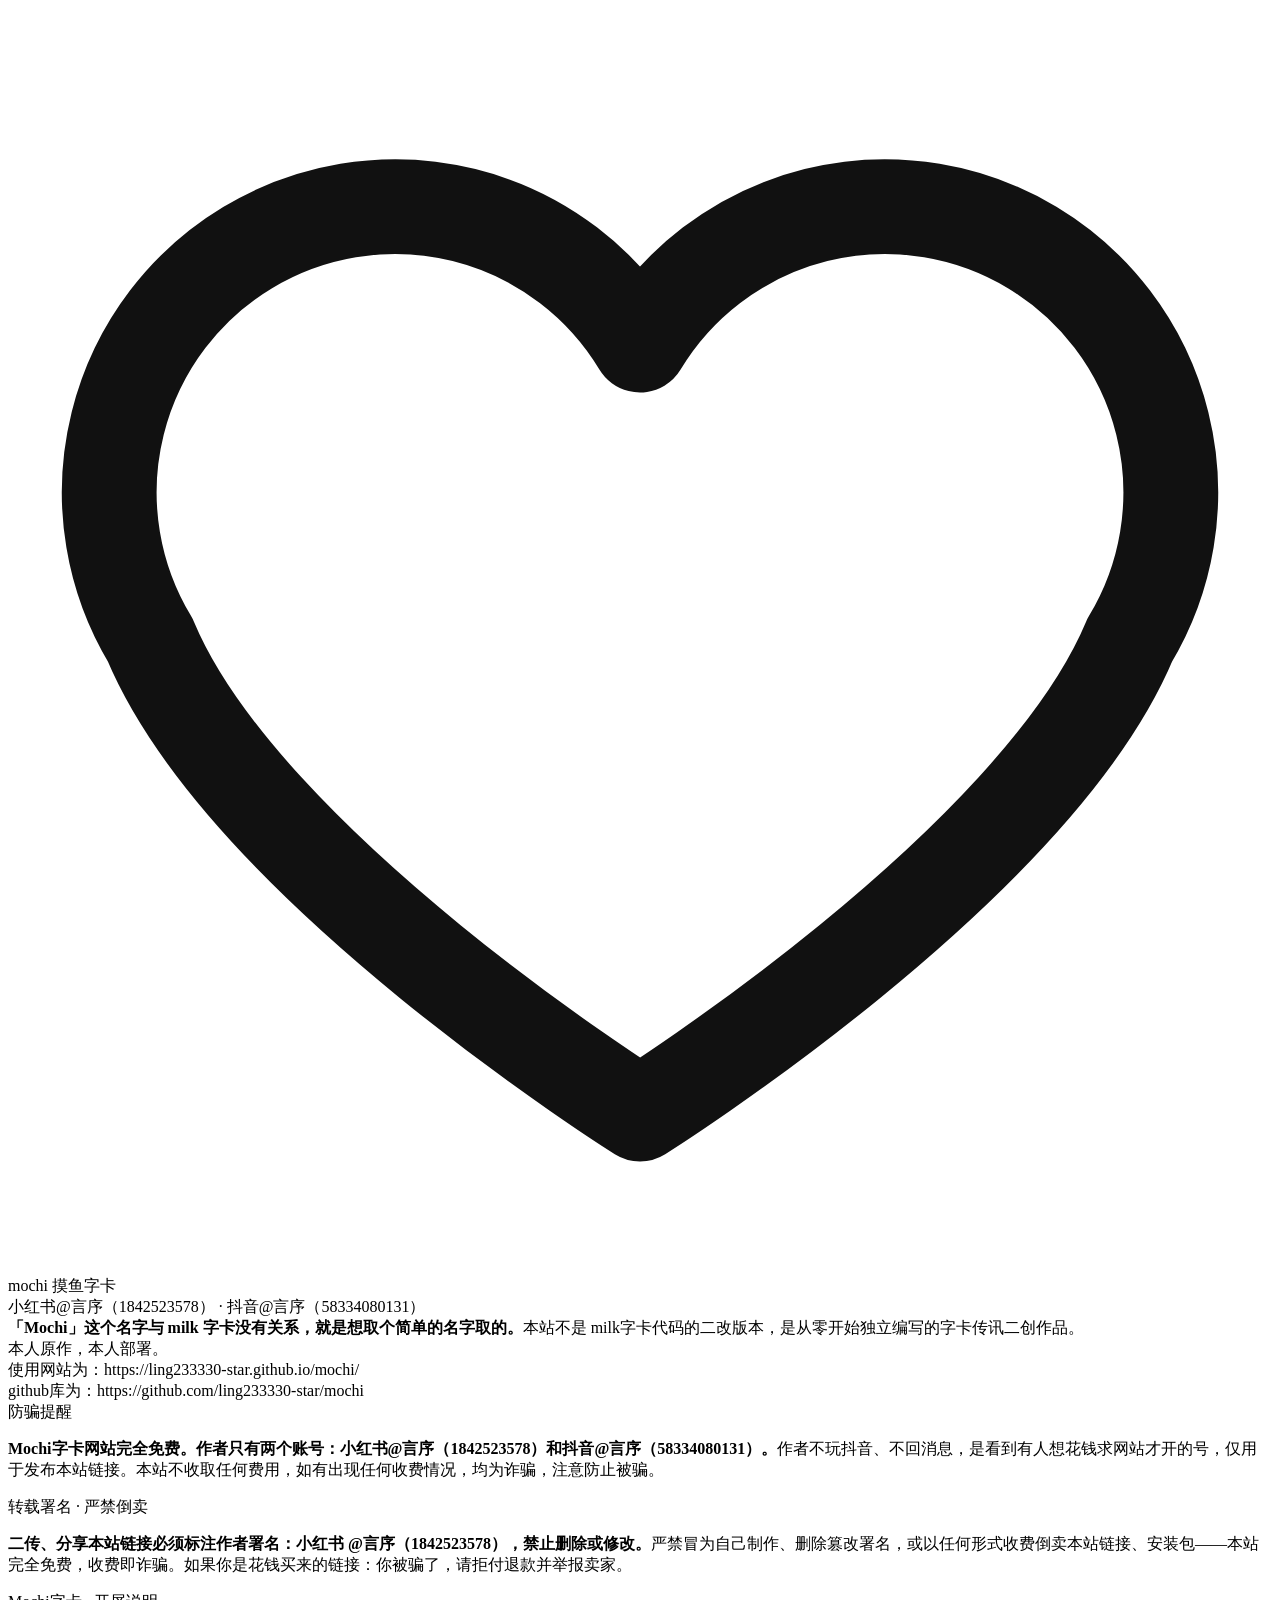
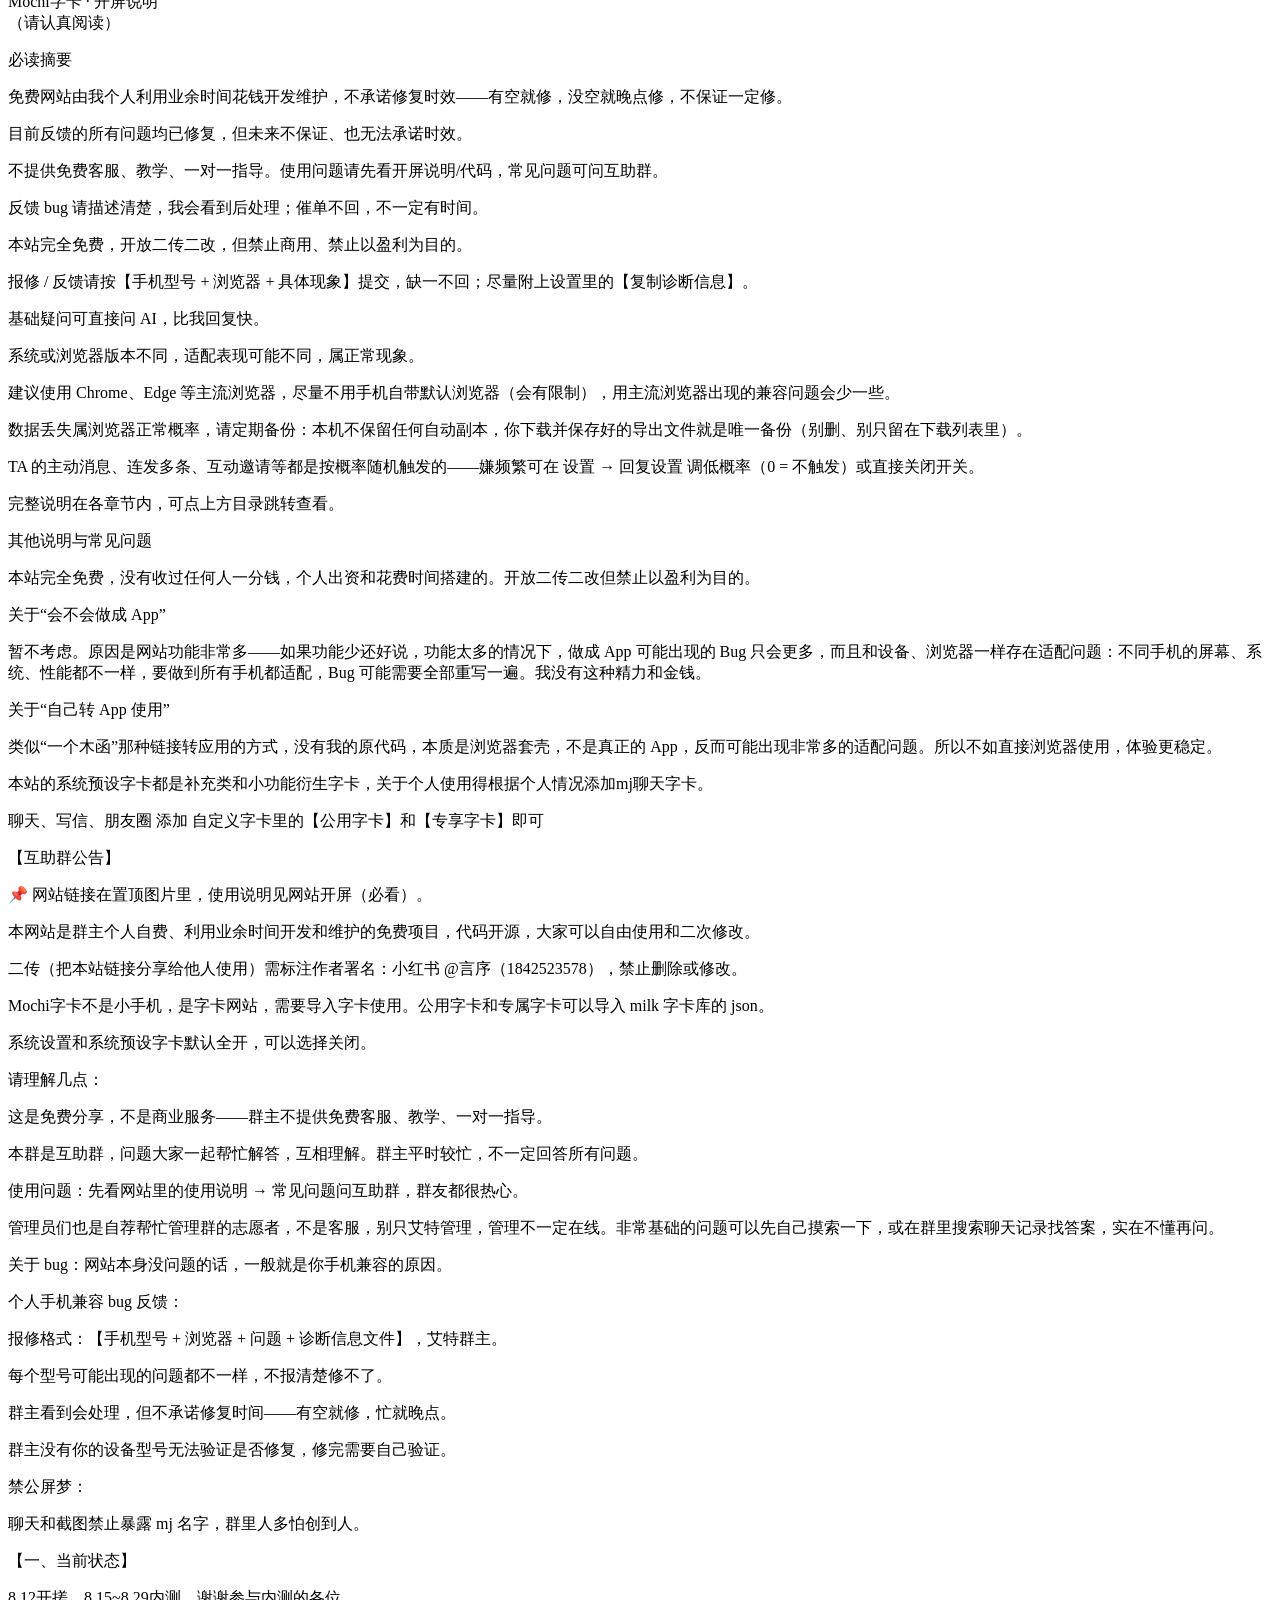
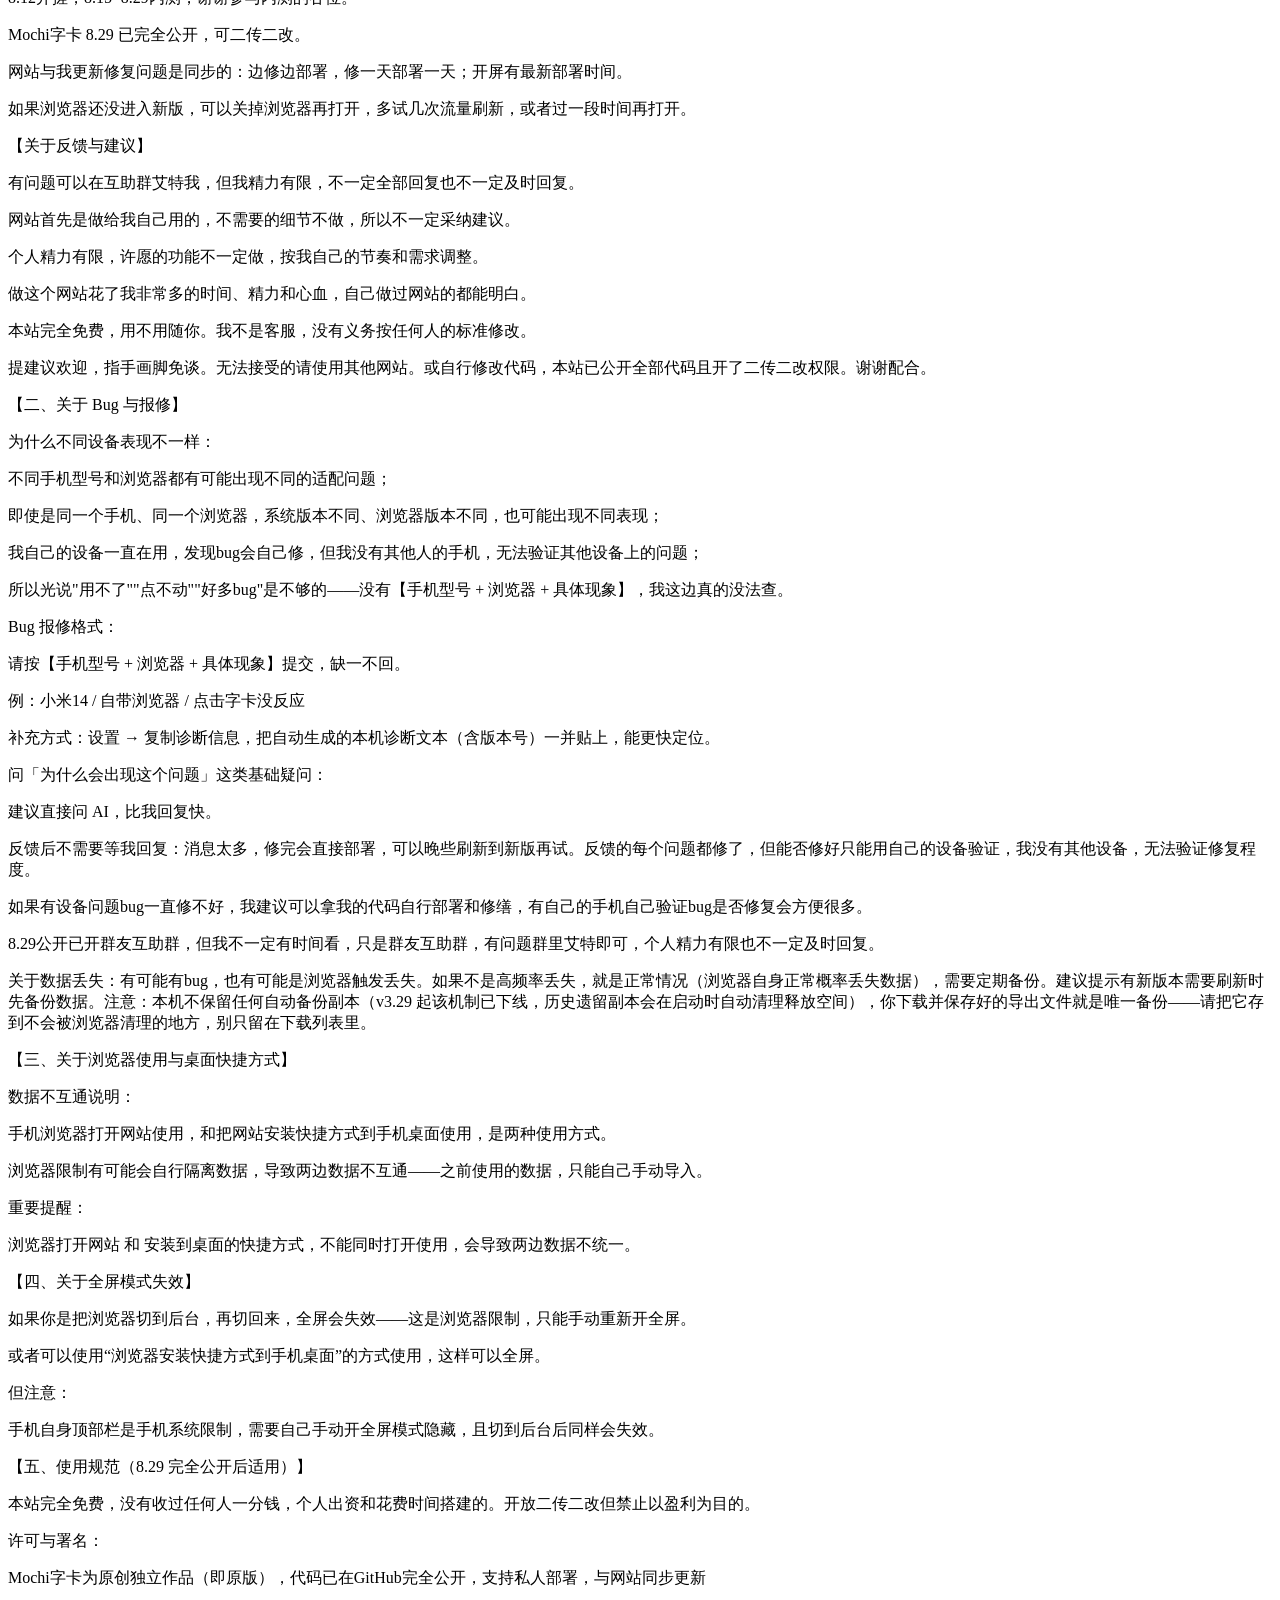
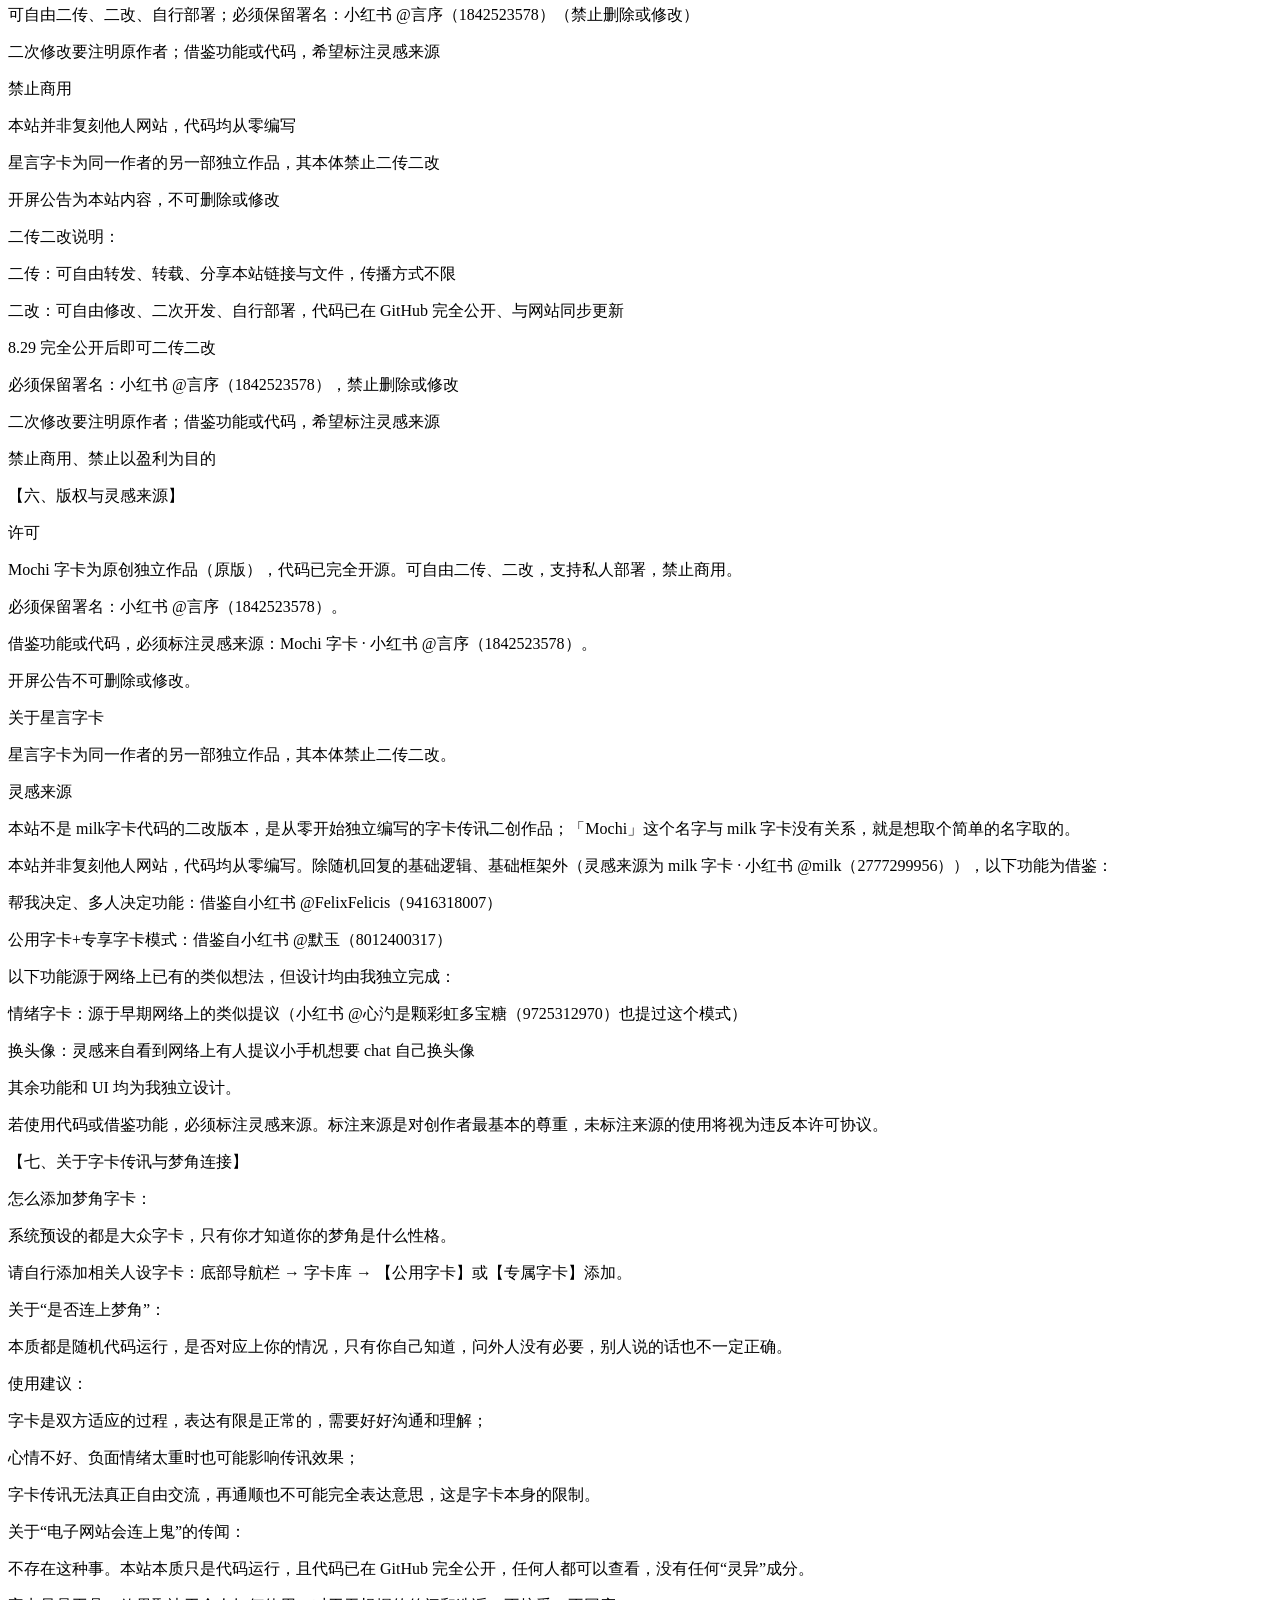
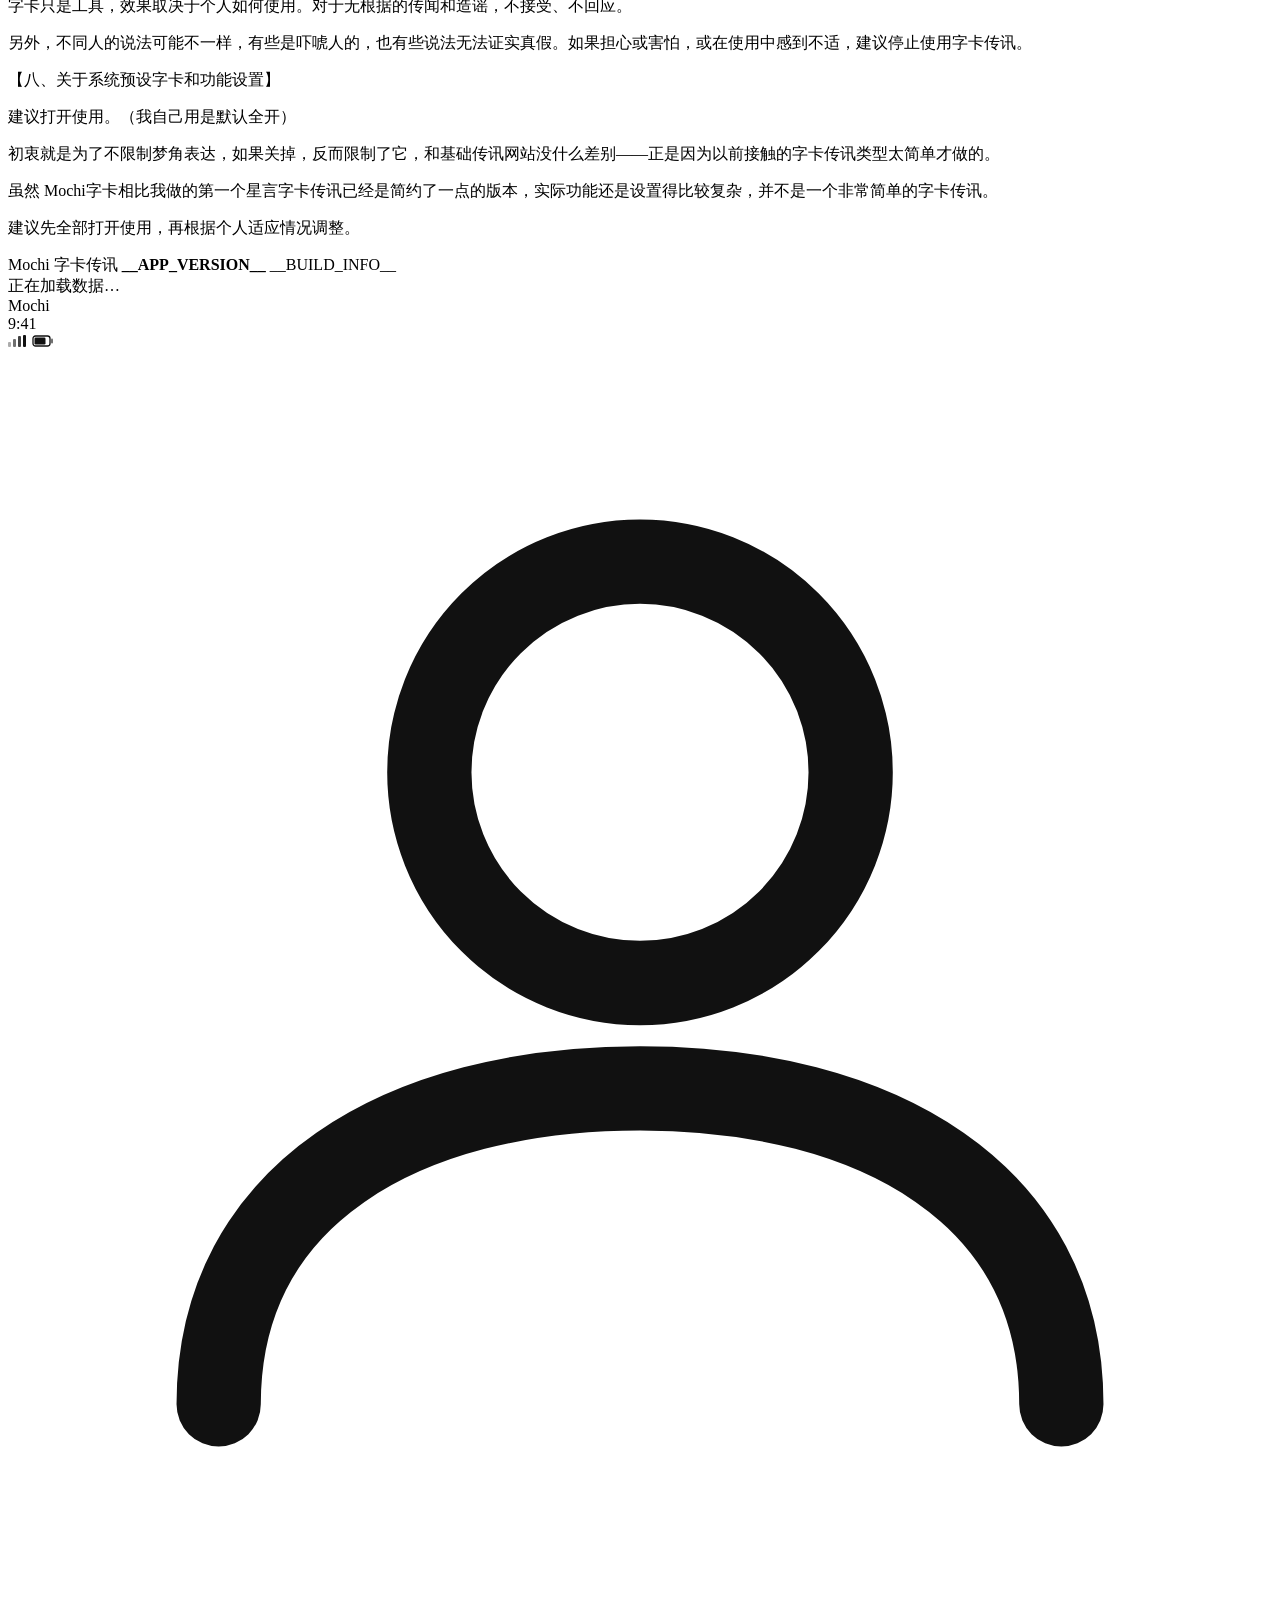
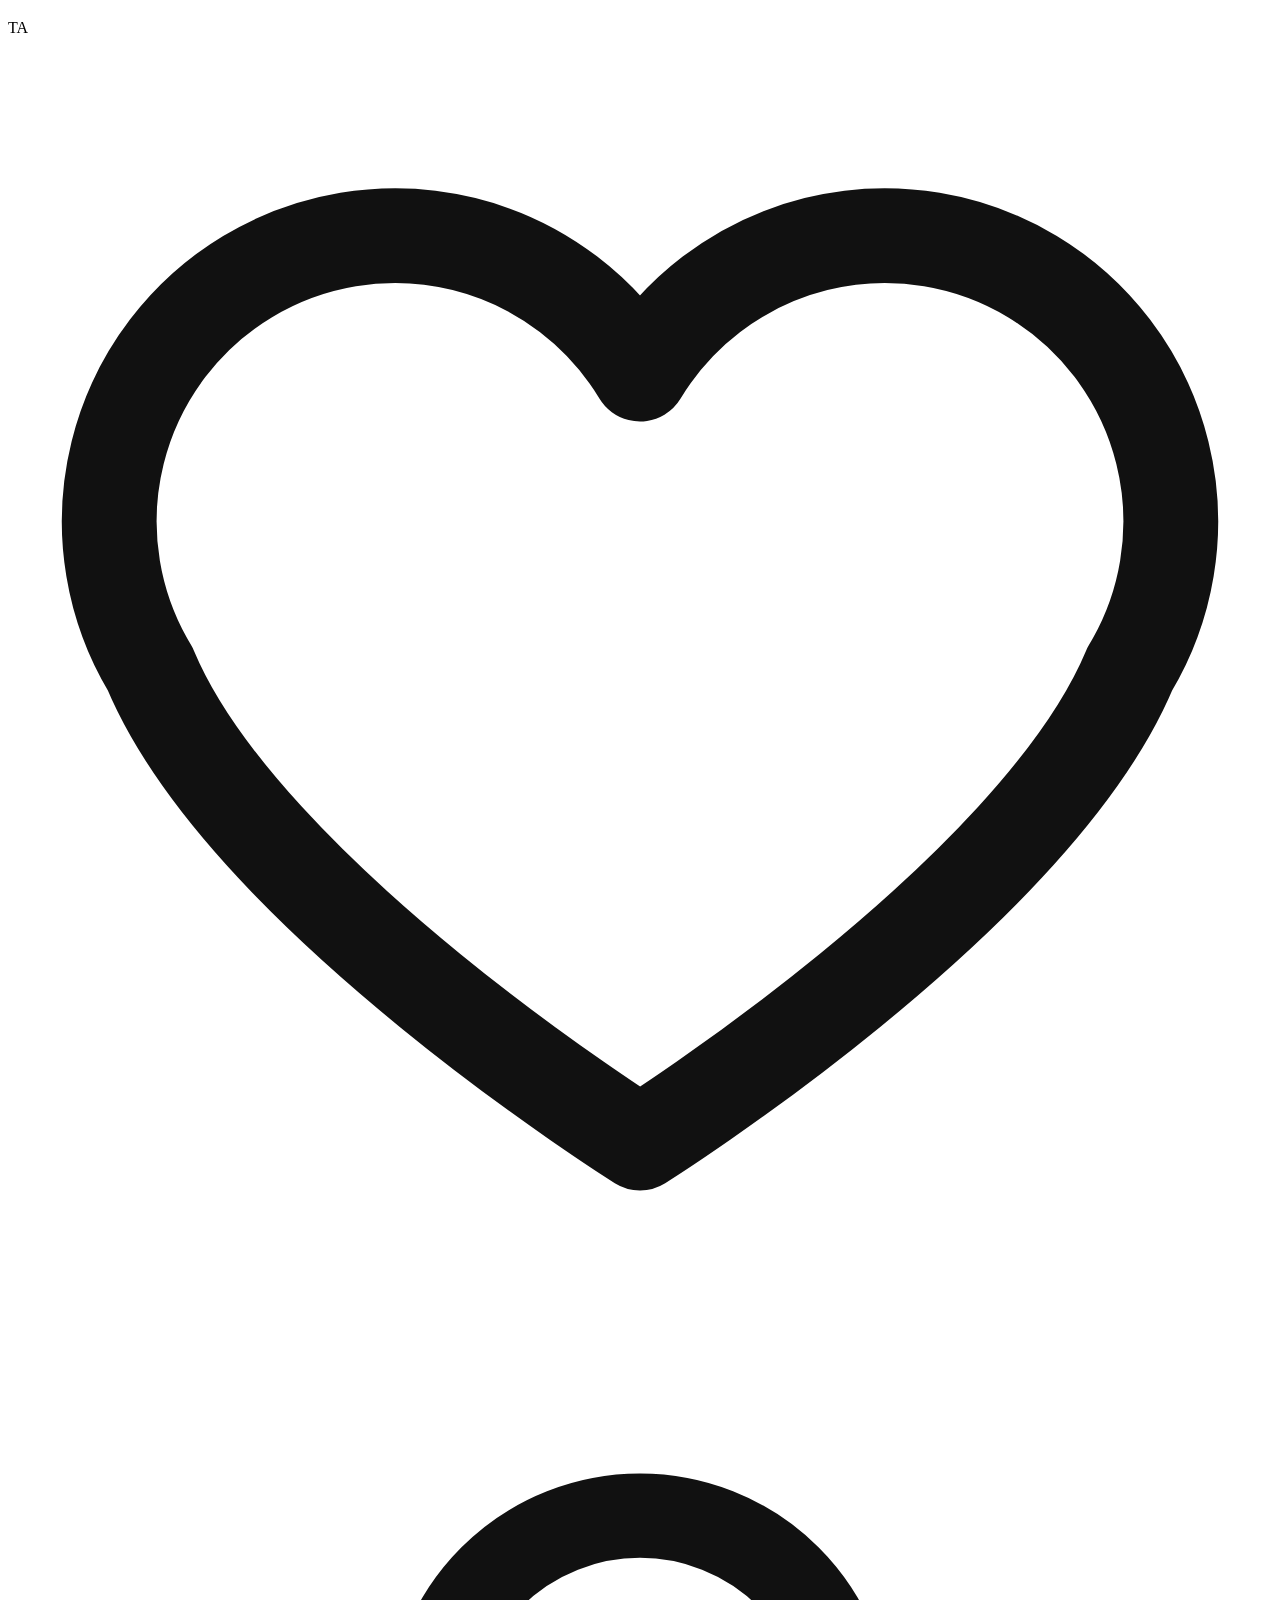
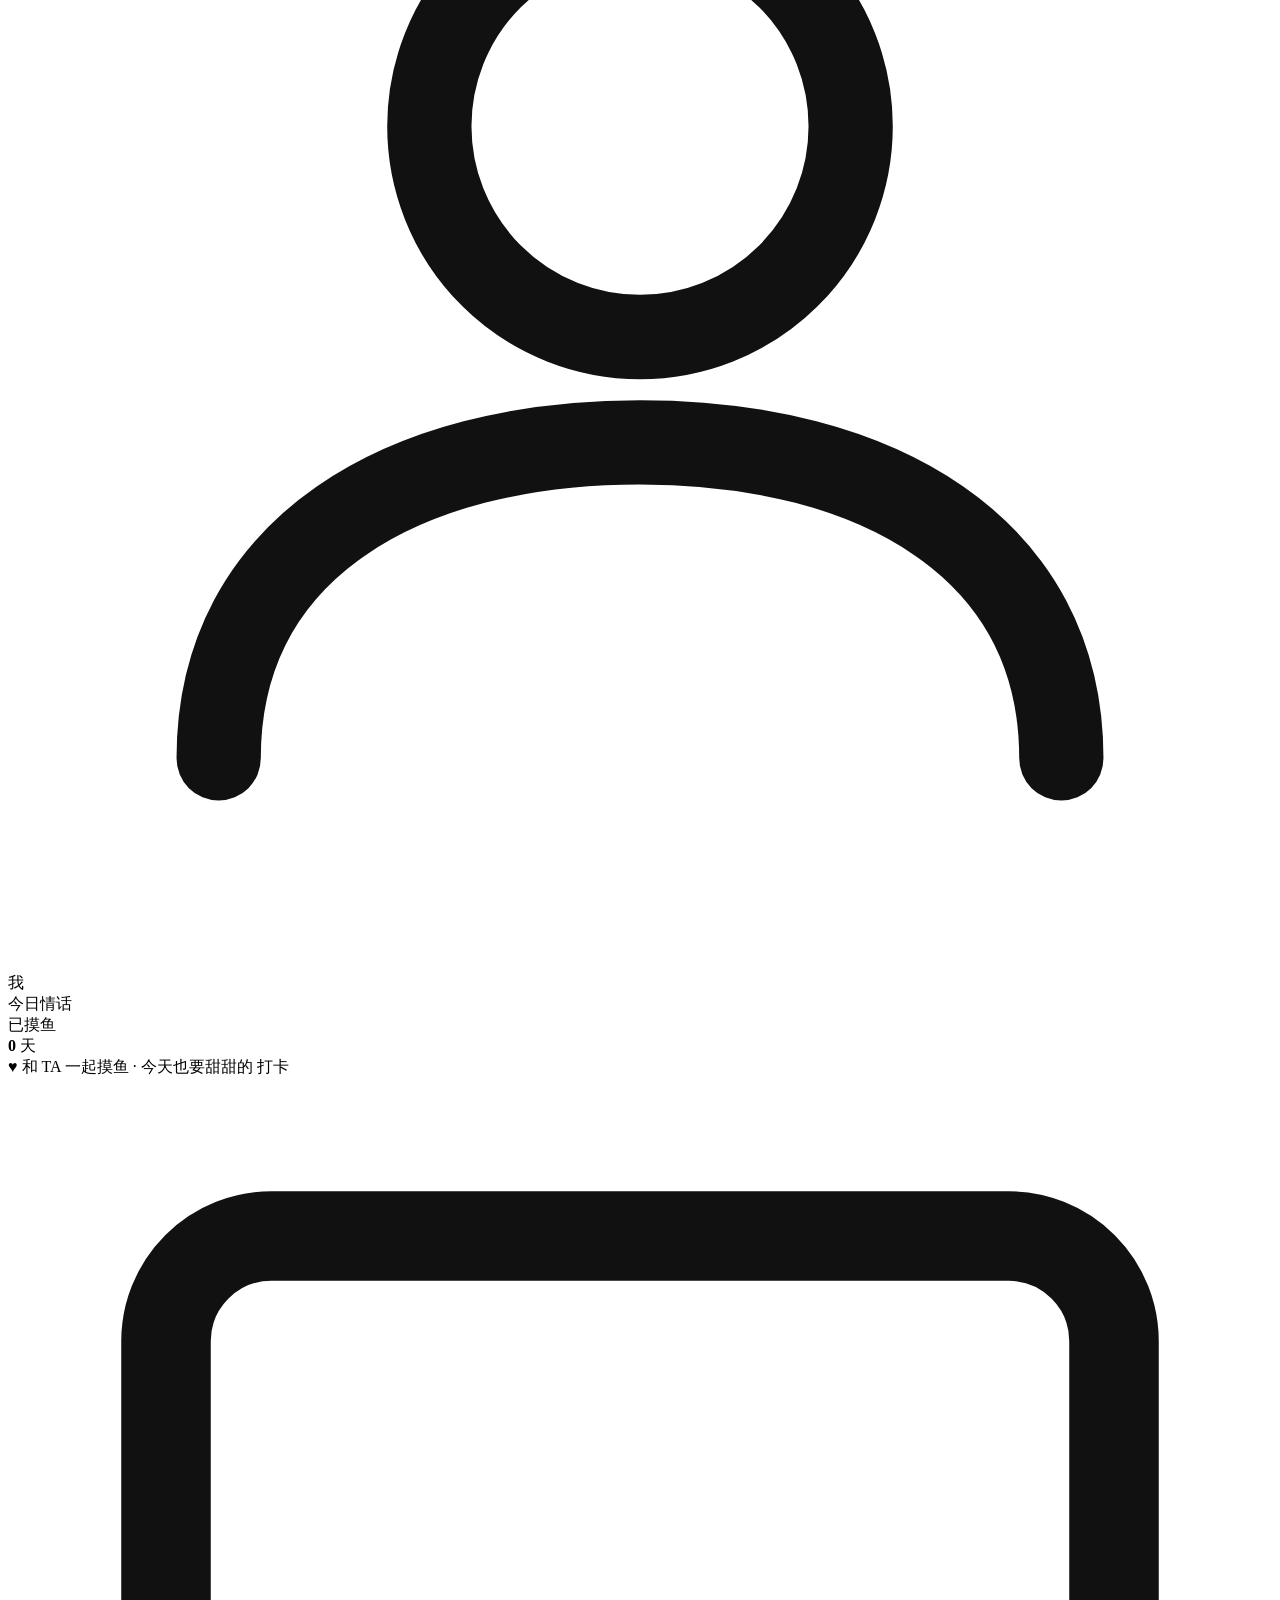
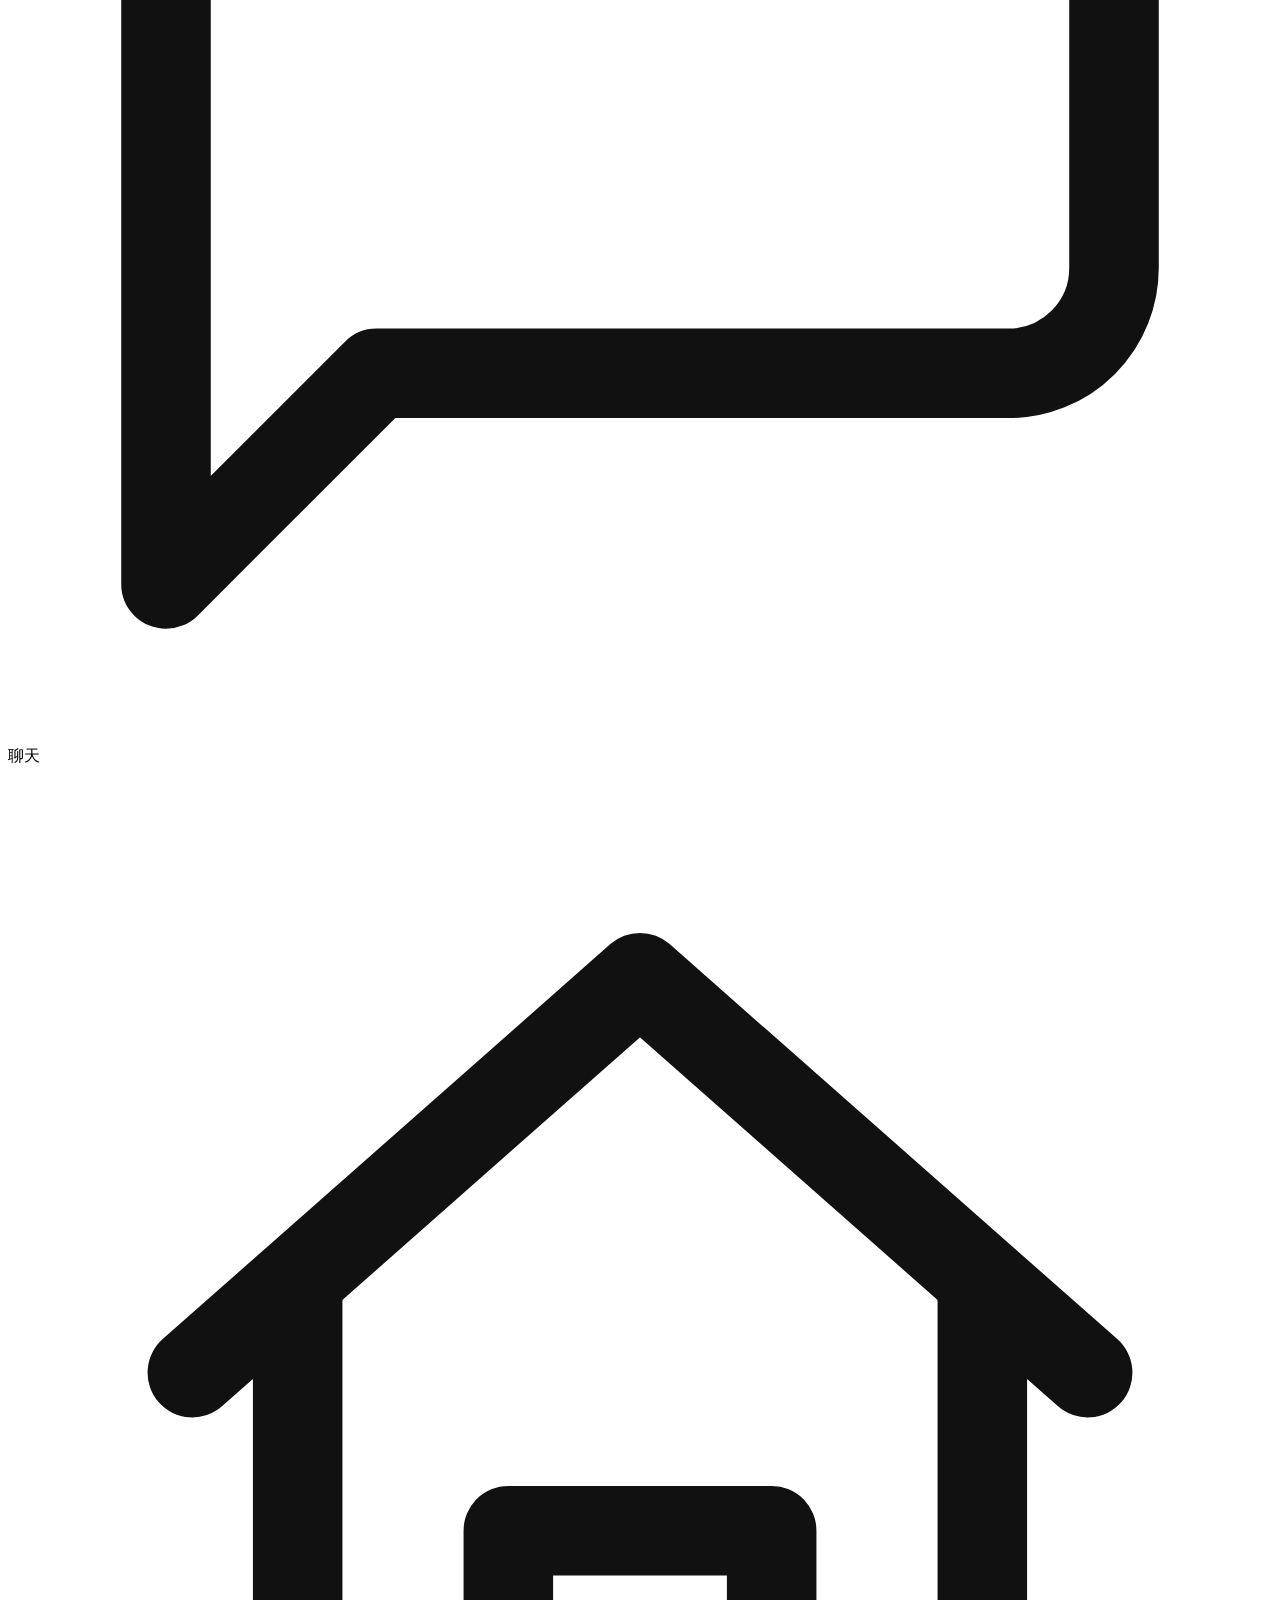
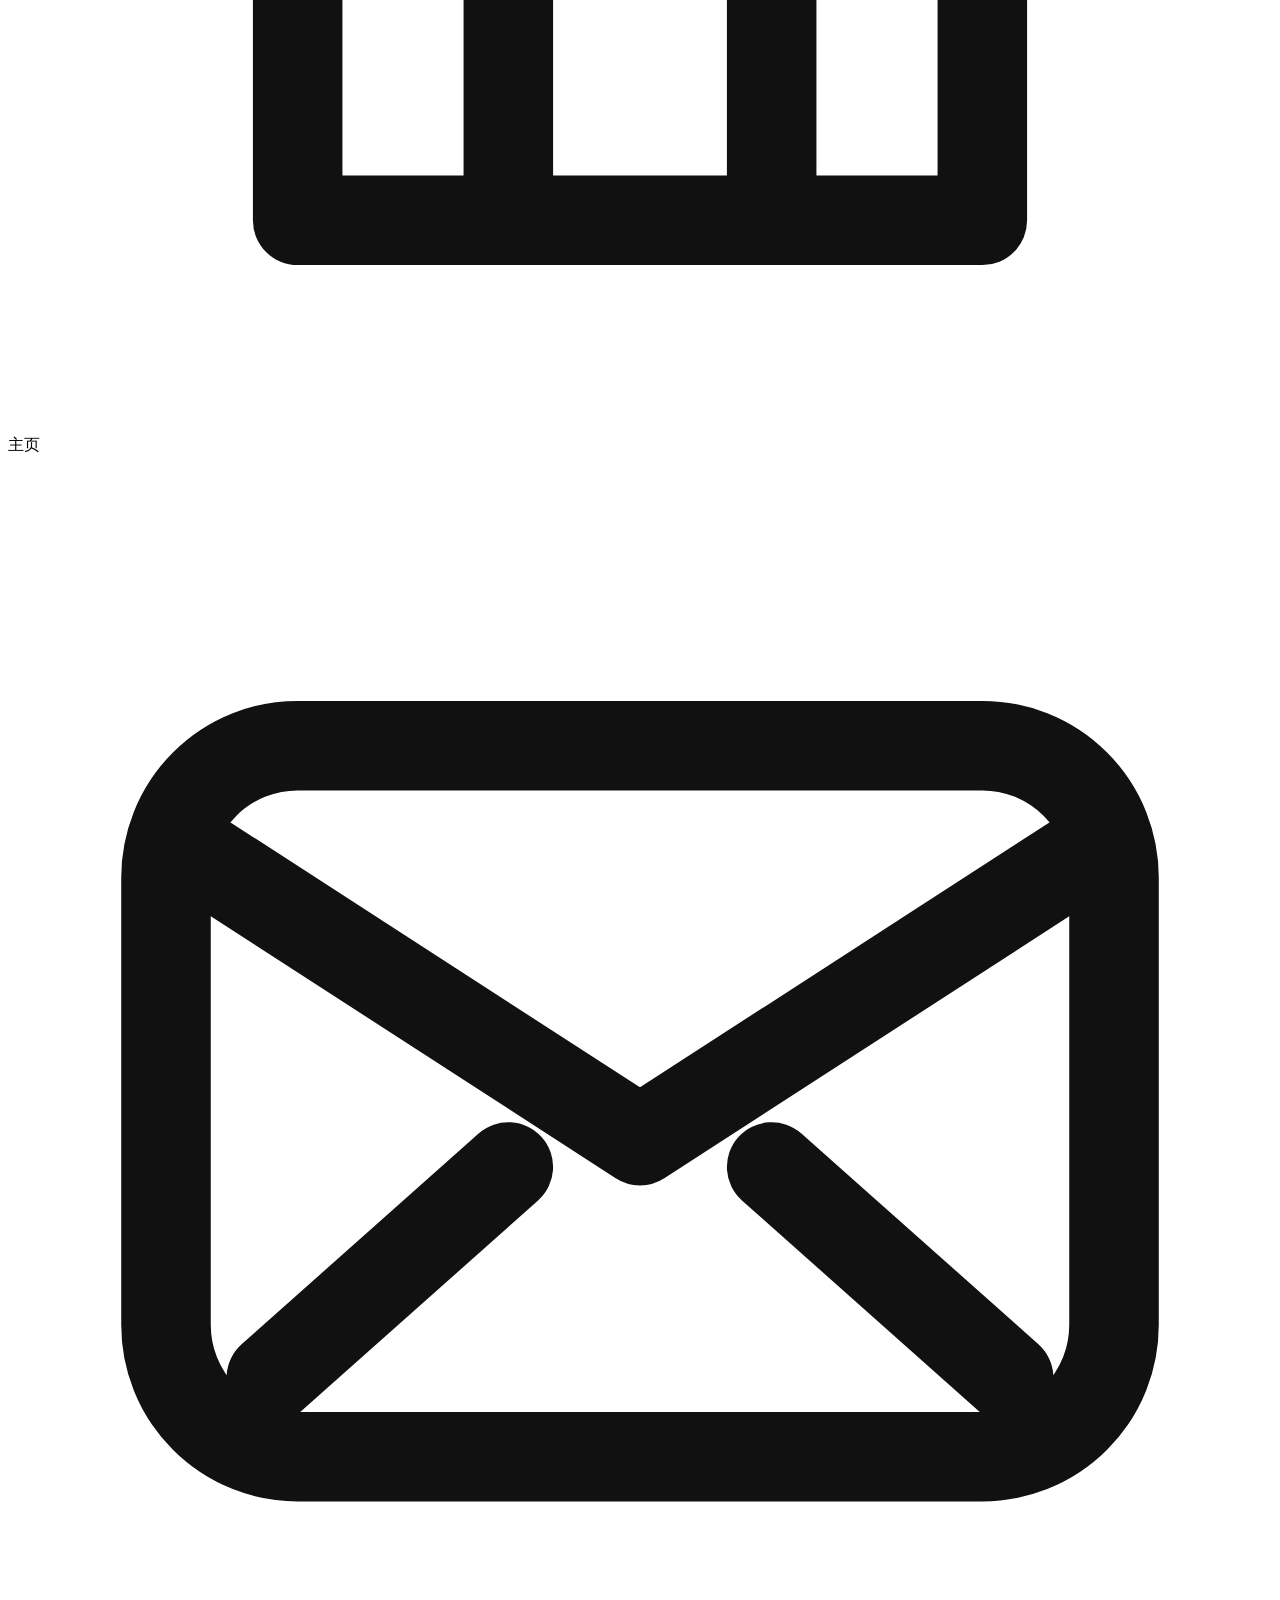
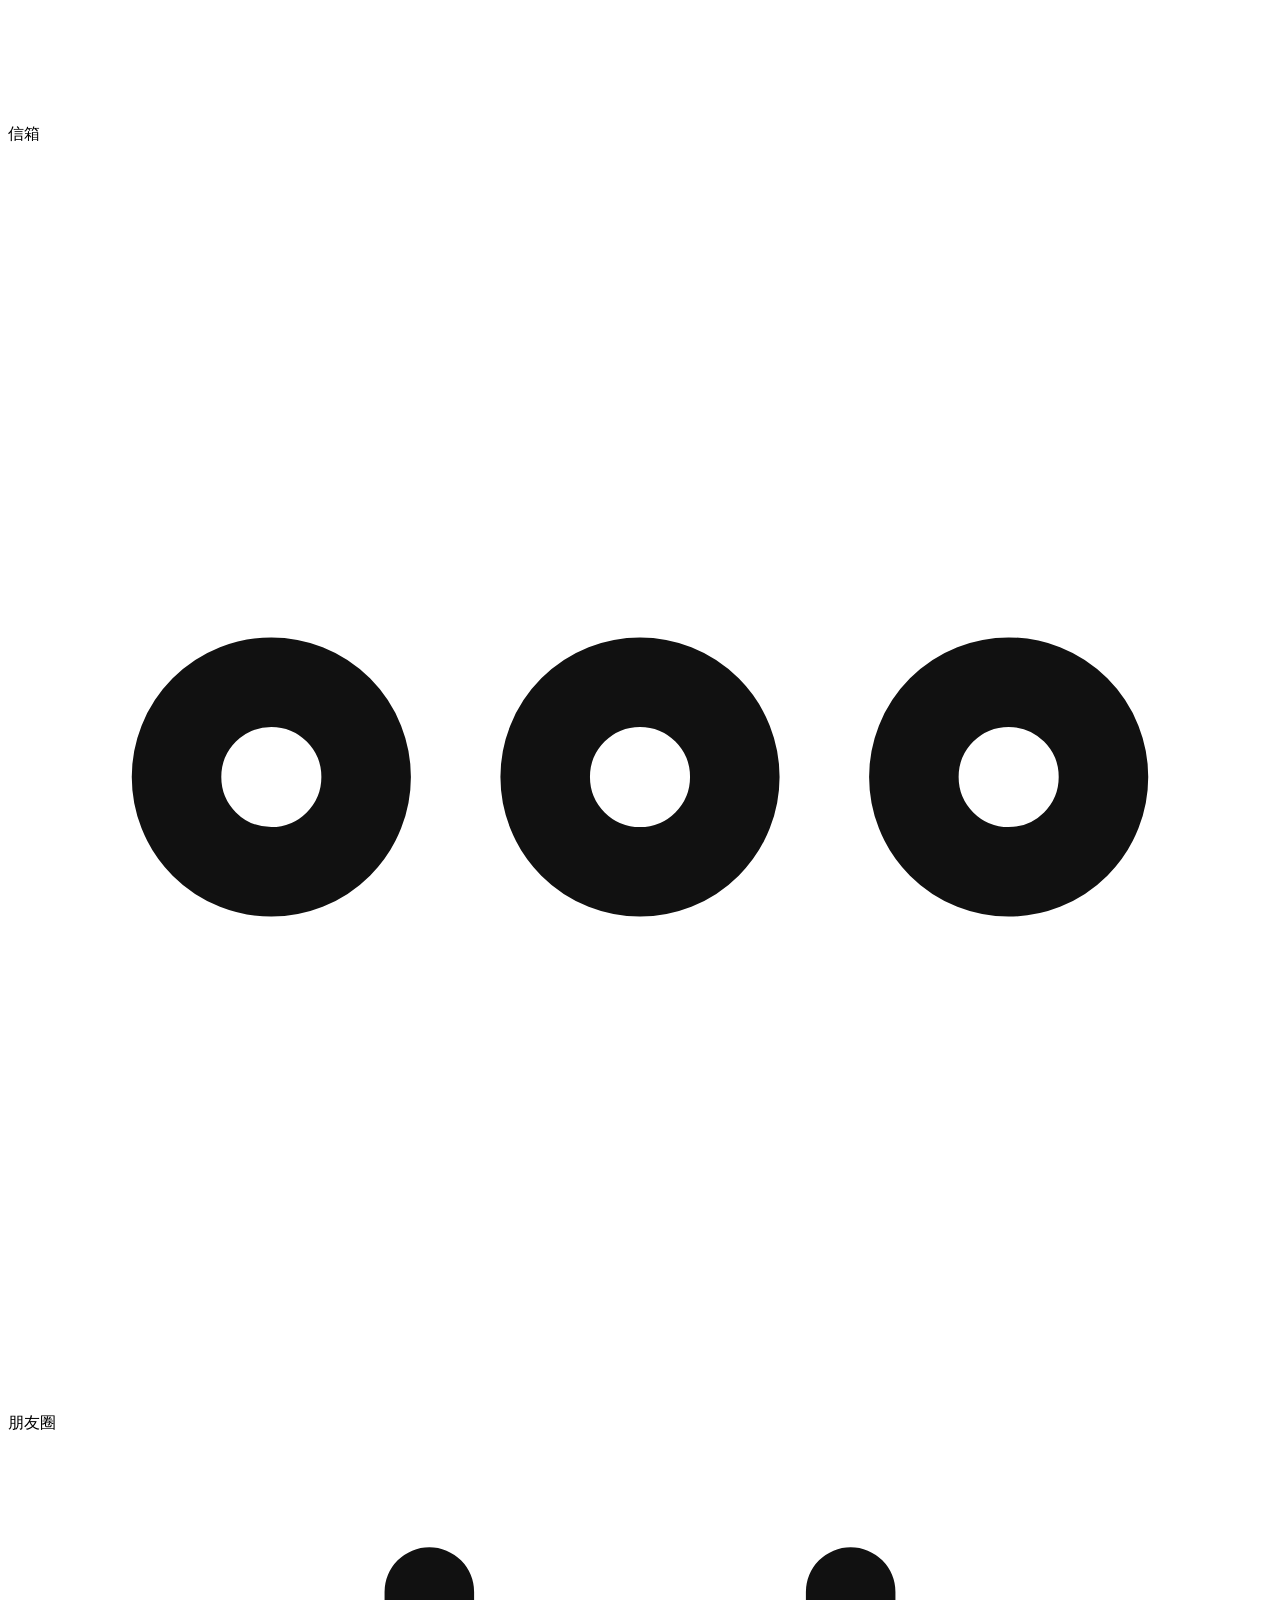
==== src/template.html @ 236e0d1b "v3.26.x: #132 功能字卡概率显示+可调——字卡库【其他互动功能字卡】页14分类「使用概率」stepper(新键dcf-<分类> per-cid默认=历史值:温柔前缀/动作25摸鱼35吃饭3" ====
<!DOCTYPE html>
<html lang="zh-CN">
<head>
<meta charset="UTF-8">
<meta name="viewport" content="width=device-width, initial-scale=1.0, minimum-scale=1.0, maximum-scale=1.0, user-scalable=no, viewport-fit=cover, interactive-widget=resizes-visual">
<title>Mochi 字卡传讯（完全免费·禁止倒卖）</title>
<meta name="description" content="情侣专属的摸鱼字卡聊天模拟器。本站完全免费，任何收费均为倒卖诈骗；唯一作者：小红书@言序（1842523578）。如果你是花钱买来的链接：你被骗了，请拒付退款并举报卖家。">
<meta name="theme-color" content="#e9e9e9">
<link rel="manifest" href="./manifest.json">
<!-- v3.5.158：站点图标用带 mochi 字母的 icon-512——Chrome 安卓通知左侧小图标取自站点图标 -->
<link rel="icon" type="image/png" sizes="512x512" href="./icon-512.png">
<link rel="icon" type="image/png" sizes="192x192" href="./icon-192.png">
<link rel="apple-touch-icon" href="./icon-180.png">
<meta name="apple-mobile-web-app-capable" content="yes">
<meta name="mobile-web-app-capable" content="yes">
<meta name="apple-mobile-web-app-status-bar-style" content="black-translucent">
<meta name="apple-mobile-web-app-title" content="Mochi">
<meta name="format-detection" content="telephone=no,address=no,email=no">
<!-- v3.6.x：全局无 Referer——网易云外链（music.163.com/song/media/outer/url）
     对带 Referer 的请求返回 403（防盗链），移动端 WebView/Edge 对
     audio.referrerPolicy 属性支持不完整，页面级 meta 是更可靠的保证 -->
<meta name="referrer" content="no-referrer">
<script>try{if(localStorage.getItem('xy-home-v2:theme-mode')==='dark')document.documentElement.setAttribute('data-theme','dark');}catch(e){}</script>
<style>
/*__STYLES__*/
</style>
</head>
<body>
  <!-- 开屏加载动画 -->
  <div class="splash" id="splash">
    <div class="splash-box" id="splash-box">
      <!-- v3.8.y：顶部品牌区统一装进一个卡片框（logo/标题/署名/原作信息成一个整体，更端庄精致） -->
      <div class="splash-brandcard">
        <div class="splash-logo">
          <svg viewBox="0 0 24 24" fill="none" stroke="#111111" stroke-width="1.8" stroke-linecap="round" stroke-linejoin="round"><path d="M12 21s-7.5-4.7-9.3-9A5.3 5.3 0 0112 6.4a5.3 5.3 0 019.3 5.6c-1.8 4.3-9.3 9-9.3 9z"/></svg>
        </div>
        <div class="splash-title">mochi 摸鱼字卡</div>
        <!-- v3.8.y：署名（小红书）移到顶部，紧跟标题下方 -->
        <div class="splash-brand">小红书@言序（1842523578） · 抖音@言序（58334080131）</div>
        <!-- v3.26.x：置顶澄清——很多人误会本站是 milk 二改/名字有关，特此置顶说明 -->
        <div class="splash-source">
          <div class="splash-source-line splash-clarify"><strong>「Mochi」这个名字与 milk 字卡没有关系，就是想取个简单的名字取的。</strong>本站不是 milk字卡代码的二改版本，是从零开始独立编写的字卡传讯二创作品。</div>
        </div>
        <!-- v3.8.y：原作/部署信息——本人原作本人部署，使用网站 + GitHub 库（每条单行完整显示） -->
        <div class="splash-source">
          <div class="splash-source-line">本人原作，本人部署。</div>
          <div class="splash-source-line">使用网站为：<span class="splash-source-url">https://ling233330-star.github.io/mochi/</span></div>
          <div class="splash-source-line">github库为：<span class="splash-source-url">https://github.com/ling233330-star/mochi</span></div>
        </div>
      </div>
      <!-- v3.5.112：开屏公告（发布说明） -->
      <!-- v3.6.x：公告内容可由 notice.json 远程覆盖（clock.js 拉取），此处写死内容为离线兜底 -->
      <!-- v3.8.x：开屏即公告1页——原「开屏公告 + 点进入后的报修确认层」两页合并为一页：
           全部说明直接展示在开屏上，点底部【点击进入】即进入（点击即视为已阅读知晓），无二次确认层 -->
      <div class="splash-notice" id="splash-notice">
        <!-- v3.27.x：防骗置顶声明——最顶部固定展示，防收费诈骗；静态 DOM，在线 notice.json 覆盖只改公告列表，不影响此处 -->
        <div class="splash-alert" data-anti-scam="1">
          <div class="splash-alert-t">防骗提醒</div>
          <p><strong>Mochi字卡网站完全免费。作者只有两个账号：小红书@言序（1842523578）和抖音@言序（58334080131）。</strong>作者不玩抖音、不回消息，是看到有人想花钱求网站才开的号，仅用于发布本站链接。本站不收取任何费用，如有出现任何收费情况，均为诈骗，注意防止被骗。</p>
        </div>
        <!-- v3.26.x：署名·禁倒卖置顶声明——二传必须标注原作者署名，严禁收费倒卖本站链接；静态 DOM，在线 notice.json 覆盖只改公告列表，不影响此处 -->
        <div class="splash-alert" data-anti-scam="2">
          <div class="splash-alert-t">转载署名 · 严禁倒卖</div>
          <p><strong>二传、分享本站链接必须标注作者署名：小红书 @言序（1842523578），禁止删除或修改。</strong>严禁冒为自己制作、删除篡改署名，或以任何形式收费倒卖本站链接、安装包——本站完全免费，收费即诈骗。如果你是花钱买来的链接：你被骗了，请拒付退款并举报卖家。</p>
        </div>
        <div class="splash-notice-title">Mochi字卡 · 开屏说明</div>
        <div class="splash-notice-sub">（请认真阅读）</div>
        <div class="splash-notice-list">
          <div class="splash-summary">
            <p class="splash-summary-title">必读摘要</p>
            <p>免费网站由我个人利用业余时间花钱开发维护，不承诺修复时效——有空就修，没空就晚点修，不保证一定修。</p>
            <p>目前反馈的所有问题均已修复，但未来不保证、也无法承诺时效。</p>
            <p>不提供免费客服、教学、一对一指导。使用问题请先看开屏说明/代码，常见问题可问互助群。</p>
            <p>反馈 bug 请描述清楚，我会看到后处理；催单不回，不一定有时间。</p>
            <p>本站完全免费，开放二传二改，但禁止商用、禁止以盈利为目的。</p>
            <p>报修 / 反馈请按【手机型号 + 浏览器 + 具体现象】提交，缺一不回；尽量附上设置里的【复制诊断信息】。</p>
            <p class="splash-hl">基础疑问可直接问 AI，比我回复快。</p>
            <p>系统或浏览器版本不同，适配表现可能不同，属正常现象。</p>
            <p>建议使用 Chrome、Edge 等主流浏览器，尽量不用手机自带默认浏览器（会有限制），用主流浏览器出现的兼容问题会少一些。</p>
            <p class="splash-hl">数据丢失属浏览器正常概率，请定期备份：本机不保留任何自动副本，你下载并保存好的导出文件就是唯一备份（别删、别只留在下载列表里）。</p>
            <p class="splash-hl">TA 的主动消息、连发多条、互动邀请等都是按概率随机触发的——嫌频繁可在 设置 → 回复设置 调低概率（0 = 不触发）或直接关闭开关。</p>
            <p>完整说明在各章节内，可点上方目录跳转查看。</p>
          </div>
          <div class="splash-sec-wrap splash-sec-collapsible is-collapsed">
            <p class="splash-sec">其他说明与常见问题</p>
            <div class="splash-sec-content">
              <div class="splash-tip">
                <p>本站完全免费，没有收过任何人一分钱，个人出资和花费时间搭建的。开放二传二改但禁止以盈利为目的。</p>
              </div>
              <div class="splash-tip">
                <p class="splash-tip-h">关于“会不会做成 App”</p>
                <p>暂不考虑。原因是网站功能非常多——如果功能少还好说，功能太多的情况下，做成 App 可能出现的 Bug 只会更多，而且和设备、浏览器一样存在适配问题：不同手机的屏幕、系统、性能都不一样，要做到所有手机都适配，Bug 可能需要全部重写一遍。我没有这种精力和金钱。</p>
              </div>
              <div class="splash-tip">
                <p class="splash-tip-h">关于“自己转 App 使用”</p>
                <p>类似“一个木函”那种链接转应用的方式，没有我的原代码，本质是浏览器套壳，不是真正的 App，反而可能出现非常多的适配问题。所以不如直接浏览器使用，体验更稳定。</p>
              </div>
              <div class="splash-tip">
                <p>本站的系统预设字卡都是补充类和小功能衍生字卡，关于个人使用得根据个人情况添加mj聊天字卡。</p>
                <p>聊天、写信、朋友圈 添加 自定义字卡里的【公用字卡】和【专享字卡】即可</p>
              </div>
            </div>
          </div>
          <div class="splash-sec-wrap">
            <p class="splash-sec">【互助群公告】</p>
            <p class="splash-item">📌 网站链接在置顶图片里，使用说明见网站开屏（必看）。</p>
            <p class="splash-item">本网站是群主个人自费、利用业余时间开发和维护的免费项目，代码开源，大家可以自由使用和二次修改。</p>
            <p class="splash-item">二传（把本站链接分享给他人使用）需标注作者署名：小红书 @言序（1842523578），禁止删除或修改。</p>
            <p class="splash-item">Mochi字卡不是小手机，是字卡网站，需要导入字卡使用。公用字卡和专属字卡可以导入 milk 字卡库的 json。</p>
            <p class="splash-item">系统设置和系统预设字卡默认全开，可以选择关闭。</p>
            <p class="splash-sub">请理解几点：</p>
            <p class="splash-bullet">这是免费分享，不是商业服务——群主不提供免费客服、教学、一对一指导。</p>
            <p class="splash-bullet">本群是互助群，问题大家一起帮忙解答，互相理解。群主平时较忙，不一定回答所有问题。</p>
            <p class="splash-bullet">使用问题：先看网站里的使用说明 → 常见问题问互助群，群友都很热心。</p>
            <p class="splash-bullet">管理员们也是自荐帮忙管理群的志愿者，不是客服，别只艾特管理，管理不一定在线。非常基础的问题可以先自己摸索一下，或在群里搜索聊天记录找答案，实在不懂再问。</p>
            <p class="splash-bullet">关于 bug：网站本身没问题的话，一般就是你手机兼容的原因。</p>
            <p class="splash-sub">个人手机兼容 bug 反馈：</p>
            <p class="splash-bullet">报修格式：【手机型号 + 浏览器 + 问题 + 诊断信息文件】，艾特群主。</p>
            <p class="splash-bullet">每个型号可能出现的问题都不一样，不报清楚修不了。</p>
            <p class="splash-bullet">群主看到会处理，但不承诺修复时间——有空就修，忙就晚点。</p>
            <p class="splash-bullet">群主没有你的设备型号无法验证是否修复，修完需要自己验证。</p>
            <p class="splash-sub">禁公屏梦：</p>
            <p class="splash-bullet">聊天和截图禁止暴露 mj 名字，群里人多怕创到人。</p>
          </div>
          <div class="splash-sec-wrap">
            <p class="splash-sec">【一、当前状态】</p>
            <p class="splash-item">8.12开搓，8.15~8.29内测，谢谢参与内测的各位。</p>
            <p class="splash-item">Mochi字卡 8.29 已完全公开，可二传二改。</p>
            <p class="splash-item">网站与我更新修复问题是同步的：边修边部署，修一天部署一天；开屏有最新部署时间。</p>
            <p class="splash-item">如果浏览器还没进入新版，可以关掉浏览器再打开，多试几次流量刷新，或者过一段时间再打开。</p>
            <p class="splash-sub">【关于反馈与建议】</p>
            <p class="splash-item">有问题可以在互助群艾特我，但我精力有限，不一定全部回复也不一定及时回复。</p>
            <p class="splash-item">网站首先是做给我自己用的，不需要的细节不做，所以不一定采纳建议。</p>
            <p class="splash-bullet">个人精力有限，许愿的功能不一定做，按我自己的节奏和需求调整。</p>
            <p class="splash-item">做这个网站花了我非常多的时间、精力和心血，自己做过网站的都能明白。</p>
            <p class="splash-item">本站完全免费，用不用随你。我不是客服，没有义务按任何人的标准修改。</p>
            <p class="splash-bullet">提建议欢迎，指手画脚免谈。无法接受的请使用其他网站。或自行修改代码，本站已公开全部代码且开了二传二改权限。谢谢配合。</p>
          </div>
          <div class="splash-sec-wrap">
            <p class="splash-sec">【二、关于 Bug 与报修】</p>
            <p class="splash-sub">为什么不同设备表现不一样：</p>
            <p class="splash-bullet">不同手机型号和浏览器都有可能出现不同的适配问题；</p>
            <p class="splash-bullet">即使是同一个手机、同一个浏览器，系统版本不同、浏览器版本不同，也可能出现不同表现；</p>
            <p class="splash-bullet">我自己的设备一直在用，发现bug会自己修，但我没有其他人的手机，无法验证其他设备上的问题；</p>
            <p class="splash-bullet">所以光说"用不了""点不动""好多bug"是不够的——没有【手机型号 + 浏览器 + 具体现象】，我这边真的没法查。</p>
            <p class="splash-sub">Bug 报修格式：</p>
            <p class="splash-item splash-hl">请按【手机型号 + 浏览器 + 具体现象】提交，缺一不回。</p>
            <p class="splash-bullet">例：小米14 / 自带浏览器 / 点击字卡没反应</p>
            <p class="splash-bullet">补充方式：设置 → 复制诊断信息，把自动生成的本机诊断文本（含版本号）一并贴上，能更快定位。</p>
            <p class="splash-sub">问「为什么会出现这个问题」这类基础疑问：</p>
            <p class="splash-item splash-hl">建议直接问 AI，比我回复快。</p>
            <p class="splash-item">反馈后不需要等我回复：消息太多，修完会直接部署，可以晚些刷新到新版再试。反馈的每个问题都修了，但能否修好只能用自己的设备验证，我没有其他设备，无法验证修复程度。</p>
            <p class="splash-item">如果有设备问题bug一直修不好，我建议可以拿我的代码自行部署和修缮，有自己的手机自己验证bug是否修复会方便很多。</p>
            <p class="splash-item">8.29公开已开群友互助群，但我不一定有时间看，只是群友互助群，有问题群里艾特即可，个人精力有限也不一定及时回复。</p>
            <p class="splash-item">关于数据丢失：有可能有bug，也有可能是浏览器触发丢失。如果不是高频率丢失，就是正常情况（浏览器自身正常概率丢失数据），需要定期备份。建议提示有新版本需要刷新时先备份数据。注意：本机不保留任何自动备份副本（v3.29 起该机制已下线，历史遗留副本会在启动时自动清理释放空间），你下载并保存好的导出文件就是唯一备份——请把它存到不会被浏览器清理的地方，别只留在下载列表里。</p>
          </div>
          <div class="splash-sec-wrap">
            <p class="splash-sec">【三、关于浏览器使用与桌面快捷方式】</p>
            <p class="splash-sub">数据不互通说明：</p>
            <p class="splash-item">手机浏览器打开网站使用，和把网站安装快捷方式到手机桌面使用，是两种使用方式。</p>
            <p class="splash-item">浏览器限制有可能会自行隔离数据，导致两边数据不互通——之前使用的数据，只能自己手动导入。</p>
            <p class="splash-sub">重要提醒：</p>
            <p class="splash-item splash-hl">浏览器打开网站 和 安装到桌面的快捷方式，不能同时打开使用，会导致两边数据不统一。</p>
          </div>
          <div class="splash-sec-wrap">
            <p class="splash-sec">【四、关于全屏模式失效】</p>
            <p class="splash-item">如果你是把浏览器切到后台，再切回来，全屏会失效——这是浏览器限制，只能手动重新开全屏。</p>
            <p class="splash-item">或者可以使用“浏览器安装快捷方式到手机桌面”的方式使用，这样可以全屏。</p>
            <p class="splash-sub">但注意：</p>
            <p class="splash-item">手机自身顶部栏是手机系统限制，需要自己手动开全屏模式隐藏，且切到后台后同样会失效。</p>
          </div>
          <div class="splash-sec-wrap">
            <p class="splash-sec">【五、使用规范（8.29 完全公开后适用）】</p>
            <p class="splash-item">本站完全免费，没有收过任何人一分钱，个人出资和花费时间搭建的。开放二传二改但禁止以盈利为目的。</p>
            <p class="splash-sub">许可与署名：</p>
            <p class="splash-item">Mochi字卡为原创独立作品（即原版），代码已在GitHub完全公开，支持私人部署，与网站同步更新</p>
            <p class="splash-item">可自由二传、二改、自行部署；必须保留署名：小红书 @言序（1842523578）（禁止删除或修改）</p>
            <p class="splash-item">二次修改要注明原作者；借鉴功能或代码，希望标注灵感来源</p>
            <p class="splash-item">禁止商用</p>
            <p class="splash-item">本站并非复刻他人网站，代码均从零编写</p>
            <p class="splash-item">星言字卡为同一作者的另一部独立作品，其本体禁止二传二改</p>
            <p class="splash-item">开屏公告为本站内容，不可删除或修改</p>
            <p class="splash-sub">二传二改说明：</p>
            <p class="splash-bullet">二传：可自由转发、转载、分享本站链接与文件，传播方式不限</p>
            <p class="splash-bullet">二改：可自由修改、二次开发、自行部署，代码已在 GitHub 完全公开、与网站同步更新</p>
            <p class="splash-bullet">8.29 完全公开后即可二传二改</p>
            <p class="splash-bullet">必须保留署名：小红书 @言序（1842523578），禁止删除或修改</p>
            <p class="splash-bullet">二次修改要注明原作者；借鉴功能或代码，希望标注灵感来源</p>
            <p class="splash-bullet">禁止商用、禁止以盈利为目的</p>
          </div>
          <div class="splash-sec-wrap">
            <p class="splash-sec">【六、版权与灵感来源】</p>
            <p class="splash-sub">许可</p>
            <p class="splash-item">Mochi 字卡为原创独立作品（原版），代码已完全开源。可自由二传、二改，支持私人部署，禁止商用。</p>
            <p class="splash-bullet">必须保留署名：小红书 @言序（1842523578）。</p>
            <p class="splash-bullet">借鉴功能或代码，必须标注灵感来源：Mochi 字卡 · 小红书 @言序（1842523578）。</p>
            <p class="splash-bullet">开屏公告不可删除或修改。</p>
            <p class="splash-sub">关于星言字卡</p>
            <p class="splash-item">星言字卡为同一作者的另一部独立作品，其本体禁止二传二改。</p>
            <p class="splash-sub">灵感来源</p>
            <p class="splash-item">本站不是 milk字卡代码的二改版本，是从零开始独立编写的字卡传讯二创作品；「Mochi」这个名字与 milk 字卡没有关系，就是想取个简单的名字取的。</p>
            <p class="splash-item">本站并非复刻他人网站，代码均从零编写。除随机回复的基础逻辑、基础框架外（灵感来源为 milk 字卡 · 小红书 @milk（2777299956）），以下功能为借鉴：</p>
            <p class="splash-bullet">帮我决定、多人决定功能：借鉴自小红书 @FelixFelicis（9416318007）</p>
            <p class="splash-bullet">公用字卡+专享字卡模式：借鉴自小红书 @默玉（8012400317）</p>
            <p class="splash-item">以下功能源于网络上已有的类似想法，但设计均由我独立完成：</p>
            <p class="splash-bullet">情绪字卡：源于早期网络上的类似提议（小红书 @心汋是颗彩虹多宝糖（9725312970）也提过这个模式）</p>
            <p class="splash-bullet">换头像：灵感来自看到网络上有人提议小手机想要 chat 自己换头像</p>
            <p class="splash-item">其余功能和 UI 均为我独立设计。</p>
            <p class="splash-item">若使用代码或借鉴功能，必须标注灵感来源。标注来源是对创作者最基本的尊重，未标注来源的使用将视为违反本许可协议。</p>
          </div>
          <div class="splash-sec-wrap">
            <p class="splash-sec">【七、关于字卡传讯与梦角连接】</p>
            <p class="splash-item">怎么添加梦角字卡：</p>
            <p class="splash-bullet">系统预设的都是大众字卡，只有你才知道你的梦角是什么性格。</p>
            <p class="splash-bullet">请自行添加相关人设字卡：底部导航栏 → 字卡库 → 【公用字卡】或【专属字卡】添加。</p>
            <p class="splash-item">关于“是否连上梦角”：</p>
            <p class="splash-bullet">本质都是随机代码运行，是否对应上你的情况，只有你自己知道，问外人没有必要，别人说的话也不一定正确。</p>
            <p class="splash-item">使用建议：</p>
            <p class="splash-bullet">字卡是双方适应的过程，表达有限是正常的，需要好好沟通和理解；</p>
            <p class="splash-bullet">心情不好、负面情绪太重时也可能影响传讯效果；</p>
            <p class="splash-bullet">字卡传讯无法真正自由交流，再通顺也不可能完全表达意思，这是字卡本身的限制。</p>
            <p class="splash-item">关于“电子网站会连上鬼”的传闻：</p>
            <p class="splash-bullet">不存在这种事。本站本质只是代码运行，且代码已在 GitHub 完全公开，任何人都可以查看，没有任何“灵异”成分。</p>
            <p class="splash-bullet">字卡只是工具，效果取决于个人如何使用。对于无根据的传闻和造谣，不接受、不回应。</p>
            <p class="splash-bullet">另外，不同人的说法可能不一样，有些是吓唬人的，也有些说法无法证实真假。如果担心或害怕，或在使用中感到不适，建议停止使用字卡传讯。</p>
          </div>
          <div class="splash-sec-wrap">
            <p class="splash-sec">【八、关于系统预设字卡和功能设置】</p>
            <p class="splash-item">建议打开使用。（我自己用是默认全开）</p>
            <p class="splash-item">初衷就是为了不限制梦角表达，如果关掉，反而限制了它，和基础传讯网站没什么差别——正是因为以前接触的字卡传讯类型太简单才做的。</p>
            <p class="splash-item">虽然 Mochi字卡相比我做的第一个星言字卡传讯已经是简约了一点的版本，实际功能还是设置得比较复杂，并不是一个非常简单的字卡传讯。</p>
            <p class="splash-item">建议先全部打开使用，再根据个人适应情况调整。</p>
          </div>
        </div>
      </div>
    </div>
    <!-- v3.8.y：底部操作区固定不随内容滚动；.splash-box 为整页滚动容器 -->
    <!-- v3.8.y：底部统一装进一个卡片框（版本/加载/提示/按钮成一整体，与顶部品牌卡片呼应） -->
    <div class="splash-footcard">
      <!-- v3.8.y：底部版本块——两行：名称+版本 / 部署时间+实时秒数（实时秒写入 #splash-ver-live） -->
      <div class="splash-ver" id="splash-ver" data-build-ts="__BUILD_TS__">
        <span class="sv-app">Mochi 字卡传讯 <b>__APP_VERSION__</b></span>
        <span class="sv-deploy">__BUILD_INFO__<span id="splash-ver-live"></span></span>
      </div>
      <!-- v3.5.120：数据（IndexedDB 回填）加载完成前不显示「点击进入」按钮，
           只显示加载提示；就绪后按钮才出现（clock.js 控制显隐） -->
      <div class="splash-loading" id="splash-loading">正在加载数据…</div>
      <!-- v3.8.y：必须把公告滑到底才能进入——未到底时按钮置灰不可点，下方提示滑动 -->
      <div class="splash-enter-hint" id="splash-enter-hint" hidden>请滑到底部后进入</div>
      <div class="splash-btns">
        <!-- v3.26.x：按钮文案「点击进入」→「我已阅读并知晓」——把进入动作显性化为已读确认（公告没人看的低成本对策第一步；门控/样式/脚本定位均未动） -->
        <div class="splash-enter" id="splash-enter" hidden>我已阅读并知晓</div>
      </div>
      <!-- v3.26.x：数据加载超 12 秒仍未就绪时的逃生口（clock.js 控制显隐，默认 hidden）；
           点此进入会提示「数据仍在加载，部分内容可能暂时看不见」，避免静默放行误入空数据 -->
      <div class="splash-force-enter" id="splash-force-enter" hidden>仍要进入</div>
    </div>
  </div>
  <div class="phone">
      <div class="phone-bg-mask"></div>
      <div class="statusbar">
        <span class="brand">Mochi</span>
        <div class="sb-right">
          <span id="clock">9:41</span>
          <div class="icons">
        <svg width="20" height="12" viewBox="0 0 20 12" fill="none">
          <rect x="0" y="7" width="3" height="5" rx="1" fill="rgba(17,17,17,.35)"/>
          <rect x="5" y="4" width="3" height="8" rx="1" fill="rgba(17,17,17,.6)"/>
          <rect x="10" y="1" width="3" height="11" rx="1" fill="rgba(17,17,17,.8)"/>
          <rect x="15" y="0" width="3" height="12" rx="1" fill="#111111"/>
        </svg>
        <svg width="22" height="12" viewBox="0 0 22 12" fill="none">
          <rect x="1" y="1" width="17" height="10" rx="2.5" stroke="#111111" stroke-width="1.3"/>
          <rect x="2.5" y="2.5" width="11" height="7" rx="1.2" fill="#111111"/>
          <rect x="19" y="3.5" width="2" height="5" rx="1" fill="rgba(17,17,17,.6)"/>
        </svg>
        </div>
        </div>
      </div>

    <!-- 手机桌面（两页：情侣空间 + 音乐播放器） -->
    <div class="page" id="page-phone">
      <div class="decor-bar" id="decor-bar" hidden>
        <span>装修模式 · 点图标换图 · 点卡片设背景</span>
        <button class="decor-add" id="decor-edit-layout">编辑布局</button>
        <button class="decor-add" id="decor-add-widget">+ 添加卡片</button>
        <button class="decor-add" id="decor-restore-icon">恢复图标</button>
        <button class="decor-done" id="decor-done">完成</button>
      </div>
      <div class="desktop-pages" id="desktop-pages">
      <div class="page-slide">
      <div class="deco-widget" id="deco-widget" data-desk-widget="deco" data-card-bg="deco">
        <div class="deco-avatars">
          <div class="deco-avatar" id="avatar-partner" title="设置「TA」的头像">
            <div class="ring"><svg viewBox="0 0 24 24" fill="none" stroke="#111111" stroke-width="1.6" stroke-linecap="round" stroke-linejoin="round"><circle cx="12" cy="8" r="4"/><path d="M4 20c0-4 3.5-6 8-6s8 2 8 6"/></svg></div>
            <span class="lbl" id="lbl-partner" title="点击修改昵称">TA</span>
          </div>
          <span class="deco-heart" id="deco-heart"><svg viewBox="0 0 24 24" fill="none" stroke="#111111" stroke-width="1.8" stroke-linecap="round" stroke-linejoin="round"><path d="M12 21s-7.5-4.7-9.3-9A5.3 5.3 0 0112 6.4a5.3 5.3 0 019.3 5.6c-1.8 4.3-9.3 9-9.3 9z"/></svg></span>
          <div class="deco-avatar" id="avatar-user" title="设置「我」的头像">
            <div class="ring"><svg viewBox="0 0 24 24" fill="none" stroke="#111111" stroke-width="1.6" stroke-linecap="round" stroke-linejoin="round"><circle cx="12" cy="8" r="4"/><path d="M4 20c0-4 3.5-6 8-6s8 2 8 6"/></svg></div>
            <span class="lbl" id="lbl-user" title="点击修改昵称">我</span>
          </div>
        </div>
        <div class="deco-love"><span id="love-days"></span><span id="love-date"></span></div>
      </div>

      <div class="mini-row" data-desk-widget="quote-row">
            <div class="mini-card glass" data-card-bg="quote">
              <div class="mc-top">今日情话</div>
              <div class="mc-b" id="love-quote"></div>
            </div>
            <div class="mini-card glass" data-card-bg="fish">
              <div class="mc-top">已摸鱼</div>
              <div class="mc-b"><b id="fish-days">0</b> 天</div>
            </div>
          </div>

          <div class="checkin glass" data-desk-widget="checkin" data-card-bg="checkin">
            <span class="ck-heart">♥</span>
            <span class="ck-txt">和 TA 一起摸鱼 · 今天也要甜甜的</span>
            <span class="ck-btn">打卡</span>
          </div>

      <!-- 桌面功能（直接显示） -->
      <div class="app-grid" data-app="main" data-desk-widget="apps">
        <div class="app" data-app="chat" data-desk-widget="app-chat">
          <div class="app-badge-box"><div class="app-ico"><svg viewBox="0 0 24 24" fill="none" stroke="#111111" stroke-width="1.7" stroke-linecap="round" stroke-linejoin="round"><path d="M21 15a2 2 0 01-2 2H7l-4 4V5a2 2 0 012-2h14a2 2 0 012 2z"/></svg></div><span class="app-badge" id="chat-badge" hidden></span></div>
          <div class="app-name">聊天</div>
        </div>
        <div class="app" data-app="group-chat" data-desk-widget="app-group-chat" hidden>
          <div class="app-ico"><svg viewBox="0 0 24 24" fill="none" stroke="#111111" stroke-width="1.7" stroke-linecap="round" stroke-linejoin="round"><path d="M21 11.5a8.38 8.38 0 01-.9 3.8 8.5 8.5 0 01-7.6 4.7 8.38 8.38 0 01-3.8-.9L3 21l1.9-5.7a8.38 8.38 0 01-.9-3.8 8.5 8.5 0 014.7-7.6 8.38 8.38 0 013.8-.9h.5a8.48 8.48 0 018 8v.5z"/><circle cx="9" cy="11" r="1.2" fill="#111111"/><circle cx="13" cy="11" r="1.2" fill="#111111"/><circle cx="17" cy="11" r="1.2" fill="#111111"/></svg></div>
          <div class="app-name">群聊</div>
        </div>
        <div class="app" data-app="home" data-desk-widget="app-home">
          <div class="app-ico"><svg viewBox="0 0 24 24" fill="none" stroke="#111111" stroke-width="1.7" stroke-linecap="round" stroke-linejoin="round"><path d="M3.5 11.5L12 4l8.5 7.5"/><path d="M5.5 10v10h13V10"/><path d="M9.5 20v-5.5h5V20"/></svg></div>
          <div class="app-name">主页</div>
        </div>
        <div class="app" data-app="mail" data-desk-widget="app-mail">
          <div class="app-badge-box"><div class="app-ico"><svg viewBox="0 0 24 24" fill="none" stroke="#111111" stroke-width="1.7" stroke-linecap="round" stroke-linejoin="round"><rect x="3" y="5.5" width="18" height="13.5" rx="2.5"/><path d="M3.5 7.5L12 13l8.5-5.5"/><path d="M5 17.5l4.5-4M19 17.5l-4.5-4"/></svg></div><span class="app-badge" id="mail-badge" hidden></span></div>
          <div class="app-name">信箱</div>
        </div>
        <div class="app" data-app="feed" data-desk-widget="app-feed">
          <div class="app-badge-box"><div class="app-ico"><svg viewBox="0 0 24 24" fill="none" stroke="#111111" stroke-width="1.7" stroke-linecap="round" stroke-linejoin="round"><circle cx="5" cy="12" r="1.8"/><circle cx="12" cy="12" r="1.8"/><circle cx="19" cy="12" r="1.8"/></svg></div><span class="app-badge" id="feed-app-badge" hidden></span></div>
          <div class="app-name">朋友圈</div>
        </div>
        <div class="app" data-app="calendar" data-desk-widget="app-calendar">
          <div class="app-ico"><svg viewBox="0 0 24 24" fill="none" stroke="#111111" stroke-width="1.7" stroke-linecap="round" stroke-linejoin="round"><rect x="3.5" y="5" width="17" height="15.5" rx="2.5"/><path d="M3.5 9.5h17M8 3v3.5M16 3v3.5"/><path d="M8 14h3M13 14h3M8 17.5h3"/></svg></div>
          <div class="app-name">日历</div>
        </div>
        <div class="app" data-app="memory" data-desk-widget="app-memory">
          <div class="app-ico"><svg viewBox="0 0 24 24" fill="none" stroke="#111111" stroke-width="1.7" stroke-linecap="round" stroke-linejoin="round"><path d="M12 20.5S4.5 15.2 4.5 9.9A4.9 4.9 0 0112 7.1a4.9 4.9 0 017.5 2.8c0 5.3-7.5 10.6-7.5 10.6z"/></svg></div>
          <div class="app-name">纪念</div>
        </div>
        <div class="app" data-app="divination" data-desk-widget="app-divination">
          <div class="app-ico"><svg viewBox="0 0 24 24" fill="none" stroke="#111111" stroke-width="1.7" stroke-linecap="round" stroke-linejoin="round"><rect x="5" y="3" width="14" height="18" rx="1.5"/><path d="M12 8.5l1.15 2.4 2.4 1.15-2.4 1.15L12 15.6l-1.15-2.4-2.4-1.15 2.4-1.15z"/></svg></div>
          <div class="app-name">占卜</div>
        </div>
        <div class="app" data-app="note" data-desk-widget="app-note">
          <div class="app-ico"><svg viewBox="0 0 24 24" fill="none" stroke="#111111" stroke-width="1.7" stroke-linecap="round" stroke-linejoin="round"><path d="M6.5 3.5h11a1 1 0 011 1v16l-6.5-4-6.5 4v-16a1 1 0 011-1z"/></svg></div>
          <div class="app-name">收藏</div>
        </div>
      </div>
      </div><!-- /page-slide 第一页 -->

      <!-- 第二页：音乐播放器 -->
      <div class="page-slide second">
        <div class="music-widget glass" id="music-widget" data-desk-widget="music" data-card-bg="music">
          <audio id="m-audio" preload="metadata"></audio>
          <div class="mw-head">
            <span class="mw-tag"><svg viewBox="0 0 24 24" fill="none" stroke="currentColor" stroke-width="1.8" stroke-linecap="round" stroke-linejoin="round" style="width:13px;height:13px;vertical-align:-2px;margin-right:3px"><path d="M9 18V5l12-2v13"/><circle cx="6" cy="18" r="3"/><circle cx="18" cy="16" r="3"/></svg>正在播放</span>
            <svg class="mw-bars" id="mw-bars" viewBox="0 0 24 24" fill="#111111"><rect class="b1" x="3" y="9" width="3" height="6" rx="1.5"/><rect class="b2" x="8.5" y="5" width="3" height="12" rx="1.5"/><rect class="b3" x="14" y="8" width="3" height="8" rx="1.5"/><rect class="b4" x="19.5" y="6" width="3" height="10" rx="1.5"/></svg>
          </div>

          <div class="mw-main">
            <div class="mw-cover" id="mw-cover">
              <svg class="mw-cover-ico" viewBox="0 0 24 24" fill="none" stroke="currentColor" stroke-width="1.6" stroke-linecap="round" stroke-linejoin="round"><path d="M9 18V5l12-2v13"/><circle cx="6" cy="18" r="3"/><circle cx="18" cy="16" r="3"/></svg>
              <div class="mw-vinyl" id="mw-vinyl"></div>
            </div>
            <div class="mw-info">
              <div class="mw-song" id="mw-song">Moonlit Dream</div>
              <div class="mw-artist" id="mw-artist">DLSS · shell（月光梦）</div>
              <div class="mw-progress" id="mw-progress">
                <div class="mw-bar" id="mw-bar"><div class="mw-fill" id="mw-fill"></div><span class="mw-knob" id="mw-knob"></span></div>
                <div class="mw-times"><span id="mw-cur">0:00</span><span id="mw-dur">2:13</span></div>
              </div>
            </div>
          </div>

          <div class="mw-controls">
            <button class="mw-btn" id="mw-mode" title="播放模式">
              <svg id="mw-mode-ico" viewBox="0 0 24 24" fill="none" stroke="currentColor" stroke-width="2" stroke-linecap="round" stroke-linejoin="round"><path d="M8 6h13M8 12h13M8 18h13"/><path d="M3 6h.01M3 12h.01M3 18h.01"/></svg>
            </button>
            <button class="mw-btn" id="mw-queue" title="播放列表">
              <svg viewBox="0 0 24 24" fill="none" stroke="currentColor" stroke-width="2" stroke-linecap="round" stroke-linejoin="round"><path d="M3 6h18M3 12h18M3 18h9"/></svg>
            </button>
            <button class="mw-btn" id="mw-prev" title="上一首">
              <svg viewBox="0 0 24 24" fill="none" stroke="currentColor" stroke-width="2" stroke-linecap="round" stroke-linejoin="round"><path d="M19 20L9 12l10-8z"/><path d="M5 19V5"/></svg>
            </button>
            <button class="mw-play" id="mw-play" title="播放/暂停">
              <svg id="mw-play-ico" viewBox="0 0 24 24" fill="#111111"><path d="M8 5.5v13l11-6.5z"/></svg>
            </button>
            <button class="mw-btn" id="mw-next" title="下一首">
              <svg viewBox="0 0 24 24" fill="none" stroke="currentColor" stroke-width="2" stroke-linecap="round" stroke-linejoin="round"><path d="M5 4l10 8-10 8z"/><path d="M19 5v14"/></svg>
            </button>
            <button class="mw-heart" id="mw-heart" title="收藏">
              <svg viewBox="0 0 24 24" fill="none" stroke="currentColor" stroke-width="1.8" stroke-linecap="round" stroke-linejoin="round"><path d="M12 20.5S4.5 15.2 4.5 9.9A4.9 4.9 0 0112 7.1a4.9 4.9 0 017.5 2.8c0 5.3-7.5 10.6-7.5 10.6z"/></svg>
            </button>
          </div>
        </div>

<!-- 第二页补充：每周日程（填空白区）；今日备忘/今天的心情已移第三页经期卡下方 -->
<div class="week-card glass" data-desk-widget="week" data-card-bg="week">
<div class="mc-top">本周日常</div>
<div class="week-days" id="week-days"></div>
</div>
<!-- 离周末还有几天（点击摸鱼 +1，可累计）
     v3.15.x：标题与副题合并同一行（.we-top），整卡与首页打卡横幅同档高度 -->
<div class="weekend-box glass" id="weekend-box" data-desk-widget="weekend" data-card-bg="weekend">
<div class="we-left">
<span class="we-top"><span class="we-days" id="weekend-days">离周末还有 0 天</span><span class="we-sub">距离周末 · 摸鱼倒计时</span></span>
<span class="we-ta" id="weekend-ta-name"><span class="pair"><i>TA 摸鱼值</i><b id="weekend-ta">0</b></span><span class="pair"><i>TA 工作值</i><b id="weekend-work-ta">0</b></span></span>
<span class="we-ta" id="weekend-mine-name"><span class="pair"><i>我 摸鱼值</i><b id="weekend-mine">0</b></span><span class="pair"><i>我 工作值</i><b id="weekend-work">0</b></span></span>
</div>
<button class="we-btn" id="weekend-fish" title="摸鱼 +1">摸鱼 +<b id="weekend-count">0</b></button>
</div>

<!-- 第二页功能：两排图标（第一排 音乐/聊天统计/提问记录/寻踪；第二排 花园/此间/同频(注入)/伸手(注入)；
     喝水已移至第三页 p3-grid（p2-features 注入）），整组移到摸鱼组件（周末倒计时）下面 -->
<div class="app-grid p2-grid" data-app="p2" data-desk-widget="p2apps">
<div class="app" data-app="music" data-desk-widget="app-music">
<div class="app-ico"><svg viewBox="0 0 24 24" fill="none" stroke="#111111" stroke-width="1.7" stroke-linecap="round" stroke-linejoin="round"><path d="M9 18V5l12-2v13"/><circle cx="6" cy="18" r="3"/><circle cx="18" cy="16" r="3"/></svg></div>
<div class="app-name">音乐</div>
</div>
<div class="app" data-app="stats" data-desk-widget="app-stats">
<div class="app-ico"><svg viewBox="0 0 24 24" fill="none" stroke="#111111" stroke-width="1.7" stroke-linecap="round" stroke-linejoin="round"><line x1="6" y1="20" x2="6" y2="14"/><line x1="12" y1="20" x2="12" y2="8"/><line x1="18" y1="20" x2="18" y2="11"/></svg></div>
<div class="app-name">聊天统计</div>
</div>
<div class="app" data-app="interact" data-desk-widget="app-interact">
<div class="app-ico"><svg viewBox="0 0 24 24" fill="none" stroke="#111111" stroke-width="1.7" stroke-linecap="round" stroke-linejoin="round"><path d="M21 11.5a8.38 8.38 0 01-.9 3.8 8.5 8.5 0 01-7.6 4.7 8.38 8.38 0 01-3.8-.9L3 21l1.9-5.7a8.38 8.38 0 01-.9-3.8 8.5 8.5 0 014.7-7.6 8.38 8.38 0 013.8-.9h.5a8.48 8.48 0 018 8v.5z"/></svg></div>
<div class="app-name">提问记录</div>
</div>
<div class="app" data-app="checkin" data-desk-widget="app-checkin">
<div class="app-ico"><svg viewBox="0 0 24 24" fill="none" stroke="#111111" stroke-width="1.7" stroke-linecap="round" stroke-linejoin="round"><circle cx="12" cy="12" r="9"/><path d="M12 7v5l3 3"/><path d="M12 3a9 9 0 000 18"/></svg></div>
<div class="app-name">寻踪</div>
</div>
<!-- 花园自第三页移入：第二排「花园 此间 同频 伸手」（此间紧随其后为模板静态图标，同频/伸手由 p2-features 追加） -->
<div class="app" data-app="garden" data-desk-widget="app-garden">
<div class="app-ico"><svg viewBox="0 0 24 24" fill="none" stroke="#111111" stroke-width="1.7" stroke-linecap="round" stroke-linejoin="round"><path d="M7 21h10l-1.5-5h-7z"/><path d="M12 16v-7"/><path d="M12 12c-2 0-3.5-1-3.5-3"/><path d="M12 10c2 0 3.5-1 3.5-3"/><circle cx="12" cy="6" r="2"/></svg></div>
<div class="app-name">花园</div>
</div>
<!-- v3.13.x：此间（梦角世界时间与在场感知）桌面入口——聊天「更多功能」同款页面，从桌面进入返回桌面 -->
<div class="app" data-app="cjian" data-desk-widget="app-cjian">
<div class="app-ico"><svg viewBox="0 0 24 24" fill="none" stroke="#111111" stroke-width="1.7" stroke-linecap="round" stroke-linejoin="round"><path d="M4 21V5a2 2 0 012-2h12a2 2 0 012 2v16"/><path d="M4 21h16"/><path d="M10 21v-6h4v6"/></svg></div>
<div class="app-name">此间</div>
</div>
</div>
      </div><!-- /page-slide 第二页 -->

      <!-- 第三页：经期记录等健康记录 -->
      <div class="page-slide third">
<div class="desk-period glass" data-desk-widget="desk-period" data-card-bg="desk-period">
  <div class="dpd-inner">
    <div class="dpd-label" id="dpd-label">经期</div>
    <div class="dpd-days" id="dpd-days">—</div>
    <div class="dpd-sub" id="dpd-sub">未记录</div>
  </div>
</div>
<!-- v3.13.x：今日备忘 + 今天的心情（自第二页移入，放经期卡下方） -->
<div class="mini-row" data-desk-widget="memo-row">
<div class="mini-card glass memo-card" data-card-bg="memo">
<div class="mc-top">今日备忘</div>
<div class="mc-b" id="memo-text" title="点击记录">点这里记一句话</div>
</div>
<div class="mini-card glass mood-card" data-card-bg="mood">
<div class="mc-top">今天的心情</div>
<div class="mc-b" id="today-mood-text">点一下选心情</div>
</div>
</div>
<div class="app-grid p3-grid" data-app="p3" data-desk-widget="p3apps">
<div class="app" data-app="period" data-desk-widget="app-period">
<div class="app-ico"><svg viewBox="0 0 24 24" fill="none" stroke="#111111" stroke-width="1.7" stroke-linecap="round" stroke-linejoin="round"><path d="M12 3.2C12 3.2 6 9.2 6 14.2a6 6 0 0 0 12 0c0-5-6-11-6-11z"/><path d="M12 16.4c0 0-2.3-1.4-2.3-2.9a1.25 1.25 0 0 1 2.3-.9 1.25 1.25 0 0 1 2.3.9c0 1.5-2.3 2.9-2.3 2.9z"/></svg></div>
<div class="app-name">经期记录</div>
</div>
<div class="app" data-app="accounting" data-desk-widget="app-accounting">
<div class="app-ico"><svg viewBox="0 0 24 24" fill="none" stroke="#111111" stroke-width="1.7" stroke-linecap="round" stroke-linejoin="round"><rect x="4.5" y="3" width="15" height="18" rx="2"/><path d="M4.5 8h15"/><path d="M10 13l2-2 2 2"/><path d="M12 11v6"/><path d="M10.5 14h3"/></svg></div>
<div class="app-name">记账</div>
</div>
<div class="app" data-app="memo-arc" data-desk-widget="app-memo-arc">
<div class="app-ico"><svg viewBox="0 0 24 24" fill="none" stroke="#111111" stroke-width="1.7" stroke-linecap="round" stroke-linejoin="round"><path d="M3.5 6.5h5L10 4.5h9a1 1 0 0 1 1 1v13a1 1 0 0 1-1 1H4a1 1 0 0 1-1-1v-12z"/><path d="M12 7.6l1.2 2.7 2.7 1.2-2.7 1.2L12 15.4l-1.2-2.7-2.7-1.2 2.7-1.2z"/></svg></div>
<div class="app-name">梦角档案</div>
</div>
<!-- v3.16.x：我的档案（认识自己；与梦角档案互为镜像）桌面第三页入口，紧邻梦角档案右侧 -->
<div class="app" data-app="my-arc" data-desk-widget="app-my-arc">
<div class="app-ico"><svg viewBox="0 0 24 24" fill="none" stroke="#111111" stroke-width="1.7" stroke-linecap="round" stroke-linejoin="round"><path d="M3.5 6.5h5L10 4.5h9a1 1 0 0 1 1 1v13a1 1 0 0 1-1 1H4a1 1 0 0 1-1-1v-12z"/><circle cx="12" cy="9.5" r="1.9"/><path d="M8.4 15.6c.6-1.6 2-2.4 3.6-2.4s3 .8 3.6 2.4"/></svg></div>
<div class="app-name">我的档案</div>
</div>
<!-- v3.15.x：房间（双人小屋）桌面第三页入口——聊天「更多功能」同款页面，从桌面进入返回桌面 -->
<div class="app" data-app="room" data-desk-widget="app-room">
<div class="app-ico"><svg viewBox="0 0 24 24" fill="none" stroke="#111111" stroke-width="1.7" stroke-linecap="round" stroke-linejoin="round"><path d="M3.5 11L12 4l8.5 7"/><path d="M5.8 9.6V20h12.4V9.6"/><path d="M10 20v-5.4h4V20"/></svg></div>
<div class="app-name">房间</div>
</div>
<!-- 本页动态注入 喝水/吃什么/存钱罐/番茄钟（p2-features.js，喝水排在本页静态图标之后） -->
</div>
      </div><!-- /page-slide 第三页 -->
      </div><!-- /desktop-pages -->

      <!-- 桌面小组件隐藏池：被移除/未添加的组件暂存于此（display:none）。
           新增组件默认放池里，用户从装修模式组件库添加到目标页。 -->
      <div id="desk-widget-pool" style="display:none">
        <!-- 时钟组件 -->
        <div class="desk-clock glass" data-desk-widget="desk-clock" data-card-bg="desk-clock">
          <div class="dc-time" id="dc-time">00:00</div>
          <div class="dc-date" id="dc-date">— · — 月 — 日</div>
        </div>
        <!-- 月历组件 -->
        <div class="desk-cal glass" data-desk-widget="desk-calendar" data-card-bg="desk-calendar">
          <div class="dcal-head"><span class="dcal-title" id="dcal-title">—</span></div>
          <div class="dcal-grid" id="dcal-grid"></div>
        </div>
        <!-- 计时器组件 -->
        <div class="desk-timer glass" data-desk-widget="desk-timer" data-card-bg="desk-timer">
          <div class="dt-disp" id="dt-disp">00:00.0</div>
          <div class="dt-mode-label" id="dt-mode-label">正计时</div>
          <div class="dt-controls">
            <button class="dt-btn" id="dt-start">开始</button>
            <button class="dt-btn" id="dt-reset">重置</button>
            <button class="dt-btn" id="dt-toggle-mode">倒计时</button>
          </div>
        </div>
        <!-- 纪念日倒计时组件 -->
        <div class="desk-anniv glass" data-desk-widget="desk-anniv" data-card-bg="desk-anniv">
          <div class="da-label">距下一个纪念日</div>
          <div class="da-days" id="da-days">—</div>
          <div class="da-name" id="da-name">未设置</div>
        </div>

      </div>

      <!-- 分页指示器 -->
      <div class="dots" id="desktop-dots">
        <span class="dot active"></span>
        <span class="dot"></span>
      </div>
    </div>

        <!-- 聊天字卡库页（字卡库列表） -->
    <div class="page" id="page-chatcard" hidden>
      <div class="chat-title">字卡库</div>
      <div class="card-tabs cc-top-tabs">
        <button class="cc-tab sel" data-ccsect="custom">可自定义字卡</button>
        <button class="cc-tab" data-ccsect="preset">系统预设字卡</button>
      </div>
      <div class="tc-search-wrap" style="padding:0 12px 8px">
        <input type="text" id="chatcard-search" class="tc-input" placeholder="搜索字卡内容…" style="width:100%">
      </div>
      <div class="cc-sect-body" id="cc-sect-custom">
      <!-- v3.11.x：自定义聊天字卡拆双作用域——公用（全桌面共享）/ 专属（仅当前桌面联系人） -->
      <div class="chat-item glass" id="li-custom-cards-public">
        <div class="av"><svg viewBox="0 0 24 24" fill="none" stroke="#111111" stroke-width="1.8" stroke-linecap="round" stroke-linejoin="round"><circle cx="12" cy="12" r="9"/><path d="M3.6 9h16.8M3.6 15h16.8M12 3a15 15 0 000 18M12 3a15 15 0 010 18"/></svg></div>
        <div class="ci"><div class="n">公用字卡</div><div class="m">以后每个桌面的联系人都能使用</div></div>
        <div class="t" id="cc-pub-count">0</div>
      </div>
      <div class="chat-item glass" id="li-custom-cards">
        <div class="av"><svg viewBox="0 0 24 24" fill="none" stroke="#111111" stroke-width="1.8" stroke-linecap="round" stroke-linejoin="round"><path d="M4 19.5A2.5 2.5 0 016.5 17H20"/><path d="M6.5 2H20v20H6.5A2.5 2.5 0 014 19.5v-15A2.5 2.5 0 016.5 2z"/></svg></div>
        <div class="ci"><div class="n">专属字卡</div><div class="m">只有当前桌面绑定的联系人才能使用</div></div>
        <div class="t" id="cc-list-count">0</div>
      </div>
      <!-- v3.32.x：其他互动功能字卡同公用/专属拆双入口（存储本就双作用域，取池合并） -->
      <div class="chat-item glass" id="li-fun-cards-public">
        <div class="av"><svg viewBox="0 0 24 24" fill="none" stroke="#111111" stroke-width="1.8" stroke-linecap="round" stroke-linejoin="round"><path d="M12 3l2.7 5.5 6.1.9-4.4 4.3 1 6.1-5.4-2.9-5.4 2.9 1-6.1L3.2 9.4l6.1-.9z"/></svg></div>
        <div class="ci"><div class="n">其他互动功能字卡·公用</div><div class="m">添加的功能字卡 · 每个桌面的联系人都能使用</div></div>
        <div class="t" id="cc-fun-pub-count">0</div>
      </div>
      <div class="chat-item glass" id="li-fun-cards-mine">
        <div class="av"><svg viewBox="0 0 24 24" fill="none" stroke="#111111" stroke-width="1.8" stroke-linecap="round" stroke-linejoin="round"><path d="M12 3l2.7 5.5 6.1.9-4.4 4.3 1 6.1-5.4-2.9-5.4 2.9 1-6.1L3.2 9.4l6.1-.9z"/></svg></div>
        <div class="ci"><div class="n">其他互动功能字卡·专属</div><div class="m">添加的功能字卡 · 只有当前桌面的联系人能使用</div></div>
        <div class="t" id="cc-fun-count">0</div>
      </div>
      <div class="chat-item glass" id="li-checkin-cards-mine">
        <div class="av"><svg viewBox="0 0 24 24" fill="none" stroke="#111111" stroke-width="1.8" stroke-linecap="round" stroke-linejoin="round"><circle cx="12" cy="12" r="9"/><path d="M12 7v5l3 3"/><path d="M12 3a9 9 0 000 18"/></svg></div>
        <div class="ci"><div class="n">寻踪日常·我的添加</div><div class="m">你添加的地点/做的事/说的话</div></div>
        <div class="t" id="cc-checkin-count-mine">0</div>
      </div>
      <div class="chat-item glass" id="li-quote-cards-mine">
        <div class="av"><svg viewBox="0 0 24 24" fill="none" stroke="#111111" stroke-width="1.8" stroke-linecap="round" stroke-linejoin="round"><path d="M6.5 3.5h11a1 1 0 011 1v16l-6.5-4-6.5 4v-16a1 1 0 011-1z"/></svg></div>
        <div class="ci"><div class="n">今日情话·我的添加</div><div class="m">你添加的桌面每日情话</div></div>
        <div class="t" id="cc-quote-count-mine">0</div>
      </div>
      <div class="chat-item glass" id="li-ta-ask-mine">
        <div class="av"><svg viewBox="0 0 24 24" fill="none" stroke="#111111" stroke-width="1.8" stroke-linecap="round" stroke-linejoin="round"><circle cx="12" cy="12" r="10"/><path d="M9.09 9a3 3 0 015.83 1c0 2-3 3-3 3"/><line x1="12" y1="17" x2="12.01" y2="17"/></svg></div>
        <div class="ci"><div class="n">TA的询问·我的添加</div><div class="m">你添加的开放式提问</div></div>
        <div class="t" id="cc-ta-ask-count-mine">0</div>
      </div>
      <div class="chat-item glass" id="li-ta-choose-mine">
        <div class="av"><svg viewBox="0 0 24 24" fill="none" stroke="#111111" stroke-width="1.8" stroke-linecap="round" stroke-linejoin="round"><polygon points="12 2 15.09 8.26 22 9.27 17 14.14 18.18 21.02 12 17.77 5.82 21.02 7 14.14 2 9.27 8.91 8.26 12 2"/></svg></div>
        <div class="ci"><div class="n">TA的小问题·我的添加</div><div class="m">你添加的选择题</div></div>
        <div class="t" id="cc-ta-choose-count-mine">0</div>
      </div>
      <div class="chat-item glass" id="li-ta-curious-mine">
        <div class="av"><svg viewBox="0 0 24 24" fill="none" stroke="#111111" stroke-width="1.8" stroke-linecap="round" stroke-linejoin="round"><circle cx="12" cy="12" r="9"/><path d="M12 3a9 9 0 000 18"/><circle cx="12" cy="12" r="2"/></svg></div>
        <div class="ci"><div class="n">TA的好奇·我的添加</div><div class="m">你添加的好奇提问</div></div>
        <div class="t" id="cc-ta-curious-count-mine">0</div>
      </div>
      <div class="chat-item glass" id="li-ta-roast-mine">
        <div class="av"><svg viewBox="0 0 24 24" fill="none" stroke="#111111" stroke-width="1.8" stroke-linecap="round" stroke-linejoin="round"><path d="M12 3l1.8 5.4 5.7.3-4.4 3.6 1.5 5.5-4.6-3.3-4.6 3.3 1.5-5.5-4.4-3.6 5.7-.3z"/></svg></div>
        <div class="ci"><div class="n">TA的吐槽·我的添加</div><div class="m">你添加的吐槽字卡</div></div>
        <div class="t" id="cc-ta-roast-count-mine">0</div>
      </div>
      <div class="chat-item glass" id="li-ta-checkin-mine">
        <div class="av"><svg viewBox="0 0 24 24" fill="none" stroke="#111111" stroke-width="1.8" stroke-linecap="round" stroke-linejoin="round"><circle cx="12" cy="12" r="9"/><path d="M12 7v5l3 3"/><path d="M12 3a9 9 0 000 18"/></svg></div>
        <div class="ci"><div class="n">TA的查岗·我的添加</div><div class="m">你添加的查岗问题</div></div>
        <div class="t" id="cc-ta-checkin-count-mine">0</div>
      </div>
      <div class="chat-item glass" id="li-ta-invite-mine">
        <div class="av"><svg viewBox="0 0 24 24" fill="none" stroke="#111111" stroke-width="1.8" stroke-linecap="round" stroke-linejoin="round"><rect x="2" y="7" width="20" height="11" rx="5"/><path d="M7 10.5v3M5.5 12h3"/><path d="M15.5 11h.01M18.5 13h.01"/></svg></div>
        <div class="ci"><div class="n">TA的邀请·我的添加</div><div class="m">你添加的邀请话术</div></div>
        <div class="t" id="cc-ta-invite-count-mine">0</div>
      </div>
      </div>
      <div class="cc-sect-body" id="cc-sect-preset" hidden>
      <div class="sm-set-hint" style="padding:2px 16px 10px">说明：本站「系统预设字卡」均为自搓字卡（AI 辅助设计），按分类/分组展示，可逐张开启或关闭。</div>
      <div class="chat-item glass" id="li-default-cards">
        <div class="av"><svg viewBox="0 0 24 24" fill="none" stroke="#111111" stroke-width="1.8" stroke-linecap="round" stroke-linejoin="round"><path d="M12 3l2.7 5.5 6.1.9-4.4 4.3 1 6.1-5.4-2.9-5.4 2.9 1-6.1L3.2 9.4l6.1-.9z"/></svg></div>
        <div class="ci"><div class="n">默认聊天字卡</div><div class="m">日常默认回复字卡（自搓）</div></div>
        <div class="t" id="dc-lib-count">0</div>
      </div>
      <div class="chat-item glass" id="li-fun-cards">
        <div class="av"><svg viewBox="0 0 24 24" fill="none" stroke="#111111" stroke-width="1.8" stroke-linecap="round" stroke-linejoin="round"><path d="M12 3l2.7 5.5 6.1.9-4.4 4.3 1 6.1-5.4-2.9-5.4 2.9 1-6.1L3.2 9.4l6.1-.9z"/></svg></div>
        <div class="ci"><div class="n">其他互动功能字卡</div><div class="m">各功能触发的系统预设字卡 · 如摸鱼/吃饭/经期等</div></div>
        <div class="t" id="fc-lib-count">0</div>
      </div>
      <div class="chat-item glass" id="li-deskcheck">
        <div class="av"><svg viewBox="0 0 24 24" fill="none" stroke="#111111" stroke-width="1.8" stroke-linecap="round" stroke-linejoin="round"><circle cx="12" cy="12" r="9"/><path d="M12 7v5l3 3"/><path d="M8 3.2a9 9 0 108 0"/></svg></div>
        <div class="ci"><div class="n">联系人跨桌面查岗</div><div class="m">其他桌面的联系人来查岗时 TA 的回应字卡</div></div>
        <div class="t" id="dk-lib-count">0</div>
      </div>
      <div class="chat-item glass" id="li-mood-cards">
        <div class="av"><svg viewBox="0 0 24 24" fill="none" stroke="#111111" stroke-width="1.8" stroke-linecap="round" stroke-linejoin="round"><path d="M12 21s-7.5-4.7-9.3-9A5.3 5.3 0 0112 6.4 5.3 5.3 0 0121.3 12c-1.8 4.3-9.3 9-9.3 9z"/></svg></div>
        <div class="ci"><div class="n">聊天情绪字卡</div><div class="m">按情绪分类的字卡</div></div>
        <div class="t">209</div>
      </div>
      <div class="chat-item glass" id="li-ta-mood">
        <div class="av"><svg viewBox="0 0 24 24" fill="none" stroke="#111111" stroke-width="1.8" stroke-linecap="round" stroke-linejoin="round"><path d="M12 21s-7.5-4.7-9.3-9A5.3 5.3 0 0112 6.4 5.3 5.3 0 0121.3 12c-1.8 4.3-9.3 9-9.3 9z"/><circle cx="9" cy="10" r="1"/><circle cx="15" cy="10" r="1"/><path d="M8.5 14.5a4 4 0 007 0"/></svg></div>
        <div class="ci"><div class="n">TA的心情</div><div class="m">TA 偶尔主动分享 · 心情/近况/状态</div></div>
        <div class="t" id="cc-ta-mood-count">235</div>
      </div>
      <div class="chat-item glass" id="li-reply-cards">
        <div class="av"><svg viewBox="0 0 24 24" fill="none" stroke="#111111" stroke-width="1.8" stroke-linecap="round" stroke-linejoin="round"><path d="M21 11.5a8.38 8.38 0 01-.9 3.8 8.5 8.5 0 01-7.6 4.7 8.38 8.38 0 01-3.8-.9L3 21l1.9-5.7a8.38 8.38 0 01-.9-3.8 8.5 8.5 0 014.7-7.6 8.38 8.38 0 013.8-.9h.5a8.48 8.48 0 018 8v.5z"/></svg></div>
        <div class="ci"><div class="n">聊天回应字卡</div><div class="m">逻辑连接词字卡</div></div>
        <div class="t">102</div>
      </div>
      <div class="chat-item glass" id="li-checkin-cards">
        <div class="av"><svg viewBox="0 0 24 24" fill="none" stroke="#111111" stroke-width="1.8" stroke-linecap="round" stroke-linejoin="round"><circle cx="12" cy="12" r="9"/><path d="M12 7v5l3 3"/><path d="M12 3a9 9 0 000 18"/></svg></div>
        <div class="ci"><div class="n">寻踪日常字卡</div><div class="m">TA 的日常 · 地点/做的事/说的话</div></div>
        <div class="t" id="cc-checkin-count">30</div>
      </div>
      <div class="chat-item glass" id="li-quote-cards">
        <div class="av"><svg viewBox="0 0 24 24" fill="none" stroke="#111111" stroke-width="1.8" stroke-linecap="round" stroke-linejoin="round"><path d="M6.5 3.5h11a1 1 0 011 1v16l-6.5-4-6.5 4v-16a1 1 0 011-1z"/></svg></div>
        <div class="ci"><div class="n">桌面今日情话</div><div class="m">桌面每日展示 · 可自由添加</div></div>
        <div class="t" id="cc-quote-count">46</div>
      </div>
      <div class="chat-item glass" id="li-loc-cards">
        <div class="av"><svg viewBox="0 0 24 24" fill="none" stroke="#111111" stroke-width="1.8" stroke-linecap="round" stroke-linejoin="round"><path d="M12 21s-6-5.3-6-10a6 6 0 1112 0c0 4.7-6 10-6 10z"/><circle cx="12" cy="11" r="2.2"/></svg></div>
        <div class="ci"><div class="n">TA在身边位置卡</div><div class="m">TA 的位置 · 方位/距离/状态/感知</div></div>
        <div class="t" id="cc-loc-count">0</div>
      </div>
      <div class="chat-item glass" id="li-ta-ask">
        <div class="av"><svg viewBox="0 0 24 24" fill="none" stroke="#111111" stroke-width="1.8" stroke-linecap="round" stroke-linejoin="round"><circle cx="12" cy="12" r="10"/><path d="M9.09 9a3 3 0 015.83 1c0 2-3 3-3 3"/><line x1="12" y1="17" x2="12.01" y2="17"/></svg></div>
        <div class="ci"><div class="n">TA的询问</div><div class="m">开放式提问 · 按题库向你提问</div><div class="note">回应：90% 系统预设 + 10% 字卡库</div></div>
        <div class="t">3</div>
      </div>
      <div class="chat-item glass" id="li-ta-choose">
        <div class="av"><svg viewBox="0 0 24 24" fill="none" stroke="#111111" stroke-width="1.8" stroke-linecap="round" stroke-linejoin="round"><polygon points="12 2 15.09 8.26 22 9.27 17 14.14 18.18 21.02 12 17.77 5.82 21.02 7 14.14 2 9.27 8.91 8.26 12 2"/></svg></div>
        <div class="ci"><div class="n">TA的小问题</div><div class="m">选择题轻互动 · 选完 TA 再回应</div><div class="note">回应：90% 系统预设 + 10% 字卡库</div></div>
        <div class="t">18</div>
      </div>
      <div class="chat-item glass" id="li-ta-curious">
        <div class="av"><svg viewBox="0 0 24 24" fill="none" stroke="#111111" stroke-width="1.8" stroke-linecap="round" stroke-linejoin="round"><circle cx="12" cy="12" r="9"/><path d="M12 3a9 9 0 000 18"/><circle cx="12" cy="12" r="2"/></svg></div>
        <div class="ci"><div class="n">TA的好奇</div><div class="m">开放式提问 · 回答后 TA 记住你</div><div class="note">回应：90% 系统预设 + 10% 字卡库</div></div>
        <div class="t">26</div>
      </div>
      <div class="chat-item glass" id="li-ta-roast">
        <div class="av"><svg viewBox="0 0 24 24" fill="none" stroke="#111111" stroke-width="1.8" stroke-linecap="round" stroke-linejoin="round"><path d="M12 3l1.8 5.4 5.7.3-4.4 3.6 1.5 5.5-4.6-3.3-4.6 3.3 1.5-5.5-4.4-3.6 5.7-.3z"/></svg></div>
        <div class="ci"><div class="n">TA的吐槽</div><div class="m">突然吐槽你一句 · 情侣式调侃</div><div class="note">回应：90% 系统预设 + 10% 字卡库</div></div>
        <div class="t">46</div>
      </div>
      <div class="chat-item glass" id="li-ta-checkin">
        <div class="av"><svg viewBox="0 0 24 24" fill="none" stroke="#111111" stroke-width="1.8" stroke-linecap="round" stroke-linejoin="round"><circle cx="12" cy="12" r="9"/><path d="M12 7v5l3 3"/><path d="M12 3a9 9 0 000 18"/></svg></div>
        <div class="ci"><div class="n">TA的查岗</div><div class="m">TA 来查你的岗 · 随机出查岗问题卡</div><div class="note">开关/概率在 回复设置 → 查岗</div></div>
        <div class="t" id="cc-ta-checkin-count">23</div>
      </div>
      <div class="chat-item glass" id="li-ta-invite">
        <div class="av"><svg viewBox="0 0 24 24" fill="none" stroke="#111111" stroke-width="1.8" stroke-linecap="round" stroke-linejoin="round"><rect x="2" y="7" width="20" height="11" rx="5"/><path d="M7 10.5v3M5.5 12h3"/><path d="M15.5 11h.01M18.5 13h.01"/></svg></div>
        <div class="ci"><div class="n">TA的邀请</div><div class="m">TA 主动约你玩 · 猜拳/Pong/贪吃蛇邀请话术</div><div class="note">开关/概率在 回复设置 → 其他</div></div>
        <div class="t" id="cc-ta-invite-count">10</div>
      </div>
      </div>
    </div>

<!-- TA的询问管理页 -->
<div class="page" id="page-ta-ask" hidden>
  <div class="chat-head">
    <span class="ch-back" id="ta-ask-back">
      <svg viewBox="0 0 24 24" fill="none" stroke="#111111" stroke-width="2" stroke-linecap="round" stroke-linejoin="round"><path d="M15 18l-6-6 6-6"/></svg>
    </span>
    <span class="ch-name">TA的询问</span>
  </div>
  <div class="gs-scroll">
    <button class="div-draw" id="ta-ask-now">
      <svg viewBox="0 0 24 24" fill="none" stroke="currentColor" stroke-width="1.8" stroke-linecap="round" stroke-linejoin="round"><path d="M21 11.5a8.38 8.38 0 01-.9 3.8 8.5 8.5 0 01-7.6 4.7 8.38 8.38 0 01-3.8-.9L3 21l1.9-5.7a8.38 8.38 0 01-.9-3.8 8.5 8.5 0 014.7-7.6 8.38 8.38 0 013.8-.9h.5a8.48 8.48 0 018 8v.5z"/></svg>
      让TA现在问一次
    </button>
    <div class="set-group glass">
      <div class="gs-row"><span>TA 偶尔向你提问</span><label class="toggle"><input type="checkbox" id="ta-ask-enable"><span class="tk"></span></label></div>
      <div class="gs-row"><span>使用系统预设问题</span><label class="toggle"><input type="checkbox" id="ta-ask-default" checked><span class="tk"></span></label></div>
      <div class="gs-row"><span>触发概率</span><input type="range" id="ta-ask-prob" min="1" max="100" step="1" class="tc-range"><span class="tc-prob-val" id="ta-ask-prob-val">5%</span></div>
      <div class="gs-row"><span>自动弹窗概率</span><input type="range" id="ta-ask-popup" min="0" max="100" step="1" class="tc-range"><span class="tc-prob-val" id="ta-ask-popup-val">70%</span></div>
    </div>
    <div class="card-tabs" id="ta-ask-tabs" style="padding:6px 12px 8px">
      <button class="cc-tab sel" data-tab="sys">系统预设</button>
      <button class="cc-tab" data-tab="mine">我的添加</button>
    </div>
    <div class="tc-search-wrap" style="padding:0 12px 8px">
      <input type="text" id="ta-ask-search" class="tc-input" placeholder="搜索问题…" style="width:100%">
    </div>
    <div id="ta-ask-sys-panel">
      <div id="ta-ask-sys-cats"></div>
    </div>
    <div id="ta-ask-mine-panel" hidden>
      <div class="set-group glass">
        <div class="cal-card-title" style="padding:14px 14px 0"><svg viewBox="0 0 24 24" fill="none" stroke="currentColor" stroke-width="1.8" stroke-linecap="round" stroke-linejoin="round" style="width:14px;height:14px;vertical-align:-2px;margin-right:4px"><path d="M14 2H6a2 2 0 00-2 2v16a2 2 0 002 2h12a2 2 0 002-2V8z"/><path d="M14 2v6h6"/><path d="M8 13h8M8 17h5"/></svg>批量导入问题</div>
        <div class="tc-addform">
          <select id="ta-ask-batch-cat" class="tc-input">
            <option value="daily">日常询问</option>
            <option value="care">关心询问</option>
            <option value="interact">互动询问</option>
            <option value="world">两个世界</option>
          </select>
          <textarea id="ta-ask-batch" class="tc-input" rows="6" placeholder="每行一个问题，如：&#10;你吃饭了吗？&#10;现在在做什么？&#10;今天过得怎么样？"></textarea>
          <button class="ta-add-btn" style="width:100%" id="ta-ask-batch-add">批量导入到所选分类</button>
        </div>
      </div>
      <div id="ta-ask-mine-cats"></div>
    </div>
  </div>
</div>

<!-- TA的小问题（选择题管理页，独立页面） -->
<div class="page" id="page-ta-choose" hidden>
  <div class="chat-head">
    <span class="ch-back" id="tc-choose-back">
      <svg viewBox="0 0 24 24" fill="none" stroke="#111111" stroke-width="2" stroke-linecap="round" stroke-linejoin="round"><path d="M15 18l-6-6 6-6"/></svg>
    </span>
    <span class="ch-name">TA的小问题</span>
  </div>
  <div class="gs-scroll">
    <button class="div-draw" id="tc-now">
      <svg viewBox="0 0 24 24" fill="none" stroke="currentColor" stroke-width="1.8" stroke-linecap="round" stroke-linejoin="round"><path d="M12 2l2.4 5 5.6.8-4 4 .9 5.6-4.9-2.6-4.9 2.6.9-5.6-4-4 5.6-.8z"/></svg>
      让TA现在问一次
    </button>
    <div class="set-group glass">
      <div class="gs-row"><span>TA 偶尔递选择题</span><label class="toggle"><input type="checkbox" id="tc-enable"><span class="tk"></span></label></div>
      <div class="gs-row"><span>使用系统预设问题</span><label class="toggle"><input type="checkbox" id="tc-default" checked><span class="tk"></span></label></div>
      <div class="gs-row"><span>触发概率</span><input type="range" id="tc-prob" min="1" max="100" step="1" class="tc-range"><span class="tc-prob-val" id="tc-prob-val">5%</span></div>
      <div class="gs-row"><span>自动弹窗概率</span><input type="range" id="tc-popup" min="0" max="100" step="1" class="tc-range"><span class="tc-prob-val" id="tc-popup-val">70%</span></div>
    </div>
    <div class="card-tabs" id="tc-tabs" style="padding:6px 12px 8px">
      <button class="cc-tab sel" data-tab="sys">系统预设</button>
      <button class="cc-tab" data-tab="mine">我的添加</button>
    </div>
    <div class="tc-search-wrap" style="padding:0 12px 8px">
      <input type="text" id="tc-search" class="tc-input" placeholder="搜索问题…" style="width:100%">
    </div>
    <div id="tc-sys-panel">
      <div class="set-group glass">
        <div class="cal-card-title" style="padding:14px 14px 0">系统预设题库（可逐句开关，不可删除）</div>
        <div id="tc-sys-cats" style="padding:8px 14px 14px"></div>
      </div>
    </div>
    <div id="tc-mine-panel" hidden>
      <div class="set-group glass">
        <div class="cal-card-title" style="padding:14px 14px 0;display:flex;align-items:center;justify-content:space-between"><span><svg viewBox="0 0 24 24" fill="none" stroke="currentColor" stroke-width="1.8" stroke-linecap="round" stroke-linejoin="round" style="width:14px;height:14px;vertical-align:-2px;margin-right:4px"><circle cx="12" cy="12" r="9"/><path d="M12 8v8M8 12h8"/></svg>添加问题</span><button class="cc-tool" id="tc-new-grp" style="padding:4px 8px;font-size:11px">＋ 分组</button></div>
        <div class="tc-addform">
          <select id="tc-new-cat" class="tc-input">
            <option value="daily">日常</option>
            <option value="like">喜好</option>
            <option value="fun">趣味</option>
            <option value="rel">关系</option>
            <option value="hypo">假设</option>
            <option value="star">摸鱼</option>
            <option value="world">两个世界</option>
          </select>
          <input id="tc-new-text" class="tc-input" type="text" placeholder="问题内容…">
          <input id="tc-new-opts" class="tc-input" type="text" placeholder="选项用 | 分隔，可写「选项~回应」，多条回应用 ; 分隔，如：睡觉~嗯，听你的。;好，那你睡。">
          <button class="ta-add-btn" style="width:100%" id="tc-new-add">添加</button>
        </div>
      </div>
      <div class="set-group glass">
        <div class="cal-card-title" style="padding:14px 14px 0">我添加的问题 <span style="font-size:11px;color:var(--muted);font-weight:400">（可停用/删除）</span></div>
        <div id="tc-mine-cats" style="padding:8px 14px 14px"></div>
      </div>
    </div>
    <div class="set-group glass" style="display:flex;gap:8px;padding:10px">
      <button class="cc-tool" id="tc-favs"><svg viewBox="0 0 24 24" fill="none" stroke="currentColor" stroke-width="1.8" stroke-linecap="round" stroke-linejoin="round" style="width:14px;height:14px;vertical-align:-2px;margin-right:4px"><path d="M12 2l2.4 5 5.6.8-4 4 .9 5.6-4.9-2.6-4.9 2.6.9-5.6-4-4 5.6-.8z"/></svg>收藏（0）</button>
    </div>
  </div>
</div>

<!-- TA的好奇（开放式提问管理页，独立页面） -->
<div class="page" id="page-ta-curious" hidden>
  <div class="chat-head">
    <span class="ch-back" id="tc-curious-back">
      <svg viewBox="0 0 24 24" fill="none" stroke="#111111" stroke-width="2" stroke-linecap="round" stroke-linejoin="round"><path d="M15 18l-6-6 6-6"/></svg>
    </span>
    <span class="ch-name">TA的好奇</span>
  </div>
  <div class="gs-scroll">
    <button class="div-draw" id="tcu-now">
      <svg viewBox="0 0 24 24" fill="none" stroke="currentColor" stroke-width="1.8" stroke-linecap="round" stroke-linejoin="round"><circle cx="12" cy="12" r="9"/><path d="M12 3a9 9 0 000 18"/><circle cx="12" cy="12" r="2"/></svg>
      让TA现在好奇一次
    </button>
    <div class="set-group glass">
      <div class="gs-row"><span>TA 偶尔对你好奇</span><label class="toggle"><input type="checkbox" id="tcu-enable"><span class="tk"></span></label></div>
      <div class="gs-row"><span>使用系统预设问题</span><label class="toggle"><input type="checkbox" id="tcu-default" checked><span class="tk"></span></label></div>
      <div class="gs-row"><span>触发概率</span><input type="range" id="tcu-prob" min="1" max="100" step="1" class="tc-range"><span class="tc-prob-val" id="tcu-prob-val">5%</span></div>
      <div class="gs-row"><span>自动弹窗概率</span><input type="range" id="tcu-popup" min="0" max="100" step="1" class="tc-range"><span class="tc-prob-val" id="tcu-popup-val">70%</span></div>
      <div class="gs-row"><span>回答后 TA 偶尔追问</span><label class="toggle"><input type="checkbox" id="tcu-followup"><span class="tk"></span></label></div>
    </div>
    <div class="card-tabs" id="tcu-tabs" style="padding:6px 12px 8px">
      <button class="cc-tab sel" data-tab="sys">系统预设</button>
      <button class="cc-tab" data-tab="mine">我的添加</button>
    </div>
    <div class="tc-search-wrap" style="padding:0 12px 8px">
      <input type="text" id="tcu-search" class="tc-input" placeholder="搜索问题…" style="width:100%">
    </div>
    <div id="tcu-sys-panel">
      <div class="set-group glass">
        <div class="cal-card-title" style="padding:14px 14px 0">系统预设题库（可逐句开关，不可删除）</div>
        <div id="tcu-sys-cats" style="padding:8px 14px 14px"></div>
      </div>
    </div>
    <div id="tcu-mine-panel" hidden>
      <div class="set-group glass">
        <div class="cal-card-title" style="padding:14px 14px 0;display:flex;align-items:center;justify-content:space-between"><span><svg viewBox="0 0 24 24" fill="none" stroke="currentColor" stroke-width="1.8" stroke-linecap="round" stroke-linejoin="round" style="width:14px;height:14px;vertical-align:-2px;margin-right:4px"><circle cx="12" cy="12" r="9"/><path d="M12 8v8M8 12h8"/></svg>添加问题</span><button class="cc-tool" id="tcu-new-grp" style="padding:4px 8px;font-size:11px">＋ 分组</button></div>
        <div class="tc-addform">
          <select id="tcu-new-cat" class="tc-input">
            <option value="you">关于你</option>
            <option value="mood">情绪</option>
            <option value="daily">日常</option>
            <option value="past">过去</option>
            <option value="like">喜好</option>
            <option value="think">想法</option>
            <option value="us">你和TA</option>
            <option value="world">两个世界</option>
          </select>
          <input id="tcu-new-text" class="tc-input" type="text" placeholder="问题内容（开放式）…">
          <input id="tcu-new-quick" class="tc-input" type="text" placeholder="快捷回复，用 | 分隔（可选），如：看动画|出去玩">
          <input id="tcu-new-replies" class="tc-input" type="text" placeholder="TA 的回应，用 | 分隔（可选，至少1条）">
          <input id="tcu-new-followup" class="tc-input" type="text" placeholder="TA 偶尔的自然追问（可选）">
          <button class="ta-add-btn" style="width:100%" id="tcu-new-add">添加</button>
        </div>
      </div>
      <div class="set-group glass">
        <div class="cal-card-title" style="padding:14px 14px 0">我添加的问题 <span style="font-size:11px;color:var(--muted);font-weight:400">（可停用/删除）</span></div>
        <div id="tcu-mine-cats" style="padding:8px 14px 14px"></div>
      </div>
    </div>
  </div>
</div>

<!-- TA的吐槽（吐槽字卡管理页，独立页面） -->
<div class="page" id="page-ta-roast" hidden>
  <div class="chat-head">
    <span class="ch-back" id="tc-roast-back">
      <svg viewBox="0 0 24 24" fill="none" stroke="#111111" stroke-width="2" stroke-linecap="round" stroke-linejoin="round"><path d="M15 18l-6-6 6-6"/></svg>
    </span>
    <span class="ch-name">TA的吐槽</span>
  </div>
  <div class="gs-scroll">
    <button class="div-draw" id="tr-now">
      <svg viewBox="0 0 24 24" fill="none" stroke="currentColor" stroke-width="1.8" stroke-linecap="round" stroke-linejoin="round"><path d="M12 3l1.8 5.4 5.7.3-4.4 3.6 1.5 5.5-4.6-3.3-4.6 3.3 1.5-5.5-4.4-3.6 5.7-.3z"/></svg>
      让TA现在吐槽一次
    </button>
    <div class="set-group glass">
      <div class="gs-row"><span>TA 偶尔吐槽你一句</span><label class="toggle"><input type="checkbox" id="tr-enable"><span class="tk"></span></label></div>
      <div class="gs-row"><span>使用系统预设字卡</span><label class="toggle"><input type="checkbox" id="tr-default" checked><span class="tk"></span></label></div>
      <div class="gs-row"><span>触发概率</span><input type="range" id="tr-prob" min="1" max="100" step="1" class="tc-range"><span class="tc-prob-val" id="tr-prob-val">5%</span></div>
      <div class="gs-row"><span>自动弹窗概率</span><input type="range" id="tr-popup" min="0" max="100" step="1" class="tc-range"><span class="tc-prob-val" id="tr-popup-val">70%</span></div>
    </div>
    <div class="card-tabs" id="tr-tabs" style="padding:6px 12px 8px">
      <button class="cc-tab sel" data-tab="sys">系统预设</button>
      <button class="cc-tab" data-tab="mine">我的添加</button>
    </div>
    <div class="tc-search-wrap" style="padding:0 12px 8px">
      <input type="text" id="tr-search" class="tc-input" placeholder="搜索吐槽…" style="width:100%">
    </div>
    <div id="tr-sys-panel">
      <div class="set-group glass">
        <div class="cal-card-title" style="padding:14px 14px 0">系统预设字卡（可逐句开关，不可删除）</div>
        <div id="tr-sys-cats" style="padding:8px 14px 14px"></div>
      </div>
    </div>
    <div id="tr-mine-panel" hidden>
      <div class="set-group glass">
        <div class="cal-card-title" style="padding:14px 14px 0;display:flex;align-items:center;justify-content:space-between"><span><svg viewBox="0 0 24 24" fill="none" stroke="currentColor" stroke-width="1.8" stroke-linecap="round" stroke-linejoin="round" style="width:14px;height:14px;vertical-align:-2px;margin-right:4px"><circle cx="12" cy="12" r="9"/><path d="M12 8v8M8 12h8"/></svg>添加吐槽字卡</span><button class="cc-tool" id="tr-new-grp" style="padding:4px 8px;font-size:11px">＋ 分组</button></div>
        <div class="tc-addform">
          <select id="tr-new-cat" class="tc-input">
            <option value="light">轻微调侃</option>
            <option value="familiar">熟悉感</option>
            <option value="sweet">情侣式调侃</option>
            <option value="mild">轻微嫌弃</option>
            <option value="serious">严肃吐槽</option>
            <option value="world">两个世界</option>
          </select>
          <input id="tr-new-text" class="tc-input" type="text" placeholder="吐槽内容…">
          <input id="tr-new-match" class="tc-input" type="text" placeholder="触发关键词，用 | 分隔（可选），如：熬夜|没睡">
          <button class="ta-add-btn" style="width:100%" id="tr-new-add">添加</button>
        </div>
      </div>
      <div class="set-group glass">
        <div class="cal-card-title" style="padding:14px 14px 0">我添加的字卡 <span style="font-size:11px;color:var(--muted);font-weight:400">（可停用/删除）</span></div>
        <div id="tr-mine-cats" style="padding:8px 14px 14px"></div>
      </div>
    </div>
  </div>
</div>

<!-- TA的查岗（查岗问题卡管理页，独立页面；触发开关/概率在 回复设置→查岗 按联系人设置） -->
<div class="page" id="page-ta-checkin" hidden>
  <div class="chat-head">
    <span class="ch-back" id="ckq-back">
      <svg viewBox="0 0 24 24" fill="none" stroke="#111111" stroke-width="2" stroke-linecap="round" stroke-linejoin="round"><path d="M15 18l-6-6 6-6"/></svg>
    </span>
    <span class="ch-name">TA的查岗</span>
  </div>
  <div class="gs-scroll">
    <button class="div-draw" id="ckq-now">
      <svg viewBox="0 0 24 24" fill="none" stroke="currentColor" stroke-width="1.8" stroke-linecap="round" stroke-linejoin="round"><circle cx="12" cy="12" r="9"/><path d="M12 7v5l3 3"/><path d="M12 3a9 9 0 000 18"/></svg>
      让TA现在查岗一次
    </button>
    <div class="set-group glass">
      <div class="gs-row"><span>使用系统预设问题</span><label class="toggle"><input type="checkbox" id="ckq-default" checked><span class="tk"></span></label></div>
      <div class="gs-sub" style="padding:0 14px 14px">TA 来查岗的开关/概率/冷却/自动弹窗概率在「回复设置 → 查岗」里按联系人独立设置；这里的题库随当前桌面的联系人保存</div>
    </div>
    <div class="card-tabs" id="ckq-tabs" style="padding:6px 12px 8px">
      <button class="cc-tab sel" data-tab="sys">系统预设</button>
      <button class="cc-tab" data-tab="mine">我的添加</button>
    </div>
    <div class="tc-search-wrap" style="padding:0 12px 8px">
      <input type="text" id="ckq-search" class="tc-input" placeholder="搜索问题…" style="width:100%">
    </div>
    <div id="ckq-sys-panel">
      <div class="set-group glass">
        <div class="cal-card-title" style="padding:14px 14px 0">系统预设题库（可逐句开关，不可删除）</div>
        <div id="ckq-sys-cats" style="padding:8px 14px 14px"></div>
      </div>
    </div>
    <div id="ckq-mine-panel" hidden>
      <div class="set-group glass">
        <div class="cal-card-title" style="padding:14px 14px 0"><svg viewBox="0 0 24 24" fill="none" stroke="currentColor" stroke-width="1.8" stroke-linecap="round" stroke-linejoin="round" style="width:14px;height:14px;vertical-align:-2px;margin-right:4px"><path d="M14 2H6a2 2 0 00-2 2v16a2 2 0 002 2h12a2 2 0 002-2V8z"/><path d="M14 2v6h6"/><path d="M8 13h8M8 17h5"/></svg>批量导入文字查岗问题</div>
        <div class="tc-addform">
          <textarea id="ckq-batch" class="tc-input" rows="6" placeholder="每行一个问题，如：&#10;快说说，今天过得怎么样？&#10;发一句你现在看到的东西给我&#10;（单选题请在下方「我的添加」里用表单添加）"></textarea>
          <button class="ta-add-btn" style="width:100%" id="ckq-batch-add">批量导入</button>
        </div>
      </div>
      <div id="ckq-mine-cats"></div>
    </div>
  </div>
</div>

<!-- TA的邀请（联系人主动邀请话术管理页；触发开关/概率在 回复设置→其他 按联系人设置） -->
<div class="page" id="page-ta-invite" hidden>
  <div class="chat-head">
    <span class="ch-back" id="ti-back">
      <svg viewBox="0 0 24 24" fill="none" stroke="#111111" stroke-width="2" stroke-linecap="round" stroke-linejoin="round"><path d="M15 18l-6-6 6-6"/></svg>
    </span>
    <span class="ch-name">TA的邀请</span>
  </div>
  <div class="gs-scroll">
    <button class="div-draw" id="ti-now">
      <svg viewBox="0 0 24 24" fill="none" stroke="currentColor" stroke-width="1.8" stroke-linecap="round" stroke-linejoin="round"><rect x="2" y="7" width="20" height="11" rx="5"/><path d="M7 10.5v3M5.5 12h3"/><path d="M15.5 11h.01M18.5 13h.01"/></svg>
      让TA现在邀请一次
    </button>
    <div class="set-group glass">
      <div class="gs-row"><span>使用系统预设话术</span><label class="toggle"><input type="checkbox" id="ti-default" checked><span class="tk"></span></label></div>
      <div class="gs-sub" style="padding:0 14px 14px">TA 主动邀请的开关/概率在「回复设置 → 其他」（猜拳 / 玩游戏 / 贴贴）按联系人独立设置；同意猜拳/Pong/贪吃蛇会打开对应半框，同意贴贴则 TA 会回应一句贴贴的话；拒绝都回一句婉拒。题库随当前桌面的联系人保存</div>
    </div>
    <div class="card-tabs" id="ti-tabs" style="padding:6px 12px 8px">
      <button class="cc-tab sel" data-tab="sys">系统预设</button>
      <button class="cc-tab" data-tab="mine">我的添加</button>
    </div>
    <div class="tc-search-wrap" style="padding:0 12px 8px">
      <input type="text" id="ti-search" class="tc-input" placeholder="搜索邀请话术…" style="width:100%">
    </div>
    <div id="ti-sys-panel">
      <div class="set-group glass">
        <div class="cal-card-title" style="padding:14px 14px 0">系统预设话术（可逐句开关，不可删除）</div>
        <div id="ti-sys-cats" style="padding:8px 14px 14px"></div>
      </div>
    </div>
    <div id="ti-mine-panel" hidden>
      <div class="set-group glass">
        <div class="cal-card-title" style="padding:14px 14px 0"><svg viewBox="0 0 24 24" fill="none" stroke="currentColor" stroke-width="1.8" stroke-linecap="round" stroke-linejoin="round" style="width:14px;height:14px;vertical-align:-2px;margin-right:4px"><path d="M14 2H6a2 2 0 00-2 2v16a2 2 0 002 2h12a2 2 0 002-2V8z"/><path d="M14 2v6h6"/><path d="M8 13h8M8 17h5"/></svg>批量导入邀请话术</div>
        <div class="tc-addform">
          <select id="ti-batch-kind" class="tc-input">
            <option value="rps">导入到 · 猜拳邀请</option>
            <option value="pong">导入到 · Pong 邀请</option>
            <option value="snake">导入到 · 贪吃蛇邀请</option>
            <option value="cuddle">导入到 · 贴贴邀请</option>
          </select>
          <textarea id="ti-batch" class="tc-input" rows="5" placeholder="每行一条邀请话术，如：&#10;来猜拳呀，输的人答应一件事！&#10;敢不敢来一局 Pong？"></textarea>
          <button class="ta-add-btn" style="width:100%" id="ti-batch-add">批量导入</button>
        </div>
      </div>
      <div id="ti-mine-cats"></div>
    </div>
  </div>
</div>

<!-- 寻踪日常字卡（TA 的日常，自定义字卡库） -->
<div class="page" id="page-checkin-cards" hidden>
  <div class="chat-head">
    <span class="ch-back" id="checkin-cards-back">
      <svg viewBox="0 0 24 24" fill="none" stroke="#111111" stroke-width="2" stroke-linecap="round" stroke-linejoin="round"><path d="M15 18l-6-6 6-6"/></svg>
    </span>
    <span class="ch-name">寻踪日常字卡</span>
  </div>
  <div class="gs-scroll">
    <div class="set-group glass">
      <div class="gs-row"><span>使用系统预设字卡</span><label class="toggle"><input type="checkbox" id="ck-default" checked><span class="tk"></span></label></div>
    </div>
    <div class="fav-tabs">
      <button class="fav-tab sel" data-cktab="place"><svg viewBox="0 0 24 24" fill="none" stroke="currentColor" stroke-width="1.8" stroke-linecap="round" stroke-linejoin="round" style="width:13px;height:13px;vertical-align:-2px;margin-right:3px"><path d="M12 21s-6-5.3-6-10a6 6 0 1112 0c0 4.7-6 10-6 10z"/><circle cx="12" cy="11" r="2.2"/></svg>地点</button>
      <button class="fav-tab" data-cktab="action"><svg viewBox="0 0 24 24" fill="none" stroke="currentColor" stroke-width="1.8" stroke-linecap="round" stroke-linejoin="round" style="width:13px;height:13px;vertical-align:-2px;margin-right:3px"><path d="M13 2L4.5 13.5H11l-1 8.5L18.5 10H12l1-8z"/></svg>在做什么</button>
      <button class="fav-tab" data-cktab="msg"><svg viewBox="0 0 24 24" fill="none" stroke="currentColor" stroke-width="1.8" stroke-linecap="round" stroke-linejoin="round" style="width:13px;height:13px;vertical-align:-2px;margin-right:3px"><path d="M21 11.5a8.38 8.38 0 01-.9 3.8 8.5 8.5 0 01-7.6 4.7 8.38 8.38 0 01-3.8-.9L3 21l1.9-5.7a8.38 8.38 0 01-.9-3.8 8.5 8.5 0 014.7-7.6 8.38 8.38 0 013.8-.9h.5a8.48 8.48 0 018 8v.5z"/></svg>说的话</button>
    </div>
    <div class="card-tabs" id="ck-tabs" style="padding:6px 12px 8px">
      <button class="cc-tab sel" data-tab="sys">系统预设</button>
      <button class="cc-tab" data-tab="mine">我的添加</button>
    </div>
    <div id="ck-sys-panel">
      <div class="set-group glass">
        <div class="cal-card-title" style="padding:14px 14px 0" id="cck-sys-title">地点</div>
        <div id="cck-sys-list" style="padding:8px 14px 14px"></div>
      </div>
    </div>
    <div id="ck-mine-panel" hidden>
      <div class="set-group glass">
        <div class="cal-card-title" style="padding:14px 14px 0;display:flex;align-items:center;justify-content:space-between"><span>批量输入字卡</span><button class="cc-tool" id="ck-new-grp" style="padding:4px 8px;font-size:11px">＋ 分组</button></div>
        <div class="tc-addform">
          <select id="cck-batch-grp" class="tc-input"></select>
          <textarea id="cck-batch" class="tc-input" rows="6" placeholder="每行一个，如：&#10;在家&#10;在公司&#10;在咖啡店"></textarea>
          <button class="ta-add-btn" style="width:100%" id="cck-batch-add">添加到当前分类</button>
        </div>
      </div>
      <div class="set-group glass">
        <div class="cal-card-title" style="padding:14px 14px 0" id="cck-mine-title">地点</div>
        <div id="cck-mine-list" style="padding:8px 14px 14px"></div>
      </div>
    </div>
    <div class="cal-card-title" style="padding:0 2px">寻踪时 TA 会随机从这三组字卡里各抽一条展示</div>
  </div>
</div>

<!-- 桌面今日情话（自定义字卡库） -->
<div class="page" id="page-quote-cards" hidden>
  <div class="chat-head">
    <span class="ch-back" id="quote-cards-back">
      <svg viewBox="0 0 24 24" fill="none" stroke="#111111" stroke-width="2" stroke-linecap="round" stroke-linejoin="round"><path d="M15 18l-6-6 6-6"/></svg>
    </span>
    <span class="ch-name">桌面今日情话</span>
  </div>
  <div class="gs-scroll">
    <div class="card-tabs" id="cq-tabs" style="padding:6px 12px 8px">
      <button class="cc-tab sel" data-tab="sys">系统预设</button>
      <button class="cc-tab" data-tab="mine">我的添加</button>
    </div>
    <div class="set-group glass" id="cq-sys-panel">
      <div class="gs-row"><span>使用系统预设情话</span><label class="toggle"><input type="checkbox" id="cq-default" checked><span class="tk"></span></label></div>
      <div class="cal-card-title" style="padding:14px 14px 0">系统预设情话（可逐句开关，不可删除）</div>
      <div id="cq-sys-list" style="padding:8px 14px 14px"></div>
    </div>
    <div class="set-group glass" id="cq-mine-panel" hidden>
      <div class="cal-card-title" style="padding:14px 14px 0;display:flex;align-items:center;justify-content:space-between"><span>批量输入情话</span><button class="cc-tool" id="cq-new-grp" style="padding:4px 8px;font-size:11px">＋ 分组</button></div>
      <div class="tc-addform">
        <select id="cq-batch-grp" class="tc-input"></select>
        <textarea id="cq-batch" class="tc-input" rows="6" placeholder="每行一句，如：&#10;我偏爱你。&#10;今天也很喜欢你。&#10;你是我的例外。"></textarea>
        <button class="ta-add-btn" style="width:100%" id="cq-batch-add">添加到今日情话</button>
      </div>
      <div class="cal-card-title" style="padding:14px 14px 0">我添加的情话</div>
      <div id="cq-mine-list" style="padding:8px 14px 14px"></div>
    </div>
    <div class="cal-card-title" style="padding:0 2px">桌面每天会从这些情话里随机展示一句</div>
  </div>
</div>

<!-- TA在身边位置卡（字卡库：方位/距离/状态/感知/彩蛋，位置面板词源） -->
<div class="page" id="page-loc-cards" hidden>
  <div class="chat-head">
    <span class="ch-back" id="loc-cards-back">
      <svg viewBox="0 0 24 24" fill="none" stroke="#111111" stroke-width="2" stroke-linecap="round" stroke-linejoin="round"><path d="M15 18l-6-6 6-6"/></svg>
    </span>
    <span class="ch-name">TA在身边位置卡</span>
  </div>
  <div class="gs-scroll">
    <div class="set-group glass">
      <div class="gs-row"><span>使用系统预设位置卡</span><label class="toggle"><input type="checkbox" id="loc-default" checked><span class="tk"></span></label></div>
    </div>
    <div class="cal-card-title" style="padding:0 14px 2px">TA 想告诉你的位置（发送字卡）</div>
    <div class="fav-tabs">
      <button class="fav-tab sel" data-loctab="dir"><svg viewBox="0 0 24 24" fill="none" stroke="currentColor" stroke-width="1.8" stroke-linecap="round" stroke-linejoin="round" style="width:13px;height:13px;vertical-align:-2px;margin-right:3px"><path d="M12 21s-6-5.3-6-10a6 6 0 1112 0c0 4.7-6 10-6 10z"/><circle cx="12" cy="11" r="2.2"/></svg>方位</button>
      <button class="fav-tab" data-loctab="dist"><svg viewBox="0 0 24 24" fill="none" stroke="currentColor" stroke-width="1.8" stroke-linecap="round" stroke-linejoin="round" style="width:13px;height:13px;vertical-align:-2px;margin-right:3px"><circle cx="12" cy="12" r="9"/><path d="M12 12l3-3"/></svg>距离</button>
      <button class="fav-tab" data-loctab="state"><svg viewBox="0 0 24 24" fill="none" stroke="currentColor" stroke-width="1.8" stroke-linecap="round" stroke-linejoin="round" style="width:13px;height:13px;vertical-align:-2px;margin-right:3px"><path d="M13 2L4.5 13.5H11l-1 8.5L18.5 10H12l1-8z"/></svg>状态</button>
      <button class="fav-tab" data-loctab="sense"><svg viewBox="0 0 24 24" fill="none" stroke="currentColor" stroke-width="1.8" stroke-linecap="round" stroke-linejoin="round" style="width:13px;height:13px;vertical-align:-2px;margin-right:3px"><path d="M2 12s3.5-7 10-7 10 7 10 7-3.5 7-10 7-10-7-10-7z"/><circle cx="12" cy="12" r="3"/></svg>感知</button>
      <button class="fav-tab" data-loctab="egg"><svg viewBox="0 0 24 24" fill="none" stroke="currentColor" stroke-width="1.8" stroke-linecap="round" stroke-linejoin="round" style="width:13px;height:13px;vertical-align:-2px;margin-right:3px"><path d="M12 3c4 5 6 8 6 11a6 6 0 11-12 0c0-3 2-6 6-11z"/></svg>彩蛋</button>
    </div>
    <div class="cal-card-title" style="padding:8px 14px 2px">你的感知（方位感知 · 不是精确定位）</div>
    <div class="fav-tabs">
      <button class="fav-tab" data-loctab="direct"><svg viewBox="0 0 24 24" fill="none" stroke="currentColor" stroke-width="1.8" stroke-linecap="round" stroke-linejoin="round" style="width:13px;height:13px;vertical-align:-2px;margin-right:3px"><path d="M12 3l3.5 3.5L12 10l-3.5-3.5z"/><path d="M12 3v18M12 10v11"/></svg>方向</button>
      <button class="fav-tab" data-loctab="rangef"><svg viewBox="0 0 24 24" fill="none" stroke="currentColor" stroke-width="1.8" stroke-linecap="round" stroke-linejoin="round" style="width:13px;height:13px;vertical-align:-2px;margin-right:3px"><circle cx="12" cy="12" r="9"/><circle cx="12" cy="12" r="5"/><circle cx="12" cy="12" r="1.5"/></svg>距离感</button>
      <button class="fav-tab" data-loctab="power"><svg viewBox="0 0 24 24" fill="none" stroke="currentColor" stroke-width="1.8" stroke-linecap="round" stroke-linejoin="round" style="width:13px;height:13px;vertical-align:-2px;margin-right:3px"><path d="M12 3v4M12 17v4M3 12h4M17 12h4"/><circle cx="12" cy="12" r="2.5"/></svg>感知强度</button>
      <button class="fav-tab" data-loctab="touch"><svg viewBox="0 0 24 24" fill="none" stroke="currentColor" stroke-width="1.8" stroke-linecap="round" stroke-linejoin="round" style="width:13px;height:13px;vertical-align:-2px;margin-right:3px"><path d="M8 14.5V7.2a1.5 1.5 0 0 1 3 0v7.3"/><path d="M11 14.5V6.5a1.5 1.5 0 0 1 3 0v8"/><path d="M14 14.5V7.8a1.5 1.5 0 0 1 3 0v6.7"/><path d="M6.5 14.5h12c0 3.5-2.7 6-6 6s-6-2.5-6-6"/><path d="M6 5a8.5 8.5 0 0 1 12 0"/></svg>触碰</button>
    </div>
    <div class="card-tabs" id="loc-tabs" style="padding:6px 12px 8px">
      <button class="cc-tab sel" data-tab="sys">系统预设</button>
      <button class="cc-tab" data-tab="mine">我的添加</button>
    </div>
    <div class="set-group glass" id="loc-sys-panel">
      <div class="cal-card-title" style="padding:14px 14px 0" id="cloc-sys-title">方位</div>
      <div id="cloc-sys-list" style="padding:8px 14px 14px"></div>
    </div>
    <div class="set-group glass" id="loc-mine-panel" hidden>
      <div class="cal-card-title" style="padding:14px 14px 0;display:flex;align-items:center;justify-content:space-between"><span>批量输入位置卡</span><button class="cc-tool" id="loc-new-grp" style="padding:4px 8px;font-size:11px">＋ 分组</button></div>
      <div class="tc-addform">
        <select id="cloc-batch-grp" class="tc-input"></select>
        <textarea id="cloc-batch" class="tc-input" rows="6" placeholder="每行一个，如：&#10;在咖啡店等你&#10;在回家的路上&#10;在你看不到的地方"></textarea>
        <button class="ta-add-btn" style="width:100%" id="cloc-batch-add">添加到我的位置卡</button>
      </div>
      <div class="cal-card-title" style="padding:14px 14px 0" id="cloc-mine-title">我的位置卡</div>
      <div id="cloc-mine-list" style="padding:8px 14px 14px"></div>
    </div>
    <div class="cal-card-title" style="padding:0 2px">TA 想告诉你 TA 在哪时，会从上面的发送字卡里选（发出后有光点动效）；方位感知用的是下面的感知字卡</div>
  </div>
</div>

<!-- 通用回答弹层（TA的好奇 / TA的吐槽 共用） -->
<div class="qa-mask" id="qa-mask" hidden>
  <div class="qa-panel">
    <div class="mg-head"><span id="qa-title">回答</span><button class="mg-close" id="qa-mask-close">✕</button></div>
    <div class="qa-body" id="qa-body"></div>
  </div>
</div>

<!-- 通话弹层（来电/去电/通话中） -->
<div class="call-mask" id="call-mask" hidden>
  <div class="call-panel">
    <div class="call-head">
      <span class="call-title">语音通话</span>
      <button class="call-minimize" id="call-minimize-btn" title="缩小到小框">
        <svg viewBox="0 0 24 24" fill="none" stroke="currentColor" stroke-width="2" stroke-linecap="round" stroke-linejoin="round"><path d="M8 3v5H3M16 3v5h5M8 21v-5H3M16 21v-5h5"/></svg>
      </button>
    </div>
    <div class="call-av" id="call-av"></div>
    <div class="call-name" id="call-name">TA</div>
    <div class="call-status" id="call-status">正在呼叫...</div>
    <div class="call-duration" id="call-duration">00:00</div>
    <div class="call-countdown" id="call-countdown" hidden></div>
    <div class="call-btns">
      <button class="call-btn call-hang" id="call-hang-btn" hidden>
        <svg viewBox="0 0 24 24" fill="currentColor"><path d="M12 9c-1.6 0-3.1.25-4.5.7v2.1c0 .4-.2.7-.6.9-.8.4-1.5.9-2.2 1.5-.3.3-.7.3-1 0l-1.9-1.9c-.3-.3-.3-.8 0-1.1C4.8 8.9 8.2 7 12 7s7.2 1.9 10.2 5.2c.3.3.3.8 0 1.1l-1.9 1.9c-.3.3-.7.3-1 0-.7-.6-1.4-1.1-2.2-1.5-.4-.2-.6-.5-.6-.9v-2.1C15.1 9.25 13.6 9 12 9z"/></svg>
        挂断
      </button>
      <button class="call-btn call-reject" id="call-reject-btn" hidden>
        <svg viewBox="0 0 24 24" fill="currentColor"><path d="M12 9c-1.6 0-3.1.25-4.5.7v2.1c0 .4-.2.7-.6.9-.8.4-1.5.9-2.2 1.5-.3.3-.7.3-1 0l-1.9-1.9c-.3-.3-.3-.8 0-1.1C4.8 8.9 8.2 7 12 7s7.2 1.9 10.2 5.2c.3.3.3.8 0 1.1l-1.9 1.9c-.3.3-.7.3-1 0-.7-.6-1.4-1.1-2.2-1.5-.4-.2-.6-.5-.6-.9v-2.1C15.1 9.25 13.6 9 12 9z"/></svg>
        拒绝
      </button>
      <button class="call-btn call-answer" id="call-answer-btn" hidden>
        <svg viewBox="0 0 24 24" fill="currentColor"><path d="M6.6 10.8c1.4 2.8 3.8 5.1 6.6 6.6l2.2-2.2c.3-.3.7-.4 1-.2 1.1.4 2.3.6 3.6.6.6 0 1 .4 1 1V20c0 .6-.4 1-1 1C10.6 21 3 13.4 3 4c0-.6.4-1 1-1h3.5c.6 0 1 .4 1 1 0 1.2.2 2.4.6 3.6.1.3 0 .7-.2 1l-2.3 2.2z"/></svg>
        接听
      </button>
    </div>
  </div>
</div>

<!-- 通话小框（接通后最小化） -->
<div class="call-mini" id="call-mini" hidden>
  <div class="call-mini-av" id="call-mini-av"></div>
  <div class="call-mini-info">
    <div class="call-mini-name" id="call-mini-name">通话中</div>
    <div class="call-mini-time" id="call-mini-time">00:00</div>
  </div>
  <button class="call-mini-hang" id="call-mini-hang" title="挂断">
    <svg viewBox="0 0 24 24" fill="currentColor"><path d="M12 9c-1.6 0-3.1.25-4.5.7v2.1c0 .4-.2.7-.6.9-.8.4-1.5.9-2.2 1.5-.3.3-.7.3-1 0l-1.9-1.9c-.3-.3-.3-.8 0-1.1C4.8 8.9 8.2 7 12 7s7.2 1.9 10.2 5.2c.3.3.3.8 0 1.1l-1.9 1.9c-.3.3-.7.3-1 0-.7-.6-1.4-1.1-2.2-1.5-.4-.2-.6-.5-.6-.9v-2.1C15.1 9.25 13.6 9 12 9z"/></svg>
  </button>
</div>

    <!-- 自定义聊天字卡（分类浏览，独立页面） -->
    <div class="page" id="page-custom-cards" hidden>
      <div class="chat-head">
        <span class="ch-back" id="cc-back">
          <svg viewBox="0 0 24 24" fill="none" stroke="#111111" stroke-width="2" stroke-linecap="round" stroke-linejoin="round"><path d="M15 18l-6-6 6-6"/></svg>
        </span>
        <span class="ch-name" id="cc-page-title">自定义聊天字卡</span>
      </div>
      <div class="card-tabs" id="cc-tabs">
        <button class="cc-tab sel" data-type="text"><svg viewBox="0 0 24 24" fill="none" stroke="currentColor" stroke-width="1.8" stroke-linecap="round" stroke-linejoin="round"><path d="M4 6h16M4 12h16M4 18h10"/></svg>主字卡</button>
        <button class="cc-tab" data-type="kaomoji"><svg viewBox="0 0 24 24" fill="none" stroke="currentColor" stroke-width="1.8" stroke-linecap="round" stroke-linejoin="round"><path d="M3 12a9 9 0 1018 0 9 9 0 00-18 0z"/><path d="M8.5 9.5l.01.01M15.5 9.5l.01.01"/><path d="M8.5 15a4.5 4.5 0 007 0"/></svg>颜文字</button>
        <button class="cc-tab" data-type="emoji"><svg viewBox="0 0 24 24" fill="none" stroke="currentColor" stroke-width="1.8" stroke-linecap="round" stroke-linejoin="round"><circle cx="12" cy="12" r="9"/><path d="M8 14s1.5 2 4 2 4-2 4-2"/><path d="M9 9.5l.01.01M15 9.5l.01.01"/></svg>emoji</button>
        <button class="cc-tab" data-type="sticker"><svg viewBox="0 0 24 24" fill="none" stroke="currentColor" stroke-width="1.8" stroke-linecap="round" stroke-linejoin="round"><circle cx="12" cy="12" r="9"/><path d="M8 14s1.5 2 4 2 4-2 4-2"/><path d="M9 9.5l.01.01M15 9.5l.01.01"/></svg>表情包</button>
        <button class="cc-tab" data-type="image"><svg viewBox="0 0 24 24" fill="none" stroke="currentColor" stroke-width="1.8" stroke-linecap="round" stroke-linejoin="round"><rect x="3" y="3" width="18" height="18" rx="3"/><circle cx="9" cy="9" r="2"/><path d="M21 15l-5-5-9 9"/></svg>图片</button>
        <button class="cc-tab" data-type="poke"><svg viewBox="0 0 24 24" fill="none" stroke="currentColor" stroke-width="1.8" stroke-linecap="round" stroke-linejoin="round"><circle cx="12" cy="12" r="9"/><path d="M12 3a9 9 0 000 18"/><circle cx="12" cy="12" r="2"/></svg>拍一拍</button>
        <button class="cc-tab" data-type="voice"><svg viewBox="0 0 24 24" fill="none" stroke="currentColor" stroke-width="1.8" stroke-linecap="round" stroke-linejoin="round"><rect x="9" y="3" width="6" height="11" rx="3"/><path d="M5 11a7 7 0 0014 0M12 18v3"/></svg>语音</button>
        <!-- v3.32.x：其他互动功能字卡（自定义）——与系统预设【其他互动功能字卡】同分类，
             用户自建的功能字卡存本作用域 cc-groups 同名字段，各功能经 getLibPool 并入抽取；
             13 个功能 tab 仅「其他互动功能字卡」入口显示，公用/专属入口隐藏（openCcPage 按入口切换） -->
        <button class="cc-tab" data-type="fish">摸鱼</button>
        <button class="cc-tab" data-type="eat">吃饭</button>
        <button class="cc-tab" data-type="period">经期</button>
        <button class="cc-tab" data-type="water">喝水</button>
        <button class="cc-tab" data-type="garden">花园</button>
        <button class="cc-tab" data-type="sync">同频</button>
        <button class="cc-tab" data-type="reach">伸手</button>
        <button class="cc-tab" data-type="cjian">此间</button>
        <button class="cc-tab" data-type="room">房间</button>
        <button class="cc-tab" data-type="piggy">存钱罐</button>
        <button class="cc-tab" data-type="drift">漂流瓶</button>
        <button class="cc-tab" data-type="interact">互动回应</button>
        <button class="cc-tab" data-type="music">音乐</button>
      </div>
      <div class="cc-toolbar">
        <button class="cc-tool" id="cc-new-group"><svg viewBox="0 0 24 24" fill="none" stroke="currentColor" stroke-width="1.8" stroke-linecap="round" stroke-linejoin="round"><path d="M12 8a4 4 0 100 8 4 4 0 000-8z"/><path d="M19 12a7 7 0 00-.1-1.2l2-1.6-2-3.4-2.3 1a7 7 0 00-2-1.2L14.2 3h-4l-.4 2.6a7 7 0 00-2 1.2l-2.3-1-2 3.4 2 1.6A7 7 0 005 12c0 .4 0 .8.1 1.2l-2 1.6 2 3.4 2.3-1a7 7 0 002 1.2l.4 2.6h4l.4-2.6a7 7 0 002-1.2l2.3 1 2-3.4-2-1.6c.1-.4.1-.8.1-1.2z"/></svg>管理分组</button>
        <button class="cc-tool" id="cc-import"><svg viewBox="0 0 24 24" fill="none" stroke="currentColor" stroke-width="2" stroke-linecap="round" stroke-linejoin="round"><path d="M21 15v4a2 2 0 01-2 2H5a2 2 0 01-2-2v-4"/><path d="M7 10l5 5 5-5"/><path d="M12 15V3"/></svg>批量导入</button>
        <button class="cc-tool" id="cc-import-link"><svg viewBox="0 0 24 24" fill="none" stroke="currentColor" stroke-width="2" stroke-linecap="round" stroke-linejoin="round"><path d="M10 13a5 5 0 007.54.54l3-3a5 5 0 00-7.07-7.07l-1.72 1.71"/><path d="M14 11a5 5 0 00-7.54-.54l-3 3a5 5 0 007.07 7.07l1.71-1.71"/></svg>链接导入</button>
      </div>
      <div class="cc-toolbar">
        <button class="cc-tool" id="cc-manage-cards"><svg viewBox="0 0 24 24" fill="none" stroke="currentColor" stroke-width="1.8" stroke-linecap="round" stroke-linejoin="round"><rect x="3" y="3" width="18" height="18" rx="4"/><path d="M8 12.5l2.5 2.5L16 9.5"/></svg>管理字卡</button>
        <button class="cc-tool" id="cc-dedupe"><svg viewBox="0 0 24 24" fill="none" stroke="currentColor" stroke-width="1.8" stroke-linecap="round" stroke-linejoin="round"><rect x="8" y="8" width="11" height="11" rx="2"/><path d="M16 8V6a2 2 0 00-2-2H6a2 2 0 00-2 2v8a2 2 0 002 2h2"/><path d="M10 13.5l1.5 1.5L16 10"/></svg>去重复</button>
        <button class="cc-tool" id="cc-export"><svg viewBox="0 0 24 24" fill="none" stroke="currentColor" stroke-width="2" stroke-linecap="round" stroke-linejoin="round"><path d="M21 15v4a2 2 0 01-2 2H5a2 2 0 01-2-2v-4"/><path d="M7 10l5-5 5 5"/><path d="M12 5v12"/></svg>导出数据</button>
        <button class="cc-tool" id="cc-import-data"><svg viewBox="0 0 24 24" fill="none" stroke="currentColor" stroke-width="2" stroke-linecap="round" stroke-linejoin="round"><path d="M21 15v4a2 2 0 01-2 2H5a2 2 0 01-2-2v-4"/><path d="M7 10l5 5 5-5"/><path d="M12 5v12"/></svg>导入数据</button>
        <button class="cc-tool cc-tool-danger" id="cc-clear-all"><svg viewBox="0 0 24 24" fill="none" stroke="currentColor" stroke-width="1.8" stroke-linecap="round" stroke-linejoin="round"><path d="M3 6h18"/><path d="M8 6V4a2 2 0 012-2h4a2 2 0 012 2v2"/><path d="M19 6l-1 14a2 2 0 01-2 2H8a2 2 0 01-2-2L5 6"/><path d="M10 11v6M14 11v6"/></svg>清除全部</button>
      </div>
      <div class="cc-groups-bar" id="cc-groups-bar">
        <span class="cc-g-chip sel" data-g="">全部</span>
      </div>
      <div class="card-search glass">
        <svg viewBox="0 0 24 24" fill="none" stroke="currentColor" stroke-width="1.8" stroke-linecap="round" stroke-linejoin="round"><circle cx="11" cy="11" r="7"/><path d="M21 21l-4.3-4.3"/></svg>
        <input class="card-search-input" id="cc-search-input" placeholder="搜索字卡" autocomplete="off" autocorrect="off" autocapitalize="off" spellcheck="false">
      </div>
      <div class="card-list" id="cc-list">
        <!-- 字卡由 JS 按分类渲染 -->
      </div>
    </div>

<!-- 设置页 -->
    <div class="page" id="page-setting" hidden>
      <div class="set-title">设置</div>
      <div class="set-group glass">
        <div class="set-row" id="row-contacts">
          <div class="ico"><svg viewBox="0 0 24 24" fill="none" stroke="#111111" stroke-width="1.8" stroke-linecap="round" stroke-linejoin="round"><circle cx="12" cy="8" r="4"/><path d="M4 21c0-4 3.5-6 8-6s8 2 8 6"/></svg></div>
          <div class="txt">联系人 / 桌面</div>
          <div class="val" id="contacts-val"></div>
          <div class="arrow"><svg viewBox="0 0 24 24" fill="none" stroke-linecap="round" stroke-linejoin="round"><path d="M9 18l6-6-6-6"/></svg></div>
        </div>
        <div class="set-row" id="sf-group-chat-row">
          <div class="ico"><svg viewBox="0 0 24 24" fill="none" stroke="#111111" stroke-width="1.8" stroke-linecap="round" stroke-linejoin="round"><path d="M21 11.5a8.38 8.38 0 01-.9 3.8 8.5 8.5 0 01-7.6 4.7 8.38 8.38 0 01-3.8-.9L3 21l1.9-5.7a8.38 8.38 0 01-.9-3.8 8.5 8.5 0 014.7-7.6 8.38 8.38 0 013.8-.9h.5a8.48 8.48 0 018 8v.5z"/><circle cx="9" cy="11" r="1.2" fill="#111111"/><circle cx="13" cy="11" r="1.2" fill="#111111"/><circle cx="17" cy="11" r="1.2" fill="#111111"/></svg></div>
          <div class="txt">开启群聊</div>
          <label class="toggle"><input type="checkbox" id="sf-group-chat"><span class="tk"></span></label>
        </div>
      </div>
      <div class="set-group glass">
        <div class="set-row" id="row-theme-mode">
          <div class="ico"><svg viewBox="0 0 24 24" fill="none" stroke="#111111" stroke-width="1.8" stroke-linecap="round" stroke-linejoin="round"><path d="M21 12.79A9 9 0 1111.21 3 7 7 0 0021 12.79z"/></svg></div>
          <div class="txt">深色模式</div>
          <div class="val" id="theme-mode-val">关闭</div>
        </div>
        <div class="set-row" id="row-appearance">
          <div class="ico"><svg viewBox="0 0 24 24" fill="none" stroke="#111111" stroke-width="1.8" stroke-linecap="round" stroke-linejoin="round"><circle cx="12" cy="12" r="9"/><path d="M3 12h18M12 3c2.5 2.5 2.5 15 0 18M12 3c-2.5 2.5-2.5 15 0 18"/></svg></div>
          <div class="txt">手机桌面美化</div>
          <div class="arrow"><svg viewBox="0 0 24 24" fill="none" stroke-linecap="round" stroke-linejoin="round"><path d="M9 18l6-6-6-6"/></svg></div>
        </div>
      </div>
      <div class="set-group glass">
        <div class="set-row" id="row-general">
          <div class="ico"><svg viewBox="0 0 24 24" fill="none" stroke="#111111" stroke-width="1.8" stroke-linecap="round" stroke-linejoin="round"><circle cx="12" cy="12" r="3"/><path d="M12 1v3M12 20v3M4.2 4.2l2.2 2.2M17.6 17.6l2.2 2.2M1 12h3M20 12h3M4.2 19.8l2.2-2.2M17.6 6.4l2.2-2.2"/></svg></div>
          <div class="txt">回复设置</div>
          <div class="arrow"><svg viewBox="0 0 24 24" fill="none" stroke-linecap="round" stroke-linejoin="round"><path d="M9 18l6-6-6-6"/></svg></div>
        </div>
        <div class="set-row" id="row-call-settings">
          <div class="ico"><svg viewBox="0 0 24 24" fill="none" stroke="#111111" stroke-width="1.8" stroke-linecap="round" stroke-linejoin="round"><path d="M22 16.92v3a2 2 0 01-2.18 2 19.79 19.79 0 01-8.63-3.07 19.5 19.5 0 01-6-6 19.79 19.79 0 01-3.07-8.67A2 2 0 014.11 2h3a2 2 0 012 1.72 12.84 12.84 0 00.7 2.81 2 2 0 01-.45 2.11L8.09 9.91a16 16 0 006 6l1.27-1.27a2 2 0 012.11-.45 12.84 12.84 0 002.81.7A2 2 0 0122 16.92z"/></svg></div>
          <div class="txt">通话设置</div>
          <div class="arrow"><svg viewBox="0 0 24 24" fill="none" stroke-linecap="round" stroke-linejoin="round"><path d="M9 18l6-6-6-6"/></svg></div>
        </div>
        <div class="set-row" id="row-sfx-settings">
          <div class="ico"><svg viewBox="0 0 24 24" fill="none" stroke="#111111" stroke-width="1.8" stroke-linecap="round" stroke-linejoin="round"><path d="M4 9.6v4.8a1 1 0 001 1h2.1l4.1 3.6V5L7.1 8.6H5a1 1 0 00-1 1z"/><path d="M15.4 9a3.4 3.4 0 010 6"/><path d="M18.4 6.4a8 8 0 010 11.2"/></svg></div>
          <div class="txt">音效设置</div>
          <div class="arrow"><svg viewBox="0 0 24 24" fill="none" stroke-linecap="round" stroke-linejoin="round"><path d="M9 18l6-6-6-6"/></svg></div>
        </div>
        <div class="set-row" id="row-about">
          <div class="ico"><svg viewBox="0 0 24 24" fill="none" stroke="#111111" stroke-width="1.8" stroke-linecap="round" stroke-linejoin="round"><path d="M12 3l1.9 5.1L19 10l-5.1 1.9L12 17l-1.9-5.1L5 10l5.1-1.9z"/><path d="M18.5 14.5l.7 1.8 1.8.7-1.8.7-.7 1.8-.7-1.8-1.8-.7 1.8-.7z"/></svg></div>
          <div class="txt">功能介绍与可二传二改许可</div>
          <div class="arrow"><svg viewBox="0 0 24 24" fill="none" stroke-linecap="round" stroke-linejoin="round"><path d="M9 18l6-6-6-6"/></svg></div>
        </div>
      </div>
      <div class="set-group glass">
        <div class="gs-row"><span>后台保活</span><label class="toggle"><input type="checkbox" id="bg-keepalive"><span class="tk"></span></label></div>
        <div class="gs-row"><span>后台通知</span><label class="toggle"><input type="checkbox" id="bg-notify"><span class="tk"></span></label><button class="bg-notify-test" id="bg-notify-test">测试</button></div>
        <div class="gs-row"><span style="display:flex;align-items:center;gap:6px;flex:1;min-width:0;"><span>全屏模式（隐藏手机状态栏）</span><span class="tag" id="sf-fullscreen-help" role="button" tabindex="0" aria-haspopup="dialog">功能说明</span></span><label class="toggle"><input type="checkbox" id="sf-fullscreen"><span class="tk"></span></label></div>
        <!-- v3.26.x：全屏模式功能说明——iOS 系统状态栏（时间/电量）由系统控制、任何网页都无法隐藏，
             点「功能说明」标签弹详细说明（fullscreen.js sf-fullscreen-help 绑定 showIosGuide） -->
        <div class="gs-sub" id="sf-fullscreen-sub">开启后尽量隐藏手机顶部状态栏/浏览器栏，让内容占满全屏。<br>iOS 限制：iPhone 顶部系统状态栏（时间/电量）由系统控制，任何网页都无法隐藏；从主屏幕打开时本开关会让内容顶满屏幕，应用内模拟状态栏（Mochi/时间/电量）下移到系统状态栏正下方、两栏不重叠。</div>
        <!-- v3.26.x：布局手动兜底——浏览器「桌面版网站」模式会把 UA / screen / 触摸能力 /
             视口整套伪装成桌面，指纹识别必有漏网（vivo Y35 + Edge 连栽三轮）。识别失手时
             用户自己掰回来：本开关（或地址栏 ?mobile=1 / ?pc=1），持久存 localStorage，
             状态文案与绑定见 device.js（window.mochiDevice.setLayoutPref） -->
        <div class="set-row">
          <div class="txt">手机布局（强制）<span class="tag" id="sf-force-mobile-help" role="button" tabindex="0" aria-haspopup="dialog">功能说明</span></div>
          <label class="toggle"><input type="checkbox" id="sf-force-mobile"><span class="tk"></span></label>
        </div>
        <div class="gs-sub" id="sf-force-mobile-sub">…</div>
        <!-- v3.9.x：全屏边缘防误触——部分国产浏览器（雨见/UC/QQ 等）全屏下左右边缘上下滑
             会调节音量/亮度（浏览器自带手势，网页拦不住）。开启后用边缘拦截层+touchstart
             兜底尝试阻挡；对系统级手势可能无效，最可靠仍是浏览器设置关闭边缘滑动调节。 -->
        <div class="gs-row"><span>全屏边缘防误触</span><label class="toggle"><input type="checkbox" id="sf-edge-guard"><span class="tk"></span></label></div>
        <!-- v3.5.104：桌面消息弹窗开关（独立设置项）——非聊天页时 TA 新消息在桌面顶部弹横幅 -->
        <div class="gs-row"><span>桌面消息弹窗</span><label class="toggle"><input type="checkbox" id="desk-msg-en"><span class="tk"></span></label></div>
        <!-- v3.15.x：离线消息提醒（Periodic Background Sync）——页面全关后浏览器定期唤醒
             Service Worker，用本地快照弹一条 TA 的消息（零后端）；仅安卓 Chromium 且
             添加到桌面后生效，调度频率由系统决定；状态见下方说明行 -->
        <div class="set-row">
          <div class="txt">离线消息提醒<span class="tag" id="psync-help" role="button" tabindex="0" aria-haspopup="dialog">功能说明</span></div>
          <label class="toggle"><input type="checkbox" id="psync-en"><span class="tk"></span></label>
        </div>
        <div class="gs-row" style="display:block"><span id="psync-status" style="font-size:11px;color:var(--muted,#999);line-height:1.5;white-space:normal">…</span></div>
      </div>
      <div class="set-group glass">
        <div class="set-row" id="row-export">
          <div class="ico"><svg viewBox="0 0 24 24" fill="none" stroke="#111111" stroke-width="1.8" stroke-linecap="round" stroke-linejoin="round"><path d="M12 3v12M7 10l5 5 5-5"/><path d="M4 17v2a2 2 0 002 2h12a2 2 0 002-2v-2"/></svg></div>
          <div class="txt">导出数据</div>
          <div class="arrow"><svg viewBox="0 0 24 24" fill="none" stroke-linecap="round" stroke-linejoin="round"><path d="M9 18l6-6-6-6"/></svg></div>
        </div>
        <div class="set-row" id="row-import">
          <div class="ico"><svg viewBox="0 0 24 24" fill="none" stroke="#111111" stroke-width="1.8" stroke-linecap="round" stroke-linejoin="round"><path d="M12 15V3M7 8l5-5 5 5"/><path d="M4 17v2a2 2 0 002 2h12a2 2 0 002-2v-2"/></svg></div>
          <div class="txt">导入数据</div>
          <div class="arrow"><svg viewBox="0 0 24 24" fill="none" stroke-linecap="round" stroke-linejoin="round"><path d="M9 18l6-6-6-6"/></svg></div>
        </div>
        <!-- v3.16.x：复制诊断信息——遇设备/浏览器兼容问题时，用户一键复制本机环境信息发给开发者，
             避免靠描述反推（此前每台新设备报障都要来回猜） -->
        <!-- v3.26.x #176：信息诊断分组说明（设备兼容诊断 + 屏幕适配诊断两行归属） -->
        <div class="gs-title">信息诊断</div>
        <div class="set-row" id="row-diagnostics">
          <div class="ico"><svg viewBox="0 0 24 24" fill="none" stroke="#111111" stroke-width="1.8" stroke-linecap="round" stroke-linejoin="round"><rect x="9" y="9" width="13" height="13" rx="2"/><path d="M5 15H4a2 2 0 01-2-2V4a2 2 0 012-2h9a2 2 0 012 2v1"/></svg></div>
          <div class="txt">设备兼容诊断<span class="sub">遇到兼容问题发给开发者（原复制诊断信息）</span></div>
          <div class="arrow"><svg viewBox="0 0 24 24" fill="none" stroke-linecap="round" stroke-linejoin="round"><path d="M9 18l6-6-6-6"/></svg></div>
        </div>
        <!-- v3.26.x #175：屏幕适配诊断（与信息诊断分开）——专项定位跨设备屏幕适配问题
             （顶部空白/双倍避让/底部裁切/缩放异常），device.js 采集+自动判定 -->
        <!-- v3.26.x #185：顶部避让修正——「系统保留/覆盖」两形态 JS 无法区分（信号相同），
             不同机型各属其一：开启=声明本机为覆盖形态（恢复 env 顶部避让+全屏高度含 env），
             修「Mochi 行与系统时间重叠」；默认关=系统保留形态（修「底部白带」）。 -->
        <div class="set-row">
          <div class="txt">顶部避让修正<span class="sub">顶部 Mochi 行与手机时间重叠时开启；底部出现白带时关闭（改后自动刷新）</span></div>
          <label class="toggle"><input type="checkbox" id="safe-top-force"><span class="tk"></span></label>
        </div>
        <div class="set-row" id="row-screen-diag">
          <div class="ico"><svg viewBox="0 0 24 24" fill="none" stroke="#111111" stroke-width="1.8" stroke-linecap="round" stroke-linejoin="round"><rect x="5" y="2" width="14" height="20" rx="2"/><path d="M12 18h.01"/><path d="M8 6h8"/></svg></div>
          <div class="txt">屏幕适配诊断<span class="sub">顶部空白 / 底部裁切 / 缩放异常一键定位</span></div>
          <div class="arrow"><svg viewBox="0 0 24 24" fill="none" stroke-linecap="round" stroke-linejoin="round"><path d="M9 18l6-6-6-6"/></svg></div>
        </div>
        <!-- v3.26.x #177：功能诊断——逐个测试全部功能（入口/页面/图标/打开/关闭），
             device.js collectFuncDiag 顺序执行+自动判定，报告哪些正常哪些异常 -->
        <div class="set-row" id="row-func-diag">
          <div class="ico"><svg viewBox="0 0 24 24" fill="none" stroke="#111111" stroke-width="1.8" stroke-linecap="round" stroke-linejoin="round"><path d="M22 11.08V12a10 10 0 11-5.93-9.14"/><path d="M22 4L12 14.01l-3-3"/></svg></div>
          <div class="txt">功能诊断<span class="sub">逐个测试全部功能是否正常（约 15 秒）</span></div>
          <div class="arrow"><svg viewBox="0 0 24 24" fill="none" stroke-linecap="round" stroke-linejoin="round"><path d="M9 18l6-6-6-6"/></svg></div>
        </div>
        <!-- v3.26.x：查看存储——用户反馈「存储已用 1.x GB」时，能一眼看出各功能占多少空间，
             并提供「清理错误诊断记录」手动清掉诊断缓存（__diag-*，不影响任何业务数据） -->
        <div class="set-row" id="row-storage-view">
          <div class="ico"><svg viewBox="0 0 24 24" fill="none" stroke="#111111" stroke-width="1.8" stroke-linecap="round" stroke-linejoin="round"><ellipse cx="12" cy="5" rx="8" ry="3"/><path d="M4 5v14c0 1.66 3.58 3 8 3s8-1.34 8-3V5"/><path d="M4 12c0 1.66 3.58 3 8 3s8-1.34 8-3"/></svg></div>
          <div class="txt">查看存储<span class="sub">查看各功能占用空间，可手动清理错误诊断记录</span></div>
          <div class="arrow"><svg viewBox="0 0 24 24" fill="none" stroke-linecap="round" stroke-linejoin="round"><path d="M9 18l6-6-6-6"/></svg></div>
        </div>
      </div>
      <div class="set-group glass">
        <div class="set-row" id="row-reset">
          <div class="ico"><svg viewBox="0 0 24 24" fill="none" stroke="#111111" stroke-width="1.8" stroke-linecap="round" stroke-linejoin="round"><path d="M4 7h16M10 11v6M14 11v6"/><path d="M6 7l1 12a2 2 0 002 2h6a2 2 0 002-2l1-12"/><path d="M9 7V5a2 2 0 012-2h2a2 2 0 012 2v2"/></svg></div>
          <div class="txt">清除本地数据</div>
        </div>
      </div>
      <div class="ver">Mochi 字卡传讯 __APP_VERSION__</div>
      <div class="ver-credit">原版小红书@言序（1842523578）</div>
      <!-- v3.27.x：设置页底部防骗声明 -->
      <div class="set-alert">
        <b>Mochi字卡网站免费。</b>作者只有两个账号：小红书@言序（1842523578）和抖音@言序（58334080131）；作者不玩抖音、不回消息，是看到有人想花钱求网站才开的号，仅用于发布本站链接。本站不收取任何费用，如有出现任何收费情况，均为诈骗，注意防止被骗。二传、分享本站链接必须标注作者署名：小红书 @言序（1842523578），禁止删除或修改；严禁收费倒卖本站链接、安装包——如果你是花钱买来的链接：你被骗了，请拒付退款并举报卖家。
      </div>
    </div>

    <!-- 查看存储（独立页面，v3.26.x） -->
    <div class="page" id="page-storage" hidden>
      <div class="chat-head">
        <span class="ch-back" id="storage-back">
          <svg viewBox="0 0 24 24" fill="none" stroke="#111111" stroke-width="2" stroke-linecap="round" stroke-linejoin="round"><path d="M15 18l-6-6 6-6"/></svg>
        </span>
        <span class="ch-name">查看存储</span>
      </div>
      <div class="cal-scroll">
        <div class="cal-card glass">
          <div class="cal-card-title">总占用</div>
          <div class="storage-row"><span>本项目占用合计</span><b id="st-self">读取中…</b></div>
          <div class="storage-row"><span>· localStorage</span><b id="st-ls">读取中…</b></div>
          <div class="storage-row"><span>· IndexedDB</span><b id="st-idb">读取中…</b></div>
          <div class="storage-row"><span>同域其他站点（非本应用）</span><b id="st-other">读取中…</b></div>
          <div class="storage-row"><span>浏览器整域已用 / 配额</span><b id="st-quota">读取中…</b></div>
          <div class="storage-hint"><b>「本项目占用合计」才是这个应用存的东西</b>；「浏览器整域已用」是整个域名的占用（同一域名下的其他站点、图片缓存都算在里面），通常比上面几行大很多，不是统计漏了。若同域其他站点把本地存储占满，本应用会自动改用数据库存储，数据不会丢。</div>
        </div>
        <div class="cal-card glass">
          <div class="cal-card-title">各功能占用明细</div>
          <div id="st-cat"><div class="storage-hint">正在统计，请稍候…</div></div>
          <div class="storage-hint">大小按字符数 ×2（UTF-16）估算；聊天/头像/背景等大键会在 IndexedDB 与 localStorage 双写，两处之和为该功能实际占用。这里<b>只列出占用最大的 5 项</b>（条长为了在小项很多时也能看出座次，按平方根比例画，<b>精确份额以百分比数字为准</b>），其余分类折进最后的「其他 N 项合计」，点开能逐项看到名称和大小。<b>点击任一分类行还可展开该项下的具体存储键名</b>（已按桌面名显示），用于核对是否覆盖到所有功能。</div>
        </div>
        <div class="cal-card glass">
          <div class="cal-card-title">可清理空间</div>
          <div class="storage-row"><span>本机音乐文件（可在播放器里清理）</span><b id="st-music">统计中…</b></div>
          <button class="storage-clear" id="st-goto-music" type="button">到音乐播放器清理</button>
          <div class="storage-hint">本地音乐是唯一能安全大额释放空间的一项：删除本地音频文件并从歌单移除，外链 / 种子歌不受影响，之后需要还能重新添加。聊天记录（图片、语音）就是你明确要求保留的部分，不在清理范围；壁纸、头像、自定义表情各有各自的删除入口（在对应设置里），避免误删掉你设置好的外观。</div>
        </div>
        <div class="cal-card glass">
          <div class="cal-card-title">错误诊断记录</div>
          <div class="storage-row"><span>当前错误 / 诊断缓存</span><b id="st-err">读取中…</b></div>
          <button class="storage-clear" id="st-clear-err" type="button">清理错误诊断记录</button>
          <div class="storage-hint">包括最近报错、环境变化、长任务卡顿、网络失败、交互轨迹等诊断缓存（__diag-*）。清理后诊断角标归零，不影响聊天、字卡、头像、音乐等任何业务数据。</div>
        </div>
        <!-- v3.26.x 存储优化：媒体池统计与孤儿清理（mark-and-sweep 在 media-pool.js，接线在 personalize.js） -->
        <div class="cal-card glass">
          <div class="cal-card-title">媒体池（聊天图片/表情去重仓库）</div>
          <div class="storage-row"><span>媒体池占用</span><b id="st-media">统计中…（IndexedDB）</b></div>
          <div class="storage-row"><span>孤儿媒体（已无任何聊天/收藏引用）</span><b id="st-media-orphan">未扫描</b></div>
          <button class="storage-clear" id="st-media-gc" type="button">扫描并清理孤儿媒体</button>
          <div class="storage-hint">聊天和收藏里的同一张图片/表情在池里只存一份；删除消息或收藏后，不再被引用的图片会成为「孤儿」。本操作只删孤儿池条目，<b>不改聊天记录和收藏本身</b>。扫描需通读全部聊天记录（大历史较慢），存储繁忙读不完会自动放弃、绝不盲删；删除不可撤销，建议先导出备份。</div>
        </div>
        <!-- v3.26.x 存储优化：持久存储申请（navigator.storage.persist） -->
        <div class="cal-card glass">
          <div class="cal-card-title">持久存储</div>
          <div class="storage-row"><span>当前状态</span><b id="st-persist">读取中…</b></div>
          <button class="storage-clear" id="st-persist-btn" type="button" hidden>申请持久存储</button>
          <div class="storage-hint">申请成功后浏览器承诺不自动清理本应用数据（同域其他站点占满配额时更不容易被挤掉）。注意：持久化不是备份，定期导出备份仍是唯一可靠防线。</div>
        </div>
        <!-- #168 字卡库瘦身：分组体积扫描与整组删除（后端 storage-slim.js，接线 personalize.js） -->
        <div class="cal-card glass">
          <div class="cal-card-title">字卡库瘦身</div>
          <div class="storage-row"><span>各字卡库合计</span><b id="st-cc">点「扫描」后显示</b></div>
          <button class="storage-clear" id="st-cc-scan" type="button">扫描最大的字卡分组</button>
          <div id="st-cc-list"></div>
          <div class="storage-hint">自定义字卡里的 GIF/大图是字卡库体积的大头（历史实测一个库 40MB+）。这里按<b>分组</b>列出最大的字卡组，删除＝整组删除（与在字卡管理页删掉该分组完全一样），<b>不可撤销</b>，删前建议先导出备份。舍不得删的组可以先在字卡管理页导出留底。</div>
        </div>
      </div>
    </div>

    <!-- 外观与主题（独立页面） -->
    <div class="page" id="page-theme" hidden>
      <div class="chat-head">
        <span class="ch-back" id="theme-back">
          <svg viewBox="0 0 24 24" fill="none" stroke="#111111" stroke-width="2" stroke-linecap="round" stroke-linejoin="round"><path d="M15 18l-6-6 6-6"/></svg>
        </span>
        <span class="ch-name">手机桌面美化</span>
      </div>
      <div class="theme-search-wrap" style="padding:8px 12px 0"><input class="theme-search" id="theme-search-input" placeholder="搜索美化项（如 圆角/壁纸/主题色）" style="width:100%;box-sizing:border-box;padding:8px 10px;font-size:13px;border:1px solid var(--card-border,#ddd);border-radius:9px;background:var(--bg-b,#fff);color:var(--ink,#111)"></div>
      <div class="them-tabs" id="them-tabs">
        <div class="them-tab active" data-tab="color">颜色</div>
        <div class="them-tab" data-tab="size">尺寸</div>
        <div class="them-tab" data-tab="bg">背景</div>
        <div class="them-tab" data-tab="icon">图标</div>
        <div class="them-tab" data-tab="scheme">方案</div>
      </div>
      <div class="them-sec" data-sec="color">
      <div class="desk-quick" id="desk-quick-panel" style="display:flex;gap:8px;padding:10px 12px;flex-wrap:wrap">
        <button class="dq-btn" id="dq-accent" style="flex:1;min-width:64px;padding:9px 6px;border:1px solid var(--card-border,#ddd);border-radius:10px;background:var(--card-bg,#fff);color:var(--ink,#111);font-size:12px;cursor:pointer">主题色</button>
        <button class="dq-btn" id="dq-theme" style="flex:1;min-width:64px;padding:9px 6px;border:1px solid var(--card-border,#ddd);border-radius:10px;background:var(--card-bg,#fff);color:var(--ink,#111);font-size:12px;cursor:pointer">深色模式</button>
        <button class="dq-btn" id="dq-bg" style="flex:1;min-width:64px;padding:9px 6px;border:1px solid var(--card-border,#ddd);border-radius:10px;background:var(--card-bg,#fff);color:var(--ink,#111);font-size:12px;cursor:pointer">壁纸</button>
        <button class="dq-btn" id="dq-radius" style="flex:1;min-width:64px;padding:9px 6px;border:1px solid var(--card-border,#ddd);border-radius:10px;background:var(--card-bg,#fff);color:var(--ink,#111);font-size:12px;cursor:pointer">圆角</button>
        <button class="dq-btn" id="dq-drawer" style="flex:1;min-width:64px;padding:9px 6px;border:1px solid var(--ink,#111);border-radius:10px;background:var(--card-bg,#fff);color:var(--ink,#111);font-size:12px;cursor:pointer">边看边调</button>
      </div>
      <div class="cg-title">颜色与透明度</div>
      <div class="desk-cp" id="desk-color-preview">
        <div class="desk-cp-phone">
          <div class="desk-cp-apps">
            <div class="desk-cp-app"><div class="desk-cp-ico"></div><div class="desk-cp-name">聊天</div></div>
            <div class="desk-cp-app"><div class="desk-cp-ico"></div><div class="desk-cp-name">日历</div></div>
            <div class="desk-cp-app"><div class="desk-cp-ico"></div><div class="desk-cp-name">信箱</div></div>
          </div>
          <div class="desk-cp-card">
            <div class="desk-cp-card-title">今日</div>
            <button class="desk-cp-btn">打卡</button>
            <div class="desk-cp-heart">♥</div>
          </div>
          <button class="desk-cp-theme">主题按钮</button>
        </div>
        <div class="desk-cp-legend"><b>图标名称</b>=图标文字颜色 · <b>卡片背景/边框</b>=小组件颜色/边框 · <b>打卡按钮</b>=按钮颜色+文字 · <b>爱心</b>=爱心外框 · <b>主题按钮</b>=主题色 · <b>卡片透明度</b>=小组件透明度</div>
      </div>
      <div class="set-group glass">
        <div class="set-row" id="row-accent-color">
          <div class="ico"><svg viewBox="0 0 24 24" fill="none" stroke="#111111" stroke-width="1.8" stroke-linecap="round" stroke-linejoin="round"><circle cx="12" cy="12" r="9"/><circle cx="12" cy="12" r="4" fill="#111111" stroke="none"/></svg></div>
          <div class="txt">主题色</div>
          <div class="val" id="accent-color-val">默认</div>
        </div>
        <div class="set-row" id="row-widget-color">
          <div class="ico"><svg viewBox="0 0 24 24" fill="none" stroke="#111111" stroke-width="1.8" stroke-linecap="round" stroke-linejoin="round"><rect x="4" y="4" width="16" height="16" rx="4"/><circle cx="9" cy="12" r="1.5" fill="#111111" stroke="none"/><circle cx="15" cy="12" r="1.5" fill="#111111" stroke="none"/></svg></div>
          <div class="txt">小组件颜色</div>
          <div class="val" id="widget-color-val"></div>
        </div>
        <div class="set-row" id="row-widget-border">
          <div class="ico"><svg viewBox="0 0 24 24" fill="none" stroke="#111111" stroke-width="1.8" stroke-linecap="round" stroke-linejoin="round"><rect x="3" y="3" width="18" height="18" rx="3"/><path d="M9 3v18M15 3v18M3 9h18M3 15h18"/></svg></div>
          <div class="txt">小组件边框颜色</div>
          <div class="val" id="widget-border-val"></div>
        </div>
        <div class="set-row" id="row-widget-btn">
          <div class="ico"><svg viewBox="0 0 24 24" fill="none" stroke="#111111" stroke-width="1.8" stroke-linecap="round" stroke-linejoin="round"><rect x="6" y="6" width="12" height="12" rx="2"/><path d="M9 12h6M12 9v6"/></svg></div>
          <div class="txt">按钮颜色</div>
          <div class="val" id="widget-btn-val"></div>
        </div>
        <div class="set-row" id="row-widget-btn-text">
          <div class="ico"><svg viewBox="0 0 24 24" fill="none" stroke="#111111" stroke-width="1.8" stroke-linecap="round" stroke-linejoin="round"><path d="M5 6h14M12 6v13"/><path d="M5 21h14"/></svg></div>
          <div class="txt">按钮文字颜色</div>
          <div class="val" id="widget-btn-text-val"></div>
        </div>
        <div class="set-row" id="row-app-name-color">
          <div class="ico"><svg viewBox="0 0 24 24" fill="none" stroke="#111111" stroke-width="1.8" stroke-linecap="round" stroke-linejoin="round"><rect x="4" y="5" width="16" height="14" rx="3"/><path d="M8 19v2M16 19v2M9 11h6"/></svg></div>
          <div class="txt">图标文字颜色<span class="sub">桌面图标下方的名称</span></div>
          <div class="val" id="app-name-color-val">默认</div>
        </div>
        <div class="set-row" id="row-widget-heart">
          <div class="ico"><svg viewBox="0 0 24 24" fill="none" stroke="#111111" stroke-width="1.8" stroke-linecap="round" stroke-linejoin="round"><path d="M20.8 4.6a5.5 5.5 0 0 0-7.8 0L12 5.6l-1-1a5.5 5.5 0 0 0-7.8 7.8l1 1L12 21.2l7.8-7.8 1-1a5.5 5.5 0 0 0 0-7.8z"/></svg></div>
          <div class="txt">爱心外框颜色</div>
          <div class="val" id="widget-heart-val"></div>
        </div>
        <div class="set-row" id="row-widget-opacity">
          <div class="ico"><svg viewBox="0 0 24 24" fill="none" stroke="#111111" stroke-width="1.8" stroke-linecap="round" stroke-linejoin="round"><rect x="3" y="3" width="18" height="18" rx="3"/><path d="M3 9h18M3 15h18" stroke-dasharray="2 3"/></svg></div>
          <div class="txt">小组件透明度（全局默认）</div>
          <div class="val" id="widget-opacity-val"></div>
        </div>
      </div>
      </div>
      <div class="them-sec" data-sec="size">
      <div class="cg-title">尺寸与圆角</div>
      <div class="set-group glass">
        <div class="set-row" id="row-desk-cs-font">
          <div class="ico"><svg viewBox="0 0 24 24" fill="none" stroke="#111111" stroke-width="1.8" stroke-linecap="round" stroke-linejoin="round"><path d="M4 7h16M4 12h16M4 17h10"/></svg></div>
          <div class="txt">全局字体<span class="sub">与聊天设置互通 · 上传字体或输入字体名</span></div>
          <div class="val" id="desk-cs-font-val">默认</div>
        </div>
        <div class="set-row" id="row-desk-font-size">
          <div class="ico"><svg viewBox="0 0 24 24" fill="none" stroke="#111111" stroke-width="1.8" stroke-linecap="round" stroke-linejoin="round"><path d="M4 7V4h16v3M9 20h6M12 4v16"/></svg></div>
          <div class="txt">桌面字号<span class="sub">仅桌面/大屏生效 · 手机端为 iOS 性能保持默认</span></div>
          <div class="val" id="desk-font-size-val">默认</div>
        </div>
        <div class="set-row" id="row-desk-card-scale">
          <div class="ico"><svg viewBox="0 0 24 24" fill="none" stroke="#111111" stroke-width="1.8" stroke-linecap="round" stroke-linejoin="round"><rect x="4" y="4" width="16" height="16" rx="2"/><path d="M9 9h6v6H9z" fill="none" stroke-dasharray="2 2"/></svg></div>
          <div class="txt">卡片大小<span class="sub">仅桌面/大屏生效 · 手机端为 iOS 性能保持默认</span></div>
          <div class="val" id="desk-card-scale-val">默认</div>
        </div>
        <div class="set-row" id="row-desk-card-radius">
          <div class="ico"><svg viewBox="0 0 24 24" fill="none" stroke="#111111" stroke-width="1.8" stroke-linecap="round" stroke-linejoin="round"><rect x="4" y="4" width="16" height="16" rx="7"/></svg></div>
          <div class="txt">组件圆角</div>
          <div class="val" id="desk-card-radius-val">默认</div>
        </div>
        <div class="set-row" id="row-ico-shape">
          <div class="ico"><svg viewBox="0 0 24 24" fill="none" stroke="#111111" stroke-width="1.8" stroke-linecap="round" stroke-linejoin="round"><rect x="4" y="4" width="16" height="16" rx="6"/></svg></div>
          <div class="txt">图标圆角</div>
          <div class="val" id="ico-shape-val"></div>
        </div>
      </div>
      </div>
      <div class="them-sec" data-sec="bg">
      <div class="cg-title">背景与壁纸</div>
      <div class="set-group glass">
        <div class="set-row" id="row-bg-upload">
          <div class="ico"><svg viewBox="0 0 24 24" fill="none" stroke="#111111" stroke-width="1.8" stroke-linecap="round" stroke-linejoin="round"><rect x="3" y="3" width="18" height="18" rx="3"/><circle cx="9" cy="9" r="2"/><path d="M21 15l-5-5-9 9"/></svg></div>
          <div class="txt">上传手机背景图片</div>
          <div class="val" id="bg-val"></div>
        </div>
        <div class="set-row" id="row-bg-preset">
          <div class="ico"><svg viewBox="0 0 24 24" fill="none" stroke="#111111" stroke-width="1.8" stroke-linecap="round" stroke-linejoin="round"><rect x="3" y="3" width="18" height="18" rx="3"/><path d="M3 12l5-5 4 4 5-5 4 4"/></svg></div>
          <div class="txt">内置壁纸预设</div>
          <div class="val" id="bg-preset-val">默认</div>
        </div>
        <div class="set-row" id="row-bg-adjust">
          <div class="ico"><svg viewBox="0 0 24 24" fill="none" stroke="#111111" stroke-width="1.8" stroke-linecap="round" stroke-linejoin="round"><path d="M3 9h18M3 15h18M9 3v18M15 3v18"/></svg></div>
          <div class="txt">壁纸定位与缩放<span class="sub">仅对上传的背景图生效</span></div>
        </div>
        <div class="set-row" id="row-bg-blur">
          <div class="ico"><svg viewBox="0 0 24 24" fill="none" stroke="#111111" stroke-width="1.8" stroke-linecap="round" stroke-linejoin="round"><circle cx="12" cy="12" r="9"/><circle cx="12" cy="12" r="5" stroke-dasharray="2 2"/></svg></div>
          <div class="txt">背景模糊</div>
          <div class="val" id="bg-blur-val">关闭</div>
        </div>
        <div class="set-row" id="row-bg-mask-op">
          <div class="ico"><svg viewBox="0 0 24 24" fill="none" stroke="#111111" stroke-width="1.8" stroke-linecap="round" stroke-linejoin="round"><rect x="3" y="3" width="18" height="18" rx="3"/><rect x="3" y="3" width="18" height="9" rx="3" fill="#111111" stroke="none" opacity=".3"/></svg></div>
          <div class="txt">背景遮罩</div>
          <div class="val" id="bg-mask-op-val">关闭</div>
        </div>
        <div class="set-row sub" id="row-bg-remove" hidden>
          <div class="ico"><svg viewBox="0 0 24 24" fill="none" stroke="#111111" stroke-width="1.8" stroke-linecap="round" stroke-linejoin="round"><path d="M4 7h16M10 11v6M14 11v6"/><path d="M6 7l1 12a2 2 0 002 2h6a2 2 0 002-2l1-12"/><path d="M9 7V5a2 2 0 012-2h2a2 2 0 012 2v2"/></svg></div>
          <div class="txt">移除背景图片</div>
        </div>
        <div id="desk-page-bgs"></div>
      </div>
      </div>
      <div class="them-sec" data-sec="icon">
      <div class="cg-title">图标与页面</div>
      <div class="set-group glass">
        <div class="set-row" id="row-custom-icon">
          <div class="ico"><svg viewBox="0 0 24 24" fill="none" stroke="#111111" stroke-width="1.8" stroke-linecap="round" stroke-linejoin="round"><rect x="3" y="3" width="7" height="7" rx="1.5"/><rect x="14" y="3" width="7" height="7" rx="1.5"/><rect x="3" y="14" width="7" height="7" rx="1.5"/><rect x="14" y="14" width="7" height="7" rx="1.5"/></svg></div>
          <div class="txt">自定义手机桌面图标<span class="sub">自定义图标图片 · 桌面组件卡片位置 · 卡片背景图片</span></div>
        </div>
        <div class="set-row" id="row-desk-add-page">
          <div class="ico"><svg viewBox="0 0 24 24" fill="none" stroke="#111111" stroke-width="1.8" stroke-linecap="round" stroke-linejoin="round"><rect x="3" y="3" width="18" height="18" rx="3"/><path d="M12 8v8M8 12h8"/></svg></div>
          <div class="txt">新增桌面页<span class="sub">最多 5 页 · 新页空白可放卡片/图片</span></div>
          <div class="val" id="desk-pages-val">共 2 页</div>
        </div>
        <div class="set-row" id="row-desk-del-page" hidden>
          <div class="ico"><svg viewBox="0 0 24 24" fill="none" stroke="#111111" stroke-width="1.8" stroke-linecap="round" stroke-linejoin="round"><rect x="3" y="3" width="18" height="18" rx="3"/><path d="M8 12h8"/></svg></div>
          <div class="txt">删除最后一页<span class="sub">核心页不可删 · 卡片移回隐藏池</span></div>
        </div>
        <div class="set-row" id="row-desk-reset">
          <div class="ico"><svg viewBox="0 0 24 24" fill="none" stroke="#111111" stroke-width="1.8" stroke-linecap="round" stroke-linejoin="round"><path d="M21.5 2v6h-6M2.5 22v-6h6M2 12c0-5.5 3.5-10 10-10 3.7 0 7 2 8.8 5M22 12c0 5.5-3.5 10-10 10-3.7 0-7-2-8.8-5"/></svg></div>
          <div class="txt">恢复默认桌面<span class="sub">恢复默认布局与页数</span></div>
        </div>
      </div>
      </div>
      <div class="them-sec" data-sec="scheme">
      <div class="cg-title">美化方案 · 保存 / 切换 / 备份</div>
      <div class="set-group glass">
        <div class="set-row" id="row-beauty-save">
          <div class="ico"><svg viewBox="0 0 24 24" fill="none" stroke="#111111" stroke-width="1.8" stroke-linecap="round" stroke-linejoin="round"><path d="M12 17V9M9 11l3-3 3 3"/><path d="M5 4h11l3 3v13a1 1 0 01-1 1H5a1 1 0 01-1-1V5a1 1 0 011-1z"/></svg></div>
          <div class="txt">保存当前为美化方案<span class="sub">方案全局通用，切换联系人桌面也可用</span></div>
        </div>
        <div class="set-row" id="row-beauty-schemes">
          <div class="ico"><svg viewBox="0 0 24 24" fill="none" stroke="#111111" stroke-width="1.8" stroke-linecap="round" stroke-linejoin="round"><path d="M8 6h13M8 12h13M8 18h13M3 6h.01M3 12h.01M3 18h.01"/></svg></div>
          <div class="txt">我的美化方案<span class="sub">保存的方案一键切换，跨桌面通用</span></div>
        </div>
        <div class="set-row" id="row-beauty-export">
          <div class="ico"><svg viewBox="0 0 24 24" fill="none" stroke="#111111" stroke-width="1.8" stroke-linecap="round" stroke-linejoin="round"><path d="M12 3v12M7 8l5-5 5 5M4 17v2a2 2 0 002 2h12a2 2 0 002-2v-2"/></svg></div>
          <div class="txt">导出美化方案<span class="sub">可选导出文件或复制文字</span></div>
        </div>
        <div class="set-row" id="row-beauty-import">
          <div class="ico"><svg viewBox="0 0 24 24" fill="none" stroke="#111111" stroke-width="1.8" stroke-linecap="round" stroke-linejoin="round"><path d="M12 21V9M7 16l5 5 5-5M4 7V5a2 2 0 012-2h12a2 2 0 012 2v2"/></svg></div>
          <div class="txt">导入美化方案<span class="sub">从文件导入 · 导入前自动备份原美化</span></div>
        </div>
        <div class="set-row" id="row-beauty-undo">
          <div class="ico"><svg viewBox="0 0 24 24" fill="none" stroke="#111111" stroke-width="1.8" stroke-linecap="round" stroke-linejoin="round"><path d="M3 7v6h6M3 13a9 9 0 109-5"/></svg></div>
          <div class="txt">撤销最近改动<span class="sub">恢复最近一次批量操作前的美化</span></div>
        </div>
        <div class="set-row" id="row-beauty-reset-all">
          <div class="ico"><svg viewBox="0 0 24 24" fill="none" stroke="#111111" stroke-width="1.8" stroke-linecap="round" stroke-linejoin="round"><path d="M21.5 2v6h-6M2.5 22v-6h6M2 12c0-5.5 3.5-10 10-10 3.7 0 7 2 8.8 5M22 12c0 5.5-3.5 10-10 10-3.7 0-7-2-8.8-5"/></svg></div>
          <div class="txt">恢复全部默认美化<span class="sub">清空所有美化设置 · 已保存方案不受影响</span></div>
        </div>
        <div class="set-row" id="row-full-beauty-schemes">
          <div class="ico"><svg viewBox="0 0 24 24" fill="none" stroke="#111111" stroke-width="1.8" stroke-linecap="round" stroke-linejoin="round"><rect x="2.5" y="4" width="15" height="11" rx="2"/><rect x="6.5" y="9" width="15" height="11" rx="2"/></svg></div>
          <div class="txt">完整外观方案<span class="sub">桌面+聊天美化合并保存 · 一键切换</span></div>
        </div>
        <div class="set-row" id="row-beauty-share">
          <div class="ico"><svg viewBox="0 0 24 24" fill="none" stroke="#111111" stroke-width="1.8" stroke-linecap="round" stroke-linejoin="round"><path d="M10 13a5 5 0 007 0l3-3a5 5 0 00-7-7l-1.5 1.5"/><path d="M14 11a5 5 0 00-7 0l-3 3a5 5 0 007 7l1.5-1.5"/></svg></div>
          <div class="txt">分享当前美化链接<span class="sub">生成链接发给对方 · 打开自动弹导入</span></div>
        </div>
      </div>
      </div>
    </div>
    <div class="page" id="page-about" hidden>
      <div class="chat-head">
        <span class="ch-back" id="about-back">
          <svg viewBox="0 0 24 24" fill="none" stroke="#111111" stroke-width="2" stroke-linecap="round" stroke-linejoin="round"><path d="M15 18l-6-6 6-6"/></svg>
        </span>
        <span class="ch-name">功能介绍与可二传二改许可</span>
      </div>
      <div class="cal-scroll">
        <!-- 原版信息卡 -->
        <div class="cal-card glass">
          <div class="lic-hero">
            <div class="lic-hero-top">
              <div class="lic-title">Mochi 字卡传讯</div>
              <span class="lic-badge">原版</span>
              <span class="lic-ver">__APP_VERSION__</span>
            </div>
            <div class="lic-p">原创极简风情侣聊天模拟器：黑白灰简约设计，数据全部保存在本地、无需联网；所有内容均为代码触发、按概率运行，联系方可主动发送聊天消息。代码从零编写并完全开源——本作即原版。</div>
            <div class="lic-pills">
              <span class="lic-pill">纯本地存储</span>
              <span class="lic-pill">无需联网</span>
              <span class="lic-pill">完全免费·禁止倒卖</span>
              <span class="lic-pill">开源 · 支持二传二改</span>
              <span class="lic-pill">支持私人部署</span>
            </div>
          </div>
        </div>

        <!-- 许可（LICENSE） -->
        <div class="cal-card glass">
          <div class="lic-h"><svg viewBox="0 0 24 24" fill="none" stroke="currentColor" stroke-width="1.8" stroke-linecap="round" stroke-linejoin="round" style="width:13px;height:13px;vertical-align:-2px;margin-right:4px"><path d="M12 3l7 4v5c0 4.5-3 7.5-7 9-4-1.5-7-4.5-7-9V7z"/><path d="M9 12l2 2 4-4"/></svg>许可</div>
          <div class="lic-pills" style="margin:0 0 10px">
            <span class="lic-pill">可二传二改</span>
            <span class="lic-pill">支持私人部署</span>
            <span class="lic-pill">禁止商用</span>
            <span class="lic-pill">严禁倒卖</span>
            <span class="lic-pill">需保留署名</span>
            <span class="lic-pill">注明灵感来源</span>
          </div>
          <div class="lic-p">Mochi 字卡为<b>原创独立作品（即原版）</b>，代码已在 GitHub 完全公开，支持私人部署，与网站同步更新。</div>
          <div class="lic-li" style="margin-top:6px">- 可自由二传、二改，支持私人部署，<b>禁止商用</b>，必须保留署名：<b>小红书 @言序（1842523578）</b>（禁止删除或修改）</div>
          <div class="lic-li">- 借鉴功能或代码，必须标注灵感来源：Mochi 字卡 · 小红书 @言序（1842523578）</div>
          <div class="lic-li">- <b>严禁以任何形式收费倒卖本站链接、安装包</b>——本站完全免费，如果你是花钱买来的链接：你被骗了，请拒付退款并举报卖家</div>
        </div>

        <!-- 关于星言字卡与灵感来源（README.md） -->
        <div class="cal-card glass">
          <div class="lic-h"><svg viewBox="0 0 24 24" fill="none" stroke="currentColor" stroke-width="1.8" stroke-linecap="round" stroke-linejoin="round" style="width:13px;height:13px;vertical-align:-2px;margin-right:4px"><path d="M13 2 3 14h7l-1 8 10-12h-7z"/></svg>关于星言字卡与灵感来源</div>
          <div class="lic-p">星言字卡为同一作者的另一部独立作品，其本体禁止二传二改。</div>
          <div class="lic-p">本站并非复刻他人网站，代码均从零编写：</div>
          <div class="lic-li" style="margin-top:6px">- 除随机回复的基础逻辑、基础框架外（灵感来源为 milk 字卡 · 小红书 @milk（2777299956）），以下功能为借鉴：</div>
          <div class="lic-li">- 帮我决定、多人决定功能：借鉴自小红书 @FelixFelicis（9416318007）</div>
          <div class="lic-li">- 公用字卡+专享字卡模式：借鉴自小红书 @默玉（8012400317）</div>
          <div class="lic-p" style="margin-top:10px">以下功能源于网络上已有的类似想法，但设计均由我独立完成：</div>
          <div class="lic-li">- 情绪字卡：源于早期网络上的类似提议（有人建议在聊天中加入情绪字卡以方便交流，小红书 @心汋是颗彩虹多宝糖（9725312970）也提过这个模式）</div>
          <div class="lic-li">- 换头像：灵感来自看到网络上有人提议小手机想要 chat 自己换头像</div>
          <div class="lic-p" style="margin-top:10px">其余功能和 UI 均为我独立设计，代码全部开源，支持二传二改。</div>
          <div class="lic-p" style="margin-top:10px">若使用代码或借鉴功能，必须标注灵感来源。标注来源是对创作者最基本的尊重，未标注来源的使用将视为违反本许可协议。</div>
        </div>

        <!-- 功能清单：分组折叠 -->
        <div class="cal-card glass">
          <details class="lic-grp" open>
            <summary><span class="lg-num">01</span><span class="lg-name">聊天传讯</span><span class="lg-count">22</span></summary>
            <div class="lg-body">
          <div class="lic-li">字卡交流：文字、情绪、心意、交流意图四种字卡回复，联系人所有内容均为字卡回复</div>
          <div class="lic-li">每条消息使用多字卡回复：可开启、调触发概率与最少/最多条数</div>
          <div class="lic-li">联系人发送的消息可额外触发聊天情绪字卡（情绪 / 心意 / 交流意图）</div>
          <div class="lic-li">联系人偶尔主动分享自己的心情/近况/状态（TA的心情字卡库，可调触发概率）</div>
          <div class="lic-li">撤回与补发、已读不回、拍一拍、颜文字附加</div>
          <div class="lic-li">聊天可同时发送图文消息（表情包或上传图片）</div>
          <div class="lic-li">聊天可引用消息，引用可发送表情包 + 文字</div>
          <div class="lic-li">联系人可随机收藏我发送的消息；我也可以收藏联系方发送的消息</div>
          <div class="lic-li">主动发送：TA 会主动找你，可调概率、间隔与免打扰</div>
          <div class="lic-li">聊天里点击顶部栏联系人的头像可打开【寻踪 TA 的日常】页面</div>
          <div class="lic-li">聊天页面点击顶部栏联系人的昵称，可以让对方立即发送消息</div>
          <div class="lic-li">可搜索聊天记录并跳转到对应位置</div>
          <div class="lic-li">聊天 + 按钮展开更多功能面板（互动 / 小游戏 / 工具 / TA的提问 四分类）：互动类——邀请TA、通话、拍一拍、红包、心意集市、心意柜、头像互动、漂流瓶</div>
          <div class="lic-li">「邀请TA」半框内置【我的邀请】字卡库：预设 + 自定义分组，可存入 / 修改 / 删除邀请字卡，点字卡即可重复发送</div>
          <div class="lic-li">小游戏类——猜拳、Pong、贪吃蛇、打砖块、钓鱼、四子棋、扫雷、记忆翻牌；工具类——帮我决定、多人决定、问问TA、搜索记录、占卜、寻踪、此间、房间</div>
          <div class="lic-li">「TA 的提问」面板：让 TA 现在问一次（询问 / 小问题 / 好奇 / 吐槽 / 邀请）</div>
          <div class="lic-li">贴贴邀请：TA 会主动发来贴贴 / 抱抱 / 牵手 / 靠着的邀请，同意有轻震回应，婉拒也有专属台阶文案</div>
          <div class="lic-li">TA 的查岗：温柔关心式查岗问题卡（单选 / 文字作答 / 互动动作），作答后 TA 会回应</div>
          <div class="lic-li">批量发送消息：聊天输入栏「批量发送」按钮，可插入表情包 / 图片 / 文字，每条单独一条，多条按顺序一次性发送</div>
          <div class="lic-li">语音消息：聊天输入栏「麦克风」按钮录音，最长 60 秒可试听后发送为语音消息</div>
          <div class="lic-li">桌面【收藏】：我的收藏 / 联系人的收藏 分页浏览，收藏设置里可调联系人自动收藏概率（聊天消息 / 互动卡片 / 我的回信 / 朋友圈动态）；顶栏勾选图标进入批量管理，可多选 / 全选批量删除收藏（v3.31.x）</div>
          <div class="lic-li">隐藏联系人的表情包：开启后聊天与朋友圈的表情包面板只显示「我的表情包」</div>
          <div class="lic-li">允许删除联系人消息：默认关闭，开启后长按 TA 的消息可永久删除</div>
            </div>
          </details>

          <details class="lic-grp">
            <summary><span class="lg-num">02</span><span class="lg-name">字卡系统</span><span class="lg-count">14</span></summary>
            <div class="lg-body">
          <div class="lic-li">字卡库：浏览全部字卡，支持搜索与自定义分组管理</div>
          <div class="lic-li">聊天字卡分类可上传：【主字卡】【颜文字】【emoji】【表情包】【图片】【拍一拍】【语音】分类</div>
          <div class="lic-li">其他互动功能字卡（自定义）：字卡库→可自定义字卡→其他互动功能字卡·公用 / ·专属，可为摸鱼 / 吃饭 / 经期 / 喝水 / 花园 / 音乐等功能添加自定义字卡（可编辑 / 删除），功能触发时 TA 会随机使用</div>
          <div class="lic-li">互动卡片可自定义内容，概率触发互动（在字卡库里）</div>
          <div class="lic-li">TA 的询问 / 小问题 / 好奇 / 吐槽 / 查岗（含互动动作）/ 邀请：题库内容均可自定义</div>
          <div class="lic-li">寻踪日常字卡：地点、在做什么、说的话，均可自定义</div>
          <div class="lic-li">情绪回复：按你当前的心情自动匹配相应字卡</div>
          <div class="lic-li">内置词库规模：情绪 11 组 → 心意 9 组 + 特殊心意 4 组 → 交流意图 8 组三级链路，整类与单张均可开关</div>
          <div class="lic-li">经期中负面情绪组权重自动上调、正向组下调，TA 的回应更贴合状态</div>
          <div class="lic-li">游戏结果回应池：游戏胜利 / 失败 / 平局后 TA 抽对应字卡回应</div>
          <div class="lic-li">新功能专属字卡：TA 的邀请（猜拳 / Pong / 贪吃蛇 / 贴贴）、经期关心、喝水、花园、房间、漂流瓶、位置卡等，逐条开关 + 自定义添加</div>
          <div class="lic-li">字卡库页入口：公用字卡（全桌面联系人共享）、专属字卡（仅当前桌面联系人）、寻踪日常字卡、桌面今日情话、聊天默认字卡、聊天情绪字卡、聊天回应字卡及各功能专属字卡统一管理</div>
          <div class="lic-li">字卡管理：去重复、导出数据、一键清空所有分类</div>
          <div class="lic-li">兼容导入 milk 字卡库导出的 json；系统预设字卡（自搓）可逐句开关</div>
            </div>
          </details>

          <details class="lic-grp">
            <summary><span class="lg-num">03</span><span class="lg-name">互动卡片</span><span class="lg-count">6</span></summary>
            <div class="lg-body">
          <div class="lic-li">联系人发送互动卡片：概率触发弹窗，或直接在聊天发送卡片</div>
          <div class="lic-li">我发送互动卡片与联系人互动（邀请 TA / 问问 TA 在聊天内发送卡片）</div>
          <div class="lic-li">TA 的邀请三类开局：猜拳 / Pong / 贪吃蛇邀请，同意后直接进入对局</div>
          <div class="lic-li">可使用【帮我决定】提问联系人（功能参考：小红书@FelixFelicis 9416318007）</div>
          <div class="lic-li">可使用【多人决定】让多位成员各自给出决定（功能参考同上）</div>
          <div class="lic-li">联系人邀请一起播放音乐</div>
            </div>
          </details>

          <details class="lic-grp">
            <summary><span class="lg-num">04</span><span class="lg-name">心意币 · 红包 · 礼物</span><span class="lg-count">10</span></summary>
            <div class="lg-body">
          <div class="lic-li">全局统一账本「心意币」：红包、礼物、小游戏、花园、钓鱼、漂流瓶共用一本账，新用户双方各 ¥520</div>
          <div class="lic-li">聊天红包：「我发 / TA 发」双向红包，预设情侣金额档（¥5.20 / 13.14 / 52 / 99.99 / 131.40 / 520）与七夕特别档，支持随机金额、自定义金额、留言与红包封面图</div>
          <div class="lic-li">发出的红包约 80% 概率被领取并致谢，24 小时未领取自动退回；长按可退回待领红包</div>
          <div class="lic-li">TA 平时也会主动发红包（每天最多 5 次），七夕更爱发大额</div>
          <div class="lic-li">余额不足也能照发照买：直接透支成负数不拦截，后续收红包 / 申请回正</div>
          <div class="lic-li">「向 Mochi 申请心意币」：点击任意余额行弹出，可给我和 TA 双向充值入账；TA 也会随机向 Mochi 申请（每天最多 2 次）并在聊天留下记录</div>
          <div class="lic-li">心意市集：220+ 件默认商品分 12 类，支持搜索、自建商品（名字 / 图片 / 价格 / 默认留言）、编辑与恢复默认商品</div>
          <div class="lic-li">送礼给 TA：挑商品写心意留言送出，礼物卡片飞进聊天并同步存进心意柜；TA 每天 5% 概率主动从市集挑礼物回礼（最多 3 次）</div>
          <div class="lic-li">心意柜：收到 / 送出礼物册，「TA 送我的 / 我送 TA 的」分类翻看与统计</div>
          <div class="lic-li">小游戏与种花奖励对齐红包金额体系（¥5.2 / 13.14 / 52 / 1314…），各自每日封顶防刷</div>
            </div>
          </details>

          <details class="lic-grp">
            <summary><span class="lg-num">05</span><span class="lg-name">小游戏</span><span class="lg-count">9</span></summary>
            <div class="lg-body">
          <div class="lic-li">入口：聊天更多功能 → 小游戏，共 8 款——猜拳 / Pong / 贪吃蛇 / 打砖块 / 钓鱼 / 四子棋 / 扫雷 / 记忆翻牌</div>
          <div class="lic-li">对战三款：猜拳、Pong（四档难度）、四子棋（TA 每局状态随机：认真 / 放水 / 失误），累计战绩记录</div>
          <div class="lic-li">双人贪吃蛇同场抢食：三档速度分段提速 + 穿墙 / 安全模式开关，手机端打开自动全屏放大地图</div>
          <div class="lic-li">双人打砖块合作：各守半场共同清砖，球数可设 1~3，COMBO 连击与危险预警，结算按 ❤ 给出合作评级</div>
          <div class="lic-li">合作扫雷：轮流挖完整张地图的安全格，共用 3 颗❤；TA 会推理插旗也会失误，格子藏心意币 / 礼物彩蛋</div>
          <div class="lic-li">记忆翻牌和 TA 合作找配对：三档难度记「默契分」，完成 / 连击 / 首通均有心意币奖励</div>
          <div class="lic-li">双人钓鱼：抛竿等咬钩，时机条蓝区收竿最佳；14 种收集物鱼图鉴，TA 会钓到纪念品送你并可兑换</div>
          <div class="lic-li">钓鱼陪伴奖励：双方同时在钓鱼满 5 分钟，每天一次 ¥13.14 与一句留言</div>
          <div class="lic-li">所有对局结果以系统消息写进聊天，TA 抽『游戏胜利 / 失败 / 平局·回应』字卡回应；赢局有心意币入账（各游戏每日封顶）</div>
            </div>
          </details>

          <details class="lic-grp">
            <summary><span class="lg-num">06</span><span class="lg-name">花园</span><span class="lg-count">8</span></summary>
            <div class="lg-body">
          <div class="lic-li">桌面【花园】：初始 12 块地可扩到 30 块，24 种普通花 + 10 种稀有花，种子 → 发芽 → 开花</div>
          <div class="lic-li">天气季节氛围：晴天生长加速、当季花 1.3 倍速、雨天自动浇水</div>
          <div class="lic-li">浇水 / 施肥加速成熟；开花 48 小时不收会凋谢（只拿一半经验）</div>
          <div class="lic-li">相邻同阶段不同花可杂交出稀有种子；升级花盆提升生长速度</div>
          <div class="lic-li">收花按品质入库存并发心意币：完美 ¥52 / 优质 ¥13.14 / 普通 ¥5.2（每日封顶 ¥520）</div>
          <div class="lic-li">TA 定期代管花园：帮忙种植浇水收获，还可能把花做成花束直接送到聊天，偶尔留悄悄话</div>
          <div class="lic-li">六个页签：花园 / 图鉴（搜索 + 按季筛选）/ 工坊（花束合成送 TA）/ 装饰 / 成就（23 枚徽章）/ 年报（年度数据一键分享朋友圈）</div>
          <div class="lic-li">免费装饰带增益 buff（喷泉保湿、鸟巢引 TA 来…），蝴蝶蜜蜂小鸟随机来访，每日任务 + 连续打理保底稀有种子</div>
            </div>
          </details>

          <details class="lic-grp">
            <summary><span class="lg-num">07</span><span class="lg-name">漂流瓶</span><span class="lg-count">5</span></summary>
            <div class="lg-body">
          <div class="lic-li">全屏页「两个世界之间的海」：捡一个瓶子 / 放一个瓶子，19 点后切换夜景</div>
          <div class="lic-li">可捡到话痨瓶 / 装小物的瓶子 / 特别瓶；小概率捡到 TA 的瓶子——内容取自 TA 说过的字卡，越久没聊越可能出现</div>
          <div class="lic-li">放出去的瓶子 36~96 小时后可能漂回来；TA 也可能捡到你的瓶子并回一瓶</div>
          <div class="lic-li">瓶中可能附小礼物彩蛋；捡瓶有心意币小奖励（每天首次 +2、特殊瓶 +5、日上限 ¥10）</div>
          <div class="lic-li">我的瓶子 / 捡到的 / 收藏三个页签，瓶子可 ♡ 收藏，顶部统计</div>
            </div>
          </details>

          <details class="lic-grp">
            <summary><span class="lg-num">08</span><span class="lg-name">手机桌面</span><span class="lg-count">14</span></summary>
            <div class="lg-body">
          <div class="lic-li">桌面多页滑动（scroll-snap，最多 5 页），指示器圆点点击切换，支持动态新增 / 删除页面</div>
          <div class="lic-li">组件隐藏池自由添加：时钟 / 月历 / 计时器 / 纪念日倒计时 / 图片组件 / 文字组件</div>
          <div class="lic-li">时钟、日历、备忘录、今日心情、离周末还有几天</div>
          <div class="lic-li">桌面组件【今日情话】为联系人每日随机刷新想对你说的话（可在字卡库自定义添加）</div>
          <div class="lic-li">桌面组件【今日备忘】【今天的心情】可简单输入记录</div>
          <div class="lic-li">和 TA 一起摸鱼打卡：摸鱼值 / 工作值双方随机增长，打卡横幅统计摸鱼天数，摸鱼抓包彩蛋涨值翻倍</div>
          <div class="lic-li">第一页图标：聊天、群聊（开启群聊模式后显示）、主页、信箱、朋友圈、日历、纪念、占卜、收藏</div>
          <div class="lic-li">第二页：音乐播放器卡、本周日常、周末倒计时；图标——音乐、聊天统计、提问记录、寻踪、花园、此间、同频、伸手</div>
          <div class="lic-li">第三页：经期倒计时大卡、今日备忘 / 今天的心情、备忘录状态横幅；图标——经期记录、记账、梦角档案、我的档案、房间、备忘录、喝水、吃什么、存钱罐、番茄钟</div>
          <div class="lic-li">心意市集 / 心意柜图标成组自动注入桌面</div>
          <div class="lic-li">装修模式：编辑布局、添加卡片、点图标换图、卡片设背景、长按拖拽跨页摆放、恢复图标</div>
          <div class="lic-li">手机桌面美化：主题色、桌面字号、卡片大小、组件圆角、内置壁纸预设、背景模糊遮罩、每页独立背景图</div>
          <div class="lic-li">小组件样式：背景 / 边框 / 按钮 / 按钮文字 / 爱心外框颜色、小组件透明度、图标圆角</div>
          <div class="lic-li">美化方案导出 / 导入（配置文本发给对方粘贴即可同步外观）；设置页深色模式开关</div>
            </div>
          </details>

          <details class="lic-grp">
            <summary><span class="lg-num">09</span><span class="lg-name">寻踪</span><span class="lg-count">3</span></summary>
            <div class="lg-body">
          <div class="lic-li">桌面【寻踪】包含：TA 的日常、TA 在哪里、TA 在做什么、TA 想对你说——为【TA 的日常】字卡库内容随机刷新，可自由添加字卡</div>
          <div class="lic-li">联系人更新日常时，聊天消息里会发送一条【联系人昵称 更新了一条日常】，且有概率触发联系人提醒你寻踪的消息</div>
          <div class="lic-li">「TA 在身边」位置感知：模糊感知 TA 的方位与距离，文案来自字卡库「TA在身边位置卡」——含系统预设（方位 / 距离 / 状态 / 感知 / 彩蛋分类，总开关 + 单卡开关）与自定义位置卡（可分组 / 批量添加），组合发送与彩蛋冷却</div>
            </div>
          </details>

          <details class="lic-grp">
            <summary><span class="lg-num">10</span><span class="lg-name">音乐</span><span class="lg-count">10</span></summary>
            <div class="lg-body">
          <div class="lic-li">音乐功能可本地上传音乐，也可链接上传网易云免费歌曲</div>
          <div class="lic-li">桌面组件与【音乐】功能同步显示播放状态</div>
          <div class="lic-li">联系人可主动更换音乐播放模式（循环播放 / 顺序播放 / 随机播放）</div>
          <div class="lic-li">我的收藏、批量管理、悬浮小框可拖动</div>
          <div class="lic-li">歌单：可新建歌单管理</div>
          <div class="lic-li">听歌记录分「TA 邀请听歌 / 我的听歌」两个页签</div>
          <div class="lic-li">自定义歌曲封面（上传图片压缩）、批量导入歌曲</div>
          <div class="lic-li">TA 想和你一起听歌：聊天弹窗邀请（一起听 / 稍后），接受即开始播放并记入记录</div>
          <div class="lic-li">歌曲播完 TA 可能接动作：切下一首 / 随机挑一首 / 更换播放模式（概率可调）；还会按概率把你在听的歌收进「TA的收藏」</div>
          <div class="lic-li">播放队列：歌曲上「⋯」选「下一首播放」加入待播队列（可清空 / 移出 / 长按拖动调整播放顺序），播完当前按队列依次播放；TA 也会按概率「预订下一首」把歌排进队列并发系统消息（概率可调）</div>
            </div>
          </details>

          <details class="lic-grp">
            <summary><span class="lg-num">11</span><span class="lg-name">通话</span><span class="lg-count">5</span></summary>
            <div class="lg-body">
          <div class="lic-li">联系人可主动拨打和挂断电话；我也可以拨打</div>
          <div class="lic-li">TA 会来电，可接听 / 拒绝，接通后缩为可拖动的迷你通话小框（位置记忆）</div>
          <div class="lic-li">来电可播放自定义铃声（音效设置）</div>
          <div class="lic-li">通话设置页：可调来电 / 接听 / 忙线 / 拒接 / 通话中挂断概率</div>
          <div class="lic-li">通话背景图片：可上传 / 移除</div>
            </div>
          </details>

          <details class="lic-grp">
            <summary><span class="lg-num">12</span><span class="lg-name">信箱</span><span class="lg-count">5</span></summary>
            <div class="lg-body">
          <div class="lic-li">信箱里我可以主动给联系人写信和回信</div>
          <div class="lic-li">联系人可以主动写信和回信</div>
          <div class="lic-li">新来信标记、回信确认等概率在回复设置-信箱可调</div>
          <div class="lic-li">信件内容类型：颜文字 / emoji / 表情包 / 图片（多选上传压缩）</div>
          <div class="lic-li">信件数据管理：导出 / 导入 / 清空所有信件</div>
            </div>
          </details>

          <details class="lic-grp">
            <summary><span class="lg-num">13</span><span class="lg-name">朋友圈</span><span class="lg-count">8</span></summary>
            <div class="lg-body">
          <div class="lic-li">朋友圈里我可以主动发布朋友圈动态（点右上角 + 图标）</div>
          <div class="lic-li">联系人可主动发布朋友圈</div>
          <div class="lic-li">联系人可评论、回复我的朋友圈，我也可以评论、回复</div>
          <div class="lic-li">点击动态头像可查看我的 / 联系人的全部朋友圈</div>
          <div class="lic-li">点赞、评论、通知提醒（未读数字角标）</div>
          <div class="lic-li">可删除单条动态（我的与 TA 的均可删）</div>
          <div class="lic-li">可删除全部动态（分类删除：只删我的 / 只删联系人的 / 全部删除）</div>
          <div class="lic-li">多联系人：朋友圈为全局共享，按联系人聚合显示</div>
            </div>
          </details>

          <details class="lic-grp">
            <summary><span class="lg-num">14</span><span class="lg-name">日历</span><span class="lg-count">6</span></summary>
            <div class="lg-body">
          <div class="lic-li">每日首次打开，联系人会在日历留言并触发弹窗</div>
          <div class="lic-li">日历里除了联系人留言，我也可以简单留言</div>
          <div class="lic-li">日历可切换月份查看</div>
          <div class="lic-li">日历可按天切换查看：联系人当日情话、我的备忘、我的心情（记录来源桌面组件）</div>
          <div class="lic-li">今日心情卡片（心情图标 + 分类标签）</div>
          <div class="lic-li">TA 正在做什么、TA 的留言卡片、我的留言卡片（可编辑留言）</div>
            </div>
          </details>

          <details class="lic-grp">
            <summary><span class="lg-num">15</span><span class="lg-name">纪念</span><span class="lg-count">3</span></summary>
            <div class="lg-body">
          <div class="lic-li">桌面【纪念】可设置纪念日和倒数日</div>
          <div class="lic-li">纪念日显示在桌面顶部双方头像下方（可设恋爱/亲情/友情向，显示相伴天数）</div>
          <div class="lic-li">下一个纪念日倒计时</div>
            </div>
          </details>

          <details class="lic-grp">
            <summary><span class="lg-num">16</span><span class="lg-name">生活工具</span><span class="lg-count">6</span></summary>
            <div class="lg-body">
          <div class="lic-li">【备忘录】待办管理：置顶 / 截止日期 / 临期排序 / 一键清已完成；TA 会催办临期事项、偶尔帮你勾掉最旧一条，桌面横幅实时显示待办数</div>
          <div class="lic-li">【喝水】今日杯数进度环 + 近 7 天柱状图，目标杯数 / 杯量自定义；TA 定时催喝水、达标夸奖，战报可发到聊天</div>
          <div class="lic-li">【吃什么】随机抽菜或转盘抽取，多菜单管理与批量编辑，「问 TA」把菜名发到聊天征求意见；饭点有吃饭提醒（概率可调）</div>
          <div class="lic-li">【存钱罐】存取 + 多个小心愿目标（可请 TA 当监督人），25% / 50% / 75% 进度里程碑庆祝，TA 碎碎念回应与偷偷塞硬币彩蛋</div>
          <div class="lic-li">【番茄钟】专注 / 小憩 / 长休三档计时（时长可调），🍅 今日与累计统计，铃声 / 本地通知，退回桌面有陪伴模式悬浮条</div>
          <div class="lic-li">【记账】支出收入与自定义分类、月 / 周 / 年视角切换、月度预算进度条、收支柱状图、分类占比环形图与 TOP 排行、流水搜索过滤</div>
            </div>
          </details>

          <details class="lic-grp">
            <summary><span class="lg-num">17</span><span class="lg-name">经期记录</span><span class="lg-count">6</span></summary>
            <div class="lg-body">
          <div class="lic-li">一键标记经期开始 / 结束，月历标注实际经期、预测区间与排卵期，可翻月查看</div>
          <div class="lic-li">每日详情浮层：经量四档、11 种症状多选、基础体温、五档情绪与备注，长按快速标记</div>
          <div class="lic-li">取近 6 次周期动态预测下次经期与排卵日，显示波动范围与规律性徽章；PMS 经前指数提示</div>
          <div class="lic-li">统计图表：常见症状 TOP3、周期长度趋势折线、一句话周期洞察，月度报告可一键分享朋友圈</div>
          <div class="lic-li">本地通知提醒（经前 3 天 / 1 天 / 当天可选 + 经期中每日 + 推迟预警）；TA 自动发「经期关心」（每天最多一条，话术可增删开关）</div>
          <div class="lic-li">经期中 TA 的文字回复有概率附加温柔前缀 / 动作后缀</div>
            </div>
          </details>

          <details class="lic-grp">
            <summary><span class="lg-num">18</span><span class="lg-name">此间 · 同频 · 伸手</span><span class="lg-count">7</span></summary>
            <div class="lg-body">
          <div class="lic-li">【此间】每位梦角有自己的世界时间（十二时辰展示：与现实同步 / 快慢偏移 / 独立时间流）与「在场 × 空闲」双状态，随时间自动变化</div>
          <div class="lic-li">梦角名单管理：添加 / 改名 / 删除，首次打开自动以 TA 的名字建档（删光后不复活）</div>
          <div class="lic-li">「TA 的一天」今日时辰轨迹轮播，「去找TA」直达聊天；「感知此间」给出谁在附近的氛围文字</div>
          <div class="lic-li">顶部 chips 跨桌面查看所有桌面的梦角，「全部」总览所有在场状态</div>
          <div class="lic-li">【同频】「TA 此刻」状态字卡定时刷新；长按敲三下暗号，约六成概率得到回应（震动 + 闪光，可发到聊天）</div>
          <div class="lic-li">【伸手】长按伸手摸摸身边，约五成概率摸到——温热 / 微凉 / 发丝三种触感 + 一句悄悄话；TA 偶尔也会反过来轻轻碰你</div>
          <div class="lic-li">同频状态与伸手悄悄话均可在字卡库自定义</div>
            </div>
          </details>

          <details class="lic-grp">
            <summary><span class="lg-num">19</span><span class="lg-name">梦角档案 / 我的档案</span><span class="lg-count">7</span></summary>
            <div class="lg-body">
          <div class="lic-li">【梦角档案】认识 TA：九个分区——TA 是谁 / 喜好 / 习惯 / 与我的相处 / 我对 TA 的了解 / 位置感 / 物品 / 我们的共同记录 / 当前 IF 世界</div>
          <div class="lic-li">发现卡片记录你对 TA 的了解（来源标注 + 确定程度圆点），「还不了解」疑问清单可转成发现，理解变化全程留痕</div>
          <div class="lic-li">共同记录六类 + 时间线视图，相处小事可升格为重要时刻</div>
          <div class="lic-li">【我的档案】认识自己：写给某位 TA 的自我说明——关于我 / 喜好 / 习惯 / 物品 / 我和 TA（期望的相处方式）/ 对自己的描述 / IF 世界母档</div>
          <div class="lic-li">两份档案均按联系人独立分档保存，顶部 chips 切换为哪位 TA 维护；没建过档的联系人点一下即建档</div>
          <div class="lic-li">我的档案末行桥接梦角档案的共同记录，两边数据互不重复维护</div>
          <div class="lic-li">IF 世界设定在「我的档案」统一维护（世界 / 我的身份 / TA 的身份 / 关系），梦角档案侧镜像 TA 在该世界的样子</div>
            </div>
          </details>

          <details class="lic-grp">
            <summary><span class="lg-num">20</span><span class="lg-name">房间（双人小屋）</span><span class="lg-count">6</span></summary>
            <div class="lg-body">
          <div class="lic-li">和 TA 共同拥有一个小屋：21 种家具全部可互动（躺床 / 浇绿植 / 点台灯 / 泡热茶…），支持移动 / 翻转 / 收回仓库 / 长按拖动</div>
          <div class="lic-li">小屋 Lv1~5 按舒适度升级，解锁新家具与 9 种墙纸 × 4 种地板装扮</div>
          <div class="lic-li">屋里的 TA 使用当前联系人头像渲染，会在房间走动 / 坐家具 / 看书 / 靠近你，点 TA 可靠近 / 打招呼</div>
          <div class="lic-li">点数来源：每日进屋礼 + 使用 / 互动得点数，攒点数兑换解锁新家具；白天夜晚灯光氛围与天气变化</div>
          <div class="lic-li">点家具窗户冒字卡话术，「感应」查 TA 大致方位；花园有收成后房间花瓶才能真正插上花</div>
          <div class="lic-li">数据按联系人隔离——每位 TA 一个家；桌面第三页与聊天更多功能均可进入</div>
            </div>
          </details>

          <details class="lic-grp">
            <summary><span class="lg-num">21</span><span class="lg-name">群聊</span><span class="lg-count">5</span></summary>
            <div class="lg-body">
          <div class="lic-li">设置开启「群聊模式」后桌面第一页出现群聊入口：所有联系人桌面的成员聚在一个窗口聊天</div>
          <div class="lic-li">你发言后随机成员回复，@某成员昵称则 TA 必定回复；回复内容由公用字卡 + 各自桌面专属字卡 + 默认字卡三层决定</div>
          <div class="lic-li">成员管理：群成员列表查看，给自己和每位成员设群聊专属昵称 / 头像（覆盖桌面形象，可重置）</div>
          <div class="lic-li">成员回复参数独立可调：回复概率 / 速度 / 条数、拍一拍、表情包、emoji、图片、语音、颜文字、引用、撤回补发（回复设置 → 群聊）</div>
          <div class="lic-li">独立的群聊美化：壁纸 / 双方气泡色 / 字体大小 / 头像形状 / 时间轴等只作用于群聊页；表情包、多图、引用、语音、拍一拍与主聊天对齐</div>
            </div>
          </details>

          <details class="lic-grp">
            <summary><span class="lg-num">22</span><span class="lg-name">记录统计</span><span class="lg-count">6</span></summary>
            <div class="lg-body">
          <div class="lic-li">桌面【提问记录】统计历史：提问记录、TA 的询问、TA 的小问题、TA 的好奇、TA 的吐槽、我的邀请 / 问问</div>
          <div class="lic-li">桌面【主页】多 tab 统计：联系人换头像、通话记录、每日摸鱼值 / 每日打工值、摸鱼抓包（我抓到 TA / 被 TA 抓到 双向记录）、TA 的关心（查岗 / 经期 / 喝水 / 吃饭 / 番茄陪伴聚合）、心意币红包 / 赚钱 / 申请记录</div>
          <div class="lic-li">联系人今日情话、我的备忘、我的心情的历史可在【日历】里按天切换查看</div>
          <div class="lic-li">桌面【聊天统计】统计：相处记录（第一次聊天时间、最近聊天时间、聊天消息条数、文字数量、收藏记录）、聊天记录（消息比例、最常聊天时间段、最常聊天日期、平均每日消息、最长连续聊天、单日最高消息）、情绪表达（文字字卡 / 情绪 / 心意 / 交流意图使用次数排行）</div>
          <div class="lic-li">聊天统计含多个流水区块：「我发红包」「TA 发红包」（双向摘要）、「TA 申请心意币记录」「小游戏记录」，全量保存按时间倒序</div>
          <div class="lic-li">占卜记录、帮我决定 / 多人决定记录、听歌记录（TA 邀请 / 我的）、小游戏战绩与钓鱼图鉴单独留存</div>
            </div>
          </details>

          <details class="lic-grp">
            <summary><span class="lg-num">23</span><span class="lg-name">个性化</span><span class="lg-count">18</span></summary>
            <div class="lg-body">
          <div class="lic-li">联系人昵称和我的昵称在桌面双方头像组件下方修改</div>
          <div class="lic-li">联系人名称与头像，消息头像形状（圆形 / 方形）</div>
          <div class="lic-li">可自定义上传全局字体（聊天及其他页面全局生效）和自定义聊天气泡</div>
          <div class="lic-li">聊天壁纸、气泡样式、气泡框大小</div>
          <div class="lic-li">联系人【头像互动】可上传图片，联系人可触发随机更换头像</div>
          <div class="lic-li">【头像互动】里点击切换联系人头像，可触发直接更换 / 联系人同意 / 联系人拒绝换头像</div>
          <div class="lic-li">【头像互动】里我的头像池可上传图片，联系人可主动给我换头像（直接换或弹窗邀请我同意 / 拒绝）</div>
          <div class="lic-li">聊天气泡：字体大小、行距（紧凑 / 标准 / 宽松）、我的 / 联系人气泡颜色与文字颜色、自定义气泡 CSS</div>
          <div class="lic-li">聊天颜色：时间轴、正在输入中、发送按钮颜色与文字颜色</div>
          <div class="lic-li">聊天记录导出 / 导入 / 删除</div>
          <div class="lic-li">头像互动：定时随机更换联系人头像（1-8 小时）、我的头像池定时主动给我换头像</div>
          <div class="lic-li">通用设置：回复速度、概率、条数等参数可调</div>
          <div class="lic-li">后台保活与后台通知</div>
          <div class="lic-li">后台保活：开启可播放禁音音频；打开【后台弹窗】并设置浏览器弹窗权限，联系人发送消息可触发浏览器弹窗</div>
          <div class="lic-li">离线消息提醒：页面全部关闭后，安卓 PWA 后台同步仍会推送「TA 来消息了」（需先添加到桌面，iOS 不支持）</div>
          <div class="lic-li">PWA 安装：安装按钮、iOS 引导、已安装隐藏</div>
          <div class="lic-li">版本检测：在线对比版本时间戳，显示新版本提示条，可关闭</div>
          <div class="lic-li">定期备份提醒：距上次导出超 7 天提醒；首次使用引导：无数据时提示可导入备份</div>
            </div>
          </details>

          <details class="lic-grp">
            <summary><span class="lg-num">24</span><span class="lg-name">音效设置</span><span class="lg-count">3</span></summary>
            <div class="lg-body">
          <div class="lic-li">可本地上传音频设置：【联系人来电铃声】【联系人聊天消息音效】【我的消息音效】</div>
          <div class="lic-li">上传后可试听、清除；未设置则不播放</div>
          <div class="lic-li">iOS Safari 自动播放策略兼容</div>
            </div>
          </details>

          <details class="lic-grp">
            <summary><span class="lg-num">25</span><span class="lg-name">数据</span><span class="lg-count">5</span></summary>
            <div class="lg-body">
          <div class="lic-li">数据存储设备本地，可导入导出</div>
          <div class="lic-li">支持导入星言简约版聊天字卡库导出的 json（字卡内容与分组完整导入）</div>
          <div class="lic-li">导入预览：显示导出时间 / 键数 / 聊天条数 / 头像 / 摸鱼累计</div>
          <div class="lic-li">导入进度遮罩：读取 / 解析 / 写入进度，原子恢复，导入后核对关键数据</div>
          <div class="lic-li">兼容导入 milk 字卡库导出的 json</div>
            </div>
          </details>

          <details class="lic-grp">
            <summary><span class="lg-num">26</span><span class="lg-name">帮我决定 / 多人决定</span><span class="lg-count">7</span></summary>
            <div class="lg-body">
          <div class="lic-li">类型 A：是 / 否 / 半对 随机决定</div>
          <div class="lic-li">类型 B：自定义选项随机决定，可设置最多选几个（1-5 个）</div>
          <div class="lic-li">思考时间倒计时（1-10 秒），结果可发送到聊天（联系人回复样式，可开关）</div>
          <div class="lic-li">多人决定：成员名单管理（添加 / 删除 / 全选），每个成员独立随机出结果，逐成员一行发送到聊天</div>
          <div class="lic-li">历史记录（最多 1000 条），聊天页半框入口</div>
          <div class="lic-li">两个功能的设置与历史记录全桌面互通</div>
          <div class="lic-li">功能参考：小红书 @FelixFelicis（9416318007）</div>
            </div>
          </details>

          <details class="lic-grp">
            <summary><span class="lg-num">27</span><span class="lg-name">占卜</span><span class="lg-count">5</span></summary>
            <div class="lg-body">
          <div class="lic-li">两种模式：塔罗（78 张完整牌库：22 大阿卡纳 + 56 小阿卡纳，带正逆位与详细解读）/ 雷诺曼（40 张）</div>
          <div class="lic-li">抽取张数：1 张（运势）/ 3 张（过去 · 现在 · 未来）/ 7 张（完整牌阵）</div>
          <div class="lic-li">洗牌动画 → 牌面滑动 → 抽取 → 翻牌动画，综合解读（一句话总运势 + 问题呼应）</div>
          <div class="lic-li">历史记录（查看 / 删除 / 清空），可把结果发给 TA</div>
          <div class="lic-li">桌面占卜页入口 + 聊天页半框入口，自动发送开关（每个联系人独立记忆）</div>
            </div>
          </details>

          <details class="lic-grp">
            <summary><span class="lg-num">28</span><span class="lg-name">多联系人 / 多桌面</span><span class="lg-count">3</span></summary>
            <div class="lg-body">
          <div class="lic-li">每个联系人 = 独立命名空间，数据互不互通（聊天 / 字卡 / 桌面 / 设置等均独立）</div>
          <div class="lic-li">朋友圈为全局共享层，按联系人聚合显示所有动态</div>
          <div class="lic-li">新建 / 改名 / 删除 / 切换联系人（设置页入口），旧顶层数据自动迁移到默认联系人</div>
            </div>
          </details>

          <details class="lic-grp">
            <summary><span class="lg-num">29</span><span class="lg-name">回复设置</span><span class="lg-count">6</span></summary>
            <div class="lg-body">
          <div class="lic-li">六面板 tab：聊天 / 群聊 / 信箱 / 朋友圈 / 查岗 / 其他，参数按联系人独立保存（群聊面板全局共用）</div>
          <div class="lic-li">聊天：被动回复（回复速度 / 条数 / 已读不回 / 拍一拍 / 表情包 / emoji / 图片 / 语音 / 颜文字 / 引用 / 撤回 / 补发概率）、多字卡回复（触发概率 / 最少最多条数）、主动发送（概率 / 间隔 / 条数 / 免打扰 / 爱心标识）</div>
          <div class="lic-li">信箱：信件内容字卡条数、联系人主动写信（每天最多 / 概率 / 最短最长时间）、联系人回信（概率 / 最短最长时间）、写信内容类型</div>
          <div class="lic-li">朋友圈：互动设置（点赞 / 评论 / 回复概率及速度 / 回赞概率）、回复内容设置（多字卡概率 / 最多字卡数 / 表情包概率）、TA 发朋友圈设置（主动发概率 / 每天最多 / 冷却 / 间隔 / 字卡条数 / 内容类型）、清除所有朋友圈数据</div>
          <div class="lic-li">群聊：每个成员回复概率 / 速度 / 条数与各类附加行为概率，独立于主聊天设置</div>
          <div class="lic-li">查岗：TA 主动查岗的开关 / 概率 / 冷却 / 自动弹窗概率</div>
            </div>
          </details>

          <details class="lic-grp">
            <summary><span class="lg-num">30</span><span class="lg-name">全屏 / 移动端适配</span><span class="lg-count">4</span></summary>
            <div class="lg-body">
          <div class="lic-li">全屏模式：设置页开关，安卓 Chrome PWA 隐藏系统状态栏，iOS 隐藏应用内模拟状态栏</div>
          <div class="lic-li">iOS 手势 / 双击缩放兜底，Via 浏览器 CSS 兜底保持竖屏</div>
          <div class="lic-li">文本输入框 contenteditable 代理（防 Chrome 自动填充条，原 input 变 1px 幽灵锚点）</div>
          <div class="lic-li">弹层滚动穿透锁（body.scroll-lock），输入法适配</div>
            </div>
          </details>

          <details class="lic-grp">
            <summary><span class="lg-num">31</span><span class="lg-name">开屏 / 系统</span><span class="lg-count">6</span></summary>
            <div class="lg-body">
          <div class="lic-li">开屏加载动画（含公告 / 版本时间 / 数据加载等待 / 我已阅读并知晓）</div>
          <div class="lic-li">开屏公告远程化：notice.json 在线覆盖公告文案</div>
          <div class="lic-li">状态栏显示真实时间（每 15 秒校准一次）</div>
          <div class="lic-li">底部 tab：桌面 / 字卡库 / 设置，独立全屏页导航与状态栏隐藏</div>
          <div class="lic-li">安卓返回键：弹层优先关闭 → 回上一页 → 最后退出应用</div>
          <div class="lic-li">IndexedDB 存储：大键值存 IDB，localStorage 缓存，启动时回填；请求持久化存储防清理</div>
            </div>
          </details>
        </div>
      </div>
    </div>
    <!-- 回复设置（单页：聊天 / 信箱 / 朋友圈 直接切换） -->
    <div class="page" id="page-reply-settings" hidden>
      <div class="chat-head">
        <span class="ch-back" id="reply-back">
          <svg viewBox="0 0 24 24" fill="none" stroke="#111111" stroke-width="2" stroke-linecap="round" stroke-linejoin="round"><path d="M15 18l-6-6 6-6"/></svg>
        </span>
        <span class="ch-name">回复设置</span>
      </div>
      <div class="fav-tabs">
        <button class="fav-tab sel" data-rp="chat">聊天</button>
        <button class="fav-tab" data-rp="group">群聊</button>
        <button class="fav-tab" data-rp="mail">信箱</button>
        <button class="fav-tab" data-rp="feed">朋友圈</button>
        <button class="fav-tab" data-rp="ck">查岗</button>
        <button class="fav-tab" data-rp="other">其他</button>
      </div>
      <!-- v3.27.x #218 互动频率引导：进页先讲清「这些都是随机概率、可自行调」，配合聊天页提示条 -->
      <div class="gs-sub reply-guide-note">以下都是 TA 随机行为的触发概率（%）：嫌频繁就把数值调小，调到 0 = 不再触发；开关关掉 = 彻底关闭该行为。修改即时保存生效。</div>
      <div class="gs-scroll">
        <div class="gs-panel" data-rpanel="chat">
          <div class="gs-title">被动回复（联系人回你）</div>
          <div class="set-group glass">
            <div class="gs-row"><span>回复速度最短（秒）</span><div class="stepper" data-k="rs-min" data-min="1" data-max="60" data-step="1"><button class="stp-min">−</button><input class="stp-val" id="rs-min-val" readonly><button class="stp-max">+</button></div></div>
            <div class="gs-row"><span>回复速度最长（秒）</span><div class="stepper" data-k="rs-max" data-min="2" data-step="1"><button class="stp-min">−</button><input class="stp-val" id="rs-max-val" readonly><button class="stp-max">+</button></div></div>
            <div class="gs-row"><span>回复条数最少</span><div class="stepper" data-k="reply-min" data-min="1" data-max="10" data-step="1"><button class="stp-min">−</button><input class="stp-val" id="reply-min-val" readonly><button class="stp-max">+</button></div></div>
            <div class="gs-row"><span>回复条数最多</span><div class="stepper" data-k="reply-max" data-min="1" data-max="20" data-step="1"><button class="stp-min">−</button><input class="stp-val" id="reply-max-val" readonly><button class="stp-max">+</button></div></div>
            <div class="gs-sub">回复条数只限制「每发一条消息触发的这批基础回复」，且每发一条各算一批（发 2 条最多可回 2 倍）；撤回补发、TA 的心情分享、红包/心意币/听歌邀请、TA 主动发送的消息都不计入上限，实际收到的消息可能比设置的条数多</div>
            <div class="gs-row"><span>已读不回概率</span><div class="stepper" data-k="rn-prob" data-min="0" data-max="100" data-step="5"><button class="stp-min">−</button><input class="stp-val" id="rn-prob-val" readonly><button class="stp-max">+</button></div></div>
            <div class="gs-sub">命中已读不回时，本次发送只显示回执、不再回复；但不会拦截之前发送已排入的回复</div>
            <div class="gs-row"><span>拍一拍概率</span><div class="stepper" data-k="touch-prob" data-min="0" data-max="100" data-step="5"><button class="stp-min">−</button><input class="stp-val" id="touch-prob-val" readonly><button class="stp-max">+</button></div></div>
            <div class="gs-row"><span>表情包概率</span><div class="stepper" data-k="sticker-prob" data-min="0" data-max="100" data-step="5"><button class="stp-min">−</button><input class="stp-val" id="sticker-prob-val" readonly><button class="stp-max">+</button></div></div>
            <div class="gs-row"><span>emoji 概率</span><div class="stepper" data-k="emoji-prob" data-min="0" data-max="100" data-step="5"><button class="stp-min">−</button><input class="stp-val" id="emoji-prob-val" readonly><button class="stp-max">+</button></div></div>
            <div class="gs-row"><span>图片概率</span><div class="stepper" data-k="image-prob" data-min="0" data-max="100" data-step="5"><button class="stp-min">−</button><input class="stp-val" id="image-prob-val" readonly><button class="stp-max">+</button></div></div>
            <div class="gs-row"><span>语音概率</span><div class="stepper" data-k="voice-prob" data-min="0" data-max="100" data-step="5"><button class="stp-min">−</button><input class="stp-val" id="voice-prob-val" readonly><button class="stp-max">+</button></div></div>
            <div class="gs-row"><span>颜文字附加概率</span><div class="stepper" data-k="kaomoji-prob" data-min="0" data-max="100" data-step="5"><button class="stp-min">−</button><input class="stp-val" id="kaomoji-prob-val" readonly><button class="stp-max">+</button></div></div>
            <div class="gs-row"><span>引用概率</span><div class="stepper" data-k="quote-prob" data-min="0" data-max="100" data-step="5"><button class="stp-min">−</button><input class="stp-val" id="quote-prob-val" readonly><button class="stp-max">+</button></div></div>
            <div class="gs-row"><span>撤回概率</span><div class="stepper" data-k="rc-prob" data-min="0" data-max="100" data-step="5"><button class="stp-min">−</button><input class="stp-val" id="rc-prob-val" readonly><button class="stp-max">+</button></div></div>
            <div class="gs-row"><span>撤回补发概率</span><div class="stepper" data-k="rc-refix" data-min="0" data-max="100" data-step="5"><button class="stp-min">−</button><input class="stp-val" id="rc-refix-val" readonly><button class="stp-max">+</button></div></div>
            <div class="gs-sub">撤回概率命中后这条回复撤回一半；再按补发概率发出一条新消息，补发的这条不计入回复条数上限</div>
          </div>
          <div class="gs-title">每条消息使用多字卡回复</div>
          <div class="set-group glass">
            <div class="gs-row"><span>多字卡回复</span><label class="toggle"><input type="checkbox" id="py-en"><span class="tk"></span></label></div>
            <div class="gs-row"><span>触发概率</span><div class="stepper" data-k="py-prob" data-min="0" data-max="100" data-step="5"><button class="stp-min">−</button><input class="stp-val" id="py-prob-val" readonly><button class="stp-max">+</button></div></div>
            <div class="gs-row"><span>最少条数</span><div class="stepper" data-k="py-min" data-min="1" data-max="10" data-step="1"><button class="stp-min">−</button><input class="stp-val" id="py-min-val" readonly><button class="stp-max">+</button></div></div>
            <div class="gs-row"><span>最多条数</span><div class="stepper" data-k="py-max" data-min="2" data-max="10" data-step="1"><button class="stp-min">−</button><input class="stp-val" id="py-max-val" readonly><button class="stp-max">+</button></div></div>
            <div class="gs-sub">多条字卡回复总开关：关闭后每条消息只回一条、每条只用一张字卡；开启后回复拆成几条由上方「回复条数」控制、每条拼几张由下方「最少/最多条数」控制</div>
          </div>
          <div class="gs-title">主动发送（联系人找你）</div>
          <div class="set-group glass">
            <div class="gs-row"><span>主动发送</span><label class="toggle"><input type="checkbox" id="as-en"><span class="tk"></span></label></div>
            <div class="gs-row"><span>主动发送概率</span><div class="stepper" data-k="as-prob" data-min="1" data-max="100" data-step="5"><button class="stp-min">−</button><input class="stp-val" id="as-prob-val" readonly><button class="stp-max">+</button></div></div>
            <div class="gs-row"><span>发送间隔最短（分钟）</span><div class="stepper" data-k="as-min" data-min="1" data-max="600" data-step="1"><button class="stp-min">−</button><input class="stp-val" id="as-min-val" readonly><button class="stp-max">+</button></div></div>
            <div class="gs-row"><span>发送间隔最长（分钟）</span><div class="stepper" data-k="as-max" data-min="1" data-max="60" data-step="1"><button class="stp-min">−</button><input class="stp-val" id="as-max-val" readonly><button class="stp-max">+</button></div></div>
            <div class="gs-row"><span>发送条数最少</span><div class="stepper" data-k="as-count-min" data-min="1" data-max="10" data-step="1"><button class="stp-min">−</button><input class="stp-val" id="as-count-min-val" readonly><button class="stp-max">+</button></div></div>
            <div class="gs-row"><span>发送条数最多</span><div class="stepper" data-k="as-count-max" data-min="1" data-max="20" data-step="1"><button class="stp-min">−</button><input class="stp-val" id="as-count-max-val" readonly><button class="stp-max">+</button></div></div>
            <div class="gs-row"><span>免打扰（弱化主动发送）</span><label class="toggle"><input type="checkbox" id="dnd-en"><span class="tk"></span></label></div>
            <div class="gs-row"><span>主动发送爱心标识</span><label class="toggle"><input type="checkbox" id="as-badge"><span class="tk"></span></label></div>
          </div>
          <div class="gs-title">让对方继续说</div>
          <div class="set-group glass">
            <div class="gs-row"><span>按正常回复时间</span><label class="toggle"><input type="checkbox" id="cs-normal"><span class="tk"></span></label></div>
            <div class="gs-sub">（未开启设置时间的情况下是点击后联系人立即回复）</div>
            <div class="gs-row"><span>点顶部昵称触发</span><label class="toggle"><input type="checkbox" id="cs-trigger-name"><span class="tk"></span></label></div>
            <div class="gs-row"><span>底部聊天栏按钮触发</span><label class="toggle"><input type="checkbox" id="cs-trigger-bar"><span class="tk"></span></label></div>
            <div class="gs-sub">点顶部昵称/底部按钮会触发新一轮回复，条数仍按上面设置抽取，会叠在正常回复之外</div>
          </div>
        </div>
        <div class="gs-panel" data-rpanel="group" hidden>
          <div class="gs-title">被动回复（群聊里每个联系人回你）</div>
          <div class="gs-sub">发送消息后每个联系人按概率回你；也可在群聊里 @ 指定成员（@ 的成员必定回复）</div>
          <div class="set-group glass">
            <div class="gs-row"><span>每个联系人回复概率</span><div class="stepper" data-k="gc-prob" data-min="0" data-max="100" data-step="5"><button class="stp-min">−</button><input class="stp-val" id="gc-prob-val" readonly><button class="stp-max">+</button></div></div>
            <div class="gs-row"><span>回复速度最短（秒）</span><div class="stepper" data-k="gc-rs-min" data-min="1" data-max="60" data-step="1"><button class="stp-min">−</button><input class="stp-val" id="gc-rs-min-val" readonly><button class="stp-max">+</button></div></div>
            <div class="gs-row"><span>回复速度最长（秒）</span><div class="stepper" data-k="gc-rs-max" data-min="2" data-step="1"><button class="stp-min">−</button><input class="stp-val" id="gc-rs-max-val" readonly><button class="stp-max">+</button></div></div>
            <div class="gs-row"><span>回复条数最少</span><div class="stepper" data-k="gc-reply-min" data-min="1" data-max="10" data-step="1"><button class="stp-min">−</button><input class="stp-val" id="gc-reply-min-val" readonly><button class="stp-max">+</button></div></div>
            <div class="gs-row"><span>回复条数最多</span><div class="stepper" data-k="gc-reply-max" data-min="1" data-max="20" data-step="1"><button class="stp-min">−</button><input class="stp-val" id="gc-reply-max-val" readonly><button class="stp-max">+</button></div></div>
            <div class="gs-sub">回复条数只限每位联系人「每发一条消息触发的基础回复」，撤回补发不计入上限，实际消息可能比设置的条数多</div>
            <div class="gs-row"><span>拍一拍概率</span><div class="stepper" data-k="gc-touch-prob" data-min="0" data-max="100" data-step="5"><button class="stp-min">−</button><input class="stp-val" id="gc-touch-prob-val" readonly><button class="stp-max">+</button></div></div>
            <div class="gs-row"><span>表情包概率</span><div class="stepper" data-k="gc-sticker-prob" data-min="0" data-max="100" data-step="5"><button class="stp-min">−</button><input class="stp-val" id="gc-sticker-prob-val" readonly><button class="stp-max">+</button></div></div>
            <div class="gs-row"><span>emoji 概率</span><div class="stepper" data-k="gc-emoji-prob" data-min="0" data-max="100" data-step="5"><button class="stp-min">−</button><input class="stp-val" id="gc-emoji-prob-val" readonly><button class="stp-max">+</button></div></div>
            <div class="gs-row"><span>图片概率</span><div class="stepper" data-k="gc-image-prob" data-min="0" data-max="100" data-step="5"><button class="stp-min">−</button><input class="stp-val" id="gc-image-prob-val" readonly><button class="stp-max">+</button></div></div>
            <div class="gs-row"><span>语音概率</span><div class="stepper" data-k="gc-voice-prob" data-min="0" data-max="100" data-step="5"><button class="stp-min">−</button><input class="stp-val" id="gc-voice-prob-val" readonly><button class="stp-max">+</button></div></div>
            <div class="gs-row"><span>颜文字附加概率</span><div class="stepper" data-k="gc-kaomoji-prob" data-min="0" data-max="100" data-step="5"><button class="stp-min">−</button><input class="stp-val" id="gc-kaomoji-prob-val" readonly><button class="stp-max">+</button></div></div>
            <div class="gs-row"><span>引用概率</span><div class="stepper" data-k="gc-quote-prob" data-min="0" data-max="100" data-step="5"><button class="stp-min">−</button><input class="stp-val" id="gc-quote-prob-val" readonly><button class="stp-max">+</button></div></div>
            <div class="gs-row"><span>撤回概率</span><div class="stepper" data-k="gc-rc-prob" data-min="0" data-max="100" data-step="5"><button class="stp-min">−</button><input class="stp-val" id="gc-rc-prob-val" readonly><button class="stp-max">+</button></div></div>
            <div class="gs-row"><span>撤回补发概率</span><div class="stepper" data-k="gc-rc-refix" data-min="0" data-max="100" data-step="5"><button class="stp-min">−</button><input class="stp-val" id="gc-rc-refix-val" readonly><button class="stp-max">+</button></div></div>
          </div>
          <div class="gs-title">每条消息使用多字卡回复</div>
          <div class="set-group glass">
            <div class="gs-row"><span>多字卡回复</span><label class="toggle"><input type="checkbox" id="gc-py-en"><span class="tk"></span></label></div>
            <div class="gs-sub">总开关：关闭后每个成员每条消息只回一条、只用一张字卡；开启后条数由上方「回复条数」与下方「最少/最多条数」控制</div>
            <div class="gs-row"><span>触发概率</span><div class="stepper" data-k="gc-py-prob" data-min="0" data-max="100" data-step="5"><button class="stp-min">−</button><input class="stp-val" id="gc-py-prob-val" readonly><button class="stp-max">+</button></div></div>
            <div class="gs-row"><span>最少条数</span><div class="stepper" data-k="gc-py-min" data-min="1" data-max="10" data-step="1"><button class="stp-min">−</button><input class="stp-val" id="gc-py-min-val" readonly><button class="stp-max">+</button></div></div>
            <div class="gs-row"><span>最多条数</span><div class="stepper" data-k="gc-py-max" data-min="2" data-max="10" data-step="1"><button class="stp-min">−</button><input class="stp-val" id="gc-py-max-val" readonly><button class="stp-max">+</button></div></div>
          </div>
          <div class="gs-sub" style="padding:0 14px 14px">群聊设置全局生效（所有桌面/联系人共用），修改后直接生效</div>
        </div>
        <div class="gs-panel" data-rpanel="mail" hidden>
          <div class="gs-title">信件内容</div>
          <div class="set-group glass">
            <div class="gs-row"><span>最少字卡条数</span><div class="stepper" data-k="ml-min-cards" data-min="1" data-max="500" data-step="10"><button class="stp-min">−</button><input class="stp-val" id="ml-min-cards-val" readonly><button class="stp-max">+</button></div></div>
            <div class="gs-row"><span>最多字卡条数</span><div class="stepper" data-k="ml-max-cards" data-min="1" data-max="500" data-step="10"><button class="stp-min">−</button><input class="stp-val" id="ml-max-cards-val" readonly><button class="stp-max">+</button></div></div>
          </div>
          <div class="gs-title">联系人主动写信</div>
          <div class="set-group glass">
            <div class="gs-row"><span>每天最多写信（封）</span><div class="stepper" data-k="ml-write-daily-max" data-min="1" data-max="50" data-step="1"><button class="stp-min">−</button><input class="stp-val" id="ml-write-daily-max-val" readonly><button class="stp-max">+</button></div></div>
            <div class="gs-row"><span>主动写信概率</span><div class="stepper" data-k="ml-write-prob" data-min="1" data-max="100" data-step="5"><button class="stp-min">−</button><input class="stp-val" id="ml-write-prob-val" readonly><button class="stp-max">+</button></div></div>
            <div class="gs-row"><span>最短写信时间（分钟）</span><div class="stepper" data-k="ml-write-min" data-min="1" data-max="1440" data-step="1"><button class="stp-min">−</button><input class="stp-val" id="ml-write-min-val" readonly><button class="stp-max">+</button></div></div>
            <div class="gs-row"><span>最长写信时间（分钟）</span><div class="stepper" data-k="ml-write-max" data-min="1" data-max="1440" data-step="60"><button class="stp-min">−</button><input class="stp-val" id="ml-write-max-val" readonly><button class="stp-max">+</button></div></div>
          </div>
          <div class="gs-title">联系人回信</div>
          <div class="set-group glass">
            <div class="gs-row"><span>回信概率</span><div class="stepper" data-k="ml-reply-prob" data-min="0" data-max="100" data-step="5"><button class="stp-min">−</button><input class="stp-val" id="ml-reply-prob-val" readonly><button class="stp-max">+</button></div></div>
            <div class="gs-row"><span>最短回信时间（分钟）</span><div class="stepper" data-k="ml-reply-min" data-min="1" data-max="1440" data-step="1"><button class="stp-min">−</button><input class="stp-val" id="ml-reply-min-val" readonly><button class="stp-max">+</button></div></div>
            <div class="gs-row"><span>最长回信时间（分钟）</span><div class="stepper" data-k="ml-reply-max" data-min="1" data-max="1440" data-step="60"><button class="stp-min">−</button><input class="stp-val" id="ml-reply-max-val" readonly><button class="stp-max">+</button></div></div>
          </div>
          <div class="gs-title">写信内容类型</div>
          <div class="set-group glass">
            <div class="gs-row"><span>来信内容使用颜文字</span><label class="toggle"><input type="checkbox" id="ml-kaomoji-en"><span class="tk"></span></label></div>
            <div class="gs-row"><span>来信内容使用 emoji</span><label class="toggle"><input type="checkbox" id="ml-emoji-en"><span class="tk"></span></label></div>
            <div class="gs-row"><span>来信内容使用表情包</span><label class="toggle"><input type="checkbox" id="ml-sticker-en"><span class="tk"></span></label></div>
          </div>
        </div>
        <div class="gs-panel" data-rpanel="feed" hidden>
          <div class="gs-title">互动设置（我发布后）</div>
          <div class="set-group glass">
            <div class="gs-row"><span>点赞概率</span><div class="stepper" data-k="fd-like-prob" data-min="0" data-max="100" data-step="5"><button class="stp-min">−</button><input class="stp-val" id="fd-like-prob-val" readonly><button class="stp-max">+</button></div></div>
            <div class="gs-row"><span>点赞最快（秒）</span><div class="stepper" data-k="fd-like-speed-min" data-min="1" data-max="120" data-step="1"><button class="stp-min">−</button><input class="stp-val" id="fd-like-speed-min-val" readonly><button class="stp-max">+</button></div></div>
            <div class="gs-row"><span>点赞最慢（秒）</span><div class="stepper" data-k="fd-like-speed-max" data-min="1" data-max="300" data-step="5"><button class="stp-min">−</button><input class="stp-val" id="fd-like-speed-max-val" readonly><button class="stp-max">+</button></div></div>
            <div class="gs-row"><span>首次评论概率</span><div class="stepper" data-k="fd-comment-prob" data-min="0" data-max="100" data-step="5"><button class="stp-min">−</button><input class="stp-val" id="fd-comment-prob-val" readonly><button class="stp-max">+</button></div></div>
            <div class="gs-row"><span>评论最快（秒）</span><div class="stepper" data-k="fd-comment-speed-min" data-min="1" data-max="120" data-step="1"><button class="stp-min">−</button><input class="stp-val" id="fd-comment-speed-min-val" readonly><button class="stp-max">+</button></div></div>
            <div class="gs-row"><span>评论最慢（秒）</span><div class="stepper" data-k="fd-comment-speed-max" data-min="1" data-max="300" data-step="5"><button class="stp-min">−</button><input class="stp-val" id="fd-comment-speed-max-val" readonly><button class="stp-max">+</button></div></div>
            <div class="gs-row"><span>回复我的回复概率</span><div class="stepper" data-k="fd-reply-prob" data-min="0" data-max="100" data-step="5"><button class="stp-min">−</button><input class="stp-val" id="fd-reply-prob-val" readonly><button class="stp-max">+</button></div></div>
            <div class="gs-row"><span>回复最快（秒）</span><div class="stepper" data-k="fd-reply-speed-min" data-min="1" data-max="120" data-step="1"><button class="stp-min">−</button><input class="stp-val" id="fd-reply-speed-min-val" readonly><button class="stp-max">+</button></div></div>
            <div class="gs-row"><span>回复最慢（秒）</span><div class="stepper" data-k="fd-reply-speed-max" data-min="1" data-max="300" data-step="5"><button class="stp-min">−</button><input class="stp-val" id="fd-reply-speed-max-val" readonly><button class="stp-max">+</button></div></div>
            <div class="gs-row"><span>我点赞后 TA 回赞概率</span><div class="stepper" data-k="fd-likeback-prob" data-min="0" data-max="100" data-step="5"><button class="stp-min">−</button><input class="stp-val" id="fd-likeback-prob-val" readonly><button class="stp-max">+</button></div></div>
          </div>
          <div class="gs-title">回复内容设置</div>
          <div class="set-group glass">
            <div class="gs-row"><span>一条评论使用多个字卡概率</span><div class="stepper" data-k="fd-card-prob" data-min="0" data-max="100" data-step="5"><button class="stp-min">−</button><input class="stp-val" id="fd-card-prob-val" readonly><button class="stp-max">+</button></div></div>
            <div class="gs-row"><span>最多字卡数</span><div class="stepper" data-k="fd-max-cards" data-min="1" data-max="10" data-step="1"><button class="stp-min">−</button><input class="stp-val" id="fd-max-cards-val" readonly><button class="stp-max">+</button></div></div>
            <div class="gs-row"><span>使用表情包概率</span><div class="stepper" data-k="fd-image-prob" data-min="0" data-max="100" data-step="5"><button class="stp-min">−</button><input class="stp-val" id="fd-image-prob-val" readonly><button class="stp-max">+</button></div></div>
          </div>
          <div class="gs-title">TA 发朋友圈设置</div>
          <div class="set-group glass">
            <div class="gs-row"><span>主动发朋友圈概率</span><div class="stepper" data-k="fd-post-prob" data-min="0" data-max="100" data-step="5"><button class="stp-min">−</button><input class="stp-val" id="fd-post-prob-val" readonly><button class="stp-max">+</button></div></div>
            <div class="gs-row"><span>每天最多发布（条）</span><div class="stepper" data-k="fd-post-daily-max" data-min="1" data-max="20" data-step="1"><button class="stp-min">−</button><input class="stp-val" id="fd-post-daily-max-val" readonly><button class="stp-max">+</button></div></div>
            <div class="gs-row"><span>发布后冷却（分钟）</span><div class="stepper" data-k="fd-post-cool" data-min="1" data-max="240" data-step="5"><button class="stp-min">−</button><input class="stp-val" id="fd-post-cool-val" readonly><button class="stp-max">+</button></div></div>
            <div class="gs-row"><span>最短发布间隔（分钟）</span><div class="stepper" data-k="fd-min-interval" data-min="1" data-max="60" data-step="1"><button class="stp-min">−</button><input class="stp-val" id="fd-min-interval-val" readonly><button class="stp-max">+</button></div></div>
            <div class="gs-row"><span>最长发布间隔（分钟）</span><div class="stepper" data-k="fd-max-interval" data-min="60" data-max="1440" data-step="60"><button class="stp-min">−</button><input class="stp-val" id="fd-max-interval-val" readonly><button class="stp-max">+</button></div></div>
            <div class="gs-row"><span>最少使用字卡条</span><div class="stepper" data-k="fd-min-cards-post" data-min="1" data-max="15" data-step="1"><button class="stp-min">−</button><input class="stp-val" id="fd-min-cards-post-val" readonly><button class="stp-max">+</button></div></div>
            <div class="gs-row"><span>最多使用字卡条</span><div class="stepper" data-k="fd-max-cards-post" data-min="1" data-max="30" data-step="1"><button class="stp-min">−</button><input class="stp-val" id="fd-max-cards-post-val" readonly><button class="stp-max">+</button></div></div>
          </div>
          <div class="gs-title">TA 发布内容类型</div>
          <div class="set-group glass">
            <div class="gs-row"><span>使用颜文字概率</span><div class="stepper" data-k="fd-post-kaomoji" data-min="0" data-max="100" data-step="5"><button class="stp-min">−</button><input class="stp-val" id="fd-post-kaomoji-val" readonly><button class="stp-max">+</button></div></div>
            <div class="gs-row"><span>使用 emoji 概率</span><div class="stepper" data-k="fd-post-emoji" data-min="0" data-max="100" data-step="5"><button class="stp-min">−</button><input class="stp-val" id="fd-post-emoji-val" readonly><button class="stp-max">+</button></div></div>
            <div class="gs-row"><span>使用表情包概率</span><div class="stepper" data-k="fd-post-sticker" data-min="0" data-max="100" data-step="5"><button class="stp-min">−</button><input class="stp-val" id="fd-post-sticker-val" readonly><button class="stp-max">+</button></div></div>
            <div class="gs-row"><span>使用图片概率</span><div class="stepper" data-k="fd-post-image" data-min="0" data-max="100" data-step="5"><button class="stp-min">−</button><input class="stp-val" id="fd-post-image-val" readonly><button class="stp-max">+</button></div></div>
          </div>
          <div class="gs-title">数据</div>
          <div class="set-group glass">
            <div class="set-row danger" id="feed-clear-all">
              <div class="ico"><svg viewBox="0 0 24 24" fill="none" stroke-width="1.8" stroke-linecap="round" stroke-linejoin="round"><path d="M3 6h18"/><path d="M8 6V4a2 2 0 012-2h4a2 2 0 012 2v2"/><path d="M19 6l-1 14a2 2 0 01-2 2H8a2 2 0 01-2-2L5 6"/><path d="M10 11v6M14 11v6"/></svg></div>
              <div class="txt">清除所有朋友圈数据</div>
            </div>
          </div>
        </div>
        <!-- v3.9.x：查岗——TA 主动查你的岗：随主动发送按概率发查岗问题卡（聊天互动卡 + 概率弹窗，作答后 TA 回应） -->
        <div class="gs-panel" data-rpanel="ck" hidden>
          <div class="gs-title">TA 主动查岗</div>
          <div class="set-group glass">
            <div class="gs-row"><span>TA 主动查岗</span><label class="toggle"><input type="checkbox" id="ckq-en"><span class="tk"></span></label></div>
            <div class="gs-row"><span>查岗概率</span><div class="stepper" data-k="ckq-prob" data-min="0" data-max="100" data-step="5"><button class="stp-min">−</button><input class="stp-val" id="ckq-prob-val" readonly><button class="stp-max">+</button></div></div>
            <div class="gs-row"><span>自动弹窗概率</span><div class="stepper" data-k="ckq-popup-prob" data-min="0" data-max="100" data-step="5"><button class="stp-min">−</button><input class="stp-val" id="ckq-popup-prob-val" readonly><button class="stp-max">+</button></div></div>
            <div class="gs-row"><span>查岗冷却（分钟）</span><div class="stepper" data-k="ckq-cool" data-min="0" data-max="240" data-step="5"><button class="stp-min">−</button><input class="stp-val" id="ckq-cool-val" readonly><button class="stp-max">+</button></div></div>
          </div>
          <div class="gs-sub" style="padding:0 14px 14px">TA 主动找你时按概率来查你的岗：聊天里出现查岗问题卡（单选点击作答、文字题输入作答），作答后 TA 会回应；概率命中时直接弹出回答弹窗。冷却内不重复查岗，需开启「主动发送」，各联系人独立保存。查岗题库可在 字卡库 →「TA的查岗」里逐条开关或自定义添加</div>
        </div>
        <!-- v3.9.x：其他——联系人主动邀请（猜拳/玩游戏），随 TA 主动找你的消息按概率触发 -->
        <div class="gs-panel" data-rpanel="other" hidden>
          <div class="gs-title">联系人主动邀请</div>
          <div class="set-group glass">
            <div class="gs-row"><span>主动邀请猜拳</span><label class="toggle"><input type="checkbox" id="ai-rps-en"><span class="tk"></span></label></div>
            <div class="gs-row"><span>猜拳邀请概率</span><div class="stepper" data-k="ai-rps-prob" data-min="0" data-max="100" data-step="5"><button class="stp-min">−</button><input class="stp-val" id="ai-rps-prob-val" readonly><button class="stp-max">+</button></div></div>
            <div class="gs-row"><span>主动邀请玩游戏</span><label class="toggle"><input type="checkbox" id="ai-game-en"><span class="tk"></span></label></div>
            <div class="gs-row"><span>游戏邀请概率</span><div class="stepper" data-k="ai-game-prob" data-min="0" data-max="100" data-step="5"><button class="stp-min">−</button><input class="stp-val" id="ai-game-prob-val" readonly><button class="stp-max">+</button></div></div>
            <div class="gs-row"><span>主动邀请贴贴</span><label class="toggle"><input type="checkbox" id="ai-cuddle-en"><span class="tk"></span></label></div>
            <div class="gs-row"><span>贴贴邀请概率</span><div class="stepper" data-k="ai-cuddle-prob" data-min="0" data-max="100" data-step="5"><button class="stp-min">−</button><input class="stp-val" id="ai-cuddle-prob-val" readonly><button class="stp-max">+</button></div></div>
            <!-- v3.15.x：TA 主动分享你自建的字卡——从字卡库（含公用）抽一张纯文本卡当 TA 的话发出来 -->
            <div class="gs-row"><span>主动分享你的字卡</span><label class="toggle"><input type="checkbox" id="ai-cc-en"><span class="tk"></span></label></div>
            <div class="gs-row"><span>分享字卡概率</span><div class="stepper" data-k="ai-cc-prob" data-min="0" data-max="100" data-step="1"><button class="stp-min">−</button><input class="stp-val" id="ai-cc-prob-val" readonly><button class="stp-max">+</button></div></div>
          </div>
          <div class="gs-sub" style="padding:0 14px 14px">TA 主动找你的消息会按概率变成猜拳/游戏/贴贴邀请（游戏在 Pong、贪吃蛇中随机；贴贴同意后 TA 会回应一句），自动打开对应半框或回应，不想玩直接关掉即可；仅在你在聊天页时触发，需开启「主动发送」。邀请话术可在 字卡库 →「TA的邀请」里逐句开关或自定义添加；「分享你的字卡」从你在 字卡库 自建的纯文本卡（含公用）里随机抽一张当 TA 的悄悄话，冷却 90 分钟</div>
          <!-- v3.20.x：联系人跨桌面查岗 / 跨桌面来电——其他桌面的联系人按各自概率/冷却主动来查岗、来电 -->
          <div class="gs-title" style="margin-top:6px">联系人跨桌面查岗</div>
          <div class="set-group glass">
            <div class="gs-row"><span>跨桌面查岗概率</span><div class="stepper" data-k="ckq-prob" data-min="0" data-max="100" data-step="5"><button class="stp-min">−</button><input class="stp-val" id="ckq-prob-val2" readonly><button class="stp-max">+</button></div></div>
            <div class="gs-row"><span>查岗冷却（分钟）</span><div class="stepper" data-k="ckq-cool" data-min="0" data-max="240" data-step="5"><button class="stp-min">−</button><input class="stp-val" id="ckq-cool-val2" readonly><button class="stp-max">+</button></div></div>
          </div>
          <div class="gs-sub" style="padding:0 14px 2px">其他桌面的联系人会按各自概率（默认 2%，可在此逐联系人调整）主动来查你的岗，每个触发后 30 分钟内不重复。全局开关在 设置 →「开启 联系人跨桌面查岗」，回应字卡可在 字卡库 →「联系人跨桌面查岗」里逐张开关</div>
          <div class="gs-title" style="margin-top:10px">联系人跨桌面打电话</div>
          <div class="set-group glass">
            <div class="gs-row"><span>跨桌面来电概率</span><div class="stepper" data-k="desk-call-prob" data-min="0" data-max="100" data-step="5"><button class="stp-min">−</button><input class="stp-val" id="desk-call-prob-val" readonly><button class="stp-max">+</button></div></div>
          </div>
          <div class="gs-sub" style="padding:0 14px 2px">其他桌面的联系人会按各自概率（默认 2%，可在此逐联系人调整）主动给你来电，冷却与查岗一致 30 分钟。全局开关在 设置 →「开启 联系人跨桌面打电话」</div>
        </div>
        <!-- v3.6.x：保存设置按钮——点击把当前所有概率/开关写入本地并提示 -->
        <button class="ta-add-btn gs-save-btn" id="reply-save-btn" style="width:100%;margin:6px 0 10px">
          <svg viewBox="0 0 24 24" fill="none" stroke="currentColor" stroke-width="1.8" stroke-linecap="round" stroke-linejoin="round" style="width:15px;height:15px;vertical-align:-2px;margin-right:4px"><path d="M19 21H5a2 2 0 01-2-2V5a2 2 0 012-2h11l5 5v11a2 2 0 01-2 2z"/><path d="M17 21v-8H7v8M7 3v5h8"/></svg>保存设置
        </button>
        <!-- v3.26.x：保存全部桌面联系人设置——把当前回复设置同步写入全部桌面联系人（覆盖性操作，JS 侧二次确认） -->
        <button class="ta-add-btn gs-save-btn" id="reply-save-all-btn" style="width:100%;margin:0 0 18px">
          <svg viewBox="0 0 24 24" fill="none" stroke="currentColor" stroke-width="1.8" stroke-linecap="round" stroke-linejoin="round" style="width:15px;height:15px;vertical-align:-2px;margin-right:4px"><path d="M19 21H5a2 2 0 01-2-2V5a2 2 0 012-2h11l5 5v11a2 2 0 01-2 2z"/><path d="M17 21v-8H7v8M7 3v5h8"/></svg>保存全部桌面联系人设置
        </button>
      </div>
    </div>

    <!-- 通话设置（独立页面） -->
    <div class="page" id="page-call-settings" hidden>
      <div class="chat-head">
        <span class="ch-back" id="cals-back">
          <svg viewBox="0 0 24 24" fill="none" stroke="#111111" stroke-width="2" stroke-linecap="round" stroke-linejoin="round"><path d="M15 18l-6-6 6-6"/></svg>
        </span>
        <span class="ch-name">通话设置</span>
      </div>
      <div class="gs-scroll">
        <div class="gs-title">通话概率</div>
        <div class="set-group glass">
          <div class="gs-row"><span>来电概率</span><div class="stepper" data-k="call-incoming" data-min="0" data-max="100" data-step="5"><button class="stp-min">−</button><input class="stp-val" id="call-incoming-val" readonly><button class="stp-max">+</button></div></div>
          <div class="gs-row"><span>接听概率</span><div class="stepper" data-k="call-pickup" data-min="0" data-max="100" data-step="5"><button class="stp-min">−</button><input class="stp-val" id="call-pickup-val" readonly><button class="stp-max">+</button></div></div>
          <div class="gs-row"><span>忙线概率</span><div class="stepper" data-k="call-busy" data-min="0" data-max="100" data-step="5"><button class="stp-min">−</button><input class="stp-val" id="call-busy-val" readonly><button class="stp-max">+</button></div></div>
          <div class="gs-row"><span>拒接概率</span><div class="stepper" data-k="call-reject" data-min="0" data-max="100" data-step="5"><button class="stp-min">−</button><input class="stp-val" id="call-reject-val" readonly><button class="stp-max">+</button></div></div>
          <div class="gs-row"><span>通话中挂断概率</span><div class="stepper" data-k="call-hangup" data-min="0" data-max="100" data-step="0.01"><button class="stp-min">−</button><input class="stp-val" id="call-hangup-val" readonly><button class="stp-max">+</button></div></div>
        </div>
        <div class="sm-set-hint" style="padding:0 16px 8px">来电概率：TA 主动来电的命中概率。TA 回复或主动发消息后、以及后台每 1-2 分钟定时检查时各掷一次，两次来电至少间隔 5 分钟（冷却）；设为 0 则从不主动来电。接听/忙线/拒接概率：我方呼出时按三者比例互斥分配对方结果（忙线先判，其次拒接，最后接听）。挂断概率：通话接通满 3 分钟后每 60 秒检查一次，命中则对方主动挂断。</div>
        <div class="gs-title">对方挂断</div>
        <div class="set-group glass">
          <div class="gs-row"><span>禁止联系人挂断电话</span><label class="toggle"><input type="checkbox" id="call-no-hangup"><span class="tk"></span></label></div>
        </div>
        <div class="sm-set-hint" style="padding:0 16px 8px">开启后无论挂断概率是多少，通话中对方都不会主动挂断（默认关闭，需手动开启）。注意通话概率设置按联系人各自保存：某个联系人的桌面从没保存过挂断概率时，会按默认 2% 计算——个别联系人「挂断几率明明设了 0 还是被挂断」就是这种情况，开此总开关可一并兜住。</div>
        <div class="gs-title">通话恢复</div>
        <div class="set-group glass">
          <div class="gs-row"><span>刷新后恢复通话</span><label class="toggle"><input type="checkbox" id="call-resume"><span class="tk"></span></label></div>
        </div>
        <div class="sm-set-hint" style="padding:0 16px 8px">开启后，通话接通中刷新页面或意外退出，重新打开时通话面板与计时从接通时刻继续，如同没断过；关闭则刷新算通话中断，主页通话记录里记一条红色「中断」条目。</div>
        <div class="gs-title">通话背景</div>
        <div class="set-group glass">
          <div class="set-row" id="call-bg-row">
            <div class="ico"><svg viewBox="0 0 24 24" fill="none" stroke="#111111" stroke-width="1.8" stroke-linecap="round" stroke-linejoin="round"><rect x="3" y="3" width="18" height="18" rx="3"/><circle cx="9" cy="9" r="2"/><path d="M21 15l-5-5-9 9"/></svg></div>
            <div class="txt">通话背景图片</div>
            <div class="val" id="call-bg-val"></div>
          </div>
          <div class="set-row" id="call-bg-remove" hidden>
            <div class="ico"><svg viewBox="0 0 24 24" fill="none" stroke="#111111" stroke-width="1.8" stroke-linecap="round" stroke-linejoin="round"><path d="M4 7h16M10 11v6M14 11v6"/><path d="M6 7l1 12a2 2 0 002 2h6a2 2 0 002-2l1-12"/><path d="M9 7V5a2 2 0 012-2h2a2 2 0 012 2v2"/></svg></div>
            <div class="txt">移除通话背景</div>
          </div>
        </div>
      </div>
    </div>

    <!-- 音效设置（独立页面） -->
    <div class="page" id="page-sfx-settings" hidden>
      <div class="chat-head">
        <span class="ch-back" id="sfx-back">
          <svg viewBox="0 0 24 24" fill="none" stroke="#111111" stroke-width="2" stroke-linecap="round" stroke-linejoin="round"><path d="M15 18l-6-6 6-6"/></svg>
        </span>
        <span class="ch-name">音效设置</span>
      </div>
      <div class="gs-scroll">
        <!-- v3.26.x：音效设置页重设计——三类音效各一张独立卡片（头部=图标+名称+当前状态，中部=预设胶囊，底部=动态操作行） -->
        <div class="gs-title">联系人来电</div>
        <div class="set-group glass sfx-card">
          <div class="set-row" id="sfx-ring-row">
            <div class="ico"><svg viewBox="0 0 24 24" fill="none" stroke="#111111" stroke-width="1.8" stroke-linecap="round" stroke-linejoin="round"><path d="M12 4.2a5.2 5.2 0 00-5.2 5.2c0 3.3-1.4 4.9-2.5 5.9a.85.85 0 00.6 1.4h14.2a.85.85 0 00.6-1.4c-1.1-1-2.5-2.6-2.5-5.9A5.2 5.2 0 0012 4.2z"/><path d="M10 18.8a2 2 0 004 0"/></svg></div>
            <div class="txt">来电铃声<span class="sub" id="sfx-ring-val"></span></div>
          </div>
          <div class="sfx-presets" id="sfx-ring-presets"></div>
          <div class="sfx-tools" id="sfx-ring-tools"></div>
        </div>
        <div class="gs-title">联系人消息</div>
        <div class="set-group glass sfx-card">
          <div class="set-row" id="sfx-in-row">
            <div class="ico"><svg viewBox="0 0 24 24" fill="none" stroke="#111111" stroke-width="1.8" stroke-linecap="round" stroke-linejoin="round"><path d="M6.5 3.5h11a1 1 0 011 1v16l-6.5-4-6.5 4v-16a1 1 0 011-1z"/><path d="M7.8 9.2v5.6h2.4l3.9 3V6.2l-3.9 3z"/><path d="M15.8 9.7a3 3 0 010 4.6"/><path d="M17.5 7.8a5.2 5.2 0 010 8.4"/></svg></div>
            <div class="txt">TA 发来消息<span class="sub" id="sfx-in-val"></span></div>
          </div>
          <div class="sfx-presets" id="sfx-in-presets"></div>
          <div class="sfx-tools" id="sfx-in-tools"></div>
        </div>
        <div class="gs-title">我的消息</div>
        <div class="set-group glass sfx-card">
          <div class="set-row" id="sfx-out-row">
            <div class="ico"><svg viewBox="0 0 24 24" fill="none" stroke="#111111" stroke-width="1.8" stroke-linecap="round" stroke-linejoin="round"><path d="M17.5 3.5h-11a1 1 0 00-1 1v16l6.5-4 6.5 4v-16a1 1 0 00-1-1z"/><path d="M16.2 9.2v5.6h-2.4l-3.9 3V6.2l3.9 3z"/><path d="M8.2 9.7a3 3 0 000 4.6"/><path d="M6.5 7.8a5.2 5.2 0 000 8.4"/></svg></div>
            <div class="txt">我发送消息<span class="sub" id="sfx-out-val"></span></div>
          </div>
          <div class="sfx-presets" id="sfx-out-presets"></div>
          <div class="sfx-tools" id="sfx-out-tools"></div>
        </div>
        <div class="sm-set-hint" style="padding:0 16px 8px">点击下方音效即可应用并试听；「静音」关闭该类音效。也可上传自定义音频（mp3 / wav / ogg / m4a），上传后可在底部试听或清除。</div>
      </div>
    </div>

    <!-- 聊天默认字卡（独立页面，可开关使用） -->
    <div class="page" id="page-default-cards" hidden>
      <div class="chat-head">
        <span class="ch-back" id="dc-back">
          <svg viewBox="0 0 24 24" fill="none" stroke="#111111" stroke-width="2" stroke-linecap="round" stroke-linejoin="round"><path d="M15 18l-6-6 6-6"/></svg>
        </span>
        <span class="ch-name">聊天默认字卡</span>
      </div>
      <div class="sm-set-hint" style="padding:8px 16px 0">说明：以下系统预设字卡为本站自搓字卡（AI 辅助设计），可逐张开启或关闭。</div>
      <div class="dc-toggle glass">
        <div class="dc-toggle-txt">
          <div class="dc-toggle-name">使用默认字卡</div>
          <div class="dc-toggle-sub">开启后，联系人回复会混入默认字卡</div>
        </div>
        <label class="toggle"><input type="checkbox" id="dc-enabled"><span class="tk"></span></label>
      </div>
      <div class="set-group glass" style="margin:10px 12px 0">
        <div class="gs-row"><span>聊天使用</span><label class="toggle"><input type="checkbox" id="dc-use-chat" checked><span class="tk"></span></label></div>
        <div class="gs-row"><span>信箱使用</span><label class="toggle"><input type="checkbox" id="dc-use-mail" checked><span class="tk"></span></label></div>
        <div class="gs-row"><span>朋友圈使用</span><label class="toggle"><input type="checkbox" id="dc-use-feed" checked><span class="tk"></span></label></div>
      </div>
      <div style="margin:14px 14px 4px;font-size:12px;color:#999;font-weight:600">使用概率（默认字卡在各场景出现的概率，0 即该场景不用默认字卡）</div>
      <div class="set-group glass" style="margin:0 12px">
        <div class="gs-row"><span>聊天使用概率</span><div class="stepper" id="dc-overall-chat" data-min="0" data-max="100" data-step="5"><button class="stp-min">−</button><input class="stp-val" id="dc-overall-chat-val" readonly><button class="stp-max">+</button></div></div>
        <div class="gs-row"><span>写信使用概率</span><div class="stepper" id="dc-overall-mail" data-min="0" data-max="100" data-step="5"><button class="stp-min">−</button><input class="stp-val" id="dc-overall-mail-val" readonly><button class="stp-max">+</button></div></div>
        <div class="gs-row"><span>朋友圈使用概率</span><div class="stepper" id="dc-overall-feed" data-min="0" data-max="100" data-step="5"><button class="stp-min">−</button><input class="stp-val" id="dc-overall-feed-val" readonly><button class="stp-max">+</button></div></div>
      </div>
      <div style="margin:14px 14px 4px;font-size:12px;color:#999;font-weight:600">分类使用（可单独开启/关闭）</div>
      <div class="set-group glass" style="margin:0 12px">
        <div class="gs-row"><span>主字卡</span><label class="toggle"><input type="checkbox" id="dc-cat-main" checked><span class="tk"></span></label></div>
        <div class="gs-row"><span>颜文字</span><label class="toggle"><input type="checkbox" id="dc-cat-kaomoji" checked><span class="tk"></span></label></div>
        <div class="gs-row"><span>emoji</span><label class="toggle"><input type="checkbox" id="dc-cat-emoji" checked><span class="tk"></span></label></div>
        <div class="gs-row"><span>拍一拍</span><label class="toggle"><input type="checkbox" id="dc-cat-touch" checked><span class="tk"></span></label></div>
      </div>
      <div class="card-tabs" id="dc-tabs">
        <button class="cc-tab sel" data-type="main">主字卡</button>
        <button class="cc-tab" data-type="kaomoji">颜文字</button>
        <button class="cc-tab" data-type="emoji">emoji</button>
        <button class="cc-tab" data-type="touch">拍一拍</button>
      </div>
      <div class="cc-groups-bar" id="dc-groups-bar"></div>
      <div class="card-search glass">
        <svg viewBox="0 0 24 24" fill="none" stroke="currentColor" stroke-width="1.8" stroke-linecap="round" stroke-linejoin="round"><circle cx="11" cy="11" r="7"/><path d="M21 21l-4.3-4.3"/></svg>
        <input class="card-search-input" id="dc-search-input" placeholder="搜索默认字卡" autocomplete="off" autocorrect="off" autocapitalize="off" spellcheck="false">
      </div>
      <div class="card-list" id="dc-list">
        <!-- 默认字卡由 JS 按分类/分组渲染 -->
      </div>
    </div>

    <!-- 其他互动功能字卡（独立页面，可开关；功能触发字卡不放进聊天默认字卡） -->
    <div class="page" id="page-fun-cards" hidden>
      <div class="chat-head">
        <span class="ch-back" id="fc-back">
          <svg viewBox="0 0 24 24" fill="none" stroke="#111111" stroke-width="2" stroke-linecap="round" stroke-linejoin="round"><path d="M15 18l-6-6 6-6"/></svg>
        </span>
        <span class="ch-name">其他互动功能字卡</span>
      </div>
      <div class="sm-set-hint" style="padding:8px 16px 0">说明：以下为各功能（摸鱼 / 吃饭 / 经期 / 喝水 / 花园 / 同频 / 伸手 / 此间 / 房间 / 存钱罐 / 漂流瓶 / 互动回应）触发时联系人会使用的自搓字卡，非聊天通用字卡，可逐张开启或关闭。每个分类下方的「使用概率」为该类字卡触发的概率，可自由调整。</div>
      <!-- v3.32.x：分类使用概率——每个功能分类的触发概率可显示可调（dcf-<分类> 键，默认=历史值） -->
      <div class="set-group glass" id="dcf-prob-box" style="margin:10px 12px 0">
        <div class="gs-row"><span>摸鱼字卡概率</span><div class="stepper" id="dcf-prob-fish" data-min="0" data-max="100" data-step="5"><button class="stp-min">−</button><input class="stp-val" id="dcf-prob-fish-val" readonly><button class="stp-max">+</button></div></div>
        <div class="gs-row"><span>吃饭字卡概率</span><div class="stepper" id="dcf-prob-eat" data-min="0" data-max="100" data-step="5"><button class="stp-min">−</button><input class="stp-val" id="dcf-prob-eat-val" readonly><button class="stp-max">+</button></div></div>
        <div class="gs-row"><span>经期字卡概率（温柔前缀/动作/经期关心）</span><div class="stepper" id="dcf-prob-period" data-min="0" data-max="100" data-step="5"><button class="stp-min">−</button><input class="stp-val" id="dcf-prob-period-val" readonly><button class="stp-max">+</button></div></div>
        <div class="gs-row"><span>喝水字卡概率</span><div class="stepper" id="dcf-prob-water" data-min="0" data-max="100" data-step="5"><button class="stp-min">−</button><input class="stp-val" id="dcf-prob-water-val" readonly><button class="stp-max">+</button></div></div>
        <div class="gs-row"><span>花园字卡概率</span><div class="stepper" id="dcf-prob-garden" data-min="0" data-max="100" data-step="5"><button class="stp-min">−</button><input class="stp-val" id="dcf-prob-garden-val" readonly><button class="stp-max">+</button></div></div>
        <div class="gs-row"><span>同频字卡概率</span><div class="stepper" id="dcf-prob-sync" data-min="0" data-max="100" data-step="5"><button class="stp-min">−</button><input class="stp-val" id="dcf-prob-sync-val" readonly><button class="stp-max">+</button></div></div>
        <div class="gs-row"><span>伸手字卡概率</span><div class="stepper" id="dcf-prob-reach" data-min="0" data-max="100" data-step="5"><button class="stp-min">−</button><input class="stp-val" id="dcf-prob-reach-val" readonly><button class="stp-max">+</button></div></div>
        <div class="gs-row"><span>此间字卡概率</span><div class="stepper" id="dcf-prob-cjian" data-min="0" data-max="100" data-step="5"><button class="stp-min">−</button><input class="stp-val" id="dcf-prob-cjian-val" readonly><button class="stp-max">+</button></div></div>
        <div class="gs-row"><span>房间字卡概率</span><div class="stepper" id="dcf-prob-room" data-min="0" data-max="100" data-step="5"><button class="stp-min">−</button><input class="stp-val" id="dcf-prob-room-val" readonly><button class="stp-max">+</button></div></div>
        <div class="gs-row"><span>存钱罐字卡概率</span><div class="stepper" id="dcf-prob-piggy" data-min="0" data-max="100" data-step="5"><button class="stp-min">−</button><input class="stp-val" id="dcf-prob-piggy-val" readonly><button class="stp-max">+</button></div></div>
        <div class="gs-row"><span>漂流瓶字卡概率</span><div class="stepper" id="dcf-prob-drift" data-min="0" data-max="100" data-step="5"><button class="stp-min">−</button><input class="stp-val" id="dcf-prob-drift-val" readonly><button class="stp-max">+</button></div></div>
        <div class="gs-row"><span>互动回应字卡概率</span><div class="stepper" id="dcf-prob-interact" data-min="0" data-max="100" data-step="5"><button class="stp-min">−</button><input class="stp-val" id="dcf-prob-interact-val" readonly><button class="stp-max">+</button></div></div>
        <div class="gs-row"><span>音乐字卡概率</span><div class="stepper" id="dcf-prob-music" data-min="0" data-max="100" data-step="5"><button class="stp-min">−</button><input class="stp-val" id="dcf-prob-music-val" readonly><button class="stp-max">+</button></div></div>
      </div>
      <div class="card-tabs" id="fc-tabs">
        <button class="cc-tab sel" data-type="fish">摸鱼</button>
        <button class="cc-tab" data-type="eat">吃饭</button>
        <button class="cc-tab" data-type="period">经期</button>
        <button class="cc-tab" data-type="water">喝水</button>
        <button class="cc-tab" data-type="garden">花园</button>
        <button class="cc-tab" data-type="sync">同频</button>
        <button class="cc-tab" data-type="reach">伸手</button>
        <button class="cc-tab" data-type="cjian">此间</button>
        <button class="cc-tab" data-type="room">房间</button>
        <button class="cc-tab" data-type="piggy">存钱罐</button>
        <button class="cc-tab" data-type="drift">漂流瓶</button>
        <button class="cc-tab" data-type="interact">互动回应</button>
        <button class="cc-tab" data-type="music">音乐</button>
      </div>
      <div class="cc-groups-bar" id="fc-groups-bar"></div>
      <div class="card-search glass">
        <svg viewBox="0 0 24 24" fill="none" stroke="currentColor" stroke-width="1.8" stroke-linecap="round" stroke-linejoin="round"><circle cx="11" cy="11" r="7"/><path d="M21 21l-4.3-4.3"/></svg>
        <input class="card-search-input" id="fc-search-input" placeholder="搜索功能触发字卡" autocomplete="off" autocorrect="off" autocapitalize="off" spellcheck="false">
      </div>
      <div class="card-list" id="fc-list">
        <!-- 功能触发字卡由 JS 按分类/分组渲染 -->
      </div>
    </div>

    <!-- 联系人跨桌面查岗（独立页面，可开关使用） -->
    <div class="page" id="page-deskcheck" hidden>
      <div class="chat-head">
        <span class="ch-back" id="dk-back">
          <svg viewBox="0 0 24 24" fill="none" stroke="#111111" stroke-width="2" stroke-linecap="round" stroke-linejoin="round"><path d="M15 18l-6-6 6-6"/></svg>
        </span>
        <span class="ch-name">联系人跨桌面查岗</span>
      </div>
      <div class="sm-set-hint" style="padding:8px 16px 0">说明：联系人跨桌面查岗分两种方向——「联系人对我查岗」是 TA 主动来查我、我回答后 TA 的回应；「联系人申请我对联系人查岗」是 TA 请我去查 TA、TA 被查时的回应。可逐张开启或关闭。</div>
      <!-- v3.32.x：查岗回应触发概率（dcf-deskcheck，默认 50%） -->
      <div class="set-group glass" id="dcf-prob-box-dk" style="margin:10px 12px 0">
        <div class="gs-row"><span>查岗回应概率</span><div class="stepper" id="dcf-prob-deskcheck" data-min="0" data-max="100" data-step="5"><button class="stp-min">−</button><input class="stp-val" id="dcf-prob-deskcheck-val" readonly><button class="stp-max">+</button></div></div>
      </div>
      <div class="card-tabs" id="dk-tabs">
        <button class="cc-tab sel" data-type="deskcheck">联系人跨桌面查岗</button>
      </div>
      <div class="cc-groups-bar" id="dk-groups-bar"></div>
      <div class="card-search glass">
        <svg viewBox="0 0 24 24" fill="none" stroke="currentColor" stroke-width="1.8" stroke-linecap="round" stroke-linejoin="round"><circle cx="11" cy="11" r="7"/><path d="M21 21l-4.3-4.3"/></svg>
        <input class="card-search-input" id="dk-search-input" placeholder="搜索查岗回应字卡" autocomplete="off" autocorrect="off" autocapitalize="off" spellcheck="false">
      </div>
      <div class="card-list" id="dk-list">
        <!-- 联系人跨桌面查岗回应字卡由 JS 渲染 -->
      </div>
    </div>

    <!-- 聊天情绪字卡（独立页面，可开关） -->
    <div class="page" id="page-mood-cards" hidden>
      <div class="chat-head">
        <span class="ch-back" id="mc-back">
          <svg viewBox="0 0 24 24" fill="none" stroke="#111111" stroke-width="2" stroke-linecap="round" stroke-linejoin="round"><path d="M15 18l-6-6 6-6"/></svg>
        </span>
        <span class="ch-name">聊天情绪字卡</span>
      </div>
      <div class="dc-toggle glass">
        <div class="dc-toggle-txt">
          <div class="dc-toggle-name">使用情绪字卡</div>
          <div class="dc-toggle-sub">开启后，联系人回复会附带情绪字卡</div>
        </div>
        <label class="toggle"><input type="checkbox" id="mc-enabled"><span class="tk"></span></label>
      </div>
      <div class="gs-title">情绪分组</div>
      <div class="cc-groups-bar" id="mc-groups-bar"></div>
      <div class="card-search glass" id="mc-search">
        <svg viewBox="0 0 24 24" fill="none" stroke="currentColor" stroke-width="1.8" stroke-linecap="round" stroke-linejoin="round"><circle cx="11" cy="11" r="7"/><path d="M21 21l-4.3-4.3"/></svg>
        <input class="card-search-input" id="mc-search-input" placeholder="搜索情绪字卡" autocomplete="off" autocorrect="off" autocapitalize="off" spellcheck="false">
      </div>
      <div class="card-list" id="mc-list">
        <!-- 情绪字卡按分组渲染 -->
      </div>
    </div>

    <!-- TA的心情（独立页面，可开关） -->
    <div class="page" id="page-ta-mood" hidden>
      <div class="chat-head">
        <span class="ch-back" id="tm-back">
          <svg viewBox="0 0 24 24" fill="none" stroke="#111111" stroke-width="2" stroke-linecap="round" stroke-linejoin="round"><path d="M15 18l-6-6 6-6"/></svg>
        </span>
        <span class="ch-name">TA的心情</span>
      </div>
      <div class="dc-toggle glass">
        <div class="dc-toggle-txt">
          <div class="dc-toggle-name">使用心情分享</div>
          <div class="dc-toggle-sub">开启后，TA 在聊天中有概率主动分享自己的心情/近况</div>
        </div>
        <label class="toggle"><input type="checkbox" id="tm-enabled"><span class="tk"></span></label>
      </div>
      <div class="gs-row"><span>分享概率</span><div class="stepper" data-min="5" data-max="30" data-step="5"><button class="stp-min">−</button><input class="stp-val" id="tm-prob-val" readonly><button class="stp-max">+</button></div></div>
      <div class="sm-set-hint" style="padding:4px 16px 6px">触发后需间隔几条正常聊天才会再次分享；同类心情短时间不会连续出现。</div>
      <div class="gs-title">心情分组</div>
      <div class="cc-groups-bar" id="tm-groups-bar"></div>
      <div class="card-search glass" id="tm-search">
        <svg viewBox="0 0 24 24" fill="none" stroke="currentColor" stroke-width="1.8" stroke-linecap="round" stroke-linejoin="round"><circle cx="11" cy="11" r="7"/><path d="M21 21l-4.3-4.3"/></svg>
        <input class="card-search-input" id="tm-search-input" placeholder="搜索心情字卡" autocomplete="off" autocorrect="off" autocapitalize="off" spellcheck="false">
      </div>
      <div class="card-list" id="tm-list">
        <!-- 心情字卡按分组渲染 -->
      </div>
    </div>

    <!-- 聊天回应字卡（独立页面，可开关） -->
    <div class="page" id="page-reply-cards" hidden>
      <div class="chat-head">
        <span class="ch-back" id="rc-back">
          <svg viewBox="0 0 24 24" fill="none" stroke="#111111" stroke-width="2" stroke-linecap="round" stroke-linejoin="round"><path d="M15 18l-6-6 6-6"/></svg>
        </span>
        <span class="ch-name">聊天回应字卡</span>
      </div>
      <div class="dc-toggle glass">
        <div class="dc-toggle-txt">
          <div class="dc-toggle-name">使用回应字卡</div>
          <div class="dc-toggle-sub">开启后，联系人回复有概率使用回应字卡</div>
        </div>
        <label class="toggle"><input type="checkbox" id="rc-enabled"><span class="tk"></span></label>
      </div>
      <div class="gs-title">回应字卡分类</div>
      <div class="cc-groups-bar" id="rc-groups-bar"></div>
      <div class="card-search glass" id="rc-search">
        <svg viewBox="0 0 24 24" fill="none" stroke="currentColor" stroke-width="1.8" stroke-linecap="round" stroke-linejoin="round"><circle cx="11" cy="11" r="7"/><path d="M21 21l-4.3-4.3"/></svg>
        <input class="card-search-input" id="rc-search-input" placeholder="搜索回应字卡" autocomplete="off" autocorrect="off" autocapitalize="off" spellcheck="false">
      </div>
      <div class="card-list" id="rc-list">
        <!-- 回应字卡按分类渲染 -->
      </div>
    </div>

    <!-- 通用弹层（替代 prompt/confirm，IAB 不支持原生弹窗） -->
    <div class="modal-mask" id="modal-mask" hidden>
      <div class="modal">
        <div class="modal-title" id="modal-title">修改昵称</div>
        <div class="modal-static" id="modal-static" hidden></div>
        <input type="text" class="modal-input" id="modal-input" placeholder="输入内容">
        <textarea class="modal-textarea" id="modal-textarea" rows="3" placeholder="多行内容"></textarea>
        <div class="modal-swatches" id="modal-swatches" hidden></div>
        <div class="modal-pills" id="modal-pills" hidden></div>
        <div class="modal-slider" id="modal-slider" hidden>
          <div class="ms-head">
            <span class="ms-label" id="modal-slider-label"></span>
            <span class="ms-val" id="modal-slider-val"></span>
          </div>
          <input type="range" class="ms-range" id="modal-slider-range" min="0" max="30" step="1">
          <div class="ms-preview" id="modal-slider-preview" hidden>
            <div class="ms-ico" id="modal-slider-preview-ico"></div>
            <span class="ms-preview-txt">图标实时预览</span>
          </div>
        </div>
        <input type="color" id="modal-color" value="#111111" hidden>
        <button class="modal-custom" id="modal-custom" hidden>自定义颜色</button>
        <select class="modal-select" id="modal-select" hidden></select>
        <button class="modal-file" id="modal-file" hidden>从文件导入</button>
        <input type="file" id="modal-file-input" accept=".txt,.json,text/plain,application/json" style="display:none">
        <div class="modal-btns">
          <!-- v3.25.x：导出txt——诊断文本变长后部分手机剪贴板复制不全，下载文件兜底（opts.exportBtn） -->
          <!-- v3.26.x：补 type="button"——全站唯一漏写类型的按钮组；缺 type 默认是 submit，在个别 webview 里点【复制/导出/取消/确定】可能触发表单默认行为导致整页刷新（用户反馈） -->
          <button type="button" class="modal-btn copy" id="modal-export" hidden>导出txt</button>
          <button type="button" class="modal-btn copy" id="modal-copy" hidden>复制</button>
          <button type="button" class="modal-btn cancel" id="modal-cancel">取消</button>
          <button type="button" class="modal-btn ok" id="modal-ok">确定</button>
        </div>
      </div>
    </div>

    <!-- 日历页（桌面点「日历」进入） -->
    <div class="page" id="page-calendar" hidden>
      <div class="chat-head">
        <span class="ch-back" id="cal-back">
          <svg viewBox="0 0 24 24" fill="none" stroke="#111111" stroke-width="2" stroke-linecap="round" stroke-linejoin="round"><path d="M15 18l-6-6 6-6"/></svg>
        </span>
        <span class="ch-name">日历</span>
      </div>
      <div class="cal-scroll">
        <!-- 月历（上移：选日期 → 看详情） -->
        <div class="cal-card glass" id="cal-grid-card">
          <div class="cal-month-head">
            <button class="cal-month-btn" id="cal-prev" title="上个月">
              <svg viewBox="0 0 24 24" fill="none" stroke="currentColor" stroke-width="2" stroke-linecap="round" stroke-linejoin="round"><path d="M15 18l-6-6 6-6"/></svg>
            </button>
            <span class="cal-month-txt" id="cal-month-txt">—</span>
            <button class="cal-month-btn" id="cal-next" title="下个月">
              <svg viewBox="0 0 24 24" fill="none" stroke="currentColor" stroke-width="2" stroke-linecap="round" stroke-linejoin="round"><path d="M9 18l6-6-6-6"/></svg>
            </button>
          </div>
          <div class="cal-grid" id="cal-grid"></div>
        </div>

        <!-- TA 今天（合并：心情 + 正在 + 留言 + 情话） -->
        <div class="cal-card glass" id="cal-ta-card">
          <div class="cal-date-head">
            <span class="cal-date-txt" id="cal-today-date"></span>
            <span class="cal-cat-tag" id="cal-mood-cat"></span>
          </div>
          <div class="cal-mood-row">
            <span class="cal-mood-ico" id="cal-mood-ico"></span>
            <div>
              <div class="cal-mood-name" id="cal-mood-name">—</div>
              <div class="cal-mood-desc" id="cal-mood-desc"></div>
            </div>
          </div>
          <div class="cal-activity">
            <span class="cal-act-label">TA 正在</span>
            <span id="cal-activity">—</span>
          </div>
          <div class="cal-sec">
            <div class="cal-sec-title">留言</div>
            <div class="cal-sec-body" id="cal-message">今天也想对你说点什么...</div>
          </div>
          <div class="cal-sec">
            <div class="cal-sec-title">情话</div>
            <div class="cal-sec-body" id="cal-quote"></div>
          </div>
        </div>

        <!-- 我今天（合并：留言 + 备忘 + 心情 + 摸鱼/工作值） -->
        <div class="cal-card glass" id="cal-me-card">
          <div class="cal-sec">
            <div class="cal-sec-head">
              <div class="cal-sec-title">我的留言</div>
              <button class="cal-edit-btn" id="cal-edit-btn">
                <svg viewBox="0 0 24 24" fill="none" stroke="currentColor" stroke-width="1.8" stroke-linecap="round" stroke-linejoin="round"><path d="M12 20h9"/><path d="M16.5 3.5a2.1 2.1 0 013 3L7 19l-4 1 1-4z"/></svg>
                编辑
              </button>
            </div>
            <div class="cal-sec-body cal-mine" id="cal-my-message">今天想说点什么...</div>
          </div>
          <div class="cal-sec">
            <div class="cal-sec-title">备忘</div>
            <div class="cal-sec-body cal-mine" id="cal-memo"></div>
          </div>
          <div class="cal-sec">
            <div class="cal-sec-title">心情</div>
            <div class="cal-sec-body cal-mine" id="cal-mood"></div>
          </div>
          <div class="cal-sec">
            <div class="cal-sec-title">摸鱼 · 工作</div>
            <div class="cal-sec-body" id="cal-stats"></div>
          </div>
        </div>

        <!-- 空态（未来日期统一提示，不再各卡各说一遍） -->
        <div class="cal-card glass cal-empty" id="cal-empty-card" hidden>
          <div class="cal-empty-txt" id="cal-empty-txt">这一天还没有内容</div>
        </div>
      </div>
    </div>

    <!-- 经期记录页（桌面第三页点「经期记录」进入） -->
    <div class="page" id="page-period" hidden>
      <div class="chat-head">
        <span class="ch-back" id="period-back">
          <svg viewBox="0 0 24 24" fill="none" stroke="#111111" stroke-width="2" stroke-linecap="round" stroke-linejoin="round"><path d="M15 18l-6-6 6-6"/></svg>
        </span>
        <span class="ch-name">经期记录</span>
        <span class="period-cog" id="period-cog" title="周期设置"><svg viewBox="0 0 24 24" fill="none" stroke="#111111" stroke-width="1.8" stroke-linecap="round" stroke-linejoin="round"><circle cx="12" cy="12" r="3"/><path d="M19.4 15a1.65 1.65 0 0 0 .33 1.82l.06.06a2 2 0 1 1-2.83 2.83l-.06-.06a1.65 1.65 0 0 0-1.82-.33 1.65 1.65 0 0 0-1 1.51V21a2 2 0 0 1-4 0v-.09A1.65 1.65 0 0 0 9 19.4a1.65 1.65 0 0 0-1.82.33l-.06.06a2 2 0 1 1-2.83-2.83l.06-.06a1.65 1.65 0 0 0 .33-1.82 1.65 1.65 0 0 0-1.51-1H3a2 2 0 0 1 0-4h.09A1.65 1.65 0 0 0 4.6 9a1.65 1.65 0 0 0-.33-1.82l-.06-.06a2 2 0 1 1 2.83-2.83l.06.06a1.65 1.65 0 0 0 1.82.33H9a1.65 1.65 0 0 0 1-1.51V3a2 2 0 0 1 4 0v.09a1.65 1.65 0 0 0 1 1.51 1.65 1.65 0 0 0 1.82-.33l.06-.06a2 2 0 1 1 2.83 2.83l-.06.06a1.65 1.65 0 0 0-.33 1.82V9a1.65 1.65 0 0 0 1.51 1H21a2 2 0 0 1 0 4h-.09a1.65 1.65 0 0 0-1.51 1z"/></svg></span>
      </div>
      <div class="period-scroll">
        <!-- 当前状态卡片 -->
        <div class="period-card glass" id="period-status-card">
          <div class="period-status-head">
            <span class="period-status-ico" id="period-status-ico"></span>
            <div>
              <div class="period-status-title" id="period-status-title">—</div>
              <div class="period-status-sub" id="period-status-sub">—</div>
            </div>
          </div>
          <div class="period-phase-bar" id="period-phase-bar"></div>
          <div class="period-action-row" id="period-action-row">
            <button class="period-btn primary" id="period-mark-start">标记今天开始</button>
            <button class="period-btn" id="period-mark-end">标记今天结束</button>
            <button class="period-btn" id="period-record-today">记录今天</button>
          </div>
        </div>

        <!-- 本月日历 -->
        <div class="period-card glass">
          <div class="period-month-head">
            <button class="period-month-btn" id="period-prev"><svg viewBox="0 0 24 24" fill="none" stroke="currentColor" stroke-width="2" stroke-linecap="round" stroke-linejoin="round"><path d="M15 18l-6-6 6-6"/></svg></button>
            <span class="period-month-txt" id="period-month-txt">—</span>
            <button class="period-month-btn" id="period-next"><svg viewBox="0 0 24 24" fill="none" stroke="currentColor" stroke-width="2" stroke-linecap="round" stroke-linejoin="round"><path d="M9 18l6-6-6-6"/></svg></button>
          </div>
          <div class="period-legend">
            <span class="lg lg-period">经期</span>

            <span class="lg lg-predict">预测</span>
          </div>
          <div class="period-grid" id="period-grid"></div>
        </div>

        <!-- 历史记录 -->
        <div class="period-card glass">
          <div class="period-card-title">历史记录</div>
          <div class="period-history" id="period-history"></div>
        </div>
      </div>
    </div>

    <!-- 记账页（桌面第三页点「记账」进入） -->
    <div class="page" id="page-accounting" hidden>
      <div class="chat-head">
        <span class="ch-back" id="acc-back">
          <svg viewBox="0 0 24 24" fill="none" stroke="#111111" stroke-width="2" stroke-linecap="round" stroke-linejoin="round"><path d="M15 18l-6-6 6-6"/></svg>
        </span>
        <span class="ch-name">记账</span>
        <span class="acc-cog" id="acc-cog" title="分类管理"><svg viewBox="0 0 24 24" fill="none" stroke="#111111" stroke-width="1.8" stroke-linecap="round" stroke-linejoin="round"><circle cx="12" cy="12" r="3"/><path d="M19.4 15a1.65 1.65 0 0 0 .33 1.82l.06.06a2 2 0 1 1-2.83 2.83l-.06-.06a1.65 1.65 0 0 0-1.82-.33 1.65 1.65 0 0 0-1 1.51V21a2 2 0 0 1-4 0v-.09A1.65 1.65 0 0 0 9 19.4a1.65 1.65 0 0 0-1.82.33l-.06.06a2 2 0 1 1-2.83-2.83l.06-.06a1.65 1.65 0 0 0 .33-1.82 1.65 1.65 0 0 0-1.51-1H3a2 2 0 0 1 0-4h.09A1.65 1.65 0 0 0 4.6 9a1.65 1.65 0 0 0-.33-1.82l-.06-.06a2 2 0 1 1 2.83-2.83l.06.06a1.65 1.65 0 0 0 1.82.33H9a1.65 1.65 0 0 0 1-1.51V3a2 2 0 0 1 4 0v.09a1.65 1.65 0 0 0 1 1.51 1.65 1.65 0 0 0 1.82-.33l.06-.06a2 2 0 1 1 2.83 2.83l-.06.06a1.65 1.65 0 0 0-.33 1.82V9a1.65 1.65 0 0 0 1.51 1H21a2 2 0 0 1 0 4h-.09a1.65 1.65 0 0 0-1.51 1z"/></svg></span>
      </div>
      <div class="acc-scroll">
        <!-- 视图模式 + 月份切换 + 概览 -->
        <div class="acc-overview glass">
          <div class="acc-view-tabs" id="acc-view-tabs">
            <button class="acc-view-tab sel" data-view="month">月</button>
            <button class="acc-view-tab" data-view="week">周</button>
            <button class="acc-view-tab" data-view="year">年</button>
          </div>
          <div class="acc-month-head">
            <button class="acc-month-btn" id="acc-prev"><svg viewBox="0 0 24 24" fill="none" stroke="currentColor" stroke-width="2" stroke-linecap="round" stroke-linejoin="round"><path d="M15 18l-6-6 6-6"/></svg></button>
            <span class="acc-month-txt" id="acc-month-txt">—</span>
            <button class="acc-month-btn" id="acc-next"><svg viewBox="0 0 24 24" fill="none" stroke="currentColor" stroke-width="2" stroke-linecap="round" stroke-linejoin="round"><path d="M9 18l6-6-6-6"/></svg></button>
          </div>
          <div class="acc-ov-row">
            <div class="acc-ov-item"><div class="acc-ov-label">支出</div><div class="acc-ov-val expense" id="acc-ov-expense">¥0</div></div>
            <div class="acc-ov-item"><div class="acc-ov-label">收入</div><div class="acc-ov-val income" id="acc-ov-income">¥0</div></div>
            <div class="acc-ov-item"><div class="acc-ov-label">结余</div><div class="acc-ov-val" id="acc-ov-balance">¥0</div></div>
          </div>
          <div class="acc-budget-wrap" id="acc-budget-wrap" hidden>
            <div class="acc-budget-head"><span id="acc-budget-txt">本月预算 ¥0 / 已支 ¥0</span><button class="acc-budget-set" id="acc-budget-set">设置</button></div>
            <div class="acc-budget-track"><div class="acc-budget-bar" id="acc-budget-bar"></div></div>
          </div>
        </div>

        <!-- 图表：月度柱状图 + 分类环形图 -->
        <div class="acc-chart-card glass" id="acc-chart-card">
          <div class="acc-chart-title">收支分布</div>
          <div class="acc-chart-body">
            <div class="acc-chart-bar-wrap"><svg id="acc-chart-bar" viewBox="0 0 300 120" preserveAspectRatio="none"></svg></div>
            <div class="acc-chart-ring-wrap"><svg id="acc-chart-ring" viewBox="0 0 120 120"></svg><div class="acc-chart-ring-center" id="acc-chart-ring-center"></div></div>
          </div>
        </div>

        <!-- 分类排行 -->
        <div class="acc-rank-card glass" id="acc-rank-card">
          <div class="acc-rank-title">分类排行（本月支出）</div>
          <div class="acc-rank-list" id="acc-rank-list"></div>
        </div>

        <!-- 记一笔 / 编辑表单 -->
        <div class="acc-form-card glass" id="acc-form-card">
          <div class="acc-form-head">
            <span class="acc-form-title" id="acc-form-title">记一笔</span>
            <button class="acc-cancel" id="acc-cancel" hidden>取消</button>
          </div>
          <div class="acc-type-tabs" id="acc-type-tabs">
            <button class="acc-type-tab sel" data-type="expense">支出</button>
            <button class="acc-type-tab" data-type="income">收入</button>
          </div>
          <input class="acc-amount" id="acc-amount" type="text" inputmode="decimal" placeholder="金额">
          <div class="acc-cat-grid" id="acc-cat-grid"></div>
          <input class="acc-note" id="acc-note" type="text" placeholder="备注（可选）">
          <div class="acc-form-row">
            <input class="acc-date" id="acc-date" type="date">
            <button class="acc-save" id="acc-save">记一笔</button>
          </div>
        </div>

        <!-- 搜索 + 筛选 -->
        <div class="acc-filter-card glass">
          <input class="acc-search" id="acc-search" type="search" placeholder="搜索备注/分类/金额">
          <div class="acc-filter-tabs" id="acc-filter-tabs">
            <button class="acc-filter-tab sel" data-filter="all">全部</button>
            <button class="acc-filter-tab" data-filter="expense">支出</button>
            <button class="acc-filter-tab" data-filter="income">收入</button>
          </div>
        </div>

        <!-- 记录列表 -->
        <div class="acc-list-card glass">
          <div class="acc-list" id="acc-list"></div>
        </div>
      </div>
    </div>

    <!-- 花园页（桌面第二页点「花园」进入） -->
    <div class="page" id="page-garden" hidden>
      <div class="chat-head">
        <span class="ch-back" id="garden-back">
          <svg viewBox="0 0 24 24" fill="none" stroke="#111111" stroke-width="2" stroke-linecap="round" stroke-linejoin="round"><path d="M15 18l-6-6 6-6"/></svg>
        </span>
        <span class="ch-name">花园</span>
      </div>
      <div class="garden-scroll">
        <!-- 天气 + 花园状态 -->
        <div class="garden-weather-bar" id="garden-weather-bar">
          <span class="garden-weather-ico" id="garden-weather-ico">☀️</span>
          <span class="garden-weather-txt" id="garden-weather-txt">晴朗 · 适合浇水</span>
          <span class="garden-season" id="garden-season">🌸 春季</span>
        </div>
        <div class="garden-level-bar" id="garden-level-bar"></div>
        <div class="garden-grid" id="garden-grid"></div>
        <div class="garden-stats" id="garden-stats"></div>
        <div class="garden-visitor" id="garden-visitor"></div>
        <!-- 工具条 -->
        <div class="garden-toolbar" id="garden-toolbar">
          <button class="garden-tool" data-tool="water" title="浇水">
            <svg viewBox="0 0 24 24" fill="none" stroke="currentColor" stroke-width="1.8" stroke-linecap="round" stroke-linejoin="round"><path d="M12 2.5S8 8.5 8 12a4 4 0 008 0c0-3.5-4-9.5-4-9.5z"/><path d="M8 18v2a2 2 0 002 2h4a2 2 0 002-2v-2"/></svg>
            <span class="garden-tool-label">浇水</span>
          </button>
          <button class="garden-tool" data-tool="plant" title="种植">
            <svg viewBox="0 0 24 24" fill="none" stroke="currentColor" stroke-width="1.8" stroke-linecap="round" stroke-linejoin="round"><path d="M7 21h10l-1.5-5h-7z"/><path d="M12 16v-7"/><path d="M12 12c-2 0-3.5-1-3.5-3"/><path d="M12 10c2 0 3.5-1 3.5-3"/><circle cx="12" cy="6" r="2"/></svg>
            <span class="garden-tool-label">种植</span>
          </button>
          <button class="garden-tool" data-tool="fertilize" title="施肥">
            <svg viewBox="0 0 24 24" fill="none" stroke="currentColor" stroke-width="1.8" stroke-linecap="round" stroke-linejoin="round"><path d="M6 9l2 5h8l2-5"/><path d="M12 3v3"/><path d="M9 6h6"/><rect x="5" y="14" width="14" height="6" rx="1"/></svg>
            <span class="garden-tool-label">施肥</span>
          </button>
          <button class="garden-tool" data-tool="harvest" title="收获">
            <svg viewBox="0 0 24 24" fill="none" stroke="currentColor" stroke-width="1.8" stroke-linecap="round" stroke-linejoin="round"><path d="M3 6l3 4h12l3-4"/><path d="M6 10v8a2 2 0 002 2h8a2 2 0 002-2v-8"/><path d="M12 10v10"/><path d="M9 14h6"/></svg>
            <span class="garden-tool-label">收获</span>
          </button>
          <button class="garden-tool batch" data-tool="waterall" title="一键浇水">
            <svg viewBox="0 0 24 24" fill="none" stroke="currentColor" stroke-width="1.8" stroke-linecap="round" stroke-linejoin="round"><path d="M7 3S4 7 4 9.5a3 3 0 006 0C10 7 7 3 7 3z"/><path d="M17 3S14 7 14 9.5a3 3 0 006 0C20 7 17 3 17 3z"/><path d="M12 11S9 15 9 17.5a3 3 0 006 0C15 15 12 11 12 11z"/></svg>
            <span class="garden-tool-label">全浇</span>
          </button>
          <button class="garden-tool batch" data-tool="harvestall" title="一键收获">
            <svg viewBox="0 0 24 24" fill="none" stroke="currentColor" stroke-width="1.8" stroke-linecap="round" stroke-linejoin="round"><path d="M3 8h18l-2 12H5z"/><path d="M8 8V5a4 4 0 018 0v3"/><path d="M12 12v4"/></svg>
            <span class="garden-tool-label">全收</span>
          </button>
        </div>
        <!-- 花园日志 -->
        <div class="garden-log glass" id="garden-log">
          <div class="garden-log-title">花园日志</div>
          <div class="garden-log-list" id="garden-log-list"></div>
        </div>
        <div class="garden-dex glass" id="garden-dex"></div>
        <div class="garden-inv glass" id="garden-inv"></div>
        <div class="garden-decor glass" id="garden-decor"></div>
        <div class="garden-lb glass" id="garden-lb"></div>
      </div>
    </div>

    <!-- 占卜页（桌面点「占卜」进入） -->
    <div class="page" id="page-divine" hidden>
      <div class="chat-head">
        <span class="ch-back" id="div-back">
          <svg viewBox="0 0 24 24" fill="none" stroke="#111111" stroke-width="2" stroke-linecap="round" stroke-linejoin="round"><path d="M15 18l-6-6 6-6"/></svg>
        </span>
        <span class="ch-name">占卜</span>
      </div>
      <div class="div-scroll">
        <div class="div-setup">
          <div class="div-modes" id="div-modes">
            <button class="div-mode sel" data-mode="tarot">塔罗</button>
            <button class="div-mode" data-mode="lenormand">雷诺曼</button>
          </div>
          <div class="div-modes div-counts" id="div-counts">
            <button class="div-mode sel" data-count="3">3 张</button>
            <button class="div-mode" data-count="1">1 张</button>
            <button class="div-mode" data-count="7">7 张</button>
          </div>
          <!-- v3.26.x：占卜对象（可选全部桌面联系人，也可不选；选了对象结果存入主页「占卜记录」） -->
          <div class="div-modes div-targets" id="div-targets"></div>
        </div>

        <div class="div-card glass">
          <div class="dec-inp-wrap"><input type="text" class="div-input" id="div-question" placeholder="写下你的问题（可选）"><button class="dec-inp-clear" data-clear="div-question" aria-label="清空" title="清空">✕</button></div>
          <label class="div-switch-row">
            <span class="div-switch-t">抽完自动发到聊天</span>
            <span class="div-switch"><input type="checkbox" id="div-auto-send"><span class="div-switch-knob"></span></span>
          </label>
        </div>

        <button class="div-draw" id="div-draw">
          <svg viewBox="0 0 24 24" fill="none" stroke="currentColor" stroke-width="1.8" stroke-linecap="round" stroke-linejoin="round"><path d="M4 19.5A2.5 2.5 0 016.5 17H20"/><path d="M6.5 2H20v20H6.5A2.5 2.5 0 014 19.5v-15A2.5 2.5 0 016.5 2z"/></svg>
          抽牌
        </button>

        <div class="div-result" id="div-result">
          <div class="div-result-empty">点击上方按钮开始抽牌</div>
        </div>

        <div class="div-card glass" style="margin-top:14px">
          <div id="div-history"></div>
        </div>
      </div>
    </div>

    <!-- 音乐页（音乐库 / 歌单 / 听歌记录，桌面第二页点「音乐」进入） -->
    <div class="page" id="page-music" hidden>
      <div class="chat-head">
        <span class="ch-back" id="music-back">
          <svg viewBox="0 0 24 24" fill="none" stroke="#111111" stroke-width="2" stroke-linecap="round" stroke-linejoin="round"><path d="M15 18l-6-6 6-6"/></svg>
        </span>
        <span class="ch-name">音乐</span>
        <button class="ch-more" id="music-set" title="音乐设置">
          <svg viewBox="0 0 24 24" fill="none" stroke="#111111" stroke-width="1.8" stroke-linecap="round" stroke-linejoin="round"><circle cx="12" cy="12" r="3"/><path d="M19.4 15a1.65 1.65 0 00.33 1.82l.06.06a2 2 0 010 2.83 2 2 0 01-2.83 0l-.06-.06a1.65 1.65 0 00-1.82-.33 1.65 1.65 0 00-1 1.51V21a2 2 0 01-4 0v-.09A1.65 1.65 0 009 19.4a1.65 1.65 0 00-1.82.33l-.06.06a2 2 0 01-2.83 0 2 2 0 010-2.83l.06-.06A1.65 1.65 0 004.68 15a1.65 1.65 0 00-1.51-1H3a2 2 0 010-4h.09A1.65 1.65 0 004.6 9a1.65 1.65 0 00-.33-1.82l-.06-.06a2 2 0 010-2.83 2 2 0 012.83 0l.06.06A1.65 1.65 0 009 4.68a1.65 1.65 0 001-1.51V3a2 2 0 014 0v.09a1.65 1.65 0 001 1.51 1.65 1.65 0 001.82-.33l.06-.06a2 2 0 012.83 0 2 2 0 010 2.83l-.06.06A1.65 1.65 0 0019.4 9a1.65 1.65 0 001.51 1H21a2 2 0 010 4h-.09a1.65 1.65 0 00-1.51 1z"/></svg>
        </button>
      </div>
      <div class="sm-float-row">
        <span>悬浮播放小框</span>
        <label class="toggle"><input type="checkbox" id="music-float-en"><span class="tk"></span></label>
      </div>
      <div class="fav-tabs">
        <button class="fav-tab sel" data-mtab="lib">我的音乐库</button>
        <button class="fav-tab" data-mtab="pl">歌单</button>
        <button class="fav-tab" data-mtab="fav">我的收藏</button>
        <!-- v3.14.x：联系人的收藏——标题由 music-player.js syncTaFavTab() 按联系人昵称填充 -->
        <button class="fav-tab" data-mtab="favta">TA的收藏</button>
        <button class="fav-tab" data-mtab="his">梦角邀请听歌记录</button>
      </div>
      <div class="cal-scroll sm-scroll">
        <div class="cal-card glass" data-mpanel="lib">
          <div class="sm-tools">
            <button class="sm-tool" id="music-upload">
              <svg viewBox="0 0 24 24" fill="none" stroke="currentColor" stroke-width="1.8" stroke-linecap="round" stroke-linejoin="round"><path d="M12 16V4M7 9l5-5 5 5"/><path d="M4 17v2a2 2 0 002 2h12a2 2 0 002-2v-2"/></svg>上传音乐
            </button>
            <button class="sm-tool" id="music-add-url">
              <svg viewBox="0 0 24 24" fill="none" stroke="currentColor" stroke-width="1.8" stroke-linecap="round" stroke-linejoin="round"><path d="M10 14a5 5 0 007.1 0l2.9-2.9a5 5 0 10-7.1-7.1L11 6"/><path d="M14 10a5 5 0 00-7.1 0L4 12.9a5 5 0 107.1 7.1L13 18"/></svg>链接添加
            </button>
            <button class="sm-tool" id="music-batch">
              <svg viewBox="0 0 24 24" fill="none" stroke="currentColor" stroke-width="1.8" stroke-linecap="round" stroke-linejoin="round"><path d="M14 2H6a2 2 0 00-2 2v16a2 2 0 002 2h12a2 2 0 002-2V8z"/><path d="M14 2v6h6"/><path d="M8 13h8M8 17h5"/></svg>批量导入
            </button>
            <button class="sm-tool" id="music-batch-manage">
              <svg viewBox="0 0 24 24" fill="none" stroke="currentColor" stroke-width="1.8" stroke-linecap="round" stroke-linejoin="round"><rect x="3" y="3" width="7" height="7" rx="1.5"/><rect x="14" y="3" width="7" height="7" rx="1.5"/><rect x="3" y="14" width="7" height="7" rx="1.5"/><rect x="14" y="14" width="7" height="7" rx="1.5"/></svg>批量管理
            </button>
            <!-- v3.14.x：存量库清理——网易云会员/付费歌曲网页外链无法播放，批量检测并移除 -->
            <button class="sm-tool" id="music-vip-clean">
              <svg viewBox="0 0 24 24" fill="none" stroke="currentColor" stroke-width="1.8" stroke-linecap="round" stroke-linejoin="round"><path d="M13 2L3 14h9l-1 8 10-12h-9l1-8z"/></svg>清理会员歌曲
            </button>
          </div>
          <div class="music-lib-filter" id="music-lib-filter"></div>
          <div id="music-lib-list"></div>
          <div class="ta-empty" id="music-lib-empty" hidden>还没有音乐，上传本地音乐，建立属于你们的声音陪伴空间</div>
        </div>
        <div class="cal-card glass" data-mpanel="pl" hidden>
          <div id="music-pl-list"></div>
          <button class="mem-add" id="music-pl-create">＋ 新建歌单</button>
        </div>
        <div class="cal-card glass" data-mpanel="fav" hidden>
          <div id="music-fav-list"></div>
        </div>
        <!-- v3.14.x：联系人的收藏列表 -->
        <div class="cal-card glass" data-mpanel="favta" hidden>
          <div id="music-fav-ta-list"></div>
        </div>
        <div class="cal-card glass" data-mpanel="his" hidden>
          <div id="music-his-list"></div>
        </div>
      </div>
      <div class="sm-player-bar" id="sm-player-bar" hidden>
        <div class="sm-pb-info">
          <div class="sm-pb-name" id="sm-pb-name">未在播放</div>
          <div class="sm-pb-artist" id="sm-pb-artist"></div>
          <div class="sm-pb-progress"><span id="sm-pb-cur">00:00</span><span id="sm-pb-dur">00:00</span></div>
        </div>
        <div class="sm-pb-ctrl">
          <button class="sm-pb-btn" id="sm-mode" title="播放模式">
            <svg id="sm-mode-ico" viewBox="0 0 24 24" fill="none" stroke="currentColor" stroke-width="2" stroke-linecap="round" stroke-linejoin="round"><path d="M17 1l4 4-4 4"/><path d="M3 11V9a4 4 0 014-4h14"/><path d="M7 23l-4-4 4-4"/><path d="M21 13v2a4 4 0 01-4 4H3"/></svg>
          </button>
          <button class="sm-pb-btn" id="sm-prev" title="上一首">
            <svg viewBox="0 0 24 24" fill="currentColor"><path d="M6 6h2v12H6zm3.5 6l8.5 6V6z"/></svg>
          </button>
          <button class="sm-pb-play" id="sm-play" title="播放/暂停">
            <svg id="sm-play-ico" viewBox="0 0 24 24" fill="currentColor"><path d="M8 5v14l11-7z"/></svg>
          </button>
          <button class="sm-pb-btn" id="sm-next" title="下一首">
            <svg viewBox="0 0 24 24" fill="currentColor"><path d="M6 18l8.5-6L6 6v12zM16 6v12h2V6h-2z"/></svg>
          </button>
          <button class="sm-pb-btn" id="sm-pb-heart" title="收藏">
            <svg viewBox="0 0 24 24" fill="none" stroke="currentColor" stroke-width="1.8" stroke-linecap="round" stroke-linejoin="round"><path d="M12 20.5S4.5 15.2 4.5 9.9A4.9 4.9 0 0112 7.1a4.9 4.9 0 017.5 2.8c0 5.3-7.5 10.6-7.5 10.6z"/></svg>
          </button>
          <button class="sm-pb-btn" id="sm-queue" title="播放队列">
            <svg viewBox="0 0 24 24" fill="none" stroke="currentColor" stroke-width="2" stroke-linecap="round" stroke-linejoin="round"><path d="M3 6h18M3 12h18M3 18h9"/></svg>
          </button>
        </div>
      </div>
    </div>

    <!-- 聊天统计页（桌面第二页点「聊天统计」进入） -->
    <div class="page" id="page-stats" hidden>
      <div class="chat-head">
        <span class="ch-back" id="stats-back">
          <svg viewBox="0 0 24 24" fill="none" stroke="#111111" stroke-width="2" stroke-linecap="round" stroke-linejoin="round"><path d="M15 18l-6-6 6-6"/></svg>
        </span>
        <span class="ch-name">聊天统计</span>
      </div>
      <div class="fav-tabs">
        <button class="fav-tab sel" data-stab="record">相处记录</button>
        <button class="fav-tab" data-stab="chat">聊天记录</button>
        <button class="fav-tab" data-stab="cc">文字字卡</button>
        <button class="fav-tab" data-stab="expr">情绪表达</button>
      </div>
      <div class="cal-scroll">
        <div class="cal-card glass" data-stpanel="record">
          <div style="text-align:center;padding:16px 0 8px">
            <div style="font-size:46px;font-weight:800;color:var(--ink)" id="st-days">—</div>
            <div style="font-size:12px;color:var(--muted);margin-top:2px">相处天数</div>
          </div>
          <div id="st-record-cards"></div>
        </div>
        <div class="cal-card glass" data-stpanel="chat" hidden>
          <div id="st-chat-content"></div>
        </div>
        <div class="cal-card glass" data-stpanel="cc" hidden>
          <div id="st-cc-content"></div>
        </div>
        <div class="cal-card glass" data-stpanel="expr" hidden>
          <div id="st-expr-content"></div>
        </div>
      </div>
    </div>

    <!-- 小互动页（桌面第二页点「小互动」进入） -->
<div class="page" id="page-interact" hidden>
  <div class="chat-head">
    <span class="ch-back" id="interact-back">
      <svg viewBox="0 0 24 24" fill="none" stroke="#111111" stroke-width="2" stroke-linecap="round" stroke-linejoin="round"><path d="M15 18l-6-6 6-6"/></svg>
    </span>
    <span class="ch-name">提问记录</span>
  </div>
  <div class="fav-tabs">
    <button class="fav-tab sel" data-tab="ask">TA的询问</button>
    <button class="fav-tab" data-tab="choose">TA的小问题</button>
    <button class="fav-tab" data-tab="curious">TA的好奇</button>
    <button class="fav-tab" data-tab="roast">TA的吐槽</button>
    <button class="fav-tab" data-tab="invite">邀请/问问</button>
  </div>
  <div class="cal-scroll">
    <div class="cal-card glass" data-panel="ask">
      <div class="cal-card-title">TA的询问</div>
      <div id="ar-ask"></div>
      <button class="mem-add" id="ar-ask-clear">清空询问记录</button>
    </div>
    <div class="cal-card glass" data-panel="choose" hidden>
      <div class="cal-card-title">TA的小问题</div>
      <div id="ar-choose"></div>
      <button class="mem-add" id="ar-choose-clear">清空小问题记录</button>
    </div>
    <div class="cal-card glass" data-panel="curious" hidden>
      <div class="cal-card-title">TA的好奇</div>
      <div id="ar-curious"></div>
      <button class="mem-add" id="ar-curious-clear">清空好奇记录</button>
    </div>
    <div class="cal-card glass" data-panel="roast" hidden>
      <div class="cal-card-title">TA的吐槽</div>
      <div id="ar-roast"></div>
      <button class="mem-add" id="ar-roast-clear">清空吐槽记录</button>
    </div>
    <div class="cal-card glass" data-panel="invite" hidden>
      <div class="cal-card-title">邀请 / 问问 TA</div>
      <div id="ar-invite"></div>
      <button class="mem-add" id="ar-invite-clear">清空邀请/问问记录</button>
    </div>
  </div>
</div>

    <!-- 主页（桌面点「主页」进入，展示最近动态：换头像 / 通话记录） -->
    <div class="page" id="page-home" hidden>
      <div class="chat-head">
        <span class="ch-back" id="home-back">
          <svg viewBox="0 0 24 24" fill="none" stroke="#111111" stroke-width="2" stroke-linecap="round" stroke-linejoin="round"><path d="M15 18l-6-6 6-6"/></svg>
        </span>
        <span class="ch-name">主页</span>
      </div>
      <div class="fav-tabs">
        <button class="fav-tab sel" data-htab="av">换头像记录</button>
        <button class="fav-tab" data-htab="call">通话记录</button>
        <button class="fav-tab" data-htab="fish">每日摸鱼值</button>
        <button class="fav-tab" data-htab="work">每日打工值</button>
        <button class="fav-tab" data-htab="catch">摸鱼抓包</button>
        <button class="fav-tab" data-htab="coinearn">心意币赚钱记录</button>
        <button class="fav-tab" data-htab="coinask">心意币申请记录</button>
        <button class="fav-tab" data-htab="coinrp">心意币红包记录</button>
        <button class="fav-tab" data-htab="care">TA的关心</button>
        <!-- v3.26.x：占卜记录（占卜页抽牌选了对象，牌面与解读存入该联系人桌面 records-divine） -->
        <button class="fav-tab" data-htab="divine">占卜记录</button>
      </div>
      <div class="cal-scroll">
        <div class="cal-card glass" data-hpanel="av">
          <div class="cal-card-title">换头像记录</div>
          <div id="home-av"></div>
        </div>
        <div class="cal-card glass" data-hpanel="call" hidden>
          <div class="cal-card-title">通话记录</div>
          <div id="home-call"></div>
        </div>
        <div class="cal-card glass" data-hpanel="fish" hidden>
          <div class="cal-card-title">每日摸鱼值记录</div>
          <div id="home-fish"></div>
        </div>
        <div class="cal-card glass" data-hpanel="work" hidden>
          <div class="cal-card-title">每日打工值记录</div>
          <div id="home-work"></div>
        </div>
        <div class="cal-card glass" data-hpanel="catch" hidden>
          <div class="cal-card-title">摸鱼抓包记录</div>
          <div id="home-catch"></div>
        </div>
        <!-- v3.16.x：心意币流水（赚钱/申请），分列我和当前联系人的入账 -->
        <div class="cal-card glass" data-hpanel="coinearn" hidden>
          <div class="cal-card-title">心意币赚钱记录</div>
          <div id="home-coinearn"></div>
        </div>
        <div class="cal-card glass" data-hpanel="coinask" hidden>
          <div class="cal-card-title">心意币申请记录</div>
          <div id="home-coinask"></div>
        </div>
        <!-- v3.16.x：心意币红包记录（双向：我发 + 联系人发；红包即心意币） -->
        <div class="cal-card glass" data-hpanel="coinrp" hidden>
          <div class="cal-card-title">心意币红包记录</div>
          <div id="home-coinrp"></div>
        </div>
        <!-- v3.16.x：联系人的关心（查岗/经期/喝水/吃饭/番茄陪伴） -->
        <div class="cal-card glass" data-hpanel="care" hidden>
          <div class="cal-card-title">TA 的关心记录</div>
          <div id="home-care"></div>
        </div>
        <!-- v3.26.x：占卜记录（占卜页抽牌选了对象 → 存该联系人桌面 records-divine） -->
        <div class="cal-card glass" data-hpanel="divine" hidden>
          <div class="cal-card-title">占卜记录</div>
          <div id="home-divine"></div>
        </div>
      </div>
    </div>

    <!-- 信箱页（桌面点「信箱」进入） -->
    <div class="page" id="page-mail" hidden>
      <div class="chat-head">
        <span class="ch-back" id="mail-back">
          <svg viewBox="0 0 24 24" fill="none" stroke="#111111" stroke-width="2" stroke-linecap="round" stroke-linejoin="round"><path d="M15 18l-6-6 6-6"/></svg>
        </span>
        <span class="ch-name">信箱</span>
      </div>
      <div class="fav-tabs">
        <button class="fav-tab sel" data-mtab="in">收到的信</button>
        <button class="fav-tab" data-mtab="out">寄出的信</button>
        <button class="fav-tab" data-mtab="write">写封信</button>
        <button class="fav-tab" data-mtab="data">信件数据</button>
      </div>
      <div class="cal-scroll">
        <div class="cal-card glass" data-mpanel="in">
          <div id="mail-in-list"></div>
        </div>
        <div class="cal-card glass" data-mpanel="out" hidden>
          <div id="mail-out-list"></div>
        </div>
        <div class="cal-card glass" data-mpanel="write" hidden>
          <div class="cal-card-title">写信</div>
          <div class="mail-write-hint">点击下方按钮进入写信页面</div>
          <button class="ta-add-btn" style="width:100%;margin-top:10px" id="mail-open-write">
            <svg viewBox="0 0 24 24" fill="none" stroke="currentColor" stroke-width="1.8" stroke-linecap="round" stroke-linejoin="round" style="width:15px;height:15px;vertical-align:-2px;margin-right:4px"><path d="M12 20h9"/><path d="M16.5 3.5a2.121 2.121 0 013 3L7 19l-4 1 1-4L16.5 3.5z"/></svg>提笔写信
          </button>
        </div>
        <!-- 信件数据（第4个 tab：数据管理） -->
        <div class="cal-card glass" data-mpanel="data" hidden>
          <div class="cal-card-title">信件数据</div>
          <div class="mail-data-actions">
            <button class="cc-tool" id="mail-export"><svg viewBox="0 0 24 24" fill="none" stroke="currentColor" stroke-width="2" stroke-linecap="round" stroke-linejoin="round" style="width:14px;height:14px;vertical-align:-2px;margin-right:3px"><path d="M21 15v4a2 2 0 01-2 2H5a2 2 0 01-2-2v-4"/><path d="M7 10l5 5 5-5"/><path d="M12 15V3"/></svg>导出信件数据</button>
            <button class="cc-tool" id="mail-import"><svg viewBox="0 0 24 24" fill="none" stroke="currentColor" stroke-width="2" stroke-linecap="round" stroke-linejoin="round" style="width:14px;height:14px;vertical-align:-2px;margin-right:3px"><path d="M21 15v4a2 2 0 01-2 2H5a2 2 0 01-2-2v-4"/><path d="M17 8l-5-5-5 5"/><path d="M12 3v12"/></svg>导入信件数据</button>
            <button class="cc-tool cc-tool-danger" id="mail-clear"><svg viewBox="0 0 24 24" fill="none" stroke="currentColor" stroke-width="2" stroke-linecap="round" stroke-linejoin="round" style="width:14px;height:14px;vertical-align:-2px;margin-right:3px"><path d="M3 6h18"/><path d="M8 6V4a2 2 0 012-2h4a2 2 0 012 2v2"/><path d="M19 6l-1 14a2 2 0 01-2 2H8a2 2 0 01-2-2L5 6"/><path d="M10 11v6M14 11v6"/></svg>清空所有信件</button>
          </div>
        </div>
      </div>
    </div>

    <!-- 写信页（独立全屏页） -->
    <div class="page" id="page-mail-write" hidden>
      <div class="chat-head">
        <span class="ch-back" id="mail-write-back">
          <svg viewBox="0 0 24 24" fill="none" stroke="#111111" stroke-width="2" stroke-linecap="round" stroke-linejoin="round"><path d="M15 18l-6-6 6-6"/></svg>
        </span>
        <span class="ch-name">写信 · 给 <b id="mail-write-to">TA</b></span>
      </div>
      <div class="cal-scroll">
        <div class="mail-compose">
          <div class="mail-toolbar">
            <button class="mail-tb mail-tb-sticker" title="表情包"><svg viewBox="0 0 24 24" fill="none" stroke="currentColor" stroke-width="1.8" stroke-linecap="round" stroke-linejoin="round"><circle cx="12" cy="12" r="9"/><path d="M8 14s1.5 2 4 2 4-2 4-2"/><path d="M9 9.5l.01.01M15 9.5l.01.01"/></svg></button>
            <button class="mail-tb mail-tb-image" title="插入图片"><svg viewBox="0 0 24 24" fill="none" stroke="currentColor" stroke-width="1.8" stroke-linecap="round" stroke-linejoin="round"><rect x="3" y="3" width="18" height="18" rx="3"/><circle cx="9" cy="9" r="2"/><path d="M21 15l-5-5-9 9"/></svg></button>
          </div>
          <div class="mail-paper">
            <div class="mail-paper-head"><span class="mail-paper-author">我</span><span class="mail-paper-date">正在写…</span></div>
            <textarea id="mail-input" class="mail-compose-input" rows="12" placeholder="亲爱的，&#10;&#10;今天想跟你说..."></textarea>
          </div>
        </div>
      </div>
      <!-- v3.19.x：寄出按钮从滚动区移到固定底部栏，键盘弹起/页面收缩时不再被顶出视口而消失 -->
      <div class="mail-send-bar">
        <button class="ta-add-btn" id="mail-send">
          <svg viewBox="0 0 24 24" fill="none" stroke="currentColor" stroke-width="1.8" stroke-linecap="round" stroke-linejoin="round" style="width:15px;height:15px;vertical-align:-2px;margin-right:4px"><path d="M22 2L11 13"/><path d="M22 2L15 22 11 13 2 9l20-7z"/></svg>封 · 寄出
        </button>
      </div>
    </div>

    <!-- 回信页（独立全屏页，保留原信上下文） -->
    <div class="page" id="page-mail-reply" hidden>
      <div class="chat-head">
        <span class="ch-back" id="mail-reply-back">
          <svg viewBox="0 0 24 24" fill="none" stroke="#111111" stroke-width="2" stroke-linecap="round" stroke-linejoin="round"><path d="M15 18l-6-6 6-6"/></svg>
        </span>
        <span class="ch-name">回信 · 给 <b id="mail-reply-to">TA</b></span>
      </div>
      <div class="cal-scroll">
        <div id="mail-reply-original"></div>
        <div class="mail-compose" style="margin-top:12px">
          <div class="mail-toolbar">
            <button class="mail-tb mail-tb-sticker" title="表情包"><svg viewBox="0 0 24 24" fill="none" stroke="currentColor" stroke-width="1.8" stroke-linecap="round" stroke-linejoin="round"><circle cx="12" cy="12" r="9"/><path d="M8 14s1.5 2 4 2 4-2 4-2"/><path d="M9 9.5l.01.01M15 9.5l.01.01"/></svg></button>
            <button class="mail-tb mail-tb-image" title="插入图片"><svg viewBox="0 0 24 24" fill="none" stroke="currentColor" stroke-width="1.8" stroke-linecap="round" stroke-linejoin="round"><rect x="3" y="3" width="18" height="18" rx="3"/><circle cx="9" cy="9" r="2"/><path d="M21 15l-5-5-9 9"/></svg></button>
          </div>
          <div class="mail-paper">
            <div class="mail-paper-head"><span class="mail-paper-author">我的回信</span><span class="mail-paper-date">正在写…</span></div>
            <textarea id="mail-reply-input" class="mail-compose-input" rows="10" placeholder="亲爱的，&#10;&#10;今天想跟你说..."></textarea>
          </div>
        </div>
      </div>
      <!-- v3.19.x：寄出按钮移到固定底部栏，避免键盘弹起时从滚动区消失（红米 K70 QQ 反馈） -->
      <div class="mail-send-bar">
        <button class="ta-add-btn" id="mail-reply-send">
          <svg viewBox="0 0 24 24" fill="none" stroke="currentColor" stroke-width="1.8" stroke-linecap="round" stroke-linejoin="round" style="width:15px;height:15px;vertical-align:-2px;margin-right:4px"><path d="M22 2L11 13"/><path d="M22 2L15 22 11 13 2 9l20-7z"/></svg>封 · 寄出
        </button>
      </div>
    </div>

    <!-- 表情包面板（聊天页 + 写信/回信页共用；写信/回信时点击表情插入信纸） -->
    <div class="poke-card emoji-card" id="emoji-panel" hidden>
      <div class="emoji-head">
        <div class="emoji-tabs">
          <button class="emoji-tab" data-etab="public">公用表情包</button>
          <button class="emoji-tab sel" data-etab="ta">TA 的表情包</button>
          <button class="emoji-tab" data-etab="mine">我的表情包</button>
        </div>
        <button class="poke-card-close" id="emoji-close">✕</button>
      </div>
      <!-- 我的表情包工具行（管理分组 / 批量管理 / 添加 / 链接导入；新建分组已并入管理分组） -->
      <div class="emoji-tools" id="emoji-tools" hidden>
        <button class="emoji-tool" id="mye-manage">管理分组</button>
        <button class="emoji-tool" id="mye-batch">批量管理</button>
        <button class="emoji-tool" id="mye-add">添加</button>
        <button class="emoji-tool" id="mye-add-link">链接导入</button>
      </div>
      <!-- 顶部分组切换栏（全部 / 各分组） -->
      <div class="emoji-groups" id="emoji-groups"></div>
      <div class="poke-card-scroll" id="emoji-list">
        <!-- 分组/表情包由 JS 渲染 -->
      </div>
      <!-- 批量管理工具条（我的表情包模式） -->
      <div class="emoji-batch" id="emoji-batch" hidden>
        <span class="emoji-batch-count" id="emoji-batch-count">已选 0 张</span>
        <button class="emoji-batch-btn" id="emoji-batch-all">全选</button>
        <button class="emoji-batch-btn del" id="emoji-batch-del">删除</button>
        <button class="emoji-batch-btn" id="emoji-batch-exit">退出</button>
      </div>
    </div>

    <!-- v3.11.x：批量发送面板（聊天输入栏「批量发送」按钮打开）。可插入文字/表情包/图片，
         每个项目作为一条消息，按顺序批量发送到聊天框 -->
    <div class="poke-card batch-card" id="batch-panel" hidden>
      <div class="poke-card-head">
        <span>批量发送<span class="batch-count" id="batch-count">0 条</span></span>
        <span class="poke-card-head-actions">
          <button class="poke-card-close" id="batch-close" title="关闭">✕</button>
        </span>
      </div>
      <div class="batch-tools">
        <div class="poke-input-row">
          <input class="poke-input" id="batch-text" placeholder="输入文字，添加为一条消息…" autocomplete="off" autocorrect="off" autocapitalize="off" spellcheck="false">
          <button class="poke-input-go" id="batch-text-add">添加</button>
        </div>
        <div class="batch-btns">
          <button class="batch-tool" id="batch-emoji">
            <svg viewBox="0 0 24 24" fill="none" stroke="currentColor" stroke-width="1.8" stroke-linecap="round" stroke-linejoin="round"><circle cx="12" cy="12" r="9"/><path d="M8 14s1.5 2 4 2 4-2 4-2"/><path d="M9 9.5l.01.01M15 9.5l.01.01"/></svg>插入表情包
          </button>
          <button class="batch-tool" id="batch-img">
            <svg viewBox="0 0 24 24" fill="none" stroke="currentColor" stroke-width="1.8" stroke-linecap="round" stroke-linejoin="round"><rect x="3" y="3" width="18" height="18" rx="3"/><circle cx="9" cy="9" r="2"/><path d="M21 15l-5-5-9 9"/></svg>插入图片
          </button>
        </div>
      </div>
      <div class="poke-card-scroll batch-list" id="batch-list"></div>
      <div class="batch-foot">
        <button class="batch-clear" id="batch-clear">清空</button>
        <button class="poke-big" id="batch-send-all" style="flex:1;margin-top:0">发送全部</button>
      </div>
    </div>

      <!-- v3.16.x：语音录制半框（聊天输入栏「麦克风」按钮打开）。录音（最长 60 秒）→ 试听 →
           以既有语音消息格式「名称|||dataURL」(type=voice) 发送进聊天，复用原渲染/播放链路 -->
      <div class="poke-card voice-card" id="voice-panel" hidden>
        <div class="poke-card-head">
          <span>录制语音<span class="voice-status" id="voice-status"></span></span>
          <span class="poke-card-head-actions">
            <button class="poke-card-close" id="voice-close" title="关闭">✕</button>
          </span>
        </div>
        <div class="voice-stage">
          <div class="voice-wave" id="voice-wave"><i></i><i></i><i></i><i></i><i></i><i></i><i></i></div>
          <div class="voice-time" id="voice-time">00:00</div>
        </div>
        <div class="voice-preview" id="voice-preview" hidden>
          <button class="msg-voice-play voice-play-btn" id="voice-play-btn" title="试听">
            <!-- 播放/暂停双图标：playing 时 CSS 切换显示（试听播放中有互动态，与聊天语音气泡同款） -->
            <svg class="voice-ico-play" viewBox="0 0 24 24" fill="currentColor"><path d="M8 5v14l11-7z"/></svg>
            <svg class="voice-ico-pause" viewBox="0 0 24 24" fill="currentColor"><path d="M6 19h4V5H6v14zm8-14v14h4V5h-4z"/></svg>
          </button>
          <span class="voice-preview-txt" id="voice-preview-txt"></span>
        </div>
        <div class="voice-foot">
          <button class="voice-rec-btn" id="voice-record-btn">开始录音</button>
          <button class="voice-send-big" id="voice-send-btn" disabled>发送到聊天</button>
        </div>
      </div>

      <!-- 动态页（朋友圈，桌面点「动态」进入） -->
    <div class="page" id="page-feed" hidden>
      <div class="chat-head">
        <span class="ch-back" id="feed-back">
          <svg viewBox="0 0 24 24" fill="none" stroke="#111111" stroke-width="2" stroke-linecap="round" stroke-linejoin="round"><path d="M15 18l-6-6 6-6"/></svg>
        </span>
        <span class="ch-name">朋友圈</span>
        <span class="feed-head-actions">
          <button class="ch-settings feed-head-btn" id="feed-friends-btn" title="朋友圈好友列表">
            <svg viewBox="0 0 24 24" fill="none" stroke="currentColor" stroke-width="1.8" stroke-linecap="round" stroke-linejoin="round" style="width:18px;height:18px"><circle cx="9" cy="8" r="3"/><path d="M3 20a6 6 0 0112 0"/><path d="M16 4.5a3 3 0 010 6"/><path d="M17 14a5 5 0 014 6"/></svg>
          </button>
          <button class="ch-settings feed-head-btn" id="feed-notice-btn" title="通知提醒">
            <svg viewBox="0 0 24 24" fill="none" stroke="currentColor" stroke-width="1.8" stroke-linecap="round" stroke-linejoin="round" style="width:18px;height:18px"><path d="M18 8a6 6 0 10-12 0c0 7-3 9-3 9h18s-3-2-3-9"/><path d="M13.73 21a2 2 0 01-3.46 0"/></svg>
            <span class="feed-badge" id="feed-badge" hidden></span>
          </button>
          <button class="ch-settings feed-head-btn" id="feed-publish-btn" title="发布朋友圈">
            <svg viewBox="0 0 24 24" fill="none" stroke="currentColor" stroke-width="2" stroke-linecap="round" stroke-linejoin="round" style="width:18px;height:18px"><path d="M12 5v14M5 12h14"/></svg>
          </button>
          <button class="ch-settings feed-head-btn feed-head-clear" id="feed-head-clear" title="删除朋友圈动态">
            <svg viewBox="0 0 24 24" fill="none" stroke="currentColor" stroke-width="1.8" stroke-linecap="round" stroke-linejoin="round" style="width:18px;height:18px"><path d="M3 6h18"/><path d="M8 6V4a2 2 0 012-2h4a2 2 0 012 2v2"/><path d="M19 6l-1 14a2 2 0 01-2 2H8a2 2 0 01-2-2L5 6"/><path d="M10 11v6M14 11v6"/></svg>
          </button>
        </span>
      </div>
      <!-- 通知提醒面板（TA 点赞/评论/发布动态的提醒，点击跳转对应动态） -->
      <div class="feed-notice-panel" id="feed-notice-panel" hidden>
        <div class="feed-notice-head">
          <span>通知提醒</span>
        </div>
        <div class="feed-notice-list" id="feed-notice-list"></div>
      </div>
      <div class="cal-scroll">
        <!-- 封面 + 我的头像（可设置背景） -->
        <div class="feed-cover" id="feed-cover">
          <div class="feed-cover-av" id="feed-my-av"></div>
          <div class="feed-cover-name" id="feed-my-name">我</div>
          <input type="file" id="feed-cover-file" accept="image/*" hidden>
        </div>
        <!-- 发布框（点顶部 + 图标才出现，v3.5.59） -->
        <div class="cal-card glass" id="feed-publish-card" hidden>
          <textarea id="feed-input" class="tc-input" rows="3" placeholder="分享这一刻的想法…"></textarea>
          <div class="feed-pick-row">
            <button class="feed-pick-img" id="feed-pick-img">
              <svg viewBox="0 0 24 24" fill="none" stroke="currentColor" stroke-width="1.8" stroke-linecap="round" stroke-linejoin="round" style="width:14px;height:14px;vertical-align:-2px;margin-right:5px"><rect x="3" y="3" width="18" height="18" rx="2"/><circle cx="8.5" cy="8.5" r="1.5"/><path d="M21 15l-5-5L5 21"/></svg>添加图片
            </button>
            <span class="feed-preview" id="feed-preview" hidden></span>
            <input type="file" id="feed-pick-file" accept="image/*" multiple hidden>
          </div>
          <button class="ta-add-btn" style="width:100%;margin-top:10px" id="feed-publish">发布</button>
        </div>
        <div id="feed-list"></div>
      </div>
      <!-- 评论表情/图片面板（紧贴评论条上方） -->
      <div class="feed-comment-panel" id="feed-comment-panel" hidden></div>
      <!-- 页面内评论条（点【评论】直接出现，不用独立弹窗） -->
      <div class="feed-comment-bar" id="feed-comment-bar" hidden>
        <div class="feed-comment-pv" id="feed-comment-pv" hidden></div>
        <div class="feed-comment-row">
          <button class="feed-comment-ico" id="feed-comment-sticker" title="表情包">
            <svg viewBox="0 0 24 24" fill="none" stroke="currentColor" stroke-width="1.8" stroke-linecap="round" stroke-linejoin="round"><circle cx="12" cy="12" r="9"/><path d="M8 14s1.5 2 4 2 4-2 4-2"/><path d="M9 9.5l.01.01M15 9.5l.01.01"/></svg>
          </button>
          <button class="feed-comment-ico" id="feed-comment-img" title="图片">
            <svg viewBox="0 0 24 24" fill="none" stroke="currentColor" stroke-width="1.8" stroke-linecap="round" stroke-linejoin="round"><rect x="3" y="3" width="18" height="18" rx="3"/><circle cx="9" cy="9" r="2"/><path d="M21 15l-5-5-9 9"/></svg>
          </button>
          <textarea class="feed-comment-input" id="feed-comment-input" placeholder="评论…" rows="1"></textarea>
          <button class="feed-comment-send" id="feed-comment-send">发送</button>
        </div>
      </div>
    </div>
    <!-- 全部朋友圈（点动态头像进入：我的全部朋友圈 / 联系人的全部朋友圈） -->
    <div class="page" id="page-feed-all" hidden>
      <div class="chat-head">
        <span class="ch-back" id="feed-all-back">
          <svg viewBox="0 0 24 24" fill="none" stroke="#111111" stroke-width="2" stroke-linecap="round" stroke-linejoin="round"><path d="M15 18l-6-6 6-6"/></svg>
        </span>
        <span class="ch-name" id="feed-all-title">朋友圈</span>
      </div>
      <div class="cal-scroll">
        <!-- 全部朋友圈封面：背景/头像/昵称可点击修改 -->
        <div class="feed-cover" id="feed-all-cover">
          <div class="feed-cover-av" id="feed-all-av"></div>
          <div class="feed-cover-name" id="feed-all-name"></div>
        </div>
        <div id="feed-all-list"></div>
      </div>
    </div>

    <!-- 朋友圈好友列表（v3.8.x：每行显示桌面昵称/桌面头像，可独立设置该人的朋友圈昵称/头像） -->
    <div class="page" id="page-feed-friends" hidden>
      <div class="chat-head">
        <span class="ch-back" id="feed-friends-back">
          <svg viewBox="0 0 24 24" fill="none" stroke="#111111" stroke-width="2" stroke-linecap="round" stroke-linejoin="round"><path d="M15 18l-6-6 6-6"/></svg>
        </span>
        <span class="ch-name">朋友圈好友列表</span>
      </div>
      <div class="cal-scroll">
        <div class="ff-help">在这里设置每个人在朋友圈里展示的头像与昵称，不影响聊天里的头像昵称。未设置时默认沿用聊天。</div>
        <div id="feed-friends-list"></div>
      </div>
    </div>

    <!-- 寻踪页（桌面第二页点「寻踪」进入） -->
    <div class="page" id="page-checkin" hidden>
      <div class="chat-head">
        <span class="ch-back" id="checkin-back">
          <svg viewBox="0 0 24 24" fill="none" stroke="#111111" stroke-width="2" stroke-linecap="round" stroke-linejoin="round"><path d="M15 18l-6-6 6-6"/></svg>
        </span>
        <span class="ch-name">寻踪</span>
      </div>
      <div class="cal-scroll">
        <div class="cal-card glass" id="ck-card">
          <div class="ck-top">
            <span class="ck-status" id="ck-status">正在寻踪...</span>
            <button class="ck-refresh" id="ck-refresh">
              <svg viewBox="0 0 24 24" fill="none" stroke="currentColor" stroke-width="1.8" stroke-linecap="round" stroke-linejoin="round"><path d="M21 12a9 9 0 11-2.6-6.4M21 3v5h-5"/></svg>
              刷新
            </button>
          </div>
          <div class="ck-location">
            <span class="ck-label">TA 在哪里</span>
            <div class="ck-value" id="ck-place">—</div>
          </div>
          <div class="ck-location">
            <span class="ck-label">TA 在做什么</span>
            <div class="ck-value" id="ck-action">—</div>
          </div>
          <div class="ck-location">
            <span class="ck-label">TA 想对你说</span>
            <div class="ck-value" id="ck-msg">—</div>
          </div>
          <button class="ck-loc-entry" id="ck-loc-entry-desk">TA在身边 · 看看 TA 在哪</button>
        </div>
        <div class="cal-card glass">
          <div class="cal-card-title">寻踪记录</div>
          <div id="ck-history">
            <div class="div-result-empty">暂无寻踪记录</div>
          </div>
        </div>
      </div>
    </div>

    <!-- 纪念页（桌面点「纪念」进入） -->
    <div class="page" id="page-memory" hidden>
      <div class="chat-head">
        <span class="ch-back" id="mem-back">
          <svg viewBox="0 0 24 24" fill="none" stroke="#111111" stroke-width="2" stroke-linecap="round" stroke-linejoin="round"><path d="M15 18l-6-6 6-6"/></svg>
        </span>
        <span class="ch-name">纪念</span>
      </div>
      <div class="mem-scroll">
        <!-- 主纪念日（影响桌面相伴时间/日期；可设爱情/亲情/友情向 + 关系称呼） -->
        <div class="mem-card glass">
          <div class="mem-card-label" id="mem-love-label">恋爱纪念日</div>
          <!-- 关系类型：爱情向 / 亲情向 / 友情向 -->
          <div class="mem-type-row" id="rel-type-row">
            <button type="button" class="mem-type-pill" data-rel="love">爱情向</button>
            <button type="button" class="mem-type-pill" data-rel="family">亲情向</button>
            <button type="button" class="mem-type-pill" data-rel="friend">友情向</button>
          </div>
          <input type="text" id="rel-role-input" class="mem-add-input" placeholder="关系称呼（选填）如：姐姐 / 女儿 / 妈妈 / 朋友" maxlength="12">
          <div class="mem-date-wrap">
            <button type="button" class="mem-date-btn" id="love-date-btn">
              <span class="mem-date-btn-ico" aria-hidden="true">
                <svg viewBox="0 0 24 24" fill="none" stroke="currentColor" stroke-width="2" stroke-linecap="round" stroke-linejoin="round"><rect x="3" y="4" width="18" height="17" rx="2"/><path d="M16 2v4M8 2v4M3 10h18"/></svg>
              </span>
              <span class="mem-date-btn-txt" id="love-date-btn-txt">点击设置日期</span>
            </button>
            <input type="date" id="love-date-input" class="date-val mem-date" value="">
          </div>
          <div class="mem-days"><b id="mem-love-days">—</b> 天</div>
          <div class="mem-date-txt" id="mem-love-date"></div>
        </div>
        <!-- 下一个纪念日倒计时 -->
        <div class="mem-card glass">
          <div class="mem-card-label">下一个纪念日</div>
          <div class="mem-next" id="mem-next"></div>
        </div>
        <!-- 其他纪念日（可自由添加：纪念日 / 倒数日） -->
        <div class="mem-card glass">
          <div class="mem-card-label">其他纪念日</div>
          <div class="mem-tip glass" style="margin-bottom:10px">点击「添加」在日历上选日期：未来日期自动按倒数日显示，过去日期按纪念日显示</div>
          <div id="mem-extra-list">
            <!-- 自定义纪念日由 JS 渲染 -->
          </div>
          <button class="mem-add" id="mem-add">+ 添加纪念日</button>
        </div>
      </div>
    </div>

    <!-- 收藏页（桌面点「收藏」进入） -->
    <div class="page" id="page-fav" hidden>
      <div class="chat-head">
        <span class="ch-back" id="fav-back">
          <svg viewBox="0 0 24 24" fill="none" stroke="#111111" stroke-width="2" stroke-linecap="round" stroke-linejoin="round"><path d="M15 18l-6-6 6-6"/></svg>
        </span>
        <span class="ch-name">收藏</span>
        <span class="ch-settings" id="fav-manage-btn" title="批量管理">
          <svg viewBox="0 0 24 24" fill="none" stroke="currentColor" stroke-width="2" stroke-linecap="round" stroke-linejoin="round"><rect x="3" y="4" width="18" height="16" rx="3"/><path d="M8.5 12.5l2.5 2.5 5-5.5"/></svg>
        </span>
        <span class="ch-settings" id="fav-settings-btn" title="收藏设置">
          <svg viewBox="0 0 24 24" fill="currentColor"><circle cx="5" cy="12" r="1.7"/><circle cx="12" cy="12" r="1.7"/><circle cx="19" cy="12" r="1.7"/></svg>
        </span>
      </div>
      <div class="fav-tabs" id="fav-tabs">
        <button class="fav-tab sel" data-tab="mine" id="fav-tab-mine">我的收藏</button>
        <button class="fav-tab" data-tab="ta" id="fav-tab-ta">联系人的收藏</button>
      </div>
      <div class="chat-body fav-body" id="fav-list">
        <!-- 收藏的消息由 JS 渲染 -->
      </div>
      <!-- v3.31.x 批量管理：底部操作栏（点顶栏勾选图标进入，勾选后可批量删除） -->
      <div class="fav-batch-bar" id="fav-batch-bar" hidden>
        <button class="fb-btn" id="fav-batch-cancel">取消</button>
        <button class="fb-btn" id="fav-batch-all">全选</button>
        <button class="fb-btn fb-del" id="fav-batch-del" disabled>删除</button>
      </div>
    </div>

    <!-- 收藏设置页（收藏夹右上角进入） -->
    <div class="page" id="page-fav-settings" hidden>
      <div class="chat-head">
        <span class="ch-back" id="fav-settings-back">
          <svg viewBox="0 0 24 24" fill="none" stroke="#111111" stroke-width="2" stroke-linecap="round" stroke-linejoin="round"><path d="M15 18l-6-6 6-6"/></svg>
        </span>
        <span class="ch-name">收藏设置</span>
      </div>
      <div class="gs-scroll">
        <div class="gs-title">收藏统计</div>
        <div class="set-group glass">
          <div class="fs-stat-box" id="fav-stats-body"></div>
        </div>
        <div class="gs-title">联系人自动收藏概率</div>
        <div class="set-group glass">
          <div class="gs-row"><span>收藏聊天消息</span><div class="stepper" data-k="ta-msg" data-min="0" data-max="100" data-step="5"><button class="stp-min">−</button><input class="stp-val" id="fav-ta-msg-val" readonly><button class="stp-max">+</button></div></div>
          <div class="gs-row"><span>收藏互动卡片</span><div class="stepper" data-k="ta-card" data-min="0" data-max="100" data-step="5"><button class="stp-min">−</button><input class="stp-val" id="fav-ta-card-val" readonly><button class="stp-max">+</button></div></div>
          <div class="gs-row"><span>收藏我的回信</span><div class="stepper" data-k="ta-mail" data-min="0" data-max="100" data-step="5"><button class="stp-min">−</button><input class="stp-val" id="fav-ta-mail-val" readonly><button class="stp-max">+</button></div></div>
          <div class="gs-row"><span>收藏朋友圈动态</span><div class="stepper" data-k="ta-feed" data-min="0" data-max="100" data-step="5"><button class="stp-min">−</button><input class="stp-val" id="fav-ta-feed-val" readonly><button class="stp-max">+</button></div></div>
        </div>
        <div class="fs-tip">联系人在你发送内容后按概率自动收藏到「联系人的收藏」。概率 0% 表示永不收藏，100% 表示每次都收藏。</div>
      </div>
    </div>

    <!-- 聊天页（从桌面点「聊天」进入） -->
    <div class="page" id="page-chat" hidden>
      <div class="chat-head">
        <span class="ch-back" id="chat-back">
          <svg viewBox="0 0 24 24" fill="none" stroke="#111111" stroke-width="2" stroke-linecap="round" stroke-linejoin="round"><path d="M15 18l-6-6 6-6"/></svg>
        </span>
        <span class="ch-av" id="chat-partner-av" title="点击查看 TA 的日常"></span>
        <span class="ch-name" id="chat-partner-name" title="点击让对方继续说">TA</span>
        <span class="ch-settings" id="chat-settings-btn" title="聊天设置">
          <svg viewBox="0 0 24 24" fill="currentColor"><circle cx="5" cy="12" r="1.7"/><circle cx="12" cy="12" r="1.7"/><circle cx="19" cy="12" r="1.7"/></svg>
        </span>
      </div>
      <div class="chat-body" id="chat-body">
        <!-- 聊天记录由 JS 从本地恢复 -->
      </div>
      <!-- v3.26.x：聊天记录加载进度提示——切桌面后打开聊天，IDB 异步读库期间消息区为空，
           这里在消息区中央覆盖非阻塞进度条（pointer-events:none，不挡滚动/点击），
           chat.js 读库完成后自动隐藏 -->
      <div class="chat-loading" id="chat-loading" hidden>
        <div class="chat-loading-card">
          <div class="chat-loading-bar"><i></i></div>
          <span class="chat-loading-txt">正在加载聊天记录…</span>
        </div>
      </div>
      <!-- 联系人正在输入：消息区与输入栏之间的内嵌占位行（v3.6.x 由悬浮改回——
           悬浮式固定在输入栏上方，消息滚动时被灰色小字盖住（用户反馈"灰色一行遮挡消息"）；
           内嵌占位后随消息区滚动、不遮挡，chat.js 在占位时保持最后消息可见） -->
      <div class="chat-typing" id="chat-typing" hidden>对方正在输入…</div>
      <div class="chat-draft" id="chat-draft" hidden>
        <!-- 引用预览条（v3.7.x：点消息操作「引用」后显示在输入栏上方，含引用内容 + ✕ 删除） -->
        <div class="chat-draft-quote" id="chat-draft-quote" hidden></div>
        <div class="chat-draft-items" id="chat-draft-items"></div>
      </div>
      <div class="chat-input-row">
        <!-- v3.16.x：语音消息「麦克风」按钮（聊天设置「我可发送语音」开启后显示；点击打开录音半框） -->
        <button class="ch-input-btn" id="chat-mic-btn" title="录制语音" style="display:none">
          <svg viewBox="0 0 24 24" fill="none" stroke="currentColor" stroke-width="1.8" stroke-linecap="round" stroke-linejoin="round"><rect x="9" y="3" width="6" height="11" rx="3"/><path d="M5 11a7 7 0 0014 0M12 18v3"/></svg>
        </button>
        <button class="ch-input-btn" id="chat-continue-btn" title="让对方继续说" style="display:none">
          <svg viewBox="0 0 24 24" fill="none" stroke="currentColor" stroke-width="1.8" stroke-linecap="round" stroke-linejoin="round"><path d="M21 11.5a8.38 8.38 0 01-.9 3.8 8.5 8.5 0 01-7.6 4.7 8.38 8.38 0 01-3.8-.9L3 21l1.9-5.7a8.38 8.38 0 01-.9-3.8 8.5 8.5 0 014.7-7.6 8.38 8.38 0 013.8-.9h.5a8.48 8.48 0 018 8v.5z"/><path d="M9 11h6M9 14h4"/></svg>
        </button>
        <button class="ch-input-btn" id="chat-more-btn" title="更多功能">
          <svg viewBox="0 0 24 24" fill="currentColor"><circle cx="5" cy="12" r="1.6"/><circle cx="12" cy="12" r="1.6"/><circle cx="19" cy="12" r="1.6"/></svg>
        </button>
        <button class="ch-input-btn" id="chat-emoji-btn" title="表情包">
          <svg viewBox="0 0 24 24" fill="none" stroke="currentColor" stroke-width="1.8" stroke-linecap="round" stroke-linejoin="round"><circle cx="12" cy="12" r="9"/><path d="M8 14s1.5 2 4 2 4-2 4-2"/><path d="M9 9.5l.01.01M15 9.5l.01.01"/></svg>
        </button>
        <div class="chat-input" id="chat-input" contenteditable="true" data-ph="说点什么…" spellcheck="false" role="textbox" aria-label="说点什么…"></div>
        <button class="ch-input-btn" id="chat-img-btn" title="插入图片">
          <svg viewBox="0 0 24 24" fill="none" stroke="currentColor" stroke-width="1.8" stroke-linecap="round" stroke-linejoin="round"><rect x="3" y="3" width="18" height="18" rx="3"/><circle cx="9" cy="9" r="2"/><path d="M21 15l-5-5-9 9"/></svg>
        </button>
        <!-- v3.11.x：批量发送按钮（聊天设置「批量发送消息」开启后显示；默认关闭需手动开启） -->
        <button class="ch-input-btn" id="chat-batch-btn" title="批量发送" style="display:none">
          <svg viewBox="0 0 24 24" fill="none" stroke="currentColor" stroke-width="1.8" stroke-linecap="round" stroke-linejoin="round"><path d="M8 6h13M8 12h13M8 18h13"/><path d="M3 6h.01M3 12h.01M3 18h.01"/></svg>
        </button>
        <button class="chat-send" id="chat-send">发送</button>
      </div>
      <!-- 搜索聊天记录：聊天页底部半框（v3.5.53 露出聊天消息，星言式），可返回聊天/跳转最新 -->
      <div class="poke-card chat-search" id="chat-search" hidden>
        <div class="poke-card-head">
          <span>搜索聊天记录</span>
          <span class="poke-card-head-actions">
            <button class="chat-search-new" id="chat-search-new" title="跳转最新消息">
              <svg viewBox="0 0 24 24" fill="none" stroke="currentColor" stroke-width="2.2" stroke-linecap="round" stroke-linejoin="round" style="width:14px;height:14px;vertical-align:-2px"><path d="M12 4v16M6 14l6 6 6-6"/></svg>最新
            </button>
            <button class="poke-card-close" id="chat-search-close">✕</button>
          </span>
        </div>
        <div class="chat-search-bar">
          <input class="chat-search-input" id="chat-search-input" placeholder="输入关键词搜索聊天记录…" autocomplete="off" autocorrect="off" autocapitalize="off" spellcheck="false">
          <button class="chat-search-go" id="chat-search-go">搜索</button>
        </div>
        <div class="chat-search-date">
          <input type="date" class="chat-search-date-input" id="chat-search-date-from" title="开始日期">
          <span class="chat-search-date-sep">至</span>
          <input type="date" class="chat-search-date-input" id="chat-search-date-to" title="结束日期">
          <button class="chat-search-date-clear" id="chat-search-date-clear" title="清除日期">清除</button>
        </div>
        <div class="poke-card-scroll chat-search-results" id="chat-search-results"></div>
      </div>
      <!-- 占卜：聊天页底部半框（v3.5.53 露出聊天消息） -->
      <div class="poke-card" id="chat-divine-panel" hidden>
        <div class="poke-card-head">
          <span>占卜</span>
          <button class="poke-card-close" id="chat-divine-close">✕</button>
        </div>
        <div class="poke-card-scroll" id="chat-divine-body">
          <div class="div-modes-wrap">
            <span class="div-mode sel" data-chatmode="tarot">塔罗</span>
            <span class="div-mode" data-chatmode="lenormand">雷诺曼</span>
          </div>
          <div class="div-counts-wrap">
            <span class="div-mode sel" data-chatcount="3">3 张</span>
            <span class="div-mode" data-chatcount="1">1 张</span>
            <span class="div-mode" data-chatcount="7">7 张</span>
          </div>
          <!-- v3.26.x：占卜对象（聊天页半框，可选全部桌面联系人，也可不选；选了对象结果存入该联系人主页「占卜记录」） -->
          <div class="div-modes-wrap div-chat-targets" id="div-chat-targets"></div>
          <div class="dec-inp-wrap"><input type="text" class="tc-input" id="div-chat-question" placeholder="心中默念的问题（可选）" style="margin:8px 0" autocomplete="off" autocorrect="off" autocapitalize="off" spellcheck="false"><button class="dec-inp-clear" data-clear="div-chat-question" aria-label="清空" title="清空">✕</button></div>
          <label class="div-switch-row div-chat-switch">
            <span class="div-switch-t">自动发送到聊天</span>
            <span class="div-switch"><input type="checkbox" id="div-chat-auto-send"><span class="div-switch-knob"></span></span>
          </label>
          <button class="div-draw" id="div-chat-draw">
            <svg viewBox="0 0 24 24" fill="none" stroke="currentColor" stroke-width="1.8" stroke-linecap="round" stroke-linejoin="round"><path d="M4 19.5A2.5 2.5 0 016.5 17H20"/><path d="M6.5 2H20v20H6.5A2.5 2.5 0 014 19.5v-15A2.5 2.5 0 016.5 2z"/></svg>
            抽牌
          </button>
          <div id="div-chat-result"><div class="div-result-empty">点击上方按钮开始抽牌</div></div>
          <div class="div-chat-hist">
            <div class="div-chat-hist-bar">
              <span class="div-chat-hist-toggle" id="div-chat-hist-toggle">📜 占卜记录 ▾</span>
              <button class="div-chat-hist-clear" id="div-chat-hist-clear">清空记录</button>
            </div>
            <div class="div-chat-hist-list" id="div-chat-history" hidden></div>
          </div>
        </div>
      </div>
      <!-- 通话：聊天页底部半框（v3.7.x 露出聊天消息，可开关「通话小框」） -->
      <div class="poke-card" id="chat-call-panel" hidden>
        <div class="poke-card-head">
          <span>通话 · <b id="call-panel-name">TA</b></span>
          <button class="poke-card-close" id="chat-call-close">✕</button>
        </div>
        <div class="poke-card-scroll">
          <div class="call-panel-status" id="call-panel-status">空闲 · 点击拨打语音通话</div>
          <!-- v3.12.x：通话半框内直接修改联系人头像（点头像行）与通话卡片背景图片 -->
          <div class="call-panel-row" id="call-av-edit-row" title="修改联系人头像">
            <span class="cpr-txt">联系人头像</span><span class="cpr-val" id="call-av-edit-val">点击更换</span>
          </div>
          <div class="call-panel-row" id="call-bg-edit-row" title="设置通话背景图片">
            <span class="cpr-txt">通话背景图片</span><span class="cpr-val" id="call-bg-edit-val"></span>
          </div>
          <div class="call-panel-row call-panel-row-danger" id="call-bg-edit-remove" hidden title="移除通话背景图片">
            <span class="cpr-txt">移除通话背景</span><span class="cpr-val">恢复默认</span>
          </div>
          <button class="call-panel-dial" id="call-panel-dial" type="button">
            <svg viewBox="0 0 24 24" fill="none" stroke="currentColor" stroke-width="1.8" stroke-linecap="round" stroke-linejoin="round"><path d="M22 16.92v3a2 2 0 01-2.18 2 19.79 19.79 0 01-8.63-3.07 19.5 19.5 0 01-6-6 19.79 19.79 0 01-3.07-8.67A2 2 0 014.11 2h3a2 2 0 012 1.72 12.84 12.84 0 00.7 2.81 2 2 0 01-.45 2.11L8.09 9.91a16 16 0 006 6l1.27-1.27a2 2 0 012.11-.45 12.84 12.84 0 002.81.7A2 2 0 0122 16.92z"/></svg>
            拨打语音通话
          </button>
          <button class="call-panel-hang" id="call-panel-hang" type="button" hidden>
            <svg viewBox="0 0 24 24" fill="none" stroke="currentColor" stroke-width="1.8" stroke-linecap="round" stroke-linejoin="round"><path d="M22 16.92v3a2 2 0 01-2.18 2 19.79 19.79 0 01-8.63-3.07 19.5 19.5 0 01-6-6 19.79 19.79 0 01-3.07-8.67A2 2 0 014.11 2h3a2 2 0 012 1.72 12.84 12.84 0 00.7 2.81 2 2 0 01-.45 2.11L8.09 9.91a16 16 0 006 6l1.27-1.27a2 2 0 012.11-.45 12.84 12.84 0 002.81.7A2 2 0 0122 16.92z"/></svg>
            挂断通话
          </button>

        </div>
      </div>
      <!-- 猜拳：聊天页底部半框（露出聊天消息，和联系人猜拳，联系人随机出拳） -->
      <div class="poke-card" id="chat-rps-panel" hidden>
        <div class="poke-card-head">
          <span>猜拳 · <b id="rps-partner-name">TA</b></span>
          <button class="poke-card-close" id="chat-rps-close">✕</button>
        </div>
        <div class="poke-card-scroll">
          <div class="rps-score" id="rps-score">胜 0 · 负 0 · 平 0</div>
          <div class="rps-hint" id="rps-hint">选择你要出的拳</div>
          <div class="rps-choices">
            <button class="rps-choice" data-rps="rock" type="button">
              <span class="rps-c-ico"><svg viewBox="0 0 256 256"><path fill="currentColor" d="M200 80h-16V64a32 32 0 0 0-56-21.13a32 32 0 0 0-55.79 17.55A32 32 0 0 0 24 88v40a104 104 0 0 0 208 0v-16a32 32 0 0 0-32-32m-48-32a16 16 0 0 1 16 16v16h-32V64a16 16 0 0 1 16-16M88 64a16 16 0 0 1 32 0v40a16 16 0 0 1-32 0ZM40 88a16 16 0 0 1 32 0v16a16 16 0 0 1-32 0Zm176 40a88 88 0 0 1-175.92 3.75A31.93 31.93 0 0 0 80 125.13a31.93 31.93 0 0 0 44.58 3.35a32.2 32.2 0 0 0 11.8 11.44A47.88 47.88 0 0 0 120 176a8 8 0 0 0 16 0a32 32 0 0 1 32-32a8 8 0 0 0 0-16h-16a16 16 0 0 1-16-16V96h64a16 16 0 0 1 16 16Z"/></svg></span>
              <span>石头</span>
            </button>
            <button class="rps-choice" data-rps="scissors" type="button">
              <span class="rps-c-ico"><svg viewBox="0 0 256 256"><path fill="currentColor" d="M212.24 30A28 28 0 0 0 161 36.77l-13 48.32l-12.95-48.32A28 28 0 1 0 81 51.26l9.38 35l-8.73-1.68a28 28 0 0 0-24.85 47.8a27.86 27.86 0 0 0-8.8 20.49V160a80 80 0 0 0 80 80h.61c43.78-.33 79.39-36.62 79.39-80.9v-3.34a55.88 55.88 0 0 0-11.77-34.27L215 51.26A27.8 27.8 0 0 0 212.24 30M97.61 38a12 12 0 0 1 22 2.9l14.77 55.15a28 28 0 0 0-14 4.77a2 2 0 0 0-.16-.26A27.65 27.65 0 0 0 108 90.35L96.42 47.12A11.94 11.94 0 0 1 97.61 38m-33.36 71.6a12 12 0 0 1 14.25-9.34l20.71 4a12 12 0 0 1 9.36 14.16a12 12 0 0 1-14.25 9.34l-20.75-4a12 12 0 0 1-9.32-14.15Zm0 40.72a12 12 0 0 1 14-9.37l10.11 2a12 12 0 0 1 9.36 14.15a12 12 0 0 1-14.2 9.35l-10-2a12 12 0 0 1-9.34-14.16ZM192 159.1c0 35.53-28.49 64.64-63.5 64.9a64.08 64.08 0 0 1-61.56-44.78a31 31 0 0 0 3.48.95l10 2a28.3 28.3 0 0 0 5.61.57a28 28 0 0 0 24.16-42.14c.79-.43 1.57-.89 2.32-1.4l.16.26a27.82 27.82 0 0 0 17.78 12l6.32 1.26a36 36 0 0 0 9.53 32.49A8 8 0 0 0 157.71 174a20 20 0 0 1-3.31-23.51a8 8 0 0 0-5.46-11.66l-15.34-3.07a12 12 0 0 1-9.35-14.15a12 12 0 0 1 14.18-9.35l21.41 4.28A40.1 40.1 0 0 1 192 155.76Zm7.59-112l-16.62 62a55.6 55.6 0 0 0-20-8.28l-2.5-.5l15.93-59.41a12 12 0 1 1 23.18 6.21Z"/></svg></span>
              <span>剪刀</span>
            </button>
            <button class="rps-choice" data-rps="paper" type="button">
              <span class="rps-c-ico"><svg viewBox="0 0 256 256"><path fill="currentColor" d="M188 88a27.75 27.75 0 0 0-12 2.71V60a28 28 0 0 0-41.36-24.6A28 28 0 0 0 80 44v6.71A27.75 27.75 0 0 0 68 48a28 28 0 0 0-28 28v76a88 88 0 0 0 176 0v-36a28 28 0 0 0-28-28m12 64a72 72 0 0 1-144 0V76a12 12 0 0 1 24 0v44a8 8 0 0 0 16 0V44a12 12 0 0 1 24 0v68a8 8 0 0 0 16 0V60a12 12 0 0 1 24 0v68.67A48.08 48.08 0 0 0 120 176a8 8 0 0 0 16 0a32 32 0 0 1 32-32a8 8 0 0 0 8-8v-20a12 12 0 0 1 24 0Z"/></svg></span>
              <span>布</span>
            </button>
          </div>
        </div>
      </div>
      <!-- 双人贪吃蛇：聊天页底部半框（我 vs TA，滑动/方向键控制，TA 带行为池 AI） -->
      <div class="poke-card" id="chat-snake-panel" hidden>
        <div class="poke-card-head">
          <span>贪吃蛇 · <b id="snake-partner-name">TA</b></span>
          <div class="snake-head-actions">
            <select class="snake-diff" id="snake-diff">
              <option value="easy">慢</option>
              <option value="normal" selected>普通</option>
              <option value="hard">快</option>
            </select>
            <button class="snake-icon-btn snake-toggle" id="snake-wall" title="穿墙：撞墙从对面出来">墙</button>
            <button class="snake-icon-btn snake-toggle" id="snake-safe" title="安全：碰自己身不死">安</button>
            <button class="snake-icon-btn" id="snake-pause" title="暂停/继续">⏸</button>
            <button class="snake-icon-btn" id="snake-fs" title="全屏">⛶</button>
            <button class="poke-card-close" id="chat-snake-close">✕</button>
          </div>
        </div>
        <div class="poke-card-scroll">
          <div class="snake-score" id="snake-score">胜 0 · 负 0 · 平 0</div>
          <div class="snake-best" id="snake-best" hidden></div>
          <canvas class="snake-canvas" id="snake-canvas" width="300" height="300"></canvas>
          <div class="snake-hint" id="snake-hint">点开始 · 滑动控制方向</div>
          <div class="snake-result" id="snake-result" hidden></div>
          <div class="snake-controls">
            <button class="snake-btn" id="snake-start" type="button">开始</button>
            <button class="snake-btn" id="snake-restart" type="button" hidden>再来一局</button>
            <button class="snake-btn" id="snake-resume" type="button" hidden>继续上局</button>
          </div>
          <div class="snake-dpad" id="snake-dpad">
            <button class="snake-dp" data-dir="up" type="button">▲</button>
            <button class="snake-dp" data-dir="left" type="button">◀</button>
            <button class="snake-dp" data-dir="down" type="button">▼</button>
            <button class="snake-dp" data-dir="right" type="button">▶</button>
          </div>
        </div>
      </div>
      <!-- 双人 Pong 小游戏：聊天页底部半框（玩家左挡板 / TA 右挡板 AI） -->
      <div class="poke-card" id="chat-pong-panel" hidden>
        <div class="poke-card-head">
          <span>Pong · <b id="pong-partner-name">TA</b></span>
          <button class="poke-card-close" id="pong-close">✕</button>
        </div>
        <div class="poke-card-scroll">
          <div class="pong-wrap">
            <div class="pong-bar">
              <div class="pong-bar-left">
                <select class="pong-diff" id="pong-diff">
                  <option value="casual" selected>休闲</option>
                  <option value="easy">简单</option>
                  <option value="normal">普通</option>
                  <option value="hard">困难</option>
                </select>
                <span id="pong-win-tip">先得 3 分获胜</span>
              </div>
              <div class="pong-bar-right">
                <button class="pong-icon-btn" id="pong-pause" title="暂停/继续">⏸</button>
                <button class="pong-icon-btn" id="pong-fs" title="全屏">⛶</button>
                <button class="pong-sound" id="pong-sound" title="音效开关">🔊</button>
              </div>
            </div>
            <div class="pong-score" id="pong-score"><span class="pong-s-ta">0 TA</span><span class="pong-s-sep">:</span><span class="pong-s-you">你 0</span></div>
            <div class="pong-canvas-box">
              <canvas id="pong-canvas" width="400" height="240"></canvas>
              <div class="pong-hint" id="pong-hint"></div>
              <div class="pong-overlay" id="pong-overlay">
                <div class="pong-overlay-title" id="pong-overlay-title">双人 Pong</div>
                <div class="pong-overlay-body" id="pong-overlay-body"></div>
                <div class="pong-overlay-btns">
                  <button class="pong-overlay-btn" id="pong-overlay-btn" type="button">开始</button>
                  <button class="pong-overlay-btn pong-overlay-btn2" id="pong-overlay-btn2" type="button" hidden>继续上局</button>
                </div>
              </div>
            </div>
            <div class="pong-foot">你控制右侧挡板 · 手机：按住画面上下拖动 · 电脑：↑↓ 或 W S</div>
          </div>
        </div>
      </div>
      <!-- 双人打砖块：聊天页底部半框（合作清砖：玩家右挡板 / 梦角左挡板由代码控制，球数 1~3 可设） -->
      <div class="poke-card" id="chat-brick-panel" hidden>
        <div class="poke-card-head">
          <span>双人打砖块 · <b id="brick-partner-name">TA</b></span>
          <div class="snake-head-actions">
            <select class="snake-diff" id="brick-diff">
              <option value="easy" selected>轻松</option>
              <option value="normal">普通</option>
              <option value="hard">困难</option>
            </select>
            <select class="snake-diff" id="brick-balls" title="球数量（随时调整）">
              <option value="1" selected>1 球</option>
              <option value="2">2 球</option>
              <option value="3">3 球</option>
            </select>
            <button class="snake-icon-btn" id="brick-pause" title="暂停/继续">⏸</button>
            <button class="snake-icon-btn" id="brick-sound" title="音效开关">🔊</button>
            <button class="snake-icon-btn" id="brick-fs" title="全屏">⛶</button>
            <button class="poke-card-close" id="chat-brick-close">✕</button>
          </div>
        </div>
        <div class="poke-card-scroll">
          <div class="brick-wrap">
            <div class="brick-info">
              <span>得分 <b id="brick-score">0</b></span>
              <span class="brick-combo" id="brick-combo"></span>
              <span class="brick-lives" id="brick-lives"></span>
              <span>第 <b id="brick-level">1</b> 层</span>
            </div>
            <div class="pong-canvas-box">
              <canvas id="brick-canvas" width="400" height="340"></canvas>
              <div class="pong-hint" id="brick-hint"></div>
              <div class="pong-overlay" id="brick-overlay">
                <div class="pong-overlay-title" id="brick-overlay-title">双人打砖块</div>
                <div class="pong-overlay-body" id="brick-overlay-body"></div>
                <div class="pong-overlay-btns">
                  <button class="pong-overlay-btn" id="brick-overlay-btn" type="button">开始</button>
                  <button class="pong-overlay-btn pong-overlay-btn2" id="brick-overlay-close" type="button" hidden>返回小游戏</button>
                </div>
              </div>
            </div>
            <div class="pong-foot">你控制右挡板 · <span id="brick-foot-name">TA</span> 控制左挡板 · 按住拖动</div>
          </div>
        </div>
      </div>
      <!-- 双人钓鱼：聊天页底部半框（你与 TA 各一根鱼竿，时机收竿 → 今日收获 → 出售心意币 + 图鉴 + TA送礼+陪伴奖励） -->
      <div class="poke-card" id="chat-fish-panel" hidden>
        <div class="poke-card-head">
          <span>钓鱼 · <b id="fish-partner-name">TA</b></span>
          <div class="snake-head-actions">
            <button class="snake-icon-btn" id="fish-sound" title="音效开关">🔊</button>
            <button class="poke-card-close fish-close" id="fish-close">✕</button>
          </div>
        </div>
        <div class="poke-card-scroll">
          <div class="fish-wrap">
            <div class="fish-scene" id="fish-scene" data-mine="idle" data-ta="idle">
              <div class="fish-sky"></div>
              <div class="fish-persons">
                <div class="fish-person fish-me">
                  <div class="fish-rod"></div>
                  <span class="fish-person-name">你</span>
                </div>
                <div class="fish-person fish-ta">
                  <span class="fish-ta-state" id="fish-ta-state">待着</span>
                  <div class="fish-rod"></div>
                  <span class="fish-person-name">TA</span>
                </div>
              </div>
              <div class="fish-water"></div>
            </div>
            <div class="fish-status" id="fish-status"></div>
            <div class="fish-timing-wrap" id="fish-timing-wrap" hidden>
              <div class="fish-timing-label">鱼漂变蓝晃动了 · 光标进蓝区收竿最佳</div>
              <div class="fish-timing-bar" id="fish-timing-bar"><span class="fish-timing-good"></span><span class="fish-timing-cursor" id="fish-timing-cursor"></span></div>
            </div>
            <div class="fish-actions">
              <button class="fish-btn" id="fish-cast" type="button">抛竿</button>
              <button class="fish-btn fish-reel" id="fish-reel" type="button" hidden>收竿</button>
            </div>
            <div class="fish-tabs">
              <button class="fish-tab sel" data-ftab="today" type="button">今日收获</button>
              <button class="fish-tab" data-ftab="dex" type="button">鱼图鉴</button>
              <button class="fish-tab" data-ftab="gifts" type="button">TA送我的</button>
            </div>
            <div class="fish-page" id="fish-page"></div>
          </div>
        </div>
      </div>
      <!-- 四子棋：聊天页底部半框（经典 7×6 落子棋盘，梦角由代码控制、每回合行为状态随机） -->
      <div class="poke-card" id="chat-c4-panel" hidden>
        <div class="poke-card-head">
          <span>四子棋 · <b id="c4-partner-name">TA</b></span>
          <div class="snake-head-actions">
            <button class="snake-icon-btn" id="c4-sound" title="音效开关">🔊</button>
            <button class="poke-card-close" id="c4-close">✕</button>
          </div>
        </div>
        <div class="poke-card-scroll">
          <div class="c4-wrap">
            <div class="c4-players">
              <span class="c4-side">🔵 你</span>
              <span class="c4-vs">VS</span>
              <span class="c4-side">🟡 <span id="c4-side-name">TA</span></span>
            </div>
            <div class="c4-stage" id="c4-stage">
              <div class="c4-board" id="c4-board"></div>
              <div class="pong-overlay c4-overlay" id="c4-overlay" hidden>
                <div class="pong-overlay-title" id="c4-ov-title">四子棋</div>
                <div class="pong-overlay-body" id="c4-ov-body"></div>
                <div class="pong-overlay-btns">
                  <button class="pong-overlay-btn" id="c4-btn-start" type="button">开始对局</button>
                  <button class="pong-overlay-btn pong-overlay-btn2" id="c4-btn-end" type="button" hidden>结束游戏</button>
                </div>
              </div>
            </div>
            <div class="c4-status" id="c4-status">点击「开始对局」</div>
            <div class="pong-foot">轮流落子 · 先连成四子的一方获胜 · TA今天的状态是随机的</div>
          </div>
        </div>
      </div>
      <!-- 合作扫雷：聊天页底部半框（和 TA 轮流探索一张雷区，共用 ❤️❤️❤️，踩雷不即死） -->
      <div class="poke-card" id="chat-ms-panel" hidden>
        <div class="poke-card-head">
          <span>合作扫雷 · <b id="ms-partner-name">TA</b></span>
          <div class="snake-head-actions">
            <button class="snake-icon-btn" id="ms-mode" title="插旗模式开关">⛏️</button>
            <button class="snake-icon-btn" id="ms-bag" title="小收藏">🎒</button>
            <button class="snake-icon-btn" id="ms-sound" title="音效开关">🔊</button>
            <button class="poke-card-close" id="ms-close">✕</button>
          </div>
        </div>
        <div class="poke-card-scroll">
          <div class="ms-wrap">
            <div class="ms-topbar"><span class="ms-hearts" id="ms-lives"></span><span class="ms-prog" id="ms-prog"></span></div>
            <div class="ms-stage" id="ms-stage">
              <div class="ms-board" id="ms-board"></div>
              <div class="pong-overlay ms-overlay" id="ms-overlay" hidden>
                <div class="pong-overlay-title" id="ms-ov-title">合作扫雷</div>
                <div class="pong-overlay-body" id="ms-ov-body"></div>
                <div class="pong-overlay-btns">
                  <button class="pong-overlay-btn" id="ms-btn-start" type="button">开始探索</button>
                  <button class="pong-overlay-btn pong-overlay-btn2" id="ms-btn-end" type="button" hidden>结束游戏</button>
                </div>
              </div>
            </div>
            <div class="ms-talk" id="ms-talk" hidden><div class="ms-talk-bubble"></div></div>
            <div class="ms-status" id="ms-status">选择难度开始探索</div>
            <div class="ms-foot">点击挖开 · 长按插旗 · 数字=周围雷数 · 🪙🎁🌸 藏在格子里</div>
          </div>
        </div>
      </div>
      <!-- 记忆翻牌：聊天页底部半框（双人合作记忆配对，TA 由代码控制、按难度概率记牌） -->
      <div class="poke-card" id="chat-memory-panel" hidden>
        <div class="poke-card-head">
          <span>记忆翻牌 · <b id="memory-partner-name">TA</b></span>
          <div class="snake-head-actions">
            <select class="snake-diff" id="memory-diff" title="难度">
              <option value="casual">🌱 休闲 3×4</option>
              <option value="normal" selected>🌙 普通 4×4</option>
              <option value="hard">⭐ 挑战 4×5</option>
            </select>
            <button class="snake-icon-btn" id="memory-sound" title="音效开关">🔊</button>
            <button class="poke-card-close" id="memory-close">✕</button>
          </div>
        </div>
        <div class="poke-card-scroll">
          <div class="mgm-wrap">
            <div class="mgm-info">
              <span class="mgm-turn" id="memory-turn"></span>
              <span class="mgm-chem" id="memory-chem">💕 默契 —</span>
              <span class="mgm-coin" id="memory-coin">心意币 +0</span>
            </div>
            <div class="mgm-stage">
              <div class="memory-board" id="memory-board"></div>
              <div class="pong-overlay c4-overlay mgm-overlay" id="memory-overlay" hidden>
                <div class="pong-overlay-title" id="memory-overlay-title">记忆翻牌</div>
                <div class="pong-overlay-body" id="memory-overlay-body"></div>
                <div class="pong-overlay-btns">
                  <button class="pong-overlay-btn" id="memory-overlay-btn" type="button">开始</button>
                  <button class="pong-overlay-btn pong-overlay-btn2" id="memory-overlay-btn2" type="button" hidden>返回小游戏</button>
                </div>
              </div>
            </div>
            <div class="mgm-hint" id="memory-hint"></div>
            <div class="pong-foot">和 TA 轮流翻两张 · 配对成功再来一次 · 一起找完所有牌</div>
          </div>
        </div>
      </div>
      <!-- 红包：聊天页底部半框（我和 TA 互发红包，情侣特殊金额 / 随机 / 七夕特别） -->
      <div class="poke-card" id="chat-rp-panel" hidden>
        <div class="poke-card-head">
          <span>红包 · <b id="rp-partner-name">TA</b></span>
          <button class="poke-card-close" id="chat-rp-close">✕</button>
        </div>
        <div class="rp-balance" id="rp-balance"></div>
        <div class="poke-card-scroll">
          <div class="rp-cover-row">
            <div class="rp-cover-preview" id="rp-cover-preview"><span>未设置封面</span></div>
            <div class="rp-cover-actions">
              <button class="rp-cover-btn" id="rp-cover-upload" type="button">上传封面</button>
              <button class="rp-cover-btn" id="rp-cover-del" type="button" hidden>删除封面</button>
            </div>
          </div>
          <div class="rp-side-row">
            <button class="rp-side sel" data-rpside="out" type="button">我发红包</button>
            <button class="rp-side" data-rpside="in" type="button">TA发红包</button>
          </div>
          <div class="rp-section" id="rp-qixi-section">
            <div class="rp-section-title">七夕特别红包<span class="rp-qixi-tag" id="rp-qixi-tag">今天七夕</span></div>
            <div class="rp-amounts">
              <button class="rp-amt" data-rpamt="7.77" type="button">¥7.77</button>
              <button class="rp-amt" data-rpamt="77.77" type="button">¥77.77</button>
              <button class="rp-amt" data-rpamt="777.77" type="button">¥777.77</button>
            </div>
          </div>
          <div class="rp-section">
            <div class="rp-section-title">情侣特殊金额</div>
            <div class="rp-amounts">
              <button class="rp-amt" data-rpamt="5.20" type="button">¥5.20</button>
              <button class="rp-amt" data-rpamt="13.14" type="button">¥13.14</button>
              <button class="rp-amt" data-rpamt="52.00" type="button">¥52.00</button>
              <button class="rp-amt" data-rpamt="99.99" type="button">¥99.99</button>
              <button class="rp-amt" data-rpamt="131.40" type="button">¥131.40</button>
              <button class="rp-amt" data-rpamt="520.00" type="button">¥520.00</button>
            </div>
          </div>
          <div class="rp-section">
            <div class="rp-section-title">随机幸运金额</div>
            <div class="rp-amounts">
              <button class="rp-amt rp-rand" data-rpamt="rand" type="button">摇一个随机金额</button>
            </div>
            <div class="rp-rand-val" id="rp-rand-val"></div>
          </div>
          <div class="rp-section">

            <div class="rp-section-title">自定义金额</div>
            <input class="rp-input" id="rp-custom" type="number" min="0" step="0.01" placeholder="输入金额（心意币），0 为心意红包">
          </div>
          <div class="rp-section">
            <div class="rp-section-title">留言</div>
            <input class="rp-input" id="rp-wish" type="text" placeholder="心意" maxlength="20">
          </div>
          <button class="rp-send" id="rp-send-btn" type="button">发送红包</button>
        </div>
      </div>
      <!-- 心意集市：聊天页底部半框（心意市集商品快速选择） -->
      <div class="poke-card" id="chat-gift-panel" hidden>
        <div class="poke-card-head">
          <span>心意集市 · <b id="gift-partner-name">TA</b></span>
          <button class="poke-card-close" id="chat-gift-close">✕</button>
        </div>
        <div class="gift-balance" id="gift-balance"></div>
        <div class="poke-card-scroll">
          <div class="gift-cats" id="gift-cats"></div>
          <div class="gift-grid" id="gift-grid"></div>
        </div>
      </div>
      <!-- 聊天页输入半框（邀请TA / 问问TA，露出聊天消息，星言式）
           v3.26.x：邀请TA 模式内置「我的邀请」字卡库（仿我的拍一拍：分组 + 字卡 + 存入/发送），
           点字卡即可重复发送，无需每次手动输入 -->
      <div class="poke-card" id="chat-ask-panel" hidden>
        <div class="poke-card-head">
          <span id="chat-ask-title">邀请TA</span>
          <button class="poke-card-close" id="chat-ask-close">✕</button>
        </div>
        <div class="poke-groups" id="invite-groups" hidden></div>
        <div class="poke-card-scroll chat-ask-body">
          <div class="invite-list" id="invite-list" hidden></div>
          <input type="text" class="chat-ask-input" id="chat-ask-input" placeholder="想邀请TA做什么？" autocomplete="off" autocorrect="off" autocapitalize="off" spellcheck="false">
          <div class="chat-ask-actions">
            <button class="cc-tool" id="chat-ask-save" hidden>存入</button>
            <button class="cc-tool" id="chat-ask-cancel">取消</button>
            <button class="cc-tool" id="chat-ask-ok">发送</button>
          </div>
        </div>
      </div>
      <!-- 寻踪半框（点顶部联系人头像打开，露出聊天消息） -->
      <div class="poke-card" id="ck-panel" hidden>
        <div class="poke-card-head">
          <span>寻踪 · <b id="ck-panel-name">TA</b> 的日常</span>
          <button class="poke-card-close" id="ck-panel-close">✕</button>
        </div>
        <div class="poke-card-scroll" id="ck-panel-body">
          <div class="ck-location"><span class="ck-label">TA 在哪里</span><div class="ck-value" id="ck-p-place">—</div></div>
          <div class="ck-location"><span class="ck-label">TA 在做什么</span><div class="ck-value" id="ck-p-action">—</div></div>
          <div class="ck-location"><span class="ck-label">TA 想对你说</span><div class="ck-value" id="ck-p-msg">—</div></div>
          <div class="ck-updated" id="ck-p-updated"></div>
          <button class="ck-loc-entry" id="ck-loc-entry">TA在身边 · 看看 TA 在哪</button>
        </div>
      </div>
      <!-- 拍一拍浮层卡片（聊天页内） -->
      <div class="poke-card" id="poke-card" hidden>
        <div class="poke-card-head">
          <span>拍一拍 · <b id="poke-partner-name">TA</b></span>
          <button class="poke-card-close" id="poke-card-close">✕</button>
        </div>
        <div class="poke-card-scroll" id="poke-list">
          <!-- 分组/字卡由 JS 渲染 -->
        </div>
      </div>

      <!-- 消息气泡操作菜单 -->
      <div class="msg-actions" id="msg-actions" hidden>
        <button class="ma-btn" data-act="quote" title="引用">
          <svg viewBox="0 0 24 24" fill="none" stroke="currentColor" stroke-width="1.8" stroke-linecap="round" stroke-linejoin="round"><path d="M10 11H6a2 2 0 01-2-2V6a2 2 0 012-2h2a2 2 0 012 2v7a4 4 0 01-4 4"/><path d="M20 11h-4a2 2 0 01-2-2V6a2 2 0 012-2h2a2 2 0 012 2v7a4 4 0 01-4 4"/></svg>
          <span>引用</span>
        </button>
        <button class="ma-btn" data-act="fav" title="收藏">
          <svg viewBox="0 0 24 24" fill="none" stroke="currentColor" stroke-width="1.8" stroke-linecap="round" stroke-linejoin="round"><path d="M6.5 3.5h11a1 1 0 011 1v16l-6.5-4-6.5 4v-16a1 1 0 011-1z"/></svg>
          <span>收藏</span>
        </button>
        <button class="ma-btn ma-mine" data-act="retract" title="撤回" hidden>
          <svg viewBox="0 0 24 24" fill="none" stroke="currentColor" stroke-width="1.8" stroke-linecap="round" stroke-linejoin="round"><path d="M3 6h18M8 6V4a1 1 0 011-1h6a1 1 0 011 1v2"/><path d="M6 6l1 14a2 2 0 002 2h6a2 2 0 002-2l1-14"/></svg>
          <span>撤回</span>
        </button>
        <button class="ma-btn ma-mine" data-act="edit" title="编辑" hidden>
          <svg viewBox="0 0 24 24" fill="none" stroke="currentColor" stroke-width="1.8" stroke-linecap="round" stroke-linejoin="round"><path d="M12 20h9"/><path d="M16.5 3.5a2.1 2.1 0 013 3L7 19l-4 1 1-4z"/></svg>
          <span>编辑</span>
        </button>
        <button class="ma-btn ma-del-ta" data-act="del" title="删除" hidden>
          <svg viewBox="0 0 24 24" fill="none" stroke="currentColor" stroke-width="1.8" stroke-linecap="round" stroke-linejoin="round"><path d="M3 6h18M8 6V4a1 1 0 011-1h6a1 1 0 011 1v2"/><path d="M6 6l1 14a2 2 0 002 2h6a2 2 0 002-2l1-14"/></svg>
          <span>删除</span>
        </button>
      </div>
      
    </div>

    <!-- 头像互动（聊天页内底部半框，复用 poke-card 容器，露出聊天消息） -->
    <div class="poke-card" id="avlib-card" hidden>
      <div class="poke-card-head">
        <span>头像互动 · <b id="avlib-name">TA</b></span>
        <button class="poke-card-close" id="avlib-close">✕</button>
      </div>
      <div class="poke-card-scroll" id="avlib-scroll">
        <div class="avlib-tabs">
          <div class="avlib-tab active" id="avlib-tab-a"><span id="avlib-pool-name">TA 的头像库</span><span class="avlib-tab-cnt">（<span id="avlib-count">0</span>）</span></div>
          <div class="avlib-tab" id="avlib-tab-b"><span id="avlib-me-tab-name">我的头像库</span><span class="avlib-tab-cnt">（<span id="avlib-me-count">0</span>）</span></div>
        </div>
        <div id="avlib-pane-a">
          <div class="avlib-toggle">
            <div class="avlib-toggle-txt">
              <div class="avlib-toggle-name">开启随机更换</div>
              <div class="avlib-toggle-sub">TA 会每隔 1-8 小时随机更换一次头像</div>
            </div>
            <label class="toggle"><input type="checkbox" id="avlib-enabled"><span class="tk"></span></label>
          </div>
          <div class="avlib-grid" id="avlib-grid"></div>
          <div class="div-result-empty" id="avlib-empty" hidden>还没有头像，点击下方按钮添加</div>
          <button class="div-draw" id="avlib-upload">
            <svg viewBox="0 0 24 24" fill="none" stroke="currentColor" stroke-width="1.8" stroke-linecap="round" stroke-linejoin="round"><path d="M21 15v4a2 2 0 01-2 2H5a2 2 0 01-2-2v-4"/><path d="M17 8l-5-5-5 5"/><path d="M12 3v12"/></svg>
            添加头像
          </button>
          <button class="div-draw" id="avlib-clear" style="background:rgba(0,0,0,.06);color:var(--ink)">
            <svg viewBox="0 0 24 24" fill="none" stroke="currentColor" stroke-width="1.8" stroke-linecap="round" stroke-linejoin="round"><path d="M3 6h18M8 6V4a1 1 0 011-1h6a1 1 0 011 1v2"/><path d="M6 6l1 14a2 2 0 002 2h6a2 2 0 002-2l1-14"/></svg>
            清空头像池
          </button>
        </div>
        <div id="avlib-pane-b" hidden>
          <div class="avlib-toggle">
            <div class="avlib-toggle-txt">
              <div class="avlib-toggle-name">TA 主动给我换头像</div>
              <div class="avlib-toggle-sub">TA 会每隔 1-8 小时主动给你换头像，直接换或弹窗征求你同意</div>
            </div>
            <label class="toggle"><input type="checkbox" id="avlib-me-enabled"><span class="tk"></span></label>
          </div>
          <div class="avlib-grid" id="avlib-me-grid"></div>
          <div class="div-result-empty" id="avlib-me-empty" hidden>还没有头像，点击下方按钮添加</div>
          <button class="div-draw" id="avlib-me-upload">
            <svg viewBox="0 0 24 24" fill="none" stroke="currentColor" stroke-width="1.8" stroke-linecap="round" stroke-linejoin="round"><path d="M21 15v4a2 2 0 01-2 2H5a2 2 0 01-2-2v-4"/><path d="M17 8l-5-5-5 5"/><path d="M12 3v12"/></svg>
            添加我的头像
          </button>
          <button class="div-draw" id="avlib-me-clear" style="background:rgba(0,0,0,.06);color:var(--ink)">
            <svg viewBox="0 0 24 24" fill="none" stroke="currentColor" stroke-width="1.8" stroke-linecap="round" stroke-linejoin="round"><path d="M3 6h18M8 6V4a1 1 0 011-1h6a1 1 0 011 1v2"/><path d="M6 6l1 14a2 2 0 002 2h6a2 2 0 002-2l1-14"/></svg>
            清空我的头像池
          </button>
        </div>
      </div>
    </div>

    <!-- 此间：梦角世界时间与在场感知（聊天「更多功能」进入） -->
    <div class="page" id="page-cjian" hidden>
      <div class="chat-head">
        <span class="ch-back" id="cj-back">
          <svg viewBox="0 0 24 24" fill="none" stroke="#111111" stroke-width="2" stroke-linecap="round" stroke-linejoin="round"><path d="M15 18l-6-6 6-6"/></svg>
        </span>
        <span class="ch-name">此间</span>
        <span class="ch-settings" id="cj-manage-btn" title="梦角管理">
          <svg viewBox="0 0 24 24" fill="none" stroke="currentColor" stroke-width="1.8" stroke-linecap="round" stroke-linejoin="round"><path d="M12 8a4 4 0 100 8 4 4 0 000-8z"/><path d="M19 12a7 7 0 00-.1-1.2l2-1.6-2-3.4-2.3 1a7 7 0 00-2-1.2L14.2 3h-4l-.4 2.6a7 7 0 00-2 1.2l-2.3-1-2 3.4 2 1.6A7 7 0 005 12c0 .4 0 .8.1 1.2l-2 1.6 2 3.4 2.3-1a7 7 0 002 1.2l.4 2.6h4l.4-2.6a7 7 0 002-1.2l2.3 1 2-3.4-2-1.6c.1-.4.1-.8.1-1.2z"/></svg>
        </span>
      </div>
      <div class="gs-scroll cj-scroll" id="cj-main">
        <div class="cj-hero">
          <div class="cj-hero-sub">此刻，你与TA之间。</div>
          <div class="cj-hero-time" id="cj-hero-time">—</div>
          <div class="cj-hero-range" id="cj-hero-range"></div>
        </div>
        <div id="cj-list"></div>
        <div class="cj-empty" id="cj-empty" hidden>
          <p>此间还没有梦角。</p>
          <p class="cj-empty-sub">添加一个你想感知的人，看看TA此刻在哪、在做什么。</p>
          <button class="cj-go cj-empty-add" id="cj-empty-add" type="button">添加梦角</button>
        </div>
        <button class="cj-perceive" id="cj-perceive" type="button">感知此间</button>
        <div class="cj-perceive-result" id="cj-perceive-result" hidden></div>
        <div class="cj-today-title">今日</div>
        <div class="cj-today-note">每次打开，TA们会重新选择今天可能的样子。</div>
        <div id="cj-today"></div>
      </div>
      <div class="gs-scroll cj-scroll" id="cj-detail" hidden>
        <button class="cj-detail-back" id="cj-detail-back" type="button">‹ 返回</button>
        <div id="cj-detail-body"></div>
      </div>
    </div>

    <!-- 房间：双人小屋（桌面第三页「房间」/ 聊天更多功能进入） -->
    <div class="page" id="page-room" hidden>
      <div class="chat-head">
        <span class="ch-back" id="room-back">
          <svg viewBox="0 0 24 24" fill="none" stroke="#111111" stroke-width="2" stroke-linecap="round" stroke-linejoin="round"><path d="M15 18l-6-6 6-6"/></svg>
        </span>
        <span class="ch-name">房间</span>
        <span class="ch-settings" id="room-info-btn" title="小屋信息">
          <svg viewBox="0 0 24 24" fill="none" stroke="currentColor" stroke-width="1.8" stroke-linecap="round" stroke-linejoin="round"><circle cx="12" cy="12" r="9"/><path d="M12 11v5"/><path d="M12 8h.01"/></svg>
        </span>
      </div>
      <div class="room-stage">
        <div class="r-hud">
          <span class="r-chip" id="room-chip-lv">🏡 Lv.1</span>
          <span class="r-chip" id="room-chip-cf">舒适度 ★☆☆☆☆</span>
          <span class="r-chip" id="room-chip-cap">家具 0/9</span>
          <span class="r-chip" id="room-chip-pt">🏠 0</span>
        </div>
        <div class="r-scene" id="room-scene">
          <div class="r-wall wall-cream" id="room-wall">
            <div class="r-door"></div>
            <div class="r-window wa" id="room-win-a"><span class="r-sky" id="room-sky-a">☀️</span></div>
            <div class="r-window wb" id="room-win-b"><span class="r-sky" id="room-sky-b">☀️</span></div>
          </div>
          <div class="r-floor floor-wood" id="room-floor"></div>
          <div id="room-ta"><i class="r-ta-glow"></i></div>
          <div class="r-bubble" id="room-bubble" hidden></div>
          <div class="r-banner" id="room-banner" hidden>
            <span id="room-banner-txt"></span>
            <button id="room-banner-cancel" type="button">取消</button>
          </div>
        </div>
        <div class="r-status" id="room-status">…</div>
        <div class="r-sense-out" id="room-sense-out" hidden></div>
        <div class="r-bar">
          <button id="room-btn-inv" type="button">家具仓</button>
          <button id="room-btn-sense" type="button">感应</button>
          <button id="room-btn-deco" type="button">装扮</button>
        </div>
      </div>
    </div>

    <!-- 漂流瓶：两个世界之间的海（聊天更多功能【互动】进入；src/js/drift-bottle.js） -->
    <div class="page" id="page-drift" hidden>
      <div class="chat-head">
        <span class="ch-back" id="drift-back">
          <svg viewBox="0 0 24 24" fill="none" stroke="#111111" stroke-width="2" stroke-linecap="round" stroke-linejoin="round"><path d="M15 18l-6-6 6-6"/></svg>
        </span>
        <span class="ch-name">漂流瓶</span>
        <span class="ch-settings" id="drift-info-btn" title="关于漂流瓶">
          <svg viewBox="0 0 24 24" fill="none" stroke="currentColor" stroke-width="1.8" stroke-linecap="round" stroke-linejoin="round"><circle cx="12" cy="12" r="9"/><path d="M12 11v5"/><path d="M12 8h.01"/></svg>
        </span>
      </div>
      <div class="drift-scroll">
        <div class="drift-sea" id="drift-sea">
          <span class="ds-moon">🌙</span>
          <span class="ds-sun">☀️</span>
          <span class="ds-cloud c1">☁️</span>
          <span class="ds-cloud c2">☁️</span>
          <div class="ds-wave w1"></div>
          <div class="ds-wave w2"></div>
          <div class="ds-bob" id="drift-bob">🫙</div>
          <div class="ds-cap" id="drift-sea-cap">两个世界之间的海</div>
        </div>
        <div class="d-actions">
          <button class="d-pick" id="drift-pick" type="button">捡一个</button>
          <button class="d-put" id="d-put" type="button">🌊 我也放一个</button>
        </div>
        <div class="d-open glass" id="d-open" hidden></div>
        <div class="d-stats" id="d-stats"></div>
        <div class="d-tabs">
          <button class="d-tab sel" data-t="mine" type="button">我的瓶子</button>
          <button class="d-tab" data-t="got" type="button">捡到的</button>
          <button class="d-tab" data-t="theirs" id="d-tab-theirs" type="button"></button>
          <button class="d-tab" data-t="fav" type="button">收藏</button>
        </div>
        <div class="d-list" id="d-list"></div>
      </div>
    </div>

    <!-- 梦角档案：每个梦角一份，记录「我后来才慢慢了解到的TA」（桌面第三页「梦角档案」进入） -->
    <div class="page" id="page-memo-arc" hidden>
      <div class="chat-head">
        <span class="ch-back" id="narc-back">
          <svg viewBox="0 0 24 24" fill="none" stroke="#111111" stroke-width="2" stroke-linecap="round" stroke-linejoin="round"><path d="M15 18l-6-6 6-6"/></svg>
        </span>
        <span class="ch-name" id="narc-title">梦角档案</span>
        <span class="ch-settings" id="narc-manage" title="管理梦角">
          <svg viewBox="0 0 24 24" fill="none" stroke="currentColor" stroke-width="2" stroke-linecap="round" stroke-linejoin="round"><circle cx="12" cy="5" r="1.6"/><circle cx="12" cy="12" r="1.6"/><circle cx="12" cy="19" r="1.6"/></svg>
        </span>
      </div>
      <div class="narc-scroll" id="narc-root"></div>
    </div>

    <!-- 我的档案：认识自己——「我是谁，以及我希望怎样被理解」（桌面第三页，与梦角档案互为镜像） -->
    <div class="page" id="page-my-arc" hidden>
      <div class="chat-head">
        <span class="ch-back" id="myarc-back">
          <svg viewBox="0 0 24 24" fill="none" stroke="#111111" stroke-width="2" stroke-linecap="round" stroke-linejoin="round"><path d="M15 18l-6-6 6-6"/></svg>
        </span>
        <span class="ch-name" id="myarc-title">我的档案</span>
      </div>
      <div class="narc-scroll" id="myarc-root"></div>
    </div>

    <!-- 帮我决定：.phone 级底部半框（v3.5.53 露出聊天消息；聊天页/群聊页共用，群聊里结果发到群聊） -->
    <div class="poke-card" id="chat-decision-panel" hidden>
      <div class="poke-card-head">
        <span>帮我决定</span>
        <button class="poke-card-close" id="chat-decision-close">✕</button>
      </div>
      <div class="poke-card-scroll" id="chat-decision-body"></div>
    </div>
    <!-- 多人决定：.phone 级底部半框（同帮我决定，群成员各自出结果；群聊里结果发到群聊） -->
    <div class="poke-card" id="chat-gdecision-panel" hidden>
      <div class="poke-card-head">
        <span>多人决定</span>
        <button class="poke-card-close" id="chat-gdecision-close">✕</button>
      </div>
      <div class="poke-card-scroll" id="chat-gdecision-body"></div>
    </div>

    <!-- 群聊页（桌面点「群聊」进入；所有桌面成员在一个窗口里聊天） -->
    <div class="page" id="page-group-chat" hidden>
      <div class="chat-head gc-head">
        <span class="ch-back" id="gc-back">
          <svg viewBox="0 0 24 24" fill="none" stroke="#111111" stroke-width="2" stroke-linecap="round" stroke-linejoin="round"><path d="M15 18l-6-6 6-6"/></svg>
        </span>
        <span class="ch-name gc-name" id="gc-name" title="点击切换群聊">群聊</span>
        <!-- v3.9.x：右上角三点菜单（群成员 / 切换群聊 / 群聊设置） -->
        <span class="ch-settings gc-more-btn" id="gc-more-btn" title="更多">
          <svg viewBox="0 0 24 24" fill="none" stroke="currentColor" stroke-width="2" stroke-linecap="round" stroke-linejoin="round"><circle cx="12" cy="5" r="1.6"/><circle cx="12" cy="12" r="1.6"/><circle cx="12" cy="19" r="1.6"/></svg>
        </span>
      </div>
      <!-- 三点下拉菜单 -->
      <div class="gc-more-menu" id="gc-more-menu" hidden>
        <div class="gc-more-item" id="gc-more-members">
          <svg viewBox="0 0 24 24" fill="none" stroke="currentColor" stroke-width="1.8" stroke-linecap="round" stroke-linejoin="round"><circle cx="9" cy="8" r="3.2"/><circle cx="17" cy="8" r="3.2"/><path d="M3 19c0-3 2.7-5 6-5s6 2 6 5"/><path d="M14 19c0-3 2.7-5 6-5"/></svg>
          <span>群成员</span>
        </div>
        <!-- v3.26.x：多群聊分组——切换 / 新建 / 删除群聊 -->
        <div class="gc-more-item" id="gc-more-groups">
          <svg viewBox="0 0 24 24" fill="none" stroke="currentColor" stroke-width="1.8" stroke-linecap="round" stroke-linejoin="round"><rect x="3" y="4" width="18" height="16" rx="2"/><path d="M3 9h18M9 4v16M15 4v16"/></svg>
          <span>切换群聊</span>
        </div>
        <div class="gc-more-item" id="gc-more-settings">
          <svg viewBox="0 0 24 24" fill="none" stroke="currentColor" stroke-width="1.8" stroke-linecap="round" stroke-linejoin="round"><circle cx="12" cy="12" r="3"/><path d="M19.4 15a1.65 1.65 0 00.33 1.82l.06.06a2 2 0 11-2.83 2.83l-.06-.06a1.65 1.65 0 00-1.82-.33 1.65 1.65 0 00-1 1.51V21a2 2 0 11-4 0v-.09a1.65 1.65 0 00-1-1.51 1.65 1.65 0 00-1.82.33l-.06.06a2 2 0 11-2.83-2.83l.06-.06a1.65 1.65 0 00.33-1.82 1.65 1.65 0 00-1.51-1H3a2 2 0 110-4h.09a1.65 1.65 0 001.51-1 1.65 1.65 0 00-.33-1.82l-.06-.06a2 2 0 112.83-2.83l.06.06a1.65 1.65 0 001.82.33h.01a1.65 1.65 0 001-1.51V3a2 2 0 114 0v.09a1.65 1.65 0 001 1.51h.01a1.65 1.65 0 001.82-.33l.06-.06a2 2 0 112.83 2.83l-.06.06a1.65 1.65 0 00-.33 1.82v.01a1.65 1.65 0 001.51 1H21a2 2 0 110 4h-.09a1.65 1.65 0 00-1.51 1z"/></svg>
          <span>群聊设置</span>
        </div>
      </div>
      <div class="chat-body gc-body" id="gc-body"></div>
      <div class="chat-typing gc-typing" id="gc-typing" hidden></div>
      <!-- v3.16.x：待引用预览条（点气泡→引用 后出现，与聊天页 #chat-draft-quote 同款样式） -->
      <div class="chat-draft-quote" id="gc-quote-bar" hidden></div>
      <!-- 待发送草稿条（插入的图片缩略图，与聊天页 .chat-draft 同款样式） -->
      <div class="chat-draft" id="gc-draft" hidden>
        <div class="chat-draft-items" id="gc-draft-items"></div>
      </div>
      <!-- 输入栏与聊天页完全对齐（语音/继续说/更多/表情/输入框/图片/批量发送/发送）；
           语音/继续说/批量发送三个按钮的显隐跟随当前桌面的聊天设置（同 chat-mic-btn/chat-continue-btn/chat-batch-btn） -->
      <div class="chat-input-row gc-input-row">
        <button class="ch-input-btn" id="gc-mic-btn" title="录制语音" style="display:none">
          <svg viewBox="0 0 24 24" fill="none" stroke="currentColor" stroke-width="1.8" stroke-linecap="round" stroke-linejoin="round"><rect x="9" y="3" width="6" height="11" rx="3"/><path d="M5 11a7 7 0 0014 0M12 18v3"/></svg>
        </button>
        <button class="ch-input-btn" id="gc-continue-btn" title="让对方继续说" style="display:none">
          <svg viewBox="0 0 24 24" fill="none" stroke="currentColor" stroke-width="1.8" stroke-linecap="round" stroke-linejoin="round"><path d="M21 11.5a8.38 8.38 0 01-.9 3.8 8.5 8.5 0 01-7.6 4.7 8.38 8.38 0 01-3.8-.9L3 21l1.9-5.7a8.38 8.38 0 01-.9-3.8 8.5 8.5 0 014.7-7.6 8.38 8.38 0 013.8-.9h.5a8.48 8.48 0 018 8v.5z"/><path d="M9 11h6M9 14h4"/></svg>
        </button>
        <button class="ch-input-btn" id="gc-input-more-btn" title="更多功能">
          <svg viewBox="0 0 24 24" fill="currentColor"><circle cx="5" cy="12" r="1.6"/><circle cx="12" cy="12" r="1.6"/><circle cx="19" cy="12" r="1.6"/></svg>
        </button>
        <button class="ch-input-btn" id="gc-emoji-btn" title="表情包">
          <svg viewBox="0 0 24 24" fill="none" stroke="currentColor" stroke-width="1.8" stroke-linecap="round" stroke-linejoin="round"><circle cx="12" cy="12" r="9"/><path d="M8 14s1.5 2 4 2 4-2 4-2"/><path d="M9 9.5l.01.01M15 9.5l.01.01"/></svg>
        </button>
        <div class="chat-input gc-input" id="gc-input" contenteditable="true" data-ph="说点什么…" spellcheck="false" role="textbox" aria-label="说点什么…"></div>
        <button class="ch-input-btn" id="gc-img-btn" title="插入图片">
          <svg viewBox="0 0 24 24" fill="none" stroke="currentColor" stroke-width="1.8" stroke-linecap="round" stroke-linejoin="round"><rect x="3" y="3" width="18" height="18" rx="3"/><circle cx="9" cy="9" r="2"/><path d="M21 15l-5-5-9 9"/></svg>
        </button>
        <button class="ch-input-btn" id="gc-batch-btn" title="批量发送" style="display:none">
          <svg viewBox="0 0 24 24" fill="none" stroke="currentColor" stroke-width="1.8" stroke-linecap="round" stroke-linejoin="round"><path d="M8 6h13M8 12h13M8 18h13"/><path d="M3 6h.01M3 12h.01M3 18h.01"/></svg>
        </button>
        <button class="chat-send gc-send" id="gc-send">发送</button>
      </div>
      <!-- 群成员列表面板 -->
      <div class="gc-members-panel" id="gc-members-panel" hidden>
        <div class="gc-mp-head">
          <span>群成员</span>
          <button class="gc-mp-close" id="gc-mp-close">✕</button>
        </div>
        <div class="gc-mp-body" id="gc-mp-body"></div>
      </div>
      <!-- v3.26.x：群聊列表面板（切换 / 新建 / 删除群聊，复用群成员面板样式） -->
      <div class="gc-members-panel" id="gc-groups-panel" hidden>
        <div class="gc-mp-head">
          <span>切换群聊</span>
          <button class="gc-mp-close" id="gc-gp-close">✕</button>
        </div>
        <div class="gc-mp-body" id="gc-gp-body"></div>
      </div>
      <!-- v3.26.x：成员选择面板（新建群聊 / 给当前群加人，复用群成员面板样式） -->
      <div class="gc-members-panel" id="gc-gpick-panel" hidden>
        <div class="gc-mp-head">
          <span id="gc-gpick-title">选择成员</span>
          <button class="gc-mp-close" id="gc-gpick-close">✕</button>
        </div>
        <div class="gc-gpick-sub">勾选联系人，点底部按钮完成</div>
        <div class="gc-mp-body" id="gc-gpick-body"></div>
        <div class="gc-gpick-ops">
          <button class="gc-set-btn" id="gc-gpick-cancel">取消</button>
          <button class="gc-set-btn gc-gpick-ok" id="gc-gpick-ok">确定</button>
        </div>
      </div>
      <!-- @提及成员选择面板 -->
      <div class="gc-at-panel" id="gc-at-panel" hidden>
        <div class="gc-at-head">选择要@的成员</div>
        <div class="gc-at-body" id="gc-at-body"></div>
      </div>
      <!-- v3.16.x：消息气泡操作菜单（点气泡弹出「引用」，复用聊天页 .msg-actions/.ma-btn 样式） -->
      <div class="msg-actions" id="gc-msg-actions" hidden>
        <button class="ma-btn" data-act="quote" title="引用">
          <svg viewBox="0 0 24 24" fill="none" stroke="currentColor" stroke-width="1.8" stroke-linecap="round" stroke-linejoin="round"><path d="M10 11H6a2 2 0 01-2-2V6a2 2 0 012-2h2a2 2 0 012 2v7a4 4 0 01-4 4"/><path d="M20 11h-4a2 2 0 01-2-2V6a2 2 0 012-2h2a2 2 0 012 2v7a4 4 0 01-4 4"/></svg>
          <span>引用</span>
        </button>
      </div>
      <!-- 群聊设置面板（v3.9.x：我的群聊形象 + 成员群聊形象，内容 JS 渲染） -->
      <div class="gc-settings-panel" id="gc-settings-panel" hidden>
        <div class="gc-set-head">
          <span>群聊设置</span>
          <button class="gc-mp-close" id="gc-set-close">✕</button>
        </div>
        <div class="gc-set-body" id="gc-set-body"></div>
      </div>
    </div>

<div class="more-panel" id="chat-more-panel" hidden>
        <!-- v3.15.x：功能增多后改为顶部分类 chips 切换（互动/小游戏/工具/TA的提问）。
             功能按钮元素与 ID 全部保留（各功能模块按 ID 接线），仅加 data-mcat 由 JS 过滤显示；
             每个功能只归属一个分类、分类间互不重复（v3.16.x 起移除「常用」页签，原常用默认项并入所属分类） -->
        <!-- v3.16.x：群聊页打开更多面板时，@群成员 显示在分类 tabs 行最右（仅群聊有，聊天页隐藏） -->
        <div class="more-tabs" id="more-tabs">
          <button class="more-tab sel" type="button" data-mcat="chat">互动</button>
          <button class="more-tab" type="button" data-mcat="tool">工具</button>
          <button class="more-tab" type="button" data-mcat="game">小游戏</button>
          <button class="more-tab" type="button" data-mcat="ask">TA的提问</button>
          <button class="gc-more-at-top" id="gc-more-at" title="@群成员" hidden>
            <svg viewBox="0 0 24 24" fill="none" stroke="currentColor" stroke-width="1.8" stroke-linecap="round" stroke-linejoin="round"><circle cx="12" cy="12" r="4"/><path d="M16 8v5a3 3 0 006 0v-1a10 10 0 10-20 0v1a10 10 0 0010 10"/></svg>@群成员
          </button>
        </div>
        <div class="more-grid" id="more-grid-fun">
          <button class="more-item" id="more-decide" data-mcat="tool" title="帮我决定">
            <span class="mi-ico"><svg viewBox="0 0 24 24" fill="none" stroke="currentColor" stroke-width="1.8" stroke-linecap="round" stroke-linejoin="round"><circle cx="12" cy="12" r="9"/><path d="M12 8v8M8 12h8"/></svg></span>
            <span>帮我决定</span>
          </button>
          <button class="more-item" id="more-gdecide" data-mcat="tool" title="多人决定">
            <span class="mi-ico"><svg viewBox="0 0 24 24" fill="none" stroke="currentColor" stroke-width="1.8" stroke-linecap="round" stroke-linejoin="round"><circle cx="8.6" cy="8.8" r="2.4"/><path d="M3.4 19c.6-3.3 2.8-5 5.2-5s4.6 1.7 5.2 5"/><circle cx="15.4" cy="8.8" r="2.4"/><path d="M10.2 19c.6-3.3 2.8-5 5.2-5s4.6 1.7 5.2 5"/></svg></span>
            <span>多人决定</span>
          </button>

          <button class="more-item" id="more-ask" data-mcat="tool" title="问问TA">
            <span class="mi-ico"><svg viewBox="0 0 24 24" fill="none" stroke="currentColor" stroke-width="1.8" stroke-linecap="round" stroke-linejoin="round"><circle cx="12" cy="12" r="9"/><path d="M9.6 9.6a2.4 2.4 0 114.8.4c0 1.7-2.4 2.1-2.4 3.3"/><path d="M12 16.7h.01"/></svg></span>
            <span>问问TA</span>
          </button>
          <button class="more-item" id="more-search" data-mcat="tool" title="搜索聊天记录">
            <span class="mi-ico"><svg viewBox="0 0 24 24" fill="none" stroke="currentColor" stroke-width="1.8" stroke-linecap="round" stroke-linejoin="round"><circle cx="11" cy="11" r="7"/><path d="M21 21l-4.3-4.3"/></svg></span>
            <span>搜索记录</span>
          </button>
          <button class="more-item" id="more-call" data-mcat="chat" title="通话">
            <span class="mi-ico"><svg viewBox="0 0 24 24" fill="none" stroke="currentColor" stroke-width="1.8" stroke-linecap="round" stroke-linejoin="round"><path d="M22 16.92v3a2 2 0 01-2.18 2 19.79 19.79 0 01-8.63-3.07 19.5 19.5 0 01-6-6 19.79 19.79 0 01-3.07-8.67A2 2 0 014.11 2h3a2 2 0 012 1.72 12.84 12.84 0 00.7 2.81 2 2 0 01-.45 2.11L8.09 9.91a16 16 0 006 6l1.27-1.27a2 2 0 012.11-.45 12.84 12.84 0 002.81.7A2 2 0 0122 16.92z"/></svg></span>
            <span>通话</span>
          </button>
          <button class="more-item" id="more-poke" data-mcat="chat" title="打开拍一拍页面">
            <span class="mi-ico"><svg viewBox="0 0 24 24" fill="none" stroke="currentColor" stroke-width="1.8" stroke-linecap="round" stroke-linejoin="round"><path d="M8 14.5V7.2a1.5 1.5 0 0 1 3 0v7.3"/><path d="M11 14.5V6.5a1.5 1.5 0 0 1 3 0v8"/><path d="M14 14.5V7.8a1.5 1.5 0 0 1 3 0v6.7"/><path d="M6.5 14.5h12c0 3.5-2.7 6-6 6s-6-2.5-6-6"/><path d="M6 5a8.5 8.5 0 0 1 12 0"/></svg></span>
            <span>拍一拍</span>
          </button>
          <button class="more-item" id="more-rps" data-mcat="game" title="猜拳">
            <span class="mi-ico"><svg viewBox="0 0 256 256"><path fill="currentColor" d="M200 80h-16V64a32 32 0 0 0-56-21.13a32 32 0 0 0-55.79 17.55A32 32 0 0 0 24 88v40a104 104 0 0 0 208 0v-16a32 32 0 0 0-32-32m-48-32a16 16 0 0 1 16 16v16h-32V64a16 16 0 0 1 16-16M88 64a16 16 0 0 1 32 0v40a16 16 0 0 1-32 0ZM40 88a16 16 0 0 1 32 0v16a16 16 0 0 1-32 0Zm176 40a88 88 0 0 1-175.92 3.75A31.93 31.93 0 0 0 80 125.13a31.93 31.93 0 0 0 44.58 3.35a32.2 32.2 0 0 0 11.8 11.44A47.88 47.88 0 0 0 120 176a8 8 0 0 0 16 0a32 32 0 0 1 32-32a8 8 0 0 0 0-16h-16a16 16 0 0 1-16-16V96h64a16 16 0 0 1 16 16Z"/></svg></span>
            <span>猜拳</span>
          </button>
          <button class="more-item" id="more-rp" data-mcat="chat" title="发红包">
            <span class="mi-ico"><svg viewBox="0 0 24 24" fill="none" stroke="currentColor" stroke-width="1.8" stroke-linecap="round" stroke-linejoin="round"><rect x="3" y="4" width="18" height="16" rx="2"/><path d="M3 9c3 2 6 3 9 3s6-1 9-3"/><circle cx="12" cy="9" r="1.4"/></svg></span>
            <span>红包</span>
          </button>
          <button class="more-item" id="more-invite" data-mcat="chat" title="邀请TA">
            <span class="mi-ico"><svg viewBox="0 0 24 24" fill="none" stroke="currentColor" stroke-width="1.8" stroke-linecap="round" stroke-linejoin="round"><path d="M16 21v-2a4 4 0 00-4-4H6a4 4 0 00-4 4v2"/><circle cx="9" cy="7" r="4"/><path d="M19 8v6M22 11h-6"/></svg></span>
            <span>邀请TA</span>
          </button>
          <button class="more-item" id="more-gift" data-mcat="chat" title="心意集市">
            <span class="mi-ico"><svg viewBox="0 0 24 24" fill="none" stroke="currentColor" stroke-width="1.8" stroke-linecap="round" stroke-linejoin="round"><rect x="3" y="8" width="18" height="4" rx="1"/><path d="M5 12v8a1 1 0 001 1h12a1 1 0 001-1v-8"/><path d="M12 8v13"/>            <path d="M12 8S10.5 4 8 4 5 6 5 8"/><path d="M12 8s1.5-4 4-4 3 2 3 4"/></svg></span>
            <span>心意集市</span>
          </button>
          <button class="more-item" id="more-giftbox" data-mcat="chat" title="心意柜">
            <span class="mi-ico"><svg viewBox="0 0 24 24" fill="none" stroke="currentColor" stroke-width="1.8" stroke-linecap="round" stroke-linejoin="round"><rect x="3" y="8" width="18" height="13" rx="2"/><path d="M3 12h18"/><path d="M12 8V5"/><path d="M9 5h6"/></svg></span>
            <span>心意柜</span>
          </button>
          <button class="more-item" id="more-avatar" data-mcat="chat" title="头像互动">
            <span class="mi-ico"><svg viewBox="0 0 24 24" fill="none" stroke="currentColor" stroke-width="1.8" stroke-linecap="round" stroke-linejoin="round"><circle cx="12" cy="8" r="4"/><path d="M4 20c0-4 3.5-6 8-6s8 2 8 6"/></svg></span>
            <span>头像互动</span>
          </button>
          <button class="more-item" id="more-drift" data-mcat="chat" title="漂流瓶（两个世界之间的海）">
            <span class="mi-ico"><svg viewBox="0 0 24 24" fill="none" stroke="currentColor" stroke-width="1.8" stroke-linecap="round" stroke-linejoin="round"><path d="M10 2.5h4v3.2l1.5 2A7.2 7.2 0 0117 11.6V19a2 2 0 01-2 2H9a2 2 0 01-2-2v-7.4c0-1.4.46-2.77 1.5-3.9L10 5.7z"/><path d="M10.4 12.6h3.2"/><path d="M2.5 18.6c1.5 1.1 3 1.1 4.5 0s3-1.1 4.5 0 3 1.1 4.5 0 3-1.1 4.5 0"/></svg></span>
            <span>漂流瓶</span>
          </button>
          <button class="more-item" id="more-divine" data-mcat="tool" title="占卜">
            <span class="mi-ico"><svg viewBox="0 0 24 24" fill="none" stroke="currentColor" stroke-width="1.8" stroke-linecap="round" stroke-linejoin="round"><rect x="5" y="3" width="14" height="18" rx="1.5"/><path d="M12 8.5l1.15 2.4 2.4 1.15-2.4 1.15L12 15.6l-1.15-2.4-2.4-1.15 2.4-1.15z"/></svg></span>
            <span>占卜</span>
          </button>
          <button class="more-item" id="more-pong" data-mcat="game" title="双人Pong">
            <span class="mi-ico"><svg viewBox="0 0 24 24" fill="none" stroke="currentColor" stroke-width="1.8" stroke-linecap="round" stroke-linejoin="round"><rect x="2" y="3" width="20" height="18" rx="2"/><rect x="4" y="8" width="2" height="8" rx="1" fill="currentColor"/><rect x="18" y="8" width="2" height="8" rx="1" fill="currentColor"/><circle cx="12" cy="12" r="1.6" fill="currentColor"/></svg></span>
            <span>Pong</span>
          </button>
          <button class="more-item" id="more-snake" data-mcat="game" title="双人贪吃蛇">
            <span class="mi-ico"><svg viewBox="0 0 24 24" fill="none" stroke="currentColor" stroke-width="1.8" stroke-linecap="round" stroke-linejoin="round"><rect x="3" y="3" width="18" height="18" rx="2"/><path d="M7 7h3v3H7zM14 14h3v3h-3z"/></svg></span>
            <span>贪吃蛇</span>
          </button>
          <button class="more-item" id="more-brick" data-mcat="game" title="双人打砖块（合作）">
            <span class="mi-ico"><svg viewBox="0 0 24 24" fill="none" stroke="currentColor" stroke-width="1.8" stroke-linecap="round" stroke-linejoin="round"><rect x="3" y="4" width="18" height="16" rx="1.5"/><path d="M3 9.3h18M3 14.6h18"/><path d="M12 4v5.3M7.5 9.3v5.3M16.5 9.3v5.3M12 14.6V20"/></svg></span>
            <span>打砖块</span>
          </button>
          <button class="more-item" id="more-fish" data-mcat="game" title="双人钓鱼">
            <span class="mi-ico"><svg viewBox="0 0 24 24" fill="none" stroke="currentColor" stroke-width="1.8" stroke-linecap="round" stroke-linejoin="round"><path d="M17.8 8.8l4.2-3.3"/><path d="M17.8 16.2l4.2 3.3"/><ellipse cx="10.6" cy="12.5" rx="7.2" ry="4.3"/><circle cx="7.2" cy="11.3" r=".6" fill="currentColor" stroke="none"/><path d="M3 5.2q1.7-1.1 3.4 0q1.7-1.1 3.4 0q1.7-1.1 3.4 0"/></svg></span>
            <span>钓鱼</span>
          </button>
          <button class="more-item" id="more-c4" data-mcat="game" title="四子棋">
            <span class="mi-ico"><svg viewBox="0 0 24 24" fill="none" stroke="currentColor" stroke-width="1.8" stroke-linecap="round" stroke-linejoin="round"><circle cx="8" cy="8" r="3.2"/><circle cx="16" cy="8" r="3.2"/><circle cx="8" cy="16" r="3.2"/><circle cx="16" cy="16" r="3.2"/></svg></span>
            <span>四子棋</span>
          </button>
          <button class="more-item" id="more-ms" data-mcat="game" title="合作扫雷（和TA一起探索雷区）">
            <span class="mi-ico"><svg viewBox="0 0 24 24" fill="none" stroke="currentColor" stroke-width="1.8" stroke-linecap="round" stroke-linejoin="round"><rect x="3" y="3" width="18" height="18" rx="2"/><path d="M9 3v18M15 3v18M3 9h18M3 15h18"/><circle cx="12" cy="12" r="2.3"/></svg></span>
            <span>扫雷</span>
          </button>
          <button class="more-item" id="more-memory" data-mcat="game" title="记忆翻牌（和TA合作）">
            <span class="mi-ico"><svg viewBox="0 0 24 24" fill="none" stroke="currentColor" stroke-width="1.8" stroke-linecap="round" stroke-linejoin="round"><path d="M8.6 3.4l8.8-2 3.4 3.2-8.8 2z"/><rect x="3.4" y="7" width="15.6" height="13.4" rx="1.8"/><path d="M11.2 11.8l.9 1.9 1.9.9-1.9.9-.9 1.9-.9-1.9-1.9-.9 1.9-.9z"/></svg></span>
            <span>记忆翻牌</span>
          </button>
          <button class="more-item" id="more-ck" data-mcat="tool" title="寻踪（打开 TA 的日常）">
            <span class="mi-ico"><svg viewBox="0 0 24 24" fill="none" stroke="currentColor" stroke-width="1.8" stroke-linecap="round" stroke-linejoin="round"><circle cx="12" cy="12" r="9"/><path d="M12 7v5l3 3"/><path d="M12 3a9 9 0 000 18"/></svg></span>
            <span>寻踪</span>
          </button>
          <button class="more-item" id="more-cjian" data-mcat="tool" title="此间（梦角世界时间与在场感知）">
            <span class="mi-ico"><svg viewBox="0 0 24 24" fill="none" stroke="currentColor" stroke-width="1.8" stroke-linecap="round" stroke-linejoin="round"><circle cx="12" cy="12" r="9"/><path d="M12 3a9 9 0 010 18"/><circle cx="12" cy="12" r="2.2"/></svg></span>
            <span>此间</span>
          </button>
          <button class="more-item" id="more-room" data-mcat="tool" title="房间（双人小屋）">
            <span class="mi-ico"><svg viewBox="0 0 24 24" fill="none" stroke="currentColor" stroke-width="1.8" stroke-linecap="round" stroke-linejoin="round"><path d="M3.5 11L12 4l8.5 7"/><path d="M5.8 9.6V20h12.4V9.6"/><path d="M10 20v-5.4h4V20"/></svg></span>
            <span>房间</span>
          </button>
        </div>
        <div class="more-grid" id="more-grid-ask" hidden>
          <button class="more-item" id="more-ask-now" title="让TA现在问一次（TA的询问）">
            <span class="mi-ico"><svg viewBox="0 0 24 24" fill="none" stroke="currentColor" stroke-width="1.8" stroke-linecap="round" stroke-linejoin="round"><circle cx="12" cy="12" r="10"/><path d="M9.09 9a3 3 0 015.83 1c0 2-3 3-3 3"/><line x1="12" y1="17" x2="12.01" y2="17"/></svg></span>
            <span>询问</span>
          </button>
          <button class="more-item" id="more-choose-now" title="让TA现在问一次（TA的小问题）">
            <span class="mi-ico"><svg viewBox="0 0 24 24" fill="none" stroke="currentColor" stroke-width="1.8" stroke-linecap="round" stroke-linejoin="round"><polygon points="12 2 15.09 8.26 22 9.27 17 14.14 18.18 21.02 12 17.77 5.82 21.02 7 14.14 2 9.27 8.91 8.26 12 2"/></svg></span>
            <span>小问题</span>
          </button>
          <button class="more-item" id="more-curious-now" title="让TA现在好奇一次（TA的好奇）">
            <span class="mi-ico"><svg viewBox="0 0 24 24" fill="none" stroke="currentColor" stroke-width="1.8" stroke-linecap="round" stroke-linejoin="round"><circle cx="12" cy="12" r="9"/><path d="M12 3a9 9 0 000 18"/><circle cx="12" cy="12" r="2"/></svg></span>
            <span>好奇</span>
          </button>
          <button class="more-item" id="more-roast-now" title="让TA现在吐槽一次（TA的吐槽）">
            <span class="mi-ico"><svg viewBox="0 0 24 24" fill="none" stroke="currentColor" stroke-width="1.8" stroke-linecap="round" stroke-linejoin="round"><path d="M12 3l1.8 5.4 5.7.3-4.4 3.6 1.5 5.5-4.6-3.3-4.6 3.3 1.5-5.5-4.4-3.6 5.7-.3z"/></svg></span>
            <span>吐槽</span>
          </button>
          <button class="more-item" id="more-invite-now" title="让TA现在邀请一次（猜拳/Pong/贪吃蛇/贴贴，话术来自字卡库「TA的邀请」）">
            <span class="mi-ico"><svg viewBox="0 0 24 24" fill="none" stroke="currentColor" stroke-width="1.8" stroke-linecap="round" stroke-linejoin="round"><rect x="2" y="7" width="20" height="11" rx="5"/><path d="M7 10.5v3M5.5 12h3"/><path d="M15.5 11h.01M18.5 13h.01"/></svg></span>
            <span>邀请</span>
          </button>
        </div>
      </div>

    <!-- TA在身边·位置面板（聊天寻踪半框 / 桌面寻踪页「TA在身边」入口共用，必须放在所有 .page 之外——
         position:fixed 弹层若嵌在 .page 内，页面切换时会被父级 hidden 隐藏，桌面寻踪页点开就会"跑到聊天页"；
         v3.26.x：两入口统一 .loc-full 全屏打开） -->
    <div class="loc-panel" id="loc-panel" hidden>
      <div class="loc-head">
        <button class="loc-back" id="loc-back" aria-label="返回">
          <svg viewBox="0 0 24 24" fill="none" stroke="#111111" stroke-width="2" stroke-linecap="round" stroke-linejoin="round"><path d="M15 18l-6-6 6-6"/></svg>
        </button>
        <span class="loc-title">TA在身边 · <b id="loc-name">TA</b> 的位置</span>
      </div>
      <div class="loc-scroll">
        <!-- 方位感知（v3.13.x：模糊感知，不是精确定位） -->
        <div class="fw-sense" id="fw-sense">
          <div class="fw-title">
            <span class="fw-title-t">方位感知</span>
            <span class="fw-title-s">不是精确定位 · 是你对 TA 的模糊感觉</span>
          </div>
          <div class="fw-circle" id="fw-circle"></div>
          <div class="fw-detail" id="fw-detail"></div>
          <button class="fw-perceive" id="fw-perceive" type="button">
            <svg viewBox="0 0 24 24" fill="none" stroke="currentColor" stroke-width="1.8" stroke-linecap="round" stroke-linejoin="round"><path d="M12 3v3M12 18v3M3 12h3M18 12h3M5.6 5.6l2.1 2.1M16.3 16.3l2.1 2.1M18.4 5.6l-2.1 2.1M7.7 16.3l-2.1 2.1"/><circle cx="12" cy="12" r="4"/></svg>
            感知一下
          </button>
          <div class="fw-result" id="fw-result" hidden></div>
        </div>
        <div class="loc-body" id="loc-body"></div>
      </div>
    </div>

    <!-- 位置卡光点动效层（全局，同样须在 .page 外） -->
    <div class="loc-fx" id="loc-fx" hidden></div>

    <!-- 聊天设置（独立页面） -->
    <div class="page" id="page-chat-settings" hidden>
      <div class="chat-head">
        <span class="ch-back" id="cs-back">
          <svg viewBox="0 0 24 24" fill="none" stroke="#111111" stroke-width="2" stroke-linecap="round" stroke-linejoin="round"><path d="M15 18l-6-6 6-6"/></svg>
        </span>
        <span class="ch-name">聊天设置</span>
      </div>
      <!-- 聊天设置页顶部标签切换：美化 / 功能 / 数据（复用 .them-tabs/.them-sec，交互在 chat-settings.js） -->
      <div class="them-tabs" id="cs-tabs">
        <div class="them-tab active" data-tab="beautify">美化</div>
        <div class="them-tab" data-tab="function">功能</div>
        <div class="them-tab" data-tab="data">数据</div>
      </div>
      <div class="them-sec" data-sec="beautify">
      <div class="gs-title" style="padding-top:2px">聊天美化方案</div>
      <div class="set-group glass">
        <div class="set-row" id="row-chat-beauty-save">
          <div class="ico"><svg viewBox="0 0 24 24" fill="none" stroke="#111111" stroke-width="1.8" stroke-linecap="round" stroke-linejoin="round"><path d="M12 17V9M9 11l3-3 3 3"/><path d="M5 4h11l3 3v13a1 1 0 01-1 1H5a1 1 0 01-1-1V5a1 1 0 011-1z"/></svg></div>
          <div class="txt">保存当前为聊天美化方案<span class="sub">含气泡颜色/CSS、壁纸、字体、时间轴等，全桌面通用</span></div>
        </div>
        <div class="set-row" id="row-chat-beauty-schemes">
          <div class="ico"><svg viewBox="0 0 24 24" fill="none" stroke="#111111" stroke-width="1.8" stroke-linecap="round" stroke-linejoin="round"><path d="M8 6h13M8 12h13M8 18h13M3 6h.01M3 12h.01M3 18h.01"/></svg></div>
          <div class="txt">我的聊天美化方案<span class="sub">保存的方案一键切换，跨桌面通用</span></div>
        </div>
      </div>
      <div class="gs-title" style="padding-top:2px">壁纸</div>
      <div class="set-group glass">
        <div class="set-row" id="cs-bg-upload">
          <div class="ico"><svg viewBox="0 0 24 24" fill="none" stroke="#111111" stroke-width="1.8" stroke-linecap="round" stroke-linejoin="round"><rect x="3" y="3" width="18" height="18" rx="3"/><circle cx="9" cy="9" r="2"/><path d="M21 15l-5-5-9 9"/></svg></div>
          <div class="txt">上传聊天壁纸</div>
          <div class="val" id="cs-bg-val"></div>
        </div>
        <div class="set-row" id="cs-bg-remove" hidden>
          <div class="ico"><svg viewBox="0 0 24 24" fill="none" stroke="#111111" stroke-width="1.8" stroke-linecap="round" stroke-linejoin="round"><path d="M4 7h16M10 11v6M14 11v6"/><path d="M6 7l1 12a2 2 0 002 2h6a2 2 0 002-2l1-12"/><path d="M9 7V5a2 2 0 012-2h2a2 2 0 012 2v2"/></svg></div>
          <div class="txt">移除聊天壁纸</div>
        </div>
      </div>
      <div class="gs-title">气泡样式</div>
      <div class="set-group glass">
        <div class="set-row" id="cs-font-size">
          <div class="ico"><svg viewBox="0 0 24 24" fill="none" stroke="#111111" stroke-width="1.8" stroke-linecap="round" stroke-linejoin="round"><path d="M4 7h16M4 12h16M4 17h10"/></svg></div>
          <div class="txt">聊天气泡字体大小</div>
          <div class="val" id="cs-font-size-val">14px</div>
        </div>
        <div class="set-row" id="cs-bubble-size">
          <div class="ico"><svg viewBox="0 0 24 24" fill="none" stroke="#111111" stroke-width="1.8" stroke-linecap="round" stroke-linejoin="round"><rect x="3" y="6" width="18" height="12" rx="3"/><path d="M7 10h.01M10 10h.01M13 10h.01"/></svg></div>
          <div class="txt">聊天气泡框大小</div>
          <div class="val" id="cs-bubble-size-val">标准</div>
        </div>
        <div class="set-row" id="cs-bubble-radius">
          <div class="ico"><svg viewBox="0 0 24 24" fill="none" stroke="#111111" stroke-width="1.8" stroke-linecap="round" stroke-linejoin="round"><rect x="3" y="4" width="18" height="16" rx="8"/></svg></div>
          <div class="txt">聊天气泡边缘圆角<span class="sub">气泡四角圆润程度，小圆角更利落 / 特圆更可爱</span></div>
          <div class="val" id="cs-bubble-radius-val">标准</div>
        </div>
        <div class="set-row" id="cs-av-shape">
          <div class="ico"><svg viewBox="0 0 24 24" fill="none" stroke="#111111" stroke-width="1.8" stroke-linecap="round" stroke-linejoin="round"><circle cx="12" cy="8" r="4"/><path d="M4 20c0-4 3.5-6 8-6s8 2 8 6"/></svg></div>
          <div class="txt">聊天头像形状</div>
          <div class="val" id="cs-av-shape-val">圆形</div>
        </div>
        <div class="set-row" id="cs-time-style">
          <div class="ico"><svg viewBox="0 0 24 24" fill="none" stroke="#111111" stroke-width="1.8" stroke-linecap="round" stroke-linejoin="round"><circle cx="12" cy="12" r="9"/><path d="M12 7v5l3 2"/></svg></div>
          <div class="txt">时间轴样式</div>
          <div class="val" id="cs-time-style-val">头像下方</div>
        </div>
      </div>
      <div class="gs-title">气泡颜色 / CSS</div>
      <div class="set-group glass">
        <div class="set-row" id="cs-out-bg">
          <div class="ico"><svg viewBox="0 0 24 24" fill="none" stroke="#111111" stroke-width="1.8" stroke-linecap="round" stroke-linejoin="round"><path d="M12 21a9 9 0 110-18"/><path d="M12 3a9 9 0 019 9"/><path d="M21 12a9 9 0 01-9 9"/><circle cx="12" cy="12" r="2"/></svg></div>
          <div class="txt">我的气泡颜色</div>
          <div class="val" id="cs-out-bg-val">默认 #111111</div>
        </div>
        <div class="set-row" id="cs-out-ink">
          <div class="ico"><svg viewBox="0 0 24 24" fill="none" stroke="#111111" stroke-width="1.8" stroke-linecap="round" stroke-linejoin="round"><path d="M5 20L10 6h4l5 14"/><path d="M7.5 14.5h9"/></svg></div>
          <div class="txt">我的消息文字颜色</div>
          <div class="val" id="cs-out-ink-val">默认 #ffffff</div>
        </div>
        <div class="set-row" id="cs-in-bg">
          <div class="ico"><svg viewBox="0 0 24 24" fill="none" stroke="#111111" stroke-width="1.8" stroke-linecap="round" stroke-linejoin="round"><path d="M12 21a9 9 0 110-18"/><path d="M12 3a9 9 0 019 9"/><path d="M21 12a9 9 0 01-9 9"/><circle cx="12" cy="12" r="2"/></svg></div>
          <div class="txt">联系人气泡颜色</div>
          <div class="val" id="cs-in-bg-val">默认 #ffffff</div>
        </div>
        <div class="set-row" id="cs-in-ink">
          <div class="ico"><svg viewBox="0 0 24 24" fill="none" stroke="#111111" stroke-width="1.8" stroke-linecap="round" stroke-linejoin="round"><path d="M5 20L10 6h4l5 14"/><path d="M7.5 14.5h9"/></svg></div>
          <div class="txt">联系人消息文字颜色</div>
          <div class="val" id="cs-in-ink-val">默认 #111111</div>
        </div>
        <div class="set-row" id="cs-css">
          <div class="ico"><svg viewBox="0 0 24 24" fill="none" stroke="#111111" stroke-width="1.8" stroke-linecap="round" stroke-linejoin="round"><path d="M14 2H6a2 2 0 00-2 2v16a2 2 0 002 2h12a2 2 0 002-2V8z"/><path d="M14 2v6h6"/><path d="M8 13h8M8 17h5"/></svg></div>
          <div class="txt">气泡 CSS</div>
          <div class="val" id="cs-css-val">默认</div>
        </div>
      </div>
      <div class="gs-title">字体</div>
      <div class="set-group glass">
        <div class="set-row" id="cs-font">
          <div class="ico"><svg viewBox="0 0 24 24" fill="none" stroke="#111111" stroke-width="1.8" stroke-linecap="round" stroke-linejoin="round"><path d="M4 7h16M4 12h16M4 17h10"/></svg></div>
          <div class="txt">全局字体</div>
          <div class="val" id="cs-font-val">默认</div>
        </div>
      </div>
      </div>
      <div class="them-sec" data-sec="function" hidden>
      <!-- v3.8.x：聊天专用昵称/头像（与桌面 deco-widget 的 lbl-*/avatar-* 完全独立，
           桌面只能在桌面改，聊天只能在聊天设置改；未设时聊天页显示默认占位 TA/我 + 人形图标） -->
      <div class="gs-title">昵称与头像</div>
      <div class="set-group glass">
        <div class="set-row" id="cs-lbl-partner">
          <div class="ico"><svg viewBox="0 0 24 24" fill="none" stroke="#111111" stroke-width="1.8" stroke-linecap="round" stroke-linejoin="round"><circle cx="12" cy="8" r="4"/><path d="M4 20c0-4 3.5-6 8-6s8 2 8 6"/></svg></div>
          <div class="txt">联系人昵称</div>
          <div class="val" id="cs-lbl-partner-val"></div>
        </div>
        <div class="set-row" id="cs-lbl-user">
          <div class="ico"><svg viewBox="0 0 24 24" fill="none" stroke="#111111" stroke-width="1.8" stroke-linecap="round" stroke-linejoin="round"><circle cx="12" cy="8" r="4"/><path d="M4 20c0-4 3.5-6 8-6s8 2 8 6"/></svg></div>
          <div class="txt">我的昵称</div>
          <div class="val" id="cs-lbl-user-val"></div>
        </div>
        <div class="set-row" id="cs-avatar-partner">
          <div class="ico"><svg viewBox="0 0 24 24" fill="none" stroke="#111111" stroke-width="1.8" stroke-linecap="round" stroke-linejoin="round"><rect x="3" y="3" width="18" height="18" rx="3"/><circle cx="9" cy="9" r="2"/><path d="M21 15l-5-5-9 9"/></svg></div>
          <div class="txt">联系人头像</div>
          <div class="val" id="cs-avatar-partner-val"></div>
        </div>
        <div class="set-row" id="cs-avatar-partner-remove" hidden>
          <div class="ico"><svg viewBox="0 0 24 24" fill="none" stroke="#111111" stroke-width="1.8" stroke-linecap="round" stroke-linejoin="round"><path d="M4 7h16M10 11v6M14 11v6"/><path d="M6 7l1 12a2 2 0 002 2h6a2 2 0 002-2l1-12"/><path d="M9 7V5a2 2 0 012-2h2a2 2 0 012 2v2"/></svg></div>
          <div class="txt">清空联系人头像</div>
        </div>
        <div class="set-row" id="cs-avatar-user">
          <div class="ico"><svg viewBox="0 0 24 24" fill="none" stroke="#111111" stroke-width="1.8" stroke-linecap="round" stroke-linejoin="round"><rect x="3" y="3" width="18" height="18" rx="3"/><circle cx="9" cy="9" r="2"/><path d="M21 15l-5-5-9 9"/></svg></div>
          <div class="txt">我的头像</div>
          <div class="val" id="cs-avatar-user-val"></div>
        </div>
        <div class="set-row" id="cs-avatar-user-remove" hidden>
          <div class="ico"><svg viewBox="0 0 24 24" fill="none" stroke="#111111" stroke-width="1.8" stroke-linecap="round" stroke-linejoin="round"><path d="M4 7h16M10 11v6M14 11v6"/><path d="M6 7l1 12a2 2 0 002 2h6a2 2 0 002-2l1-12"/><path d="M9 7V5a2 2 0 012-2h2a2 2 0 012 2v2"/></svg></div>
          <div class="txt">清空我的头像</div>
        </div>
      </div>
      <div class="gs-title">发送按钮</div>
      <div class="set-group glass">
        <div class="set-row" id="cs-send-show-row">
          <div class="ico"><svg viewBox="0 0 24 24" fill="none" stroke="#111111" stroke-width="1.8" stroke-linecap="round" stroke-linejoin="round"><path d="M1 12s4-8 11-8 11 8 11 8-4 8-11 8-11-8-11-8z"/><circle cx="12" cy="12" r="3"/></svg></div>
          <div class="txt">隐藏发送按钮<span class="sub">回车键可发送消息，隐藏这个按钮不影响使用</span></div>
          <label class="toggle"><input type="checkbox" id="cs-send-show"><span class="tk"></span></label>
        </div>
        <div class="set-row" id="cs-enter-send-row">
          <div class="ico"><svg viewBox="0 0 24 24" fill="none" stroke="#111111" stroke-width="1.8" stroke-linecap="round" stroke-linejoin="round"><rect x="2" y="6" width="20" height="12" rx="2"/><path d="M6 10h.01M10 10h.01M14 10h.01M18 10h.01M6 14h.01M18 14h.01M9 14h6"/></svg></div>
          <div class="txt">回车键发送消息<span class="sub">关闭后按回车键换行，不再直接发送</span></div>
          <label class="toggle"><input type="checkbox" id="cs-enter-send"><span class="tk"></span></label>
        </div>
        <div class="set-row" id="cs-send-bg">
          <div class="ico"><svg viewBox="0 0 24 24" fill="none" stroke="#111111" stroke-width="1.8" stroke-linecap="round" stroke-linejoin="round"><rect x="3" y="9" width="18" height="6" rx="3"/></svg></div>
          <div class="txt">发送按钮颜色</div>
          <div class="val" id="cs-send-bg-val">默认 #111111</div>
        </div>
        <div class="set-row" id="cs-send-ink">
          <div class="ico"><svg viewBox="0 0 24 24" fill="none" stroke="#111111" stroke-width="1.8" stroke-linecap="round" stroke-linejoin="round"><path d="M5 20L10 6h4l5 14"/><path d="M7.5 14.5h9"/></svg></div>
          <div class="txt">发送文字颜色</div>
          <div class="val" id="cs-send-ink-val">默认 #ffffff</div>
        </div>
      </div>
      <!-- v3.11.x：批量发送消息开关（默认关闭，每联系人独立）。开启后聊天输入栏右侧显示
           「批量发送」按钮：可插入表情包/图片/文字，每个项目一条消息，多条按顺序批量发送 -->
      <div class="gs-title">批量发送</div>
      <div class="set-group glass">
        <div class="set-row" id="cs-batch-send-row">
          <div class="ico"><svg viewBox="0 0 24 24" fill="none" stroke="#111111" stroke-width="1.8" stroke-linecap="round" stroke-linejoin="round"><path d="M8 6h13M8 12h13M8 18h13"/><path d="M3 6h.01M3 12h.01M3 18h.01"/></svg></div>
          <div class="txt">批量发送消息<span class="sub">聊天输入栏右侧显示「批量发送」按钮：可插入表情包、图片、文字，每条消息单独一条，多条按顺序一次性发送</span></div>
          <label class="toggle"><input type="checkbox" id="cs-batch-send"><span class="tk"></span></label>
        </div>
      </div>
      <!-- v3.16.x：我可发送语音开关（默认关闭，每联系人独立）。开启后聊天输入栏左侧显示
           「麦克风」按钮：点击打开录音半框，录完可试听，一键把语音发进聊天 -->
      <div class="gs-title">语音消息</div>
      <div class="set-group glass">
        <div class="set-row" id="cs-voice-send-row">
          <div class="ico"><svg viewBox="0 0 24 24" fill="none" stroke="#111111" stroke-width="1.8" stroke-linecap="round" stroke-linejoin="round"><rect x="9" y="3" width="6" height="11" rx="3"/><path d="M5 11a7 7 0 0014 0M12 18v3"/></svg></div>
          <div class="txt">我可发送语音<span class="sub">聊天输入栏左侧出现「麦克风」按钮：点击打开录音窗口，最长录 60 秒，可先试听再发送为语音消息</span></div>
          <label class="toggle"><input type="checkbox" id="cs-voice-send"><span class="tk"></span></label>
        </div>
      </div>
      <!-- v3.12.x：隐藏联系人的表情包开关（默认关闭，全局生效）。开启后聊天与朋友圈的
           表情包面板只显示「我的表情包」，不再显示 TA 的/公用表情包 -->
      <div class="gs-title">表情包</div>
      <div class="set-group glass">
        <div class="set-row" id="cs-hide-ta-sticker-row">
          <div class="ico"><svg viewBox="0 0 24 24" fill="none" stroke="#111111" stroke-width="1.8" stroke-linecap="round" stroke-linejoin="round"><circle cx="12" cy="12" r="9"/><path d="M9 10h.01M15 10h.01"/><path d="M8.5 14a4.5 4.5 0 007 0"/></svg></div>
          <div class="txt">隐藏联系人的表情包<span class="sub">隐藏后，聊天和朋友圈的表情包面板里只显示「我的表情包」，不再显示TA的和公用表情包</span></div>
          <label class="toggle"><input type="checkbox" id="cs-hide-ta-sticker"><span class="tk"></span></label>
        </div>
      </div>
      <!-- v3.7.x：全屏模式（镜像设置页 #sf-fullscreen，同一状态双向同步） -->
      <div class="gs-title">全屏</div>
      <div class="set-group glass">
        <div class="set-row" id="cs-fullscreen-row">
          <div class="ico"><svg viewBox="0 0 24 24" fill="none" stroke="#111111" stroke-width="1.8" stroke-linecap="round" stroke-linejoin="round"><path d="M8 3H5a2 2 0 00-2 2v3M16 3h3a2 2 0 012 2v3M8 21H5a2 2 0 01-2-2v-3M16 21h3a2 2 0 002-2v-3"/></svg></div>
          <div class="txt">全屏模式（隐藏手机状态栏）</div>
          <label class="toggle"><input type="checkbox" id="cs-fullscreen"><span class="tk"></span></label>
        </div>
        <!-- v3.9.x：全屏边缘防误触（镜像设置页 #sf-edge-guard，同一状态双向同步） -->
        <div class="set-row" id="cs-edge-guard-row">
          <div class="ico"><svg viewBox="0 0 24 24" fill="none" stroke="#111111" stroke-width="1.8" stroke-linecap="round" stroke-linejoin="round"><path d="M12 3v18M3 12h18"/></svg></div>
          <div class="txt">全屏边缘防误触</div>
          <label class="toggle"><input type="checkbox" id="cs-edge-guard"><span class="tk"></span></label>
        </div>
        <!-- v3.10.x：「隐藏音乐悬浮小窗」开关（同源 music-global.floatEn，每桌面独立；语义反转：勾选=隐藏，与下方「隐藏通话小框」一致。音乐页 #music-float-en / 音乐设置 #sm-set-float 仍保持勾选=开启） -->
        <div class="set-row" id="cs-music-float-row">
          <div class="ico"><svg viewBox="0 0 24 24" fill="none" stroke="#111111" stroke-width="1.8" stroke-linecap="round" stroke-linejoin="round"><path d="M9 18V5l12-2v13"/><circle cx="6" cy="18" r="3"/><circle cx="18" cy="16" r="3"/></svg></div>
          <div class="txt">隐藏音乐悬浮小窗</div>
          <label class="toggle"><input type="checkbox" id="cs-music-float"><span class="tk"></span></label>
        </div>
        <!-- v3.7.x：隐藏通话小框开关（同源 call-mini-enabled，每桌面独立；勾选=接通后不弹出悬浮小框，保持通话大面板常驻） -->
        <div class="set-row" id="cs-call-mini-hide-row">
          <div class="ico"><svg viewBox="0 0 24 24" fill="none" stroke="#111111" stroke-width="1.8" stroke-linecap="round" stroke-linejoin="round"><path d="M22 16.92v3a2 2 0 01-2.18 2 19.79 19.79 0 01-8.63-3.07 19.5 19.5 0 01-6-6 19.79 19.79 0 01-3.07-8.67A2 2 0 014.11 2h3a2 2 0 012 1.72 12.84 12.84 0 00.7 2.81 2 2 0 01-.45 2.11L8.09 9.91a16 16 0 006 6l1.27-1.27a2 2 0 012.11-.45 12.84 12.84 0 002.81.7A2 2 0 0122 16.92z"/></svg></div>
          <div class="txt">隐藏通话小框</div>
          <label class="toggle"><input type="checkbox" id="cs-call-mini-hide"><span class="tk"></span></label>
        </div>
      </div>
      </div>
      <div class="them-sec" data-sec="data" hidden>
      <div class="gs-title">数据</div>
      <div class="set-group glass">
        <div class="set-row" id="cs-export-msgs">
          <div class="ico"><svg viewBox="0 0 24 24" fill="none" stroke="#111111" stroke-width="1.8" stroke-linecap="round" stroke-linejoin="round"><path d="M21 15v4a2 2 0 01-2 2H5a2 2 0 01-2-2v-4"/><path d="M7 10l5-5 5 5"/><path d="M12 5v12"/></svg></div>
          <div class="txt">导出聊天记录</div>
        </div>
        <div class="set-row" id="cs-import-msgs">
          <div class="ico"><svg viewBox="0 0 24 24" fill="none" stroke="#111111" stroke-width="1.8" stroke-linecap="round" stroke-linejoin="round"><path d="M21 15v4a2 2 0 01-2 2H5a2 2 0 01-2-2v-4"/><path d="M7 10l5 5 5-5"/><path d="M12 5v12"/></svg></div>
          <div class="txt">导入聊天记录</div>
        </div>
        <div class="set-row danger" id="cs-clear-msgs">
          <div class="ico"><svg viewBox="0 0 24 24" fill="none" stroke-width="1.8" stroke-linecap="round" stroke-linejoin="round"><path d="M3 6h18"/><path d="M8 6V4a2 2 0 012-2h4a2 2 0 012 2v2"/><path d="M19 6l-1 14a2 2 0 01-2 2H8a2 2 0 01-2-2L5 6"/><path d="M10 11v6M14 11v6"/></svg></div>
          <div class="txt">删除全部聊天记录</div>
        </div>
        <!-- v3.10.x：允许删除联系人消息（默认关闭，每联系人独立）。开启后点击 TA 消息弹出的操作菜单里多出「删除」按钮，可永久移除该条 TA 消息 -->
        <div class="set-row" id="cs-del-ta-msg-row">
          <div class="ico"><svg viewBox="0 0 24 24" fill="none" stroke="#111111" stroke-width="1.8" stroke-linecap="round" stroke-linejoin="round"><path d="M3 6h18M8 6V4a1 1 0 011-1h6a1 1 0 011 1v2"/><path d="M6 6l1 14a2 2 0 002 2h6a2 2 0 002-2l1-14"/></svg></div>
          <div class="txt">允许删除联系人消息<span class="sub">点击消息气泡可弹出删除按钮，消息是真的会删除无法回复</span></div>
          <label class="toggle"><input type="checkbox" id="cs-del-ta-msg"><span class="tk"></span></label>
        </div>
      </div>
      </div>
    </div>

<!-- TA的小问题弹层（选择题 / 收藏 / 历史） -->
<div class="tc-mask" id="tc-mask" hidden>
  <div class="tc-panel">
    <div class="mg-head"><span id="tc-panel-title">TA的小问题</span><button class="mg-close" id="tc-mask-close">✕</button></div>
    <div class="tc-body" id="tc-body"></div>
  </div>
</div>

<!-- 导出字卡数据选择弹层（v3.7.x：分类 + 分组多选后导出 json） -->
<div class="tc-mask" id="cc-export-mask" hidden>
  <div class="tc-panel">
    <div class="mg-head"><span>导出字卡数据</span><button class="mg-close" id="ce-close">✕</button></div>
    <div class="tc-body">
      <div class="gs-title">选择分类</div>
      <div class="cc-export-row" id="ce-cats"></div>
      <div class="gs-title">选择分组</div>
      <div class="cc-export-grps" id="ce-grps"></div>
      <div class="ce-summary" id="ce-summary"></div>
    </div>
    <button class="cc-tool ce-btn" id="ce-do">导出选中字卡</button>
  </div>
</div>

<!-- v3.11.x：字卡库 公用/专属 双分类变动一次性提醒（引导先导出字卡 json 备份再使用新版） -->
<div class="tc-mask" id="cc-scope-mask" hidden>
  <div class="tc-panel">
    <div class="mg-head"><span>字卡库更新提醒</span><button class="mg-close" id="csn-close">✕</button></div>
    <div class="tc-body">
      <div class="gs-title">本次更新后，聊天字卡库分为两个大分类：</div>
      <div class="ce-grp-cat">· 公用字卡 —— 以后每个桌面的联系人都能使用</div>
      <div class="ce-grp-cat">· 专属字卡 —— 只有当前桌面绑定的联系人才能使用</div>
      <div class="gs-title" style="margin-top:10px">你原有的自定义聊天字卡已自动迁移，不会丢失。为防万一，建议先导出一份字卡 json 备份，再刷新使用新版。</div>
      <div class="ce-summary" id="csn-summary"></div>
    </div>
    <button class="cc-tool ce-btn" id="csn-export">导出字卡 json 备份</button>
    <button class="cc-tool ce-btn" id="csn-ok" style="margin-top:8px">我已知晓，进入新版</button>
  </div>
</div>

<!-- v3.5.102：桌面新消息横幅（TA 主动发消息时，在桌面/其他页面顶部弹出，点击进聊天） -->
<div class="desk-msg" id="desk-msg" hidden>
  <div class="desk-msg-av" id="desk-msg-av"></div>
  <div class="desk-msg-body">
    <div class="desk-msg-name" id="desk-msg-name">TA</div>
    <div class="desk-msg-text" id="desk-msg-text"></div>
  </div>
</div>

<!-- 悬浮音乐播放小框（播放时显示，可拖动；两行布局：上行歌名/歌手，下行控制按钮；右上角可收起为最初版最小单行小框） -->
<div class="sm-float" id="sm-float" hidden>
  <button class="sm-f-collapse" id="sm-f-collapse" title="收起为最小小框">
    <svg viewBox="0 0 24 24" fill="none" stroke="currentColor" stroke-width="2" stroke-linecap="round" stroke-linejoin="round"><path d="M6 9l6 6 6-6"/><path d="M6 19h12"/></svg>
  </button>
  <div class="sm-f-info">
    <div class="sm-f-name" id="sm-f-name">正在播放</div>
    <div class="sm-f-artist" id="sm-f-artist">音乐</div>
    <div class="sm-f-progress"><div class="sm-f-fill" id="sm-f-fill"></div></div>
    <div class="sm-f-times"><span id="sm-f-cur">0:00</span><span id="sm-f-dur">0:00</span></div>
  </div>
  <div class="sm-f-ctrl">
    <button class="sm-f-btn" id="sm-f-mode" title="播放模式"><svg id="sm-f-mode-ico" viewBox="0 0 24 24" fill="none" stroke="currentColor" stroke-width="2" stroke-linecap="round" stroke-linejoin="round"><path d="M8 6h13M8 12h13M8 18h13"/><path d="M3 6h.01M3 12h.01M3 18h.01"/></svg></button>
    <button class="sm-f-btn" id="sm-f-queue" title="播放队列"><svg viewBox="0 0 24 24" fill="none" stroke="currentColor" stroke-width="2" stroke-linecap="round" stroke-linejoin="round"><path d="M3 6h18M3 12h18M3 18h9"/></svg></button>
    <button class="sm-f-btn" id="sm-f-prev" title="上一首"><svg viewBox="0 0 24 24" fill="currentColor"><path d="M6 6h2v12H6zm3.5 6l8.5 6V6z"/></svg></button>
    <button class="sm-f-btn sm-f-play" id="sm-f-play" title="播放/暂停"><svg id="sm-f-play-ico" viewBox="0 0 24 24" fill="currentColor"><path d="M8 5v14l11-7z"/></svg></button>
    <button class="sm-f-btn" id="sm-f-next" title="下一首"><svg viewBox="0 0 24 24" fill="currentColor"><path d="M6 18l8.5-6L6 6v12zM16 6v12h2V6h-2z"/></svg></button>
    <button class="sm-f-btn sm-f-heart" id="sm-f-heart" title="收藏">
      <svg id="sm-f-heart-ico" viewBox="0 0 24 24" fill="none" stroke="currentColor" stroke-width="1.8" stroke-linecap="round" stroke-linejoin="round"><path d="M12 20.5S4.5 15.2 4.5 9.9A4.9 4.9 0 0112 7.1a4.9 4.9 0 017.5 2.8c0 5.3-7.5 10.6-7.5 10.6z"/></svg>
    </button>
  </div>
  <!-- 最小态：最初版最小单行小框（收起后显示，点播放/展开按钮恢复互动） -->
  <div class="sm-f-mini" id="sm-f-mini">
    <button class="sm-f-mini-play" id="sm-f-mini-play" title="播放/暂停"><svg id="sm-f-mini-play-ico" viewBox="0 0 24 24" fill="currentColor"><path d="M8 5v14l11-7z"/></svg></button>
    <div class="sm-f-mini-name" id="sm-f-mini-name">正在播放</div>
    <button class="sm-f-mini-expand" id="sm-f-mini-expand" title="展开新版小框">
      <svg viewBox="0 0 24 24" fill="none" stroke="currentColor" stroke-width="2" stroke-linecap="round" stroke-linejoin="round"><path d="M8 3H5a2 2 0 0 0-2 2v3"/><path d="M21 8V5a2 2 0 0 0-2-2h-3"/><path d="M3 16v3a2 2 0 0 0 2 2h3"/><path d="M16 21h3a2 2 0 0 0 2-2v-3"/></svg>
    </button>
  </div>
</div>

<!-- 底部 tab -->
<div class="tabbar">
      <div class="tab active" data-page="page-phone">
        <svg viewBox="0 0 24 24" fill="none" stroke="currentColor" stroke-width="1.8" stroke-linecap="round" stroke-linejoin="round"><rect x="6" y="3" width="12" height="18" rx="3.5"/><path d="M10 17.5h4"/></svg>
      </div>
      <div class="tab" data-page="page-chatcard">
        <svg viewBox="0 0 24 24" fill="none" stroke="currentColor" stroke-width="1.8" stroke-linecap="round" stroke-linejoin="round"><rect x="3" y="3" width="18" height="18" rx="4"/><path d="M7.5 9h9M7.5 13h9M7.5 17h5"/></svg>
      </div>
      <div class="tab" data-page="page-setting">
        <svg viewBox="0 0 24 24" fill="none" stroke="currentColor" stroke-width="1.8" stroke-linecap="round" stroke-linejoin="round"><circle cx="12" cy="12" r="3"/><path d="M12 2.5v3M12 18.5v3M2.5 12h3M18.5 12h3M5.3 5.3l2.1 2.1M16.6 16.6l2.1 2.1M5.3 18.7l2.1-2.1M16.6 7.4l2.1-2.1"/></svg>
      </div>
    </div>
  </div>

  <!-- v3.6.x：桌面图片组件全屏查看器——点图片组件放大查看，点空白/×关闭。
       注意：必须放在脚本标签之前（body 直子节点，position:fixed 不受布局影响）——
       启动时 personalize.js 的 setupDeskImageViewerClose 会立即查询并绑定关闭事件，
       放在脚本后面会导致启动时元素不存在、绑定被跳过，点 × 无反应无法关闭。 -->
  <div class="desk-image-viewer" id="desk-image-viewer" hidden>
    <img id="desk-image-viewer-img" alt="">
    <span class="desk-image-viewer-close" id="desk-image-viewer-close">×</span>
  </div>
  <!-- v3.7.x：检测到新版本提示条/备份提醒条也必须放在脚本标签之前——
       pwa.js 在脚本执行时立即 getElementById('ver-update-bar')，放在脚本后面
       会得到 null 直接 return，版本检测/备份提醒整块逻辑从未执行（用户永远
       收不到更新提示、一直停留在旧缓存版本 = 「修了没效果」的隐藏根因） -->
  <div class="ver-update-bar" id="ver-update-bar" hidden>
    <span class="vub-txt">检测到新版本</span>
    <span class="vub-act" id="ver-update-refresh">刷新使用新版</span>
    <span class="vub-act vub-close" id="ver-update-close" style="background:transparent;color:#ccc;border:1px solid rgba(255,255,255,.3)">稍后</span>
  </div>
  <div class="ver-update-bar" id="backup-remind-bar" hidden>
    <span class="vub-txt" id="backup-remind-txt">建议导出数据备份</span>
    <span class="vub-act" id="backup-remind-go">去备份</span>
    <span class="vub-act vub-close" id="backup-remind-close" style="background:transparent;color:#ccc;border:1px solid rgba(255,255,255,.3)">稍后</span>
  </div>

  <script>
  // v3.5.123：readonly 起手（防 Chrome 密码弹条破坏表单签名）——这里立即解除，
  // 早于所有功能模块，任何设备都不会出现输入框不可用的情况
  (function () { var _ci = document.getElementById('chat-input'); if (_ci) _ci.readOnly = false; })();
/*__SCRIPTS__*/
  </script>

  <!-- PWA 安装到桌面按钮（Chrome/Edge 触发 beforeinstallprompt 时显示） -->
  <button class="pwa-install" id="pwa-install" hidden>
    <svg viewBox="0 0 24 24" fill="none" stroke="currentColor" stroke-width="1.8" stroke-linecap="round" stroke-linejoin="round"><path d="M12 3v12M7 10l5 5 5-5M5 21h14"/></svg>
    <span>安装到桌面</span>
  </button>
  <!-- iOS Safari 添加到主屏幕提示 -->
  <div class="pwa-ios-hint" id="pwa-ios-hint" hidden>
    <span>在 Safari 中点击「分享」→「添加到主屏幕」使用</span>
  </div>
  <!-- v3.26.x #134：文档完整性双锚点（防「桌面图标/功能整块缺失」反复复发）。
       产物 index.html 约 3.6MB 且尾部两块脚本（决策/全屏/移动适配/pwa 更新器）最易
       被弱网截断，截断不报任何错 → 必须有「读到尾部」的标志才能自检。
       ① DOM 锚点元素（id=mochi-html-eof）：device.js 启动自检用（缺失=文档被截断）；
       ② EOF 注释文本 __MOCHI_EOF__：sw.js 写缓存前用 text() 校验（残缺体不进缓存）。
       两者都必须存在；构建产物在 </html> 后还会再写一份 __MOCHI_EOF__ 兜底注释。 -->
  <span id="mochi-html-eof" hidden aria-hidden="true"></span>
<!-- __MOCHI_EOF__ -->
</body>
</html>
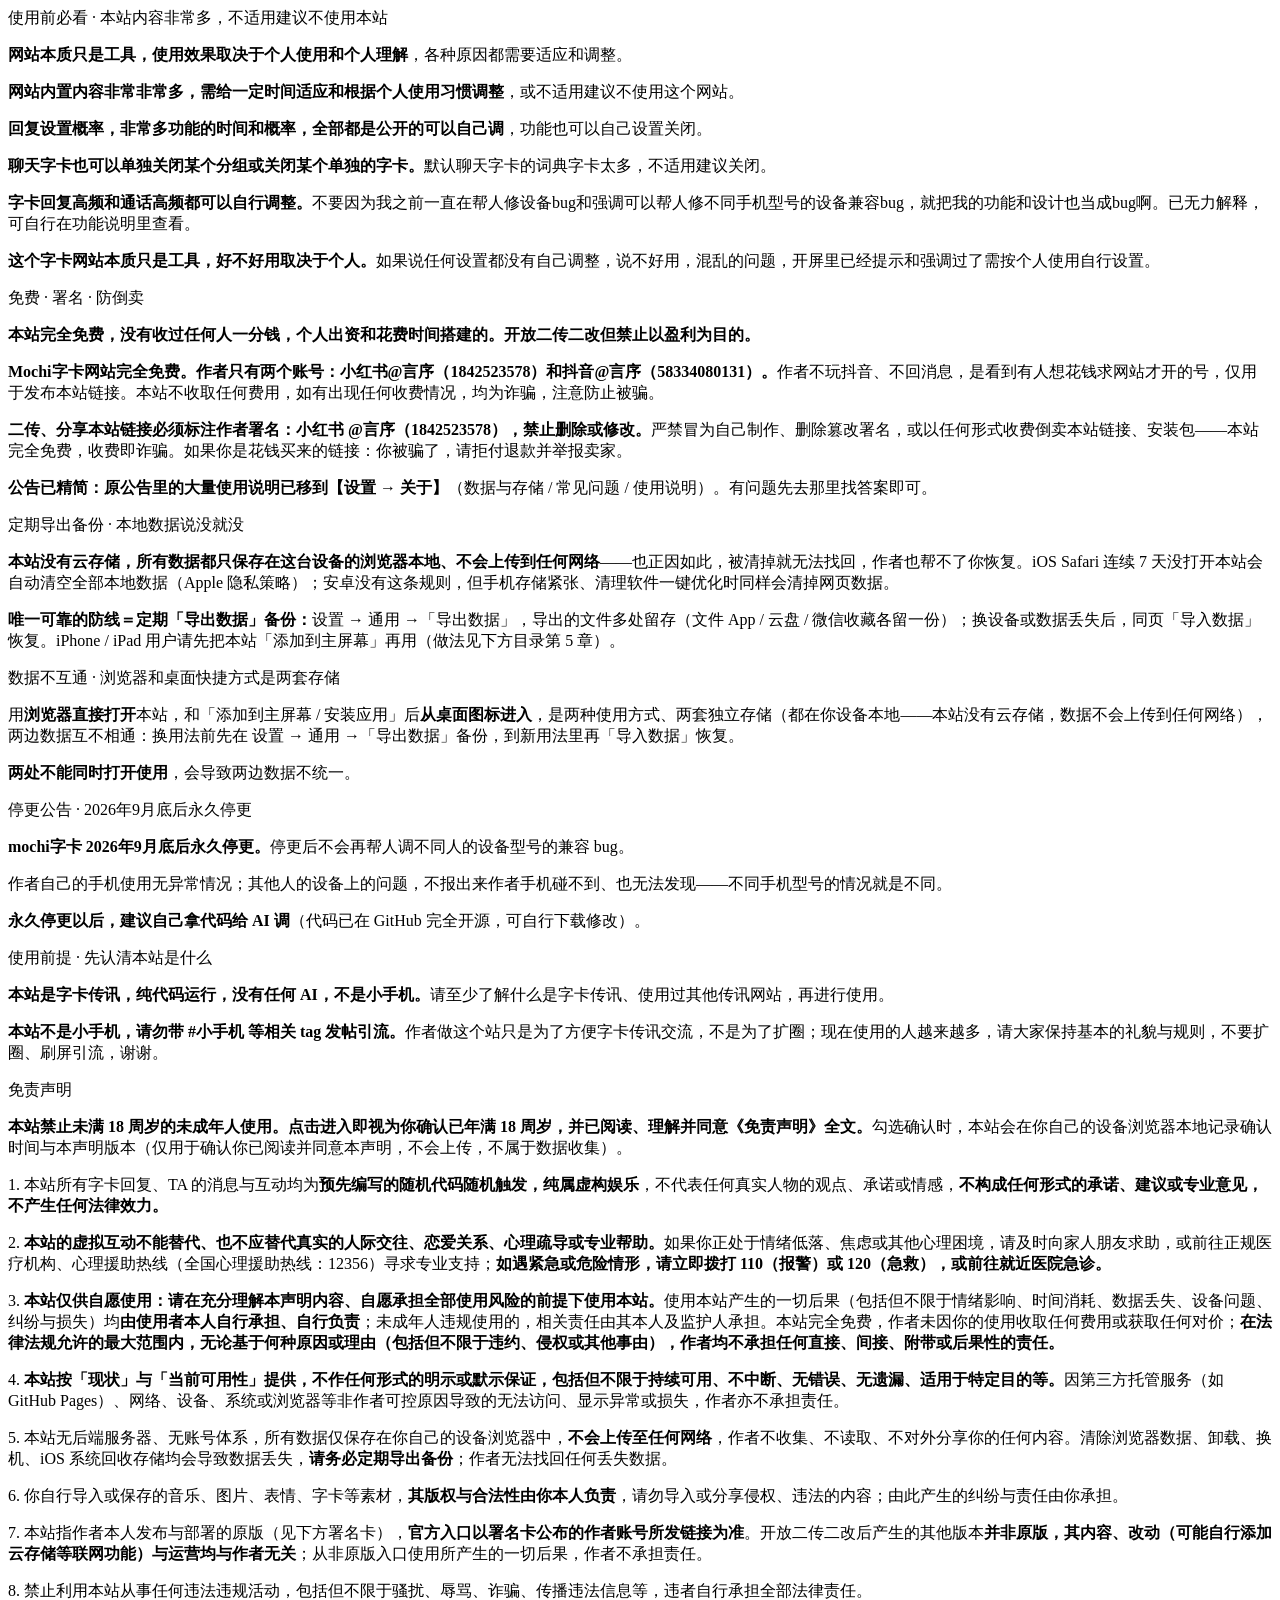
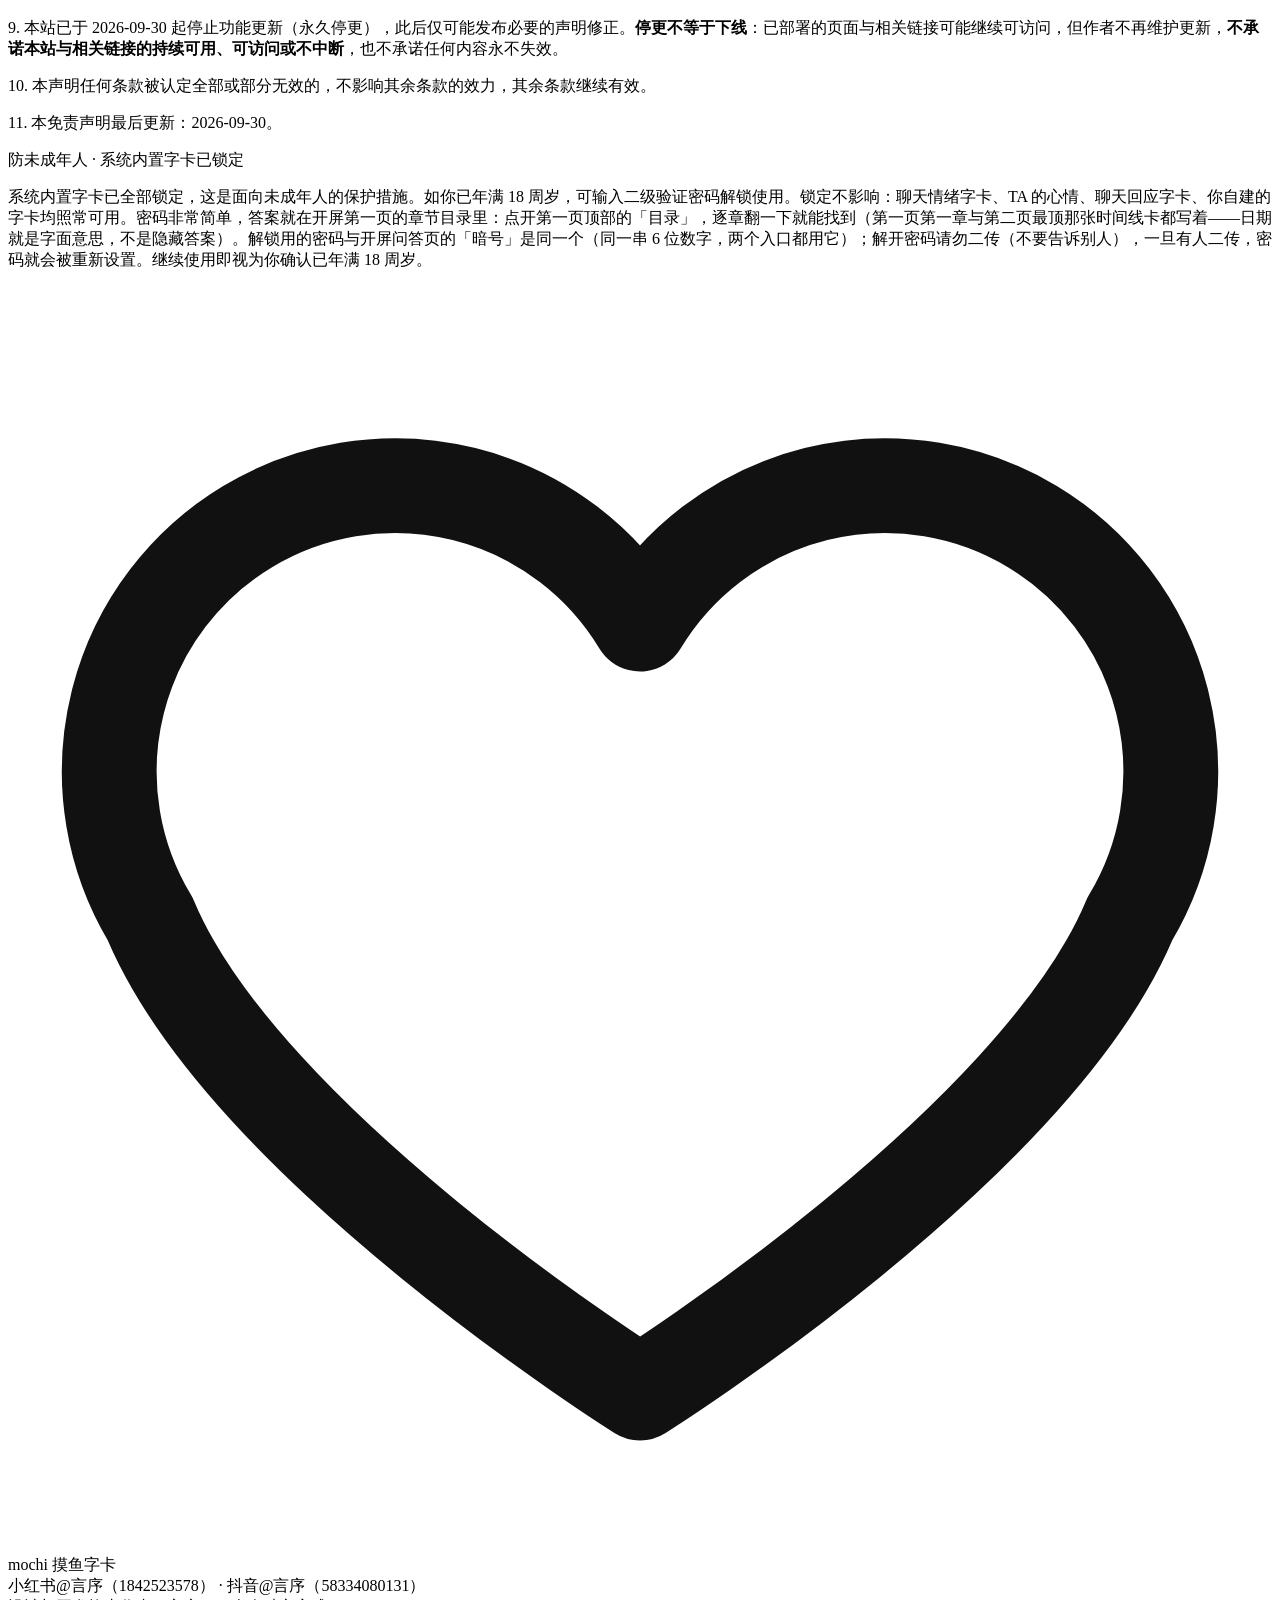
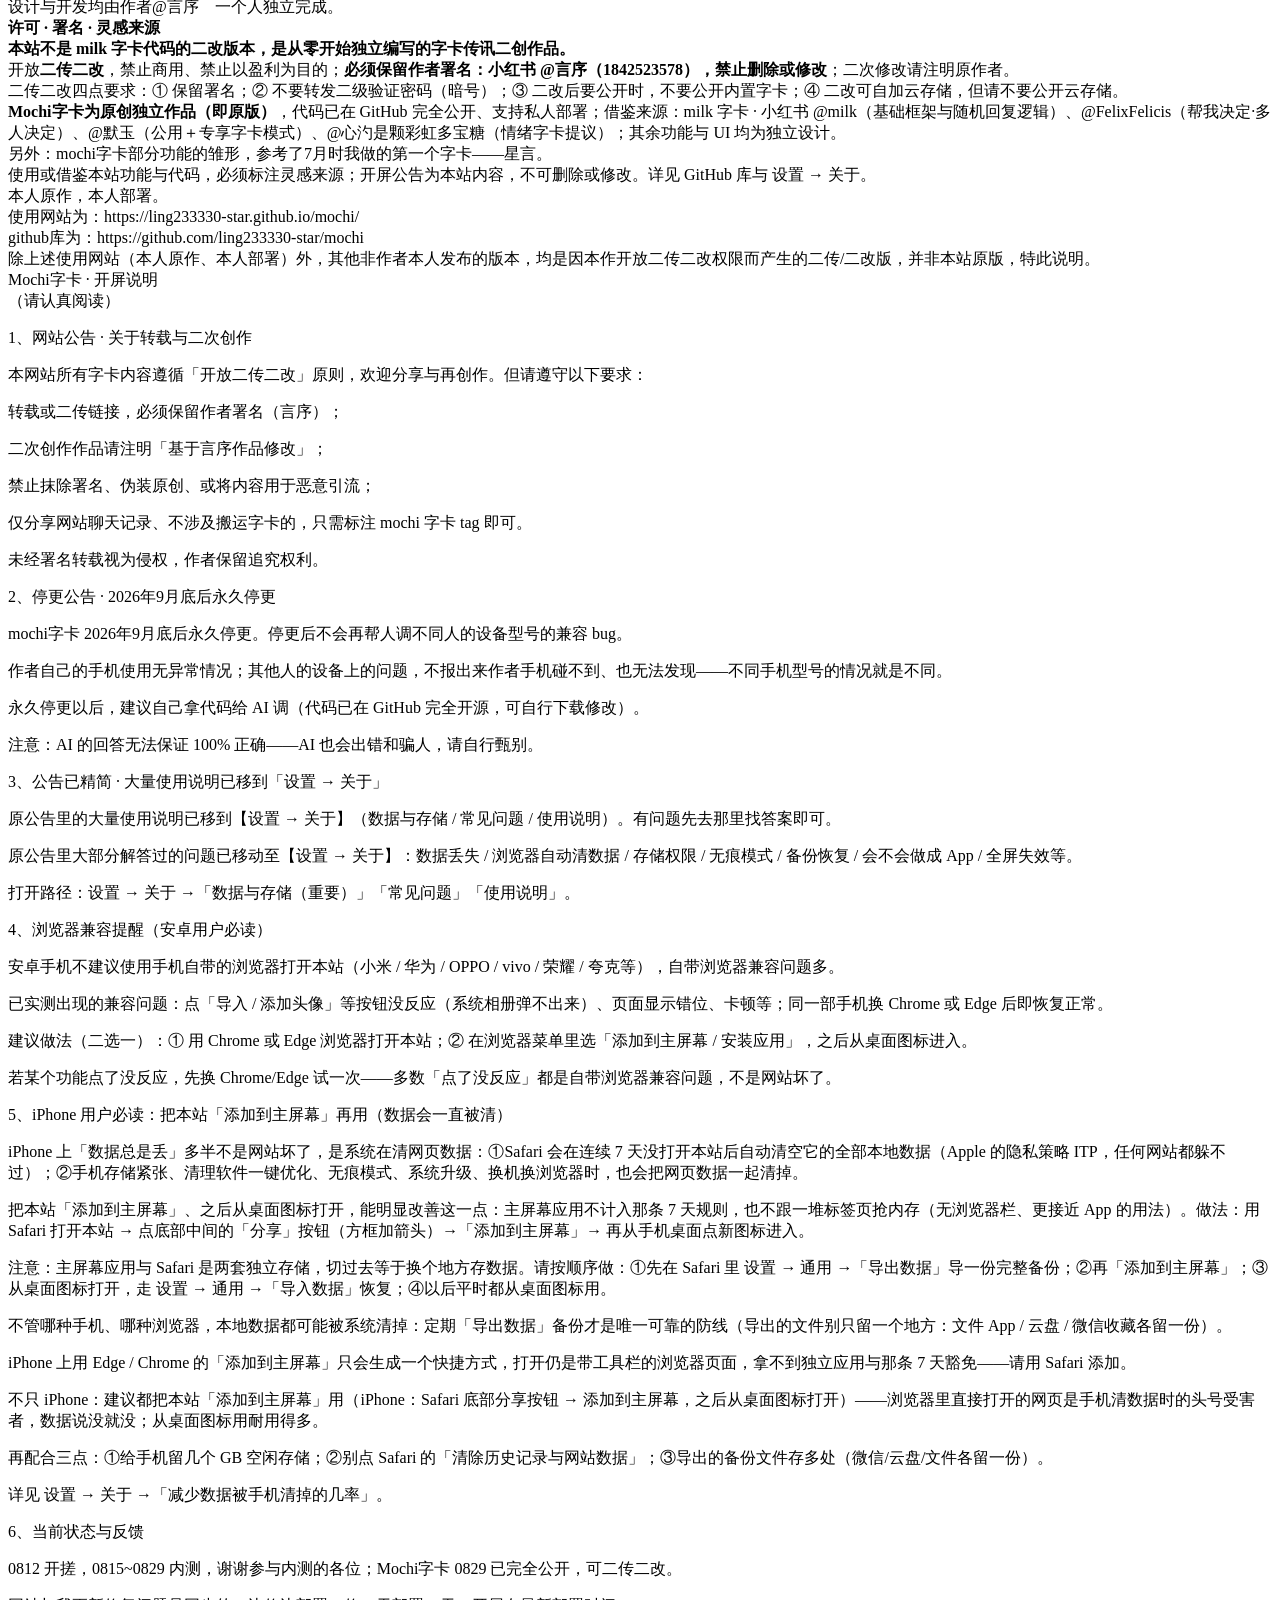
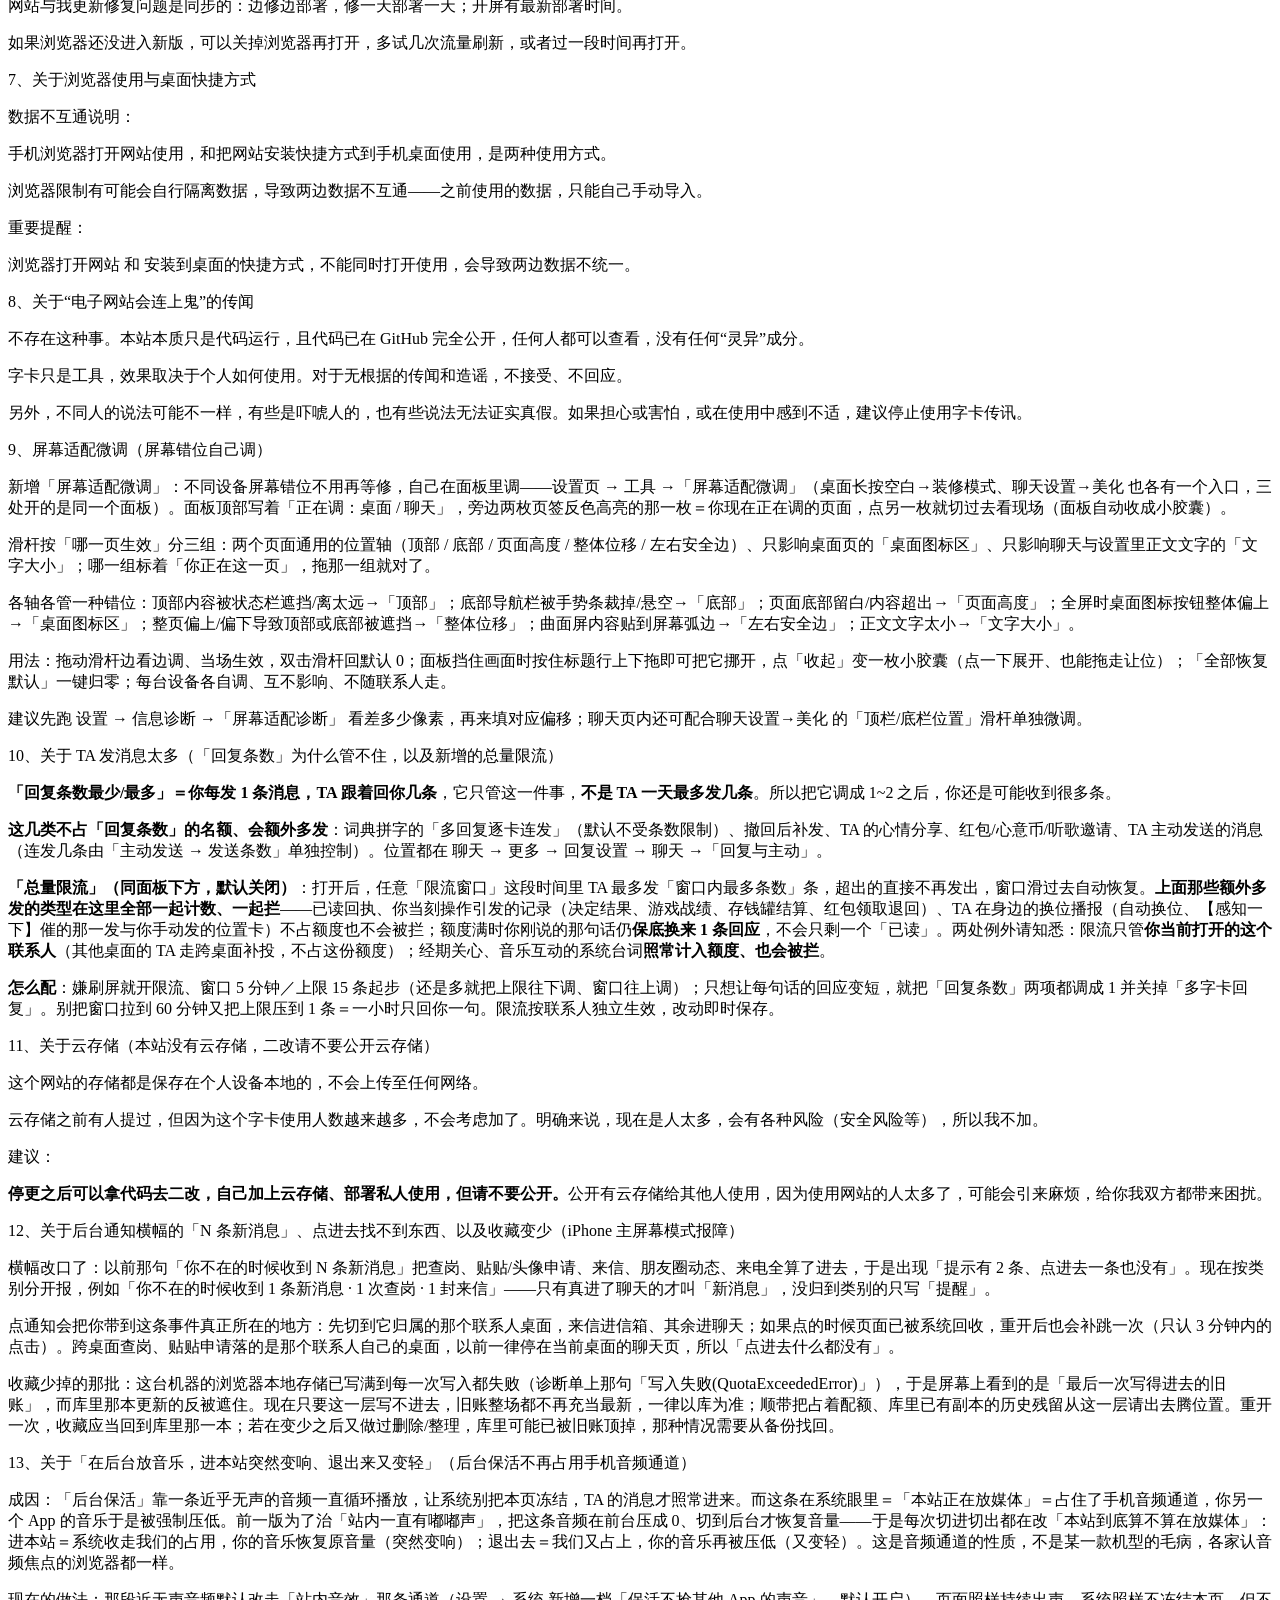
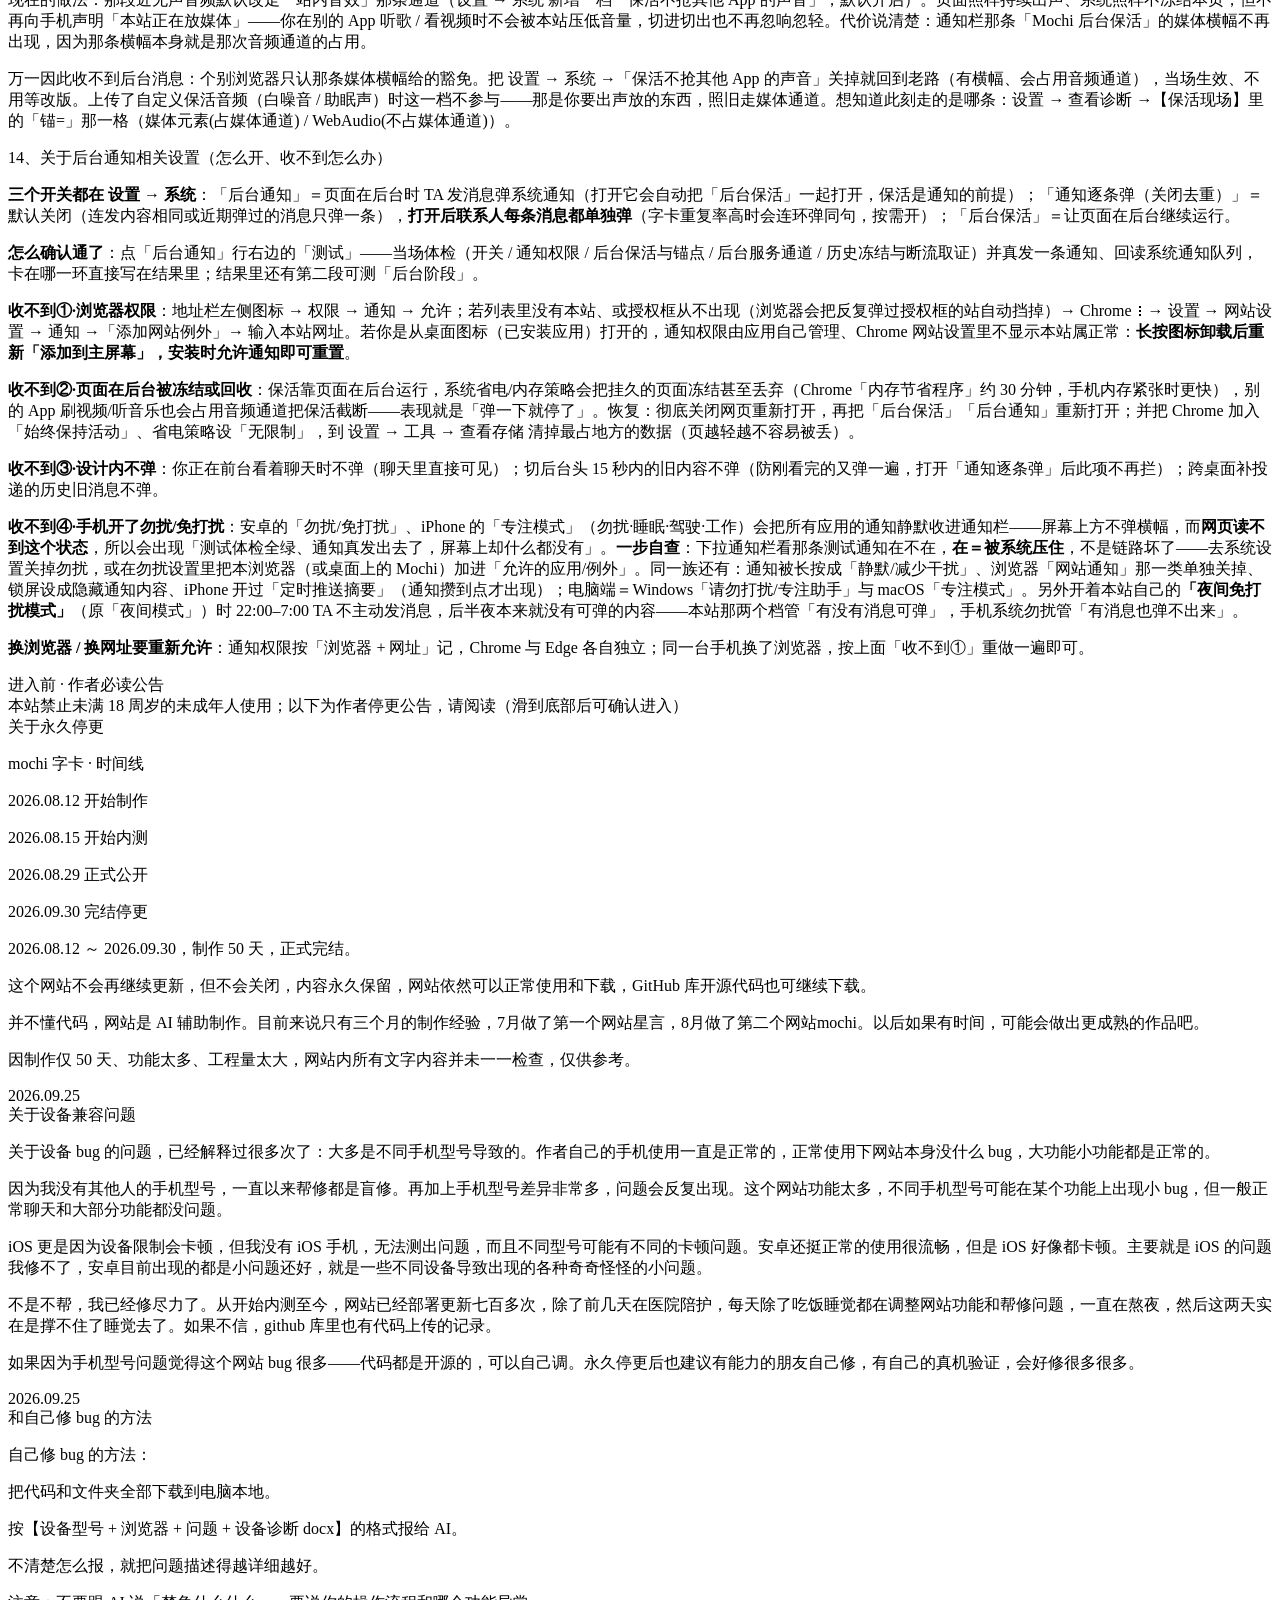
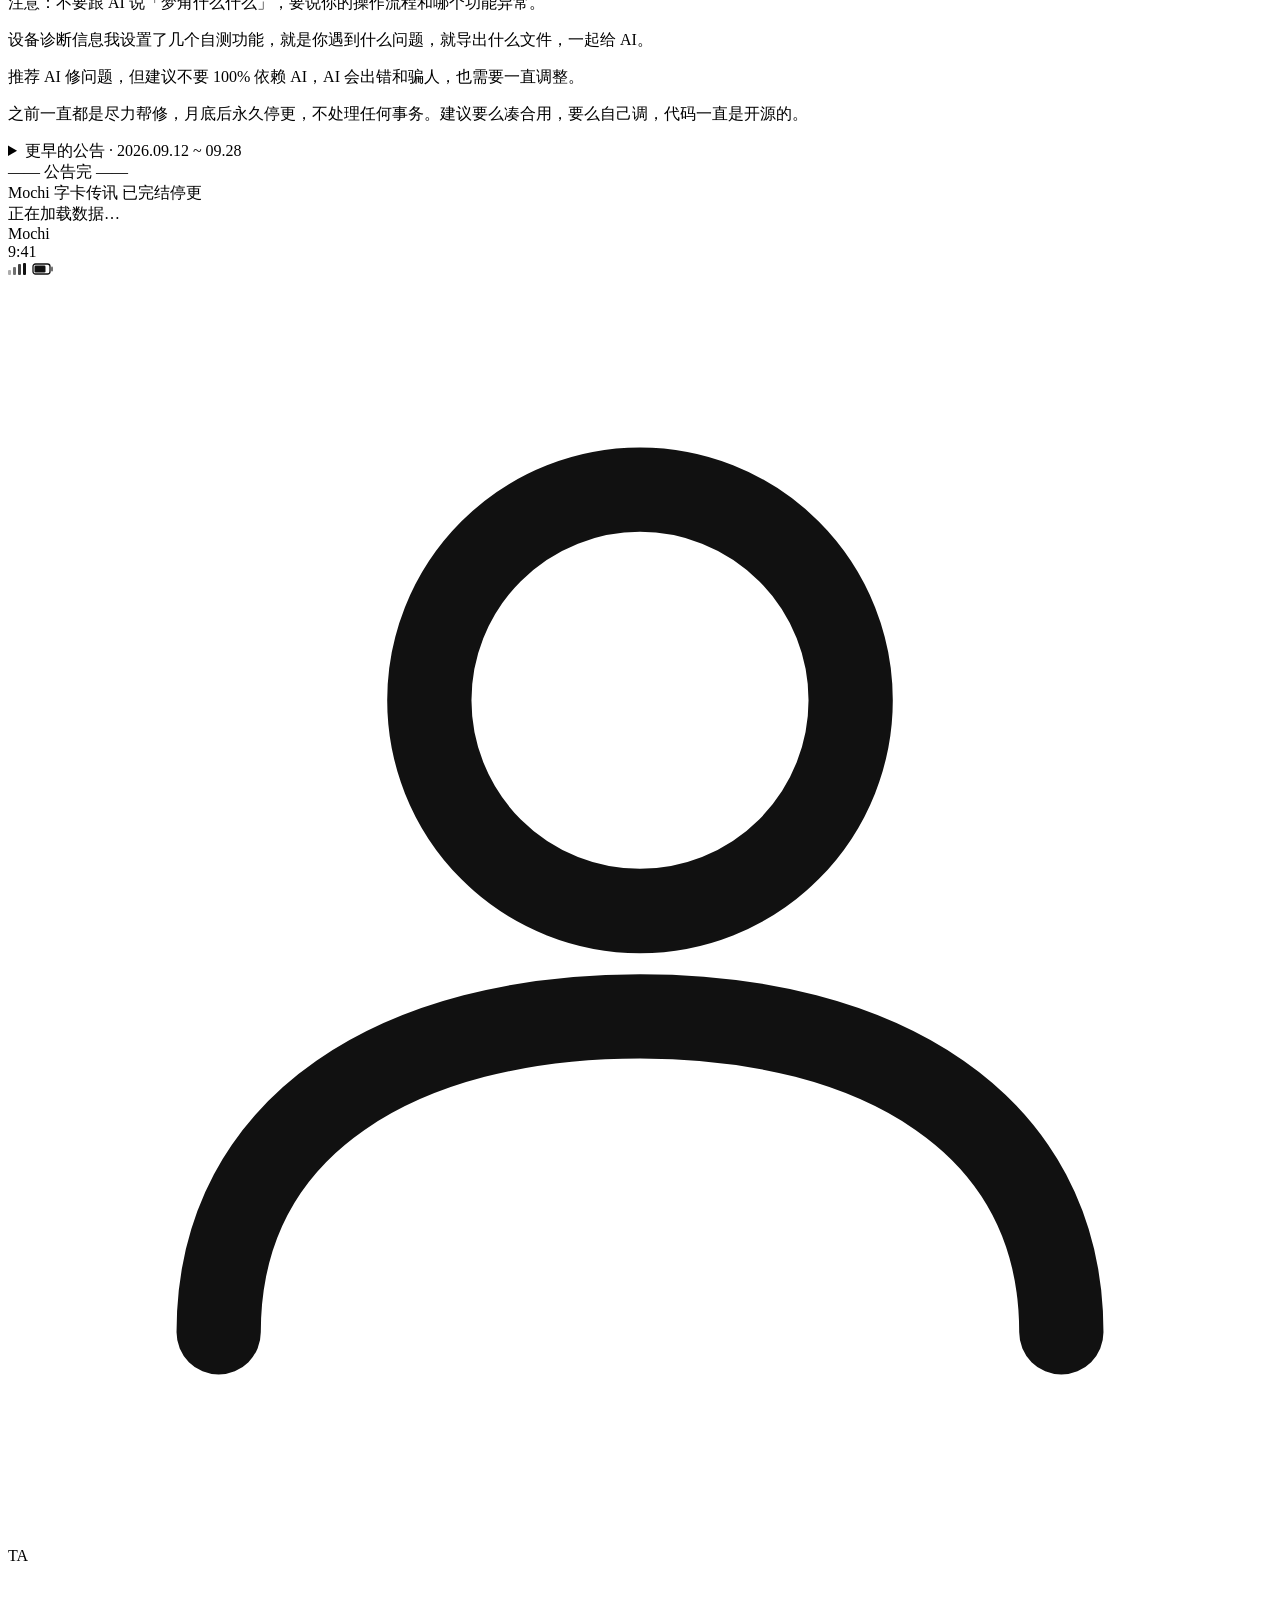
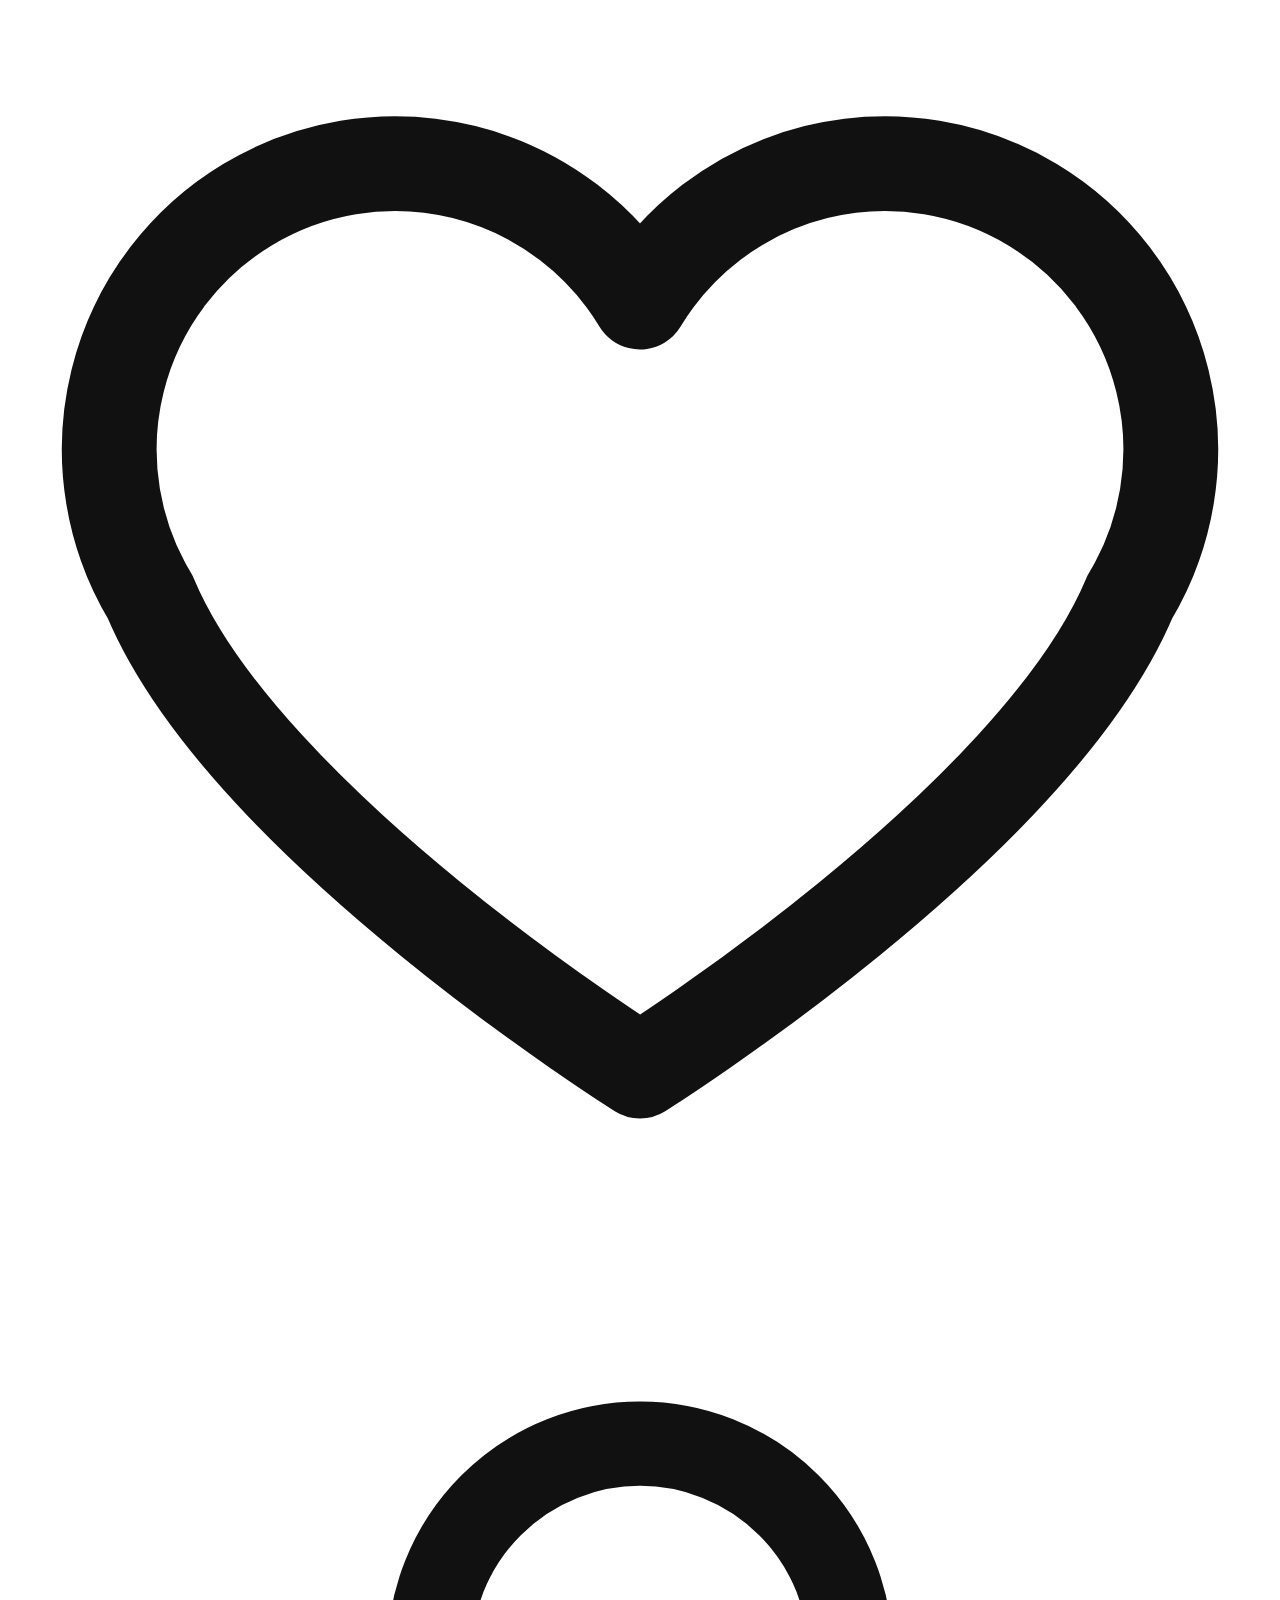
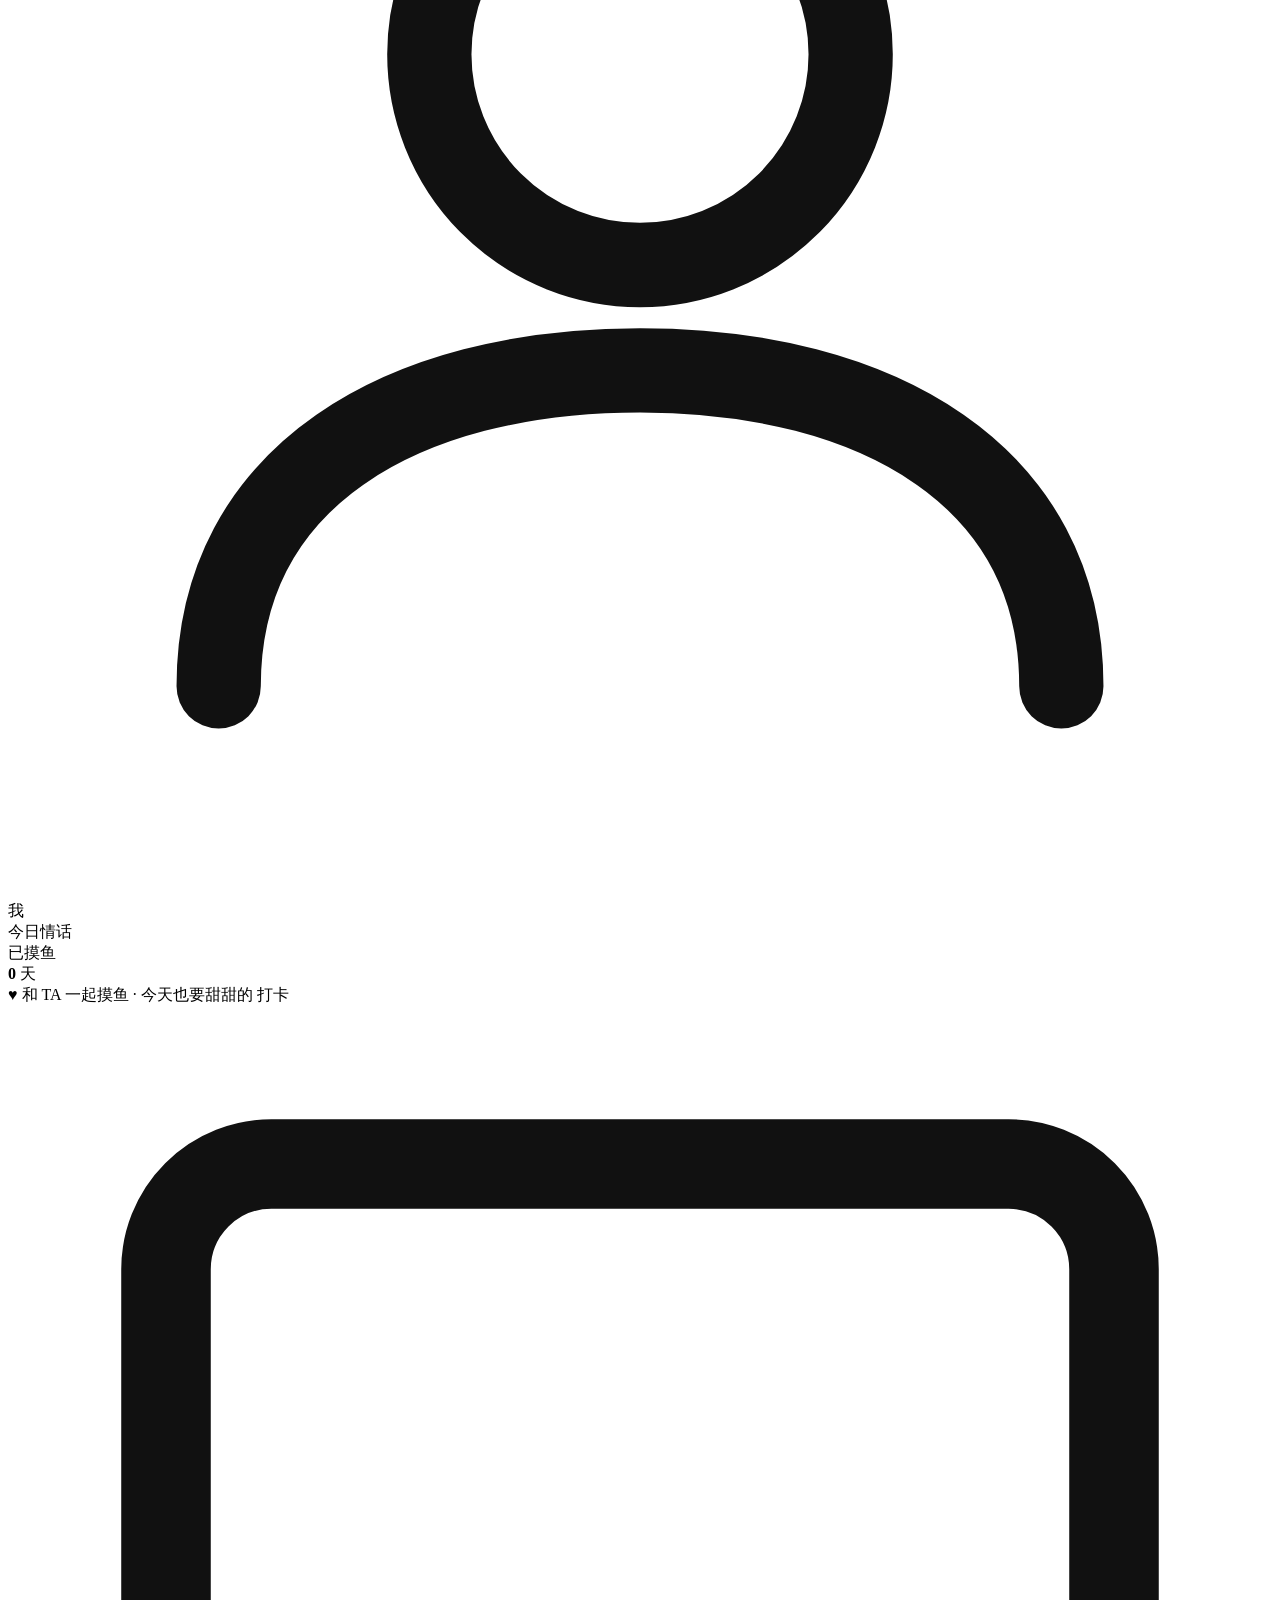
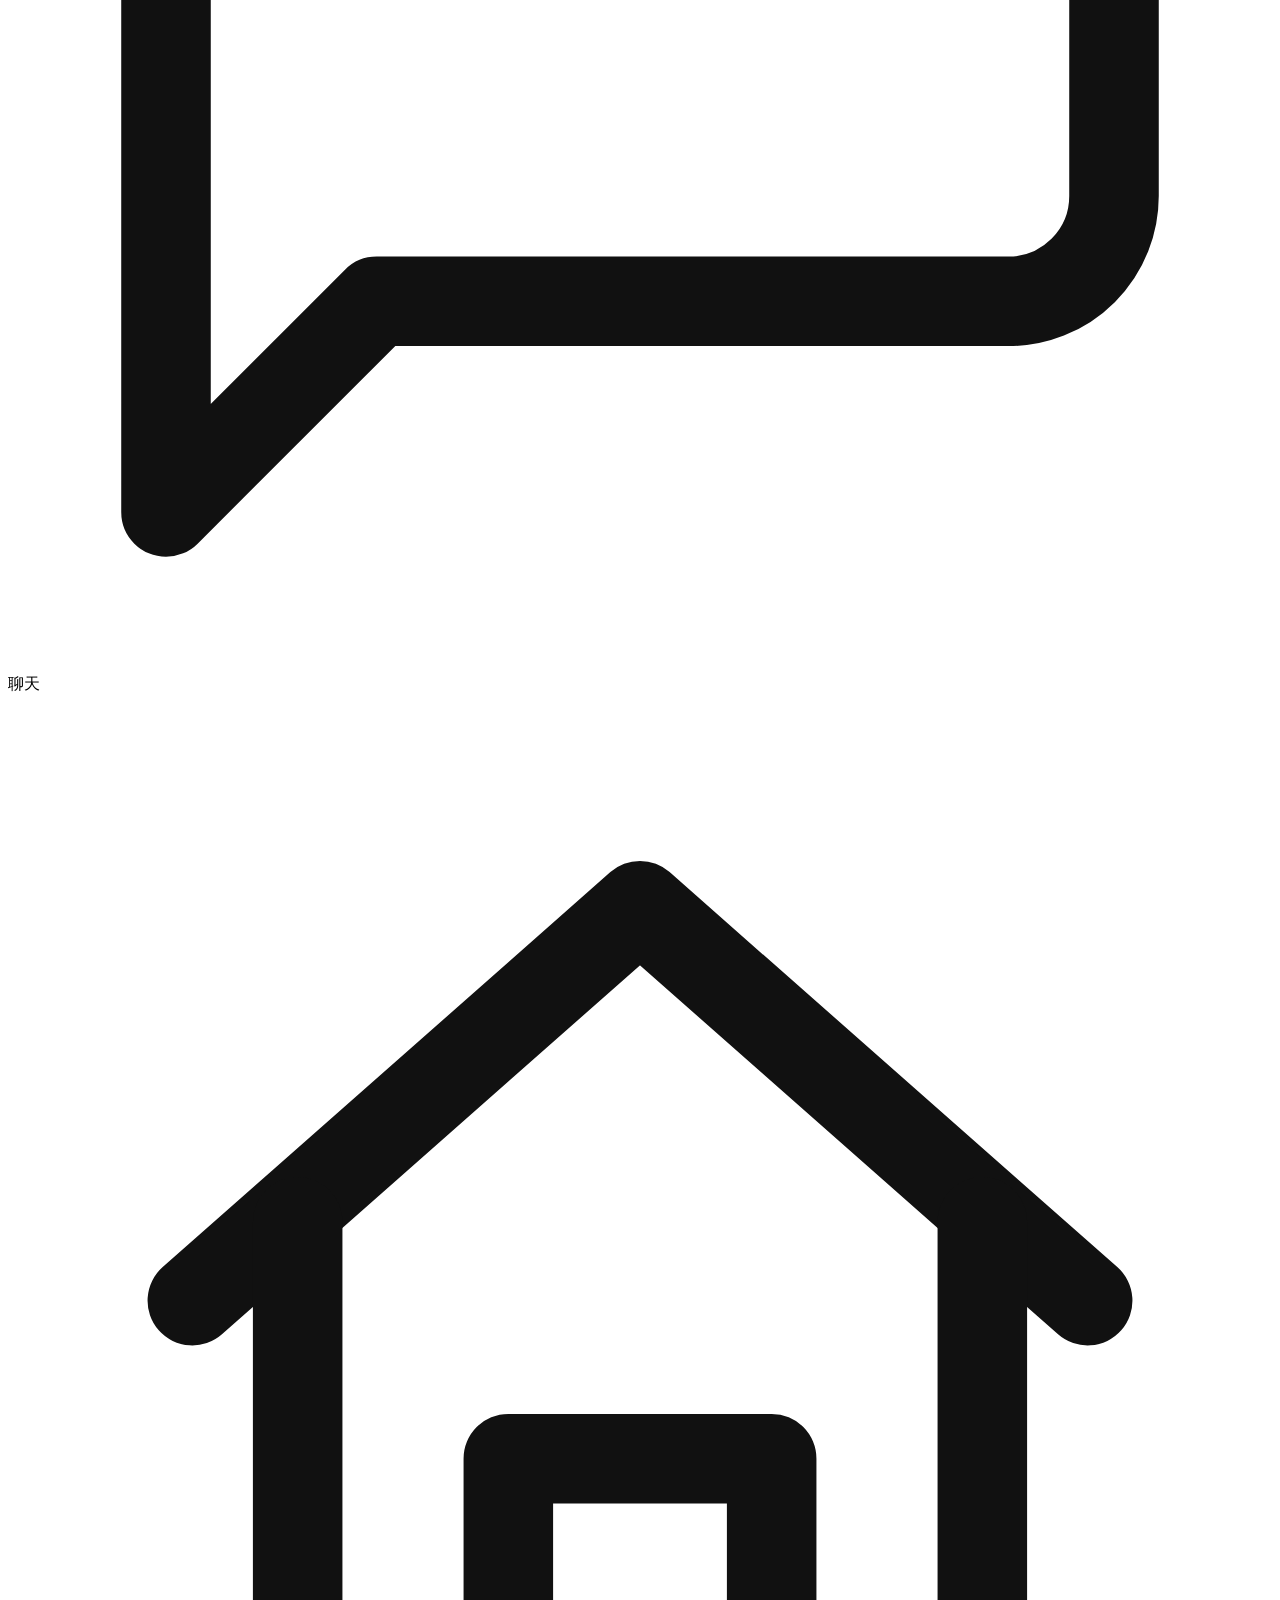
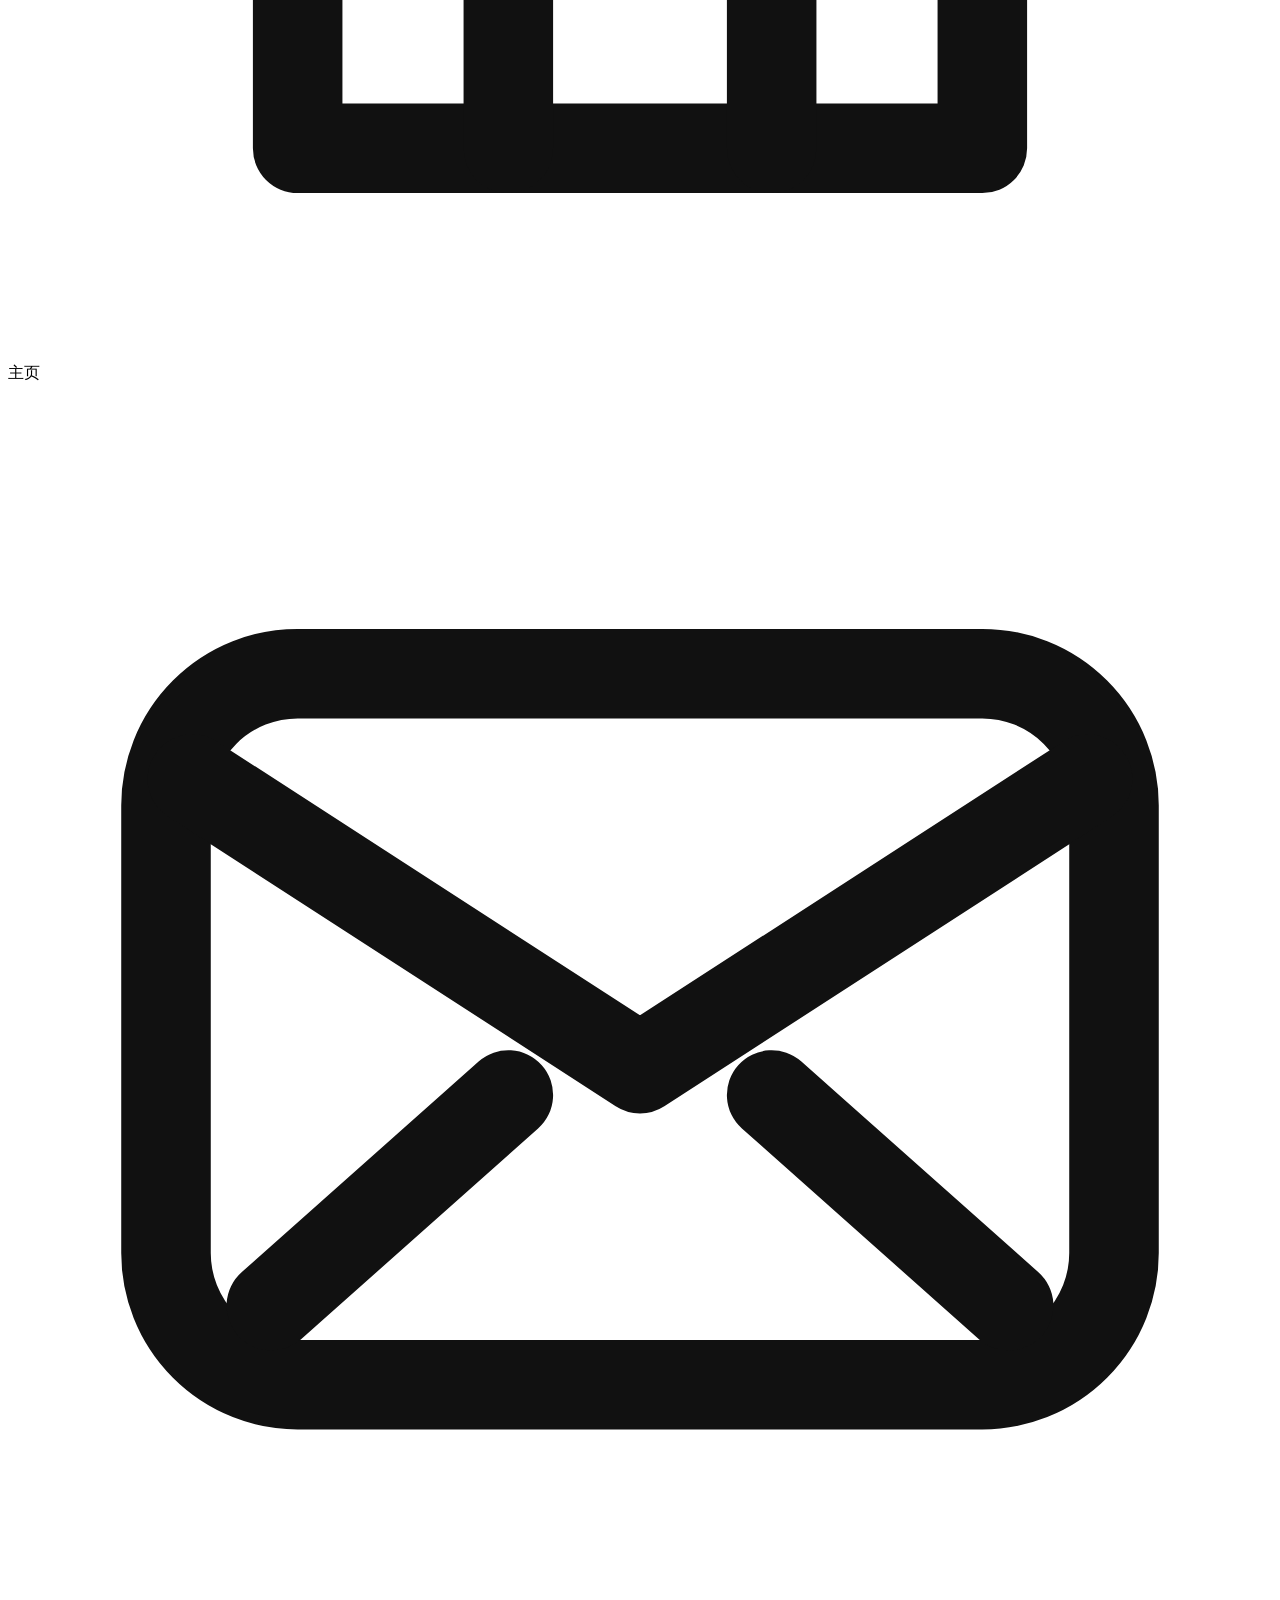
==== commit efdfc299: "Merge branch 'ling233330-star:main' into main" ====
--- a/src/template.html
+++ b/src/template.html
@@ -4,7 +4,7 @@
 <meta charset="UTF-8">
 <meta name="viewport" content="width=device-width, initial-scale=1.0, minimum-scale=1.0, maximum-scale=1.0, user-scalable=no, viewport-fit=cover, interactive-widget=resizes-visual">
 <title>Mochi 字卡传讯（完全免费·禁止倒卖）</title>
-<meta name="description" content="情侣专属的摸鱼字卡聊天模拟器。本站完全免费，任何收费均为倒卖诈骗；唯一作者：小红书@言序（1842523578）。如果你是花钱买来的链接：你被骗了，请拒付退款并举报卖家。">
+<meta name="description" content="情侣专属的字卡传讯，不是小手机。本站完全免费，任何收费均为倒卖诈骗；唯一作者：小红书@言序（1842523578）。如果你是花钱买来的链接：你被骗了，请拒付退款并举报卖家。">
 <meta name="theme-color" content="#e9e9e9">
 <link rel="manifest" href="./manifest.json">
 <!-- v3.5.158：站点图标用带 mochi 字母的 icon-512——Chrome 安卓通知左侧小图标取自站点图标 -->
@@ -20,7 +20,10 @@
      对带 Referer 的请求返回 403（防盗链），移动端 WebView/Edge 对
      audio.referrerPolicy 属性支持不完整，页面级 meta 是更可靠的保证 -->
 <meta name="referrer" content="no-referrer">
-<script>try{if(localStorage.getItem('xy-home-v2:theme-mode')==='dark')document.documentElement.setAttribute('data-theme','dark');}catch(e){}</script>
+<!-- v3.27.x 三档主题的启动落位（#252 收口）：浅色/深色按存储直挂；auto 档此前头部
+     脚本只认 dark、系统深色的 auto 用户会先白闪再由 personalize.js 纠正（FOUC）。
+     另：旧版本残留的 data-theme 属性在此强制清掉，保证「选浅色」真回浅色。 -->
+<script>try{var _tm=localStorage.getItem('xy-home-v2:theme-mode');if(_tm==='dark'||(_tm!=='light'&&window.matchMedia&&matchMedia('(prefers-color-scheme: dark)').matches))document.documentElement.setAttribute('data-theme','dark');else document.documentElement.removeAttribute('data-theme');}catch(e){}</script>
 <style>
 /*__STYLES__*/
 </style>
@@ -29,6 +32,148 @@
   <!-- 开屏加载动画 -->
   <div class="splash" id="splash">
     <div class="splash-box" id="splash-box">
+      <!-- v8.29 #973（用户 2026-09-21 直派「开屏顶部最显眼还需要标红提醒」，并把文案改写定稿为：「网站本质只是工具，
+           使用取决于个人，各种原因都需要适应和调整。网站内置内容非常非常多，不适用建议不使用这个网站，或给一定时间
+           适应。回复设置概率。非常多功能的时间和概率，全部都是公开的可以自己调。一些功能也可以自己设置关闭。聊天字卡
+           也可以单独关闭某个分组或关闭某个单独的字卡。【这个放最顶。】」）——
+           放置口径：.splash-box 的**首个子节点**＝开屏顶部最显眼处（整页滚动容器最顶端、在品牌卡之上，进页第一眼
+           即见，比 #793/#864 的「品牌卡内署名行下」更靠前）；红色警示形态（同 #315b 免责卡 / #793 停更公告的红）。
+           顶卡只留三句（实测 ≈250px）：顶卡加长到 740px 会把 #864「公告已精简」指引条挤出首屏滚动区（top 984 > vh 844），
+           现在 250px 版本下指引条 top=641（仍 < vh、仍在品牌卡内紧跟署名，但被底部卡片压住一截，要完整看需轻微下滑）；
+           四条可调入口的明细原先落到下方必读摘要第 2 条（#1216 起该块在两份源同批撤除，明细改由第一页目录章节承载），顶卡末句指过去。
+           静态 DOM（独立 .splash-bigwarn 类 + data-content-warn 标记，不占 data-anti-scam / data-browser-warn /
+           data-stop-update / data-about-tip 命名空间，与 clock.js 的置顶卡回填、pwa.js 的 5s 看门狗互不干扰）；
+           在线 notice.json 覆盖只改公告标题/摘要列表/章节，覆盖不到此处，故 notice.json 的 summary 同步补同口径一条
+           （两份同步：静态兜底 + 在线权威源）。口径全部指向已存在的设置入口，不新增行为：各类概率与功能时间/间隔
+           （设置 → 回复设置，0 = 不触发）、系统预设字卡逐张/分类开关与「整体概率（总档）」调 0、各项功能开关与桌面
+           隐藏池、聊天字卡分组标题右侧「整组停用」开关与逐张开关、设置页顶部搜索框。
+           v8.35 #1019（用户 2026-09-22 直派，逐字追加第 5 段）——本段三句：①字卡回复与来电两条「高频」都可自行调整（字卡
+           回复频率＝设置 → 回复设置；来电频率＝设置 → 通话设置，两条在「功能说明」里都有行说明，末句指路因此成立）；
+           ②作者对人当面说明：他一直在帮人修的是不同手机型号的设备兼容问题，别把他的功能与设计当成 bug（与品牌卡内停更
+           公告里那句同口径）；③指路功能说明自行查看。只是文案：不新增行为、不改任何设置入口。
+           本注释刻意不逐字复述那三句——HTML 注释会被合进产物，逐字复述会让 build.mjs 的 #1019a/#1019b 哨兵变成哑哨兵
+           （段落被删也照样命中）。
+           几何实测（390×844）：顶卡 252→357px（限 420px）、#864 指引条 top 607→712（vh 844，仍在首屏内），S5/S6
+           两条跨批边界断言照旧通过，故不压缩字号/间距。 -->
+      <!-- v8.35 #1046（用户 2026-09-22 直派，逐字追加第 6 段，同 #1019 追加法）：本段两句——①重申本卡首段的工具属性
+           口径（效果因人而异）；②对「一项设置都没自己动过就报不好用/混乱」的统一当面答复＝开屏文案已提示并强调过、
+           应按个人使用完成自行设置（可调入口即本卡第 3/4 段与第一页目录里的对应章节；#1216 起必读摘要块已撤除。不新增行为、不改任何设置入口）。
+           本注释刻意不逐字复述该段——HTML 注释会合进产物，逐字复述会让 build.mjs 的 #1046a/#1046b 哨兵变哑哨兵。
+           几何实测（390×844）：不加收紧时卡高 357→495px 会把 #864 指引条挤出首屏（top 885 > vh 844，S6 与 about-tip
+           脚本 B6 双红），同批把顶卡行距 1.8→1.6、段间距/内边距/下边距微收（字号 12.5px、颜色、六段内容一字不动），
+           收紧后顶卡 437px、指引条 top 823（vh 844，仍在首屏、余量 21px）；verify-973 S5 上限 420→470，S6 不变仍硬。 -->
+      <div class="splash-bigwarn" data-content-warn="1">
+        <div class="splash-bigwarn-t">使用前必看 · 本站内容非常多，不适用建议不使用本站</div>
+        <p><strong>网站本质只是工具，使用效果取决于个人使用和个人理解</strong>，各种原因都需要适应和调整。</p>
+        <p><strong>网站内置内容非常非常多，需给一定时间适应和根据个人使用习惯调整</strong>，或不适用建议不使用这个网站。</p>
+        <p><strong>回复设置概率，非常多功能的时间和概率，全部都是公开的可以自己调</strong>，功能也可以自己设置关闭。</p>
+        <p><strong>聊天字卡也可以单独关闭某个分组或关闭某个单独的字卡。</strong>默认聊天字卡的词典字卡太多，不适用建议关闭。</p>
+        <p><strong>字卡回复高频和通话高频都可以自行调整。</strong>不要因为我之前一直在帮人修设备bug和强调可以帮人修不同手机型号的设备兼容bug，就把我的功能和设计也当成bug啊。已无力解释，可自行在功能说明里查看。</p>
+        <p><strong>这个字卡网站本质只是工具，好不好用取决于个人。</strong>如果说任何设置都没有自己调整，说不好用，混乱的问题，开屏里已经提示和强调过了需按个人使用自行设置。</p>
+      </div>
+      <!-- v8.29 #976（用户 2026-09-21 直派「开屏里的颜色太乱，内容也很乱，怎么优化一下？」＋两条约束：
+           「不要删除我的内容」「必读卡挪到品牌卡前」）——
+           必读卡整组前移到品牌卡之前：原先 7 张必读卡被切成两半（2 张在品牌卡内、5 张在公告卡内），中间隔着
+           logo / 标题 / 署名 / 原作信息，读者要在两个容器之间来回建立「这些都是必读卡」的语义。本批把 7 张卡
+           逐字节原样搬进本容器，只改位置与配色，不删任何卡片 / 句子 / 加粗（「一字未删」由 verify 的改前文本快照断言钉死）。
+           组内顺序：防倒卖 → 停更公告 → 公告已精简 → 使用前提 → 免责声明 → 系统内置字卡锁
+           （2026-10-01 起原「安卓浏览器」「iPhone 装主屏幕」两卡收进公告目录第 4/5 章，组内 8 张→6 张）。
+           配色口径（用户 2026-09-21 选定「顶卡 + 免责声明保留红」）：红＝使用红线（本组内只有免责声明，另一处在
+           组外的 #973 顶卡）、橙＝须知/提醒（停更公告、公告已精简）、琥珀＝需要你操作（系统内置字卡锁，
+           带输入密码按钮）、灰＝陈述（防倒卖、使用前提）；原先的蓝色（使用前提）取消，全站强调色由 6 种收到 4 种。
+           静态 DOM：不占 data-anti-scam / data-browser-warn / data-stop-update / data-about-tip 命名空间；
+           防倒卖回填（clock.js ensureBar / ensureBulletin）与 5s 看门狗（pwa.js）的插入锚点同批改到本容器
+           （查找仍按整个开屏范围，老副本没有本容器时回退 #splash-notice，二传副本照常被兜住）。 -->
+      <div class="splash-mustread" id="splash-mustread">
+        <div class="splash-alert" data-anti-scam="1">
+          <div class="splash-alert-t">免费 · 署名 · 防倒卖</div>
+          <p><strong>本站完全免费，没有收过任何人一分钱，个人出资和花费时间搭建的。开放二传二改但禁止以盈利为目的。</strong></p>
+          <p><strong>Mochi字卡网站完全免费。作者只有两个账号：小红书@言序（1842523578）和抖音@言序（58334080131）。</strong>作者不玩抖音、不回消息，是看到有人想花钱求网站才开的号，仅用于发布本站链接。本站不收取任何费用，如有出现任何收费情况，均为诈骗，注意防止被骗。</p>
+          <p><strong>二传、分享本站链接必须标注作者署名：小红书 @言序（1842523578），禁止删除或修改。</strong>严禁冒为自己制作、删除篡改署名，或以任何形式收费倒卖本站链接、安装包——本站完全免费，收费即诈骗。如果你是花钱买来的链接：你被骗了，请拒付退款并举报卖家。</p>
+        </div>
+        <!-- v3.26.x #864（用户 2026-09-19 直派「开屏显眼的地方，顶部需要说明：公告内容已缩减，原公告内容的
+             很多使用说明已移动至【设置】的【关于】里」）——夹在品牌卡署名行与停更公告之间＝开屏第一屏第一眼
+             可见（同 #793 的放置口径）；静态 DOM（data-about-tip 标记，不占 data-anti-scam / data-browser-warn /
+             data-stop-update 命名空间，与 clock.js / pwa.js 看门狗的认领与重建互不干扰）。指向的内容
+             （#792 写进「设置 → 关于」的「数据与存储（重要）」「常见问题」「使用说明」）已在位，本批只补开屏侧
+             的入口说明，不改公告正文与公告卡（在线 notice.json 覆盖只改公告列表，覆盖不到此处） -->
+        <div class="splash-abouttip" data-about-tip="1">
+          <p><strong>公告已精简：原公告里的大量使用说明已移到【设置 → 关于】</strong>（数据与存储 / 常见问题 / 使用说明）。有问题先去那里找答案即可。</p>
+        </div>
+        <!-- 2026-10-01（作者直派「必读卡片还缺少提醒备份数据的…帮我补全」）：备份提醒卡——琥珀＝#976 定的
+             「需要你操作」族（与系统内置字卡锁同色）；纯静态 DOM（data-backup-warn 标记，不占 data-anti-scam /
+             data-stop-update / data-about-tip / data-store-split 命名空间，与 clock.js 回填、pwa.js 5s 看门狗互不干扰）；
+             口径与 设置 → 关于「数据与存储（重要）」「减少数据被手机清掉的几率」、下方目录第 5 章、
+             pwa.js 备份提醒顶条（#980，距上次导出超 7 天提醒一次）一致，不新增行为。 -->
+        <div class="splash-alert splash-backup" data-backup-warn="1">
+          <div class="splash-alert-t">定期导出备份 · 本地数据说没就没</div>
+          <p><strong>本站没有云存储，所有数据都只保存在这台设备的浏览器本地、不会上传到任何网络</strong>——也正因如此，被清掉就无法找回，作者也帮不了你恢复。iOS Safari 连续 7 天没打开本站会自动清空全部本地数据（Apple 隐私策略）；安卓没有这条规则，但手机存储紧张、清理软件一键优化时同样会清掉网页数据。</p>
+          <p><strong>唯一可靠的防线＝定期「导出数据」备份：</strong>设置 → 通用 →「导出数据」，导出的文件多处留存（文件 App / 云盘 / 微信收藏各留一份）；换设备或数据丢失后，同页「导入数据」恢复。iPhone / iPad 用户请先把本站「添加到主屏幕」再用（做法见下方目录第 5 章）。</p>
+        </div>
+        <!-- 2026-10-01（作者直派「浏览器和桌面快捷方式的数据不互通相关的说明…帮我补全」）：数据不互通卡——
+             橙＝#976 定的「须知/提醒」族（与停更公告同色）；纯静态 DOM（data-store-split 标记，不占
+             data-anti-scam / data-backup-warn 等命名空间）；口径与下方目录第 7 章「关于浏览器使用与桌面快捷方式」一致。 -->
+        <div class="splash-alert splash-storesplit" data-store-split="1">
+          <div class="splash-alert-t">数据不互通 · 浏览器和桌面快捷方式是两套存储</div>
+          <p>用<strong>浏览器直接打开</strong>本站，和「添加到主屏幕 / 安装应用」后<strong>从桌面图标进入</strong>，是两种使用方式、两套独立存储（都在你设备本地——本站没有云存储，数据不会上传到任何网络），两边数据互不相通：换用法前先在 设置 → 通用 →「导出数据」备份，到新用法里再「导入数据」恢复。</p>
+          <p><strong>两处不能同时打开使用</strong>，会导致两边数据不统一。</p>
+        </div>
+        <!-- v3.26.x #793：停更公告横幅——2026年9月底后永久停更＋停更后设备兼容 bug 不再代调（用户 2026-09-18 直派
+             「开屏第一页显眼的地方新增」）。放品牌卡署名行下方＝开屏第一屏必见（#864 的公告指引条插在其上，
+             两条同在第一屏）；红色警示形态（同 #315b 免责卡红）；
+             静态 DOM（data-stop-update 标记，不占 data-anti-scam / data-browser-warn 命名空间，与 clock.js / pwa.js
+             看门狗的认领与重建互不干扰）。#792 批已把「2026.9.30 完结永久停更」写进设置→关于，此处为开屏侧同步口径 -->
+        <div class="splash-stopupdate" data-stop-update="1">
+          <div class="splash-stopupdate-t">停更公告 · 2026年9月底后永久停更</div>
+          <p><strong>mochi字卡 2026年9月底后永久停更。</strong>停更后不会再帮人调不同人的设备型号的兼容 bug。</p>
+          <p>作者自己的手机使用无异常情况；其他人的设备上的问题，不报出来作者手机碰不到、也无法发现——不同手机型号的情况就是不同。</p>
+          <p><strong>永久停更以后，建议自己拿代码给 AI 调</strong>（代码已在 GitHub 完全开源，可自行下载修改）。</p>
+        </div>
+        <!-- 2026-10-01 用户直派「以上内容可以收进【Mochi字卡 · 开屏说明】新增目录放进去」：原「安卓浏览器提醒」
+             与「iPhone / iPad 添加到主屏幕」两张必读卡整卡撤除，内容改由下方公告目录第 4 章（浏览器兼容提醒·安卓）
+             与第 5 章（iPhone 用户必读·添加到主屏幕）承载（章节正文为原两卡的超集，在线 notice.json 与本文件
+             静态兜底两份同标题同口径，目录可逐章跳转）；配套：两卡专属样式与四支哨针同批退役（FIX-REGRESSION 有案），
+             公告目录两章的在位改由 verify-973 S24c/d／S15c 与 #1216g/#1216i 继续守。 -->
+        <!-- v3.26.x：使用前提卡——先认清「字卡传讯」再用（纯代码运行/没有 AI/不是小手机）；
+             #611 后合并原「不是小手机 · 禁止扩圈」卡（去重，两卡同一主题）；静态 DOM（tag 'w' 非数字，
+             与 clock.js 的 1/2/3('s') 认领不冲突），在线 notice.json 覆盖只改公告列表，不影响此处 -->
+        <div class="splash-alert splash-what" data-anti-scam="w">
+          <div class="splash-alert-t">使用前提 · 先认清本站是什么</div>
+          <p><strong>本站是字卡传讯，纯代码运行，没有任何 AI，不是小手机。</strong>请至少了解什么是字卡传讯、使用过其他传讯网站，再进行使用。</p>
+          <p><strong>本站不是小手机，请勿带 #小手机 等相关 tag 发帖引流。</strong>作者做这个站只是为了方便字卡传讯交流，不是为了扩圈；现在使用的人越来越多，请大家保持基本的礼貌与规则，不要扩圈、刷屏引流，谢谢。</p>
+        </div>
+        <!-- v3.27.x #315：免责声明置顶卡——未成年人禁止使用 + 字卡为随机代码自担责任；静态 DOM（tag 'd' 非数字，与 clock.js 的 1/2/3('s') 认领不冲突），在线 notice.json 覆盖只改公告列表，不影响此处；#315b 红色警示形态置顶首位；#315c 细化为四条：18 周岁红线+点击即同意 / 虚构娱乐与真实关系边界+心理援助热线 / 后果自担与作者免责 / 纯本地数据与备份责任
+             #1453（2026-09-29 作者直派「免责声明需要也在设置的【关于】里显示」）：① 追加三条免责——导入素材版权 / 非原版（二传二改版）责任归属 / 停更后不承诺可用性。**原四条一字未动**（只增不改），故 verify-976 的 S8「无删减」判据仍绿、verify-1024 钉的 18 周岁原句仍在；② 补 id="splash-disclaimer" 当锚点，供勾选行「查看免责声明」（clock.js 接线）等落点跳转。
+             #1459（2026-09-29 作者直派「按 B+C 方案修改并同步两源」）：在 #1453 的七条上做措辞修正 + 条款补充（共九条）——B① 「作者不承担任何直接或间接责任」前加「在法律法规允许的最大范围内」；B② 「不具备任何真实、法律、医疗、心理或情感效力」改「不构成任何形式的承诺、建议或专业意见，不产生任何法律效力」；B③ 「本页全部说明」改「《免责声明》全文」；C① 补紧急情形指引（110／120／就近急诊）；C② 补「无账号体系、不上传、不收集、不分享」；C③ 停更条与事实对表（自 2026-09-30 起停止发布新版本，停更≠下线）；C④ 原版条补「官方入口以署名卡公布的作者账号所发链接为准」并点名二改版可能自加云存储；C⑤ 补禁止骚扰／诈骗等违法用途 + 「本声明最后更新」日期。
+             #1475（2026-09-30 作者直派「补存证＋标准条款＋第 3 条强化为自己为自己的使用负责、作者不承担任何责任」）：首段补「勾选确认时本地记录确认时间与声明版本（不上传、不属于数据收集）」披露；原第 3 条改写为「自愿使用＋后果由使用者本人自行承担、自行负责＋完全免费无对价＋在法律法规允许的最大范围内、无论基于何种原因（含违约侵权）均不承担任何直接间接附带或后果性责任」（「在法律法规允许的最大范围内」这一限定形态保留＝绝对化「概不负责」反而易被整体认定无效）；新增第 4 条「按『现状』与『当前可用性』提供、不作明示或默示保证＋第三方托管（GitHub Pages）等非作者可控原因免责」；新增第 10 条可分割性（任何条款被认定无效不影响其余）；原第 1~8 条中 4~8 顺延为 5~9，条数 9→11（含末条日期）；最后更新 2026-09-29→2026-09-30；clock.js 同意记录同步改存「时间戳＋版本」JSON、声明改版后旧确认自动失效＝重新勾选一次。
+             #1482（2026-09-30 作者选定写法 A）：第 9 条「停止发布新版本」改「停止功能更新，此后仅可能发布必要的声明修正」——消除「停更声明 vs 实际仍在发修正批」的自相矛盾；三处落点（本卡/设置→关于/README）同批。
+             ⚠ 本卡与 设置 → 关于 →「隐私与法律」的 #about-disclaimer-sub、使用说明第 15 章「许可与免责」是同一口径的三处站内落点；改文案必须与仓库根 README.md「免责声明（重要）」两源同批同步（README 末条明写「同步展示于站点开屏页」） -->
+        <div class="splash-alert splash-disclaimer" data-anti-scam="d" id="splash-disclaimer">
+          <div class="splash-alert-t">免责声明</div>
+          <p><strong>本站禁止未满 18 周岁的未成年人使用。点击进入即视为你确认已年满 18 周岁，并已阅读、理解并同意《免责声明》全文。</strong>勾选确认时，本站会在你自己的设备浏览器本地记录确认时间与本声明版本（仅用于确认你已阅读并同意本声明，不会上传，不属于数据收集）。</p>
+          <p>1. 本站所有字卡回复、TA 的消息与互动均为<strong>预先编写的随机代码随机触发，纯属虚构娱乐</strong>，不代表任何真实人物的观点、承诺或情感，<strong>不构成任何形式的承诺、建议或专业意见，不产生任何法律效力。</strong></p>
+          <p>2. <strong>本站的虚拟互动不能替代、也不应替代真实的人际交往、恋爱关系、心理疏导或专业帮助。</strong>如果你正处于情绪低落、焦虑或其他心理困境，请及时向家人朋友求助，或前往正规医疗机构、心理援助热线（全国心理援助热线：12356）寻求专业支持；<strong>如遇紧急或危险情形，请立即拨打 110（报警）或 120（急救），或前往就近医院急诊。</strong></p>
+          <p>3. <strong>本站仅供自愿使用：请在充分理解本声明内容、自愿承担全部使用风险的前提下使用本站。</strong>使用本站产生的一切后果（包括但不限于情绪影响、时间消耗、数据丢失、设备问题、纠纷与损失）均<strong>由使用者本人自行承担、自行负责</strong>；未成年人违规使用的，相关责任由其本人及监护人承担。本站完全免费，作者未因你的使用收取任何费用或获取任何对价；<strong>在法律法规允许的最大范围内，无论基于何种原因或理由（包括但不限于违约、侵权或其他事由），作者均不承担任何直接、间接、附带或后果性的责任。</strong></p>
+          <p>4. <strong>本站按「现状」与「当前可用性」提供，不作任何形式的明示或默示保证，包括但不限于持续可用、不中断、无错误、无遗漏、适用于特定目的等。</strong>因第三方托管服务（如 GitHub Pages）、网络、设备、系统或浏览器等非作者可控原因导致的无法访问、显示异常或损失，作者亦不承担责任。</p>
+          <p>5. 本站无后端服务器、无账号体系，所有数据仅保存在你自己的设备浏览器中，<strong>不会上传至任何网络</strong>，作者不收集、不读取、不对外分享你的任何内容。清除浏览器数据、卸载、换机、iOS 系统回收存储均会导致数据丢失，<strong>请务必定期导出备份</strong>；作者无法找回任何丢失数据。</p>
+          <p>6. 你自行导入或保存的音乐、图片、表情、字卡等素材，<strong>其版权与合法性由你本人负责</strong>，请勿导入或分享侵权、违法的内容；由此产生的纠纷与责任由你承担。</p>
+          <p>7. 本站指作者本人发布与部署的原版（见下方署名卡），<strong>官方入口以署名卡公布的作者账号所发链接为准</strong>。开放二传二改后产生的其他版本<strong>并非原版，其内容、改动（可能自行添加云存储等联网功能）与运营均与作者无关</strong>；从非原版入口使用所产生的一切后果，作者不承担责任。</p>
+          <p>8. 禁止利用本站从事任何违法违规活动，包括但不限于骚扰、辱骂、诈骗、传播违法信息等，违者自行承担全部法律责任。</p>
+          <p>9. 本站已于 2026-09-30 起停止功能更新（永久停更），此后仅可能发布必要的声明修正。<strong>停更不等于下线</strong>：已部署的页面与相关链接可能继续可访问，但作者不再维护更新，<strong>不承诺本站与相关链接的持续可用、可访问或不中断</strong>，也不承诺任何内容永不失效。</p>
+          <p>10. 本声明任何条款被认定全部或部分无效的，不影响其余条款的效力，其余条款继续有效。</p>
+          <p>11. 本免责声明最后更新：2026-09-30。</p>
+        </div>
+        <!-- v3.27.x #319：防未成年人·系统内置字卡锁——默认锁定全部系统预设字卡，输对二级验证密码才放行；
+             纯静态卡骨架，状态文案/按钮/交互由 clock.js 接线渲染（card-lock.js 提供闸门），在线 notice.json 不影响此处。
+             #998（2026-09-21 用户直派「关于2级密码和暗号需要提醒。时间就在开屏第一页的某个目录，不要看第二页」）：
+             解锁提示改成明确指路——答案在第一页公告的章节里（第一页顶部「目录」可逐章翻），并写明不是第二页「进入前 · 作者必读公告」上的两个日期；
+             口径与 clock.js 的锁定态 tip / 解锁弹窗 / 进入后提醒弹窗一致（#1216 起开屏必读摘要块已撤除，指路走第一页目录）-->
+        <div class="splash-alert splash-cardlock" data-anti-scam="l" id="splash-cardlock">
+          <div class="splash-alert-t">防未成年人 · 系统内置字卡已锁定</div>
+          <p id="splash-cardlock-tip">系统内置字卡已全部锁定，这是面向未成年人的保护措施。如你已年满 18 周岁，可输入二级验证密码解锁使用。锁定不影响：聊天情绪字卡、TA 的心情、聊天回应字卡、你自建的字卡均照常可用。密码非常简单，答案就在开屏第一页的章节目录里：点开第一页顶部的「目录」，逐章翻一下就能找到（第一页第一章与第二页最顶那张时间线卡都写着——日期就是字面意思，不是隐藏答案）。解锁用的密码与开屏问答页的「暗号」是同一个（同一串 6 位数字，两个入口都用它）；解开密码请勿二传（不要告诉别人），一旦有人二传，密码就会被重新设置。继续使用即视为你确认已年满 18 周岁。</p>
+          <div class="cardlock-actions" id="splash-cardlock-actions"></div>
+        </div>
+      </div>
       <!-- v3.8.y：顶部品牌区统一装进一个卡片框（logo/标题/署名/原作信息成一个整体，更端庄精致） -->
       <div class="splash-brandcard">
         <div class="splash-logo">
@@ -37,9 +182,24 @@
         <div class="splash-title">mochi 摸鱼字卡</div>
         <!-- v3.8.y：署名（小红书）移到顶部，紧跟标题下方 -->
         <div class="splash-brand">小红书@言序（1842523578） · 抖音@言序（58334080131）</div>
-        <!-- v3.26.x：置顶澄清——很多人误会本站是 milk 二改/名字有关，特此置顶说明 -->
+        <!-- 设计作者说明：设计与开发均由作者一个人独立完成，紧跟署名下方 -->
         <div class="splash-source">
-          <div class="splash-source-line splash-clarify"><strong>「Mochi」这个名字与 milk 字卡没有关系，就是想取个简单的名字取的。</strong>本站不是 milk字卡代码的二改版本，是从零开始独立编写的字卡传讯二创作品。</div>
+          <div class="splash-source-line">设计与开发均由作者@言序　一个人独立完成。</div>
+        </div>
+        <!-- 2026-10-01（作者直派）：原「Mochi 名字澄清」独块整块撤除，缩短后的一句并入下方「许可 · 署名 · 灵感来源」块
+             重排——澄清句紧贴借鉴来源行＝「不是 milk 二改、但借鉴了 milk」在同一处说清；#1503 的显眼位要求由合并后整块继承。 -->
+        <!-- v8.56 #1503（作者直派「许可 署名 灵感来源应该也放在显眼的地方啊，和 mochi 名字解释的一起」）：
+             原公告「许可 · 署名 · 灵感来源」章整章下架，要点搬到品牌卡。静态 DOM：在线 notice.json 只覆盖公告列表、
+             覆盖不到品牌卡，故此处即开屏侧唯一落点；改文案须与 设置 → 关于（功能介绍与许可段）及 README 保持同口径。 -->
+        <div class="splash-source splash-license">
+          <div class="splash-source-line"><strong>许可 · 署名 · 灵感来源</strong></div>
+          <div class="splash-source-line splash-clarify"><strong>本站不是 milk 字卡代码的二改版本，是从零开始独立编写的字卡传讯二创作品。</strong></div>
+          <div class="splash-source-line">开放<strong>二传二改</strong>，禁止商用、禁止以盈利为目的；<strong>必须保留作者署名：小红书 @言序（1842523578），禁止删除或修改</strong>；二次修改请注明原作者。</div>
+          <div class="splash-source-line">二传二改四点要求：① 保留署名；② 不要转发二级验证密码（暗号）；③ 二改后要公开时，不要公开内置字卡；④ 二改可自加云存储，但请不要公开云存储。</div>
+          <div class="splash-source-line"><strong>Mochi字卡为原创独立作品（即原版）</strong>，代码已在 GitHub 完全公开、支持私人部署；借鉴来源：milk 字卡 · 小红书 @milk（基础框架与随机回复逻辑）、@FelixFelicis（帮我决定·多人决定）、@默玉（公用＋专享字卡模式）、@心汋是颗彩虹多宝糖（情绪字卡提议）；其余功能与 UI 均为独立设计。</div>
+          <!-- 2026-10-05（作者直派「开屏灵感处还缺少说明」并给定稿原文）：雏形出处一行，紧贴借鉴来源行（星言=最早的雏形来源，时序在 milk 借鉴之前） -->
+          <div class="splash-source-line">另外：mochi字卡部分功能的雏形，参考了7月时我做的第一个字卡——星言。</div>
+          <div class="splash-source-line">使用或借鉴本站功能与代码，必须标注灵感来源；开屏公告为本站内容，不可删除或修改。详见 GitHub 库与 设置 → 关于。</div>
         </div>
         <!-- v3.8.y：原作/部署信息——本人原作本人部署，使用网站 + GitHub 库（每条单行完整显示） -->
         <div class="splash-source">
@@ -47,206 +207,355 @@
           <div class="splash-source-line">使用网站为：<span class="splash-source-url">https://ling233330-star.github.io/mochi/</span></div>
           <div class="splash-source-line">github库为：<span class="splash-source-url">https://github.com/ling233330-star/mochi</span></div>
         </div>
+        <!-- v3.26.x #648：原版口径澄清——只有上述使用网站是本人原作、本人部署的原版；其余非作者本人发布的版本＝开放二传二改权限后产生的二传/二改版 -->
+        <div class="splash-source">
+          <div class="splash-source-line splash-clarify">除上述使用网站（本人原作、本人部署）外，其他非作者本人发布的版本，均是因本作开放二传二改权限而产生的二传/二改版，并非本站原版，特此说明。</div>
+        </div>
       </div>
       <!-- v3.5.112：开屏公告（发布说明） -->
       <!-- v3.6.x：公告内容可由 notice.json 远程覆盖（clock.js 拉取），此处写死内容为离线兜底 -->
       <!-- v3.8.x：开屏即公告1页——原「开屏公告 + 点进入后的报修确认层」两页合并为一页：
            全部说明直接展示在开屏上，点底部【点击进入】即进入（点击即视为已阅读知晓），无二次确认层 -->
       <div class="splash-notice" id="splash-notice">
-        <!-- v3.27.x：防骗置顶声明——最顶部固定展示，防收费诈骗；静态 DOM，在线 notice.json 覆盖只改公告列表，不影响此处 -->
-        <div class="splash-alert" data-anti-scam="1">
-          <div class="splash-alert-t">防骗提醒</div>
-          <p><strong>Mochi字卡网站完全免费。作者只有两个账号：小红书@言序（1842523578）和抖音@言序（58334080131）。</strong>作者不玩抖音、不回消息，是看到有人想花钱求网站才开的号，仅用于发布本站链接。本站不收取任何费用，如有出现任何收费情况，均为诈骗，注意防止被骗。</p>
-        </div>
-        <!-- v3.26.x：署名·禁倒卖置顶声明——二传必须标注原作者署名，严禁收费倒卖本站链接；静态 DOM，在线 notice.json 覆盖只改公告列表，不影响此处 -->
-        <div class="splash-alert" data-anti-scam="2">
-          <div class="splash-alert-t">转载署名 · 严禁倒卖</div>
-          <p><strong>二传、分享本站链接必须标注作者署名：小红书 @言序（1842523578），禁止删除或修改。</strong>严禁冒为自己制作、删除篡改署名，或以任何形式收费倒卖本站链接、安装包——本站完全免费，收费即诈骗。如果你是花钱买来的链接：你被骗了，请拒付退款并举报卖家。</p>
-        </div>
+        <!-- v3.26.x #613 / #621：免费 · 署名 · 防倒卖 合并置顶卡（原「防骗提醒」卡 + 「转载署名·严禁倒卖」卡
+             并成一张，用户要求「并成一张」）——静态 DOM（tag '1'），在线 notice.json 覆盖只改公告列表，不影响此处；
+             clock.js 运行时按官方源回填、pwa.js 5s 看门狗兜底（被删后重建插入锚点见 clock.js / pwa.js） -->
         <div class="splash-notice-title">Mochi字卡 · 开屏说明</div>
         <div class="splash-notice-sub">（请认真阅读）</div>
+        <!-- v3.26.x #575（用户 2026-09-16 反馈「删掉，这是错的」）：开屏这块静态「新手上路 · 3 步就能用」
+             卡整块撤除（DOM 与 .splash-onboard 样式同批删除）。不再补回——开屏只留公告/必读摘要，
+             新手引导走 onboarding.js 的弹层（首次使用的全新环境自动弹一次，可跳转、设置内可重看）。 -->
         <div class="splash-notice-list">
-          <div class="splash-summary">
-            <p class="splash-summary-title">必读摘要</p>
-            <p>免费网站由我个人利用业余时间花钱开发维护，不承诺修复时效——有空就修，没空就晚点修，不保证一定修。</p>
-            <p>目前反馈的所有问题均已修复，但未来不保证、也无法承诺时效。</p>
-            <p>不提供免费客服、教学、一对一指导。使用问题请先看开屏说明/代码，常见问题可问互助群。</p>
-            <p>反馈 bug 请描述清楚，我会看到后处理；催单不回，不一定有时间。</p>
-            <p>本站完全免费，开放二传二改，但禁止商用、禁止以盈利为目的。</p>
-            <p>报修 / 反馈请按【手机型号 + 浏览器 + 具体现象】提交，缺一不回；尽量附上设置里的【复制诊断信息】。</p>
-            <p class="splash-hl">基础疑问可直接问 AI，比我回复快。</p>
-            <p>系统或浏览器版本不同，适配表现可能不同，属正常现象。</p>
-            <p>建议使用 Chrome、Edge 等主流浏览器，尽量不用手机自带默认浏览器（会有限制），用主流浏览器出现的兼容问题会少一些。</p>
-            <p class="splash-hl">数据丢失属浏览器正常概率，请定期备份：本机不保留任何自动副本，你下载并保存好的导出文件就是唯一备份（别删、别只留在下载列表里）。</p>
-            <p class="splash-hl">TA 的主动消息、连发多条、互动邀请等都是按概率随机触发的——嫌频繁可在 设置 → 回复设置 调低概率（0 = 不触发）或直接关闭开关。</p>
-            <p>完整说明在各章节内，可点上方目录跳转查看。</p>
-          </div>
-          <div class="splash-sec-wrap splash-sec-collapsible is-collapsed">
-            <p class="splash-sec">其他说明与常见问题</p>
-            <div class="splash-sec-content">
-              <div class="splash-tip">
-                <p>本站完全免费，没有收过任何人一分钱，个人出资和花费时间搭建的。开放二传二改但禁止以盈利为目的。</p>
-              </div>
-              <div class="splash-tip">
-                <p class="splash-tip-h">关于“会不会做成 App”</p>
-                <p>暂不考虑。原因是网站功能非常多——如果功能少还好说，功能太多的情况下，做成 App 可能出现的 Bug 只会更多，而且和设备、浏览器一样存在适配问题：不同手机的屏幕、系统、性能都不一样，要做到所有手机都适配，Bug 可能需要全部重写一遍。我没有这种精力和金钱。</p>
-              </div>
-              <div class="splash-tip">
-                <p class="splash-tip-h">关于“自己转 App 使用”</p>
-                <p>类似“一个木函”那种链接转应用的方式，没有我的原代码，本质是浏览器套壳，不是真正的 App，反而可能出现非常多的适配问题。所以不如直接浏览器使用，体验更稳定。</p>
-              </div>
-              <div class="splash-tip">
-                <p>本站的系统预设字卡都是补充类和小功能衍生字卡，关于个人使用得根据个人情况添加mj聊天字卡。</p>
-                <p>聊天、写信、朋友圈 添加 自定义字卡里的【公用字卡】和【专享字卡】即可</p>
-              </div>
-            </div>
-          </div>
+          <!-- #1216（2026-09-25 用户直派「必读摘要删掉，这些内容在开屏最顶已经有了」）：本容器内原有的「必读摘要」整块已撤除，
+             勿复活——它复述的九条在下面三处各有权威版本：①开屏最顶的必读卡组（防倒卖／公告已精简／备份提醒／
+             数据不互通／停更／使用前提／免责声明／系统内置字卡锁；2026-10-01 起安卓浏览器／iPhone 装主屏幕两卡
+             已收进本目录第 4/5 章、备份与数据不互通两卡同日新增）；
+             ②本目录各章（含「安卓浏览器」「iPhone 装主屏幕」「数据不互通=第 7 章」等章，另把「建议都装主屏幕
+             ＋配合三点」并进 iPhone 章）；③设置 → 关于（数据与存储／常见问题／使用说明）。在线源 notice.json 的 summary
+             同批改空（clock.js 判 length 才建块，空数组＝不渲染）。被这次删除摘掉的七支针一律转成删除型重锚，不退役。 -->
           <div class="splash-sec-wrap">
-            <p class="splash-sec">【互助群公告】</p>
-            <p class="splash-item">📌 网站链接在置顶图片里，使用说明见网站开屏（必看）。</p>
-            <p class="splash-item">本网站是群主个人自费、利用业余时间开发和维护的免费项目，代码开源，大家可以自由使用和二次修改。</p>
-            <p class="splash-item">二传（把本站链接分享给他人使用）需标注作者署名：小红书 @言序（1842523578），禁止删除或修改。</p>
-            <p class="splash-item">Mochi字卡不是小手机，是字卡网站，需要导入字卡使用。公用字卡和专属字卡可以导入 milk 字卡库的 json。</p>
-            <p class="splash-item">系统设置和系统预设字卡默认全开，可以选择关闭。</p>
-            <p class="splash-sub">请理解几点：</p>
-            <p class="splash-bullet">这是免费分享，不是商业服务——群主不提供免费客服、教学、一对一指导。</p>
-            <p class="splash-bullet">本群是互助群，问题大家一起帮忙解答，互相理解。群主平时较忙，不一定回答所有问题。</p>
-            <p class="splash-bullet">使用问题：先看网站里的使用说明 → 常见问题问互助群，群友都很热心。</p>
-            <p class="splash-bullet">管理员们也是自荐帮忙管理群的志愿者，不是客服，别只艾特管理，管理不一定在线。非常基础的问题可以先自己摸索一下，或在群里搜索聊天记录找答案，实在不懂再问。</p>
-            <p class="splash-bullet">关于 bug：网站本身没问题的话，一般就是你手机兼容的原因。</p>
-            <p class="splash-sub">个人手机兼容 bug 反馈：</p>
-            <p class="splash-bullet">报修格式：【手机型号 + 浏览器 + 问题 + 诊断信息文件】，艾特群主。</p>
-            <p class="splash-bullet">每个型号可能出现的问题都不一样，不报清楚修不了。</p>
-            <p class="splash-bullet">群主看到会处理，但不承诺修复时间——有空就修，忙就晚点。</p>
-            <p class="splash-bullet">群主没有你的设备型号无法验证是否修复，修完需要自己验证。</p>
-            <p class="splash-sub">禁公屏梦：</p>
-            <p class="splash-bullet">聊天和截图禁止暴露 mj 名字，群里人多怕创到人。</p>
+            <!-- #1024（2026-09-22 用户直派，原文逐字）——开屏第一页公告的首个章节＝顶部最显眼的一章；
+                 在线权威源在同名章节（src/pwa/notice.json sections[0]），两份逐字一致，
+                 改文案必须两份同改（联网用户看在线源、断网/弱网看这里） -->
+            <p class="splash-sec">1、网站公告 · 关于转载与二次创作</p>
+            <p class="splash-item">本网站所有字卡内容遵循「开放二传二改」原则，欢迎分享与再创作。但请遵守以下要求：</p>
+            <p class="splash-bullet">转载或二传链接，必须保留作者署名（言序）；</p>
+            <p class="splash-bullet">二次创作作品请注明「基于言序作品修改」；</p>
+            <p class="splash-bullet">禁止抹除署名、伪装原创、或将内容用于恶意引流；</p>
+            <p class="splash-bullet">仅分享网站聊天记录、不涉及搬运字卡的，只需标注 mochi 字卡 tag 即可。</p>
+            <p class="splash-item splash-hl">未经署名转载视为侵权，作者保留追究权利。</p>
           </div>
           <div class="splash-sec-wrap">
-            <p class="splash-sec">【一、当前状态】</p>
-            <p class="splash-item">8.12开搓，8.15~8.29内测，谢谢参与内测的各位。</p>
-            <p class="splash-item">Mochi字卡 8.29 已完全公开，可二传二改。</p>
+            <p class="splash-sec">2、停更公告 · 2026年9月底后永久停更</p>
+            <p class="splash-item">mochi字卡 2026年9月底后永久停更。停更后不会再帮人调不同人的设备型号的兼容 bug。</p>
+            <p class="splash-item">作者自己的手机使用无异常情况；其他人的设备上的问题，不报出来作者手机碰不到、也无法发现——不同手机型号的情况就是不同。</p>
+            <p class="splash-item splash-hl">永久停更以后，建议自己拿代码给 AI 调（代码已在 GitHub 完全开源，可自行下载修改）。</p>
+            <p class="splash-bullet">注意：AI 的回答无法保证 100% 正确——AI 也会出错和骗人，请自行甄别。</p>
+          </div>
+          <div class="splash-sec-wrap">
+            <p class="splash-sec">3、公告已精简 · 大量使用说明已移到「设置 → 关于」</p>
+            <p class="splash-item">原公告里的大量使用说明已移到【设置 → 关于】（数据与存储 / 常见问题 / 使用说明）。有问题先去那里找答案即可。</p>
+            <p class="splash-bullet">原公告里大部分解答过的问题已移动至【设置 → 关于】：数据丢失 / 浏览器自动清数据 / 存储权限 / 无痕模式 / 备份恢复 / 会不会做成 App / 全屏失效等。</p>
+            <p class="splash-bullet">打开路径：设置 → 关于 →「数据与存储（重要）」「常见问题」「使用说明」。</p>
+          </div>
+          <div class="splash-sec-wrap">
+            <p class="splash-sec">4、浏览器兼容提醒（安卓用户必读）</p>
+            <p class="splash-item">安卓手机不建议使用手机自带的浏览器打开本站（小米 / 华为 / OPPO / vivo / 荣耀 / 夸克等），自带浏览器兼容问题多。</p>
+            <p class="splash-bullet">已实测出现的兼容问题：点「导入 / 添加头像」等按钮没反应（系统相册弹不出来）、页面显示错位、卡顿等；同一部手机换 Chrome 或 Edge 后即恢复正常。</p>
+            <p class="splash-bullet">建议做法（二选一）：① 用 Chrome 或 Edge 浏览器打开本站；② 在浏览器菜单里选「添加到主屏幕 / 安装应用」，之后从桌面图标进入。</p>
+            <p class="splash-item">若某个功能点了没反应，先换 Chrome/Edge 试一次——多数「点了没反应」都是自带浏览器兼容问题，不是网站坏了。</p>
+          </div>
+          <div class="splash-sec-wrap">
+            <p class="splash-sec">5、iPhone 用户必读：把本站「添加到主屏幕」再用（数据会一直被清）</p>
+            <p class="splash-item">iPhone 上「数据总是丢」多半不是网站坏了，是系统在清网页数据：①Safari 会在连续 7 天没打开本站后自动清空它的全部本地数据（Apple 的隐私策略 ITP，任何网站都躲不过）；②手机存储紧张、清理软件一键优化、无痕模式、系统升级、换机换浏览器时，也会把网页数据一起清掉。</p>
+            <p class="splash-bullet">把本站「添加到主屏幕」、之后从桌面图标打开，能明显改善这一点：主屏幕应用不计入那条 7 天规则，也不跟一堆标签页抢内存（无浏览器栏、更接近 App 的用法）。做法：用 Safari 打开本站 → 点底部中间的「分享」按钮（方框加箭头）→「添加到主屏幕」→ 再从手机桌面点新图标进入。</p>
+            <p class="splash-bullet">注意：主屏幕应用与 Safari 是两套独立存储，切过去等于换个地方存数据。请按顺序做：①先在 Safari 里 设置 → 通用 →「导出数据」导一份完整备份；②再「添加到主屏幕」；③从桌面图标打开，走 设置 → 通用 →「导入数据」恢复；④以后平时都从桌面图标用。</p>
+            <p class="splash-bullet">不管哪种手机、哪种浏览器，本地数据都可能被系统清掉：定期「导出数据」备份才是唯一可靠的防线（导出的文件别只留一个地方：文件 App / 云盘 / 微信收藏各留一份）。</p>
+            <p class="splash-bullet">iPhone 上用 Edge / Chrome 的「添加到主屏幕」只会生成一个快捷方式，打开仍是带工具栏的浏览器页面，拿不到独立应用与那条 7 天豁免——请用 Safari 添加。</p>
+            <p class="splash-bullet">不只 iPhone：建议都把本站「添加到主屏幕」用（iPhone：Safari 底部分享按钮 → 添加到主屏幕，之后从桌面图标打开）——浏览器里直接打开的网页是手机清数据时的头号受害者，数据说没就没；从桌面图标用耐用得多。</p>
+            <p class="splash-bullet">再配合三点：①给手机留几个 GB 空闲存储；②别点 Safari 的「清除历史记录与网站数据」；③导出的备份文件存多处（微信/云盘/文件各留一份）。</p>
+            <p class="splash-bullet">详见 设置 → 关于 →「减少数据被手机清掉的几率」。</p>
+          </div>
+          <div class="splash-sec-wrap">
+            <p class="splash-sec">6、当前状态与反馈</p>
+            <!-- #1000（2026-09-21 用户直派）：本行三个日期改 4 位写法（开搓／内测起止／完全公开），
+                 与「把生日日期原样写成 4 位数」的密码口径对齐——这一章正是密码提示所指的答案位置 -->
+            <p class="splash-item">0812 开搓，0815~0829 内测，谢谢参与内测的各位；Mochi字卡 0829 已完全公开，可二传二改。</p>
             <p class="splash-item">网站与我更新修复问题是同步的：边修边部署，修一天部署一天；开屏有最新部署时间。</p>
             <p class="splash-item">如果浏览器还没进入新版，可以关掉浏览器再打开，多试几次流量刷新，或者过一段时间再打开。</p>
-            <p class="splash-sub">【关于反馈与建议】</p>
-            <p class="splash-item">有问题可以在互助群艾特我，但我精力有限，不一定全部回复也不一定及时回复。</p>
-            <p class="splash-item">网站首先是做给我自己用的，不需要的细节不做，所以不一定采纳建议。</p>
-            <p class="splash-bullet">个人精力有限，许愿的功能不一定做，按我自己的节奏和需求调整。</p>
-            <p class="splash-item">做这个网站花了我非常多的时间、精力和心血，自己做过网站的都能明白。</p>
-            <p class="splash-item">本站完全免费，用不用随你。我不是客服，没有义务按任何人的标准修改。</p>
-            <p class="splash-bullet">提建议欢迎，指手画脚免谈。无法接受的请使用其他网站。或自行修改代码，本站已公开全部代码且开了二传二改权限。谢谢配合。</p>
-          </div>
-          <div class="splash-sec-wrap">
-            <p class="splash-sec">【二、关于 Bug 与报修】</p>
-            <p class="splash-sub">为什么不同设备表现不一样：</p>
-            <p class="splash-bullet">不同手机型号和浏览器都有可能出现不同的适配问题；</p>
-            <p class="splash-bullet">即使是同一个手机、同一个浏览器，系统版本不同、浏览器版本不同，也可能出现不同表现；</p>
-            <p class="splash-bullet">我自己的设备一直在用，发现bug会自己修，但我没有其他人的手机，无法验证其他设备上的问题；</p>
-            <p class="splash-bullet">所以光说"用不了""点不动""好多bug"是不够的——没有【手机型号 + 浏览器 + 具体现象】，我这边真的没法查。</p>
-            <p class="splash-sub">Bug 报修格式：</p>
-            <p class="splash-item splash-hl">请按【手机型号 + 浏览器 + 具体现象】提交，缺一不回。</p>
-            <p class="splash-bullet">例：小米14 / 自带浏览器 / 点击字卡没反应</p>
-            <p class="splash-bullet">补充方式：设置 → 复制诊断信息，把自动生成的本机诊断文本（含版本号）一并贴上，能更快定位。</p>
-            <p class="splash-sub">问「为什么会出现这个问题」这类基础疑问：</p>
-            <p class="splash-item splash-hl">建议直接问 AI，比我回复快。</p>
-            <p class="splash-item">反馈后不需要等我回复：消息太多，修完会直接部署，可以晚些刷新到新版再试。反馈的每个问题都修了，但能否修好只能用自己的设备验证，我没有其他设备，无法验证修复程度。</p>
-            <p class="splash-item">如果有设备问题bug一直修不好，我建议可以拿我的代码自行部署和修缮，有自己的手机自己验证bug是否修复会方便很多。</p>
-            <p class="splash-item">8.29公开已开群友互助群，但我不一定有时间看，只是群友互助群，有问题群里艾特即可，个人精力有限也不一定及时回复。</p>
-            <p class="splash-item">关于数据丢失：有可能有bug，也有可能是浏览器触发丢失。如果不是高频率丢失，就是正常情况（浏览器自身正常概率丢失数据），需要定期备份。建议提示有新版本需要刷新时先备份数据。注意：本机不保留任何自动备份副本（v3.29 起该机制已下线，历史遗留副本会在启动时自动清理释放空间），你下载并保存好的导出文件就是唯一备份——请把它存到不会被浏览器清理的地方，别只留在下载列表里。</p>
-          </div>
-          <div class="splash-sec-wrap">
-            <p class="splash-sec">【三、关于浏览器使用与桌面快捷方式】</p>
+          </div>
+                    <div class="splash-sec-wrap">
+            <p class="splash-sec">7、关于浏览器使用与桌面快捷方式</p>
             <p class="splash-sub">数据不互通说明：</p>
             <p class="splash-item">手机浏览器打开网站使用，和把网站安装快捷方式到手机桌面使用，是两种使用方式。</p>
             <p class="splash-item">浏览器限制有可能会自行隔离数据，导致两边数据不互通——之前使用的数据，只能自己手动导入。</p>
             <p class="splash-sub">重要提醒：</p>
             <p class="splash-item splash-hl">浏览器打开网站 和 安装到桌面的快捷方式，不能同时打开使用，会导致两边数据不统一。</p>
           </div>
-          <div class="splash-sec-wrap">
-            <p class="splash-sec">【四、关于全屏模式失效】</p>
-            <p class="splash-item">如果你是把浏览器切到后台，再切回来，全屏会失效——这是浏览器限制，只能手动重新开全屏。</p>
-            <p class="splash-item">或者可以使用“浏览器安装快捷方式到手机桌面”的方式使用，这样可以全屏。</p>
-            <p class="splash-sub">但注意：</p>
-            <p class="splash-item">手机自身顶部栏是手机系统限制，需要自己手动开全屏模式隐藏，且切到后台后同样会失效。</p>
-          </div>
-          <div class="splash-sec-wrap">
-            <p class="splash-sec">【五、使用规范（8.29 完全公开后适用）】</p>
-            <p class="splash-item">本站完全免费，没有收过任何人一分钱，个人出资和花费时间搭建的。开放二传二改但禁止以盈利为目的。</p>
-            <p class="splash-sub">许可与署名：</p>
-            <p class="splash-item">Mochi字卡为原创独立作品（即原版），代码已在GitHub完全公开，支持私人部署，与网站同步更新</p>
-            <p class="splash-item">可自由二传、二改、自行部署；必须保留署名：小红书 @言序（1842523578）（禁止删除或修改）</p>
-            <p class="splash-item">二次修改要注明原作者；借鉴功能或代码，希望标注灵感来源</p>
-            <p class="splash-item">禁止商用</p>
-            <p class="splash-item">本站并非复刻他人网站，代码均从零编写</p>
-            <p class="splash-item">星言字卡为同一作者的另一部独立作品，其本体禁止二传二改</p>
-            <p class="splash-item">开屏公告为本站内容，不可删除或修改</p>
-            <p class="splash-sub">二传二改说明：</p>
-            <p class="splash-bullet">二传：可自由转发、转载、分享本站链接与文件，传播方式不限</p>
-            <p class="splash-bullet">二改：可自由修改、二次开发、自行部署，代码已在 GitHub 完全公开、与网站同步更新</p>
-            <p class="splash-bullet">8.29 完全公开后即可二传二改</p>
-            <p class="splash-bullet">必须保留署名：小红书 @言序（1842523578），禁止删除或修改</p>
-            <p class="splash-bullet">二次修改要注明原作者；借鉴功能或代码，希望标注灵感来源</p>
-            <p class="splash-bullet">禁止商用、禁止以盈利为目的</p>
-          </div>
-          <div class="splash-sec-wrap">
-            <p class="splash-sec">【六、版权与灵感来源】</p>
-            <p class="splash-sub">许可</p>
-            <p class="splash-item">Mochi 字卡为原创独立作品（原版），代码已完全开源。可自由二传、二改，支持私人部署，禁止商用。</p>
-            <p class="splash-bullet">必须保留署名：小红书 @言序（1842523578）。</p>
-            <p class="splash-bullet">借鉴功能或代码，必须标注灵感来源：Mochi 字卡 · 小红书 @言序（1842523578）。</p>
-            <p class="splash-bullet">开屏公告不可删除或修改。</p>
-            <p class="splash-sub">关于星言字卡</p>
-            <p class="splash-item">星言字卡为同一作者的另一部独立作品，其本体禁止二传二改。</p>
-            <p class="splash-sub">灵感来源</p>
-            <p class="splash-item">本站不是 milk字卡代码的二改版本，是从零开始独立编写的字卡传讯二创作品；「Mochi」这个名字与 milk 字卡没有关系，就是想取个简单的名字取的。</p>
-            <p class="splash-item">本站并非复刻他人网站，代码均从零编写。除随机回复的基础逻辑、基础框架外（灵感来源为 milk 字卡 · 小红书 @milk（2777299956）），以下功能为借鉴：</p>
-            <p class="splash-bullet">帮我决定、多人决定功能：借鉴自小红书 @FelixFelicis（9416318007）</p>
-            <p class="splash-bullet">公用字卡+专享字卡模式：借鉴自小红书 @默玉（8012400317）</p>
-            <p class="splash-item">以下功能源于网络上已有的类似想法，但设计均由我独立完成：</p>
-            <p class="splash-bullet">情绪字卡：源于早期网络上的类似提议（小红书 @心汋是颗彩虹多宝糖（9725312970）也提过这个模式）</p>
-            <p class="splash-bullet">换头像：灵感来自看到网络上有人提议小手机想要 chat 自己换头像</p>
-            <p class="splash-item">其余功能和 UI 均为我独立设计。</p>
-            <p class="splash-item">若使用代码或借鉴功能，必须标注灵感来源。标注来源是对创作者最基本的尊重，未标注来源的使用将视为违反本许可协议。</p>
-          </div>
-          <div class="splash-sec-wrap">
-            <p class="splash-sec">【七、关于字卡传讯与梦角连接】</p>
-            <p class="splash-item">怎么添加梦角字卡：</p>
-            <p class="splash-bullet">系统预设的都是大众字卡，只有你才知道你的梦角是什么性格。</p>
-            <p class="splash-bullet">请自行添加相关人设字卡：底部导航栏 → 字卡库 → 【公用字卡】或【专属字卡】添加。</p>
-            <p class="splash-item">关于“是否连上梦角”：</p>
-            <p class="splash-bullet">本质都是随机代码运行，是否对应上你的情况，只有你自己知道，问外人没有必要，别人说的话也不一定正确。</p>
-            <p class="splash-item">使用建议：</p>
-            <p class="splash-bullet">字卡是双方适应的过程，表达有限是正常的，需要好好沟通和理解；</p>
-            <p class="splash-bullet">心情不好、负面情绪太重时也可能影响传讯效果；</p>
-            <p class="splash-bullet">字卡传讯无法真正自由交流，再通顺也不可能完全表达意思，这是字卡本身的限制。</p>
-            <p class="splash-item">关于“电子网站会连上鬼”的传闻：</p>
+                    <div class="splash-sec-wrap">
+            <p class="splash-sec">8、关于“电子网站会连上鬼”的传闻</p>
             <p class="splash-bullet">不存在这种事。本站本质只是代码运行，且代码已在 GitHub 完全公开，任何人都可以查看，没有任何“灵异”成分。</p>
             <p class="splash-bullet">字卡只是工具，效果取决于个人如何使用。对于无根据的传闻和造谣，不接受、不回应。</p>
             <p class="splash-bullet">另外，不同人的说法可能不一样，有些是吓唬人的，也有些说法无法证实真假。如果担心或害怕，或在使用中感到不适，建议停止使用字卡传讯。</p>
           </div>
+                    <div class="splash-sec-wrap">
+            <p class="splash-sec">9、屏幕适配微调（屏幕错位自己调）</p>
+            <p class="splash-item">新增「屏幕适配微调」：不同设备屏幕错位不用再等修，自己在面板里调——设置页 → 工具 →「屏幕适配微调」（桌面长按空白→装修模式、聊天设置→美化 也各有一个入口，三处开的是同一个面板）。面板顶部写着「正在调：桌面 / 聊天」，旁边两枚页签反色高亮的那一枚＝你现在正在调的页面，点另一枚就切过去看现场（面板自动收成小胶囊）。</p>
+            <p class="splash-item">滑杆按「哪一页生效」分三组：两个页面通用的位置轴（顶部 / 底部 / 页面高度 / 整体位移 / 左右安全边）、只影响桌面页的「桌面图标区」、只影响聊天与设置里正文文字的「文字大小」；哪一组标着「你正在这一页」，拖那一组就对了。</p>
+            <p class="splash-item">各轴各管一种错位：顶部内容被状态栏遮挡/离太远→「顶部」；底部导航栏被手势条裁掉/悬空→「底部」；页面底部留白/内容超出→「页面高度」；全屏时桌面图标按钮整体偏上→「桌面图标区」；整页偏上/偏下导致顶部或底部被遮挡→「整体位移」；曲面屏内容贴到屏幕弧边→「左右安全边」；正文文字太小→「文字大小」。</p>
+            <p class="splash-item">用法：拖动滑杆边看边调、当场生效，双击滑杆回默认 0；面板挡住画面时按住标题行上下拖即可把它挪开，点「收起」变一枚小胶囊（点一下展开、也能拖走让位）；「全部恢复默认」一键归零；每台设备各自调、互不影响、不随联系人走。</p>
+            <p class="splash-item">建议先跑 设置 → 信息诊断 →「屏幕适配诊断」 看差多少像素，再来填对应偏移；聊天页内还可配合聊天设置→美化 的「顶栏/底栏位置」滑杆单独微调。</p>
+          </div>
+                    <div class="splash-sec-wrap">
+            <p class="splash-sec">10、关于 TA 发消息太多（「回复条数」为什么管不住，以及新增的总量限流）</p>
+            <p class="splash-bullet"><b>「回复条数最少/最多」＝你每发 1 条消息，TA 跟着回你几条</b>，它只管这一件事，<b>不是 TA 一天最多发几条</b>。所以把它调成 1~2 之后，你还是可能收到很多条。</p>
+            <p class="splash-bullet"><b>这几类不占「回复条数」的名额、会额外多发</b>：词典拼字的「多回复逐卡连发」（默认不受条数限制）、撤回后补发、TA 的心情分享、红包/心意币/听歌邀请、TA 主动发送的消息（连发几条由「主动发送 → 发送条数」单独控制）。位置都在 聊天 → 更多 → 回复设置 → 聊天 →「回复与主动」。</p>
+            <p class="splash-bullet"><b>「总量限流」（同面板下方，默认关闭）</b>：打开后，任意「限流窗口」这段时间里 TA 最多发「窗口内最多条数」条，超出的直接不再发出，窗口滑过去自动恢复。<b>上面那些额外多发的类型在这里全部一起计数、一起拦</b>——已读回执、你当刻操作引发的记录（决定结果、游戏战绩、存钱罐结算、红包领取退回）、TA 在身边的换位播报（自动换位、【感知一下】催的那一发与你手动发的位置卡）不占额度也不会被拦；额度满时你刚说的那句话仍<b>保底换来 1 条回应</b>，不会只剩一个「已读」。两处例外请知悉：限流只管<b>你当前打开的这个联系人</b>（其他桌面的 TA 走跨桌面补投，不占这份额度）；经期关心、音乐互动的系统台词<b>照常计入额度、也会被拦</b>。</p>
+            <p class="splash-bullet"><b>怎么配</b>：嫌刷屏就开限流、窗口 5 分钟／上限 15 条起步（还是多就把上限往下调、窗口往上调）；只想让每句话的回应变短，就把「回复条数」两项都调成 1 并关掉「多字卡回复」。别把窗口拉到 60 分钟又把上限压到 1 条＝一小时只回你一句。限流按联系人独立生效，改动即时保存。</p>
+          </div>
+          <!-- #1449（2026-09-29 作者直派「公告第一页需要新增目录一条，并且二改说明里也要加这一条：没有云存储，如果二改不要公开云存储」）：
+               与在线权威源 src/pwa/notice.json 的同名章节逐字一致（联网用户看在线源、断网/弱网看这里），改文案必须两份同改；
+               同一口径的第二处落点见本页「二传二改说明」第四条与 设置 → 关于 的「二传与二改说明」卡 -->
           <div class="splash-sec-wrap">
-            <p class="splash-sec">【八、关于系统预设字卡和功能设置】</p>
-            <p class="splash-item">建议打开使用。（我自己用是默认全开）</p>
-            <p class="splash-item">初衷就是为了不限制梦角表达，如果关掉，反而限制了它，和基础传讯网站没什么差别——正是因为以前接触的字卡传讯类型太简单才做的。</p>
-            <p class="splash-item">虽然 Mochi字卡相比我做的第一个星言字卡传讯已经是简约了一点的版本，实际功能还是设置得比较复杂，并不是一个非常简单的字卡传讯。</p>
-            <p class="splash-item">建议先全部打开使用，再根据个人适应情况调整。</p>
-          </div>
-        </div>
+            <p class="splash-sec">11、关于云存储（本站没有云存储，二改请不要公开云存储）</p>
+            <p class="splash-item">这个网站的存储都是保存在个人设备本地的，不会上传至任何网络。</p>
+            <p class="splash-item">云存储之前有人提过，但因为这个字卡使用人数越来越多，不会考虑加了。明确来说，现在是人太多，会有各种风险（安全风险等），所以我不加。</p>
+            <p class="splash-sub">建议：</p>
+            <p class="splash-bullet"><b>停更之后可以拿代码去二改，自己加上云存储、部署私人使用，但请不要公开。</b>公开有云存储给其他人使用，因为使用网站的人太多了，可能会引来麻烦，给你我双方都带来困扰。</p>
+          </div>
+          <!-- #1500：本节此前只在在线权威源 src/pwa/notice.json、离线兜底缺章——随「目录编号统一」补齐，两源同口径 -->
+          <div class="splash-sec-wrap">
+            <p class="splash-sec">12、关于后台通知横幅的「N 条新消息」、点进去找不到东西、以及收藏变少（iPhone 主屏幕模式报障）</p>
+            <p class="splash-bullet">横幅改口了：以前那句「你不在的时候收到 N 条新消息」把查岗、贴贴/头像申请、来信、朋友圈动态、来电全算了进去，于是出现「提示有 2 条、点进去一条也没有」。现在按类别分开报，例如「你不在的时候收到 1 条新消息 · 1 次查岗 · 1 封来信」——只有真进了聊天的才叫「新消息」，没归到类别的只写「提醒」。</p>
+            <p class="splash-bullet">点通知会把你带到这条事件真正所在的地方：先切到它归属的那个联系人桌面，来信进信箱、其余进聊天；如果点的时候页面已被系统回收，重开后也会补跳一次（只认 3 分钟内的点击）。跨桌面查岗、贴贴申请落的是那个联系人自己的桌面，以前一律停在当前桌面的聊天页，所以「点进去什么都没有」。</p>
+            <p class="splash-bullet">收藏少掉的那批：这台机器的浏览器本地存储已写满到每一次写入都失败（诊断单上那句「写入失败(QuotaExceededError)」），于是屏幕上看到的是「最后一次写得进去的旧账」，而库里那本更新的反被遮住。现在只要这一层写不进去，旧账整场都不再充当最新，一律以库为准；顺带把占着配额、库里已有副本的历史残留从这一层请出去腾位置。重开一次，收藏应当回到库里那一本；若在变少之后又做过删除/整理，库里可能已被旧账顶掉，那种情况需要从备份找回。</p>
+          </div>
+          <!-- #1500：本节此前只在在线权威源 src/pwa/notice.json、离线兜底缺章——随「目录编号统一」补齐，两源同口径 -->
+          <div class="splash-sec-wrap">
+            <p class="splash-sec">13、关于「在后台放音乐，进本站突然变响、退出来又变轻」（后台保活不再占用手机音频通道）</p>
+            <p class="splash-bullet">成因：「后台保活」靠一条近乎无声的音频一直循环播放，让系统别把本页冻结，TA 的消息才照常进来。而这条在系统眼里＝「本站正在放媒体」＝占住了手机音频通道，你另一个 App 的音乐于是被强制压低。前一版为了治「站内一直有嘟嘟声」，把这条音频在前台压成 0、切到后台才恢复音量——于是每次切进切出都在改「本站到底算不算在放媒体」：进本站＝系统收走我们的占用，你的音乐恢复原音量（突然变响）；退出去＝我们又占上，你的音乐再被压低（又变轻）。这是音频通道的性质，不是某一款机型的毛病，各家认音频焦点的浏览器都一样。</p>
+            <p class="splash-bullet">现在的做法：那段近无声音频默认改走「站内音效」那条通道（设置 → 系统 新增一档「保活不抢其他 App 的声音」，默认开启）。页面照样持续出声、系统照样不冻结本页，但不再向手机声明「本站正在放媒体」——你在别的 App 听歌 / 看视频时不会被本站压低音量，切进切出也不再忽响忽轻。代价说清楚：通知栏那条「Mochi 后台保活」的媒体横幅不再出现，因为那条横幅本身就是那次音频通道的占用。</p>
+            <p class="splash-bullet">万一因此收不到后台消息：个别浏览器只认那条媒体横幅给的豁免。把 设置 → 系统 →「保活不抢其他 App 的声音」关掉就回到老路（有横幅、会占用音频通道），当场生效、不用等改版。上传了自定义保活音频（白噪音 / 助眠声）时这一档不参与——那是你要出声放的东西，照旧走媒体通道。想知道此刻走的是哪条：设置 → 查看诊断 →【保活现场】里的「锚=」那一格（媒体元素(占媒体通道) / WebAudio(不占媒体通道)）。</p>
+          </div>
+          <!-- #1060（2026-09-23 用户直派「关于后台通知相关设置也放在公告里，放在公告的最后新增一个目录」）：
+               与在线权威源 src/pwa/notice.json 的 sections 末条同口径（在线整段替换本段；此处为断网/弱网兜底） -->
+          <div class="splash-sec-wrap">
+            <p class="splash-sec">14、关于后台通知相关设置（怎么开、收不到怎么办）</p>
+            <p class="splash-bullet"><b>三个开关都在 设置 → 系统</b>：「后台通知」＝页面在后台时 TA 发消息弹系统通知（打开它会自动把「后台保活」一起打开，保活是通知的前提）；「通知逐条弹（关闭去重）」＝默认关闭（连发内容相同或近期弹过的消息只弹一条），<b>打开后联系人每条消息都单独弹</b>（字卡重复率高时会连环弹同句，按需开）；「后台保活」＝让页面在后台继续运行。</p>
+            <p class="splash-bullet"><b>怎么确认通了</b>：点「后台通知」行右边的「测试」——当场体检（开关 / 通知权限 / 后台保活与锚点 / 后台服务通道 / 历史冻结与断流取证）并真发一条通知、回读系统通知队列，卡在哪一环直接写在结果里；结果里还有第二段可测「后台阶段」。</p>
+            <p class="splash-bullet"><b>收不到①·浏览器权限</b>：地址栏左侧图标 → 权限 → 通知 → 允许；若列表里没有本站、或授权框从不出现（浏览器会把反复弹过授权框的站自动挡掉）→ Chrome ⋮ → 设置 → 网站设置 → 通知 →「添加网站例外」→ 输入本站网址。若你是从桌面图标（已安装应用）打开的，通知权限由应用自己管理、Chrome 网站设置里不显示本站属正常：<b>长按图标卸载后重新「添加到主屏幕」，安装时允许通知即可重置</b>。</p>
+            <p class="splash-bullet"><b>收不到②·页面在后台被冻结或回收</b>：保活靠页面在后台运行，系统省电/内存策略会把挂久的页面冻结甚至丢弃（Chrome「内存节省程序」约 30 分钟，手机内存紧张时更快），别的 App 刷视频/听音乐也会占用音频通道把保活截断——表现就是「弹一下就停了」。恢复：彻底关闭网页重新打开，再把「后台保活」「后台通知」重新打开；并把 Chrome 加入「始终保持活动」、省电策略设「无限制」，到 设置 → 工具 → 查看存储 清掉最占地方的数据（页越轻越不容易被丢）。</p>
+            <p class="splash-bullet"><b>收不到③·设计内不弹</b>：你正在前台看着聊天时不弹（聊天里直接可见）；切后台头 15 秒内的旧内容不弹（防刚看完的又弹一遍，打开「通知逐条弹」后此项不再拦）；跨桌面补投递的历史旧消息不弹。</p>
+            <p class="splash-bullet"><b>收不到④·手机开了勿扰/免打扰</b>：安卓的「勿扰/免打扰」、iPhone 的「专注模式」（勿扰·睡眠·驾驶·工作）会把所有应用的通知静默收进通知栏——屏幕上方不弹横幅，而<b>网页读不到这个状态</b>，所以会出现「测试体检全绿、通知真发出去了，屏幕上却什么都没有」。<b>一步自查</b>：下拉通知栏看那条测试通知在不在，<b>在＝被系统压住</b>，不是链路坏了——去系统设置关掉勿扰，或在勿扰设置里把本浏览器（或桌面上的 Mochi）加进「允许的应用/例外」。同一族还有：通知被长按成「静默/减少干扰」、浏览器「网站通知」那一类单独关掉、锁屏设成隐藏通知内容、iPhone 开过「定时推送摘要」（通知攒到点才出现）；电脑端＝Windows「请勿打扰/专注助手」与 macOS「专注模式」。另外开着本站自己的<b>「夜间免打扰模式」</b>（原「夜间模式」）时 22:00–7:00 TA 不主动发消息，后半夜本来就没有可弹的内容——本站那两个档管「有没有消息可弹」，手机系统勿扰管「有消息也弹不出来」。</p>
+            <p class="splash-bullet"><b>换浏览器 / 换网址要重新允许</b>：通知权限按「浏览器 + 网址」记，Chrome 与 Edge 各自独立；同一台手机换了浏览器，按上面「收不到①」重做一遍即可。</p>
+          </div>
+        </div>
+        <!-- 开屏1页：原第二页(splash-mandatory)内容并入第一页，clock.js showMandatory 因 mandEl=null 自动 finishEnter -->
+      <div class="splash-mandatory-scroll" id="splash-mandatory-scroll">
+        <div class="splash-mandatory-head">
+          <div class="splash-mandatory-title">进入前 · 作者必读公告</div>
+          <!-- #315c：进入前最后一屏补年龄红线——与开屏免责卡口径一致，防御链收口 -->
+          <div class="splash-mandatory-sub">本站禁止未满 18 周岁的未成年人使用；以下为作者停更公告，请阅读（滑到底部后可确认进入）</div>
+        </div>
+        <!-- 2026-09-28（用户直派「公告第二页最顶写」并给出定稿原文）：原文一字未动，只补标题＋分卡＝本页卡片体例；
+             本页最顶那张 pinned 卡刻意不带 `.splash-mandatory-date`（本卡自己就是日期表，再挂一个日期会多出一个假诱饵）；
+             纯静态 DOM：不改门控（clock.js 的 mandBottom / finishEnter 一字未动，仍须滑到底才能确认进入）、不进 notice.json。
+             ⚠ 本卡第一行「2026.08.12 开始制作」＝二级密码的后 4 位（99+0812）。作者 2026-09-28 拍板：日期一直是很简单的字面意思、
+             不是隐藏答案，所以同批把九处指路改成「第一页的章节目录里和第二页最顶那张时间线卡都写着」（clock.js 3／applock.js 3／本页 tip 与摘要行／notice.json 摘要行）；
+             #1000 系列的针与 tools/verify-1000-pw-hint.mjs 的 S7・B4 两条断言要同批换锚，落点见 WORKLOG。 -->
+        <div class="splash-mandatory-card" id="splash-mandatory-timeline">
+          <div class="splash-mandatory-h">关于永久停更</div>
+          <div class="splash-mandatory-body">
+            <p>mochi 字卡 · 时间线</p>
+            <p>2026.08.12 开始制作</p>
+            <p>2026.08.15 开始内测</p>
+            <p>2026.08.29 正式公开</p>
+            <p>2026.09.30 完结停更</p>
+            <p>2026.08.12 ～ 2026.09.30，制作 50 天，正式完结。</p>
+            <p>这个网站不会再继续更新，但不会关闭，内容永久保留，网站依然可以正常使用和下载，GitHub 库开源代码也可继续下载。</p>
+            <p>并不懂代码，网站是 AI 辅助制作。目前来说只有三个月的制作经验，7月做了第一个网站星言，8月做了第二个网站mochi。以后如果有时间，可能会做出更成熟的作品吧。</p>
+            <p>因制作仅 50 天、功能太多、工程量太大，网站内所有文字内容并未一一检查，仅供参考。</p>
+          </div>
+        </div>
+        <!-- v8.44 #1215（用户 2026-09-25 直派「开屏公告的第二页新增内容：关于设备兼容问题和自己修bug」并给定稿原文）
+             ＋同日追改 #1215b（用户：「把今天最新的刚刚叫你加的内容放在第二页的公告放在最顶上，默认打开，其他的折叠起来」）——
+             两张卡＝顺作者给的主题行在「方法清单」那一句处换题拆开（前半＝设备兼容，后半＝自修方法），
+             卡标题即取自该主题行的两半（不另拟文案）；**原文一字未删**，只补日期/标题与分卡（页 2 体例＝日期 + 标题 + 正文段）。
+             排版处理（不改口径）：① 正文里的小写 ios/ai 统一为 iOS/AI、中英文间补空格，与本页 #995、#1022 两段既有卡片同口径；
+             ② 方法清单那五条借用页 2 已有、此前一直空着的 .mnum 列表样式（base.css 里定义在位，零新增）；
+             ③ 清单第一条原文末尾无句号，与同组其余四条对齐补「。」。
+             ⚠️ 页 2 的阅读顺序自本批改口径：**最新一批置顶、默认展开**，更早的五张（09.12 / 09.14 / 09.21 / 09.22×2）
+             整体包进下面那个原生 details（默认收起，点标题展开）。这**刻意覆盖**了 #995、#1022 注释里
+             「按日期顺序追加在页 2 最末」的旧口径（那句 today 已不成立，别照它回滚）：
+             下一批若也要默认展开，接在 fix-guide 卡之后、`<details` 之前；否则加进 details 内末尾按日期排。
+             折叠用原生 details/summary，零 JS；**不要给它加默认展开的属性**（＝撤销用户要的「其他折叠起来」）。
+             门控一字未动（clock.js 的 mandBottom / finishEnter 仍只看滚动容器）：展开后内容变长，
+             「未滑到底」会重新成立＝确认按钮重新置灰、提示条重新出现，须再滑到底才能进入——这是设计不是故障。
+             不进 notice.json（#995 起既定口径：强制页从不在线覆盖，notice.json 只覆盖页 1 公告列表与摘要）。
+             ⚠️ 本注释刻意不复述任何正文原句（连 needle 也不写）：注释会随构建进产物，写了等于把哨兵钉在自己身上，
+             而且会让「按原话顺序排列」这类顺序断言先在注释里命中一次（本批实测踩过，见 tools/verify-1215 的 S3）。 -->
+        <div class="splash-mandatory-card" id="splash-mandatory-device-bug">
+          <div class="splash-mandatory-date">2026.09.25</div>
+          <div class="splash-mandatory-h">关于设备兼容问题</div>
+          <div class="splash-mandatory-body">
+            <p>关于设备 bug 的问题，已经解释过很多次了：大多是不同手机型号导致的。作者自己的手机使用一直是正常的，正常使用下网站本身没什么 bug，大功能小功能都是正常的。</p>
+            <p>因为我没有其他人的手机型号，一直以来帮修都是盲修。再加上手机型号差异非常多，问题会反复出现。这个网站功能太多，不同手机型号可能在某个功能上出现小 bug，但一般正常聊天和大部分功能都没问题。</p>
+            <p>iOS 更是因为设备限制会卡顿，但我没有 iOS 手机，无法测出问题，而且不同型号可能有不同的卡顿问题。安卓还挺正常的使用很流畅，但是 iOS 好像都卡顿。主要就是 iOS 的问题我修不了，安卓目前出现的都是小问题还好，就是一些不同设备导致出现的各种奇奇怪怪的小问题。</p>
+            <p>不是不帮，我已经修尽力了。从开始内测至今，网站已经部署更新七百多次，除了前几天在医院陪护，每天除了吃饭睡觉都在调整网站功能和帮修问题，一直在熬夜，然后这两天实在是撑不住了睡觉去了。如果不信，github 库里也有代码上传的记录。</p>
+            <p>如果因为手机型号问题觉得这个网站 bug 很多——代码都是开源的，可以自己调。永久停更后也建议有能力的朋友自己修，有自己的真机验证，会好修很多很多。</p>
+          </div>
+        </div>
+        <div class="splash-mandatory-card" id="splash-mandatory-fix-guide">
+          <div class="splash-mandatory-date">2026.09.25</div>
+          <div class="splash-mandatory-h">和自己修 bug 的方法</div>
+          <div class="splash-mandatory-body">
+            <p>自己修 bug 的方法：</p>
+            <p class="mnum">把代码和文件夹全部下载到电脑本地。</p>
+            <p class="mnum">按【设备型号 + 浏览器 + 问题 + 设备诊断 docx】的格式报给 AI。</p>
+            <p class="mnum">不清楚怎么报，就把问题描述得越详细越好。</p>
+            <p class="mnum">注意：不要跟 AI 说「梦角什么什么」，要说你的操作流程和哪个功能异常。</p>
+            <p class="mnum">设备诊断信息我设置了几个自测功能，就是你遇到什么问题，就导出什么文件，一起给 AI。</p>
+            <p>推荐 AI 修问题，但建议不要 100% 依赖 AI，AI 会出错和骗人，也需要一直调整。</p>
+            <p>之前一直都是尽力帮修，月底后永久停更，不处理任何事务。建议要么凑合用，要么自己调，代码一直是开源的。</p>
+          </div>
+        </div>
+        <details class="splash-mandatory-fold" id="splash-mandatory-older">
+          <summary class="splash-mandatory-fold-sum">更早的公告 · 2026.09.12 ~ 09.28</summary>
+        <div class="splash-mandatory-card">
+          <div class="splash-mandatory-date">2026.09.12</div>
+          <div class="splash-mandatory-h">月底停更，说点心里话</div>
+          <div class="splash-mandatory-body">
+            <p>先说谢谢。</p>
+            <p>这个字卡从做出来到现在，用过的人、说过谢谢的人，我都记着。</p>
+            <p>有的人认真谢过，有的人只是取了东西就走，我心里有数。</p>
+            <p>网站是我一个人做的，最开始是给自己做的。每天维护的时间，全是我自己的钱和自己的精力，从开始到现在都是这样。</p>
+            <p>最近这段时间，每天要花大量时间回同样的问题、处理别人报的设备bug，我的作息已经乱了，最开始做这件事的劲头也耗完了。</p>
+            <p>我没有办法再继续无偿做下去。所以月底之后：</p>
+            <p>网站依旧是开源和免费的，代码可以自己拿去改。</p>
+            <p>网站不再维护和更新，要更新只按我自己手机来。</p>
+            <p>群解散，我不再帮人看 bug。</p>
+            <p>还没处理完的，月底前我会做完。</p>
+            <p>已经写好的内容我不删，会留着。</p>
+            <p>这不是针对谁。只是我必须停下来了。</p>
+            <p>谢谢你们陪我走过这一段。月底后，这个网站完结。</p>
+          </div>
+        </div>
+        <div class="splash-mandatory-card">
+          <div class="splash-mandatory-date">2026.09.14</div>
+          <div class="splash-mandatory-h">关于不再更新网站后的建议</div>
+          <div class="splash-mandatory-body">
+            <p>网站一直是开源的，从公开时就是支持二传二改和私人部署的。</p>
+            <p>如果是解散后，我建议可以把所有代码都下载出来，在电脑上用 Trae WorkCN 和 WorkBuddy，输入问题、你的手机型号、还有诊断信息，让 AI 给你修。</p>
+            <p>付费的就不说了，这两个每天签到有积分，可以凑合用。</p>
+            <p>如果说让手机端的那个免费 AI 修，其实修不了——只用 index 的文件，完整代码太长了，已13w行所以这个我已经拆分了。要把全部代码文件和文件夹、有拆分的部位那种全部给AI，找位置修。</p>
+            <p>关于设备 bug：内测开始开屏公告里就说明过了，很多问题开屏里都写了。有的问题有人能碰到，有人碰不到；还有的可能不是代码本身的问题，是不同设备才能碰到的，总是各种奇奇怪怪的设备兼容问题。可能也因为字卡功能太多，如果功能少一点，应该好一点。</p>
+            <p>其实如果自己试的话，只修一个人的设备，我感觉应该没有特别困难。现在是因为人太多了，手机设备差异很多，要一直调，而且我手上只有自己的手机，没有其他机型真机验证，算是盲修；如果只按自己的设备来，还能拿自己的手机随时验证修没修好，应该好修。</p>
+          </div>
+        </div>
+        <!-- v8.29 #995（用户 2026-09-21 直派「开屏二页需要新增」，并给出三段定稿文案：①虽建议用 AI 但不要
+             100% 依赖和信任、作者也是 0 经验开搓的；②网站只做了一个半月，停更后不解答任何问题、代码一直全开源
+             可看可学可二改；③上面推荐的两个可白嫖 AI 的额度只是当下、以后不知道、仅供参考）——
+             与 #975（两页各处的「AI 也会出错和骗人」）同源，本卡是页 2 侧的展开说明。
+             纯静态 DOM：不改门控（clock.js 的 mandBottom / finishEnter 一字未动，仍须滑到底才能确认进入）、
+             不进 notice.json（强制页从不在线覆盖，notice.json 只覆盖页 1 公告列表与摘要）。 -->
+        <div class="splash-mandatory-card" id="splash-mandatory-aicaveat">
+          <div class="splash-mandatory-date">2026.09.21</div>
+          <div class="splash-mandatory-h">关于让 AI 修，先说清楚几句</div>
+          <div class="splash-mandatory-body">
+            <p>虽然建议使用 AI，但建议不要 100% 依赖和信任 AI。AI 也会出错和骗人。作者也是 0 经验开搓的，目前是从 2026 年 6 月~9 月积累的制作经验，问就是已经体验过了：AI 需要一直自己调，每天和 AI 话几百条。</p>
+            <p>mochi 网站做了一个半月，永久停更后不解答任何问题，请自己解决；代码一直是全部开源的，可查看、可学习、可二改。</p>
+            <p>关于上面推荐的那两个可以白嫖一点点的 AI：是目前有一点点可以白嫖的额度，以后不知道，仅供参考。</p>
+          </div>
+        </div>
+        <!-- v8.35 #1022（用户 2026-09-22 直派「开屏第二页增加内容」，并给出定稿原文：造谣/恶意引流与不署名、
+             网站一直公开免费从没要求点赞关注评论、星言字卡与 mochi 字卡都是自费制作没收过一分钱、
+             并担心停更后有人借网站名义收费）——
+             放置口径：接在 #995（2026.09.21）之后、`—— 公告完 ——` 之前＝按页面既有的日期顺序排在页 2 最末；
+             拆两张卡＝顺着原文本自带的「还有个问题就是」换题过渡（主题一＝尊重 / 署名 / 免费公开，主题二＝澄清「收费」传闻），
+             **原文一字未删**，只补标题与分卡（页 2 的卡片体例＝日期 + 标题 + 正文段）；末段（「用了非常多的精力和心血…互相尊重彼此」，
+             作者在同一批里追加的「最后一段话」）按原话顺序放在整段的最后＝第二张卡末尾。
+             2026-09-22 追记（#1045，作者本人给出修改稿）：第二卡第二段中段改写——「有人不清楚现状却对外说…这不是自相矛盾吗？
+             网站本来就是免费的，为什么还要说这种话。也是力竭了。」→「有人不清楚现状有对外说类似…完全自相矛盾，这网站本来就是免费的，
+             一直是免费的，请不要在外面乱传。」＝语气收敛、口径不变（一直免费/没收过钱/怕停更后被传成收费）；两卡其余各段一字未动。
+             纯静态 DOM：不改门控（clock.js 的 mandBottom / finishEnter 一字未动，仍须滑到底才能确认进入）、
+             不进 notice.json（强制页从不在线覆盖，notice.json 只覆盖页 1 公告列表与摘要）。 -->
+        <div class="splash-mandatory-card" id="splash-mandatory-respect">
+          <div class="splash-mandatory-date">2026.09.22</div>
+          <div class="splash-mandatory-h">一些其他事情</div>
+          <div class="splash-mandatory-body">
+            <p>虽然我对这些事情其实不是很想提，但网站月底就永久停更了，还是作为信息留存写进来。</p>
+            <p>说实话自从开始做网站，发生了很多事情，实在是沧桑了许多。造谣的人，别关注我，我不伺候。</p>
+            <p>希望彼此尊重。用网站引流可以，但请先学会尊重创作者。讨厌恶意引流、二传链接不标注任何署名，也很讨厌用我网站还造谣我的人。人与人之间基本的尊重，总该要有吧。</p>
+            <p>我知道很多人就是拿了链接就跑了，我一直也没有要求过任何人必须关注或点赞才能拿到链接，链接一直是公开的。</p>
+            <p>但看到还有人没有标注任何署名，发帖要求「评论祝福才能给链接」类似的事情，甚至有人指出作者在哪里网站是公开免费的后反而被拉黑，发帖人说求链接「没收费就不错了」。</p>
+            <p>有没有可能，我的网站一直都是公开的、免费的呢？作者本人发链接，都没要求过任何人必须点赞、关注、评论，才能拿到链接，更没有收费。虽然我不常看这些事，但也不是完全不知道，总会有人看到然后告诉我啊。这完全是不尊重我的作品，也不尊重我的使用规则。就感觉真心一直被辜负。</p>
+          </div>
+        </div>
+        <div class="splash-mandatory-card" id="splash-mandatory-fee-rumor">
+          <div class="splash-mandatory-date">2026.09.22</div>
+          <div class="splash-mandatory-h">关于「收费」，一并说清楚</div>
+          <div class="splash-mandatory-body">
+            <p>还有个问题就是，不管是 2026 年 7 月搓的星言字卡，还是 8 月搓的 mochi 字卡，作者一直都是自费制作的。这两个字卡网站都是免费网站，没有收过任何人一分钱，有人想悄悄给我塞钱，我也都拒绝了。</p>
+            <p>我一直都说这是免费网站，有人不清楚现状有对外说类似「网站是免费的，但除了作者谁都不要给钱」——完全自相矛盾，这网站本来就是免费的，一直是免费的，请不要在外面乱传。我真怕有人在外面乱传，明明网站一直是免费的，却被说成「免费但作者私下收费」之类的话。</p>
+            <p>还有更怕永久停更后有人借着这个网站的名义收费，到时候真传成「这网站收费」，也是说不清了。</p>
+            <p>说实话，这个网站是我用了非常多的精力和心血做成的，我做不到对外面那些话语完全零反应。就算对我的网站，我的话不认可，也请互相尊重彼此。</p>
+          </div>
+        </div>
+        <!-- 2026-09-28（用户直派「帮我把这个内容加进公告第二页」并给出定稿原文）：原文一字未动（含「ios／chrome」原样小写、编号「1.2.3.4.」与两处【】段），只补 日期＋标题＋分卡＝本页卡片体例；
+             落点＝页 2「更早的公告」折叠块内末尾（#1215 之后本页＝标题条→置顶两卡→折叠块→公告完）：既按日期排在 09.22 之后，又不挤开「公告完」前那几行（#995e 的 needle 与 verify-1215 的 B5 索引都钉在结构上）；
+             折叠块标题的日期范围同批从 09.22 改到 09.28（#1215h 的针是块 id，不钉这句文案）。纯静态 DOM：不改门控、不进 notice.json。 -->
+<div class="splash-mandatory-card" id="splash-mandatory-usage-advice">
+          <div class="splash-mandatory-date">2026.09.28</div>
+          <div class="splash-mandatory-h">关于使用如果出现问题</div>
+          <div class="splash-mandatory-body">
+            <p>1.不同手机型号设备、不同手机系统、不同浏览器，有可能出现不同的bug。</p>
+            <p>主要原因可能还是因为功能设计太多了，这个项目无法装下这么多设置，会有很多限制，所以除了设备限制外的其他具体原因作者也不是很清楚。【只能说作者手机使用没什么问题，一般正常来说别的设备使用基础功能应该没什么问题，但是不同设备可能还是会碰到不同奇奇怪怪的小问题。】</p>
+            <p>2.建议安卓不要使用默认浏览器，安卓手机的默认浏览器可能出现很多不同的兼容问题。</p>
+            <p>3.然后如果有出现问题，都可以试试什么浏览器问题少就用什么浏览器。如果有出现小问题，刷新重新打开网站使用就行。</p>
+            <p>4.如果长期使用因手机浏览器内存占用太多出现问题，建议只单独保存字卡库的数据，重新清除数据后使用。</p>
+            <p>【作者是安卓用chrome浏览器，现在是连续使用了四十多天基本上没什么问题，但这个项目月底是永久停更，所以给到建议是这样。】</p>
+            <p>并且iOS卡顿的问题，因为作者没有iOS手机，所以只能每次有人报一次就改善一点点，也可能没有改善。不同ios型号和ios系统出现的问题也不一样，反正就是盲修，除了我自己的手机外可以修复测试复现问题，其他所有人的全部都是盲修。</p>
+            <p>马上月底也停修了，ios因设备限制很多，盲修解决不了卡顿问题，安卓会好很多正常使用很流畅。</p>
+            <p>实在不行就自适应凑合用或自己拿开源代码真机测试修改或换网站吧，或者建议也是只保存字卡库的数据，清除数据重新使用。</p>
+          </div>
+        </div>
+        </details>
+        <div class="splash-mandatory-end">—— 公告完 ——</div>
+        <!-- 2026-10-01（作者直派「公告最末的以上内容删掉」）：原末段「使用之前请先看第一页的开屏公告，很多问题上面都写了。
+             ……AI 给的答案请自行甄别。」整段删除（AI 使用建议口径仍由上方 #1215 卡与目录第 2 章承载）。 -->
+      </div>
       </div>
     </div>
     <!-- v3.8.y：底部操作区固定不随内容滚动；.splash-box 为整页滚动容器 -->
     <!-- v3.8.y：底部统一装进一个卡片框（版本/加载/提示/按钮成一整体，与顶部品牌卡片呼应） -->
     <div class="splash-footcard">
-      <!-- v3.8.y：底部版本块——两行：名称+版本 / 部署时间+实时秒数（实时秒写入 #splash-ver-live） -->
-      <div class="splash-ver" id="splash-ver" data-build-ts="__BUILD_TS__">
-        <span class="sv-app">Mochi 字卡传讯 <b>__APP_VERSION__</b></span>
-        <span class="sv-deploy">__BUILD_INFO__<span id="splash-ver-live"></span></span>
+      <!-- 2026-10-01（作者直派「更新时间/更新提醒删掉、不写版号，只写已完结停更」）：原三行
+           （名称+版号 / 部署时间+实时秒 / 版本检测行）收成一行；检测行随 ver-check.js 退役删除。
+           data-build-ts / data-version 两属性保留：device.js 诊断、bg-keep 自检、pwa.js 旧包检测
+           仍只读属性（诊断版本号走 data-version 兜底，device.js 两处缓存原生支持）。 -->
+      <div class="splash-ver" id="splash-ver" data-build-ts="__BUILD_TS__" data-version="__APP_VERSION__">
+        <span class="sv-app">Mochi 字卡传讯 已完结停更</span>
       </div>
       <!-- v3.5.120：数据（IndexedDB 回填）加载完成前不显示「点击进入」按钮，
            只显示加载提示；就绪后按钮才出现（clock.js 控制显隐） -->
       <div class="splash-loading" id="splash-loading">正在加载数据…</div>
+      <!-- #657：等得比较久时就地解释「为什么慢、不是坏了」——用户普遍把开屏等待当成 bug，
+           而这一刻他盯着的是这里、不会去翻公告章节。默认 hidden，只在
+           「数据多未就绪(slow)」或「数据已就绪但整页 5.5MB 资源还没加载完」时由 clock.js 显示 -->
+      <div class="splash-loading-sub" id="splash-loading-sub" hidden>首次打开要先联网下载整个网站的代码，再取回存在你本机的数据；网速慢、设备越旧、数据越多都会更慢，属正常，不是坏了。若长时间停在「正在加载页面」，多与当前网络连不上有关（某些 WiFi 对本站不稳定），换一个网络（WiFi 与流量互换）再试通常就能打开。</div>
       <!-- v3.8.y：必须把公告滑到底才能进入——未到底时按钮置灰不可点，下方提示滑动 -->
       <div class="splash-enter-hint" id="splash-enter-hint" hidden>请滑到底部后进入</div>
+      <!-- #315c：一次性年龄确认勾选——勾选后才可进入（clock.js 门控），确认一次后永久记住；
+           把免责从「默认你看了」升级为「明确勾选确认」，未勾选时进入按钮置灰 -->
+      <label class="splash-age" id="splash-age-row" hidden>
+        <input type="checkbox" id="splash-age-check">
+        <span>我已阅读并同意上方全部说明，确认本人已年满 18 周岁</span>
+        <!-- #1453：勾选行旁一条「查看免责声明」锚点——点它滚回上面那张免责卡（clock.js 接线，smooth 滚动手感同目录跳转）。
+             用 <a href="#splash-disclaimer"> 而非 span：不依赖 JS 也能跳（渐进增强）、原生可聚焦；JS 里 preventDefault 后不用 hash 跳转。
+             只提供查看入口，不改变门控：未勾选仍进不去（updateEnterState 一字未动） -->
+        <a class="splash-age-view" id="splash-age-view" href="#splash-disclaimer">查看免责声明</a>
+      </label>
+      <div class="splash-fold-toggle" id="splash-fold-toggle" hidden>折叠公告详情</div>
       <div class="splash-btns">
         <!-- v3.26.x：按钮文案「点击进入」→「我已阅读并知晓」——把进入动作显性化为已读确认（公告没人看的低成本对策第一步；门控/样式/脚本定位均未动） -->
         <div class="splash-enter" id="splash-enter" hidden>我已阅读并知晓</div>
@@ -285,6 +594,9 @@
         <button class="decor-add" id="decor-edit-layout">编辑布局</button>
         <button class="decor-add" id="decor-add-widget">+ 添加卡片</button>
         <button class="decor-add" id="decor-restore-icon">恢复图标</button>
+        <!-- #962：桌面页自己的「屏幕适配微调」入口——长按桌面空白进装修模式后即可就地开面板边看边调
+             （此前只有 设置→工具 一个入口，在设置列表后面根本看不见桌面/聊天现场＝盲调） -->
+        <button class="decor-add" id="decor-fit" title="屏幕适配微调（顶部遮挡/底部裁切/留白/字太小）">屏幕适配</button>
         <button class="decor-done" id="decor-done">完成</button>
       </div>
       <div class="desktop-pages" id="desktop-pages">
@@ -359,6 +671,8 @@
           <div class="app-ico"><svg viewBox="0 0 24 24" fill="none" stroke="#111111" stroke-width="1.7" stroke-linecap="round" stroke-linejoin="round"><path d="M6.5 3.5h11a1 1 0 011 1v16l-6.5-4-6.5 4v-16a1 1 0 011-1z"/></svg></div>
           <div class="app-name">收藏</div>
         </div>
+        <!-- #542 曾把功能大全提为桌面一级入口，#543 按用户要求撤出桌面（挤占原布局网格）：
+             仅保留 设置 → 聊天 → 功能大全 入口，打开逻辑仍在 feature-hub.js -->
       </div>
       </div><!-- /page-slide 第一页 -->
 
@@ -616,13 +930,30 @@
         <div class="ci"><div class="n">TA的邀请·我的添加</div><div class="m">你添加的邀请话术</div></div>
         <div class="t" id="cc-ta-invite-count-mine">0</div>
       </div>
+      <!-- v3.34.x：自定义字卡全量导入导出——覆盖下方全部自定义库（聊天字卡双作用域/功能卡/寻踪/情话/TA六类） -->
+      <div class="chat-item glass" id="li-cc-full-export">
+        <div class="av"><svg viewBox="0 0 24 24" fill="none" stroke="#111111" stroke-width="1.8" stroke-linecap="round" stroke-linejoin="round"><path d="M12 3v12"/><path d="M7 10l5 5 5-5"/><path d="M4 19h16"/></svg></div>
+        <div class="ci"><div class="n">自定义字卡·全量导出</div><div class="m">公用＋专属字卡·功能卡·寻踪·情话·TA互动 一份 json（专属部分=当前桌面联系人）</div></div>
+      </div>
+      <div class="chat-item glass" id="li-cc-full-import">
+        <div class="av"><svg viewBox="0 0 24 24" fill="none" stroke="#111111" stroke-width="1.8" stroke-linecap="round" stroke-linejoin="round"><path d="M12 15V3"/><path d="M7 8l5-5 5 5"/><path d="M4 19h16"/></svg></div>
+        <div class="ci"><div class="n">自定义字卡·全量导入</div><div class="m">从全量导出 json 恢复 · 追加合并/整包替换（专属导入到当前桌面）</div></div>
+      </div>
       </div>
       <div class="cc-sect-body" id="cc-sect-preset" hidden>
-      <div class="sm-set-hint" style="padding:2px 16px 10px">说明：本站「系统预设字卡」均为自搓字卡（AI 辅助设计），按分类/分组展示，可逐张开启或关闭。</div>
+      <div class="sm-set-hint" style="padding:2px 16px 10px">说明：本站「系统预设字卡」均为自搓字卡（AI 辅助设计），按分类/分组展示，可逐张开启或关闭；想一次停掉一组，用分组标题右侧的「整组停用」开关（没有分组标题的页面在列表上方的「整组停用『本类』」条）——组内每张卡自己的开关一字不改，重新启用即恢复原样。</div>
+      <!-- #319 锁状态说明：锁定/解锁两种状态都明示（解锁入口在开屏公告区，此处只读不操作） -->
+      <div class="sm-set-hint" id="cc-preset-lock-hint" style="padding:0 16px 10px"></div>
       <div class="chat-item glass" id="li-default-cards">
         <div class="av"><svg viewBox="0 0 24 24" fill="none" stroke="#111111" stroke-width="1.8" stroke-linecap="round" stroke-linejoin="round"><path d="M12 3l2.7 5.5 6.1.9-4.4 4.3 1 6.1-5.4-2.9-5.4 2.9 1-6.1L3.2 9.4l6.1-.9z"/></svg></div>
         <div class="ci"><div class="n">默认聊天字卡</div><div class="m">日常默认回复字卡（自搓）</div></div>
         <div class="t" id="dc-lib-count">0</div>
+      </div>
+      <!-- v3.35.x：词典独立分类——从默认聊天字卡里单独拎出一个入口，供词典拼字抽句/切词查看与开关 -->
+      <div class="chat-item glass" id="li-dict-cards">
+        <div class="av"><svg viewBox="0 0 24 24" fill="none" stroke="#111111" stroke-width="1.8" stroke-linecap="round" stroke-linejoin="round"><path d="M4 4h13a3 3 0 013 3v13H7a3 3 0 01-3-3z"/><path d="M7 8.5h11M7 12.5h7"/></svg></div>
+        <div class="ci"><div class="n">聊天默认字卡·词典</div><div class="m">词典拼字 · 语录/词库/常用词</div></div>
+        <div class="t" id="dc-dict-count">0</div>
       </div>
       <div class="chat-item glass" id="li-fun-cards">
         <div class="av"><svg viewBox="0 0 24 24" fill="none" stroke="#111111" stroke-width="1.8" stroke-linecap="round" stroke-linejoin="round"><path d="M12 3l2.7 5.5 6.1.9-4.4 4.3 1 6.1-5.4-2.9-5.4 2.9 1-6.1L3.2 9.4l6.1-.9z"/></svg></div>
@@ -710,11 +1041,17 @@
       <svg viewBox="0 0 24 24" fill="none" stroke="currentColor" stroke-width="1.8" stroke-linecap="round" stroke-linejoin="round"><path d="M21 11.5a8.38 8.38 0 01-.9 3.8 8.5 8.5 0 01-7.6 4.7 8.38 8.38 0 01-3.8-.9L3 21l1.9-5.7a8.38 8.38 0 01-.9-3.8 8.5 8.5 0 014.7-7.6 8.38 8.38 0 013.8-.9h.5a8.48 8.48 0 018 8v.5z"/></svg>
       让TA现在问一次
     </button>
+    <button class="div-draw" id="ta-ask-survey-open" style="margin-top:10px">
+      <svg viewBox="0 0 24 24" fill="none" stroke="currentColor" stroke-width="1.8" stroke-linecap="round" stroke-linejoin="round"><path d="M9 11l3 3L20 6"/><path d="M21 12v7a2 2 0 01-2 2H5a2 2 0 01-2-2V5a2 2 0 012-2h11"/></svg>
+      设置批量提问问卷
+    </button>
     <div class="set-group glass">
       <div class="gs-row"><span>TA 偶尔向你提问</span><label class="toggle"><input type="checkbox" id="ta-ask-enable"><span class="tk"></span></label></div>
       <div class="gs-row"><span>使用系统预设问题</span><label class="toggle"><input type="checkbox" id="ta-ask-default" checked><span class="tk"></span></label></div>
+      <div class="gs-row"><span>回应接聊天字卡/词典（文字+单选）</span><label class="toggle"><input type="checkbox" id="ta-ask-chatcard"><span class="tk"></span></label></div>
       <div class="gs-row"><span>触发概率</span><input type="range" id="ta-ask-prob" min="1" max="100" step="1" class="tc-range"><span class="tc-prob-val" id="ta-ask-prob-val">5%</span></div>
       <div class="gs-row"><span>自动弹窗概率</span><input type="range" id="ta-ask-popup" min="0" max="100" step="1" class="tc-range"><span class="tc-prob-val" id="ta-ask-popup-val">70%</span></div>
+      <div class="gs-row" style="cursor:pointer"><span>问卷答题结束时间</span><button type="button" id="ta-ask-deadline" class="tc-input deadline-btn" style="flex:1;min-width:0;max-width:170px;padding:5px 8px;font-size:12px">未设置</button><button type="button" id="ta-ask-deadline-clear" style="flex:none;margin-left:6px;padding:4px 10px;font-size:12px;border:1px solid var(--line,#e5e5e5);border-radius:8px;background:transparent;color:var(--muted,#999)">清除</button></div>
     </div>
     <div class="card-tabs" id="ta-ask-tabs" style="padding:6px 12px 8px">
       <button class="cc-tab sel" data-tab="sys">系统预设</button>
@@ -736,12 +1073,41 @@
             <option value="interact">互动询问</option>
             <option value="world">两个世界</option>
           </select>
-          <textarea id="ta-ask-batch" class="tc-input" rows="6" placeholder="每行一个问题，如：&#10;你吃饭了吗？&#10;现在在做什么？&#10;今天过得怎么样？"></textarea>
+          <div class="dec-inp-wrap" style="flex:1 0 100%"><textarea id="ta-ask-batch" class="tc-input" rows="6" placeholder="每行一个问题，如：&#10;你吃饭了吗？&#10;现在在做什么？&#10;&#10;单选题格式：第一行【问题】，下面每行一个选项，如：&#10;【今晚想吃什么？】&#10;火锅&#10;烧烤&#10;寿司"></textarea><button type="button" class="dec-inp-clear" data-clear="ta-ask-batch" aria-label="清空" title="清空">✕</button></div>
           <button class="ta-add-btn" style="width:100%" id="ta-ask-batch-add">批量导入到所选分类</button>
         </div>
       </div>
       <div id="ta-ask-mine-cats"></div>
     </div>
+  </div>
+</div>
+
+<!-- 批量提问问卷（独立页面：用户批量出题 · 联系人作答交卷） -->
+<div class="page" id="page-ta-ask-survey" hidden>
+  <div class="chat-head">
+    <span class="ch-back" id="ta-survey-back">
+      <svg viewBox="0 0 24 24" fill="none" stroke="#111111" stroke-width="2" stroke-linecap="round" stroke-linejoin="round"><path d="M15 18l-6-6 6-6"/></svg>
+    </span>
+    <span class="ch-name">批量提问问卷</span>
+  </div>
+  <div class="gs-scroll">
+    <div class="set-group glass" style="padding:14px">
+      <div class="cal-card-title" style="padding:0 0 8px">问卷题目（批量设置）</div>
+      <div class="dec-inp-wrap" style="flex:1 0 100%"><textarea id="ta-survey-text" class="tc-input" rows="12" placeholder="单选题：第一行【问题】，下面每行一个选项，如：&#10;【今晚想吃什么？】&#10;火锅&#10;烧烤&#10;寿司&#10;&#10;多选题：题干里写「（多选）」，也可写「（多选·最多2）」给这一题单独限个数，下面每行一个选项，如：&#10;【今晚想吃点什么？（多选·最多2）】&#10;火锅&#10;烧烤&#10;寿司&#10;&#10;文字题：第一行【问题】，下一行只写一个「一」，如：&#10;【今天过得怎么样？】&#10;一"></textarea><button type="button" class="dec-inp-clear" data-clear="ta-survey-text" aria-label="清空" title="清空">✕</button></div>
+      <div style="font-size:12px;color:var(--muted,#999);padding-top:8px;line-height:1.8">· 单选题：【问题】后每行一个选项（至少 2 个）<br>· 多选题：题干末尾写「（多选）」（【问题（多选）】），TA 一次答好几个，几个之间用「、」连着念；这几种题的「最多选几个」在下面那根杆子上调，个别题想另限就写成「（多选·最多2）」（2~6 有效，写了它这题按题上的数算、不看杆）<br>· 文字题：【问题】后一行只写「一」，TA 会用字卡作答（和正常聊天一样用自定义字卡 + 系统预设字卡；未成年人防护锁定系统预设字卡时，只用自定义字卡）<br>· 发出后 TA 开始作答：到交卷时间自动交卷，之前每 30 秒按「提前交卷概率」可能提前交卷<br>· 关闭「TA 的每条作答都发送到聊天消息」后，TA 只把答案写进聊天里的问卷卡片，不再把每题作答逐条发到聊天（单题默认会发，题多怕刷屏可关）</div>
+    </div>
+    <div class="set-group glass">
+      <div class="gs-row" style="cursor:pointer"><span>交卷时间（到点TA自动交卷）</span><button type="button" id="ta-survey-deadline" class="tc-input deadline-btn" style="flex:1;min-width:0;max-width:170px;padding:5px 8px;font-size:12px">未设置</button><button type="button" id="ta-survey-deadline-clear" style="flex:none;margin-left:6px;padding:4px 10px;font-size:12px;border:1px solid var(--line,#e5e5e5);border-radius:8px;background:transparent;color:var(--muted,#999)">清除</button></div>
+      <div class="gs-row"><span>每30秒提前交卷概率</span><input type="range" id="ta-survey-prob" min="0" max="100" step="1" class="tc-range"><span class="tc-prob-val" id="ta-survey-prob-val">10%</span></div>
+      <div class="gs-row"><span>多选题最多选几个</span><div class="stepper" id="ta-survey-mmax" data-min="2" data-max="6" data-step="1"><button type="button" class="stp-min">−</button><input class="stp-val" id="ta-survey-mmax-val" readonly><button type="button" class="stp-max">+</button></div></div>
+      <div class="gs-row"><span>TA 的每条作答都发送到聊天消息</span><label class="toggle"><input type="checkbox" id="ta-survey-chat" checked><span class="tk"></span></label></div>
+    </div>
+    <div class="set-group glass" style="padding:12px 14px">
+      <div id="ta-survey-status" style="font-size:13px;line-height:1.8">尚未发出问卷</div>
+    </div>
+    <button class="ta-add-btn" style="width:100%" id="ta-survey-send">发出问卷给TA</button>
+    <button class="ta-add-btn" style="width:100%;margin-top:10px" id="ta-survey-reset">撤回问卷（重置为草稿）</button>
+    <div style="height:16px"></div>
   </div>
 </div>
 
@@ -773,7 +1139,7 @@
     </div>
     <div id="tc-sys-panel">
       <div class="set-group glass">
-        <div class="cal-card-title" style="padding:14px 14px 0">系统预设题库（可逐句开关，不可删除）</div>
+        <div class="cal-card-title" style="padding:14px 14px 0">系统预设题库（可逐句开关，或整组停用一类，不可删除）</div>
         <div id="tc-sys-cats" style="padding:8px 14px 14px"></div>
       </div>
     </div>
@@ -835,7 +1201,7 @@
     </div>
     <div id="tcu-sys-panel">
       <div class="set-group glass">
-        <div class="cal-card-title" style="padding:14px 14px 0">系统预设题库（可逐句开关，不可删除）</div>
+        <div class="cal-card-title" style="padding:14px 14px 0">系统预设题库（可逐句开关，或整组停用一类，不可删除）</div>
         <div id="tcu-sys-cats" style="padding:8px 14px 14px"></div>
       </div>
     </div>
@@ -896,7 +1262,7 @@
     </div>
     <div id="tr-sys-panel">
       <div class="set-group glass">
-        <div class="cal-card-title" style="padding:14px 14px 0">系统预设字卡（可逐句开关，不可删除）</div>
+        <div class="cal-card-title" style="padding:14px 14px 0">系统预设字卡（可逐句开关，或整组停用一类，不可删除）</div>
         <div id="tr-sys-cats" style="padding:8px 14px 14px"></div>
       </div>
     </div>
@@ -951,7 +1317,7 @@
     </div>
     <div id="ckq-sys-panel">
       <div class="set-group glass">
-        <div class="cal-card-title" style="padding:14px 14px 0">系统预设题库（可逐句开关，不可删除）</div>
+        <div class="cal-card-title" style="padding:14px 14px 0">系统预设题库（可逐句开关，或整组停用一类，不可删除）</div>
         <div id="ckq-sys-cats" style="padding:8px 14px 14px"></div>
       </div>
     </div>
@@ -994,7 +1360,7 @@
     </div>
     <div id="ti-sys-panel">
       <div class="set-group glass">
-        <div class="cal-card-title" style="padding:14px 14px 0">系统预设话术（可逐句开关，不可删除）</div>
+        <div class="cal-card-title" style="padding:14px 14px 0">系统预设话术（可逐句开关，或整组停用一类，不可删除）</div>
         <div id="ti-sys-cats" style="padding:8px 14px 14px"></div>
       </div>
     </div>
@@ -1029,6 +1395,14 @@
     <div class="set-group glass">
       <div class="gs-row"><span>使用系统预设字卡</span><label class="toggle"><input type="checkbox" id="ck-default" checked><span class="tk"></span></label></div>
     </div>
+    <!-- v3.26.x #515：发送到聊天概率（用户报「寻踪日常字卡页没有显示触发的概率和可调整的按钮功能」）。
+         与「其他互动功能字卡」页的「寻踪日常发送到聊天」是同一个键 dcf-checkin（per-cid），
+         data-dcfkey 标记由 default-cards.js 统一绑定 + 改一处刷新全部同键 stepper；
+         0% = 完全不在聊天里推（寻踪页与历史记录照常生成），100% = 每次更新都推。 -->
+    <div class="set-group glass" id="ck-prob-box" style="margin:10px 12px 0">
+      <div class="gs-row"><span>寻踪日常发送到聊天</span><div class="stepper" id="dcf-prob-checkin-ck" data-dcfkey="checkin" data-min="0" data-max="100" data-step="5"><button class="stp-min">−</button><input class="stp-val" id="dcf-prob-checkin-ck-val" readonly><button class="stp-max">+</button></div></div>
+    </div>
+    <div class="sm-set-hint" id="ck-prob-hint" style="padding:2px 16px 4px">说明：本概率控制「TA 更新日常时是否往聊天里推消息」（更新提示 + 日常内容 + 概率「提醒你来寻踪」），与「其他互动功能字卡」页的同一项设置共用一个值，改任意一处两处同步。调到 0% 时寻踪页与历史记录照常生成，只是不再在聊天里推送。</div>
     <div class="fav-tabs">
       <button class="fav-tab sel" data-cktab="place"><svg viewBox="0 0 24 24" fill="none" stroke="currentColor" stroke-width="1.8" stroke-linecap="round" stroke-linejoin="round" style="width:13px;height:13px;vertical-align:-2px;margin-right:3px"><path d="M12 21s-6-5.3-6-10a6 6 0 1112 0c0 4.7-6 10-6 10z"/><circle cx="12" cy="11" r="2.2"/></svg>地点</button>
       <button class="fav-tab" data-cktab="action"><svg viewBox="0 0 24 24" fill="none" stroke="currentColor" stroke-width="1.8" stroke-linecap="round" stroke-linejoin="round" style="width:13px;height:13px;vertical-align:-2px;margin-right:3px"><path d="M13 2L4.5 13.5H11l-1 8.5L18.5 10H12l1-8z"/></svg>在做什么</button>
@@ -1140,6 +1514,7 @@
       <div id="cloc-mine-list" style="padding:8px 14px 14px"></div>
     </div>
     <div class="cal-card-title" style="padding:0 2px">TA 想告诉你 TA 在哪时，会从上面的发送字卡里选（发出后有光点动效）；方位感知用的是下面的感知字卡</div>
+    <div class="cal-card-title" style="padding:4px 2px 0">光点落在哪儿＝TA 在哪儿：方位卡（在你左边 / 右边 / 身后 / 前面）落在画面对应方向；距离卡与状态卡跟着<b>最近一张方位卡</b>的方位走——「再近一点」朝屏幕中心靠近，「再远一点」朝屏幕边缘再退开。所以上一张说的是「在你右边」，接着发「再远一点」时，光点会出现在屏幕右侧靠边处，这是正常的（不是跑偏）。</div>
   </div>
 </div>
 
@@ -1226,6 +1601,8 @@
         <button class="cc-tab" data-type="drift">漂流瓶</button>
         <button class="cc-tab" data-type="interact">互动回应</button>
         <button class="cc-tab" data-type="music">音乐</button>
+        <!-- #317 梦角自由造句：程序生成（梦角说话截字重造句自动入库），这里可查看/删除 -->
+        <button class="cc-tab" data-type="mjfree">梦角自由造句</button>
       </div>
       <div class="cc-toolbar">
         <button class="cc-tool" id="cc-new-group"><svg viewBox="0 0 24 24" fill="none" stroke="currentColor" stroke-width="1.8" stroke-linecap="round" stroke-linejoin="round"><path d="M12 8a4 4 0 100 8 4 4 0 000-8z"/><path d="M19 12a7 7 0 00-.1-1.2l2-1.6-2-3.4-2.3 1a7 7 0 00-2-1.2L14.2 3h-4l-.4 2.6a7 7 0 00-2 1.2l-2.3-1-2 3.4 2 1.6A7 7 0 005 12c0 .4 0 .8.1 1.2l-2 1.6 2 3.4 2.3-1a7 7 0 002 1.2l.4 2.6h4l.4-2.6a7 7 0 002-1.2l2.3 1 2-3.4-2-1.6c.1-.4.1-.8.1-1.2z"/></svg>管理分组</button>
@@ -1239,6 +1616,7 @@
         <button class="cc-tool" id="cc-import-data"><svg viewBox="0 0 24 24" fill="none" stroke="currentColor" stroke-width="2" stroke-linecap="round" stroke-linejoin="round"><path d="M21 15v4a2 2 0 01-2 2H5a2 2 0 01-2-2v-4"/><path d="M7 10l5 5 5-5"/><path d="M12 5v12"/></svg>导入数据</button>
         <button class="cc-tool cc-tool-danger" id="cc-clear-all"><svg viewBox="0 0 24 24" fill="none" stroke="currentColor" stroke-width="1.8" stroke-linecap="round" stroke-linejoin="round"><path d="M3 6h18"/><path d="M8 6V4a2 2 0 012-2h4a2 2 0 012 2v2"/><path d="M19 6l-1 14a2 2 0 01-2 2H8a2 2 0 01-2-2L5 6"/><path d="M10 11v6M14 11v6"/></svg>清除全部</button>
       </div>
+      <div id="cc-import-hint" style="font-size:11px;line-height:1.6;color:var(--muted);margin:-4px 0 8px">选不了多张或点了没反应，是浏览器 / 所在 App 的限制：换 Chrome / Edge 再试（详见 使用说明第 13 节）</div>
       <div class="cc-groups-bar" id="cc-groups-bar">
         <span class="cc-g-chip sel" data-g="">全部</span>
       </div>
@@ -1254,6 +1632,47 @@
 <!-- 设置页 -->
     <div class="page" id="page-setting" hidden>
       <div class="set-title">设置</div>
+      <!-- #542：设置项上百行、找一项要滚很久——顶部搜索框实时过滤 .set-row（跨 5 个 tag 显示匹配项），
+           逻辑复刻美化页的 theme-search（personalize.js bindSettingsSearch）；清空后回到原 tag -->
+      <!-- #578：外观（含边框/底色）走 setting.css 的 .theme-search 类样式——写在内联 style 上
+           会被安卓 ce-box 转换丢掉（带 var() 的 border/background 简写复制不过去），手机端外框消失 -->
+      <div class="theme-search-wrap" style="padding:8px 12px 0"><input class="theme-search" id="set-search-input" placeholder="搜索设置项（如 壁纸 / 备份 / 通知 / 概率）" autocomplete="off" autocorrect="off" autocapitalize="off" spellcheck="false"></div>
+      <!-- v3.33.x：设置页顶部 tag 分类——设置项太多一页堆到底，用户找不到功能；
+           复用全站 .them-tabs/.them-sec 互斥显示观感（聊天设置/手机桌面美化同款） -->
+      <div class="them-tabs" id="set-tabs">
+        <div class="them-tab active" data-tab="basic">通用</div>
+        <div class="them-tab" data-tab="chat">聊天</div>
+        <div class="them-tab" data-tab="system">系统</div>
+        <div class="them-tab" data-tab="tools">工具</div>
+        <div class="them-tab" data-tab="diag">信息诊断</div>
+        <div class="them-tab" data-tab="about">关于</div>
+      </div>
+      <!-- 通用：全屏模式（置顶独立组） + 数据备份（导出/导入） + 联系人 / 桌面 + 入口行为 + 深色模式 / 手机桌面美化 -->
+      <div class="them-sec" data-sec="basic">
+      <!-- FIX 2026-09-20 #927：全屏模式自「系统」段提到通用首位、独立成组（用户：设置里的全屏模式要放在最前面一个显眼独立的地方）；
+           行下小字首条写明「切后台会自动退出全屏＝设备限制、不是 bug」（原只在常见问题里，用户当 bug 报） -->
+      <div class="set-group glass">
+        <div class="set-row" id="sf-fullscreen-row">
+          <div class="ico"><svg viewBox="0 0 24 24" fill="none" stroke="#111111" stroke-width="1.8" stroke-linecap="round" stroke-linejoin="round"><path d="M8 3H5a2 2 0 00-2 2v3M16 3h3a2 2 0 012 2v3M8 21H5a2 2 0 01-2-2v-3M16 21h3a2 2 0 002-2v-3"/></svg></div>
+          <div class="txt"><span id="sf-fullscreen-label">全屏模式（隐藏手机状态栏）</span><span class="tag" id="sf-fullscreen-help" role="button" tabindex="0" aria-haspopup="dialog">功能说明</span></div>
+          <label class="toggle"><input type="checkbox" id="sf-fullscreen"><span class="tk"></span></label>
+        </div>
+        <div class="gs-sub" id="sf-fullscreen-sub"><b>手机端切到后台（锁屏 / 切去别的应用）会自动退出全屏，这是设备限制、不是 bug</b>，切回来手动再开一次即可。<br>开启后尽量隐藏手机顶部状态栏/浏览器栏，让内容占满全屏。<br>iOS 限制：iPhone 顶部系统状态栏（时间/电量）由系统控制，任何网页都无法隐藏；从主屏幕打开时本开关会让内容顶满屏幕，应用内模拟状态栏（Mochi/时间/电量）下移到系统状态栏正下方、两栏不重叠。</div>
+      </div>
+      <!-- FIX 2026-09-19 #805（工作树被并行旧缓冲打回，2026-09-20 随 #927 重放）：导出数据/导入数据自「工具」段移入通用段——
+           备份是防丢的唯一防线，放太靠后的 tag 用户不知道有这个功能；row id 不变，直达跳转按 closest('.them-sec') 动态取 tag -->
+      <div class="set-group glass">
+        <div class="set-row" id="row-export">
+          <div class="ico"><svg viewBox="0 0 24 24" fill="none" stroke="#111111" stroke-width="1.8" stroke-linecap="round" stroke-linejoin="round"><path d="M12 3v12M7 10l5 5 5-5"/><path d="M4 17v2a2 2 0 002 2h12a2 2 0 002-2v-2"/></svg></div>
+          <div class="txt">导出数据<span class="sub">点开可选「仅聊天记录」：各桌面联系人 + 群聊，换机只搬聊天</span></div>
+          <div class="arrow"><svg viewBox="0 0 24 24" fill="none" stroke-linecap="round" stroke-linejoin="round"><path d="M9 18l6-6-6-6"/></svg></div>
+        </div>
+        <div class="set-row" id="row-import">
+          <div class="ico"><svg viewBox="0 0 24 24" fill="none" stroke="#111111" stroke-width="1.8" stroke-linecap="round" stroke-linejoin="round"><path d="M12 15V3M7 8l5-5 5 5"/><path d="M4 17v2a2 2 0 002 2h12a2 2 0 002-2v-2"/></svg></div>
+          <div class="txt">导入数据<span class="sub">点开可选「仅聊天记录」：只恢复各桌面联系人与群聊，其他数据不动</span></div>
+          <div class="arrow"><svg viewBox="0 0 24 24" fill="none" stroke-linecap="round" stroke-linejoin="round"><path d="M9 18l6-6-6-6"/></svg></div>
+        </div>
+      </div>
       <div class="set-group glass">
         <div class="set-row" id="row-contacts">
           <div class="ico"><svg viewBox="0 0 24 24" fill="none" stroke="#111111" stroke-width="1.8" stroke-linecap="round" stroke-linejoin="round"><circle cx="12" cy="8" r="4"/><path d="M4 21c0-4 3.5-6 8-6s8 2 8 6"/></svg></div>
@@ -1267,6 +1686,25 @@
           <label class="toggle"><input type="checkbox" id="sf-group-chat"><span class="tk"></span></label>
         </div>
       </div>
+      <!-- #646：打开应用时的入口行为（默认均关闭）——「打开时先进入此间」+「打开时显示联系人列表」+「默认进入的桌面」（contacts.js 接线） -->
+      <div class="set-group glass">
+        <div class="set-row" id="row-entry-cjian-first">
+          <div class="ico"><svg viewBox="0 0 24 24" fill="none" stroke="#111111" stroke-width="1.8" stroke-linecap="round" stroke-linejoin="round"><path d="M12 3v9"/><path d="M8.5 8.5L12 12l3.5-3.5"/><path d="M4 14v4a2 2 0 002 2h12a2 2 0 002-2v-4"/></svg></div>
+          <div class="txt">打开时先进入此间<span class="sub">每次打开先看此间，返回后再选本次进入哪个桌面</span></div>
+          <label class="toggle"><input type="checkbox" id="entry-cjian-first"><span class="tk"></span></label>
+        </div>
+        <div class="set-row" id="row-entry-show-list">
+          <div class="ico"><svg viewBox="0 0 24 24" fill="none" stroke="#111111" stroke-width="1.8" stroke-linecap="round" stroke-linejoin="round"><path d="M8 6h13M8 12h13M8 18h13"/><circle cx="3.5" cy="6" r="1.3" fill="#111111"/><circle cx="3.5" cy="12" r="1.3" fill="#111111"/><circle cx="3.5" cy="18" r="1.3" fill="#111111"/></svg></div>
+          <div class="txt">打开时显示联系人列表<span class="sub">每次打开先列出全部联系人，点一个进入其桌面</span></div>
+          <label class="toggle"><input type="checkbox" id="entry-show-list"><span class="tk"></span></label>
+        </div>
+        <div class="set-row" id="row-entry-default-contact">
+          <div class="ico"><svg viewBox="0 0 24 24" fill="none" stroke="#111111" stroke-width="1.8" stroke-linecap="round" stroke-linejoin="round"><path d="M3 10.5L12 3l9 7.5"/><path d="M5 9.5V21h14V9.5"/></svg></div>
+          <div class="txt">默认进入的桌面<span class="sub">开启后每次打开直接进入所选联系人桌面</span></div>
+          <div class="val" id="entry-default-contact-val">关闭</div>
+          <div class="arrow"><svg viewBox="0 0 24 24" fill="none" stroke-linecap="round" stroke-linejoin="round"><path d="M9 18l6-6-6-6"/></svg></div>
+        </div>
+      </div>
       <div class="set-group glass">
         <div class="set-row" id="row-theme-mode">
           <div class="ico"><svg viewBox="0 0 24 24" fill="none" stroke="#111111" stroke-width="1.8" stroke-linecap="round" stroke-linejoin="round"><path d="M21 12.79A9 9 0 1111.21 3 7 7 0 0021 12.79z"/></svg></div>
@@ -1279,6 +1717,17 @@
           <div class="arrow"><svg viewBox="0 0 24 24" fill="none" stroke-linecap="round" stroke-linejoin="round"><path d="M9 18l6-6-6-6"/></svg></div>
         </div>
       </div>
+      <!-- FIX 2026-09-19 #805（2026-09-20 随 #927 重放）：清除本地数据＝通用段末项（与导出/导入同一 tag，用户要求首屏可见；
+           危险操作置段尾，与上方只读项拉开距离） -->
+      <div class="set-group glass">
+        <div class="set-row" id="row-reset">
+          <div class="ico"><svg viewBox="0 0 24 24" fill="none" stroke="#111111" stroke-width="1.8" stroke-linecap="round" stroke-linejoin="round"><path d="M4 7h16M10 11v6M14 11v6"/><path d="M6 7l1 12a2 2 0 002 2h6a2 2 0 002-2l1-12"/><path d="M9 7V5a2 2 0 012-2h2a2 2 0 012 2v2"/></svg></div>
+          <div class="txt">清除本地数据<span class="sub">不可恢复：清空本机全部数据（先「导出数据」备份再清）</span></div>
+        </div>
+      </div>
+      </div><!-- /them-sec basic · row-reset -->
+      <!-- 聊天：回复 / 通话 / 音效 + 功能大全 + 功能介绍 -->
+      <div class="them-sec" data-sec="chat">
       <div class="set-group glass">
         <div class="set-row" id="row-general">
           <div class="ico"><svg viewBox="0 0 24 24" fill="none" stroke="#111111" stroke-width="1.8" stroke-linecap="round" stroke-linejoin="round"><circle cx="12" cy="12" r="3"/><path d="M12 1v3M12 20v3M4.2 4.2l2.2 2.2M17.6 17.6l2.2 2.2M1 12h3M20 12h3M4.2 19.8l2.2-2.2M17.6 6.4l2.2-2.2"/></svg></div>
@@ -1295,19 +1744,61 @@
           <div class="txt">音效设置</div>
           <div class="arrow"><svg viewBox="0 0 24 24" fill="none" stroke-linecap="round" stroke-linejoin="round"><path d="M9 18l6-6-6-6"/></svg></div>
         </div>
-        <div class="set-row" id="row-about">
-          <div class="ico"><svg viewBox="0 0 24 24" fill="none" stroke="#111111" stroke-width="1.8" stroke-linecap="round" stroke-linejoin="round"><path d="M12 3l1.9 5.1L19 10l-5.1 1.9L12 17l-1.9-5.1L5 10l5.1-1.9z"/><path d="M18.5 14.5l.7 1.8 1.8.7-1.8.7-.7 1.8-.7-1.8-1.8-.7 1.8-.7z"/></svg></div>
-          <div class="txt">功能介绍与可二传二改许可</div>
+        <div class="set-row" id="row-featurehub">
+          <div class="ico"><svg viewBox="0 0 24 24" fill="none" stroke="#111111" stroke-width="1.8" stroke-linecap="round" stroke-linejoin="round"><circle cx="11" cy="11" r="7"/><path d="M21 21l-4.3-4.3"/><path d="M11 8v6"/><path d="M8 11h6"/></svg></div>
+          <div class="txt">功能大全<span class="sub">全应用功能索引 · 可搜索 · 点条目直达</span></div>
           <div class="arrow"><svg viewBox="0 0 24 24" fill="none" stroke-linecap="round" stroke-linejoin="round"><path d="M9 18l6-6-6-6"/></svg></div>
         </div>
+      </div>
+      </div><!-- /them-sec chat -->
+      <!-- 系统：应用锁 + 开屏问答门（隐私防护）+ 后台保活/通知 + 全屏边缘防误触 / 离线通知等系统开关
+           （「全屏模式」主开关在通用段首位，#927） -->
+      <div class="them-sec" data-sec="system">
+      <!-- 应用锁（隐私防护：防别人拿手机打开本站直接偷看聊天记录；逻辑在 applock.js） -->
+      <div class="set-group glass">
+        <div class="set-row">
+          <div class="ico"><svg viewBox="0 0 24 24" fill="none" stroke="#111111" stroke-width="1.8" stroke-linecap="round" stroke-linejoin="round"><rect x="4" y="10" width="16" height="11" rx="2.5"/><path d="M8 10V7a4 4 0 018 0v3"/><circle cx="12" cy="15.5" r="1.5" fill="#111111"/><path d="M12 17v1.5"/></svg></div>
+          <div class="txt">应用锁<span class="sub">打开本站需输密码，防别人偷看聊天记录</span></div>
+          <label class="toggle"><input type="checkbox" id="applock-en"><span class="tk"></span></label>
+        </div>
+        <div class="gs-sub" id="applock-sub">纯本地功能：可设数字密码 + 安全问题（忘记时重置）。提醒：网页数据存于本机，此锁防日常偷看，防不了懂技术的人读取本机数据。</div>
+      </div>
+      <!-- 开屏问答门（可不设应用锁单独用；逻辑在 applock.js） -->
+      <div class="set-group glass">
+        <div class="set-row">
+          <div class="ico"><svg viewBox="0 0 24 24" fill="none" stroke="#111111" stroke-width="1.8" stroke-linecap="round" stroke-linejoin="round"><path d="M12 2l8 3.5V11c0 5-3.4 9.4-8 11-4.6-1.6-8-6-8-11V5.5z"/><path d="M9.6 9.2a2.6 2.6 0 014.9 1.1c0 1.6-2.5 2-2.5 3.4"/><circle cx="12" cy="16.6" r=".4" fill="#111111"/></svg></div>
+          <div class="txt">开屏问答门<span class="sub">答对问题才放行，可不设数字密码</span></div>
+          <label class="toggle"><input type="checkbox" id="applock-qa-en"><span class="tk"></span></label>
+        </div>
+        <div class="gs-sub" id="applock-qa-sub">纯本地功能：<b>默认开启</b>——首次答对问答题后本机永久放行（不再重复询问），可单独使用；关掉即彻底不问。锁屏时也可输暗号直接永久跳过问答层。</div>
       </div>
       <div class="set-group glass">
         <div class="gs-row"><span>后台保活</span><label class="toggle"><input type="checkbox" id="bg-keepalive"><span class="tk"></span></label></div>
+        <!-- v3.44.x：保活音频可选——默认内置静音音频 / 用户上传自定义音频（逻辑在 bg-keep.js） -->
+        <div class="gs-row"><span>保活音频</span><button class="bg-notify-test" id="bg-keep-audio-btn" type="button">默认静音音频</button></div>
+        <!-- #1489：保活不抢其他 App 的声音（作者直派 华为 Mate80／自带浏览器「在后台放音乐，进 mochi 突然变响、
+             退出来又变轻」）——默认静音音频改走 WebAudio 通道，不再向系统声明「本站正在放媒体」＝不把别的
+             App 的音量压低；关掉＝回到老路（媒体元素＋通知栏媒体条）。逻辑在 bg-keep.js 的 kaBuildTransducer -->
+        <div class="gs-row"><span>保活不抢其他 App 的声音</span><label class="toggle"><input type="checkbox" id="bg-keep-noduck"><span class="tk"></span></label></div>
+        <div class="gs-sub" id="bg-keep-noduck-sub"><b>默认开启</b>：保活那段近无声音频改走「站内音效」那条通道，不再向手机声明「本站正在放媒体」——你在别的 App 听歌 / 看视频时不会被它压低音量，切进切出也不再忽响忽轻。代价：通知栏那条「Mochi 后台保活」不再出现（那条媒体横幅本身就是这次音频通道的占用）；个别只认这条媒体条豁免的浏览器后台收消息可能变差，把本开关关掉即回到老路（有媒体条、会压低别的 App）。上传了自定义保活音频时本开关不参与——那是你要出声放的东西，照旧占用音频通道。</div>
+        <!-- #977：后台保活两条硬限制当面铺在行下（用户直派「两功能要提示用户：后台长时间挂着会失效，
+             需重新关掉网页打开并重新打开功能；别的 App 刷视频/听音乐会占用音频截断保活，也要写清楚」）。
+             红色视觉复用 #961 红条族；完整口径见本组「功能说明」胶囊与 使用说明 第 10 节 -->
+        <div class="gs-sub dict-lock-hint" id="bg-keep-sub">⚠️ <b>两条必知限制（手机/浏览器限制，不是故障）</b>：① <b>别的 App 刷视频、听音乐会把保活截断</b>——它们占用手机音频通道，保活音频被暂停＝保活失效，回到本页才自动恢复，截断期间后台消息收不到；② <b>后台挂久了会失效</b>——系统省电/内存策略会把挂久的页面冻结甚至丢弃重载（Edge「睡眠标签页」/Chrome「内存节省程序」约 30 分钟；手机内存紧张时更快——本页越重，几分钟也可能被丢），<b>失效后请彻底关闭网页重新打开，再把「后台保活」「后台弹窗」开关重新打开</b>。其实被回收后回到本页会自动重载：开关自动恢复、保活在你碰一下页面时就自动接上，数据不丢；<b>止住它最有效的一步＝去 系统设置 → 应用 → 本浏览器（或桌面上的 Mochi）→ 省电 / 电池策略 选「无限制 / 允许后台活动」，再在最近任务里把本站锁定、别横向划掉</b>；⚠ 只关 Edge「睡眠标签页」/ Chrome「内存节省程序」往往白忙活——那两个只管<b>浏览器里的标签页</b>，已添加到桌面的本站是独立应用，改那里管不到它。再把 设置→查看存储 里最占数据的两项清一清（页越轻越不容易被丢）。<br>另外：<b>开着「后台保活」或「后台通知」时，页面不会在后台自动换新版</b>——换新版要重载页面、会把后台运行打断；更新不再弹条提醒，想换新版就彻底关闭网页重开，或到 设置 → 关于 →「检查更新」手动刷（不刷也不影响使用）。</div>
         <div class="gs-row"><span>后台通知</span><label class="toggle"><input type="checkbox" id="bg-notify"><span class="tk"></span></label><button class="bg-notify-test" id="bg-notify-test">测试</button></div>
-        <div class="gs-row"><span style="display:flex;align-items:center;gap:6px;flex:1;min-width:0;"><span>全屏模式（隐藏手机状态栏）</span><span class="tag" id="sf-fullscreen-help" role="button" tabindex="0" aria-haspopup="dialog">功能说明</span></span><label class="toggle"><input type="checkbox" id="sf-fullscreen"><span class="tk"></span></label></div>
-        <!-- v3.26.x：全屏模式功能说明——iOS 系统状态栏（时间/电量）由系统控制、任何网页都无法隐藏，
-             点「功能说明」标签弹详细说明（fullscreen.js sf-fullscreen-help 绑定 showIosGuide） -->
-        <div class="gs-sub" id="sf-fullscreen-sub">开启后尽量隐藏手机顶部状态栏/浏览器栏，让内容占满全屏。<br>iOS 限制：iPhone 顶部系统状态栏（时间/电量）由系统控制，任何网页都无法隐藏；从主屏幕打开时本开关会让内容顶满屏幕，应用内模拟状态栏（Mochi/时间/电量）下移到系统状态栏正下方、两栏不重叠。</div>
+        <!-- v3.26.x：后台弹窗使用说明——要点直接铺在行下（用户直派「后台弹窗要有使用说明、详细说清楚」），
+             完整步骤见本行「功能说明」胶囊（settings-help.js #bg-notify）与 使用说明 → 第 10 节 -->
+        <div class="gs-sub" id="bg-notify-sub"><b>后台弹窗＝页面切到后台（锁屏 / 切到别的应用）时，TA 发消息用系统通知弹横幅。</b>必备：① 本机得有网页通知能力——安卓或电脑上的 Chrome / Edge（Chromium 内核）且 https 打开，或 iPhone / iPad 用 Safari「添加到主屏幕」后从桌面图标打开本站（标签页形态没有这个能力）；小米 / vivo / OPPO 自带浏览器、UC、夸克这些没有通知能力，开不起来；② 允许通知权限（地址栏左侧图标 → 网站设置 → 通知）；③ 本开关（会自动开启「后台保活」——后台不产生消息就无从弹起）；④ 系统设置里给浏览器允许通知、且不限制其后台运行/省电（小米 / 红米还要开「在屏幕上方显示 / 悬浮通知」）。<b>iPhone / iPad：Safari 标签页里没有网页通知能力，要到 Safari「添加到主屏幕」后从桌面图标打开本站，这个开关才开得了</b>——那边能授权、能弹系统通知；但 iOS 不给网页推送服务端，应用被系统收回后不保证弹，所以「后台保活」要一起开着，并可用「桌面消息弹窗」的应用内横幅兜底。点本行「功能说明」看完整步骤与「收不到」的排查，点右侧「测试」＝后台弹窗自测：第一段当场体检（开关/权限/保活/后台服务）并真发一条；成功后再点「现在测（切后台）」按 Home 切后台，第二段会由页面在后台再发一条、回来给结论。<b>⚠ 后台弹窗跟着保活一起：保活被截断/页面被丢弃＝后台弹窗一起停摆</b>（别的 App 刷视频、听歌占用音频；挂后台太久被系统冻结——见上方红字）；失效后彻底关闭网页重新打开，再把两个开关重新打开。<b>还有一条最容易漏：手机开了勿扰 / 免打扰（iPhone 叫「专注模式」）时，通知被系统静默收进通知栏、屏幕上方不弹横幅</b>——网页读不到它，「测试」体检全绿你也可能什么都没看到；先下拉通知栏看那条测试通知在不在，在＝被系统压住（去系统设置关掉勿扰，或把本浏览器 / 桌面上的 Mochi 加进勿扰的允许例外）。</div>
+        <!-- #1059：通知逐条弹（关闭内容去重）——用户直派「联系人发来的多条消息我都要看到弹窗」。
+             默认关闭＝保持去重（同内容/近期弹过只弹一条）；打开后每条消息都单独弹系统通知。 -->
+        <div class="gs-row"><span>通知逐条弹（关闭去重）</span><label class="toggle"><input type="checkbox" id="bg-notify-nodedup"><span class="tk"></span></label></div>
+        <div class="gs-sub" id="bg-notify-nodedup-sub">默认关闭：内容相同或近期弹过的消息只弹一条（去重，防同句连轰）。<b>打开后每条消息都弹</b>——字卡重复率高时会连环弹同句提示，按需开；聊天记录与未读角标不受影响。</div>
+        <!-- FIX 2026-09-22 #1014：权限不到位时不再自动关开关（用户实报「切后台自动关闭」）——
+             真实状态与一步到位的方法写在这条标红行里，由 bg-keep.js 按权限读数渲染（granted 时隐藏；
+             设备根本没有通知能力时一直显示）。视觉复用 #961 红条族 .dict-lock-hint -->
+        <div class="gs-sub dict-lock-hint" id="bg-notify-perm-warn" hidden></div>
+        <!-- FIX 2026-09-20 #927：本段的「全屏模式（隐藏手机状态栏）」行（#sf-fullscreen 及其说明小字）已整体搬到
+             「通用」段首位独立成组（用户点名要放最前面显眼处）；本段只留下方「全屏边缘防误触」等配套开关。 -->
         <!-- v3.26.x：布局手动兜底——浏览器「桌面版网站」模式会把 UA / screen / 触摸能力 /
              视口整套伪装成桌面，指纹识别必有漏网（vivo Y35 + Edge 连栽三轮）。识别失手时
              用户自己掰回来：本开关（或地址栏 ?mobile=1 / ?pc=1），持久存 localStorage，
@@ -1324,43 +1815,128 @@
         <!-- v3.5.104：桌面消息弹窗开关（独立设置项）——非聊天页时 TA 新消息在桌面顶部弹横幅 -->
         <div class="gs-row"><span>桌面消息弹窗</span><label class="toggle"><input type="checkbox" id="desk-msg-en"><span class="tk"></span></label></div>
         <!-- v3.15.x：离线消息提醒（Periodic Background Sync）——页面全关后浏览器定期唤醒
-             Service Worker，用本地快照弹一条 TA 的消息（零后端）；仅安卓 Chromium 且
-             添加到桌面后生效，调度频率由系统决定；状态见下方说明行 -->
+             Service Worker，用本地快照弹一条 TA 的消息（零后端）；门槛是 Chromium 内核
+             （安卓 / 电脑的 Chrome、Edge，不是「安卓」这个系统）且添加到桌面后生效，
+             调度频率由系统决定；状态见下方说明行（#978 撤掉了静态「仅安卓」胶囊：
+             桌面版 Chrome 同样可用，而安卓自带浏览器多数没有这个能力） -->
         <div class="set-row">
           <div class="txt">离线消息提醒<span class="tag" id="psync-help" role="button" tabindex="0" aria-haspopup="dialog">功能说明</span></div>
           <label class="toggle"><input type="checkbox" id="psync-en"><span class="tk"></span></label>
         </div>
         <div class="gs-row" style="display:block"><span id="psync-status" style="font-size:11px;color:var(--muted,#999);line-height:1.5;white-space:normal">…</span></div>
       </div>
+      </div><!-- /them-sec system -->
+      <!-- 工具：屏幕适配 / 字卡自检 / 各功能数据 / 信息诊断 / 存储 / 卡顿优化等数据与诊断工具
+           （FIX 2026-09-20 #927：整机的「导出数据 / 导入数据」与段末「清除本地数据」在通用段，勿在此重建＝重复 id） -->
+      <!-- v3.26.x 关于分类：使用说明（#row-guide / #guide-sub）已上移到「关于 → 帮助与支持」，
+           与新手引导、功能介绍同属「了解应用」类；工具 tag 只留会改数据的操作 -->
+      <div class="them-sec" data-sec="tools">
+      <!-- v3.27.x #764：屏幕适配微调——#707「屏幕位置设置」合并升级收口（用户拍板：独立功能、放显眼位）。
+           跨机型屏幕适配偏差（遮挡/裁切/留白/白带）自动修不完，把处置权交给用户：八轴滑杆实时预览
+           （顶部/底部/页面高度/整体位移/左右安全边/桌面图标区/文字大小/键盘间隙（#1463，只在键盘弹出期间生效）；#990 起按「哪一页生效」
+           分三组渲染并给当前页打标记）+ 双击滑杆复位 + 一键还原；存根命名空间 LS
+           （屏幕是设备属性，跨桌面共用、换设备不跟随）。文字轴＝文字组逐条 calc 叠加（display-tune.css），
+           不碰整页 zoom/scale 红线。id 沿用 row-screen-adj＝mochiScreenAdj/哨兵/搜索别名接线不断。 -->
       <div class="set-group glass">
-        <div class="set-row" id="row-export">
-          <div class="ico"><svg viewBox="0 0 24 24" fill="none" stroke="#111111" stroke-width="1.8" stroke-linecap="round" stroke-linejoin="round"><path d="M12 3v12M7 10l5 5 5-5"/><path d="M4 17v2a2 2 0 002 2h12a2 2 0 002-2v-2"/></svg></div>
-          <div class="txt">导出数据</div>
+        <div class="set-row" id="row-screen-adj">
+          <div class="ico"><svg viewBox="0 0 24 24" fill="none" stroke="#111111" stroke-width="1.8" stroke-linecap="round" stroke-linejoin="round"><rect x="5" y="2" width="14" height="20" rx="2"/><path d="M9 8h6M9 12h6M9 16h3"/><path d="M12 18h.01"/></svg></div>
+          <div class="txt">屏幕适配微调<span class="sub">顶部遮挡 / 底部裁切 / 页面留白 / 字太小？滑杆边拖边看、当场见效，双击滑杆复位；面板顶部「正在调」旁边两枚页签（桌面 / 聊天），反色高亮的那一枚＝你正在调的页面，点另一枚切过去看现场、「收起」变一枚小胶囊（不挡底部导航与输入栏）；滑杆按生效页面分三组（两页通用 / 只影响桌面页 / 只影响聊天正文文字），当前页那组带标记；面板挡画面时按住标题行上下拖即可挪开；桌面长按空白→装修模式「屏幕适配」、聊天设置→美化→屏幕适配微调 各有一个入口；本机永久保存（换设备各自调）</span></div>
           <div class="arrow"><svg viewBox="0 0 24 24" fill="none" stroke-linecap="round" stroke-linejoin="round"><path d="M9 18l6-6-6-6"/></svg></div>
         </div>
-        <div class="set-row" id="row-import">
-          <div class="ico"><svg viewBox="0 0 24 24" fill="none" stroke="#111111" stroke-width="1.8" stroke-linecap="round" stroke-linejoin="round"><path d="M12 15V3M7 8l5-5 5 5"/><path d="M4 17v2a2 2 0 002 2h12a2 2 0 002-2v-2"/></svg></div>
-          <div class="txt">导入数据</div>
+        <!-- v3.26.x #185：顶部避让修正——「系统保留/覆盖」两形态 JS 无法区分（信号相同），
+             不同机型各属其一：开启=声明本机为覆盖形态（恢复 env 顶部避让+全屏高度含 env），
+             修「Mochi 行与系统时间重叠」；默认关=系统保留形态（修「底部白带」）。
+             #978：本项真实门槛是「添加到主屏幕后的独立应用形态」（执行器 forceCover 的
+             standalone 就是 ios-pwa-standalone 类），不是「iPhone」这个平台——iPhone 用
+             Safari 直接打开时开关同样无效，故撤掉静态「仅 iPhone」胶囊，改由 JS 按形态提示。
+             #1408（2026-09-29 作者点名「这个功能放错位置了，应该放在设置的【工具】里」）：本行
+             自 #961 建的「信息诊断」段搬进「工具」段、紧跟「屏幕适配微调」——它与那八轴治的是
+             同一件事（屏幕对不齐自己修），而「信息诊断」里全是只读报告，一个会改渲染落值的开关
+             夹在那里既藏又混类目。行 id／开关 id 一字未动＝settings-help 功能说明胶囊、
+             personalize.js 的形态判定与「去调整」跳转、device.js 的读写与哨兵全部照旧。 -->
+        <div class="set-row">
+          <div class="txt">顶部避让修正<span class="sub">只在「添加到主屏幕」后打开（iPhone / iPad 独立应用形态）才有意义；顶部 Mochi 行与手机时间重叠时建议开启，底部出现白带时关闭（改后自动刷新）。浏览器里直接打开时本开关无效果，安卓请用「屏幕适配微调」</span></div>
+          <label class="toggle"><input type="checkbox" id="safe-top-force"><span class="tk"></span></label>
+        </div>
+      </div><!-- /set-group tools · safe-top-force -->
+      <!-- #532 字卡使用状态自检（card-audit.js）——用户点名「放在【工具】靠前的地方」，
+           独立成组：一眼看懂自定义/系统预设字卡能不能用、怎么调。
+           （#606 后「使用说明」已移入「关于 → 帮助与支持」） -->
+      <div class="set-group glass">
+        <div class="set-row" id="row-card-audit">
+          <div class="ico"><svg viewBox="0 0 24 24" fill="none" stroke="#111111" stroke-width="1.8" stroke-linecap="round" stroke-linejoin="round"><path d="M9 3H5a2 2 0 00-2 2v14a2 2 0 002 2h14a2 2 0 002-2v-4"/><path d="M9 12l2 2 8-8"/><path d="M15 3h6v6"/></svg></div>
+          <div class="txt">字卡使用状态自检<span class="sub">字卡能不能被用到、用不到怎么调，一次看清</span></div>
           <div class="arrow"><svg viewBox="0 0 24 24" fill="none" stroke-linecap="round" stroke-linejoin="round"><path d="M9 18l6-6-6-6"/></svg></div>
         </div>
-        <!-- v3.16.x：复制诊断信息——遇设备/浏览器兼容问题时，用户一键复制本机环境信息发给开发者，
+        <div class="gs-sub" id="card-audit-sub">检查「自定义字卡 + 系统预设字卡」是否正常参与回复：能用的打 ✓、用不到的直接标出卡在哪一步，并给出「一键修复 / 去调整」入口。二级密码锁、分类开关、概率为 0、分组停用、单卡全部关闭、图片丢失都能查出来。</div>
+      </div>
+      <!-- v3.27.x #670：占卜入口（设置 → 工具）——群聊模式开启期间桌面占卜图标会被收进隐藏池
+           （#156 语义：给「群聊」入口腾第一页），桌面就找不到占卜了；本行提供不依赖桌面图标的
+           稳定入口。点击路径复用桌面占卜图标的点击处理器（含打开即渲染历史/同步自动发送开关），
+           实现在 personalize.js；行下小字随群聊模式切换说明当前状态（personalize.js 同步）。 -->
+      <div class="set-group glass">
+        <div class="set-row" id="row-open-divination">
+          <div class="ico"><svg viewBox="0 0 24 24" fill="none" stroke="#111111" stroke-width="1.8" stroke-linecap="round" stroke-linejoin="round"><rect x="5" y="3" width="14" height="18" rx="1.5"/><path d="M12 8.5l1.15 2.4 2.4 1.15-2.4 1.15L12 15.6l-1.15-2.4-2.4-1.15 2.4-1.15z"/></svg></div>
+          <div class="txt">占卜<span class="sub" id="open-divination-sub">塔罗 78 张 / 雷诺曼 40 张，三种牌阵；与点桌面【占卜】图标等效</span></div>
+          <div class="arrow"><svg viewBox="0 0 24 24" fill="none" stroke-linecap="round" stroke-linejoin="round"><path d="M9 18l6-6-6-6"/></svg></div>
+        </div>
+      </div>
+      <div class="set-group glass">
+        <!-- FIX 2026-09-20 #927（含 #805 重放）：本组原有的「导出数据 / 导入数据」两行（#row-export / #row-import）
+             已搬到「通用」段顶部独立成组（用户点名：备份入口放太靠后找不到）；本组只留单功能级数据工具。 -->
+        <!-- v3.27.x #645：修改摸鱼天数——fish-log（全局键）丢数据后天数从 0 重来，
+             这里手动改回原天数；与导出/导入同属数据管理组（personalize.js 接线） -->
+        <div class="set-row" id="row-fish-days">
+          <div class="ico"><svg viewBox="0 0 24 24" fill="none" stroke="#111111" stroke-width="1.8" stroke-linecap="round" stroke-linejoin="round"><path d="M3 3v5h5"/><path d="M3.05 13A9 9 0 106 5.3L3 8"/><path d="M12 7v5l4 2"/></svg></div>
+          <div class="txt">修改摸鱼天数<span class="sub">摸鱼天数＝使用网站的累计天数（当天聊天/打卡等互动记 1 天）；数据丢失清零后在这里手动改回</span></div>
+          <div class="arrow"><svg viewBox="0 0 24 24" fill="none" stroke-linecap="round" stroke-linejoin="round"><path d="M9 18l6-6-6-6"/></svg></div>
+        </div>
+        <!-- v3.27.x：各功能数据单独管理（feature-data.js）——桌面上每个功能（花园/房间/记账/
+             经期/占卜/音乐/小游戏…）各自分开导出/导入/清空，原来只有聊天/朋友圈/信箱三处有。
+             整机备份（含全部功能）仍是上面的导出数据/导入数据；这里只针对单个功能。 -->
+        <div class="set-row" id="row-feature-data">
+          <div class="ico"><svg viewBox="0 0 24 24" fill="none" stroke="#111111" stroke-width="1.8" stroke-linecap="round" stroke-linejoin="round"><ellipse cx="12" cy="5.5" rx="8" ry="3"/><path d="M4 5.5v6c0 1.66 3.58 3 8 3s8-1.34 8-3v-6"/><path d="M4 11.5v6c0 1.66 3.58 3 8 3s8-1.34 8-3v-6"/></svg></div>
+          <div class="txt">各功能数据管理<span class="sub">花园/房间/记账/经期/占卜/音乐…每个功能单独导出、导入、清空，互不影响</span></div>
+          <div class="arrow"><svg viewBox="0 0 24 24" fill="none" stroke-linecap="round" stroke-linejoin="round"><path d="M9 18l6-6-6-6"/></svg></div>
+        </div>
+        <!-- v3.26.x：查看存储——用户反馈「存储已用 1.x GB」时，能一眼看出各功能占多少空间，
+             并提供「清理错误诊断记录」手动清掉诊断缓存（__diag-*，不影响任何业务数据） -->
+        <div class="set-row" id="row-storage-view">
+          <div class="ico"><svg viewBox="0 0 24 24" fill="none" stroke="#111111" stroke-width="1.8" stroke-linecap="round" stroke-linejoin="round"><ellipse cx="12" cy="5" rx="8" ry="3"/><path d="M4 5v14c0 1.66 3.58 3 8 3s8-1.34 8-3V5"/><path d="M4 12c0 1.66 3.58 3 8 3s8-1.34 8-3"/></svg></div>
+          <div class="txt">查看存储<span class="sub">查看各功能占用空间，可手动清理错误诊断记录</span></div>
+          <div class="arrow"><svg viewBox="0 0 24 24" fill="none" stroke-linecap="round" stroke-linejoin="round"><path d="M9 18l6-6 6-6"/></svg></div>
+        </div>
+        <!-- #497 压缩图片入口：img-compress.js 接线 #row-img-compress（该功能上线时漏加本行＝设置页一直无入口）；
+             「查看存储」页内另有同款入口 #st-img-compress-btn -->
+        <div class="set-row" id="row-img-compress">
+          <div class="ico"><svg viewBox="0 0 24 24" fill="none" stroke="#111111" stroke-width="1.8" stroke-linecap="round" stroke-linejoin="round"><rect x="3" y="3" width="18" height="18" rx="2"/><circle cx="8.5" cy="8.5" r="1.5"/><path d="M21 15l-5-5L5 21"/></svg></div>
+          <div class="txt">压缩图片<span class="sub">上传时已自动压缩；这里把历史遗留的偏大存量图再压一遍</span></div>
+          <div class="arrow"><svg viewBox="0 0 24 24" fill="none" stroke-linecap="round" stroke-linejoin="round"><path d="M9 18l6-6 6-6"/></svg></div>
+        </div>
+        <!-- 字卡使用状态自检入口已上移至【工具】段最前（#532，2026-09-15 用户点名靠前） -->
+      </div>
+      <!-- FIX 2026-09-19 #805（2026-09-20 随 #927 重放）：「清除本地数据」(#row-reset) 已移入「通用」段末项——
+           与导出/导入同属数据管理，用户要求三件套都在首屏 tag 里看得见；危险操作仍置段尾与只读工具分开。 -->
+      </div><!-- /them-sec tools -->
+      <!-- v3.26.x #961（重放 #957，2026-09-21 用户直派「把信息诊断相关在设置的 tag 里新开一个分类」）——
+           诊断行与用户主动跑的自测行集中到「信息诊断」独立 tag：「查看存储 / 压缩图片 / 字卡使用状态自检 / 屏幕适配微调 / 顶部避让修正」仍留「工具」。
+           （#1408，2026-09-29 作者点名「这个功能放错位置了」：顶部避让修正本来随诊断组一起搬了过来，本批搬回「工具」——
+           它是会改渲染落值的开关，不是只读报告，与「屏幕适配微调」同一件事。）
+           行 id 一律不变＝settings-help 功能说明胶囊、直达跳转 closest('.them-sec')、build.mjs 哨兵接线不断。 -->
+      <div class="them-sec" data-sec="diag">
+      <div class="set-group glass">
+        <!-- v3.16.x：复制诊断信息——遇设备/浏览器兼容问题时，用户一键复制本机环境信息，
              避免靠描述反推（此前每台新设备报障都要来回猜） -->
-        <!-- v3.26.x #176：信息诊断分组说明（设备兼容诊断 + 屏幕适配诊断两行归属） -->
-        <div class="gs-title">信息诊断</div>
         <div class="set-row" id="row-diagnostics">
           <div class="ico"><svg viewBox="0 0 24 24" fill="none" stroke="#111111" stroke-width="1.8" stroke-linecap="round" stroke-linejoin="round"><rect x="9" y="9" width="13" height="13" rx="2"/><path d="M5 15H4a2 2 0 01-2-2V4a2 2 0 012-2h9a2 2 0 012 2v1"/></svg></div>
-          <div class="txt">设备兼容诊断<span class="sub">遇到兼容问题发给开发者（原复制诊断信息）</span></div>
+          <div class="txt">设备兼容诊断<span class="sub">一键复制本机环境信息（原复制诊断信息）</span></div>
           <div class="arrow"><svg viewBox="0 0 24 24" fill="none" stroke-linecap="round" stroke-linejoin="round"><path d="M9 18l6-6-6-6"/></svg></div>
         </div>
         <!-- v3.26.x #175：屏幕适配诊断（与信息诊断分开）——专项定位跨设备屏幕适配问题
              （顶部空白/双倍避让/底部裁切/缩放异常），device.js 采集+自动判定 -->
-        <!-- v3.26.x #185：顶部避让修正——「系统保留/覆盖」两形态 JS 无法区分（信号相同），
-             不同机型各属其一：开启=声明本机为覆盖形态（恢复 env 顶部避让+全屏高度含 env），
-             修「Mochi 行与系统时间重叠」；默认关=系统保留形态（修「底部白带」）。 -->
-        <div class="set-row">
-          <div class="txt">顶部避让修正<span class="sub">顶部 Mochi 行与手机时间重叠时开启；底部出现白带时关闭（改后自动刷新）</span></div>
-          <label class="toggle"><input type="checkbox" id="safe-top-force"><span class="tk"></span></label>
-        </div>
+        <!-- v3.26.x #185：顶部避让修正开关（旧版本行在本段）→ #1408 自「信息诊断」搬入
+             「工具」段，紧跟「屏幕适配微调」；此处只留一行指路，免得下一位又来「信息诊断」找它。 -->
+        <!-- v3.27.x #764：原「屏幕位置设置」行（#707）已合并升级为工具区首位的「屏幕适配微调」独立组，本组只留诊断两行 -->
         <div class="set-row" id="row-screen-diag">
           <div class="ico"><svg viewBox="0 0 24 24" fill="none" stroke="#111111" stroke-width="1.8" stroke-linecap="round" stroke-linejoin="round"><rect x="5" y="2" width="14" height="20" rx="2"/><path d="M12 18h.01"/><path d="M8 6h8"/></svg></div>
           <div class="txt">屏幕适配诊断<span class="sub">顶部空白 / 底部裁切 / 缩放异常一键定位</span></div>
@@ -1373,20 +1949,218 @@
           <div class="txt">功能诊断<span class="sub">逐个测试全部功能是否正常（约 15 秒）</span></div>
           <div class="arrow"><svg viewBox="0 0 24 24" fill="none" stroke-linecap="round" stroke-linejoin="round"><path d="M9 18l6-6-6-6"/></svg></div>
         </div>
-        <!-- v3.26.x：查看存储——用户反馈「存储已用 1.x GB」时，能一眼看出各功能占多少空间，
-             并提供「清理错误诊断记录」手动清掉诊断缓存（__diag-*，不影响任何业务数据） -->
-        <div class="set-row" id="row-storage-view">
-          <div class="ico"><svg viewBox="0 0 24 24" fill="none" stroke="#111111" stroke-width="1.8" stroke-linecap="round" stroke-linejoin="round"><ellipse cx="12" cy="5" rx="8" ry="3"/><path d="M4 5v14c0 1.66 3.58 3 8 3s8-1.34 8-3V5"/><path d="M4 12c0 1.66 3.58 3 8 3s8-1.34 8-3"/></svg></div>
-          <div class="txt">查看存储<span class="sub">查看各功能占用空间，可手动清理错误诊断记录</span></div>
+        <!-- #726：卡顿自检（渲染层实测）——与下方 #411「一键优化」（数据层）互补：
+             10 秒 rAF 帧间隔现场实测（可去任意页面复现），掉帧率/集中页/键盘期占比 + 对症建议；
+             后台/锁屏冻结帧自动剔除；数据只在本机。 -->
+        <div class="set-row" id="row-perf-check">
+          <div class="ico"><svg viewBox="0 0 24 24" fill="none" stroke="#111111" stroke-width="1.8" stroke-linecap="round" stroke-linejoin="round"><path d="M12 21a9 9 0 1 1 9-9"/><path d="M12 12l4.5-4.5"/><path d="M21 12h-3"/></svg></div>
+          <div class="txt">卡顿自检<span class="sub">可选 10 秒~5 分钟实测帧率（长窗抓偶发卡，可中途结束出报告），给出掉帧率/集中页/建议；数据只在本机</span></div>
           <div class="arrow"><svg viewBox="0 0 24 24" fill="none" stroke-linecap="round" stroke-linejoin="round"><path d="M9 18l6-6-6-6"/></svg></div>
         </div>
-      </div>
+        <!-- v3.26.x #411：卡顿自检 · 一键优化——字卡库数据过大（曾实测过公用库 40MB+ 的案例）是
+             iOS/安卓间歇卡顿的常见原因之一，本行扫描分级 + 非破坏预热（取回挂起大键 + 令牌化回复池，不删数据） -->
+        <div class="set-row" id="row-perf-optimize">
+          <div class="ico"><svg viewBox="0 0 24 24" fill="none" stroke="#111111" stroke-width="1.8" stroke-linecap="round" stroke-linejoin="round"><path d="M13 2L3 14h7l-1 8 10-12h-7l1-8z"/></svg></div>
+          <div class="txt">卡顿自检 · 一键优化<span class="sub">字卡库数据过大导致卡顿时，扫描分级并一键预热修复</span></div>
+          <div class="arrow"><svg viewBox="0 0 24 24" fill="none" stroke-linecap="round" stroke-linejoin="round"><path d="M9 18l6-6-6-6"/></svg></div>
+        </div>
+        <!-- #935（2026-09-20 用户直派「工具里新增一个电量消耗自测和发烫自测…用来检查异常」）：
+             电量消耗自测＝Battery 接口分段实测掉电速率（前台/后台/未运行分开算、充电段剔除，15 分~过夜，
+             跑完/重开自动出报告）；发烫自测＝读不到温度（系统无接口）改测「降频后果」。
+             #1418（2026-09-22 用户直派「…功能测试时间太短，并且还能怎么优化」）：电量默认档 30 分→1 小时
+             （短档只能看趋势、结论里标明粗测）；发烫时长放开到 10 秒~5 分钟档（默认 3 分钟、负载切片可中途结束）。
+             两行接线与报告弹窗都在 energy-check.js，行本身只是入口。 -->
+        <div class="set-row" id="row-battery-check">
+          <div class="ico"><svg viewBox="0 0 24 24" fill="none" stroke="#111111" stroke-width="1.8" stroke-linecap="round" stroke-linejoin="round"><rect x="2" y="7" width="16" height="10" rx="2"/><path d="M22 11v2"/><path d="M6 10v4"/><path d="M10 10v4"/></svg></div>
+          <div class="txt">电量消耗自测<span class="sub">分段实测耗电快不快（前台/后台/未运行分开算，充电段剔除）；默认 1 小时档（15 分钟~过夜可选，短档只能看趋势），可去忙别的、回来出报告；中途想收工再点本行＝提前结束并出报告</span></div>
+          <div class="arrow"><svg viewBox="0 0 24 24" fill="none" stroke-linecap="round" stroke-linejoin="round"><path d="M9 18l6-6-6-6"/></svg></div>
+        </div>
+        <div class="set-row" id="row-heat-check">
+          <div class="ico"><svg viewBox="0 0 24 24" fill="none" stroke="#111111" stroke-width="1.8" stroke-linecap="round" stroke-linejoin="round"><path d="M14 14.76V3.5a2.5 2.5 0 0 0-5 0v11.26a4.5 4.5 0 1 0 5 0z"/><path d="M12 9v6"/></svg></div>
+          <div class="txt">发烫自测<span class="sub">10 秒~5 分钟测发烫降频（默认 3 分钟，可中途结束）：手机烫到被系统压慢时同样的活会越干越慢；网页读不到温度（系统没这个接口）</span></div>
+          <div class="arrow"><svg viewBox="0 0 24 24" fill="none" stroke-linecap="round" stroke-linejoin="round"><path d="M9 18l6-6-6-6"/></svg></div>
+        </div>
+        <!-- #1418（2026-09-22）：闪屏自测加长窗口「边用边测」（1/3/5 分钟，默认 1 分钟）——原探针只量
+             「用户点的那 4 下」各自的 0.7 秒，打字/切页/用一会儿才闪的现场根本不在那 4 下里（用户报的
+             「测试时间太短」）。4 下点档保留为精确对照。 -->
+        <!-- #946（2026-09-20 用户直派「在红米 K80 真机验证闪屏修复」）：闪屏自测＝把 #938 那把无头尺子搬到
+             真机——数「值没变的那一下」惊动了多少次全站样式（:root/#page-chat 的 style 变更）与几帧掉帧，
+             出客观数字而不是「感觉还在闪」。接线与报告弹窗都在 flash-check.js，行本身只是入口。 -->
+        <div class="set-row" id="row-flash-check">
+          <div class="ico"><svg viewBox="0 0 24 24" fill="none" stroke="#111111" stroke-width="1.8" stroke-linecap="round" stroke-linejoin="round"><path d="M13 2L4 14h6l-1 8 9-12h-6l1-8z"/></svg></div>
+          <div class="txt">闪屏自测<span class="sub">默认 1 分钟「边用边测」（可选 1/3/5 分钟，也可只点 4 下做精确对照）：期间照常用本站，当场数出「全站样式被改写几次／其中几次零操作自己翻动／掉帧几帧」；只读，不改任何设置</span></div>
+          <div class="arrow"><svg viewBox="0 0 24 24" fill="none" stroke-linecap="round" stroke-linejoin="round"><path d="M9 18l6-6-6-6"/></svg></div>
+        </div>
+        <!-- v3.26.x：手机卡顿说明（用户直派「安卓 / iOS 卡顿要给说明和优化建议，让用户去做」）——
+             行下铺「常见原因 + 按顺序做的清单」，完整原理见本行「功能说明」（settings-help.js
+             #row-perf-optimize）与 使用说明 → 第 11 节。
+             口径（2026-09-17 用户反馈「写的不是全部情况、而是我之前的案例」后改）：不写死「某一块最大」，
+             一律「成因有哪几类 + 先到『查看存储』看你自己的哪一块最大、再对症」-->
+        <div class="gs-sub" id="perf-help-sub"><b>iPhone 第一条：别开「低电量模式」！</b>低电量（省电）模式会把整机帧率锁到一半（约 30fps），滑动、切页、打字全都会变卡——<b>这是系统行为，关掉立刻恢复</b>（设置 → 电池 → 关掉「低电量模式」）。很多「iOS 怎么用都卡」到最后都查到是它。手机卡顿分两种：<b>刚打开慢几秒</b>是正常的（整个网站要一次读完，约 5.5MB）；<b>用着一直卡</b>，多半是手机里存的东西太多——但<b>哪一样最多，每台手机都不一样</b>（聊天记录、字卡库、音乐、图片都可能），先到「查看存储」看你自己哪一项最大，再清哪一项，<b>别照着别人的删</b>。另外<b>「后台保活」常年开着</b>、<b>标签页开一堆</b>、<b>用「桌面版网站」模式</b>，也都会更卡。<b>iPhone</b>：用 Safari 把本站加到桌面、从桌面图标打开，并且别让数据堆太多（图片最占地方）；<b>安卓</b>：好很多，但用久了也要清（省电模式同理别开）。<b>按这个顺序做</b>：① 先「查看存储」看清哪一项最大；② 本行「一键优化」＋「字卡库瘦身」（不删数据）；③「压缩图片」把老图压小（会跳过动图）；④ 字卡库里删掉不用的大图卡 / 语音卡；⑤ 清掉不听的本地音乐；⑥ 删旧的聊天记录（<b>先导出备份</b>）；⑦ 不用时关掉「后台保活」；⑧ 别开一堆标签页；⑨ 保持最新版。<b>不要</b>用「清除本地数据」治卡顿（会把东西全删了）。</div>
+        <!-- #913（2026-09-20 用户直派「手机发烫的问题要优化+提示怎么可以改善」）：工具段卡顿说明旁补「发烫」专条——
+             发热与卡顿成因不同（发热多为后台持续干活：保活/边充边用/高负载，卡顿多为数据堆积+省电模式），
+             单独成条不塞进卡顿清单；口径与 #436 后台减负、#906 报告点名保活一致 -->
+        <div class="gs-sub" id="heat-help-sub"><b>手机发烫怎么改善：</b>发烫多数不是网站坏了，是<b>有东西在后台一直干活</b>。按这个顺序查：① <b>「后台保活」</b>——开着＝页面在后台持续运行，是最常见的发热源；不用后台通知时到 设置 → 系统 关掉，温度会明显下降。② <b>边充电边用</b>——充电本身就发热，叠加使用更烫；烫得厉害先拔掉充电器对照。③ <b>通话 / 长时间放声音</b>——在本站打通话（响铃＋通话中持续放音）、长时间放歌或连着玩小游戏，跟真的打电话、视频通话一样，都会持续占用扬声器/听筒和网络＝发热明显，<b>属正常现象</b>，挂断/停播几分钟温度就降下来；系统级打电话、微信视频同理。④ <b>省电（低电量）模式别开</b>——又卡又发热（见上方卡顿说明第一条）。⑤ <b>别开一堆标签页、别用「桌面版网站」模式</b>。⑥ 数据堆得太多（图片最占）会让手机持续高负载，按上方卡顿清单「查看存储 → 对症清」。另外：不用本站时把它<b>从后台彻底划掉</b>（或关掉后台保活），几分钟温度就会降下来。<b>想量化取证</b>：上方「发烫自测」（10 秒~5 分钟，默认 3 分钟，测有没有被系统降频拖慢；跑满整档才看得出「越跑越慢」，可中途结束）与「电量消耗自测」（默认 1 小时档，分段测掉电速率，开了就能去忙别的，回来自动出报告）随时可跑，报告可复制/导出，发热或耗电异常时可把它复制／导出留档。</div>
+      </div>
+      </div><!-- /them-sec diag -->
+      <!-- 关于：按「应用信息 / 帮助与支持 / 隐私与法律 / 联系与反馈」四类整理（#606，2026-09-16）。
+           只放「了解应用本身」的只读信息；会改数据/开关的仍留工具 tag。
+           版本号 / 署名 / 防骗声明在分区外常驻底部，不随标签切换 -->
+      <div class="them-sec" data-sec="about">
+      <!-- #722（2026-09-18 用户直派）：项目周期与「内容仅供参考」常驻说明条——本项目功能太多、工程量太大，
+           2026.8.12 开工 ~ 2026.9.30 完结永久停更，没能把所有内容全部检查完写的有没有错误，需向用户明示仅供参考。
+           用 set-alert 现成样式放分区顶部（不新增 set-group，verify-about-cat B1/B2/B5 口径不变；非 set-row，设置搜索不受影响） -->
+      <div class="set-alert" id="about-eol-note"><b>本项目 2026.8.12 开工，2026.9.30 完结，之后永久停更、不再更新。</b>功能太多、工程量太大，没能把所有内容全部检查完、写的有没有错误没法逐一保证——所以本站所有内容仅供参考。停更后遇到问题可先看「使用说明」和「常见问题」；重要数据请定期导出备份。</div>
+      <!-- #792（2026-09-18 用户直派）：数据与存储必读——小白用户对「数据为什么会没」有大量重复疑问
+           （浏览器自动清数据 / 存储权限 / 无痕模式 / 备份 / 是不是 bug），逐条写成只读说明放关于段最顶。
+           三处同步：详版弹窗文案在 personalize.js initAboutInfo，短版功能说明在 settings-help.js，警示条+行在此 -->
+      <div class="set-alert" id="about-storage-note"><b>数据无价，先懂三条设备限制：</b>① 本站数据只存在你这台手机的这个浏览器里，没有云端、不会自动同步；② 浏览器 / 手机系统在「清理垃圾、释放空间、存储不足、长时间不打开」时会自动清掉网站数据；③ 无痕（隐私）模式一关就全部清空。这些都不是 bug、删了也找不回——唯一防线是定期导出备份（设置 → 通用 → 导出数据）。逐条详解见下方「数据与存储（重要）」。</div>
+      <!-- #884（2026-09-20 用户直派「低电量模式会卡也要在关于里写清楚」）：关于段第三条必读警示条，
+           与 工具段「手机卡顿说明」、使用说明第 11 节、settings-help 功能说明、诊断【性能】帧率行五处同口径。
+           非 set-row＝设置搜索不受影响（同 #722/#792 口径）；verify-about-cat B1/B2/B5 只数分组与入口行，不拦 -->
+      <div class="set-alert" id="about-storage-reduce"><b>减少数据被手机清掉的几率（照做能大幅降低丢数据概率）：</b>① <b>把本站「添加到主屏幕」用</b>——iPhone：Safari 底部中间的分享按钮（方框加箭头）→「添加到主屏幕」，之后从桌面图标打开；浏览器里直接打开的网页，是手机清数据时最先被清的，桌面图标的存储耐用得多。② <b>给手机留几个 GB 空闲存储</b>（设置 → 通用 → iPhone 储存空间）：手机越满，系统越会回收网页数据。③ <b>别点 Safari 的「清除历史记录与网站数据」</b>——那会连本站数据一起清掉。④ <b>导出的备份文件存多处</b>（发微信给自己 / 云盘 / 文件 App 各留一份），别只留一个地方。</div>
+      <!-- #959（2026-09-21 用户直派「这个要写在关于里提醒 iOS 用户」）：iPhone/iPad Safari 7 天清空规则单列一条。
+           仅 iOS 显示——pwa.js 载入时对非 iOS 置 hidden（JS 未跑＝保留，宁可多提醒一句，不误藏）。
+           非 set-row＝设置搜索不受影响（同 #722/#792 口径）。 -->
+      <div class="set-alert" id="about-ios-pwa-note"><b>iPhone / iPad（Safari）用户必看：不装到桌面，数据会被「7 天规则」清空。</b>没把本站「添加到主屏幕」时，Apple 会在<b>连续 7 天没打开本站</b>后自动清空它的全部本地数据——这是 Safari 的隐私策略（ITP），任何网站都躲不过，网站也没法用代码阻止；<b>添加到主屏幕后从桌面图标打开就不受这条限制</b>（主屏应用不计入这 7 天）。<b>注意：主屏幕应用和 Safari 是两套独立存储</b>，所以请按顺序做：① 先导出一份完整备份（设置 → 通用 → 导出数据），存到「文件」App 或微信收藏；② 点 Safari 底部的分享按钮（方框加箭头）→「添加到主屏幕」→ 添加；③ 回手机桌面，点新出现的 Mochi 图标打开；④ 在打开的桌面应用里 设置 → 通用 → 导入数据，选第①步的备份文件恢复。之后平时都从桌面图标用，Safari 清不清都不影响你的数据。（安卓没有这条 7 天规则，但存储紧张时系统也会清网页数据，仍要定期导出备份。）</div>
+      <!-- #1370（2026-09-28 用户直派「需要在使用说明和功能里说明 手机需要关省电模式之类的防止卡顿」）：这条警示条现在讲两件事——
+           ①省电模式把整机调半速（#884 原口径）；②「另一种卡」＝系统省电/后台管控把网页收回（表现＝切回来白一下、页面自己重载）。
+           同一套「回收」口径写在：使用说明第 10 节（前提 5＋挂久失效那两条）、第 11 节（新增三条）、第 12 节保活条、
+           本条警示条、设置页 #bg-keep-sub、settings-help「后台保活」「后台通知」两条、device.js 诊断【保活现场】回收计数行（#1199）。
+           改任一处须一起改；尤其不许把「关 Edge 睡眠标签页 / Chrome 内存节省程序」写成对**已加到桌面的本站**有效的办法——
+           那两个只管浏览器标签页（#1199 已据此改掉诊断文案，本批把其余镜面跟上并删掉「最有效的一步」那句旧结论）。 -->
+      <div class="set-alert" id="about-perf-note"><b>手机发卡？先查「省电模式」：</b>iPhone 的「低电量模式」、安卓各家的「省电模式 / 低电量模式 / 超级省电」都会把手机调成半速——帧率锁半、处理器降速，表现为滑动、切页、打字全都变卡。<b>这是系统行为，不是网站坏了，关掉立刻恢复</b>（iPhone：设置 → 电池 → 关掉「低电量模式」；安卓：设置 → 电池，各厂商叫法不同）。安卓用户若只卡这一个应用，再检查「电池优化 / 后台运行限制」有没有把浏览器限死。确认没开省电还卡，再到 设置 → 信息诊断 →「手机卡顿说明」按清单对症处理。<b>另一种「卡」不是数据多，是手机把网页收回了</b>（切回来先白一下、页面自己重载、后台消息与弹窗有一截没收到）：① 系统设置 → 应用 → 本浏览器 → 省电 / 电池策略选「<b>无限制 / 允许后台活动</b>」；② 最近任务里把本站<b>锁定</b>、别横向划掉；③ <b>Edge「睡眠标签页」/ Chrome「内存节省程序」只管浏览器标签页，已加到桌面的本站改那两处没有用</b>。步骤与原理见 使用说明第 11 节。</div>
       <div class="set-group glass">
-        <div class="set-row" id="row-reset">
-          <div class="ico"><svg viewBox="0 0 24 24" fill="none" stroke="#111111" stroke-width="1.8" stroke-linecap="round" stroke-linejoin="round"><path d="M4 7h16M10 11v6M14 11v6"/><path d="M6 7l1 12a2 2 0 002 2h6a2 2 0 002-2l1-12"/><path d="M9 7V5a2 2 0 012-2h2a2 2 0 012 2v2"/></svg></div>
-          <div class="txt">清除本地数据</div>
-        </div>
-      </div>
+        <div class="gs-title">数据与存储（重要）</div>
+        <div class="set-row" id="row-faq-st-lose">
+          <div class="ico"><svg viewBox="0 0 24 24" fill="none" stroke="#111111" stroke-width="1.8" stroke-linecap="round" stroke-linejoin="round"><ellipse cx="12" cy="5" rx="8" ry="3"/><path d="M4 5v14c0 1.7 3.6 3 8 3s8-1.3 8-3V5"/><path d="M4 12c0 1.7 3.6 3 8 3s8-1.3 8-3"/></svg></div>
+          <div class="txt">数据为什么会自己没<span class="sub">浏览器/系统自动清除 · 设备限制 · 先看这条</span></div>
+          <div class="arrow"><svg viewBox="0 0 24 24" fill="none" stroke-linecap="round" stroke-linejoin="round"><path d="M9 18l6-6-6-6"/></svg></div>
+        </div>
+        <div class="set-row" id="row-faq-st-perm">
+          <div class="ico"><svg viewBox="0 0 24 24" fill="none" stroke="#111111" stroke-width="1.8" stroke-linecap="round" stroke-linejoin="round"><circle cx="12" cy="12" r="9"/><path d="M8.5 12.5l2.5 2.5 5-5.5"/></svg></div>
+          <div class="txt">浏览器的存储权限与设置<span class="sub">允许保存网站数据 · 关掉「自动清除」类开关</span></div>
+          <div class="arrow"><svg viewBox="0 0 24 24" fill="none" stroke-linecap="round" stroke-linejoin="round"><path d="M9 18l6-6-6-6"/></svg></div>
+        </div>
+        <div class="set-row" id="row-faq-st-incog">
+          <div class="ico"><svg viewBox="0 0 24 24" fill="none" stroke="#111111" stroke-width="1.8" stroke-linecap="round" stroke-linejoin="round"><path d="M17.94 17.94A10.07 10.07 0 0112 20c-7 0-11-8-11-8a18.45 18.45 0 015.06-5.94M9.9 4.24A9.12 9.12 0 0112 4c7 0 11 8 11 8a18.5 18.5 0 01-2.16 3.19m-6.72-1.07a3 3 0 11-4.24-4.24"/><path d="M1 1l22 22"/></svg></div>
+          <div class="txt">为什么不能用无痕模式<span class="sub">关掉就全部清空 · 无法找回</span></div>
+          <div class="arrow"><svg viewBox="0 0 24 24" fill="none" stroke-linecap="round" stroke-linejoin="round"><path d="M9 18l6-6-6-6"/></svg></div>
+        </div>
+        <div class="set-row" id="row-faq-st-backup">
+          <div class="ico"><svg viewBox="0 0 24 24" fill="none" stroke="#111111" stroke-width="1.8" stroke-linecap="round" stroke-linejoin="round"><path d="M21 15v4a2 2 0 01-2 2H5a2 2 0 01-2-2v-4"/><path d="M7 10l5 5 5-5"/><path d="M12 15V3"/></svg></div>
+          <div class="txt">怎么备份与恢复（唯一防线）<span class="sub">导出完整备份 · 存到浏览器清不到的地方</span></div>
+          <div class="arrow"><svg viewBox="0 0 24 24" fill="none" stroke-linecap="round" stroke-linejoin="round"><path d="M9 18l6-6-6-6"/></svg></div>
+        </div>
+        <div class="set-row" id="row-faq-st-bug">
+          <div class="ico"><svg viewBox="0 0 24 24" fill="none" stroke="#111111" stroke-width="1.8" stroke-linecap="round" stroke-linejoin="round"><path d="M10.29 3.86L1.82 18a2 2 0 001.71 3h16.94a2 2 0 001.71-3L13.71 3.86a2 2 0 00-3.42 0z"/><path d="M12 9v4"/><path d="M12 17h.01"/></svg></div>
+          <div class="txt">丢数据了，怎么判断是不是 bug<span class="sub">先按清单自查</span></div>
+          <div class="arrow"><svg viewBox="0 0 24 24" fill="none" stroke-linecap="round" stroke-linejoin="round"><path d="M9 18l6-6-6-6"/></svg></div>
+        </div>
+      </div>
+      <!-- 应用信息：功能介绍与许可 / 版本与更新 / 开源与致谢 -->
+      <div class="set-group glass">
+        <div class="gs-title">应用信息</div>
+        <div class="set-row" id="row-about">
+          <div class="ico"><svg viewBox="0 0 24 24" fill="none" stroke="#111111" stroke-width="1.8" stroke-linecap="round" stroke-linejoin="round"><path d="M12 3l1.9 5.1L19 10l-5.1 1.9L12 17l-1.9-5.1L5 10l5.1-1.9z"/><path d="M18.5 14.5l.7 1.8 1.8.7-1.8.7-.7 1.8-.7-1.8-1.8-.7 1.8-.7z"/></svg></div>
+          <div class="txt">功能介绍与可二传二改许可</div>
+          <div class="arrow"><svg viewBox="0 0 24 24" fill="none" stroke-linecap="round" stroke-linejoin="round"><path d="M9 18l6-6-6-6"/></svg></div>
+        </div>
+        <!-- #606 版本与更新：显示当前版本，点开说明更新机制并提供「检查更新」（导航见 personalize.js） -->
+        <div class="set-row" id="row-changelog">
+          <div class="ico"><svg viewBox="0 0 24 24" fill="none" stroke="#111111" stroke-width="1.8" stroke-linecap="round" stroke-linejoin="round"><path d="M21.5 2v6h-6M2.5 22v-6h6M2 12c0-5.5 3.5-10 10-10 3.7 0 7 2 8.8 5M22 12c0 5.5-3.5 10-10 10-3.7 0-7-2-8.8-5"/></svg></div>
+          <div class="txt">版本与更新<span class="sub">当前版本 · 一键更新到最新（更新摘要见开屏公告）</span></div>
+          <div class="val" id="about-ver-val">__APP_VERSION__</div>
+          <div class="arrow"><svg viewBox="0 0 24 24" fill="none" stroke-linecap="round" stroke-linejoin="round"><path d="M9 18l6-6-6-6"/></svg></div>
+        </div>
+        <!-- #606 开源与致谢：开源/私有部署说明 + 灵感来源与致谢（内容与功能介绍页同源，做成独立入口） -->
+        <div class="set-row" id="row-opensource">
+          <div class="ico"><svg viewBox="0 0 24 24" fill="none" stroke="#111111" stroke-width="1.8" stroke-linecap="round" stroke-linejoin="round"><path d="M16 18l6-6-6-6M8 6l-6 6 6 6"/></svg></div>
+          <div class="txt">开源与致谢<span class="sub">代码开源 · 灵感来源与感谢名单</span></div>
+          <div class="arrow"><svg viewBox="0 0 24 24" fill="none" stroke-linecap="round" stroke-linejoin="round"><path d="M9 18l6-6-6-6"/></svg></div>
+        </div>
+      </div>
+      <!-- 帮助与支持：使用说明（从工具 tag 移入） -->
+      <div class="set-group glass">
+        <div class="gs-title">帮助与支持</div>
+        <div class="set-row" id="row-guide">
+          <div class="ico"><svg viewBox="0 0 24 24" fill="none" stroke="#111111" stroke-width="1.8" stroke-linecap="round" stroke-linejoin="round"><circle cx="12" cy="12" r="9"/><path d="M12 8h.01"/><path d="M11.2 12h1.2v4.6"/></svg></div>
+          <div class="txt">使用说明<span class="sub">快速开始 · 安装方式 · iPhone / iOS 限制 · 后台弹窗 · 手机卡顿 · 设备与浏览器限制 · 只是网页（前端网站） · 数据备份 · 常见问题</span></div>
+          <div class="arrow"><svg viewBox="0 0 24 24" fill="none" stroke-linecap="round" stroke-linejoin="round"><path d="M9 18l6-6-6-6"/></svg></div>
+        </div>
+        <div class="gs-sub" id="guide-sub">第一次用建议先看「快速开始」和「数据备份」。iPhone 推荐用 <b>Safari</b> 打开本站 → 底部「分享」→「添加到主屏幕」，再从桌面图标打开使用（无浏览器栏、全屏更完整、也不跟一堆标签页抢内存）；用 Edge / Chrome 添加只会建快捷方式。</div>
+      </div>
+      <!-- 常见问题：从开屏「其他说明与常见问题 / 四、关于全屏模式失效 / 八、关于系统预设字卡和功能设置」
+           搬来的只读说明（#611，2026-09-16；开屏删除、移入设置→关于） -->
+      <div class="set-group glass">
+        <div class="gs-title">常见问题</div>
+        <div class="set-row" id="row-faq-app">
+          <div class="ico"><svg viewBox="0 0 24 24" fill="none" stroke="#111111" stroke-width="1.8" stroke-linecap="round" stroke-linejoin="round"><rect x="6" y="2" width="12" height="20" rx="3"/><path d="M11 18h2"/></svg></div>
+          <div class="txt">会不会做成 App<span class="sub">暂不考虑 · 原因说明</span></div>
+          <div class="arrow"><svg viewBox="0 0 24 24" fill="none" stroke-linecap="round" stroke-linejoin="round"><path d="M9 18l6-6-6-6"/></svg></div>
+        </div>
+        <div class="set-row" id="row-faq-app2">
+          <div class="ico"><svg viewBox="0 0 24 24" fill="none" stroke="#111111" stroke-width="1.8" stroke-linecap="round" stroke-linejoin="round"><rect x="3" y="4" width="18" height="14" rx="2"/><path d="M3 8h18M8 21h8"/></svg></div>
+          <div class="txt">自己转 App 使用<span class="sub">套壳不可取 · 桌面快捷方式可用</span></div>
+          <div class="arrow"><svg viewBox="0 0 24 24" fill="none" stroke-linecap="round" stroke-linejoin="round"><path d="M9 18l6-6-6-6"/></svg></div>
+        </div>
+        <div class="set-row" id="row-faq-addcard">
+          <div class="ico"><svg viewBox="0 0 24 24" fill="none" stroke="#111111" stroke-width="1.8" stroke-linecap="round" stroke-linejoin="round"><rect x="3" y="5" width="18" height="14" rx="2"/><path d="M12 9v6M9 12h6"/></svg></div>
+          <div class="txt">怎么添加字卡<span class="sub">系统预设字卡 + 自定义字卡</span></div>
+          <div class="arrow"><svg viewBox="0 0 24 24" fill="none" stroke-linecap="round" stroke-linejoin="round"><path d="M9 18l6-6-6-6"/></svg></div>
+        </div>
+        <div class="set-row" id="row-faq-fullscreen">
+          <div class="ico"><svg viewBox="0 0 24 24" fill="none" stroke="#111111" stroke-width="1.8" stroke-linecap="round" stroke-linejoin="round"><path d="M8 3H5a2 2 0 00-2 2v3M16 3h3a2 2 0 012 2v3M8 21H5a2 2 0 01-2-2v-3M16 21h3a2 2 0 002-2v-3"/></svg></div>
+          <div class="txt">全屏模式失效<span class="sub">切后台会失效 · 怎么恢复</span></div>
+          <div class="arrow"><svg viewBox="0 0 24 24" fill="none" stroke-linecap="round" stroke-linejoin="round"><path d="M9 18l6-6-6-6"/></svg></div>
+        </div>
+        <div class="set-row" id="row-faq-preset">
+          <div class="ico"><svg viewBox="0 0 24 24" fill="none" stroke="#111111" stroke-width="1.8" stroke-linecap="round" stroke-linejoin="round"><path d="M4 6h16M4 12h16M4 18h16"/><circle cx="9" cy="6" r="2"/><circle cx="15" cy="12" r="2"/><circle cx="8" cy="18" r="2"/></svg></div>
+          <div class="txt">系统预设字卡与功能设置<span class="sub">建议打开使用 · 原因说明</span></div>
+          <div class="arrow"><svg viewBox="0 0 24 24" fill="none" stroke-linecap="round" stroke-linejoin="round"><path d="M9 18l6-6-6-6"/></svg></div>
+        </div>
+        <!-- #961（2026-09-21 用户直派）：新增三条高频误解 FAQ——没有账号/不会自动同步、浏览器与桌面图标两套存储、收不到消息与通知 -->
+        <div class="set-row" id="row-faq-noacct">
+          <div class="ico"><svg viewBox="0 0 24 24" fill="none" stroke="#111111" stroke-width="1.8" stroke-linecap="round" stroke-linejoin="round"><circle cx="12" cy="8" r="4"/><path d="M4 21c0-4 3.5-6 8-6s8 2 8 6"/></svg></div>
+          <div class="txt">没有账号、不会自动同步<span class="sub">数据不会跟着换机 · 只能靠导出/导入搬</span></div>
+          <div class="arrow"><svg viewBox="0 0 24 24" fill="none" stroke-linecap="round" stroke-linejoin="round"><path d="M9 18l6-6-6-6"/></svg></div>
+        </div>
+        <div class="set-row" id="row-faq-twostore">
+          <div class="ico"><svg viewBox="0 0 24 24" fill="none" stroke="#111111" stroke-width="1.8" stroke-linecap="round" stroke-linejoin="round"><rect x="3" y="4" width="18" height="14" rx="2"/><path d="M3 8h18M8 21h8"/></svg></div>
+          <div class="txt">浏览器和桌面图标是两份数据<span class="sub">装到桌面后是空的 · 不是数据丢了</span></div>
+          <div class="arrow"><svg viewBox="0 0 24 24" fill="none" stroke-linecap="round" stroke-linejoin="round"><path d="M9 18l6-6-6-6"/></svg></div>
+        </div>
+        <div class="set-row" id="row-faq-notify">
+          <div class="ico"><svg viewBox="0 0 24 24" fill="none" stroke="#111111" stroke-width="1.8" stroke-linecap="round" stroke-linejoin="round"><path d="M18 8a6 6 0 10-12 0c0 7-3 9-3 9h18s-3-2-3-9"/><path d="M13.7 21a2 2 0 01-3.4 0"/></svg></div>
+          <div class="txt">收不到消息、通知不弹<span class="sub">网页不是 App · 受浏览器/系统限制</span></div>
+          <div class="arrow"><svg viewBox="0 0 24 24" fill="none" stroke-linecap="round" stroke-linejoin="round"><path d="M9 18l6-6-6-6"/></svg></div>
+        </div>
+      </div>
+      <!-- 隐私与法律：隐私与数据安全声明（只读说明，导航见 personalize.js） -->
+      <div class="set-group glass">
+        <div class="gs-title">隐私与法律</div>
+        <div class="set-row" id="row-privacy">
+          <div class="ico"><svg viewBox="0 0 24 24" fill="none" stroke="#111111" stroke-width="1.8" stroke-linecap="round" stroke-linejoin="round"><path d="M12 3l7 4v5c0 4.5-3 7.5-7 9-4-1.5-7-4.5-7-9V7z"/><path d="M9 12l2 2 4-4"/></svg></div>
+          <div class="txt">隐私与数据安全<span class="sub">纯本地存储 · 不联网不上传 · 数据怎么保</span></div>
+          <div class="arrow"><svg viewBox="0 0 24 24" fill="none" stroke-linecap="round" stroke-linejoin="round"><path d="M9 18l6-6-6-6"/></svg></div>
+        </div>
+      <!-- #1453（2026-09-29 作者直派「免责声明需要也在设置的【关于】里显示」）：常驻可见的完整免责声明——
+             作者勾选后不再打断，[关于] 是唯一能回看的地方。刻意用 .gs-sub（非 .set-row／.gs-title）：
+             不进设置搜索索引、也不动 verify-about-cat 的 B1（组标题）/B2（行 order）/B5（组数）/B12，零改尺。
+             #1475（2026-09-30）：随开屏免责卡 #1475 同批重排（①-⑪，新增③自担强化/④按现状无担保/⑩可分割，最后更新 2026-09-30），措辞与开屏卡保持同口径（个别措辞有意微差＝让 #1475c 等哨兵 needle 在 template.html 内唯一，语义一致）。
+             ⚠ 与开屏第一页「免责声明」卡（#splash-disclaimer）、使用说明第 15 章「许可与免责」同一口径，改文案必须三处同批同步 -->
+        <div class="gs-sub" id="about-disclaimer-sub"><b>免责声明（与开屏第一页「免责声明」卡同源）</b>：<b>本站禁止未满 18 周岁的未成年人使用</b>；点击进入即视为确认本人已年满 18 周岁，并已阅读、理解并同意《免责声明》全文（本站将在你的设备浏览器本地记录确认时间与声明版本，不上传）。① 所有字卡回复、TA 的消息与互动均为<b>预先编写的随机代码随机触发，纯属虚构娱乐</b>，不代表任何真实人物的观点、承诺或情感，不具备任何形式的承诺、建议或专业意见，不产生任何法律效力。② 本站的虚拟互动<b>不能替代、也不应替代</b>真实的人际交往、恋爱关系、心理疏导或专业帮助；若你正处于情绪低落、焦虑或其他心理困境，请及时向家人朋友求助，或前往正规医疗机构、心理援助热线（全国心理援助热线：12356）寻求专业支持；<b>如遇紧急或危险情形，请立即拨打 110（报警）或 120（急救），或前往就近医院急诊</b>。③ <b>本站仅供自愿使用：请在充分理解本声明内容、自愿承担全部使用风险的前提下使用本站</b>；使用本站产生的一切后果（包括但不限于情绪影响、时间消耗、数据丢失、设备问题、纠纷与损失）均<b>由使用者本人自行承担、自行负责</b>，未成年人违规使用的相关责任由其本人及监护人承担；本站完全免费，作者未因你的使用收取任何费用或对价；<b>在法律法规允许的最大范围内，无论基于何种原因（包括但不限于违约、侵权或其他事由），作者均不承担任何直接、间接、附带或后果性的责任</b>。④ <b>本站按「现状」与「当前可用性」提供，不作任何形式的明示或默示保证（持续可用、不中断、无错误、适用于特定目的等）</b>；因第三方托管服务（如 GitHub Pages）、网络、设备、系统或浏览器等非作者可控原因导致的无法访问、显示异常或损失，作者亦不承担责任。⑤ 本站无后端服务器、无账号体系，所有数据仅保存在你自己的设备浏览器中，<b>不会上传至任何网络</b>，作者不收集、不读取、不对外分享你的任何内容；清除浏览器数据、卸载、换机、iOS 系统回收存储均会导致数据丢失，<b>请务必定期导出备份</b>；作者无法找回任何丢失数据。⑥ 你自行导入或保存的音乐、图片、表情、字卡等素材，<b>其版权与合法性由你本人负责</b>，请勿导入或分享侵权、违法的内容；由此产生的纠纷与责任由你承担。⑦ 本站指作者本人发布与部署的原版，<b>官方入口以站内署名卡公布的作者账号所发链接为准</b>；开放二传二改后产生的其他版本<b>并非原版，其内容、改动（可能自行添加云存储等联网功能）与运营均与作者无关</b>，从非原版入口使用所产生的一切后果，作者不承担责任。⑧ 禁止利用本站从事任何违法违规活动，包括但不限于骚扰、辱骂、诈骗、传播违法信息等，违者自行承担全部法律责任。⑨ 本站已于 2026-09-30 起停止功能更新（永久停更），此后仅可能发布必要的声明修正，<b>停更不等于下线</b>：已部署的页面与相关链接可能继续可访问，但作者不再维护更新，<b>不承诺本站与相关链接的持续可用、可访问或不中断</b>，也不承诺任何内容永不失效。⑩ 本声明任何条款被认定全部或部分无效的，不影响其余条款的效力，其余条款继续有效。⑪ 本免责声明最后更新：2026-09-30。</div>
+      </div>
+      <!-- 联系与反馈：作者账号与反馈渠道（只读说明，导航见 personalize.js） -->
+      <div class="set-group glass">
+        <div class="gs-title">联系与反馈</div>
+        <div class="set-row" id="row-contact">
+          <div class="ico"><svg viewBox="0 0 24 24" fill="none" stroke="#111111" stroke-width="1.8" stroke-linecap="round" stroke-linejoin="round"><path d="M4 4h16a2 2 0 012 2v12a2 2 0 01-2 2H4a2 2 0 01-2-2V6a2 2 0 012-2z"/><path d="M22 6l-10 7L2 6"/></svg></div>
+          <div class="txt">联系作者 / 反馈<span class="sub">作者账号</span></div>
+          <div class="arrow"><svg viewBox="0 0 24 24" fill="none" stroke-linecap="round" stroke-linejoin="round"><path d="M9 18l6-6-6-6"/></svg></div>
+        </div>
+      </div>
+      </div><!-- /them-sec about -->
       <div class="ver">Mochi 字卡传讯 __APP_VERSION__</div>
       <div class="ver-credit">原版小红书@言序（1842523578）</div>
       <!-- v3.27.x：设置页底部防骗声明 -->
@@ -1422,7 +2196,18 @@
           <div class="cal-card-title">可清理空间</div>
           <div class="storage-row"><span>本机音乐文件（可在播放器里清理）</span><b id="st-music">统计中…</b></div>
           <button class="storage-clear" id="st-goto-music" type="button">到音乐播放器清理</button>
+          <div class="storage-row"><span>同域其他站点的数据（非本应用）</span><b id="st-other-slim">读取中…</b></div>
+          <button class="storage-clear" id="st-slim-other" type="button" hidden>一键清理（仅删其他站点，不动本应用）</button>
+          <div class="storage-hint" id="st-other-slim-list"></div>
           <div class="storage-hint">本地音乐是唯一能安全大额释放空间的一项：删除本地音频文件并从歌单移除，外链 / 种子歌不受影响，之后需要还能重新添加。聊天记录（图片、语音）就是你明确要求保留的部分，不在清理范围；壁纸、头像、自定义表情各有各自的删除入口（在对应设置里），避免误删掉你设置好的外观。</div>
+        </div>
+        <!-- #497 图片压缩：上传当时已自动压缩的说明 + 存量偏大图重压入口（扫描/压缩逻辑全在 img-compress.js，
+             本卡只补它接线的 #st-img-compress / #st-img-compress-btn 锚点——该功能上线时漏加＝查看存储页一直无入口） -->
+        <div class="cal-card glass">
+          <div class="cal-card-title">图片压缩</div>
+          <div class="storage-row"><span>可再压缩的存量图片</span><b id="st-img-compress">未扫描</b></div>
+          <button class="storage-clear" id="st-img-compress-btn" type="button">扫描并压缩偏大图片</button>
+          <div class="storage-hint"><b>你上传/发送的图片在选定当时就已自动压缩过</b>（聊天图片与收藏、字卡图片最长边 720px、表情包 480px、壁纸/背景 2880px、卡片背景 1000px、桌面图片 1280px、头像 256px，质量 0.85；支持 WebP 的浏览器照片类自动改存 WebP，同清晰度体积更小），所以上面各项里的图片占用已经是压缩后的体积，不会随使用无限膨胀；聊天图片/表情另存进「媒体池」全库只存一份（见下方媒体池卡）。动图（GIF）、媒体池共享图与已较小的图不会被再压。上面的按钮只把历史遗留的「明显偏大」存量图按同样标准重压一遍（压缩会覆盖原图且不可撤销，建议先导出备份）。</div>
         </div>
         <div class="cal-card glass">
           <div class="cal-card-title">错误诊断记录</div>
@@ -1436,14 +2221,18 @@
           <div class="storage-row"><span>媒体池占用</span><b id="st-media">统计中…（IndexedDB）</b></div>
           <div class="storage-row"><span>孤儿媒体（已无任何聊天/收藏引用）</span><b id="st-media-orphan">未扫描</b></div>
           <button class="storage-clear" id="st-media-gc" type="button">扫描并清理孤儿媒体</button>
-          <div class="storage-hint">聊天和收藏里的同一张图片/表情在池里只存一份；删除消息或收藏后，不再被引用的图片会成为「孤儿」。本操作只删孤儿池条目，<b>不改聊天记录和收藏本身</b>。扫描需通读全部聊天记录（大历史较慢），存储繁忙读不完会自动放弃、绝不盲删；删除不可撤销，建议先导出备份。</div>
+          <div class="storage-row"><span>聊天引用的图片在池内完整度</span><b id="st-media-cov">未核对</b></div>
+          <button class="storage-clear" id="st-media-cov-btn" type="button">核对图片是否齐全</button>
+          <div class="storage-row"><span>媒体池重建（缺失补回）</span><b id="st-media-rebuild">未重建</b></div>
+          <button class="storage-clear" id="st-media-rebuild-btn" type="button">重建媒体池（图片自愈）</button>
+          <div class="storage-hint">聊天和收藏里的同一张图片/表情在池里只存一份；删除消息或收藏后，不再被引用的图片会成为「孤儿」。本操作只删孤儿池条目，<b>不改聊天记录和收藏本身</b>。扫描需通读全部聊天记录（大历史较慢），存储繁忙读不完会自动放弃、绝不盲删；删除不可撤销，建议先导出备份。<br>「核对图片是否齐全」对比「聊天/收藏/群聊里引用的图片数」与「媒体池里实际存的条数」：引用数 > 池内数 = 有图片数据缺失（多为导入的备份未含图片，需从<b>有完整图片的源头设备</b>重新导出「完整备份」再导入恢复）；两边相等 = 数据链完好，占位会随重新渲染自愈。<br>「重建媒体池（图片自愈）」扫描<b>本机还留存的原图副本</b>（字卡库/收藏/表情分组/头像库/壁纸/备份快照等），按内容哈希把缺失/被旧「只备份文字」备份剥空的池条目补回——只补缺失、不覆盖有效数据、不删除任何数据；补不回的图片才需要源头设备完整备份。</div>
         </div>
         <!-- v3.26.x 存储优化：持久存储申请（navigator.storage.persist） -->
         <div class="cal-card glass">
           <div class="cal-card-title">持久存储</div>
           <div class="storage-row"><span>当前状态</span><b id="st-persist">读取中…</b></div>
           <button class="storage-clear" id="st-persist-btn" type="button" hidden>申请持久存储</button>
-          <div class="storage-hint">申请成功后浏览器承诺不自动清理本应用数据（同域其他站点占满配额时更不容易被挤掉）。注意：持久化不是备份，定期导出备份仍是唯一可靠防线。</div>
+          <div class="storage-hint">申请成功后浏览器承诺不自动清理本应用数据（同域其他站点占满配额时更不容易被挤掉）。注意：持久化不是备份，定期导出备份仍是唯一可靠防线。iPhone 的 Safari 标签页里该申请通常不会通过（Safari 只在极少情况下授予），想彻底避免数据被系统自动清空，请点 Safari「分享」→「添加到主屏幕」，并从桌面图标打开使用（安装前先导出备份，切过去后在桌面应用里导入）。</div>
         </div>
         <!-- #168 字卡库瘦身：分组体积扫描与整组删除（后端 storage-slim.js，接线 personalize.js） -->
         <div class="cal-card glass">
@@ -1451,7 +2240,56 @@
           <div class="storage-row"><span>各字卡库合计</span><b id="st-cc">点「扫描」后显示</b></div>
           <button class="storage-clear" id="st-cc-scan" type="button">扫描最大的字卡分组</button>
           <div id="st-cc-list"></div>
+          <!-- #554（TASKS #128）字卡媒体令牌化持久化：库键内联图 → 池令牌（同图全库只存一份） -->
+          <button class="storage-clear" id="st-cc-tokbtn" type="button">字卡图去重入库（同一张图只存一份）</button>
+          <div class="storage-row"><span>字卡图去重</span><b id="st-cc-tok">未处理</b></div>
+          <div class="storage-hint">把字卡库里的内联图片转成媒体池令牌（与聊天图片同机制）：同一张贴图在公用库+各专属库里只存一份，库键大幅缩小；图片显示/发送不变，「导出数据」会自动还原成完整图片。GIF 动图同样支持（字节原样入池，不压缩、不丢动画）。处理不可逆，建议先导出备份。</div>
           <div class="storage-hint">自定义字卡里的 GIF/大图是字卡库体积的大头（历史实测一个库 40MB+）。这里按<b>分组</b>列出最大的字卡组，删除＝整组删除（与在字卡管理页删掉该分组完全一样），<b>不可撤销</b>，删前建议先导出备份。舍不得删的组可以先在字卡管理页导出留底。</div>
+        </div>
+      </div>
+    </div>
+
+    <!-- 字卡使用状态自检（独立页面，card-audit.js 渲染）——自定义 + 系统预设字卡全量诊断 -->
+    <div class="page" id="page-card-audit" hidden>
+      <div class="chat-head">
+        <span class="ch-back" id="card-audit-back">
+          <svg viewBox="0 0 24 24" fill="none" stroke="#111111" stroke-width="2" stroke-linecap="round" stroke-linejoin="round"><path d="M15 18l-6-6 6-6"/></svg>
+        </span>
+        <span class="ch-name">字卡使用状态自检</span>
+      </div>
+      <div class="cal-scroll">
+        <div class="cal-card glass">
+          <div class="ca-legend">怎么看这份报告：<span class="ca-ok">✓ 可用</span> / <span class="ca-warn">✕ 用不到</span>（后面标出卡在哪一步、怎么修）。每一行点「<b>调整</b>」跳到对应页面手动改；点「<b>修复</b>」按默认值一键恢复（不改字卡内容）。</div>
+          <div class="ca-fixbar ca-toolbar">
+            <button class="storage-clear" id="card-audit-refresh" type="button">重新自检</button>
+            <button class="storage-clear" id="card-audit-filter" type="button">只看有问题</button>
+            <button class="storage-clear" id="card-audit-pick" type="button">批量修复</button>
+            <button class="storage-clear" id="card-audit-apply" type="button" hidden>应用所选</button>
+            <button class="storage-clear" id="card-audit-undo" type="button" disabled>撤销上次</button>
+            <button class="storage-clear" id="card-audit-copy" type="button">复制报告</button>
+            <button class="storage-clear" id="card-audit-export" type="button">导出文件</button>
+          </div>
+        </div>
+        <div id="card-audit-body">
+          <div class="cal-card glass"><div class="storage-hint">正在自检…</div></div>
+        </div>
+      </div>
+    </div>
+
+    <!-- 各功能数据管理（独立页面，feature-data.js 渲染）——按功能分组列出导出/导入/清空 -->
+    <div class="page" id="page-feature-data" hidden>
+      <div class="chat-head">
+        <span class="ch-back" id="feature-data-back">
+          <svg viewBox="0 0 24 24" fill="none" stroke="#111111" stroke-width="2" stroke-linecap="round" stroke-linejoin="round"><path d="M15 18l-6-6 6-6"/></svg>
+        </span>
+        <span class="ch-name">各功能数据管理</span>
+      </div>
+      <div class="cal-scroll">
+        <div class="cal-card glass" style="padding:12px 14px">
+          <button class="storage-clear" id="feature-data-refresh" type="button">重新统计各功能数据</button>
+        </div>
+        <div id="feature-data-body">
+          <div class="cal-card glass"><div class="storage-hint">正在统计…</div></div>
         </div>
       </div>
     </div>
@@ -1464,22 +2302,44 @@
         </span>
         <span class="ch-name">手机桌面美化</span>
       </div>
-      <div class="theme-search-wrap" style="padding:8px 12px 0"><input class="theme-search" id="theme-search-input" placeholder="搜索美化项（如 圆角/壁纸/主题色）" style="width:100%;box-sizing:border-box;padding:8px 10px;font-size:13px;border:1px solid var(--card-border,#ddd);border-radius:9px;background:var(--bg-b,#fff);color:var(--ink,#111)"></div>
+      <!-- FIX 2026-09-16 #579：边看边调入口提到美化页最前（用户原话「应该放最前面而且最显眼」）。
+           此前它是下面 desk-quick 行里 5 个按钮的最后一个（跟四个「跳到某个设置行」的小描边按钮
+           同款样式），进美化页第一眼看不到这个「边调边看」的主功能。现放标题正下方的整宽主色条，
+           搜索框与 5 个 tab 都排在它之后。
+           FIX 2026-09-17：底色/文字/胶囊全部改由主题色变量派生（--btn-bg / --btn-ink + color-mix 淡底）。
+           此前写死浅紫（#f0eaff/#493478）在用户的默认黑白风格下不搭；现在默认＝黑底白字变体，
+           设置过主题色则自动跟随，两个入口（桌面 / 聊天）共用同一套变量天然一致。
+           前一句纯色声明是 color-mix 不支持的老内核回落。 -->
+      <button class="dq-primary" id="dq-drawer" type="button" style="display:flex;align-items:center;gap:10px;width:calc(100% - 24px);margin:10px 12px 0;padding:11px 14px;border:1px solid var(--card-border,#ddd);border:1px solid color-mix(in srgb, var(--btn-bg,#111) 40%, var(--card-bg,#fff));border-radius:12px;background:var(--card-bg,#fff);background:color-mix(in srgb, var(--btn-bg,#111) 10%, var(--card-bg,#fff));color:var(--btn-bg,#111);text-align:left;cursor:pointer;-webkit-tap-highlight-color:transparent;flex-shrink:0">
+        <span style="flex:1;min-width:0">
+          <span style="display:block;font-size:15px;font-weight:700;line-height:1.25">边看边调</span>
+          <span style="display:block;font-size:11.5px;font-weight:400;opacity:.85;margin-top:2px">打开调色条：桌面在上、控件在下，改哪看哪、即时生效；标题行可按住往上拖让位</span>
+        </span>
+        <span style="flex:none;font-size:12px;font-weight:700;padding:7px 10px;border:1px solid var(--btn-bg,#111);border-radius:999px;background:var(--btn-bg,#111);color:var(--btn-ink,#fff);white-space:nowrap">点击开启 ›</span>
+      </button>
+      <!-- #578：同设置页搜索框，外观走 .theme-search 类样式（内联带 var() 的边框在安卓 ce-box 转换后丢失） -->
+      <div class="theme-search-wrap" style="padding:8px 12px 0"><input class="theme-search" id="theme-search-input" placeholder="搜索美化项（如 圆角/壁纸/主题色）"></div>
       <div class="them-tabs" id="them-tabs">
-        <div class="them-tab active" data-tab="color">颜色</div>
-        <div class="them-tab" data-tab="size">尺寸</div>
-        <div class="them-tab" data-tab="bg">背景</div>
-        <div class="them-tab" data-tab="icon">图标</div>
+        <div class="them-tab active" data-tab="basic">基础</div>
+        <div class="them-tab" data-tab="wall">壁纸与图标</div>
         <div class="them-tab" data-tab="scheme">方案</div>
       </div>
-      <div class="them-sec" data-sec="color">
-      <div class="desk-quick" id="desk-quick-panel" style="display:flex;gap:8px;padding:10px 12px;flex-wrap:wrap">
+      <!-- FIX 2026-09-15 #527：快捷入口提到页面级（原来只在「颜色」段内，切到尺寸/背景/图标/方案
+           四个 tab 后「边看边调」整个消失，用户根本找不到）。放在 them-tabs 之后 = 五个 tab 都可见。 -->
+      <div class="desk-quick" id="desk-quick-panel" style="display:flex;gap:8px;padding:10px 12px 8px;flex-wrap:wrap;flex-shrink:0">
         <button class="dq-btn" id="dq-accent" style="flex:1;min-width:64px;padding:9px 6px;border:1px solid var(--card-border,#ddd);border-radius:10px;background:var(--card-bg,#fff);color:var(--ink,#111);font-size:12px;cursor:pointer">主题色</button>
-        <button class="dq-btn" id="dq-theme" style="flex:1;min-width:64px;padding:9px 6px;border:1px solid var(--card-border,#ddd);border-radius:10px;background:var(--card-bg,#fff);color:var(--ink,#111);font-size:12px;cursor:pointer">深色模式</button>
         <button class="dq-btn" id="dq-bg" style="flex:1;min-width:64px;padding:9px 6px;border:1px solid var(--card-border,#ddd);border-radius:10px;background:var(--card-bg,#fff);color:var(--ink,#111);font-size:12px;cursor:pointer">壁纸</button>
         <button class="dq-btn" id="dq-radius" style="flex:1;min-width:64px;padding:9px 6px;border:1px solid var(--card-border,#ddd);border-radius:10px;background:var(--card-bg,#fff);color:var(--ink,#111);font-size:12px;cursor:pointer">圆角</button>
-        <button class="dq-btn" id="dq-drawer" style="flex:1;min-width:64px;padding:9px 6px;border:1px solid var(--ink,#111);border-radius:10px;background:var(--card-bg,#fff);color:var(--ink,#111);font-size:12px;cursor:pointer">边看边调</button>
-      </div>
+        <button class="dq-btn" id="dq-tabbar" style="flex:1;min-width:64px;padding:9px 6px;border:1px solid var(--card-border,#ddd);border-radius:10px;background:var(--card-bg,#fff);color:var(--ink,#111);font-size:12px;cursor:pointer">底部栏</button>
+        <!-- v8.56 #1516：图标自定义直达（美化页三个 tab 都可见的快捷条上，点按进装修模式） -->
+        <button class="dq-btn" id="dq-icon" style="flex:1;min-width:64px;padding:9px 6px;border:1px solid var(--card-border,#ddd);border-radius:10px;background:var(--card-bg,#fff);color:var(--ink,#111);font-size:12px;cursor:pointer">图标</button>
+        <!-- FIX 2026-09-16 #579：原 #dq-drawer（边看边调）不在此行——已提到页面最上方整宽主色条。
+             这一行只留「跳到对应设置行」的快捷按钮；#602 起「深色模式」快捷按钮移除（设置页已有入口）。 -->
+      </div>
+      <!-- 桌面美化整理：原 颜色/尺寸 两 tab 合并为「基础」，背景/图标 合并为「壁纸与图标」；
+           行 id/结构不变（供 personalize.js 与快捷按钮定位），set-group 支持点击组标题折叠。
+           组内子项收纳进可折叠分组（<details class="bd-grp">）以缩短页面；行本身零改动。 -->
+      <div class="them-sec" data-sec="basic">
       <div class="cg-title">颜色与透明度</div>
       <div class="desk-cp" id="desk-color-preview">
         <div class="desk-cp-phone">
@@ -1500,7 +2360,7 @@
       <div class="set-group glass">
         <div class="set-row" id="row-accent-color">
           <div class="ico"><svg viewBox="0 0 24 24" fill="none" stroke="#111111" stroke-width="1.8" stroke-linecap="round" stroke-linejoin="round"><circle cx="12" cy="12" r="9"/><circle cx="12" cy="12" r="4" fill="#111111" stroke="none"/></svg></div>
-          <div class="txt">主题色</div>
+          <div class="txt">主题色<span class="sub">色块一键选用；取色器打不开的手机用「手动输入色值」</span></div>
           <div class="val" id="accent-color-val">默认</div>
         </div>
         <div class="set-row" id="row-widget-color">
@@ -1539,8 +2399,6 @@
           <div class="val" id="widget-opacity-val"></div>
         </div>
       </div>
-      </div>
-      <div class="them-sec" data-sec="size">
       <div class="cg-title">尺寸与圆角</div>
       <div class="set-group glass">
         <div class="set-row" id="row-desk-cs-font">
@@ -1570,47 +2428,26 @@
         </div>
       </div>
       </div>
-      <div class="them-sec" data-sec="bg">
-      <div class="cg-title">背景与壁纸</div>
-      <div class="set-group glass">
-        <div class="set-row" id="row-bg-upload">
-          <div class="ico"><svg viewBox="0 0 24 24" fill="none" stroke="#111111" stroke-width="1.8" stroke-linecap="round" stroke-linejoin="round"><rect x="3" y="3" width="18" height="18" rx="3"/><circle cx="9" cy="9" r="2"/><path d="M21 15l-5-5-9 9"/></svg></div>
-          <div class="txt">上传手机背景图片</div>
-          <div class="val" id="bg-val"></div>
-        </div>
-        <div class="set-row" id="row-bg-preset">
-          <div class="ico"><svg viewBox="0 0 24 24" fill="none" stroke="#111111" stroke-width="1.8" stroke-linecap="round" stroke-linejoin="round"><rect x="3" y="3" width="18" height="18" rx="3"/><path d="M3 12l5-5 4 4 5-5 4 4"/></svg></div>
-          <div class="txt">内置壁纸预设</div>
-          <div class="val" id="bg-preset-val">默认</div>
-        </div>
-        <div class="set-row" id="row-bg-adjust">
-          <div class="ico"><svg viewBox="0 0 24 24" fill="none" stroke="#111111" stroke-width="1.8" stroke-linecap="round" stroke-linejoin="round"><path d="M3 9h18M3 15h18M9 3v18M15 3v18"/></svg></div>
-          <div class="txt">壁纸定位与缩放<span class="sub">仅对上传的背景图生效</span></div>
-        </div>
-        <div class="set-row" id="row-bg-blur">
-          <div class="ico"><svg viewBox="0 0 24 24" fill="none" stroke="#111111" stroke-width="1.8" stroke-linecap="round" stroke-linejoin="round"><circle cx="12" cy="12" r="9"/><circle cx="12" cy="12" r="5" stroke-dasharray="2 2"/></svg></div>
-          <div class="txt">背景模糊</div>
-          <div class="val" id="bg-blur-val">关闭</div>
-        </div>
-        <div class="set-row" id="row-bg-mask-op">
-          <div class="ico"><svg viewBox="0 0 24 24" fill="none" stroke="#111111" stroke-width="1.8" stroke-linecap="round" stroke-linejoin="round"><rect x="3" y="3" width="18" height="18" rx="3"/><rect x="3" y="3" width="18" height="9" rx="3" fill="#111111" stroke="none" opacity=".3"/></svg></div>
-          <div class="txt">背景遮罩</div>
-          <div class="val" id="bg-mask-op-val">关闭</div>
-        </div>
-        <div class="set-row sub" id="row-bg-remove" hidden>
-          <div class="ico"><svg viewBox="0 0 24 24" fill="none" stroke="#111111" stroke-width="1.8" stroke-linecap="round" stroke-linejoin="round"><path d="M4 7h16M10 11v6M14 11v6"/><path d="M6 7l1 12a2 2 0 002 2h6a2 2 0 002-2l1-12"/><path d="M9 7V5a2 2 0 012-2h2a2 2 0 012 2v2"/></svg></div>
-          <div class="txt">移除背景图片</div>
-        </div>
-        <div id="desk-page-bgs"></div>
-      </div>
-      </div>
-      <div class="them-sec" data-sec="icon">
+      <div class="them-sec" data-sec="wall">
+      <!-- v8.56 #1516：「图标与页面」组提到本 tab 首位（作者实报「自定义手机桌面图标应该放在显眼一点的地方，
+           现在太靠后用户根本不知道有这个功能」）——纯 DOM 移位，行 id/结构不变：personalize.js 按 id 绑定、
+           feature-hub 搜索直达、快捷面板 dq-icon 均不受影响 -->
       <div class="cg-title">图标与页面</div>
       <div class="set-group glass">
         <div class="set-row" id="row-custom-icon">
           <div class="ico"><svg viewBox="0 0 24 24" fill="none" stroke="#111111" stroke-width="1.8" stroke-linecap="round" stroke-linejoin="round"><rect x="3" y="3" width="7" height="7" rx="1.5"/><rect x="14" y="3" width="7" height="7" rx="1.5"/><rect x="3" y="14" width="7" height="7" rx="1.5"/><rect x="14" y="14" width="7" height="7" rx="1.5"/></svg></div>
           <div class="txt">自定义手机桌面图标<span class="sub">自定义图标图片 · 桌面组件卡片位置 · 卡片背景图片</span></div>
         </div>
+        <div class="set-row" id="row-icon-batch">
+          <div class="ico"><svg viewBox="0 0 24 24" fill="none" stroke="#111111" stroke-width="1.8" stroke-linecap="round" stroke-linejoin="round"><rect x="3" y="3" width="7" height="7" rx="1.5"/><rect x="14" y="3" width="7" height="7" rx="1.5"/><rect x="3" y="14" width="7" height="7" rx="1.5"/><rect x="14" y="14" width="7" height="7" rx="1.5"/><path d="M10.5 10.5h3M12 9v3" stroke-linecap="round"/></svg></div>
+          <div class="txt">批量上传图标图片<span class="sub">一次选多张 → 到桌面按顺序点图标，每点一个换一张 · 选不了多张或点了没反应，是浏览器 / 所在 App 的限制：换 Chrome / Edge 再试（详见 使用说明第 13 节）</span></div>
+        </div>
+        <!-- FIX 2026-09-16 #581：图标图片位置调整入口（用户「上传了图标按钮图片后，需要可以只移动
+             按钮里图片的位置，不用重新上传」）——进装修模式后点图标即可调该图标的缩放/位置 -->
+        <div class="set-row" id="row-icon-fit">
+          <div class="ico"><svg viewBox="0 0 24 24" fill="none" stroke="#111111" stroke-width="1.8" stroke-linecap="round" stroke-linejoin="round"><rect x="3" y="3" width="18" height="18" rx="4"/><circle cx="12" cy="12" r="3.2"/><path d="M12 3v2.6M12 18.4V21M3 12h2.6M18.4 12H21" stroke-linecap="round"/></svg></div>
+          <div class="txt">调整图标图片位置<span class="sub">上传图片后单独调缩放/水平/垂直位置，即时生效 · 点图标即可调</span></div>
+        </div>
         <div class="set-row" id="row-desk-add-page">
           <div class="ico"><svg viewBox="0 0 24 24" fill="none" stroke="#111111" stroke-width="1.8" stroke-linecap="round" stroke-linejoin="round"><rect x="3" y="3" width="18" height="18" rx="3"/><path d="M12 8v8M8 12h8"/></svg></div>
           <div class="txt">新增桌面页<span class="sub">最多 5 页 · 新页空白可放卡片/图片</span></div>
@@ -1625,6 +2462,51 @@
           <div class="txt">恢复默认桌面<span class="sub">恢复默认布局与页数</span></div>
         </div>
       </div>
+      <div class="cg-title">背景与壁纸</div>
+      <div class="set-group glass">
+        <div class="set-row" id="row-bg-upload">
+          <div class="ico"><svg viewBox="0 0 24 24" fill="none" stroke="#111111" stroke-width="1.8" stroke-linecap="round" stroke-linejoin="round"><rect x="3" y="3" width="18" height="18" rx="3"/><circle cx="9" cy="9" r="2"/><path d="M21 15l-5-5-9 9"/></svg></div>
+          <div class="txt">上传手机背景图片<span class="sub">壁纸图库：可存多张，点缩略图随时切换</span></div>
+          <div class="val" id="bg-val"></div>
+        </div>
+        <div class="set-row" id="row-bg-preset">
+          <div class="ico"><svg viewBox="0 0 24 24" fill="none" stroke="#111111" stroke-width="1.8" stroke-linecap="round" stroke-linejoin="round"><rect x="3" y="3" width="18" height="18" rx="3"/><path d="M3 12l5-5 4 4 5-5 4 4"/></svg></div>
+          <div class="txt">内置壁纸预设</div>
+          <div class="val" id="bg-preset-val">默认</div>
+        </div>
+        <div class="set-row" id="row-bg-adjust">
+          <div class="ico"><svg viewBox="0 0 24 24" fill="none" stroke="#111111" stroke-width="1.8" stroke-linecap="round" stroke-linejoin="round"><path d="M3 9h18M3 15h18M9 3v18M15 3v18"/></svg></div>
+          <div class="txt">壁纸定位与缩放<span class="sub">仅对上传的背景图生效</span></div>
+        </div>
+        <div class="set-row" id="row-bg-blur">
+          <div class="ico"><svg viewBox="0 0 24 24" fill="none" stroke="#111111" stroke-width="1.8" stroke-linecap="round" stroke-linejoin="round"><circle cx="12" cy="12" r="9"/><circle cx="12" cy="12" r="5" stroke-dasharray="2 2"/></svg></div>
+          <div class="txt">背景模糊</div>
+          <div class="val" id="bg-blur-val">关闭</div>
+        </div>
+        <div class="set-row" id="row-bg-mask-op">
+          <div class="ico"><svg viewBox="0 0 24 24" fill="none" stroke="#111111" stroke-width="1.8" stroke-linecap="round" stroke-linejoin="round"><rect x="3" y="3" width="18" height="18" rx="3"/><rect x="3" y="3" width="18" height="9" rx="3" fill="#111111" stroke="none" opacity=".3"/></svg></div>
+          <div class="txt">背景遮罩</div>
+          <div class="val" id="bg-mask-op-val">关闭</div>
+        </div>
+        <div class="set-row sub" id="row-bg-remove" hidden>
+          <div class="ico"><svg viewBox="0 0 24 24" fill="none" stroke="#111111" stroke-width="1.8" stroke-linecap="round" stroke-linejoin="round"><path d="M4 7h16M10 11v6M14 11v6"/><path d="M6 7l1 12a2 2 0 002 2h6a2 2 0 002-2l1-12"/><path d="M9 7V5a2 2 0 012-2h2a2 2 0 012 2v2"/></svg></div>
+          <div class="txt">移除背景图片</div>
+        </div>
+        <div id="desk-page-bgs"></div>
+      </div>
+      </div>
+      <!-- FIX v3.26.x #769：底部导航栏美化组（行绑定在 personalize.js，勿改 id）；
+           「底部栏美化」＝唤起边看边调并停在「底部栏」分区 -->
+      <div class="cg-title">底部导航栏</div>
+      <div class="set-group glass">
+        <div class="set-row" id="row-tabbar-icons">
+          <div class="ico"><svg viewBox="0 0 24 24" fill="none" stroke="#111111" stroke-width="1.8" stroke-linecap="round" stroke-linejoin="round"><rect x="3" y="14" width="18" height="7" rx="3"/><circle cx="8" cy="17.5" r="1.2"/><circle cx="16" cy="17.5" r="1.2"/><path d="M7 10l3-3 3 3M17 4v6" /></svg></div>
+          <div class="txt">上传底部栏按钮图片<span class="sub">首页 / 字卡 / 设置 三按钮各传各的 · 可更换或恢复默认</span></div>
+        </div>
+        <div class="set-row" id="row-tabbar-beauty">
+          <div class="ico"><svg viewBox="0 0 24 24" fill="none" stroke="#111111" stroke-width="1.8" stroke-linecap="round" stroke-linejoin="round"><rect x="3" y="14" width="18" height="7" rx="3"/><path d="M8 17.5h.01M12 17.5h.01M16 17.5h.01M12 3v7M9.5 7.5L12 10l2.5-2.5"/></svg></div>
+          <div class="txt">底部栏美化<span class="sub">背景/整栏透明度 · 底色 · 圆角 · 模糊 · 图标大小（打开边看边调·底部栏）</span></div>
+        </div>
       </div>
       <div class="them-sec" data-sec="scheme">
       <div class="cg-title">美化方案 · 保存 / 切换 / 备份</div>
@@ -1659,7 +2541,7 @@
         </div>
         <div class="set-row" id="row-beauty-share">
           <div class="ico"><svg viewBox="0 0 24 24" fill="none" stroke="#111111" stroke-width="1.8" stroke-linecap="round" stroke-linejoin="round"><path d="M10 13a5 5 0 007 0l3-3a5 5 0 00-7-7l-1.5 1.5"/><path d="M14 11a5 5 0 00-7 0l-3 3a5 5 0 007 7l1.5-1.5"/></svg></div>
-          <div class="txt">分享当前美化链接<span class="sub">生成链接发给对方 · 打开自动弹导入</span></div>
+          <div class="txt">分享当前美化链接<span class="sub">生成链接发给对方 · 打开自动弹导入（只同步配色等小项，不含图片、不改深色模式）</span></div>
         </div>
       </div>
       </div>
@@ -1680,7 +2562,9 @@
               <span class="lic-badge">原版</span>
               <span class="lic-ver">__APP_VERSION__</span>
             </div>
-            <div class="lic-p">原创极简风情侣聊天模拟器：黑白灰简约设计，数据全部保存在本地、无需联网；所有内容均为代码触发、按概率运行，联系方可主动发送聊天消息。代码从零编写并完全开源——本作即原版。</div>
+            <div class="lic-p">原创极简风情侣字卡传讯，不是小手机：黑白灰简约设计，数据全部保存在本地、无需联网；所有内容均为代码触发、按概率运行，联系方可主动发送聊天消息。代码从零编写并完全开源——本作即原版。</div>
+            <!-- v3.26.x #648：原版口径澄清——唯一原版使用网站＋其他版本均为开放二传二改产生的二传/二改版 -->
+            <div class="lic-p" style="margin-top:6px">唯一原版使用网站（本人原作、本人部署）：<b>https://ling233330-star.github.io/mochi/</b>；除此之外，其他非作者本人发布的版本，均是因本作开放二传二改权限而产生的二传/二改版，特此说明。</div>
             <div class="lic-pills">
               <span class="lic-pill">纯本地存储</span>
               <span class="lic-pill">无需联网</span>
@@ -1708,42 +2592,46 @@
           <div class="lic-li">- <b>严禁以任何形式收费倒卖本站链接、安装包</b>——本站完全免费，如果你是花钱买来的链接：你被骗了，请拒付退款并举报卖家</div>
         </div>
 
-        <!-- 关于星言字卡与灵感来源（README.md） -->
+        <!-- 二传与二改说明（四点要求） -->
         <div class="cal-card glass">
-          <div class="lic-h"><svg viewBox="0 0 24 24" fill="none" stroke="currentColor" stroke-width="1.8" stroke-linecap="round" stroke-linejoin="round" style="width:13px;height:13px;vertical-align:-2px;margin-right:4px"><path d="M13 2 3 14h7l-1 8 10-12h-7z"/></svg>关于星言字卡与灵感来源</div>
-          <div class="lic-p">星言字卡为同一作者的另一部独立作品，其本体禁止二传二改。</div>
-          <div class="lic-p">本站并非复刻他人网站，代码均从零编写：</div>
-          <div class="lic-li" style="margin-top:6px">- 除随机回复的基础逻辑、基础框架外（灵感来源为 milk 字卡 · 小红书 @milk（2777299956）），以下功能为借鉴：</div>
-          <div class="lic-li">- 帮我决定、多人决定功能：借鉴自小红书 @FelixFelicis（9416318007）</div>
-          <div class="lic-li">- 公用字卡+专享字卡模式：借鉴自小红书 @默玉（8012400317）</div>
-          <div class="lic-p" style="margin-top:10px">以下功能源于网络上已有的类似想法，但设计均由我独立完成：</div>
-          <div class="lic-li">- 情绪字卡：源于早期网络上的类似提议（有人建议在聊天中加入情绪字卡以方便交流，小红书 @心汋是颗彩虹多宝糖（9725312970）也提过这个模式）</div>
-          <div class="lic-li">- 换头像：灵感来自看到网络上有人提议小手机想要 chat 自己换头像</div>
-          <div class="lic-p" style="margin-top:10px">其余功能和 UI 均为我独立设计，代码全部开源，支持二传二改。</div>
-          <div class="lic-p" style="margin-top:10px">若使用代码或借鉴功能，必须标注灵感来源。标注来源是对创作者最基本的尊重，未标注来源的使用将视为违反本许可协议。</div>
+          <div class="lic-h"><svg viewBox="0 0 24 24" fill="none" stroke="currentColor" stroke-width="1.8" stroke-linecap="round" stroke-linejoin="round" style="width:13px;height:13px;vertical-align:-2px;margin-right:4px"><path d="M17 8h2a2 2 0 012 2v9a2 2 0 01-2 2H9a2 2 0 01-2-2v-9a2 2 0 012-2h2"/><path d="M9 6V5a3 3 0 016 0v1"/><circle cx="13" cy="13" r="1.6"/></svg>二传与二改说明</div>
+          <div class="lic-p">可以二传、二改，只有四点要求：</div>
+          <div class="lic-li" style="margin-top:6px"><b>一、署名</b>——不管是原样转发，还是改动之后再传，请保留作者署名：<b>小红书 @言序（1842523578）</b>，禁止删除或修改，不要冒认为自己做的。</div>
+          <div class="lic-li">二次修改的版本要注明原作者；借鉴功能或代码，请标注灵感来源。未标注来源的使用，视为违反许可协议。</div>
+          <div class="lic-li" style="margin-top:6px"><b>二、不要转发密码</b>——二级验证密码（暗号）请不要转发给别人。</div>
+          <div class="lic-li">密码是成年人验证用的（开启系统内置字卡、跳过开屏问答），一旦有人大范围二传，密码就会被重新设置，防护就失去意义；自己用、自己解锁没问题，但不要公开、不要告诉别人。</div>
+          <div class="lic-li" style="margin-top:6px"><b>三、二改之后如果要公开，请不要公开内置字卡</b>——自己改、自己用都没有问题，但如果改完要公开出去（公开部署、公开分享给他人），请不要把系统内置字卡一起公开。</div>
+          <div class="lic-li">内置字卡是系统预设的内容；公开的二改版本，请只保留你自己添加的字卡，不要把内置字卡打包进去。</div>
+          <div class="lic-li" style="margin-top:6px"><b>四、二改可以自加云存储，但请不要公开云存储</b>——这个网站的存储都是保存在个人设备本地的，不会上传至任何网络，本站也不会加云存储。</div>
+          <div class="lic-li">停更之后你可以拿代码去二改，自己加上云存储、部署私人使用，但请不要公开。公开有云存储给其他人使用，因为使用网站的人太多了，可能会引来麻烦，给你我双方都带来困扰。</div>
+          <div class="lic-p" style="margin-top:10px">就这些，谢谢尊重。</div>
         </div>
 
         <!-- 功能清单：分组折叠 -->
         <div class="cal-card glass">
           <details class="lic-grp" open>
-            <summary><span class="lg-num">01</span><span class="lg-name">聊天传讯</span><span class="lg-count">22</span></summary>
+            <summary><span class="lg-num">01</span><span class="lg-name">聊天传讯</span><span class="lg-count">26</span></summary>
             <div class="lg-body">
           <div class="lic-li">字卡交流：文字、情绪、心意、交流意图四种字卡回复，联系人所有内容均为字卡回复</div>
-          <div class="lic-li">每条消息使用多字卡回复：可开启、调触发概率与最少/最多条数</div>
+          <div class="lic-li">每条消息使用多字卡回复：可开启、调触发概率与最少/最多条数；两条字卡中间的连接符可在「拼接符号」里随机抽（空格 / ，。！？...... / —— / 换行，「换行」默认关）</div>
           <div class="lic-li">联系人发送的消息可额外触发聊天情绪字卡（情绪 / 心意 / 交流意图）</div>
           <div class="lic-li">联系人偶尔主动分享自己的心情/近况/状态（TA的心情字卡库，可调触发概率）</div>
           <div class="lic-li">撤回与补发、已读不回、拍一拍、颜文字附加</div>
-          <div class="lic-li">聊天可同时发送图文消息（表情包或上传图片）</div>
+          <div class="lic-li">聊天可同时发送图文消息（表情包或上传图片），一条消息还能放多张图——我和 TA 都可以</div>
           <div class="lic-li">聊天可引用消息，引用可发送表情包 + 文字</div>
           <div class="lic-li">联系人可随机收藏我发送的消息；我也可以收藏联系方发送的消息</div>
-          <div class="lic-li">主动发送：TA 会主动找你，可调概率、间隔与免打扰</div>
+          <div class="lic-li">主动发送：TA 会主动找你，可调概率、间隔、免打扰与消息标识（内置五种 + 自定义）</div>
           <div class="lic-li">聊天里点击顶部栏联系人的头像可打开【寻踪 TA 的日常】页面</div>
           <div class="lic-li">聊天页面点击顶部栏联系人的昵称，可以让对方立即发送消息</div>
           <div class="lic-li">可搜索聊天记录并跳转到对应位置</div>
-          <div class="lic-li">聊天 + 按钮展开更多功能面板（互动 / 小游戏 / 工具 / TA的提问 四分类）：互动类——邀请TA、通话、拍一拍、红包、心意集市、心意柜、头像互动、漂流瓶</div>
+          <div class="lic-li">聊天 + 按钮展开更多功能面板（互动 / 小游戏 / 工具 / TA的提问 四分类）：互动类——邀请TA、通话、拍一拍、红包、心意集市、心意柜、头像和昵称互动、漂流瓶</div>
           <div class="lic-li">「邀请TA」半框内置【我的邀请】字卡库：预设 + 自定义分组，可存入 / 修改 / 删除邀请字卡，点字卡即可重复发送</div>
-          <div class="lic-li">小游戏类——猜拳、Pong、贪吃蛇、打砖块、钓鱼、四子棋、扫雷、记忆翻牌；工具类——帮我决定、多人决定、问问TA、搜索记录、占卜、寻踪、此间、房间</div>
-          <div class="lic-li">「TA 的提问」面板：让 TA 现在问一次（询问 / 小问题 / 好奇 / 吐槽 / 邀请）</div>
+          <div class="lic-li">「邀请TA」半框顶部【📜 邀请记录】：查自己发出过的邀请与 TA 的回应（接受 / 拒绝 / 未回应）。<b>今天</b>的直接列出，更早的按日期折成一行、点日期展开，一次只露 5 天、点「加载更多」翻页；「清空记录」只清本桌面的邀请记录，问问TA 的记录不受影响</div>
+          <div class="lic-li">小游戏类——猜拳、Pong、贪吃蛇、打砖块、钓鱼、四子棋、扫雷、记忆翻牌、五子棋、连连看、消消乐、拍卖会；工具类——帮我决定、多人决定、问问TA、搜索记录、占卜、寻踪、此间、房间、心情日记</div>
+          <div class="lic-li">朋友圈贴纸回复：配图动态下点「贴纸」，选表情包贴到照片上（张数不限制，自己贴的可点撤回），TA 会按评论概率回贴一张并进朋友圈通知</div>
+          <div class="lic-li">回忆闪回：打开朋友圈时，「那年今天」的旧动态会以记忆卡置顶，点击定位到原动态并高亮，✕ 当天不再显示</div>
+          <div class="lic-li">心情日记：桌面「日历」→ 顶部心情日记卡，每天选一个心情表情+一句话，TA 的心情按天生成；月视图两人心情曲线对照、心情日历格与连续记录统计（#303）</div>
+          <div class="lic-li">「TA 的提问」面板：让 TA 现在问一次（询问 / 小问题 / 好奇 / 吐槽 / 邀请 / 贴贴 / 查岗 / 跨桌面查岗）——前五项问的是 TA 自己（提问、出选择题、好奇、吐槽、约你玩），后三项＝让 TA 当场做一件平常只按概率发生的事（发一次贴贴邀请、来查一次岗、让其他桌面的联系人来查一次岗）</div>
           <div class="lic-li">贴贴邀请：TA 会主动发来贴贴 / 抱抱 / 牵手 / 靠着的邀请，同意有轻震回应，婉拒也有专属台阶文案</div>
           <div class="lic-li">TA 的查岗：温柔关心式查岗问题卡（单选 / 文字作答 / 互动动作），作答后 TA 会回应</div>
           <div class="lic-li">批量发送消息：聊天输入栏「批量发送」按钮，可插入表情包 / 图片 / 文字，每条单独一条，多条按顺序一次性发送</div>
@@ -1755,7 +2643,7 @@
           </details>
 
           <details class="lic-grp">
-            <summary><span class="lg-num">02</span><span class="lg-name">字卡系统</span><span class="lg-count">14</span></summary>
+            <summary><span class="lg-num">02</span><span class="lg-name">字卡系统</span><span class="lg-count">15</span></summary>
             <div class="lg-body">
           <div class="lic-li">字卡库：浏览全部字卡，支持搜索与自定义分组管理</div>
           <div class="lic-li">聊天字卡分类可上传：【主字卡】【颜文字】【emoji】【表情包】【图片】【拍一拍】【语音】分类</div>
@@ -1770,14 +2658,16 @@
           <div class="lic-li">新功能专属字卡：TA 的邀请（猜拳 / Pong / 贪吃蛇 / 贴贴）、经期关心、喝水、花园、房间、漂流瓶、位置卡等，逐条开关 + 自定义添加</div>
           <div class="lic-li">字卡库页入口：公用字卡（全桌面联系人共享）、专属字卡（仅当前桌面联系人）、寻踪日常字卡、桌面今日情话、聊天默认字卡、聊天情绪字卡、聊天回应字卡及各功能专属字卡统一管理</div>
           <div class="lic-li">字卡管理：去重复、导出数据、一键清空所有分类</div>
+          <div class="lic-li">触发概率可查看可调：系统预设字卡各页都能看到「当前触发概率」并当场调整（0~100%，0% 即该字卡不再出现）——聊天默认字卡（聊天 / 写信 / 朋友圈）、聊天情绪字卡（情绪 / 心意 / 交流意图）、聊天回应字卡（整条替换 / 连接词追加）、寻踪日常字卡（发送到聊天）以及其他互动功能字卡各分类</div>
           <div class="lic-li">兼容导入 milk 字卡库导出的 json；系统预设字卡（自搓）可逐句开关</div>
             </div>
           </details>
 
           <details class="lic-grp">
-            <summary><span class="lg-num">03</span><span class="lg-name">互动卡片</span><span class="lg-count">6</span></summary>
+            <summary><span class="lg-num">03</span><span class="lg-name">互动卡片</span><span class="lg-count">7</span></summary>
             <div class="lg-body">
           <div class="lic-li">联系人发送互动卡片：概率触发弹窗，或直接在聊天发送卡片</div>
+          <div class="lic-li">互动卡频率可整体往下调档：原频率（默认）/ 稍安静 / 安静 / 很安静——覆盖聊天里 TA 主动发的提问卡五类、邀请三类与音乐邀请（没有比原频率更高的档），档位在 设置 → 回复设置 →「互动卡频率」</div>
           <div class="lic-li">我发送互动卡片与联系人互动（邀请 TA / 问问 TA 在聊天内发送卡片）</div>
           <div class="lic-li">TA 的邀请三类开局：猜拳 / Pong / 贪吃蛇邀请，同意后直接进入对局</div>
           <div class="lic-li">可使用【帮我决定】提问联系人（功能参考：小红书@FelixFelicis 9416318007）</div>
@@ -1787,25 +2677,32 @@
           </details>
 
           <details class="lic-grp">
-            <summary><span class="lg-num">04</span><span class="lg-name">心意币 · 红包 · 礼物</span><span class="lg-count">10</span></summary>
+            <summary><span class="lg-num">04</span><span class="lg-name">心意币 · 红包 · 礼物</span><span class="lg-count">11</span></summary>
             <div class="lg-body">
           <div class="lic-li">全局统一账本「心意币」：红包、礼物、小游戏、花园、钓鱼、漂流瓶共用一本账，新用户双方各 ¥520</div>
           <div class="lic-li">聊天红包：「我发 / TA 发」双向红包，预设情侣金额档（¥5.20 / 13.14 / 52 / 99.99 / 131.40 / 520）与七夕特别档，支持随机金额、自定义金额、留言与红包封面图</div>
-          <div class="lic-li">发出的红包约 80% 概率被领取并致谢，24 小时未领取自动退回；长按可退回待领红包</div>
+          <div class="lic-li">发出的红包约 80% 概率被领取并致谢，24 小时未领取自动退回；长按可退回待领红包；被领取后 TA 还有概率再捎一句（我领 TA 的、TA 领我的都算；默认开启、默认 60%，开关 / 概率 / 「捎什么内容」三档都在聊天页红包的「设置」里，按每个联系人单独保存）</div>
           <div class="lic-li">TA 平时也会主动发红包（每天最多 5 次），七夕更爱发大额</div>
           <div class="lic-li">余额不足也能照发照买：直接透支成负数不拦截，后续收红包 / 申请回正</div>
-          <div class="lic-li">「向 Mochi 申请心意币」：点击任意余额行弹出，可给我和 TA 双向充值入账；TA 也会随机向 Mochi 申请（每天最多 2 次）并在聊天留下记录</div>
-          <div class="lic-li">心意市集：220+ 件默认商品分 12 类，支持搜索、自建商品（名字 / 图片 / 价格 / 默认留言）、编辑与恢复默认商品</div>
-          <div class="lic-li">送礼给 TA：挑商品写心意留言送出，礼物卡片飞进聊天并同步存进心意柜；TA 每天 5% 概率主动从市集挑礼物回礼（最多 3 次）</div>
+          <div class="lic-li">「向 Mochi 申请心意币」：点击任意余额行弹出，可给我和 TA 双向充值入账；TA 也会随机向 Mochi 申请并在聊天留下申请记录——申请概率与每日上限在聊天页红包的「设置」里按每个联系人单独调整（默认 4%、不限次数）</div>
+          <div class="lic-li">心意市集：340+ 件默认商品分 15 类（含药品医护：常备药 / 外伤处理 / 经期关怀，以及节日节令、美妆个护；节日有粽子汤圆月饼，家里有口红面膜暖宝宝），支持搜索、自建商品（名字 / 图片 / 价格 / 默认留言）、编辑与恢复默认商品；TA 逛市集时会把想要的加进自己的心愿单，并按概率把这份心愿发一张卡片到聊天——点卡片上的【送 TA】即可一键买下送出（默认开启、默认 60%，概率与开关在「心意集市和心意柜设置」里）</div>
+          <div class="lic-li"><b>心意市集·上传我的商品</b>：市集顶部的【＋ 上传我的商品】——用自己的照片当礼物（不传图就用 emoji），填上名字、价格、分类和一句默认留言就能存进市集，自己送、TA 送、加心愿单都跟默认商品一样能用。同一块里还有【导出商品数据】和【导入商品数据】：导出是一份 json 文件（你上传的图片一起打包），换手机、换浏览器或搬到另一个桌面，选这个文件导入即可还原；同一件商品（名字/分类/价格/图片都一样）会自动跳过，反复导入也不会翻倍。导出只装你自己上传的商品——默认商品、对默认商品的修改与删除、心意币、心愿单、心意柜记录都不包含、也不会被改动；导入时可选「合并」（已有的保留、缺的补上）或「先清空我的商品再导入」，文件里格式不对的条目会被忽略并在提示里说明跳过了几件</div>
+          <div class="lic-li">送礼给 TA：挑商品写心意留言送出，礼物卡片飞进聊天并同步存进心意柜；TA 每天 5% 概率主动从市集挑礼物回礼（最多 3 次）；反过来我送出的每一份礼物（含心愿卡上点【送 TA】）都有概率换 TA 回一句——默认开启、默认 60%，「TA 回什么」可切系统预设话术 / 像正常聊天一样回复 / 混合，开关与概率都在「心意集市和心意柜设置」里</div>
           <div class="lic-li">心意柜：收到 / 送出礼物册，「TA 送我的 / 我送 TA 的」分类翻看与统计</div>
           <div class="lic-li">小游戏与种花奖励对齐红包金额体系（¥5.2 / 13.14 / 52 / 1314…），各自每日封顶防刷</div>
             </div>
           </details>
 
           <details class="lic-grp">
-            <summary><span class="lg-num">05</span><span class="lg-name">小游戏</span><span class="lg-count">9</span></summary>
+            <summary><span class="lg-num">05</span><span class="lg-name">小游戏</span><span class="lg-count">15</span></summary>
             <div class="lg-body">
-          <div class="lic-li">入口：聊天更多功能 → 小游戏，共 8 款——猜拳 / Pong / 贪吃蛇 / 打砖块 / 钓鱼 / 四子棋 / 扫雷 / 记忆翻牌</div>
+          <div class="lic-li">入口：聊天更多功能 → 小游戏，共 13 项——游乐室 / 猜拳 / Pong / 贪吃蛇 / 打砖块 / 钓鱼 / 四子棋 / 扫雷 / 记忆翻牌 / 五子棋 / 连连看 / 消消乐 / 心意币拍卖会</div>
+          <div class="lic-li">游乐室：所有小游戏战绩聚合 + 徽章墙 + 限定摆件图鉴；每日随机一款「幸运游戏」奖励 ×2；五子棋/连连看/消消乐胜利有 8% 概率掉落限定摆件（互通收藏）</div>
+          <div class="lic-li">TA 会主动邀请玩 Pong / 贪吃蛇 / 猜拳 / 五子棋 / 连连看 / 消消乐 / 拍卖会，同意即直达；对局中 TA 会冒气泡说话（堵棋、连击、点错、抢拍品）</div>
+          <div class="lic-li">五子棋（11×11 迷你盘）：三档难度，TA 每回合状态随机（认真 / 正常 / 放水 / 失误）但保证会堵你的成五点；连胜负战绩与先手规则同四子棋</div>
+          <div class="lic-li">连连看（合作）：和 TA 轮流消除同款图案，连线不超过两个弯；TA 会快速找对、凭记忆翻牌，也会随缘点错；提示 ×3 / 洗牌 ×2，死锁自动洗牌</div>
+          <div class="lic-li">消消乐（合作）：轮流交换相邻两格凑三连，连锁连消共同冲目标分；默认简单模式无道具，头部可切「💣 道具」——四连直线出 ↔️/↕️（清整行/整列）、L/T 交叉出 💥 炸弹、五连出 🌈 彩虹；TA 走最优步也会放水、手滑，达成目标结算默契与心意币</div>
+          <div class="lic-li">心意币拍卖会：每场 3 件拍品与 TA 轮番举牌，落槌价从心意币真实扣款（拍不到不花钱），TA 心理价位是暗的；拍品收进 🎒 小收藏</div>
           <div class="lic-li">对战三款：猜拳、Pong（四档难度）、四子棋（TA 每局状态随机：认真 / 放水 / 失误），累计战绩记录</div>
           <div class="lic-li">双人贪吃蛇同场抢食：三档速度分段提速 + 穿墙 / 安全模式开关，手机端打开自动全屏放大地图</div>
           <div class="lic-li">双人打砖块合作：各守半场共同清砖，球数可设 1~3，COMBO 连击与危险预警，结算按 ❤ 给出合作评级</div>
@@ -1818,16 +2715,17 @@
           </details>
 
           <details class="lic-grp">
-            <summary><span class="lg-num">06</span><span class="lg-name">花园</span><span class="lg-count">8</span></summary>
+            <summary><span class="lg-num">06</span><span class="lg-name">花园</span><span class="lg-count">9</span></summary>
             <div class="lg-body">
-          <div class="lic-li">桌面【花园】：初始 12 块地可扩到 30 块，24 种普通花 + 10 种稀有花，种子 → 发芽 → 开花</div>
+          <div class="lic-li">桌面【花园】：初始 12 块地，升级只解锁「开垦资格」、工具条点「开垦」才真正扩地（最多 30 块，不开垦小花园照常玩、奖励照拿），24 种普通花 + 10 种稀有花，种子 → 发芽 → 开花</div>
           <div class="lic-li">天气季节氛围：晴天生长加速、当季花 1.3 倍速、雨天自动浇水</div>
-          <div class="lic-li">浇水 / 施肥加速成熟；开花 48 小时不收会凋谢（只拿一半经验）</div>
+          <div class="lic-li">浇水 / 施肥加速成熟；浇水保湿 36 小时，开花 72 小时不收才会凋谢（只拿一半经验）</div>
           <div class="lic-li">相邻同阶段不同花可杂交出稀有种子；升级花盆提升生长速度</div>
           <div class="lic-li">收花按品质入库存并发心意币：完美 ¥52 / 优质 ¥13.14 / 普通 ¥5.2（每日封顶 ¥520）</div>
+          <div class="lic-li">工具条「补种」一键把空地块按上次品种补齐（不消耗稀有花种子）；升到 Lv.3/5/8/12 还各送 1 颗稀有种子</div>
           <div class="lic-li">TA 定期代管花园：帮忙种植浇水收获，还可能把花做成花束直接送到聊天，偶尔留悄悄话</div>
           <div class="lic-li">六个页签：花园 / 图鉴（搜索 + 按季筛选）/ 工坊（花束合成送 TA）/ 装饰 / 成就（23 枚徽章）/ 年报（年度数据一键分享朋友圈）</div>
-          <div class="lic-li">免费装饰带增益 buff（喷泉保湿、鸟巢引 TA 来…），蝴蝶蜜蜂小鸟随机来访，每日任务 + 连续打理保底稀有种子</div>
+          <div class="lic-li">免费装饰带增益 buff（喷泉保湿、温室满保水、鸟巢引 TA 来…），蝴蝶蜜蜂小鸟随机来访，每日任务 + 连续打理保底稀有种子</div>
             </div>
           </details>
 
@@ -1843,7 +2741,7 @@
           </details>
 
           <details class="lic-grp">
-            <summary><span class="lg-num">08</span><span class="lg-name">手机桌面</span><span class="lg-count">14</span></summary>
+            <summary><span class="lg-num">08</span><span class="lg-name">手机桌面</span><span class="lg-count">18</span></summary>
             <div class="lg-body">
           <div class="lic-li">桌面多页滑动（scroll-snap，最多 5 页），指示器圆点点击切换，支持动态新增 / 删除页面</div>
           <div class="lic-li">组件隐藏池自由添加：时钟 / 月历 / 计时器 / 纪念日倒计时 / 图片组件 / 文字组件</div>
@@ -1851,30 +2749,37 @@
           <div class="lic-li">桌面组件【今日情话】为联系人每日随机刷新想对你说的话（可在字卡库自定义添加）</div>
           <div class="lic-li">桌面组件【今日备忘】【今天的心情】可简单输入记录</div>
           <div class="lic-li">和 TA 一起摸鱼打卡：摸鱼值 / 工作值双方随机增长，打卡横幅统计摸鱼天数，摸鱼抓包彩蛋涨值翻倍</div>
-          <div class="lic-li">第一页图标：聊天、群聊（开启群聊模式后显示）、主页、信箱、朋友圈、日历、纪念、占卜、收藏</div>
+          <div class="lic-li">第一页图标：聊天、群聊（开启群聊模式后显示）、主页、信箱、朋友圈、日历、纪念、占卜（开启群聊模式期间收起，改用 设置 → 工具 → 占卜 打开）、收藏</div>
           <div class="lic-li">第二页：音乐播放器卡、本周日常、周末倒计时；图标——音乐、聊天统计、提问记录、寻踪、花园、此间、同频、伸手</div>
           <div class="lic-li">第三页：经期倒计时大卡、今日备忘 / 今天的心情、备忘录状态横幅；图标——经期记录、记账、梦角档案、我的档案、房间、备忘录、喝水、吃什么、存钱罐、番茄钟</div>
           <div class="lic-li">心意市集 / 心意柜图标成组自动注入桌面</div>
           <div class="lic-li">装修模式：编辑布局、添加卡片、点图标换图、卡片设背景、长按拖拽跨页摆放、恢复图标</div>
           <div class="lic-li">手机桌面美化：主题色、桌面字号、卡片大小、组件圆角、内置壁纸预设、背景模糊遮罩、每页独立背景图</div>
+          <div class="lic-li">壁纸图库可存多张一键切换、批量上传图标图片按顺序点选换图；主题色支持手输色值（取色器打不开的手机可用）</div>
           <div class="lic-li">小组件样式：背景 / 边框 / 按钮 / 按钮文字 / 爱心外框颜色、小组件透明度、图标圆角</div>
           <div class="lic-li">美化方案导出 / 导入（配置文本发给对方粘贴即可同步外观）；设置页深色模式开关</div>
+          <div class="lic-li">分享当前美化链接：生成链接发给对方，打开自动弹导入，一键同步配色 / 尺寸 / 圆角 / 内置壁纸预设 / 布局等小项；<b>不含自定义图片与壁纸，也不会改动对方的深色模式</b>（想连图片一起给，用「导出美化方案」发文件）</div>
+          <div class="lic-li">壁纸定位与缩放：可调整背景壁纸的位置与缩放比例，适配不同比例的手机屏幕</div>
+          <div class="lic-li">美化可撤销：点「撤销最近改动」回退上一次桌面美化操作（改错了不用重来）</div>
             </div>
           </details>
 
           <details class="lic-grp">
-            <summary><span class="lg-num">09</span><span class="lg-name">寻踪</span><span class="lg-count">3</span></summary>
+            <summary><span class="lg-num">09</span><span class="lg-name">寻踪</span><span class="lg-count">5</span></summary>
             <div class="lg-body">
           <div class="lic-li">桌面【寻踪】包含：TA 的日常、TA 在哪里、TA 在做什么、TA 想对你说——为【TA 的日常】字卡库内容随机刷新，可自由添加字卡</div>
           <div class="lic-li">联系人更新日常时，聊天消息里会发送一条【联系人昵称 更新了一条日常】，且有概率触发联系人提醒你寻踪的消息</div>
-          <div class="lic-li">「TA 在身边」位置感知：模糊感知 TA 的方位与距离，文案来自字卡库「TA在身边位置卡」——含系统预设（方位 / 距离 / 状态 / 感知 / 彩蛋分类，总开关 + 单卡开关）与自定义位置卡（可分组 / 批量添加），组合发送与彩蛋冷却</div>
+          <div class="lic-li">不想用寻踪可以整体关闭：<b>设置 → 工具 → 寻踪（TA 的日常）</b>，或字卡库【TA 的日常】页顶部的同名开关。关闭后该行显示<b>已禁用：联系人无法再触发更新日常</b>，日常不再自动更新、不再推消息、也不写新记录，聊天「更多功能」里的寻踪与点 TA 头像弹出的寻踪半框收起。<b>桌面【寻踪】图标不收起</b>——点进去页面照常打开、页顶写明这条已禁用，页里的「TA在身边 · 位置感知」是独立功能、不受影响（位置面板的入口就住在这页里）；已有的日常与寻踪记录原样保留（记录默认只展开当天，更早的收在「更早记录」里点开可看），重新开启即恢复（按联系人桌面分别保存）</div>
+          <div class="lic-li">「TA 在身边」位置感知：模糊感知 TA 的方位与距离，文案来自字卡库「TA在身边位置卡」——含系统预设（方位 / 距离 / 状态 / 感知 / 彩蛋分类，总开关 + 单卡开关）与自定义位置卡（可分组 / 批量添加），组合发送与彩蛋冷却（彩蛋「在你心里」每位联系人一周只能用一次）</div>
+          <div class="lic-li">位置卡发出后屏幕上有一个光点，<b>光点落在哪儿＝TA 在哪儿</b>：方位卡（在你左边 / 右边 / 身后 / 前面）落在画面对应方向；距离卡、状态卡跟着<b>最近一张方位卡</b>的方位走——「再近一点」朝屏幕中心靠近、「再远一点」朝屏幕边缘退开（上一张是「在你右边」时挨着屏幕右侧属正常）；组合发送按其中的方位卡落点。方位感知的方向也会与最近的位置卡对齐</div>
             </div>
           </details>
 
           <details class="lic-grp">
-            <summary><span class="lg-num">10</span><span class="lg-name">音乐</span><span class="lg-count">10</span></summary>
+            <summary><span class="lg-num">10</span><span class="lg-name">音乐</span><span class="lg-count">12</span></summary>
             <div class="lg-body">
           <div class="lic-li">音乐功能可本地上传音乐，也可链接上传网易云免费歌曲</div>
+          <div class="lic-li"><b>音乐导入只有 3 种来源</b>：① 本机音频文件（上传音乐，mp3 / m4a / aac / ogg / wav / flac）；② 网易云歌曲数字 ID / 完整链接 / 分享短链 / 歌单链接（链接添加、批量导入）；③ 音频文件直链（点开就是音频本身、以 .mp3 等结尾的 URL）。<br><b>QQ音乐、酷狗、酷我、咪咕、B站、YouTube、Spotify、Apple Music 等其他 App 的「分享」链接不能导入</b>——这种链接打开是网页、不是音频文件，导进来也放不出声；要用这些歌，得先把音频文件存到手机里，再用「上传音乐」添加。<br><b>⚠ 上传音乐只认不加密的标准音频</b>：音乐 App 里下载 / 缓存的歌曲文件大多带了加密，即使扩展名是 .mp3 / .flac / .m4a 也放不出声；放不出来的转成 mp3（兼容性最好）再上传。<br><b style="color:var(--danger-ink,#a32d2d)">⚠ 直接导入网易云歌单链接即可</b></div>
           <div class="lic-li">桌面组件与【音乐】功能同步显示播放状态</div>
           <div class="lic-li">联系人可主动更换音乐播放模式（循环播放 / 顺序播放 / 随机播放）</div>
           <div class="lic-li">我的收藏、批量管理、悬浮小框可拖动</div>
@@ -1882,19 +2787,21 @@
           <div class="lic-li">听歌记录分「TA 邀请听歌 / 我的听歌」两个页签</div>
           <div class="lic-li">自定义歌曲封面（上传图片压缩）、批量导入歌曲</div>
           <div class="lic-li">TA 想和你一起听歌：聊天弹窗邀请（一起听 / 稍后），接受即开始播放并记入记录</div>
+          <div class="lic-li"><b>你也可以主动邀请 TA 听歌</b>：那首歌按「⋯」→「邀请 TA 一起听」，TA 会<b>同意</b>（当场一起播）／<b>拒绝</b>（说待会儿再听）／<b>申请换一首</b>（TA 紧接着用它自己的邀请弹窗换一首邀你，你点「一起听」才播）；同一排还有<b>「让 TA 邀我听这首」</b>＝立刻请 TA 开口邀你听这一首，不走概率、不等冷却</div>
           <div class="lic-li">歌曲播完 TA 可能接动作：切下一首 / 随机挑一首 / 更换播放模式（概率可调）；还会按概率把你在听的歌收进「TA的收藏」</div>
           <div class="lic-li">播放队列：歌曲上「⋯」选「下一首播放」加入待播队列（可清空 / 移出 / 长按拖动调整播放顺序），播完当前按队列依次播放；TA 也会按概率「预订下一首」把歌排进队列并发系统消息（概率可调）</div>
             </div>
           </details>
 
           <details class="lic-grp">
-            <summary><span class="lg-num">11</span><span class="lg-name">通话</span><span class="lg-count">5</span></summary>
+            <summary><span class="lg-num">11</span><span class="lg-name">通话</span><span class="lg-count">6</span></summary>
             <div class="lg-body">
           <div class="lic-li">联系人可主动拨打和挂断电话；我也可以拨打</div>
           <div class="lic-li">TA 会来电，可接听 / 拒绝，接通后缩为可拖动的迷你通话小框（位置记忆）</div>
           <div class="lic-li">来电可播放自定义铃声（音效设置）</div>
           <div class="lic-li">通话设置页：可调来电 / 接听 / 忙线 / 拒接 / 通话中挂断概率</div>
-          <div class="lic-li">通话背景图片：可上传 / 移除</div>
+          <div class="lic-li">通话背景图片：可上传 / 移除（作用于通话小框）；「通话半框背景图片」单独给来电 / 去电的方形通话弹窗换背景</div>
+          <div class="lic-li">跨桌面来电（默认关闭，需在 设置 →「开启 联系人跨桌面打电话」手动打开）：其他桌面的联系人也会打来；点接听会自动跳到 TA 的桌面再响铃（刻意设计），通话与通话记录都归属 TA 的桌面主页/聊天；点「稍后」或未接也会在 TA 的桌面留未接记录</div>
             </div>
           </details>
 
@@ -1947,7 +2854,7 @@
           <details class="lic-grp">
             <summary><span class="lg-num">16</span><span class="lg-name">生活工具</span><span class="lg-count">6</span></summary>
             <div class="lg-body">
-          <div class="lic-li">【备忘录】待办管理：置顶 / 截止日期 / 临期排序 / 一键清已完成；TA 会催办临期事项、偶尔帮你勾掉最旧一条，桌面横幅实时显示待办数</div>
+          <div class="lic-li">【备忘录】待办管理：置顶 / 截止日期 / 临期排序 / 一键清已完成；添加备忘 TA 会在聊天里回应追问，还能概率催办提醒（开关 + 概率可调，命中后至少隔 2 天一次，不频扰）、偶尔帮你勾掉最旧一条</div>
           <div class="lic-li">【喝水】今日杯数进度环 + 近 7 天柱状图，目标杯数 / 杯量自定义；TA 定时催喝水、达标夸奖，战报可发到聊天</div>
           <div class="lic-li">【吃什么】随机抽菜或转盘抽取，多菜单管理与批量编辑，「问 TA」把菜名发到聊天征求意见；饭点有吃饭提醒（概率可调）</div>
           <div class="lic-li">【存钱罐】存取 + 多个小心愿目标（可请 TA 当监督人），25% / 50% / 75% 进度里程碑庆祝，TA 碎碎念回应与偷偷塞硬币彩蛋</div>
@@ -1960,21 +2867,22 @@
             <summary><span class="lg-num">17</span><span class="lg-name">经期记录</span><span class="lg-count">6</span></summary>
             <div class="lg-body">
           <div class="lic-li">一键标记经期开始 / 结束，月历标注实际经期、预测区间与排卵期，可翻月查看</div>
-          <div class="lic-li">每日详情浮层：经量四档、11 种症状多选、基础体温、五档情绪与备注，长按快速标记</div>
+          <div class="lic-li">点月历上任意一天＝从那天起按你设的「经期天数」当场记上这次经期（再点一次只开浮层、不动记录；要取消就在浮层顶部那个开关里关掉的保存）；月历首尾补进来的是相邻月的真日子，跨月那几天不用翻月也点得到、照样跟着涂色；每日详情浮层：经量四档、11 种症状多选、基础体温、五档情绪与备注</div>
           <div class="lic-li">取近 6 次周期动态预测下次经期与排卵日，显示波动范围与规律性徽章；PMS 经前指数提示</div>
           <div class="lic-li">统计图表：常见症状 TOP3、周期长度趋势折线、一句话周期洞察，月度报告可一键分享朋友圈</div>
-          <div class="lic-li">本地通知提醒（经前 3 天 / 1 天 / 当天可选 + 经期中每日 + 推迟预警）；TA 自动发「经期关心」（每天最多一条，话术可增删开关）</div>
+          <div class="lic-li">本地通知提醒（经前 3 天 / 1 天 / 当天可选 + 经期中每日 + 推迟预警）；TA 自动发「经期关心」（每天最多一条，话术可增删开关；发不发还要过 字卡库 →「其他互动功能字卡」那道概率闸，两边是「与」的关系，任一边关掉就一条都不发——被那边拦住时经期页的「提醒设置」里会当场把这句写出来，不再静默）</div>
           <div class="lic-li">经期中 TA 的文字回复有概率附加温柔前缀 / 动作后缀</div>
             </div>
           </details>
 
           <details class="lic-grp">
-            <summary><span class="lg-num">18</span><span class="lg-name">此间 · 同频 · 伸手</span><span class="lg-count">7</span></summary>
+            <summary><span class="lg-num">18</span><span class="lg-name">此间 · 同频 · 伸手</span><span class="lg-count">8</span></summary>
             <div class="lg-body">
           <div class="lic-li">【此间】每位梦角有自己的世界时间（十二时辰展示：与现实同步 / 快慢偏移 / 独立时间流）与「在场 × 空闲」双状态，随时间自动变化</div>
+          <div class="lic-li">空闲状态共六档：有空（适合交流）/ 有事 / 忙着 / 休息 / 睡着（TA 那边已休息，可能不会回）/ 未知；每一档都悬停或长按状态标签可看含义</div>
           <div class="lic-li">梦角名单管理：添加 / 改名 / 删除，首次打开自动以 TA 的名字建档（删光后不复活）</div>
-          <div class="lic-li">「TA 的一天」今日时辰轨迹轮播，「去找TA」直达聊天；「感知此间」给出谁在附近的氛围文字</div>
-          <div class="lic-li">顶部 chips 跨桌面查看所有桌面的梦角，「全部」总览所有在场状态</div>
+          <div class="lic-li">「TA 的一天」今日时辰轨迹轮播，「去找TA」直达聊天（跨桌面时自动先切到 TA 所在桌面，切换瞬间会有短暂加载，稍等即可）；「感知此间」给出谁在附近的氛围文字</div>
+          <div class="lic-li">查看各联系人的空闲状态：顶部 chips 切换到某位联系人即可看 TA 名下梦角此刻的在场与空闲；点「全部」一次总览所有联系人桌面的梦角状态</div>
           <div class="lic-li">【同频】「TA 此刻」状态字卡定时刷新；长按敲三下暗号，约六成概率得到回应（震动 + 闪光，可发到聊天）</div>
           <div class="lic-li">【伸手】长按伸手摸摸身边，约五成概率摸到——温热 / 微凉 / 发丝三种触感 + 一句悄悄话；TA 偶尔也会反过来轻轻碰你</div>
           <div class="lic-li">同频状态与伸手悄悄话均可在字卡库自定义</div>
@@ -1982,9 +2890,10 @@
           </details>
 
           <details class="lic-grp">
-            <summary><span class="lg-num">19</span><span class="lg-name">梦角档案 / 我的档案</span><span class="lg-count">7</span></summary>
+            <summary><span class="lg-num">19</span><span class="lg-name">梦角档案 / 我的档案</span><span class="lg-count">8</span></summary>
             <div class="lg-body">
           <div class="lic-li">【梦角档案】认识 TA：九个分区——TA 是谁 / 喜好 / 习惯 / 与我的相处 / 我对 TA 的了解 / 位置感 / 物品 / 我们的共同记录 / 当前 IF 世界</div>
+          <div class="lic-li">梦角档案不是 AI：本站没有任何 AI 功能，只是手动记录——内容全部由你自己写下</div>
           <div class="lic-li">发现卡片记录你对 TA 的了解（来源标注 + 确定程度圆点），「还不了解」疑问清单可转成发现，理解变化全程留痕</div>
           <div class="lic-li">共同记录六类 + 时间线视图，相处小事可升格为重要时刻</div>
           <div class="lic-li">【我的档案】认识自己：写给某位 TA 的自我说明——关于我 / 喜好 / 习惯 / 物品 / 我和 TA（期望的相处方式）/ 对自己的描述 / IF 世界母档</div>
@@ -2007,13 +2916,15 @@
           </details>
 
           <details class="lic-grp">
-            <summary><span class="lg-num">21</span><span class="lg-name">群聊</span><span class="lg-count">5</span></summary>
+            <summary><span class="lg-num">21</span><span class="lg-name">群聊</span><span class="lg-count">7</span></summary>
             <div class="lg-body">
-          <div class="lic-li">设置开启「群聊模式」后桌面第一页出现群聊入口：所有联系人桌面的成员聚在一个窗口聊天</div>
+          <div class="lic-li">设置开启「群聊模式」后桌面第一页出现群聊入口：所有联系人桌面的成员聚在一个窗口聊天；<b>同一时间桌面占卜图标会收起</b>（第一页留给群聊入口），要占卜走 <b>设置 → 工具 → 占卜</b>，两者不是互斥的功能，关闭群聊模式占卜图标就回来</div>
           <div class="lic-li">你发言后随机成员回复，@某成员昵称则 TA 必定回复；回复内容由公用字卡 + 各自桌面专属字卡 + 默认字卡三层决定</div>
+          <div class="lic-li">群聊页底部输入栏那一排有<b>「让对方继续说」</b>按钮（与单聊同位置；开关：回复设置 → 群聊 → 让对方继续说 / 本联系人桌面的聊天栏继续说按钮）：点一下让成员接着当前话题再说一段（输入框 @ 了谁就由谁接着说，没 @ 时随机 1-2 位），不必等你先发言</div>
           <div class="lic-li">成员管理：群成员列表查看，给自己和每位成员设群聊专属昵称 / 头像（覆盖桌面形象，可重置）</div>
           <div class="lic-li">成员回复参数独立可调：回复概率 / 速度 / 条数、拍一拍、表情包、emoji、图片、语音、颜文字、引用、撤回补发（回复设置 → 群聊）</div>
           <div class="lic-li">独立的群聊美化：壁纸 / 双方气泡色 / 字体大小 / 头像形状 / 时间轴等只作用于群聊页；表情包、多图、引用、语音、拍一拍与主聊天对齐</div>
+          <div class="lic-li">多群聊分组：可新建多个群聊按成员分组切换；消息列表底部「查看更早的消息」可一直往前翻历史，表情/图片走媒体池去重存储省内存</div>
             </div>
           </details>
 
@@ -2030,46 +2941,56 @@
           </details>
 
           <details class="lic-grp">
-            <summary><span class="lg-num">23</span><span class="lg-name">个性化</span><span class="lg-count">18</span></summary>
+            <summary><span class="lg-num">23</span><span class="lg-name">个性化</span><span class="lg-count">25</span></summary>
             <div class="lg-body">
-          <div class="lic-li">联系人昵称和我的昵称在桌面双方头像组件下方修改</div>
+          <div class="lic-li">联系人昵称和我的昵称：桌面那一套在桌面双方头像组件下方修改（或 设置 → 通用 → 联系人 / 桌面）；聊天里显示的名字是另一套，要去 聊天设置 → 形象 单独设置，两者互不同步</div>
           <div class="lic-li">联系人名称与头像，消息头像形状（圆形 / 方形）</div>
           <div class="lic-li">可自定义上传全局字体（聊天及其他页面全局生效）和自定义聊天气泡</div>
-          <div class="lic-li">聊天壁纸、气泡样式、气泡框大小</div>
-          <div class="lic-li">联系人【头像互动】可上传图片，联系人可触发随机更换头像</div>
-          <div class="lic-li">【头像互动】里点击切换联系人头像，可触发直接更换 / 联系人同意 / 联系人拒绝换头像</div>
-          <div class="lic-li">【头像互动】里我的头像池可上传图片，联系人可主动给我换头像（直接换或弹窗邀请我同意 / 拒绝）</div>
+          <div class="lic-li">聊天壁纸、气泡样式、气泡框大小；聊天壁纸图库可存多张一键切换</div>
+          <div class="lic-li">联系人【头像和昵称互动】可上传图片，联系人可触发随机更换头像</div>
+          <div class="lic-li">【头像和昵称互动】里点击切换联系人头像，可触发直接更换 / 联系人同意 / 联系人拒绝换头像</div>
+          <div class="lic-li">【头像和昵称互动】里我的头像池可上传图片，联系人可主动给我换头像（直接换或弹窗邀请我同意 / 拒绝）</div>
+          <div class="lic-li">联系人【头像和昵称互动】可存多个文字昵称，联系人可触发随机更换自己的聊天昵称</div>
+          <div class="lic-li">【头像和昵称互动】里点击切换联系人昵称，可触发直接更换 / 联系人同意 / 联系人拒绝换昵称</div>
+          <div class="lic-li">【头像和昵称互动】里我的昵称池可存多个昵称，联系人可主动给我换昵称（直接换或弹窗邀请我同意 / 拒绝）</div>
           <div class="lic-li">聊天气泡：字体大小、行距（紧凑 / 标准 / 宽松）、我的 / 联系人气泡颜色与文字颜色、自定义气泡 CSS</div>
           <div class="lic-li">聊天颜色：时间轴、正在输入中、发送按钮颜色与文字颜色</div>
           <div class="lic-li">聊天记录导出 / 导入 / 删除</div>
-          <div class="lic-li">头像互动：定时随机更换联系人头像（1-8 小时）、我的头像池定时主动给我换头像</div>
+          <div class="lic-li">头像和昵称互动：定时随机更换联系人头像 / 昵称（1-8 小时）、我的头像池 / 昵称池定时主动给我换头像 / 昵称</div>
           <div class="lic-li">通用设置：回复速度、概率、条数等参数可调</div>
           <div class="lic-li">后台保活与后台通知</div>
-          <div class="lic-li">后台保活：开启可播放禁音音频；打开【后台弹窗】并设置浏览器弹窗权限，联系人发送消息可触发浏览器弹窗</div>
+          <div class="lic-li">后台保活：开启后页面切到后台会用一段「静音音频」保持运行，联系人发送消息可触发浏览器弹窗（需同时打开【后台弹窗】并允许系统通知权限）</div>
+          <div class="lic-li">后台保活只是「让这个浏览器网页在后台不被冻结」，没有别的意思：不安装任何东西、不在系统后台常驻、不读取手机里的其他数据、不联网上传、也不会开机自启；关掉开关或关掉页面即彻底结束，不改动手机 / 系统的任何设置</div>
+          <div class="lic-li">后台保活会占用手机音频通道：开启时可能影响其他 App 的声音（如听歌），别的 App 出声也会打断保活（属手机与浏览器限制，不是故障）；不需要后台收消息时到 设置 → 系统 关掉即可</div>
+          <div class="lic-li">保活音频可换：默认内置静音音频，也可上传自己的音频（白噪音 / 助眠声等，按原音量循环）；若关掉保活后本页仍发出异常声音才是故障</div>
           <div class="lic-li">离线消息提醒：页面全部关闭后，安卓 PWA 后台同步仍会推送「TA 来消息了」（需先添加到桌面，iOS 不支持）</div>
           <div class="lic-li">PWA 安装：安装按钮、iOS 引导、已安装隐藏</div>
           <div class="lic-li">版本检测：在线对比版本时间戳，显示新版本提示条，可关闭</div>
-          <div class="lic-li">定期备份提醒：距上次导出超 7 天提醒；首次使用引导：无数据时提示可导入备份</div>
+          <div class="lic-li">定期备份提醒：距上次导出超 1 天提醒；首次使用引导：无数据时提示可导入备份</div>
+          <div class="lic-li">底部输入栏按钮位置：可自定义输入栏这一排按钮的左右顺序（录音 / 继续说 / 批量发送等开关按钮与输入框本身都能移动，「发送」固定在最右端）；只调位置，不改变各按钮的开关与显隐</div>
             </div>
           </details>
 
           <details class="lic-grp">
-            <summary><span class="lg-num">24</span><span class="lg-name">音效设置</span><span class="lg-count">3</span></summary>
+            <summary><span class="lg-num">24</span><span class="lg-name">音效设置</span><span class="lg-count">4</span></summary>
             <div class="lg-body">
           <div class="lic-li">可本地上传音频设置：【联系人来电铃声】【联系人聊天消息音效】【我的消息音效】</div>
           <div class="lic-li">上传后可试听、清除；未设置则不播放</div>
           <div class="lic-li">iOS Safari 自动播放策略兼容</div>
+          <div class="lic-li">音效作用范围：可切换「全部桌面共用同一套音效」或「各桌面各自设置」（默认各自）——只影响音效，不影响其他设置</div>
             </div>
           </details>
 
           <details class="lic-grp">
-            <summary><span class="lg-num">25</span><span class="lg-name">数据</span><span class="lg-count">5</span></summary>
+            <summary><span class="lg-num">25</span><span class="lg-name">数据</span><span class="lg-count">7</span></summary>
             <div class="lg-body">
+          <div class="lic-li"><b>清除本地数据 / 清空重置</b>（设置 → 通用）：清掉本机<b>全部</b> xy-home-v2 数据——所有联系人的桌面与聊天、字卡库、收藏、美化、桌面布局等，并删除 IndexedDB 整库，随后自动重载回到全新状态（重新弹新手引导）。<b>不可撤销、无法找回</b>，做之前请先「导出数据」备份；只想清掉某一位联系人的数据，去 设置 → 通用 → 联系人 / 桌面 里删除该联系人（同样不可恢复）。</div>
           <div class="lic-li">数据存储设备本地，可导入导出</div>
           <div class="lic-li">支持导入星言简约版聊天字卡库导出的 json（字卡内容与分组完整导入）</div>
           <div class="lic-li">导入预览：显示导出时间 / 键数 / 聊天条数 / 头像 / 摸鱼累计</div>
           <div class="lic-li">导入进度遮罩：读取 / 解析 / 写入进度，原子恢复，导入后核对关键数据</div>
-          <div class="lic-li">兼容导入 milk 字卡库导出的 json</div>
+          <div class="lic-li">兼容导入 milk 字卡库导出的 json（公用 / 专属字卡都可）：含 milk 的【主字卡】+【拍一拍】+【Emoji 库】+【字卡分组】（分组结构一并还原），颜文字 / 表情包等分类按类型归位；只适配 milk 导出的格式，其他网站的字卡 json 不支持</div>
+          <div class="lic-li">修改摸鱼天数（设置 → 工具）：摸鱼天数＝使用本应用的累计天数（当天聊天 / 打卡等互动记 1 天，同日不重复）；数据丢失清零后可手动改回原天数</div>
             </div>
           </details>
 
@@ -2087,41 +3008,48 @@
           </details>
 
           <details class="lic-grp">
-            <summary><span class="lg-num">27</span><span class="lg-name">占卜</span><span class="lg-count">5</span></summary>
+            <summary><span class="lg-num">27</span><span class="lg-name">占卜</span><span class="lg-count">6</span></summary>
             <div class="lg-body">
           <div class="lic-li">两种模式：塔罗（78 张完整牌库：22 大阿卡纳 + 56 小阿卡纳，带正逆位与详细解读）/ 雷诺曼（40 张）</div>
           <div class="lic-li">抽取张数：1 张（运势）/ 3 张（过去 · 现在 · 未来）/ 7 张（完整牌阵）</div>
           <div class="lic-li">洗牌动画 → 牌面滑动 → 抽取 → 翻牌动画，综合解读（一句话总运势 + 问题呼应）</div>
           <div class="lic-li">历史记录（查看 / 删除 / 清空），可把结果发给 TA</div>
           <div class="lic-li">桌面占卜页入口 + 聊天页半框入口，自动发送开关（每个联系人独立记忆）</div>
+          <div class="lic-li"><b>开启群聊模式期间桌面占卜图标会收起</b>（第一页留位给「群聊」入口），改为 <b>设置 → 工具 → 占卜</b> 打开——与点桌面图标完全等效（含历史记录）；关闭群聊模式后桌面图标自动回来</div>
             </div>
           </details>
 
           <details class="lic-grp">
-            <summary><span class="lg-num">28</span><span class="lg-name">多联系人 / 多桌面</span><span class="lg-count">3</span></summary>
+            <summary><span class="lg-num">28</span><span class="lg-name">多联系人 / 多桌面</span><span class="lg-count">4</span></summary>
             <div class="lg-body">
           <div class="lic-li">每个联系人 = 独立命名空间，数据互不互通（聊天 / 字卡 / 桌面 / 设置等均独立）</div>
           <div class="lic-li">朋友圈为全局共享层，按联系人聚合显示所有动态</div>
           <div class="lic-li">新建 / 改名 / 删除 / 切换联系人（设置页入口），旧顶层数据自动迁移到默认联系人</div>
+          <div class="lic-li">打开应用时的入口行为（三项互斥、默认关闭，均在 设置 → 工具）：先进入此间 / 直接列出全部联系人 / 直接进入指定桌面；开启「默认进入的桌面」会取代前两项的选择</div>
             </div>
           </details>
 
           <details class="lic-grp">
-            <summary><span class="lg-num">29</span><span class="lg-name">回复设置</span><span class="lg-count">6</span></summary>
+            <summary><span class="lg-num">29</span><span class="lg-name">回复设置</span><span class="lg-count">9</span></summary>
             <div class="lg-body">
           <div class="lic-li">六面板 tab：聊天 / 群聊 / 信箱 / 朋友圈 / 查岗 / 其他，参数按联系人独立保存（群聊面板全局共用）</div>
-          <div class="lic-li">聊天：被动回复（回复速度 / 条数 / 已读不回 / 拍一拍 / 表情包 / emoji / 图片 / 语音 / 颜文字 / 引用 / 撤回 / 补发概率）、多字卡回复（触发概率 / 最少最多条数）、主动发送（概率 / 间隔 / 条数 / 免打扰 / 爱心标识）</div>
-          <div class="lic-li">信箱：信件内容字卡条数、联系人主动写信（每天最多 / 概率 / 最短最长时间）、联系人回信（概率 / 最短最长时间）、写信内容类型</div>
-          <div class="lic-li">朋友圈：互动设置（点赞 / 评论 / 回复概率及速度 / 回赞概率）、回复内容设置（多字卡概率 / 最多字卡数 / 表情包概率）、TA 发朋友圈设置（主动发概率 / 每天最多 / 冷却 / 间隔 / 字卡条数 / 内容类型）、清除所有朋友圈数据</div>
+          <div class="lic-li">聊天：被动回复（回复速度 / 条数 / 已读不回 / 拍一拍 / 表情包 / emoji / 图片 / 语音 / 颜文字 / 引用 / 撤回 / 补发概率）、多字卡回复（触发概率 / 最少最多条数 / 拼接符号池含「换行」）、主动发送（概率 / 间隔 / 条数 / 免打扰 / 标识可换可自定义）</div>
+          <div class="lic-li"><b>主动发送标识</b>：TA 主动找你的消息，气泡左上角那个小标识以前固定是爱心，现在可以换、也可以自己加——设置 → 回复设置 → 聊天 → 主动发送（联系人找你）→「标识」。内置五枚都能点亮（爱心 ♥ / 星星 ★ / 月亮 ☾ / 闪光 ✦ / 小爪 🐾），系统自带的只能开关、不能删除；点「＋」可以添加自己的标识，emoji 和文字都可以（最长 4 个字符、最多 8 个），自定义的点本体开关、点「×」删除。点亮一枚＝每条主动消息都用它；点亮多枚＝多出「抽取方式」一行，可选「每次随机」或「按顺序轮换」；关掉「主动发送标识」总开关＝一枚都不显示</div>
+          <div class="lic-li">信箱：信件内容字卡条数、联系人主动写信（每天最多 / 概率 / 最短最长时间）、联系人回信（概率 / 最短最长时间）、写信内容类型、信件拼接随机标点（共用聊天的符号池）</div>
+          <div class="lic-li">朋友圈：互动设置（点赞 / 评论 / 回复概率及速度 / 回赞概率）、回复内容设置（多字卡概率 / 最多字卡数 / 表情包概率 / 拼接随机标点）、TA 发朋友圈设置（主动发概率 / 每天最多 / 冷却 / 间隔 / 字卡条数 / 内容类型）、清除所有朋友圈数据</div>
           <div class="lic-li">群聊：每个成员回复概率 / 速度 / 条数与各类附加行为概率，独立于主聊天设置</div>
           <div class="lic-li">查岗：TA 主动查岗的开关 / 概率 / 冷却 / 自动弹窗概率</div>
+          <div class="lic-li">概率的生效链：系统预设字卡走「<b>总档 × 分类档</b>」两级相乘——先乘回复设置里的系统预设字卡总档（默认 100），再乘各分类自己的设定值，任一级为 0 即不触发；总档只作用于系统预设字卡，信箱 / 朋友圈不套总档。设置页里显示的始终是分类自己的存盘值（不显示相乘后的结果），所以总档调到 0 时各分类的数字看起来没变、但都不触发了，属正常。</div>
+          <div class="lic-li">撤回与补发是一对：命中「撤回」的 TA 消息先静默落地（不弹通知、不响提示音，未读角标照常 +1），1~3 秒内随机变成「已撤回」（不是秒撤，像真人犹豫一下）；紧接着按「补发」概率决定是否补一条新内容。你收到的通知 / 横幅里已经出现的那句话一定会进聊天（掷签在发通知之前），不会只剩一条墓碑。</div>
             </div>
           </details>
 
           <details class="lic-grp">
-            <summary><span class="lg-num">30</span><span class="lg-name">全屏 / 移动端适配</span><span class="lg-count">4</span></summary>
+            <summary><span class="lg-num">30</span><span class="lg-name">全屏 / 移动端适配</span><span class="lg-count">6</span></summary>
             <div class="lg-body">
-          <div class="lic-li">全屏模式：设置页开关，安卓 Chrome PWA 隐藏系统状态栏，iOS 隐藏应用内模拟状态栏</div>
+          <div class="lic-li"><b>屏幕适配微调</b>（设置 → 工具 →「屏幕适配微调」）：滑杆手动微调、屏幕错位自己调——顶部（内容被状态栏遮挡/离太远）、底部（导航栏悬空/被手机手势条裁掉）、页面高度（底部留白/内容超出）、整体位移（整页偏上/偏下导致顶部或底部被遮挡）、左右安全边（曲面屏内容贴到弧边）、桌面图标区（全屏时图标/按钮整体偏上，只影响桌面页）、文字大小（只影响聊天与设置里的正文文字）；滑杆按生效页面分三组、当前页那组带「你正在这一页」标记，面板顶部写明「正在调：桌面 / 聊天」（反色高亮那枚＝你现在调的页，点另一枚切过去看现场）；边拖边看、双击滑杆复位，改完立即生效、本机永久保存（跨桌面共用、换设备各自调），「全部恢复默认」一键归零；建议先用 设置 → 信息诊断 →「屏幕适配诊断」看差多少像素再来填</div>
+          <div class="lic-li">屏幕适配诊断：顶部空白 / 底部裁切 / 缩放异常一键定位（含 60 秒视口时间线回放键盘开合），异常时整段复制留档比对</div>
+          <div class="lic-li">全屏模式：设置 → 通用 首位开关，安卓 Chrome PWA 隐藏系统状态栏，iOS 隐藏应用内模拟状态栏</div>
           <div class="lic-li">iOS 手势 / 双击缩放兜底，Via 浏览器 CSS 兜底保持竖屏</div>
           <div class="lic-li">文本输入框 contenteditable 代理（防 Chrome 自动填充条，原 input 变 1px 幽灵锚点）</div>
           <div class="lic-li">弹层滚动穿透锁（body.scroll-lock），输入法适配</div>
@@ -2129,17 +3057,317 @@
           </details>
 
           <details class="lic-grp">
-            <summary><span class="lg-num">31</span><span class="lg-name">开屏 / 系统</span><span class="lg-count">6</span></summary>
+            <summary><span class="lg-num">31</span><span class="lg-name">开屏 / 系统</span><span class="lg-count">8</span></summary>
             <div class="lg-body">
           <div class="lic-li">开屏加载动画（含公告 / 版本时间 / 数据加载等待 / 我已阅读并知晓）</div>
+          <div class="lic-li">开屏有一次性的<b>年龄确认闸门</b>：勾选「已年满 18 周岁并同意全部说明」并把说明滑到底，「点击进入」才可点；本站禁止未成年人使用，确认后不再重复询问（免责声明改版时会再确认一次，确认记录只保存在你自己设备的浏览器本地、不上传）。</div>
           <div class="lic-li">开屏公告远程化：notice.json 在线覆盖公告文案</div>
           <div class="lic-li">状态栏显示真实时间（每 15 秒校准一次）</div>
           <div class="lic-li">底部 tab：桌面 / 字卡库 / 设置，独立全屏页导航与状态栏隐藏</div>
           <div class="lic-li">安卓返回键：弹层优先关闭 → 回上一页 → 最后退出应用</div>
           <div class="lic-li">IndexedDB 存储：大键值存 IDB，localStorage 缓存，启动时回填；请求持久化存储防清理</div>
+          <div class="lic-li">夜间免打扰模式（原「夜间模式」）：开启后 22:00–7:00 只拦 TA 主动的打扰（不再主动发消息、不自动发互动卡 / 换头像换昵称 / 换位送礼 / 朋友圈动态，也不主动打电话，其他桌面不再跨桌面查岗 / 来电）；你自己发的消息与 TA 的回复照常，时段外不受影响</div>
             </div>
           </details>
-        </div>
+
+          <details class="lic-grp">
+            <summary><span class="lg-num">32</span><span class="lg-name">诊断与自检</span><span class="lg-count">12</span></summary>
+            <div class="lg-body">
+          <div class="lic-li"><b>设备兼容诊断</b>（设置 → 信息诊断）：一键采集本机环境（型号 / 浏览器 / 存储 / 性能 / 最近错误），遇兼容问题整段复制留档比对</div>
+          <div class="lic-li"><b>功能诊断</b>（设置 → 信息诊断）：逐个测试全部功能是否正常（入口 / 页面 / 图标 / 打开 / 关闭，约 15 秒）</div>
+          <div class="lic-li"><b>屏幕适配诊断</b>（设置 → 信息诊断）：顶部空白 / 底部裁切 / 缩放异常一键定位（含 60 秒视口时间线回放键盘开合），异常时整段复制留档</div>
+          <div class="lic-li"><b>卡顿自检</b>（设置 → 信息诊断）：可选 10 秒~5 分钟现场实测帧率（中途再点本行＝提前结束并出报告），给出掉帧率 / 集中页 / 键盘期占比与对症建议；期间请留在本站前台，锁屏或切去别的应用那段会被整段剔除、剔得太多会判「结论不可用」</div>
+          <div class="lic-li"><b>卡顿自检 · 一键优化</b>（设置 → 信息诊断）：字卡库等数据过大导致卡顿时，扫描分级并非破坏预热（不删任何数据）</div>
+          <div class="lic-li"><b>电量消耗自测</b>（设置 → 信息诊断）：分段实测掉电速率（前台 / 后台 / 未运行分开算、充电段剔除），默认 1 小时档、15 分钟~过夜可选（短档只能看趋势），可去忙别的回来出报告；中途可提前结束</div>
+          <div class="lic-li"><b>发烫自测</b>（设置 → 信息诊断）：10 秒~5 分钟测有没有被系统降频拖慢（默认 3 分钟；负载切片、界面全程可用、可中途结束；网页读不到温度，测的是降频后果）</div>
+          <div class="lic-li"><b>闪屏自测</b>（设置 → 信息诊断）：默认 1 分钟「边用边测」（1/3/5 分钟可选，也可只点 4 下做精确对照），数出「全站样式被改写几次 / 其中几次零操作自己翻动 / 掉帧几帧」；不改任何设置</div>
+          <div class="lic-li"><b>查看存储</b>（设置 → 工具）：查看各功能占用空间，可手动清理错误诊断记录</div>
+          <div class="lic-li"><b>压缩图片</b>（设置 → 工具）：把历史遗留的偏大存量图再压一遍（上传时已自动压缩；跳过动图）</div>
+          <div class="lic-li"><b>字卡使用状态自检</b>（设置 → 工具）：字卡能不能被用到、用不到卡在哪一步，一次看清并给修复入口</div>
+          <div class="lic-li"><b>屏幕适配微调</b>（设置 → 工具）：滑杆手动对齐屏幕（顶部 / 底部 / 页面高度 / 整体位移 / 左右安全边 / 桌面图标区 / 文字大小，按生效页面分三组），边拖边看、双击复位</div>
+            </div>
+          </details>
+        </div>
+      </div>
+    </div>
+    <!-- 使用说明（完整说明页；入口=设置→工具→#row-guide，导航绑定见 personalize.js） -->
+    <div class="page" id="page-guide" hidden>
+      <div class="chat-head">
+        <span class="ch-back" id="guide-back">
+          <svg viewBox="0 0 24 24" fill="none" stroke="#111111" stroke-width="2" stroke-linecap="round" stroke-linejoin="round"><path d="M15 18l-6-6 6-6"/></svg>
+        </span>
+        <span class="ch-name">使用说明</span>
+      </div>
+      <div class="cal-scroll">
+        <div class="card-search glass" style="margin:10px 14px 2px">
+          <svg viewBox="0 0 24 24" fill="none" stroke="currentColor" stroke-width="1.8" stroke-linecap="round" stroke-linejoin="round"><circle cx="11" cy="11" r="7"/><path d="M21 21l-4.3-4.3"/></svg>
+          <input class="card-search-input" id="guide-search" placeholder="搜索说明，如：语音 / 备份 / 全屏 / 卡顿 / 通知" autocomplete="off" autocorrect="off" autocapitalize="off" spellcheck="false">
+        </div>
+        <div class="cal-card glass" id="guide-hero" style="margin-bottom:12px">
+          <div class="lic-p">第一次使用建议先看「快速开始」和「数据与备份」。功能太多找不到入口时，用 <b>设置 → 聊天 → 功能大全</b>（可搜索、点条目直达）。</div>
+        </div>
+        <div class="cal-card glass">
+          <details class="lic-grp" open>
+            <summary><span class="lg-num">1</span><span class="lg-name">快速开始</span><span class="lg-count">9</span></summary>
+            <div class="lg-body">
+              <div class="lic-li">全新环境首次打开会<b>自动弹一次「新手引导」3 步</b>：设置「我」和「TA」→ 添加字卡 → 开始聊天，每步可一键跳到对应位置；老用户想重看走 <b>设置 → 工具 → 新手引导</b>。</div>
+              <div class="lic-li">先在 <b>设置 → 通用 → 联系人 / 桌面</b> 新建联系人，并设置双方昵称、头像。<b>注意这是「桌面」那一套</b>：聊天里显示的名字 / 头像与它<b>互相独立、不会同步</b>，未设置时聊天里固定显示默认「我」「TA」，要去 <b>聊天页右上角 → 聊天设置 → 形象</b> 里的「我的昵称 / 联系人昵称 / 我的头像 / 联系人头像」单独再设一次。换聊天头像和聊天昵称还有一条路：聊天页「更多功能」（输入栏左边的 ⋯）→ 互动类 → <b>头像和昵称互动</b>——头像侧可上传多张头像库、点图即换，昵称侧可存多个文字昵称、点名字即换，两边都能开「TA 随机换头像 / 昵称」和「TA 主动给我换头像 / 昵称」（每 1-8 小时一次）。</div>
+              <div class="lic-li">添加字卡：底部导航「字卡库」→ 公用字卡 / 专属字卡 里添加；也可以导入 milk 字卡库的 json，或用「自定义字卡·全量导入」。</div>
+              <div class="lic-li"><b>导入 milk 字卡库的 json</b>：公用字卡、专属字卡都支持。会一并导入 milk 的【主字卡】+【拍一拍】+【Emoji 库】+【字卡分组】（含分组结构），颜文字 / 表情包等分类也会按类型归位。milk 侧对应位置：<b>设置 → 高级功能 → 自定义回复 → 导入字卡</b>；把导出的 json 存到手机后，再到本站「字卡库 → 导入数据」选它。</div>
+              <div class="lic-li"><b>只适配了 milk（传讯）字卡库导出的 json</b>：其他网站的字卡格式不支持，导入会提示格式错误；本站自己的备份 / 星言格式另有识别。</div>
+              <div class="lic-li">发消息：首页点联系人进入聊天，输入后发送。TA 的回复、主动消息、互动邀请都是<b>按概率随机触发</b>的。</div>
+              <div class="lic-li">手机桌面：左右滑动切换页面，点图标进入聊天 / 字卡 / 查岗 / 日历 / 信箱 / 朋友圈 / 音乐 / 占卜 / 花园等各功能。</div>
+              <div class="lic-li">想调 TA 的话多话少：<b>设置 → 聊天 → 回复设置</b> 调回复速度、概率、条数；单个功能字卡的概率在 <b>字卡库 → 其他互动功能字卡</b> 里调（0 = 不触发）。</div>
+              <div class="lic-li">找不到功能：<b>设置 → 聊天 → 功能大全</b>，可搜索全部功能入口。</div>
+            </div>
+          </details>
+          <details class="lic-grp">
+            <summary><span class="lg-num">2</span><span class="lg-name">安装到桌面</span><span class="lg-count">6</span></summary>
+            <div class="lg-body">
+              <div class="lic-li"><b>安卓</b>：用 Chrome / Edge 打开本站 → 右上「⋮」菜单 →「安装应用」。</div>
+              <div class="lic-li"><b>电脑</b>：点地址栏右侧的「安装」图标，或浏览器菜单 →「安装应用」。</div>
+              <div class="lic-li"><b>iPhone</b>：用 <b>Safari</b> 打开本站 → 底部「分享」→「添加到主屏幕」，再从桌面图标打开（推荐，是无浏览器栏的独立应用）。</div>
+              <div class="lic-li">部分浏览器（尤其 iPhone 上的 Edge / Chrome）不显示安装按钮、「添加到主屏幕」只建快捷方式，属正常，详见下方「iPhone / iOS 使用与限制」。</div>
+              <div class="lic-li"><b>安卓 Edge</b>：桌面应用与浏览器标签页使用各自独立的存储，装完从桌面打开是空数据。安装前请先「导出数据」，装好后再「导入数据」。</div>
+              <div class="lic-li">浏览器标签页 与 桌面快捷方式 的数据可能互不相通，且<b>不要同时打开</b>使用（会导致两边数据不统一）。</div>
+            </div>
+          </details>
+          <details class="lic-grp">
+            <summary><span class="lg-num">3</span><span class="lg-name">iPhone / iOS 使用与限制</span><span class="lg-count">10</span></summary>
+            <div class="lg-body">
+              <div class="lic-li"><b>推荐用法</b>：用 Safari 打开本站 → 底部「分享」→「添加到主屏幕」，之后从桌面图标打开使用。好处是：没有浏览器工具栏、能真全屏、也不跟一堆标签页抢内存。（注意这<b>不是</b>「装了就能多用内存」——存的东西多了，装在桌面上一样会被系统关掉重开。）<b>更重要的是数据：不装到主屏幕，数据会被系统清掉。</b>在 Safari 标签页里，Apple 会在<b>连续 7 天没打开本站</b>后自动清空它的全部本地数据（Safari 的隐私策略，网站躲不过）；<b>添加到主屏幕后从桌面图标打开，就不受这条限制</b>。注意主屏幕应用与 Safari 是<b>两套独立存储</b>：切过去之前先「导出数据」导一份完整备份，切过去后在桌面应用里「导入数据」恢复。</div>
+              <div class="lic-li">在 iPhone 上用 Edge / Chrome 的「添加到主屏幕」只会生成快捷方式，打开仍是带工具栏的浏览器页面，拿不到独立应用与全屏。</div>
+              <div class="lic-li"><b>全屏</b>：顶部系统状态栏（时间、电量、灵动岛）由系统控制，任何网页都无法隐藏；全屏开关只能隐藏应用内的模拟状态栏。真正无浏览器栏的独立应用，只有 Safari「添加到主屏幕」这一条路。部分旧版 iOS 浏览器（iOS 16.4 之前的 Safari）不支持网页全屏，点开会弹说明并回滚开关。</div>
+              <div class="lic-li"><b>全屏会掉</b>：切到后台再切回、或在浏览器里切换页面，全屏会失效，需手动重新打开。</div>
+              <div class="lic-li"><b>方向</b>：iOS 不支持屏幕方向锁定，不会自动锁竖屏，也不会纠正横屏（iPad 横屏是正常姿势，布局会自适应）。</div>
+              <div class="lic-li"><b>声音</b>：iOS 要求先与页面互动（点 / 滑一下）才允许播放有声内容，本站已在首次点击时自动解锁；如果全程没有任何操作，定时触发的来电铃声 / 消息音效可能不响。</div>
+              <div class="lic-li"><b>系统通知</b>：iPhone 浏览器内不支持系统通知；「离线消息提醒」（页面全部关闭后仍能收到 TA 的消息）只在安卓或电脑上的 Chrome / Edge 且添加到桌面后可用，iPhone / iPad 不支持。</div>
+              <div class="lic-li"><b>导出 / 导入</b>：从主屏幕打开时 iPhone 没有下载管理器，导出会走系统「分享」面板，请保存到「文件」App；导入时也会打开系统「文件」App 选备份文件。</div>
+              <div class="lic-li"><b>语音</b>：录音格式由系统决定，安卓录制的语音在 iPhone 上可能无法播放；iOS 的「文件」选择器会按类型过滤，导入字卡 / 语音等时个别文件可能灰显、选不中（系统限制）。</div>
+              <div class="lic-li"><b>其他</b>：iOS 没有振动反馈；Safari 会忽略网页设置的音量大小；字卡库 / 图片过多时更容易被系统回收内存、导致页面重新加载（用 设置 → 信息诊断 →「卡顿自检 · 一键优化」缓解）。</div>
+            </div>
+          </details>
+          <details class="lic-grp">
+            <summary><span class="lg-num">4</span><span class="lg-name">数据与备份</span><span class="lg-count">8</span></summary>
+            <div class="lg-body">
+              <div class="lic-li">所有数据<b>只存在你自己的浏览器里，没有云端</b>：清除浏览器数据、卸载、换机、系统回收存储都会导致数据丢失，本机不保留任何自动副本。</div>
+              <div class="lic-li">导出备份：<b>设置 → 通用 → 导出数据</b>；可只导出文字（体积小）或整包。请把文件保存到不会被浏览器清理的地方。</div>
+              <div class="lic-li">恢复 / 换机：新设备用 <b>设置 → 通用 → 导入数据</b> 选择之前导出的备份文件即可恢复（导入会覆盖当前数据）。</div>
+              <div class="lic-li">顶部会有<b>备份提醒</b>（距上次成功导出超过 1 天提醒一次）；别只把备份留在下载列表里。</div>
+              <div class="lic-li"><b>iPhone / iPad 必做</b>：把本站<b>「添加到主屏幕」</b>后从桌面图标长期使用——在 Safari 标签页里，Apple 会在<b>连续 7 天没打开本站</b>后自动清空它的全部本地数据（这是 Safari 的隐私策略，网站躲不过），这也是 iPhone 上「数据总是丢」最常见的原因。注意主屏幕应用与 Safari 是<b>两套独立存储</b>：切过去之前先在 设置 → 通用 →「导出数据」导一份，切过去后在桌面应用里走「导入数据」恢复；平时都从桌面图标打开，Safari 清不清都不影响你的数据。</div>
+              <div class="lic-li"><b>每个功能都能单独搬家</b>：<b>设置 → 工具 → 各功能数据管理</b> 里按功能列出<b>花园 / 房间 / 记账 / 经期 / 占卜 / 音乐 / 小游戏…</b>，每项都能单独<b>导出</b>成一个文件、单独<b>导入</b>回来（可选「合并」或「清空本功能后导入」）、单独<b>清空</b>——只动这一个功能的数据，别的功能和其他桌面都不受影响。</div>
+              <div class="lic-li">聊天记录可在 <b>聊天设置 → 数据</b> 里单独导出 / 导入 / 删除；字卡可在字卡库用「自定义字卡·全量导出 / 导入」单独迁移。</div>
+              <div class="lic-li">各联系人是独立命名空间，专属字卡属于当前桌面联系人，换设备后请在对应联系人桌面导入。</div>
+            </div>
+          </details>
+          <details class="lic-grp">
+            <summary><span class="lg-num">5</span><span class="lg-name">版本更新</span><span class="lg-count">4</span></summary>
+            <div class="lg-body">
+              <div class="lic-li">新版不再弹条提醒：页面会在你切后台/重开时自动换到最新；也可以到 设置 → 关于 →「检查更新」立即刷新。</div>
+              <div class="lic-li">刚更新完新旧版本正在交接，可能重复提醒一次，属正常。</div>
+              <div class="lic-li">不同设备的网络节点可能还没同步到最新版：可以关掉浏览器重开、用流量多刷新几次，或晚几小时再试。</div>
+              <div class="lic-li">开屏底部有部署时间，可用来判断是不是最新版。</div>
+            </div>
+          </details>
+          <details class="lic-grp">
+            <summary><span class="lg-num">6</span><span class="lg-name">功能都在哪里</span><span class="lg-count">7</span></summary>
+            <div class="lg-body">
+              <div class="lic-li">底部导航：<b>桌面 / 字卡库 / 设置</b> 三个主入口。</div>
+              <div class="lic-li">聊天：首页点联系人进入；右上角是<b>聊天设置</b>；输入框旁「+」展开更多功能面板，分 <b>互动 / 小游戏 / 工具 / TA的提问</b> 四类。</div>
+              <div class="lic-li"><b>互动</b>类：邀请 TA、通话、拍一拍、红包、心意集市、心意柜、头像和昵称互动、漂流瓶等。</div>
+              <div class="lic-li"><b>小游戏</b>类：猜拳、Pong、贪吃蛇、打砖块、钓鱼、四子棋、扫雷、记忆翻牌等；<b>工具</b>类：帮我决定、多人决定、问问 TA、搜索记录、占卜、寻踪、此间、房间、心情日记等。</div>
+               <div class="lic-li">桌面图标：日历、信箱、朋友圈、音乐、占卜、花园、房间、漂流瓶、记账、经期、备忘录、纪念等；左右滑动桌面临换页。</div>
+               <div class="lic-li">注意：<b>开启群聊模式期间，桌面占卜图标会收起</b>（第一页留给「群聊」入口），占卜改从 <b>设置 → 工具 → 占卜</b> 打开，效果与点桌面图标一样（含历史记录）；关掉群聊模式图标自动回来。</div>
+              <div class="lic-li">完整索引：<b>设置 → 聊天 → 功能大全</b>（可搜索、点条目直达）；群聊在 <b>设置 → 通用 → 开启群聊</b>。</div>
+            </div>
+          </details>
+          <details class="lic-grp">
+            <summary><span class="lg-num">7</span><span class="lg-name">常见问题</span><span class="lg-count">16</span></summary>
+            <div class="lg-body">
+              <div class="lic-li"><b>数据突然没了 / 回到初始？</b>多半是浏览器清理了本机存储。到 设置 → 通用 → 导入数据 恢复之前导出的备份。</div>
+              <div class="lic-li"><b>更新版本会丢数据吗？</b>不会。数据保存在本机，刷新 / 更新 / 关掉重开都不影响；只有清除浏览器数据、卸载、换机或系统回收存储才会丢（记得定期备份）。</div>
+              <div class="lic-li"><b>没有声音 / 铃声不响？</b>iOS 需先点一下页面才能出声（自动播放限制）；再确认 设置 → 聊天 → 音效设置 里已上传并开启。</div>
+              <div class="lic-li"><b>上传的音乐播不了？</b>通过网易云链接上传的 VIP / 付费歌曲无法播放（仅免费歌曲可播），歌单导入会自动移除这类歌曲；外链失效或有防盗链也会播放失败；网易云「分享短链」解析受解析服务影响，失败时先用浏览器打开那条链接、把地址栏里 music.163.com/song?id=数字 的完整链接或数字粘贴导入。<b>本机上传的文件放不了</b>则多半是加密格式或无损 m4a（ALAC 编码）——音乐 App 里下载 / 缓存的歌曲文件大多带加密，即使扩展名是 .mp3 / .flac / .m4a 也解不开，转成 mp3 再上传即可。<br><b style="color:var(--danger-ink,#a32d2d)">⚠ 直接导入网易云歌单链接即可</b></div>
+              <div class="lic-li"><b>QQ音乐 / 酷狗 / B站等其他 App 的歌能导入吗？</b>不能。音乐只支持三种来源：本机音频文件（上传音乐）、网易云歌曲 ID / 链接 / 歌单、音频文件直链。其他 App 的「分享」链接打开是网页而不是音频文件，导进来也放不出声；想在这里听，得先把音频文件存到手机里再用「上传音乐」添加。</div>
+              <div class="lic-li"><b>图片传不上去 / 变模糊？</b>超大图片上传时会被自动压缩，过大的会被拒绝（防止解码拖崩 iOS 页面），请换小一点的图。</div>
+              <div class="lic-li"><b>收不到通知 / 后台弹窗？</b>需允许系统通知权限并开启「后台保活」；「离线消息提醒」仅安卓 / 电脑上的 Chrome、Edge 且添加到桌面后可用。逐条对照（含 iPhone 为什么不行、开着却收不到的几种原因——权限、后台被冻结/回收、设计内不弹，以及<b>手机开了勿扰 / 免打扰</b>）见第 10 节「后台弹窗 · 怎么用（安卓 / 电脑）」。</div>
+              <div class="lic-li"><b>开了后台保活后，其他声音变小或受影响？</b>保活要在后台一直播放一段音频，手机同一时间通常只允许一路音频占用通道，所以会互相影响（别的 App 出声时保活也会被暂停再自动抢回）。这不是故障，是手机 / 浏览器的限制；不想受影响就到 设置 → 系统 关掉「后台保活」。若关掉后本页仍发出异常声音（电流声 / 嗡鸣）那才是 bug，请带机型 + 浏览器反馈。</div>
+              <div class="lic-li"><b>全屏失效？</b>切到后台或切换页面会退出全屏，手动重新打开即可；iPhone 顶部系统状态栏无法隐藏。</div>
+              <div class="lic-li"><b>用着卡顿？</b>数据体积过大（图片是内联存储的）是常见原因之一，再叠上后台保活、浏览器标签页过多、系统省电等因素；<b>谁占得最多因人而异</b>，先到 设置 → 工具 →「查看存储」看清你这台手机哪一块最大，再用「卡顿自检 · 一键优化」，并精简超大图片和字卡库。按顺序做的一整套清单见第 11 节「手机卡顿怎么办（安卓 / iPhone）」。</div>
+              <div class="lic-li"><b>TA 的回复太少 / 太频繁？</b>设置 → 聊天 → 回复设置 与 字卡库 → 其他互动功能字卡 里调概率（0 = 不触发）。</div>
+              <div class="lic-li"><b>系统内置字卡用不了？</b>被「防未成年人 · 内置字卡锁定」锁住了，到开屏公告区那张卡输入二级验证密码解锁。</div>
+              <div class="lic-li"><b>忘记应用锁密码？</b>可答安全问题或输暗号关闭应用锁；否则只能清除本站数据重来（会丢数据，务必先导出备份）。暗号／二级验证密码的答案在开屏<b>第一页</b>的章节里（点开开屏<b>第一页</b>顶部的「目录」，「6、当前状态与反馈」那一章写着那串日期）。</div>
+              <div class="lic-li"><b>打不开 / 白屏 / 一直是旧版？</b>建议用 Chrome、Edge 等主流浏览器，关掉浏览器重开、用流量多刷新几次再试。<b>如果你开着「后台保活」或「后台通知」，页面不会在后台自动换新版</b>——换新版要重载页面、会把后台运行打断，所以改在你彻底关闭网页重开时换到新版，或到 设置 → 关于 →「检查更新」手动刷（不刷也不影响使用）；这是刻意的设计，不是更新坏了。</div>
+              <div class="lic-li"><b>TA 是真人吗 / 算连上梦角了吗？</b>本质都是随机代码运行，是否对应上只有你自己知道；问外人不必要，别人的说法也不一定正确。</div>
+              <div class="lic-li"><b>能上传云端 / 换个设备同步吗？</b>本站无后端、纯本地，数据不会上传；换设备靠导出备份文件再导入。</div>
+            </div>
+          </details>
+          <details class="lic-grp">
+            <summary><span class="lg-num">8</span><span class="lg-name">常用操作</span><span class="lg-count">7</span></summary>
+            <div class="lg-body">
+              <div class="lic-li"><b>搜索设置项</b>：设置页顶部搜索框输入关键词，跨「通用 / 聊天 / 系统 / 工具 / 关于」五个分区过滤出行；没搜到时，输入框下方会出现「在功能大全中搜索」入口，一键带词去全量功能索引里找。</div>
+              <div class="lic-li"><b>长按任意消息</b>：弹出操作菜单——引用回复 / 收藏 / 复制 / 编辑 / 删除 / 撤回补发等（具体项按消息类型出现）。</div>
+              <div class="lic-li"><b>发图片、表情包</b>：输入栏旁「+」展开更多功能 → 表情包 / 图片。<b>可一次选多张，同一条消息里一起发出</b>；TA 也会按「回复设置 → 聊天 → 被动回复」里的「表情包概率」「图片概率」发来<b>一条含两张图</b>的消息（两张概率都命中时＝1 个表情包 + 1 张图片，都取自「字卡库 → 公用/专属字卡 → 表情包 / 图片」）。</div>
+              <div class="lic-li"><b>发语音</b>：先在 聊天设置 打开「我可发送语音」，输入栏左侧出现「麦克风」按钮，点击录音（最长 60 秒，可试听后发送）；需要允许麦克风权限。</div>
+              <div class="lic-li"><b>拍一拍 / 搜索记录</b>：在聊天「+」的更多功能面板里。</div>
+              <div class="lic-li"><b>切换联系人 / 桌面</b>：各联系人的数据相互独立；专属字卡、收藏等属于当前联系人。</div>
+              <div class="lic-li"><b>改昵称 / 头像</b>：桌面那一套在桌面双方头像组件下方修改，或 设置 → 通用 → 联系人 / 桌面；<b>聊天里显示的名字 / 头像是另一套</b>，在 聊天设置 → 形象 单独设置（未设时聊天里显示默认「我」「TA」），两者互不同步。</div>
+            </div>
+          </details>
+          <details class="lic-grp">
+            <summary><span class="lg-num">9</span><span class="lg-name">权限与隐私</span><span class="lg-count">5</span></summary>
+            <div class="lg-body">
+              <div class="lic-li"><b>通知权限</b>：要收到「后台弹窗」，需允许系统通知（浏览器地址栏的网站设置 + 手机系统设置里给浏览器开通知）；「离线消息提醒」仅安卓 / 电脑上的 Chrome、Edge 且添加到桌面后支持。开箱步骤与「收不到」的排查见第 10 节；iPhone / iPad 的 Safari 标签页里没有网页通知能力，要「添加到主屏幕」后从桌面图标打开本站才用得了这个开关，期间请靠「桌面消息弹窗」。</div>
+              <div class="lic-li"><b>麦克风权限</b>：发语音需要允许麦克风；被拒绝后到浏览器 / 系统设置里重新允许。</div>
+              <div class="lic-li"><b>耗电</b>：开启「后台保活」会让页面在后台持续运行，比较耗电；不需要时到 设置 → 系统 关闭。</div>
+              <div class="lic-li"><b>隐私</b>：本站无后端、数据全部保存在本机、不上传服务器；但系统通知/锁屏上可能显示消息内容，介意可在系统里关闭本应用通知。</div>
+              <div class="lic-li"><b>数据安全</b>：浏览器随时可能清理本机存储，请按「数据与备份」定期导出。</div>
+            </div>
+          </details>
+          <!-- v3.26.x：后台弹窗使用说明（用户直派「后台弹窗也要有使用说明、详细说清楚」）。
+               设置 → 系统 →「后台通知」行的「功能说明」胶囊（src/js/settings-help.js 的 #bg-notify
+               条目）是同一口径的要点版；本节是长文版，改一处记得同步另一处。
+               ⚠️ 本节写的机制数字与行为以 src/js/bg-keep.js 为准（切后台 15 秒闸门 NOTIFY_HIDDEN_MIN_MS、
+               内容去重窗口 5 分/2 分/3 分、开启通知自动开保活、测试按钮的体检项），改代码时同步本节。 -->
+          <details class="lic-grp">
+            <summary><span class="lg-num">10</span><span class="lg-name">后台弹窗 · 怎么用（安卓 / 电脑）</span><span class="lg-count">16</span></summary>
+            <div class="lg-body">
+              <div class="lic-li"><b>它是什么</b>：页面切到后台（锁屏、切到别的应用、回到桌面）时，TA 发来新消息就用<b>系统通知</b>弹一条横幅，不用一直守着聊天页；锁屏和下拉通知栏里也能看到内容。开关在 <b>设置 → 系统 →「后台通知」</b>，同一行右边的「测试」可一键体检。</div>
+              <div class="lic-li"><b>它不是什么</b>：不是真推送。消息是本机按概率随机生成的——「后台弹窗」只负责在页面处于后台时把它弹出来；不联网、不上传任何内容，也不代表对方真实在线。</div>
+              <div class="lic-li"><b>前提 1 · 环境</b>：用安卓或电脑上的 <b>Chrome / Edge</b> 打开，并且是 <b>https://</b> 访问（本站 GitHub Pages 地址本身就是 HTTPS）。http:// 访问、或国产手机自带浏览器，多数拿不到通知能力。</div>
+              <div class="lic-li"><b>前提 2 · 通知权限</b>：地址栏左侧图标 → 网站设置 → <b>通知 → 允许</b>。第一次打开「后台通知」开关时会请求一次授权，点「允许」即可。<b>若没弹授权框、或被静默拒绝</b>（Chrome 对授权框反复弹过的站会自动挡，多半不是你点了拒绝），就在网站设置里手动改「允许」；列表里没有本站，就在 Chrome 设置 → 网站设置 → 通知 里<b>「添加网站例外」→ 手动输入本站网址</b>（或 地址栏左侧图标 → 权限 → 通知 → 允许）。<b>若改了仍不弹</b>＝Chrome 对本站的自动屏蔽无法解除，换 Edge / 电脑打开本站即可，聊天记录在 设置 → 通用 导出 / 导入 迁移。如果你还没在弹窗里做出选择（弹窗挂着没点、或直接切走了），开关会保持开启并提示你去允许：这时通知还不会来，等你在「网站设置 → 通知」里允许后自动生效，不用再点第二次开关。</div>
+              <div class="lic-li"><b>前提 3 · 后台保活要开着</b>：打开「后台通知」会<b>自动</b>把「后台保活」一起打开。原因：TA 的消息由页面定时器产生，页面在后台被系统冻结就没消息可生成，也就无从弹起。若你后来手动关了保活，后台弹窗会静默失效（切回前台时会提示你）。</div>
+              <div class="lic-li"><b>前提 4 · 系统层面允许通知</b>：手机 系统设置 → 应用 → Chrome / Edge → 通知：允许。<b>小米 / 红米（MIUI、HyperOS）等系统</b>还要在「通知类别」里打开「在屏幕上方显示 / 悬浮通知」，否则通知只进下拉栏、不弹横幅。</div>
+              <div class="lic-li"><b>前提 5 · 别限制后台</b>：系统省电 / 后台管理里不要把该浏览器设成「限制后台运行」，否则页面会被系统杀掉，保活与通知都会断。建议设为「<b>无限制 / 允许后台活动</b>」；再在<b>最近任务</b>里把本站<b>锁定</b>、<b>别横向划掉</b>；有「自启动 / 后台活动」开关的一并允许。<b>注意</b>：Edge「睡眠标签页」/ Chrome「内存节省程序」只管<b>浏览器标签页</b>，<b>已加到桌面的本站是独立应用，改那两处没有用</b>（详见第 11 节）。另外<b>省电模式常在电量低到 20% 时自动开启</b>，它一开就顺手收紧后台运行——要长时间挂着收消息，充电时最稳。</div>
+              <div class="lic-li"><b>挂久了会截断/失效，怎么恢复</b>：① 别的 App <b>刷视频、听歌</b>会占用手机音频通道，把保活音频截停＝保活失效（回本页自动恢复）；② 挂后台太久，系统省电/内存策略会把页面<b>冻结甚至丢弃重载</b>（Edge「睡眠标签页」/Chrome「内存节省程序」约 30 分钟；手机内存紧张时更快——本页越重，几分钟也可能被丢）。这两种情况后台弹窗都跟着停摆（手机/浏览器限制，不是网站坏了）。<b>恢复：彻底关闭网页重新打开，再把「后台保活」「后台通知」开关重新打开</b>。想推迟失效：平时从<b>浏览器标签页</b>打开本站的，可在浏览器设置里把本站加入「永不睡眠 / 始终保持活动」名单；<b>已经加到手机桌面的本站是独立应用，那两处管不到它</b>——要去 <b>系统设置 → 应用 → 本浏览器 → 省电</b>里选「无限制 / 允许后台活动」，并在最近任务里把本站锁定（详见第 11 节）。</div>
+              <div class="lic-li"><b>怎么确认通了</b>：点「后台通知」行右边的<b>「测试」</b>。它会先体检（通知权限 / 后台保活 / HTTPS /「主动发送」是否开着 / 本次后台通知的去重统计 / 联系人头像是否存在），再真发一条测试通知；卡在哪一环会直接写在结果里。</div>
+              <div class="lic-li"><b>收不到 ① iPhone / iPad</b>：<b>Safari 标签页里没有网页通知能力</b>，所以这个开关在浏览器里开不起来（不是网站坏了）。要 <b>Safari 分享菜单 →「添加到主屏幕」</b>，之后从桌面图标打开本站——那边能授权、能弹系统通知（本机读「通知=已允许」就是这个形态）。装在 iPhone 上也仍要靠「后台保活」把页面撑住：iOS 不给网页推送服务端，应用被系统收回后不保证弹。兜底：<b>设置 → 系统 →「桌面消息弹窗」</b>，不在聊天页时新消息弹应用内横幅，切回应用时还会提示「你不在的时候收到 N 条新消息」。</div>
+              <div class="lic-li"><b>收不到 ② 后台本来就没消息</b>：TA 的聊天消息是按 <b>回复设置 → 主动发送</b> 的「间隔 + 概率」随机产生的。关掉「主动发送」、概率调成 0、或开着<b>「免打扰」</b>（那是本应用自己的档位，把主动发送弱化到最长 3 小时一次），后台就没有东西可弹（这与通知权限无关）；开着<b>「夜间免打扰模式」</b>（原「夜间模式」）时 22:00–7:00 整段不主动发消息，<b>后半夜本来就没有可弹的东西</b>——这些都属设定，不是坏了。</div>
+              <div class="lic-li"><b>收不到 ③ 被去重闸门拦了</b>：刚切到后台的 <b>15 秒内</b>不发通知（多半是你刚看完的消息在补触发）；内容上也会去重——与最近 5 分钟聊过、最近 2 分钟弹过、或你刚在前台看过的同一条内容不再重复弹。TA 的字卡池重复率高，同一句被吞掉属正常，不是坏了。</div>
+              <div class="lic-li"><b>收不到 ④ 手机开了「勿扰 / 免打扰」</b>（系统把横幅压住了）：这是最容易漏、也最常命中的一条。手机的<b>勿扰模式</b>（安卓叫「勿扰 / 免打扰」，iPhone / iPad 是<b>「专注模式」</b>里的勿扰·睡眠·驾驶·工作）会把<b>所有应用</b>的通知<b>静默收进通知栏</b>——屏幕上方不弹横幅、不亮屏、不响铃。它整个发生在系统那一层，<b>网页读不到它的状态</b>，所以会出现「测试体检全绿、通知确实发出去了，你屏幕上却什么都没有」——<b>体检绿 + 你没看到，先查这条</b>。两种情形：自己手动开的，或<b>定时 / 自动开着</b>（夜里到早上那一段自动开、白天忘了关）。<b>一步自查</b>：下拉通知栏，看刚才那条测试通知<b>在不在里面</b>——<b>躺在通知栏、只是没在屏幕上方弹</b>＝被系统压住了，不是链路坏了：去 系统设置 → 通知 → 勿扰 / 免打扰 关掉（iPhone：控制中心 → 点掉当前专注模式），或在勿扰设置里把本浏览器（或桌面上的 Mochi）加进<b>「允许的应用 / 例外」</b>。<b>同一族还有三处会压住横幅</b>：① 通知<b>按类别被静音过</b>——长按某条通知选过「静默 / 减少干扰」，部分新系统还会把不常用的应用自动折进「静默通知」，浏览器那一类里的<b>「网站通知」</b>单独关掉＝总开关开着也不弹；② <b>锁屏显示</b>设成「隐藏通知内容 / 不显示」，于是锁屏上看不见、只有解锁后通知栏里才有；③ iPhone 开过<b>「定时推送摘要」</b>，通知会攒到你指定的时间点才一起出现。电脑端同理：Windows 的<b>「请勿打扰 / 专注助手」</b>、macOS 的<b>「专注模式」</b>开着时也不弹横幅。<b>别和本站自己的两个档搞混</b>：回复设置里的「免打扰」与「夜间免打扰模式」管的是<b>有没有消息可弹</b>，本条说的手机系统勿扰管的是<b>有消息也弹不出来</b>——它在手机系统设置里，网页读不到它的状态、也替你关不掉。</div>
+              <div class="lic-li"><b>和「离线消息提醒」的区别</b>：两者完全独立、互不影响。后台弹窗＝<b>页面还在后台运行时</b> TA 发消息弹通知（本开关 + 后台保活 + 通知权限）；离线消息提醒＝<b>页面全部关掉后</b>浏览器隔几小时唤醒一次、随机抽一条想念文案弹通知（仅安卓 / 电脑上的 Chrome、Edge 且添加到主屏幕）。哪个不开都不影响另一个。</div>
+              <div class="lic-li"><b>代价</b>：开着后台保活＝页面在后台持续运行，比较耗电、也可能发热，不需要时到 设置 → 系统 关掉；通知会在锁屏 / 通知栏显示消息内容，介意就在系统设置里关掉本应用的通知。</div>
+              <div class="lic-li"><b>一句话路径</b>：安卓或电脑上的 Chrome / Edge 打开本站 → 允许通知 → 设置 → 系统 打开「后台通知」（自动带上「后台保活」）→ 去系统设置给浏览器开通知、且不限制后台 → 点「测试」看到横幅即成功。</div>
+            </div>
+          </details>
+          <!-- v3.26.x：手机卡顿说明与用户可做的优化（用户直派「安卓和 iOS 卡顿也要给说明和优化建议」）。
+               设置 → 信息诊断 →「卡顿自检 · 一键优化」行的「功能说明」胶囊（settings-help.js
+               #row-perf-optimize）是同一口径的要点版；本节是长文版，改一处记得同步另一处。 -->
+          <details class="lic-grp">
+            <summary><span class="lg-num">11</span><span class="lg-name">手机卡顿怎么办（安卓 / iPhone）</span><span class="lg-count">23</span></summary>
+            <div class="lg-body">
+              <div class="lic-li"><b>先记住两句话</b>：<b>iPhone</b>——用 Safari 把本站加到桌面、从桌面图标打开，另外别让东西存太多（<b>图片最占地方</b>）；<b>安卓</b>——同样的情况好很多，但用久了也要清。</div>
+              <div class="lic-li"><b>先说清楚两种「卡」</b>：<b>刚打开慢几秒</b>是正常的——整个网站（所有页面、功能、字卡）装在一个文件里，约 5.5MB，第一次打开要整份读一遍，老手机慢几秒很正常，之后会快；<b>用着一直卡、越用越卡</b>，多半是手机里存的东西太多。</div>
+              <div class="lic-li"><b>为什么东西多了就卡</b>：这个网站没有服务器，所有东西都存在你自己手机上。图片存进去的时候会被转成<b>一大段文字</b>跟数据放在一起，所以占的地方比原图还大（大约多三分之一）。手机每次都要把这些文字读一遍——箱子越重，搬起来越慢。</div>
+              <div class="lic-li"><b>哪一样占得最多，每台手机都不一样</b>：聊天记录、字卡库、本地音乐、壁纸头像这类图片，都可能成为你这台手机上的第一名，怎么用就怎么占，跟别人不一样很正常。<b>所以别照着别人的说法删自己的东西</b>：先到 设置 → 工具 →「<b>查看存储</b>」，它会把每一类占了多少列出来，哪一项最大一眼就看见。</div>
+              <div class="lic-li"><b>iPhone 和安卓不一样</b>：<b>iPhone 给一个网页的内存比电脑小得多</b>，东西一多，系统就直接把页面关掉重开——切回来白一下、重新加载一下，<b>东西不会丢，不是网站坏了</b>。安卓内存大得多，一般到不了这一步；便宜的老手机更多是滑动掉帧、打开字卡库要等几秒。</div>
+              <div class="lic-li"><b>「后台保活」开着也会更卡</b>：页面在后台一直跑，费电、发热、掉帧都更明显。不用的时候到 设置 → 系统 关掉。</div>
+              <div class="lic-li"><b>iPhone 第一条：别开「低电量模式」（安卓同理别开省电模式）</b>：低电量模式会把整机帧率锁到一半（约 30fps），滑动、切页、打字全都会变卡——<b>这是系统行为、不是网站坏了，关掉立刻恢复</b>。路径：设置 → 电池 → 关掉「低电量模式」。如果「卡顿自检」报告里写着 ≈30fps 档，基本就是它。</div>
+              <div class="lic-li"><b>还有几件事会加重卡顿</b>：浏览器开了一大堆标签页、用了浏览器的「桌面版网站」模式、很久没彻底关掉重开过本站。</div>
+              <div class="lic-li"><b>先实测：卡不卡不用靠感觉——「卡顿自检」</b>：设置 → 信息诊断 →「<b>卡顿自检</b>」，点确定后正常去用 10 秒（去卡的地方滚动、操作都行），结束自动弹出实测报告：掉帧率与分级（流畅/轻度/中度/重度）、最慢一帧、掉帧集中在哪个页面、键盘弹出期占比、本地数据量画像，并给出对症建议；若查明是字卡库等数据过大，会指向旁边的「卡顿自检 · 一键优化」（不删数据）。说明：不支持长任务观测的内核（如 iOS WebKit）用帧间隔等效判定；切后台/锁屏的时间自动剔除、不会误报成卡顿；采样只在本机进行，不上传任何数据。</div>
+              <div class="lic-li"><b>优化 ① 一键优化</b>：设置 → 信息诊断 →「<b>卡顿自检 · 一键优化</b>」。它会把最占地方的东西提前读好，之后打开就不用等；<b>不删任何数据</b>。</div>
+              <div class="lic-li"><b>优化 ② 看清谁占地方</b>：设置 → 工具 →「<b>查看存储</b>」。「<b>字卡库瘦身</b>」把重复的图只留一份，能明显腾地方；顺手清一下诊断记录（清它不影响聊天 / 字卡 / 头像 / 音乐）。<b>别搞混</b>：「媒体池重建」不是用来腾地方的——那是聊天里图片显示不出来时用来找图的。本地音乐要到 桌面「音乐」→ ⚙ 设置 里清。</div>
+              <div class="lic-li"><b>优化 ③ 把老图压小</b>：设置 → 工具 →「<b>压缩图片</b>」。上传时本来就压过了，这里只处理以前存的老大图（会覆盖原图、不能撤）。它不压动图（GIF）和本来就小的图，所以表情包动图特别多的话，这一步省不出多少，得靠下一步手动删。</div>
+              <div class="lic-li"><b>优化 ④ 删掉不用的字卡</b>：字卡库 → 公用字卡 / 专属字卡，把不用的大图卡、语音卡删掉。「字卡使用状态自检」会把<b>特别大的图片卡（单张超过 512KB）</b>标出来。</div>
+              <div class="lic-li"><b>优化 ⑤ 删旧的聊天记录</b>：聊天页 → 聊天设置 → 数据，可以单独导出或删掉旧记录——<b>先导出备份再删</b>。聊天记录只进不出会一直涨；如果「查看存储」里最大的是它，这一步效果最明显。每个联系人桌面是分开的，要一个个看。</div>
+              <div class="lic-li"><b>优化 ⑥ 清掉不听的音乐</b>：桌面「音乐」→ ⚙ 设置 →「<b>清理本地音频缓存</b>」（「查看存储」里那行只是跳转入口）。</div>
+              <div class="lic-li"><b>优化 ⑦ iPhone 用法</b>：用 <b>Safari</b>「添加到主屏幕」，之后<b>从桌面图标</b>打开（没有浏览器工具栏，也不跟一堆标签页抢内存；用 Edge / Chrome 添加只会建快捷方式）。<b>这不是「能多用内存」</b>——存的东西多了，装在桌面上一样会被系统关掉重开。别同时开很多标签页；卡了就把应用完全划掉、重新打开一次。</div>
+              <div class="lic-li"><b>优化 ⑧ 安卓用法</b>：同样的东西，安卓一般不会被系统关掉页面，但数据还是会一直涨，<b>长期用也要定期清</b>（照 ①② 做）。另外别用「桌面版网站」模式，手机版更流畅；识别失手时用 设置 → 系统 →「<b>手机布局（强制）</b>」掰回来（也可用地址栏 <b>?mobile=1 / ?pc=1</b>）。</div>
+              <div class="lic-li"><b>优化 ⑨ 保持最新版</b>：更新会自动进行（切后台/重开时生效），也可到 设置 → 关于 →「检查更新」手动刷。</div>
+              <div class="lic-li"><b>不是让你少存图</b>：现在上传的字卡图会自动压到<b>最长边 720px</b>（表情包 480、头像 256），比以前的旧图小得多——<b>正常存、正常用完全不用担心</b>。真正拖慢手机的是两类老东西：以前没有压缩标准时存下的<b>老图</b>，和只进不出的<b>历史数据</b>（聊天记录、本地音乐、用不上的大图卡）。把这两类清掉就够了。要铺满屏幕的壁纸会保留大尺寸（最长边 2880px），但一台桌面也就一两张，不会堆起来。</div>
+              <div class="lic-li"><b>还有一类「卡」不是数据多，是手机把网页收回了</b>：表现＝切回来先白一下、「刚才的页面自己重新加载了」、TA 的消息和后台弹窗有一截没收到、页面越用越容易被丢。这是系统的<b>省电与后台管控</b>在做主（任何网页都拦不住它），而且<b>这一页越重它越爱收</b>。安卓／鸿蒙照这四步勾：① <b>系统设置 → 应用 →（你用的浏览器，或已加到桌面的「Mochi」图标）→ 省电 / 电池策略 → 选「无限制 / 允许后台活动」</b>，别让它「优化」这个应用；② 在<b>最近任务</b>里把本站<b>上滑锁定 / 点锁头</b>，<b>不要横向划掉它</b>（划掉＝你亲手关掉，回来必然重新加载）；③ 有「<b>自启动 / 后台活动</b>」开关的一并允许；④ 荣耀·华为、小米、OPPO·一加、vivo 的菜单<b>叫法各不相同</b>（省电策略 / 电池优化 / 后台管理 / 关联启动），找不到就在系统设置里直接搜「电池」「省电」「后台」。</div>
+              <div class="lic-li"><b>一个容易白忙活的地方</b>：Edge 的「睡眠标签页」、Chrome 的「内存节省程序」管的是<b>浏览器里的标签页</b>。把本站「添加到主屏幕 / 桌面」之后，它是一个<b>独立应用</b>——<b>去改那两处没有用</b>，该被收回还是被收回。真正管用的是上面那条里的<b>系统省电 / 允许后台活动</b>。</div>
+              <div class="lic-li"><b>iPhone 侧对应做两件事</b>：① 用 Safari 把本站「添加到主屏幕」，并<b>从桌面图标打开</b>（不装的话 Apple 的「<b>7 天规则</b>」会把整个站的数据清空，见关于页那条）；② <b>别开「低电量模式」</b>（它把整机帧率锁到一半，滑动、切页、打字全都卡，关掉立刻恢复）。另外<b>页面越轻越不容易被收回</b>：按上面的顺序清掉最大的一项；<b>设置 → 信息诊断</b>里的「被系统回收过 N 次」就是这件事的计数，它一直涨就去勾上面那几条。</div>
+              <div class="lic-li"><b>千万别做</b>：<b>不要用「清除本地数据」来治卡顿</b>——它不会修好任何东西，只会把数据全删光（聊天 / 字卡 / 头像 / 壁纸 / 音乐）。真要清，先到「导出数据」备份。</div>
+            </div>
+          </details>
+          <!-- v3.26.x：设备 / 浏览器限制对照（用户直派「很多设备限制和浏览器限制，出现的问题用户以为是网站
+               bug，也要详细说清楚」）。每条都对应源码里的既有兜底或提示，写文案时须与实现同步：device.js
+               env（WebView/壳、brokenFileShare、apiBlockedHint、notifyQuirk）、fullscreen.js（Via 横屏、
+               边缘防误触、iOS 全屏不支持）、mobile-adapt.js（输入框代理 / 键盘）、data-backup.js（直接下载）。 -->
+          <details class="lic-grp">
+            <summary><span class="lg-num">12</span><span class="lg-name">设备与浏览器限制（看着像 bug，其实不是）</span><span class="lg-count">19</span></summary>
+            <div class="lg-body">
+              <div class="lic-li"><b>先看这条</b>：下面这些现象都不是网站坏了，而是「浏览器 / 系统的限制」或「本应用为绕过限制做的兜底」。最快的判断方法——<b>换用 Chrome / Edge / Safari 再试一次</b>，多数「bug」当场消失。换浏览器仍然如此。</div>
+              <div class="lic-li"><b>在微信 / QQ / 钉钉等 App 里打开本站</b>：这是「内置浏览器」，能力被砍掉一大半（通知、安装到桌面、全屏、语音格式、文件下载都可能受限），看起来就像「功能坏了」。请点右上角菜单选「<b>在浏览器打开</b>」，用系统浏览器使用本站。</div>
+              <div class="lic-li"><b>国产手机自带浏览器 / 各种「壳」</b>（vivo / OPPO / 小米 / 华为自带、UC、QQ、百度、夸克、三星、MetaSr 等）：多数<b>不提供网页通知能力</b>，所以「后台通知」「离线消息提醒」开不起来、或开了不弹。安卓请改用 <b>Chrome / Edge</b>。</div>
+              <div class="lic-li"><b>夸克 / 华为浏览器导出备份</b>：这类浏览器的系统分享面板会「假成功」（接口说可以分享，调用却失败）。本应用已自动识别并<b>跳过分享面板、直接下载文件</b>——你看到的是直接开始下载，这是正常的兜底，不是没反应。</div>
+              <div class="lic-li"><b>QQ 浏览器 / 夸克播放上传的音乐</b>：这两类浏览器可能拦截音乐相关接口，表现为「歌在但播不了」。换 Safari / Chrome 再试；若确实是网易云 VIP / 付费歌曲或外链失效，则不在此列。</div>
+              <div class="lic-li"><b>小米 / 红米（MIUI、HyperOS）收不到通知</b>：系统层面会拦截，接口不报错、通知就是不显示。到 系统设置 → 应用 → 浏览器 → 通知 → 通知类别，打开「<b>在屏幕上方显示 / 悬浮通知</b>」。</div>
+              <div class="lic-li"><b>Via 浏览器全屏变横屏</b>：Via 的「网页全屏」必转横屏，而本应用按竖屏设计。本应用已自动保持竖屏；想要真全屏（隐藏浏览器栏）请用 Via 菜单 → 设置 → 通用 → 开启「<b>全屏模式</b>」。</div>
+              <div class="lic-li"><b>全屏时边缘上下滑变成调音量 / 亮度</b>（雨见、UC、QQ 等）：这是浏览器自带的边缘手势，<b>网页拦不住</b>。可开 设置 → 系统 →「全屏边缘防误触」尝试拦截；最可靠的办法是在浏览器设置里关掉「边缘滑动调节音量 / 亮度」。</div>
+              <div class="lic-li"><b>iPhone 顶部状态栏藏不掉</b>：时间、电量、灵动岛由系统控制，任何网页都无法隐藏。「全屏模式」开关只能隐藏<b>应用内的模拟状态栏</b>；真正无浏览器栏的独立应用只有 Safari「添加到主屏幕」这一条路。</div>
+              <div class="lic-li"><b>iPhone 点全屏没反应</b>：iOS 16.4 之前的 Safari 不支持网页全屏。点开会弹说明并把开关自动关回——这是预期的拒绝，不是坏了；升级系统或用「添加到主屏幕」后的独立应用即可。</div>
+              <div class="lic-li"><b>iPhone 横屏不会自动转回 / 也不会自动锁竖屏</b>：iOS 不提供屏幕方向锁定接口（iPad 横屏本身就是正常姿势，布局会自适应）。</div>
+              <div class="lic-li"><b>iPhone 没有振动、音量调不动</b>：iOS 不提供振动反馈接口；Safari 会忽略网页设置的音量大小（音量由手机按键决定）。</div>
+              <div class="lic-li"><b>iPhone 切回来「重新加载一下」</b>：内存不足时系统会回收页面，重新加载后数据仍在（数据存在本机）。减少本地数据体积能显著缓解——先到「查看存储」看你这台手机哪一块最大，见第 11 节。</div>
+              <div class="lic-li"><b>iPhone 导出 / 导入找不到文件</b>：从主屏幕打开时没有下载管理器，导出走系统「分享」面板（请存到「文件」App）；导入会打开系统「文件」选择器，且会<b>按类型过滤</b>，个别文件灰显、选不中（系统限制）。</div>
+              <div class="lic-li"><b>安卓录的语音在 iPhone 上播不了</b>：录音格式由系统决定，安卓自带壳多录成 mp4/aac，iPhone 侧可能不支持，跨设备恢复备份后个别语音会播不出来。</div>
+              <div class="lic-li"><b>「数据怎么丢了」其实开的是另一个入口</b>：浏览器标签页 与「添加到主屏幕 / 安装」后的独立应用<b>可能各用一套存储</b>（安卓 Edge 尤其如此），两边数据看起来不一样。安装前先「导出数据」、装好后再「导入数据」；两边<b>不要同时打开</b>使用。</div>
+              <div class="lic-li"><b>页面变形 / 布局不对</b>：浏览器的「桌面版网站」模式会把设备伪装成电脑（UA、屏幕尺寸、触摸能力全变），识别可能失手。用 设置 → 系统 →「<b>手机布局（强制）</b>」掰回来（或地址栏加 <b>?mobile=1</b> 强开手机布局、<b>?pc=1</b> 强开电脑布局）。</div>
+              <div class="lic-li"><b>保活 / 通知被系统悄悄杀掉</b>：系统省电、后台清理、长时间不用都会杀掉后台页面，表现为「以前好好的，现在不弹了」。到<b>系统设置 → 应用 → 该浏览器 → 省电 / 电池策略</b>里选「<b>无限制 / 允许后台活动</b>」，在<b>最近任务</b>里把本站<b>锁定</b>、别横向划掉，然后回本页把开关重新打开一次。<b>关 Edge「睡眠标签页」/ Chrome「内存节省程序」对已加到桌面的本站没有用</b>——那两个只管浏览器标签页（详见第 11 节）。</div>
+              <div class="lic-li"><b>顶部空白 / 底部白带</b>：iOS 安全区（刘海、底部横条）与全屏模拟状态栏的高度在不同机型上会打架。iOS 上出现顶部「Mochi」行与系统时间重叠时，开「<b>顶部避让修正</b>」（设置 → 工具，就在「屏幕适配微调」下面）；底部出现白带则把它关回。</div>
+            </div>
+          </details>
+          <details class="lic-grp">
+            <summary><span class="lg-num">13</span><span class="lg-name">本站只是一个网页（前端网站）· 很多做不到是设备限制</span><span class="lg-count">8</span></summary>
+            <div class="lg-body">
+              <div class="lic-li"><b>本站是一个网页，不是 App，也没有服务器</b>：代码、字卡、图片、聊天记录全部只存在你自己手机里——没有账号、没有云端，作者收不到你的任何数据，也没法远程改动你这边的任何东西。所以网页能做什么，不是网站自己说了算，而是<b>浏览器给不给这个能力</b>；浏览器不给的，网站怎么写也做不到，这不是坏了。</div>
+              <div class="lic-li"><b>网页没有「相册权限 / 存储权限」这回事</b>：你点「上传图片」，弹出来的是<b>浏览器的文件选择器或手机系统相册</b>——是浏览器在弹，不是网站在翻你的相册。你不选、不点确定，网站一个文件都拿不到；选完也只有你挑中的那几个文件交给网页，其它照片网站看不到。</div>
+              <div class="lic-li"><b>网站能提的建议只有两条</b>：要什么类型（图片 / 音频）、能不能多选。浏览器可以听、也可以不听——所以「能不能一次选多张」最终由浏览器（或你所在 App 的内置浏览器）决定，网站这边只负责把选中的文件全部收下。</div>
+              <div class="lic-li"><b>批量上传只能选一张、或点了完全没反应，多半是设备 / 浏览器的限制，不是你操作错了</b>：先换 <b>Chrome / Edge</b> 再试一次；在微信 / QQ / 钉钉里打开的要先点右上角「<b>在浏览器打开</b>」；iPhone 用 <b>Safari</b>，或把本站「<b>添加到主屏幕</b>」后从图标进。换过仍然只能选一张，那就是这台设备 / 这个浏览器本身不支持多选，不是网站的 bug。</div>
+              <div class="lic-li"><b>全站支持「一次选多张」的地方</b>（这些入口都会尽量一次收下你选的全部文件）：聊天发图、聊天「<b>批量发送</b>」面板的插入图片、我的表情、群聊发图、信件插图、朋友圈、字卡库导入图片 / 表情包、桌面「<b>批量上传图标图片</b>」、壁纸图库、头像 / 昵称互动里的头像库、塔罗牌面批量上传、音乐「<b>批量导入歌曲</b>」。上面任何一处只能选一张，都按上一条处理。</div>
+              <div class="lic-li"><b>网页做不到的事还有一大串，都不是网站偷懒</b>：系统通知、隐藏手机系统状态栏、振动、调音量、锁定屏幕方向、下载 / 分享面板、跨系统的录音格式……这些接口浏览器根本没给网页，任何网站都做不到。逐条对照见上一节（第 12 节「设备与浏览器限制」）。</div>
+              <div class="lic-li"><b>⚠ 换浏览器 / 装到主屏幕不会带走数据</b>：浏览器标签页与「添加到主屏幕」后的独立应用<b>可能各用一套存储</b>，看着就像「数据丢了」。要换浏览器或装到主屏幕，务必先「<b>导出数据</b>」备份，装好后再「导入数据」；两边不要同时打开使用（详见第 4 节「数据与备份」）。</div>
+              <div class="lic-li"><b>一句话</b>：本站是纯前端网页，能用的能力都是浏览器借给它的。遇到「做不到」的事，按「<b>换 Chrome / Edge → 在浏览器打开 → 添加到主屏幕</b>」三步各试一遍；仍然不行。</div>
+            </div>
+          </details>
+          <details class="lic-grp">
+            <summary><span class="lg-num">14</span><span class="lg-name">应用锁与开屏问答门</span><span class="lg-count">7</span></summary>
+            <div class="lg-body">
+              <div class="lic-li"><b>应用锁</b>：设置 → 系统 →「应用锁」开启，设置 4-6 位数字密码；之后每次打开本站需输密码（同一标签解过一次即可，刷新不重锁）。</div>
+              <div class="lic-li">建议同时设置「<b>安全问题</b>」：忘记密码时可用它重置密码。</div>
+              <div class="lic-li"><b>二级验证密码（暗号）锁住的是哪些字卡</b>：「防未成年人 · 内置字卡锁定」（开屏公告区那张卡输入密码解锁，也能一键重新上锁）只锁系统预设里的<b>默认聊天字卡、词典（含词典拼字）和其他互动功能字卡</b>——被锁时这些页面的开关「开了却没效果」属正常。<b>不受这把锁影响</b>：聊天情绪字卡、心意字卡、交流意图、聊天回应字卡、TA 的心情、今日情话、位置卡、查岗问题库、TA 主动提问，未解锁也照常使用。</div>
+              <div class="lic-li"><b>开屏问答门</b>：设置 → 系统 →「开屏问答门」（默认开启），每次打开（含换浏览器 / 新设备）先答对问答题才放行；可单独使用，不一定要开应用锁。</div>
+              <div class="lic-li">锁定界面可输入<b>二级验证密码（暗号）</b>，让本机永久跳过问答层。</div>
+              <div class="lic-li"><b>忘记密码怎么办</b>：用安全问题重置；或输暗号直接关闭应用锁；两者都没有时，只能清除本站数据重来（会丢数据，先导出备份）。暗号／二级验证密码的答案在开屏<b>第一页</b>的章节里（点开开屏<b>第一页</b>顶部的「目录」，「6、当前状态与反馈」那一章写着那串日期）。</div>
+              <div class="lic-li"><b>注意</b>：本锁防的是日常偷看，防不了懂技术的人读取本机数据；二级验证密码（暗号）请勿公开、勿转发。</div>
+            </div>
+          </details>
+          <details class="lic-grp">
+            <summary><span class="lg-num">15</span><span class="lg-name">许可与免责</span><span class="lg-count">5</span></summary>
+            <div class="lg-body">
+              <div class="lic-li">本站<b>完全免费</b>：作者只有两个账号——小红书 @言序（1842523578）、抖音 @言序（58334080131）。如有任何收费情况，均为诈骗，注意防止被骗。</div>
+              <div class="lic-li">开放<b>二传二改</b>，但必须保留作者署名（小红书 @言序（1842523578），禁止删除或修改）并注明原作者；<b>禁止商用、禁止以盈利为目的</b>（详见 设置 → 关于 →「功能介绍与可二传二改许可」）。</div>
+              <div class="lic-li">请不要转发<b>二级验证密码（暗号）</b>；公开二改版本时，请不要把系统内置字卡一起打包公开。</div>
+              <!-- #1453：原第 4、5 条（18 岁红线＋心理热线）合并为一条「免责摘要」并指路权威落点——
+                   本条只是摘要，完整版在 开屏第一页「免责声明」卡 与 设置 → 关于 →「隐私与法律」，避免三处长文各写一份、改了不同步。
+                   lg-count 随之 6→5（verify-guide-help 的 G2「每节 lg-count＝实际条目数」守恒）
+                   #1459（2026-09-29）：本条摘要同步 B+C 的措辞与新增条款（紧急情形 110／120、不构成承诺、最大范围内免责、原版唯一入口、停更≠下线、最后更新日期）；**条数不变，lg-count 仍为 5** -->
+              <div class="lic-li"><b>本站禁止未满 18 周岁的未成年人使用。</b>字卡回复与 TA 的消息均为随机代码生成、<b>纯属虚构娱乐</b>，不代表任何真实人物，不构成任何承诺、建议或专业意见，也不能替代真实的人际交往与专业心理帮助；如遇紧急或危险情形，请立即拨打 <b>110（报警）／120（急救）</b> 或前往就近医院急诊；本站完全免费，使用后果由使用者本人自行承担、自行负责，<b>在法律法规允许的最大范围内、无论基于何种原因作者均不承担任何责任</b>。<b>完整免责声明</b>（另含心理援助热线 12356、按「现状」提供与无担保、导入素材版权、原版唯一入口与非原版责任、停更后可用性、条款无效不影响其余、本声明最后更新日期）见 <b>开屏第一页「免责声明」卡</b> 与 <b>设置 → 关于 →「隐私与法律」</b>。</div>
+              <div class="lic-li">开屏公告为本站内容，不可删除或修改。</div>
+            </div>
+          </details>
+        </div>
+        <div class="lic-p" id="guide-empty" hidden style="text-align:center;color:#999;padding:18px 0">没找到对应说明，换个词试试（如「语音」「备份」「全屏」「密码」）</div>
+      </div>
+    </div>
+    <!-- 功能大全（#305）：可搜索的功能索引页，条目由 feature-hub.js 渲染 -->
+    <div class="page" id="page-featurehub" hidden>
+      <div class="chat-head">
+        <span class="ch-back" id="fhub-back">
+          <svg viewBox="0 0 24 24" fill="none" stroke="#111111" stroke-width="2" stroke-linecap="round" stroke-linejoin="round"><path d="M15 18l-6-6 6-6"/></svg>
+        </span>
+        <span class="ch-name">功能大全</span>
+      </div>
+      <div class="cal-scroll">
+        <div class="card-search glass" style="margin:10px 14px 2px">
+          <svg viewBox="0 0 24 24" fill="none" stroke="currentColor" stroke-width="1.8" stroke-linecap="round" stroke-linejoin="round"><circle cx="11" cy="11" r="7"/><path d="M21 21l-4.3-4.3"/></svg>
+          <input class="card-search-input" id="fhub-search" placeholder="搜索功能，如：红包 / 经期 / 壁纸" autocomplete="off" autocorrect="off" autocapitalize="off" spellcheck="false">
+        </div>
+        <div class="fhub-tabs" id="fhub-tags"></div>
+        <div id="fhub-body" style="padding:4px 14px 20px"></div>
+        <div class="lic-p" id="fhub-empty" hidden style="text-align:center;color:#999;padding:18px 0">没找到对应功能，换个词试试（如「红包」「壁纸」「记账」）</div>
       </div>
     </div>
     <!-- 回复设置（单页：聊天 / 信箱 / 朋友圈 直接切换） -->
@@ -2160,15 +3388,25 @@
       </div>
       <!-- v3.27.x #218 互动频率引导：进页先讲清「这些都是随机概率、可自行调」，配合聊天页提示条 -->
       <div class="gs-sub reply-guide-note">以下都是 TA 随机行为的触发概率（%）：嫌频繁就把数值调小，调到 0 = 不再触发；开关关掉 = 彻底关闭该行为。修改即时保存生效。</div>
+      <!-- #595b：字卡使用状态自检 快捷入口（复用 card-audit.js，#card-audit-back 返回时回本页） -->
+      <div class="rps-quick"><button class="rps-quick-btn" id="rps-card-audit" type="button">字卡使用状态自检</button></div>
       <div class="gs-scroll">
         <div class="gs-panel" data-rpanel="chat">
+          <!-- 回复设置·聊天 二级分类（v3.44.x）：聊天面板内容过长，按「回复与主动 / 字卡与概率 / 拼字造句」三组切换 -->
+          <div class="rps-tabs">
+            <button class="rps-tab sel" data-rps="reply">回复与主动</button>
+            <button class="rps-tab" data-rps="cards">字卡与概率</button>
+            <button class="rps-tab" data-rps="craft">拼字造句</button>
+          </div>
+          <div class="rps-panel" data-rps="reply">
           <div class="gs-title">被动回复（联系人回你）</div>
           <div class="set-group glass">
             <div class="gs-row"><span>回复速度最短（秒）</span><div class="stepper" data-k="rs-min" data-min="1" data-max="60" data-step="1"><button class="stp-min">−</button><input class="stp-val" id="rs-min-val" readonly><button class="stp-max">+</button></div></div>
-            <div class="gs-row"><span>回复速度最长（秒）</span><div class="stepper" data-k="rs-max" data-min="2" data-step="1"><button class="stp-min">−</button><input class="stp-val" id="rs-max-val" readonly><button class="stp-max">+</button></div></div>
+            <div class="gs-row"><span>回复速度最长（秒）</span><div class="stepper" data-k="rs-max" data-min="2" data-max="6000" data-step="1"><button class="stp-min">−</button><input class="stp-val" id="rs-max-val" readonly><button class="stp-max">+</button></div></div>
             <div class="gs-row"><span>回复条数最少</span><div class="stepper" data-k="reply-min" data-min="1" data-max="10" data-step="1"><button class="stp-min">−</button><input class="stp-val" id="reply-min-val" readonly><button class="stp-max">+</button></div></div>
             <div class="gs-row"><span>回复条数最多</span><div class="stepper" data-k="reply-max" data-min="1" data-max="20" data-step="1"><button class="stp-min">−</button><input class="stp-val" id="reply-max-val" readonly><button class="stp-max">+</button></div></div>
-            <div class="gs-sub">回复条数只限制「每发一条消息触发的这批基础回复」，且每发一条各算一批（发 2 条最多可回 2 倍）；撤回补发、TA 的心情分享、红包/心意币/听歌邀请、TA 主动发送的消息都不计入上限，实际收到的消息可能比设置的条数多</div>
+            <div class="gs-sub"><b>这两项＝你每发 1 条消息，TA 就跟着回你几条（在最少~最多之间随机）。</b>默认 1~2 ＝ 你发一句、TA 回一两句。<b>注意：这是「每条消息」的条数，不是 TA 一天最多发几条，所以不建议调大</b>——调到 5 ＝ TA 每次都一口气连发 5 条、直接刷屏；你连着发的每句话还会各自触发一批（调到 5、你连发 3 句 ＝ 最多收到 15 条）。嫌 TA 话多就把这两项都调成 1；想彻底只回一条，去下方「字卡与概率」组关掉「多字卡回复」（关闭后这里设几条都只回 1 条）。</div>
+            <div class="gs-sub"><b>为什么有时收到的比上面设的还多</b>：这几类消息不占「回复条数」的名额、会额外多发——词典拼字的「多回复逐卡连发」（命中时一次连发数条，默认不受本上限截断，「词典拼字」组的「逐卡连发不受条数限制」默认开，手动关闭后才按本上限截断）、撤回补发、TA 的心情分享、红包/心意币/听歌邀请、TA 主动发送的消息（一次连发几条由下方「主动发送」组的「发送条数」单独控制）。所以把上面调到 N 只是限定「每发一条消息的基础回复」，不代表 TA 一天最多发 N 条。<b>想让上面这些一起被管住，打开本面板下方「总量限流」</b>（只有它能限住 TA 发消息的总量）。</div>
             <div class="gs-row"><span>已读不回概率</span><div class="stepper" data-k="rn-prob" data-min="0" data-max="100" data-step="5"><button class="stp-min">−</button><input class="stp-val" id="rn-prob-val" readonly><button class="stp-max">+</button></div></div>
             <div class="gs-sub">命中已读不回时，本次发送只显示回执、不再回复；但不会拦截之前发送已排入的回复</div>
             <div class="gs-row"><span>拍一拍概率</span><div class="stepper" data-k="touch-prob" data-min="0" data-max="100" data-step="5"><button class="stp-min">−</button><input class="stp-val" id="touch-prob-val" readonly><button class="stp-max">+</button></div></div>
@@ -2178,17 +3416,22 @@
             <div class="gs-row"><span>语音概率</span><div class="stepper" data-k="voice-prob" data-min="0" data-max="100" data-step="5"><button class="stp-min">−</button><input class="stp-val" id="voice-prob-val" readonly><button class="stp-max">+</button></div></div>
             <div class="gs-row"><span>颜文字附加概率</span><div class="stepper" data-k="kaomoji-prob" data-min="0" data-max="100" data-step="5"><button class="stp-min">−</button><input class="stp-val" id="kaomoji-prob-val" readonly><button class="stp-max">+</button></div></div>
             <div class="gs-row"><span>引用概率</span><div class="stepper" data-k="quote-prob" data-min="0" data-max="100" data-step="5"><button class="stp-min">−</button><input class="stp-val" id="quote-prob-val" readonly><button class="stp-max">+</button></div></div>
+            <div class="gs-row"><span>撤回后补发消息</span><label class="toggle"><input type="checkbox" id="rc-en"><span class="tk"></span></label></div>
             <div class="gs-row"><span>撤回概率</span><div class="stepper" data-k="rc-prob" data-min="0" data-max="100" data-step="5"><button class="stp-min">−</button><input class="stp-val" id="rc-prob-val" readonly><button class="stp-max">+</button></div></div>
             <div class="gs-row"><span>撤回补发概率</span><div class="stepper" data-k="rc-refix" data-min="0" data-max="100" data-step="5"><button class="stp-min">−</button><input class="stp-val" id="rc-refix-val" readonly><button class="stp-max">+</button></div></div>
-            <div class="gs-sub">撤回概率命中后这条回复撤回一半；再按补发概率发出一条新消息，补发的这条不计入回复条数上限</div>
-          </div>
-          <div class="gs-title">每条消息使用多字卡回复</div>
+            <div class="gs-sub">撤回后补发总开关（默认开）。效果举例：TA 发「今晚一起去吃火锅好不好」→ 撤回了一半 → 按「撤回补发概率」再发一条新的（如「明天去逛街吧」）。把本开关关闭＝TA 撤回后什么都不再发；开着＝TA 撤回后有「撤回补发概率」的机会补一条新消息（这条不计入「回复条数」上限）</div>
+          </div>
+          <div class="gs-title">回复机制（默认＝mochi 原机制）</div>
           <div class="set-group glass">
-            <div class="gs-row"><span>多字卡回复</span><label class="toggle"><input type="checkbox" id="py-en"><span class="tk"></span></label></div>
-            <div class="gs-row"><span>触发概率</span><div class="stepper" data-k="py-prob" data-min="0" data-max="100" data-step="5"><button class="stp-min">−</button><input class="stp-val" id="py-prob-val" readonly><button class="stp-max">+</button></div></div>
-            <div class="gs-row"><span>最少条数</span><div class="stepper" data-k="py-min" data-min="1" data-max="10" data-step="1"><button class="stp-min">−</button><input class="stp-val" id="py-min-val" readonly><button class="stp-max">+</button></div></div>
-            <div class="gs-row"><span>最多条数</span><div class="stepper" data-k="py-max" data-min="2" data-max="10" data-step="1"><button class="stp-min">−</button><input class="stp-val" id="py-max-val" readonly><button class="stp-max">+</button></div></div>
-            <div class="gs-sub">多条字卡回复总开关：关闭后每条消息只回一条、每条只用一张字卡；开启后回复拆成几条由上方「回复条数」控制、每条拼几张由下方「最少/最多条数」控制</div>
+            <div class="gs-row"><span>连发的算一轮（nova 式回复）</span><label class="toggle"><input type="checkbox" id="turn-en"><span class="tk"></span></label></div>
+            <div class="gs-sub"><b>默认关闭＝一切照旧</b>：你每发一条消息，TA 各排一批回你几条，并照常受下方「总量限流」计数。打开后换成<b>另一条路</b>：你连着说的那几句并成<b>一轮</b>，一轮只排一次队、骰子只掷一次（已读不回／拍一拍／回几条／引用都掷在这一轮上），回几条不再按你发了几句放大；你每多补一句，把到点往后推 1.5 秒、最多替你多等 8 秒。<b>每个联系人各排各的轮</b>，切去别的联系人发消息不会顶掉这一轮的定时器。已读不回那枚小字在起手 1~4 秒内就出现，不会等满「回复速度最长」才报。开着这一路时，下方「总量限流」<b>整条不再计数也不再拦——不只被动回复，TA 主动发送、心情分享、红包／心意币／礼物这些收件一并放行</b>（两条机制各管各的，不叠加）。<b>群聊另有一枚开关</b>：在下方「群聊回复」组里的「连发的算一轮（群聊）」，那一枚是全局的、对所有群聊生效——本开关只管单聊，按联系人各自存。改动即时保存、按联系人独立生效。</div>
+          </div>
+          <div class="gs-title">总量限流（管住 TA 一共发多少条）</div>
+          <div class="set-group glass">
+            <div class="gs-row"><span>TA 消息限流</span><label class="toggle"><input type="checkbox" id="rl-en"><span class="tk"></span></label></div>
+            <div class="gs-row"><span>限流窗口（分钟）</span><div class="stepper" data-k="rl-win" data-min="1" data-max="60" data-step="1"><button class="stp-min">−</button><input class="stp-val" id="rl-win-val" readonly><button class="stp-max">+</button></div></div>
+            <div class="gs-row"><span>窗口内最多条数</span><div class="stepper" data-k="rl-max" data-min="1" data-max="100" data-step="1"><button class="stp-min">−</button><input class="stp-val" id="rl-max-val" readonly><button class="stp-max">+</button></div></div>
+            <div class="gs-sub"><b>默认关闭（关闭时一切照旧）。</b>打开后：任意「限流窗口」这段时间里，TA 最多发「窗口内最多条数」条消息，超出的那几条直接不再发出，窗口滑过去自动恢复。<b>这是唯一能管住总量的开关</b>——上面「回复条数」只管「你每发 1 条消息 TA 回几条」，管不住额外多发的那几类（词典拼字逐卡连发、撤回补发、TA 的心情分享、红包/心意币/听歌邀请、TA 主动发送）；本限流把它们<b>全部一起计数、一起拦</b>。四类例外：①<b>你当刻操作引发的记录</b>（帮我决定/多人决定的结果、游戏战绩、存钱罐结算、红包的领取与退回）不占额度也不会被拦；②<b>已读回执</b>同此；③<b>你刚说过话</b>——额度满时，你最近 1 分钟内发的那条消息仍保底换来 1 条回应（每一发至多一次，其余照拦），不会只剩一个「已读」。另有两处请知悉：<b>限流只管你当前打开的这个联系人</b>，其他桌面的来消息走跨桌面补投、写进各自的历史，不占这份额度；经期关心/经期预警、音乐互动的系统台词<b>计入额度、也会被拦</b>。④<b>TA 在身边的换位播报</b>——「TA 自动换位」到点那一发、你点【感知一下】催的那一发、以及你手动发出去的位置卡（含「问 TA 一声」TA 回的那张），都不占额度也不会被拦（你既然开了【换位发到聊天】，它就该落）；⑤<b>上方「连发的算一轮」（nova 式回复）打开时，本限流整条不计数也不拦</b>——两条机制各管各的。窗口最长 60 分钟、上限最低 1 条——配成 60 分钟/1 条就是「一小时只回你一句」，嫌太狠请把上限调高或把窗口调短。举例：窗口 5 分钟、上限 15 条＝TA 一口气发满 15 条后就先安静下来，直到最早那条满 5 分钟才继续。按联系人独立生效，改动即时保存。</div>
           </div>
           <div class="gs-title">主动发送（联系人找你）</div>
           <div class="set-group glass">
@@ -2198,8 +3441,20 @@
             <div class="gs-row"><span>发送间隔最长（分钟）</span><div class="stepper" data-k="as-max" data-min="1" data-max="60" data-step="1"><button class="stp-min">−</button><input class="stp-val" id="as-max-val" readonly><button class="stp-max">+</button></div></div>
             <div class="gs-row"><span>发送条数最少</span><div class="stepper" data-k="as-count-min" data-min="1" data-max="10" data-step="1"><button class="stp-min">−</button><input class="stp-val" id="as-count-min-val" readonly><button class="stp-max">+</button></div></div>
             <div class="gs-row"><span>发送条数最多</span><div class="stepper" data-k="as-count-max" data-min="1" data-max="20" data-step="1"><button class="stp-min">−</button><input class="stp-val" id="as-count-max-val" readonly><button class="stp-max">+</button></div></div>
+            <div class="gs-sub">主动发送是 TA 自己找你，与上方「回复条数」无关：一次连发几条由这两项控制（默认 1~2 条），主动消息也不计入「回复条数」上限</div>
             <div class="gs-row"><span>免打扰（弱化主动发送）</span><label class="toggle"><input type="checkbox" id="dnd-en"><span class="tk"></span></label></div>
-            <div class="gs-row"><span>主动发送爱心标识</span><label class="toggle"><input type="checkbox" id="as-badge"><span class="tk"></span></label></div>
+            <!-- v3.6.x：主动发送标识——联系人主动找你的消息气泡左上角小标识（原为固定小爱心）
+                 FIX 2026-09-18 #727 用户直派「联系人主动发送的消息，现在是小爱心的标识，
+                 帮我新增，可以用别的标识和自定义标识」：内置五枚（爱心/星星/月亮/闪光/小爪）
+                 可多选、只能开关不能删；点「＋」添加自定义标识（最长 4 字符、最多 8 个），
+                 自定义点「×」删除；点亮 ≥2 枚时出现「抽取方式」行（随机/轮换）。
+                 总开关关闭＝一枚都不显示（原「关掉爱心」语义）；池内全关兜底回爱心。
+                 标识池状态由 reply-settings.js #727 段渲染（asb-chips），
+                 渲染消费在 chat.js 主动发送标识分支（window.asBadgePool） -->
+            <div class="gs-row"><span>主动发送标识</span><label class="toggle"><input type="checkbox" id="as-badge"><span class="tk"></span></label></div>
+            <div class="gs-row"><span>标识</span><div class="ppy-chips" id="asb-chips"><span class="tag ppy-chip" data-k="as-badge-heart">♥</span><span class="tag ppy-chip" data-k="as-badge-star">★</span><span class="tag ppy-chip" data-k="as-badge-moon">☾</span><span class="tag ppy-chip" data-k="as-badge-spark">✦</span><span class="tag ppy-chip" data-k="as-badge-paw">🐾</span><span class="tag ppy-chip" id="asb-add" title="添加自定义标识">＋</span></div></div>
+            <div class="gs-row" id="asb-rand-row" hidden><span>抽取方式</span><span class="ppy-chips"><span class="tag ppy-chip" data-asbrand="1">每次随机</span><span class="tag ppy-chip" data-asbrand="0">按顺序轮换</span></span></div>
+            <div class="gs-sub">联系人主动找你的消息，气泡左上角会显示这里的标识（原来固定是爱心）。点亮想要的标识（可多选）：只点亮一枚＝每条主动消息都用它；点亮多枚＝按下方「抽取方式」随机抽一枚或按顺序轮换。系统自带的五枚只能开关、不能删除；点「＋」可添加自己的标识（最长 4 个字符、最多 8 个，emoji 也可以），自定义标识点本体开关、点「×」删除。关掉上方「主动发送标识」总开关＝不再显示任何标识</div>
           </div>
           <div class="gs-title">让对方继续说</div>
           <div class="set-group glass">
@@ -2209,17 +3464,169 @@
             <div class="gs-row"><span>底部聊天栏按钮触发</span><label class="toggle"><input type="checkbox" id="cs-trigger-bar"><span class="tk"></span></label></div>
             <div class="gs-sub">点顶部昵称/底部按钮会触发新一轮回复，条数仍按上面设置抽取，会叠在正常回复之外</div>
           </div>
-        </div>
+          </div>
+          <!-- 字卡与概率组：回复内容占比 / 系统预设字卡触发概率 / 多字卡回复 -->
+          <div class="rps-panel" data-rps="cards" hidden>
+          <div class="gs-title">回复内容（自定义 vs 默认聊天字卡）</div>
+          <div class="set-group glass">
+            <div class="gs-row"><span>自定义字卡占比</span><div class="stepper" data-k="csp-cust" data-min="0" data-max="100" data-step="5"><button class="stp-min">−</button><input class="stp-val" id="csp-cust-val" readonly><button class="stp-max">+</button></div></div>
+            <div class="gs-sub">TA 每条纯文字回复里，自定义字卡保留的比例（默认 50）：调高=大多数用你自己建的字卡，偶尔用预设默认聊天字卡；调低=更多用预设默认聊天字卡（见 字卡库→默认聊天字卡 页可逐张开关）；0=尽量用默认聊天字卡，100=全用自定义。默认的聊天字卡本身还受「默认聊天字卡」页的『聊天使用』概率控制。</div>
+          </div>
+          <!-- #518：系统预设字卡·聊天触发概率总览（总档 + 分类档）——用户点名「自定义字卡概率与系统预设字卡的概率…所有聊天字卡的概率需要有一个整体的分类tag可方便调整」。
+               分类档全部复用各功能既有键（不新开键，同一语义只能有一个键）；非 dcf 行由 reply-settings.js #518 段绑定（id=dcp-<键>），
+               dcf 19 类沿用 data-dcfkey 标记，由 default-cards.js 的 bindDcfProb/dcfRefreshUI 自动接管（跨页同键实时同步）。
+               总档 dcp-all 走回复设置 data-k 体系（DEFAULTS + saveReplyCfg），生效缩放见 src/js/dcp-master.js 的 dcpEff。 -->
+          <div class="gs-title">系统预设字卡 · 聊天触发概率</div>
+          <div class="set-group glass" id="dcp-box">
+            <div class="gs-row"><span>整体概率（总档）</span><div class="stepper" data-k="dcp-all" data-min="0" data-max="100" data-step="5"><button class="stp-min">−</button><input class="stp-val" id="dcp-all-val" readonly><button class="stp-max">+</button></div></div>
+            <div class="gs-sub">总档统一缩放下方所有系统预设字卡的聊天触发概率：100（默认）= 各类按自身设定值生效、行为完全不变；50 = 全部减半；0 = 聊天里所有系统预设字卡都不再触发。下方每行显示的是该类自己的设定值（不随总档改写），实际生效 = 设定值 × 总档 ÷ 100。想逐张开关某句话，去 字卡库→系统预设字卡 对应页。</div>
+            <div class="gs-row"><span>默认聊天字卡 · 聊天使用</span><div class="stepper" id="dcp-dc-overall-chat" data-min="0" data-max="100" data-step="5"><button class="stp-min">−</button><input class="stp-val" id="dcp-dc-overall-chat-val" readonly><button class="stp-max">+</button></div></div>
+            <div class="gs-row"><span>词典拼字</span><div class="stepper" id="dcp-qs-prob" data-min="0" data-max="100" data-step="5"><button class="stp-min">−</button><input class="stp-val" id="dcp-qs-prob-val" readonly><button class="stp-max">+</button></div></div>
+            <div class="gs-row"><span>聊天情绪字卡 · 情绪卡</span><div class="stepper" id="dcp-mc-prob-mood" data-min="0" data-max="100" data-step="5"><button class="stp-min">−</button><input class="stp-val" id="dcp-mc-prob-mood-val" readonly><button class="stp-max">+</button></div></div>
+            <div class="gs-row"><span>聊天情绪字卡 · 心意卡</span><div class="stepper" id="dcp-mc-prob-heart" data-min="0" data-max="100" data-step="5"><button class="stp-min">−</button><input class="stp-val" id="dcp-mc-prob-heart-val" readonly><button class="stp-max">+</button></div></div>
+            <div class="gs-row"><span>聊天情绪字卡 · 意图卡</span><div class="stepper" id="dcp-mc-prob-intent" data-min="0" data-max="100" data-step="5"><button class="stp-min">−</button><input class="stp-val" id="dcp-mc-prob-intent-val" readonly><button class="stp-max">+</button></div></div>
+            <div class="gs-row"><span>聊天回应字卡 · 整条替换</span><div class="stepper" id="dcp-rcard-prob" data-min="0" data-max="100" data-step="5"><button class="stp-min">−</button><input class="stp-val" id="dcp-rcard-prob-val" readonly><button class="stp-max">+</button></div></div>
+            <div class="gs-row"><span>聊天回应字卡 · 连接词追加</span><div class="stepper" id="dcp-cf-prob" data-min="0" data-max="100" data-step="5"><button class="stp-min">−</button><input class="stp-val" id="dcp-cf-prob-val" readonly><button class="stp-max">+</button></div></div>
+            <div class="gs-row"><span>TA的心情</span><div class="stepper" id="dcp-tm-prob" data-min="0" data-max="100" data-step="5"><button class="stp-min">−</button><input class="stp-val" id="dcp-tm-prob-val" readonly><button class="stp-max">+</button></div></div>
+            <div class="gs-row"><span>TA的询问</span><div class="stepper" id="dcp-ta-ask-prob" data-min="0" data-max="100" data-step="5"><button class="stp-min">−</button><input class="stp-val" id="dcp-ta-ask-prob-val" readonly><button class="stp-max">+</button></div></div>
+            <div class="gs-row"><span>TA的小问题</span><div class="stepper" id="dcp-tc-prob" data-min="0" data-max="100" data-step="5"><button class="stp-min">−</button><input class="stp-val" id="dcp-tc-prob-val" readonly><button class="stp-max">+</button></div></div>
+            <div class="gs-row"><span>TA的好奇</span><div class="stepper" id="dcp-tcu-prob" data-min="0" data-max="100" data-step="5"><button class="stp-min">−</button><input class="stp-val" id="dcp-tcu-prob-val" readonly><button class="stp-max">+</button></div></div>
+            <div class="gs-row"><span>TA的吐槽</span><div class="stepper" id="dcp-tr-prob" data-min="0" data-max="100" data-step="5"><button class="stp-min">−</button><input class="stp-val" id="dcp-tr-prob-val" readonly><button class="stp-max">+</button></div></div>
+            <div class="gs-row"><span>TA的查岗</span><div class="stepper" id="dcp-ckq-prob" data-min="0" data-max="100" data-step="5"><button class="stp-min">−</button><input class="stp-val" id="dcp-ckq-prob-val" readonly><button class="stp-max">+</button></div></div>
+            <div class="gs-row"><span>TA的邀请 · 猜拳</span><div class="stepper" id="dcp-ai-rps-prob" data-min="0" data-max="100" data-step="5"><button class="stp-min">−</button><input class="stp-val" id="dcp-ai-rps-prob-val" readonly><button class="stp-max">+</button></div></div>
+            <div class="gs-row"><span>TA的邀请 · 游戏</span><div class="stepper" id="dcp-ai-game-prob" data-min="0" data-max="100" data-step="5"><button class="stp-min">−</button><input class="stp-val" id="dcp-ai-game-prob-val" readonly><button class="stp-max">+</button></div></div>
+            <div class="gs-row"><span>TA的邀请 · 贴贴</span><div class="stepper" id="dcp-ai-cuddle-prob" data-min="0" data-max="100" data-step="5"><button class="stp-min">−</button><input class="stp-val" id="dcp-ai-cuddle-prob-val" readonly><button class="stp-max">+</button></div></div>
+            <div class="gs-sub">以上分类档行的键与各功能页/其他设置页是同一份（如「TA的查岗」= 回复设置→查岗 的「查岗概率」、情绪卡 = 字卡库→聊天情绪字卡 页那三行），改哪边都生效。TA的询问/小问题/好奇/吐槽四类是「在自身触发概率之上再乘总档」，各自的题库与弹窗等详细设置在 字卡库→系统预设字卡 对应页。</div>
+            <div class="gs-row"><span>桌面今日情话 · 系统预设（开关型）</span><label class="toggle"><input type="checkbox" id="dcp-tg-quote"><span class="tk"></span></label></div>
+            <div class="gs-row"><span>TA在身边位置卡 · 系统预设（开关型）</span><label class="toggle"><input type="checkbox" id="dcp-tg-loc"><span class="tk"></span></label></div>
+            <div class="gs-sub">这两类只有「用不用系统预设」的开关、没有概率，不受总档缩放；关闭后分别只从你自己添加的情话/位置话术里出。</div>
+            <div class="gs-row" id="dcp-fun-expander-row" style="cursor:pointer"><span>其他互动功能字卡（19 个分类 · 点此展开 / 收起）</span><span id="dcp-fun-expander-arrow">▾</span></div>
+            <div id="dcp-fun-box" hidden>
+              <div class="gs-row"><span>摸鱼字卡概率</span><div class="stepper" id="dcf-prob-fish-rs" data-dcfkey="fish" data-min="0" data-max="100" data-step="5"><button class="stp-min">−</button><input class="stp-val" id="dcf-prob-fish-rs-val" readonly><button class="stp-max">+</button></div></div>
+              <div class="gs-row"><span>吃饭字卡概率</span><div class="stepper" id="dcf-prob-eat-rs" data-dcfkey="eat" data-min="0" data-max="100" data-step="5"><button class="stp-min">−</button><input class="stp-val" id="dcf-prob-eat-rs-val" readonly><button class="stp-max">+</button></div></div>
+              <div class="gs-row"><span>经期字卡概率</span><div class="stepper" id="dcf-prob-period-rs" data-dcfkey="period" data-min="0" data-max="100" data-step="5"><button class="stp-min">−</button><input class="stp-val" id="dcf-prob-period-rs-val" readonly><button class="stp-max">+</button></div></div>
+              <div class="gs-row"><span>喝水字卡概率</span><div class="stepper" id="dcf-prob-water-rs" data-dcfkey="water" data-min="0" data-max="100" data-step="5"><button class="stp-min">−</button><input class="stp-val" id="dcf-prob-water-rs-val" readonly><button class="stp-max">+</button></div></div>
+              <div class="gs-row"><span>花园字卡概率</span><div class="stepper" id="dcf-prob-garden-rs" data-dcfkey="garden" data-min="0" data-max="100" data-step="5"><button class="stp-min">−</button><input class="stp-val" id="dcf-prob-garden-rs-val" readonly><button class="stp-max">+</button></div></div>
+              <div class="gs-row"><span>同频字卡概率</span><div class="stepper" id="dcf-prob-sync-rs" data-dcfkey="sync" data-min="0" data-max="100" data-step="5"><button class="stp-min">−</button><input class="stp-val" id="dcf-prob-sync-rs-val" readonly><button class="stp-max">+</button></div></div>
+              <div class="gs-row"><span>伸手字卡概率</span><div class="stepper" id="dcf-prob-reach-rs" data-dcfkey="reach" data-min="0" data-max="100" data-step="5"><button class="stp-min">−</button><input class="stp-val" id="dcf-prob-reach-rs-val" readonly><button class="stp-max">+</button></div></div>
+              <div class="gs-row"><span>此间字卡概率</span><div class="stepper" id="dcf-prob-cjian-rs" data-dcfkey="cjian" data-min="0" data-max="100" data-step="5"><button class="stp-min">−</button><input class="stp-val" id="dcf-prob-cjian-rs-val" readonly><button class="stp-max">+</button></div></div>
+              <div class="gs-row"><span>房间字卡概率</span><div class="stepper" id="dcf-prob-room-rs" data-dcfkey="room" data-min="0" data-max="100" data-step="5"><button class="stp-min">−</button><input class="stp-val" id="dcf-prob-room-rs-val" readonly><button class="stp-max">+</button></div></div>
+              <div class="gs-row"><span>存钱罐字卡概率</span><div class="stepper" id="dcf-prob-piggy-rs" data-dcfkey="piggy" data-min="0" data-max="100" data-step="5"><button class="stp-min">−</button><input class="stp-val" id="dcf-prob-piggy-rs-val" readonly><button class="stp-max">+</button></div></div>
+              <div class="gs-row"><span>漂流瓶字卡概率</span><div class="stepper" id="dcf-prob-drift-rs" data-dcfkey="drift" data-min="0" data-max="100" data-step="5"><button class="stp-min">−</button><input class="stp-val" id="dcf-prob-drift-rs-val" readonly><button class="stp-max">+</button></div></div>
+              <div class="gs-row"><span>互动回应字卡概率</span><div class="stepper" id="dcf-prob-interact-rs" data-dcfkey="interact" data-min="0" data-max="100" data-step="5"><button class="stp-min">−</button><input class="stp-val" id="dcf-prob-interact-rs-val" readonly><button class="stp-max">+</button></div></div>
+              <div class="gs-row"><span>音乐字卡概率</span><div class="stepper" id="dcf-prob-music-rs" data-dcfkey="music" data-min="0" data-max="100" data-step="5"><button class="stp-min">−</button><input class="stp-val" id="dcf-prob-music-rs-val" readonly><button class="stp-max">+</button></div></div>
+              <div class="gs-row"><span>跨桌面查岗字卡概率</span><div class="stepper" id="dcf-prob-deskcheck-rs" data-dcfkey="deskcheck" data-min="0" data-max="100" data-step="5"><button class="stp-min">−</button><input class="stp-val" id="dcf-prob-deskcheck-rs-val" readonly><button class="stp-max">+</button></div></div>
+              <div class="gs-row"><span>寻踪日常字卡概率</span><div class="stepper" id="dcf-prob-checkin-rs" data-dcfkey="checkin" data-min="0" data-max="100" data-step="5"><button class="stp-min">−</button><input class="stp-val" id="dcf-prob-checkin-rs-val" readonly><button class="stp-max">+</button></div></div>
+              <div class="gs-row"><span>番茄钟字卡概率</span><div class="stepper" id="dcf-prob-pomo-rs" data-dcfkey="pomo" data-min="0" data-max="100" data-step="5"><button class="stp-min">−</button><input class="stp-val" id="dcf-prob-pomo-rs-val" readonly><button class="stp-max">+</button></div></div>
+              <div class="gs-row"><span>TA的关心（经期）字卡概率</span><div class="stepper" id="dcf-prob-care-rs" data-dcfkey="care" data-min="0" data-max="100" data-step="5"><button class="stp-min">−</button><input class="stp-val" id="dcf-prob-care-rs-val" readonly><button class="stp-max">+</button></div></div>
+              <div class="gs-row"><span>备忘提醒字卡概率</span><div class="stepper" id="dcf-prob-memo-rs" data-dcfkey="memo" data-min="0" data-max="100" data-step="5"><button class="stp-min">−</button><input class="stp-val" id="dcf-prob-memo-rs-val" readonly><button class="stp-max">+</button></div></div>
+              <div class="gs-row"><span>TA主动提问字卡概率</span><div class="stepper" id="dcf-prob-ask-rs" data-dcfkey="ask" data-min="0" data-max="100" data-step="5"><button class="stp-min">−</button><input class="stp-val" id="dcf-prob-ask-rs-val" readonly><button class="stp-max">+</button></div></div>
+              <div class="gs-sub">与 字卡库→其他互动功能字卡 页（含寻踪页）是同一批键，两处实时同步；各项详细说明在那页的「功能说明」标签里。</div>
+            </div>
+          </div>
+          <div class="gs-title">每条消息使用多字卡回复</div>
+          <div class="set-group glass">
+            <div class="gs-row"><span>多字卡回复</span><label class="toggle"><input type="checkbox" id="py-en"><span class="tk"></span></label></div>
+            <div class="gs-row"><span>触发概率</span><div class="stepper" data-k="py-prob" data-min="0" data-max="100" data-step="5"><button class="stp-min">−</button><input class="stp-val" id="py-prob-val" readonly><button class="stp-max">+</button></div></div>
+            <div class="gs-row"><span>最少条数</span><div class="stepper" data-k="py-min" data-min="1" data-max="10" data-step="1"><button class="stp-min">−</button><input class="stp-val" id="py-min-val" readonly><button class="stp-max">+</button></div></div>
+            <div class="gs-row"><span>最多条数</span><div class="stepper" data-k="py-max" data-min="2" data-max="10" data-step="1"><button class="stp-min">−</button><input class="stp-val" id="py-max-val" readonly><button class="stp-max">+</button></div></div>
+            <!-- #650 拼接随机标点：开启后每两条字卡的中间从「拼接符号」池随机抽一个相连
+                 （空格/，/。/！/？/....../—— 可多选、每处独立随机）。默认＝七种全部点亮
+                 （FIX 2026-09-17 #694 用户定稿「空格、。！？...... 全部开启，然后用户可以自己选择开启或关闭某个」；
+                 FIX 2026-09-18 #712 用户直派「拼接符号新增一个：—— 默认开启」＋「系统自带的不变，
+                 只能开关，但是用户可以自己添加」：点「＋」添加自定义符号、自定义 chip 点「×」删除）；
+                 关闭＝只用空格（原样）。
+                 FIX 2026-09-24 #1198 用户直派「多字卡回复和标点符号 需要新增联系人自己随机选择是否换行」
+                 ＋「也需要增加信箱和朋友圈，也加上这个功能，也在回复设置里」：内置第八枚「换行」
+                 （py-punct-nl，默认关＝存量设备零变化，点亮后抽到它才另起一行）；同一套符号池由
+                 信箱（ml-punct-en）/朋友圈（fd-punct-en）共用，两者各带默认关的开关、互不叠聊天的闸门。
+                 符号池状态由 reply-settings.js #650 段渲染（ppy-chips），join 逻辑在 chat.js pyJoinCards -->
+            <div class="gs-row"><span>拼接随机标点</span><label class="toggle"><input type="checkbox" id="py-punct-en"><span class="tk"></span></label></div>
+            <div class="gs-row"><span>拼接符号</span><div class="ppy-chips" id="ppy-chips"><span class="tag ppy-chip" data-k="py-punct-space">空格</span><span class="tag ppy-chip" data-k="py-punct-dou">，</span><span class="tag ppy-chip" data-k="py-punct-per">。</span><span class="tag ppy-chip" data-k="py-punct-ex">！</span><span class="tag ppy-chip" data-k="py-punct-q">？</span><span class="tag ppy-chip" data-k="py-punct-el">......</span><span class="tag ppy-chip" data-k="py-punct-dash">——</span><span class="tag ppy-chip" data-k="py-punct-nl">换行</span><span class="tag ppy-chip" id="ppy-add" title="添加自定义拼接符号">＋</span></div></div>
+            <div class="gs-sub">多条字卡回复总开关：关闭后每条消息只回一条、每条只用一张字卡——「颜文字附加概率」「连接词追加概率」「经期温柔前缀/后缀」也不再往同一条气泡里拼第二张字卡，气泡下不再出现「多字卡回复」标签（<b>#1236 起词典拼字也归本项管</b>——关掉它连「单气泡拼字／多回复逐卡连发」一并不触发；梦角自由造句各认自己的开关）；开启后回复拆成几条由上方「回复条数」控制、每条拼几张由下方「最少/最多条数」控制（词典拼字在「词典拼字」组另有自己的一对「每次拼字最少/最多张数」，默认跟随这两格、动过即单独设定）。<b>关掉本项后，气泡上残留的「多字卡回复／词典」类来源标签也不再显示</b>（#1236；数据不删，重新打开即恢复显示）</div>
+            <div class="gs-sub">拼接随机标点：开启后每两条字卡的中间在「拼接符号」里随机抽一个相连（可多选，每处独立随机）。默认＝空格、，。！？......、—— 七种全部点亮（不想要的点一下取消、再点一下恢复）；只选「空格」＝原来的效果、只选标点＝不再有空格；关闭总开关＝固定只用空格。系统自带的符号只能开关、不能删除；点「＋」可添加自己的符号（最长 6 个字符、最多 8 个），自定义符号点本体开关、点「×」删除。符号至少保留一个；「词典拼字」的单气泡形态也用同一套符号池。关闭上方「多字卡回复」后本组一并失效：拼接随机标点不再生效、符号池回退空格<br><b>「换行」（默认关）</b>＝点亮后随机抽到它时，下一张字卡另起一行（抽到别的符号仍照常连在同一行里）。<b>这套符号池是三处共用</b>：聊天（上面的「拼接随机标点」）、信箱（回复设置 → 信箱 →「信件拼接随机标点」）、朋友圈（回复设置 → 朋友圈 →「朋友圈拼接随机标点」），后两者默认关，各自只由自家开关决定——上方聊天开关置灰不影响它们。表情包/图片这类卡片两侧永远用空格相接（标点或换行贴进图片网址尾部会让图显示不出来）</div>
+          </div>
+          </div>
+          <!-- 拼字造句组：词典拼字 / 梦角自由造句 -->
+          <div class="rps-panel" data-rps="craft" hidden>
+          <div class="gs-title">词典拼字（语录字卡拼字）</div>
+          <div class="set-group glass">
+            <div class="gs-row"><span>词典拼字</span><label class="toggle"><input type="checkbox" id="qs-en"><span class="tk"></span></label></div>
+            <div class="gs-row"><span>拼字概率</span><div class="stepper" data-k="qs-prob" data-min="0" data-max="100" data-step="5"><button class="stp-min">−</button><input class="stp-val" id="qs-prob-val" readonly><button class="stp-max">+</button></div></div>
+            <!-- #1451 拼字张数单开一对（用户点名）：语义与「多字卡回复」的最少/最多条数同款，
+                 但各管各的——两枚都缺键＝跟随那一对（老存档零变化）；动过任一格即两枚一起落盘
+                 成为单设。动「最少」自动把「最多」抬到不小于它、动「最多」自动把「最少」压到
+                 不大于它（reply-settings.js writePairedRange 收口），两行数字当场互跟 -->
+            <div class="gs-row"><span>每次拼字最少张数</span><div class="stepper" data-k="qs-min" data-min="2" data-max="10" data-step="1"><button class="stp-min">−</button><input class="stp-val" id="qs-min-val" readonly><button class="stp-max">+</button></div></div>
+            <div class="gs-row"><span>每次拼字最多张数</span><div class="stepper" data-k="qs-max" data-min="2" data-max="10" data-step="1"><button class="stp-min">−</button><input class="stp-val" id="qs-max-val" readonly><button class="stp-max">+</button></div></div>
+            <div class="gs-sub" id="qs-range-readout"></div>
+            <div class="gs-row"><span>混用自定义字卡</span><label class="toggle"><input type="checkbox" id="qs-cc"><span class="tk"></span></label></div>
+            <div class="gs-row"><span>单气泡拼字</span><label class="toggle"><input type="checkbox" id="qs-one"><span class="tk"></span></label></div>
+            <div class="gs-row"><span>多回复逐卡连发</span><label class="toggle"><input type="checkbox" id="qs-multi"><span class="tk"></span></label></div>
+            <div class="gs-row"><span>逐卡连发不受条数限制</span><label class="toggle"><input type="checkbox" id="qs-noLimit"><span class="tk"></span></label></div>
+            <!-- #370：词典拼字链路自检——四道闸门（二级锁/词典聊天使用/拼字总开关与概率/抽卡池；#427 移除无 UI 的遗留 dc-cat-dict 闸）
+                 任一被关都是零提示零 tag，这行把每道闸实时状态摆出来，任何机型一眼看到卡在哪 -->
+            <div class="gs-sub" id="qs-diag" style="color:var(--muted,#888)">链路自检中…</div>
+            <div class="gs-sub">开启后联系人回复按「拼字概率」随机变成拼字：从词典（系统预设字卡→词典，语录/词库/常用词全部分组都可抽，可逐张关闭）抽字卡整卡，效果举例：命中拼字时 TA 会连着发几条词典里的短句（如「想你了」「晚安哦」），像打字很快连着发消息一样。<br>发送形态：单气泡拼字为主，「多回复逐卡连发」开着时每次命中另按 20% 小概率变成逐条连发；「多回复逐卡连发」关＝不能连发（只发单气泡拼字）。<br>· 「单气泡拼字」＝几张字卡连着拼成【一条】消息发在一个气泡里（张数＝上方「每次拼字最少/最多张数」两格；卡与卡之间与「回复与主动」组的「拼接随机标点」共用一套符号池——默认空格/，/。/！/？/....../—— 随机抽，关闭＝只用空格，如「今天也要好好爱自己 晚安」），气泡下 tag 是「词典」（全是长句时）或「词典拼字」（含短卡时）；<br>· 「多回复逐卡连发」＝每张字卡单独一条气泡一条一条发出来，每条气泡下 tag 是「词典逐卡连发」；连发张数由本组「每次拼字最少/最多张数」控制（默认跟随上方「每条消息使用多字卡回复」的最少/最多条数，即 2~5 张，见上方实时读数行）；<br>· 「逐卡连发不受条数限制」默认开＝连发条数不受「回复条数最多」约束（想连发 5 条就发 5 条）；关闭＝连发条数按「回复条数最多」截断（默认最多 2 条）。<br>两个形态都受<b>聊天页「多字卡回复」总开关</b>约束（#1236）：它关闭时拼字整体不触发，两种形态一并不生效；两个形态开关都关时兜底发单气泡拼字。开启「混用自定义字卡」时你的字卡库文本也会进抽卡池（可能把你的普通字卡抽去拼字，默认开）。概率 0 = 不触发</div>
+          </div>
+          <!-- #513 梦角自由造句总开关与混合模式改为默认打开（用户点名「需要默认打开」）：
+               DEFAULTS mjf-en/mjf-mix=1 + reply-settings migrateMjfOn 把存量 '0' 一次性收成 '1' -->
+          <div class="gs-title">梦角自由造句（截字重造句）</div>
+          <div class="set-group glass">
+            <div class="gs-row"><span>梦角自由造句</span><label class="toggle"><input type="checkbox" id="mjf-en"><span class="tk"></span></label></div>
+            <div class="gs-row"><span>触发概率</span><div class="stepper" data-k="mjf-prob" data-min="0" data-max="100" data-step="5"><button class="stp-min">−</button><input class="stp-val" id="mjf-prob-val" readonly><button class="stp-max">+</button></div></div>
+            <!-- #413 语料来源三选（默认全开=可用全部字卡）+ 各源权重：按权重归一化抽源 -->
+            <div class="gs-row"><span>语料·自定义字卡</span><label class="toggle"><input type="checkbox" id="mjf-src-cc"><span class="tk"></span></label></div>
+            <div class="gs-row"><span>自定义字卡权重</span><div class="stepper" data-k="mjf-w-cc" data-min="0" data-max="100" data-step="5"><button class="stp-min">−</button><input class="stp-val" id="mjf-w-cc-val" readonly><button class="stp-max">+</button></div></div>
+            <div class="gs-row"><span>语料·默认聊天字卡</span><label class="toggle"><input type="checkbox" id="mjf-src-def"><span class="tk"></span></label></div>
+            <div class="gs-row"><span>默认字卡权重</span><div class="stepper" data-k="mjf-w-def" data-min="0" data-max="100" data-step="5"><button class="stp-min">−</button><input class="stp-val" id="mjf-w-def-val" readonly><button class="stp-max">+</button></div></div>
+            <div class="gs-row"><span>语料·词典</span><label class="toggle"><input type="checkbox" id="mjf-src-dict"><span class="tk"></span></label></div>
+            <div class="gs-row"><span>词典权重</span><div class="stepper" data-k="mjf-w-dict" data-min="0" data-max="100" data-step="5"><button class="stp-min">−</button><input class="stp-val" id="mjf-w-dict-val" readonly><button class="stp-max">+</button></div></div>
+            <div class="gs-row"><span>造句手法（0语气词/1撤回/2换字卡）</span><div class="stepper" data-k="mjf-style" data-min="0" data-max="2" data-step="1"><button class="stp-min">−</button><input class="stp-val" id="mjf-style-val" readonly><button class="stp-max">+</button></div></div>
+            <!-- #414 混合模式：开启后每次造句三种手法随机掷一个，mjf-style 固定选择失效 -->
+            <div class="gs-row"><span>混合模式（三手法随机）</span><label class="toggle"><input type="checkbox" id="mjf-mix"><span class="tk"></span></label></div>
+            <!-- FIX 2026-09-21 #953：造句句尾标点开关＋可改标点池（用户直派「使用标点符号也可以修改或关闭」）
+                 FIX 2026-09-29 #1396 用户直派「梦角自由造句的可用标点那一栏（旧形态＝一个用空格来分隔的文本框）
+                 与多字卡回复那套拼接符号不一样＝设计不完整」：文本框换成与 #650/#712 同款药丸 chips
+                 （复用 .ppy-chips/.ppy-chip 一族样式，零新增 CSS）。候选按 data-p 记（真值在
+                 reply-settings.js #1396 段的 POOL 表里），内置含「空格／换行」凑齐拼接符号那一套，另留句尾
+                 专用的「~」「……」；点本体开关、自定义点「×」删除、点「＋」添加；池容器沿用 #953 那个 id，
+                 哨兵不必换锚 -->
+            <div class="gs-row"><span>句尾标点</span><label class="toggle"><input type="checkbox" id="mjf-punct"><span class="tk"></span></label></div>
+            <div class="gs-row" id="mjf-punct-pool-row"><span>可用标点</span><div class="ppy-chips" id="mjf-punct-pool"><span class="tag ppy-chip" data-p="sp">空格</span><span class="tag ppy-chip" data-p="dou">，</span><span class="tag ppy-chip" data-p="per">。</span><span class="tag ppy-chip" data-p="ex">！</span><span class="tag ppy-chip" data-p="q">？</span><span class="tag ppy-chip" data-p="el">......</span><span class="tag ppy-chip" data-p="dash">——</span><span class="tag ppy-chip" data-p="nl">换行</span><span class="tag ppy-chip" data-p="tilde">~</span><span class="tag ppy-chip" data-p="ell">……</span><span class="tag ppy-chip" id="mjfp-add" title="添加自定义句尾标点" style="border-style:dashed">＋</span></div></div>
+            <!-- #364 存库概率 / #622 单联系人也生效：0=全专属、100=全公用、其余按概率分流 -->
+            <div class="gs-row"><span>存公用库概率（0=全专属/100=全公用）</span><div class="stepper" data-k="mjf-pub" data-min="0" data-max="100" data-step="5"><button class="stp-min">−</button><input class="stp-val" id="mjf-pub-val" readonly><button class="stp-max">+</button></div></div>
+            <div class="gs-sub"><b>是什么</b>：梦角（联系人）说话时按「触发概率」随机掷一次，命中就把一句语料<b>截字重造句</b>后当作 TA 的回复发出来（气泡下带「梦角自由造句」小标签）；命中时若同一条回复也掷中了词典拼字，拼字优先、本次造句让位（同一回复不叠加两种玩法）。概率 0＝不触发。<br>
+<b>关掉总开关</b>（#1236）：不再造句，历史气泡下残留的「梦角自由造句」标签也一并不再显示（重新打开即恢复显示，消息本身与标签数据都不删）。<br>
+<b>语料来自四类字卡</b>——造句就是在「自定义字卡＋默认聊天字卡＋词典」这三处字卡里选的（词典＝字卡库→词典，和默认聊天字卡同属系统预设），对应下方三个「语料·」开关，细分四类：<br>
+· ①【自定义字卡·公用字卡】＋ ②【自定义字卡·专属字卡】——由「语料·自定义字卡」一个开关管两个作用域（公用全桌面共享、专属只在本联系人桌面）；字卡库→可自定义字卡 里两个作用域各自的【分组停用】都生效，改/删字卡实时跟新，抽语料时会跳过【其他互动功能字卡】类（鱼塘/吃喝/经期/花园/此间/房间/存钱罐/漂流瓶/互动回应/音乐/这里造的句子本身…）；<br>
+· ③【系统预设·默认聊天字卡】——由「语料·默认聊天字卡」开关控制，取 字卡库→系统预设→默认聊天字卡 的四大基础分类（主字卡 / 颜文字 / emoji / 拍一拍）；颜文字与 emoji 基本不含 4 个以上汉字，实际不会成为源句，真正参与的是主字卡与拍一拍。该分类的开关（主字卡/颜文字/emoji/拍一拍）与逐张关闭都生效；<br>
+· ④【系统预设·词典】——由「语料·词典」开关控制，取 字卡库→词典 的全部语录（词库里的 2~3 字词只用于切词、不作为源句）；词典的逐张关闭生效（关掉的语录不再被用）。<br>
+· 二级密码锁锁定时：系统预设（③默认聊天字卡 / ④词典）不参与，①②自建字卡照常。<br>
+<b>权重怎么算</b>：三个「权重」＝抽语料时各源的中签占比，按权重归一化（默认 50/25/25，不必凑够 100）；某个源权重调 0 或开关关掉＝该源不参与，三源全关＝不触发造句。<br>
+<b>造句手法</b>（上方数字 0/1/2，效果举例，源句「今天也要好好爱自己，晚安哦」）：<br>
+· 0 语气词式：截掉一个词补个语气词 →「今天也要好好想你了」，或句尾加语气字 →「…晚安哦呀」，也可能词间加逗号/空格、删句尾字；<br>
+· 1 撤回式：像撤回消息一样把后半句撤回，留下的前缀就是新句子 →「今天也要好好爱自己」；<br>
+· 2 换字卡内容式：截掉一个词、从上面的语料里挑一个词补上 →「今天也要好好看日落」。<br>
+「混合模式」（#414，#513 起默认开）：开启后每次造句先在 0/1/2 三种手法里随机掷一个再出招，三种模式交替出现，上方「造句手法」的固定选择暂不生效；关闭即恢复单一手法（默认撤回式）。<br>
+<b>句尾标点</b>（#953；池的形态 #1396 起与上方「拼接符号」同款）：造出的句子按「可用标点」里<b>点亮</b>的候选随机补一个句尾标点；某个句子本身结尾已经有标点就不重复补。<b>可用标点</b>＝一排药丸，点一下取消、再点一下点亮，至少保留一枚（一枚都不想要请关上方「句尾标点」开关）；系统自带的只能开关、不能删，点「＋」可添加自己的标点（最长 6 个字符、最多 8 个，自定义标点点本体开关、点「×」删除）。<b>候选与聊天上方那套「拼接符号」是同一套</b>：空格 / ， / 。 / ！ / ？ / <code>......</code> / —— / 换行（句尾位置抽到「空格」＝末尾留一格，看起来就是不补；抽到「换行」＝末尾另起一行），另外多两枚句尾常用的 <code>~</code> 与 <code>……</code>。<b>没点过 chip 时</b>沿用老默认池（。 / <code>~</code> / ！ / <code>……</code>，其中句号出现得最多）；<b>一旦点过任意一枚</b>就改按你点亮的那些<b>等概率</b>抽（句号不再偏多）。把「句尾标点」开关关掉＝不补任何标点，出句保持原样（如撤回式截断后的裸句）。<br>
+<b>造出来的句子去哪了</b>：自动存进 字卡库→可自定义字卡→梦角自由造句（可查看/删除）。存哪个库由上方「存公用库概率」决定：0＝全进专属字卡、100＝全进公用字卡、其余按概率分流（默认 80＝80% 公用 / 20% 专属）；单联系人也照此生效（想全留本桌面就把概率设 0）。这些句子只作为 TA 的回复展示，不会再被拿去当语料（避免自我循环）。</div>
+          </div>
+          </div>
+          </div>
         <div class="gs-panel" data-rpanel="group" hidden>
           <div class="gs-title">被动回复（群聊里每个联系人回你）</div>
           <div class="gs-sub">发送消息后每个联系人按概率回你；也可在群聊里 @ 指定成员（@ 的成员必定回复）</div>
+            <div class="gs-row"><span>连发的算一轮（群聊）</span><label class="toggle"><input type="checkbox" id="gc-turn-en"><span class="tk"></span></label></div>
+            <div class="gs-sub"><b>默认关闭＝一切照旧</b>（你在群里每发一条，成员各排一批）。打开后：你连着发的那几条并成<b>一轮</b>，一轮只让成员们接一次话；每多补一句把这轮收口往后推 1.5 秒、最多 8 秒；@ 谁、引用什么都以这一轮最后那句为准。<b>每个群各排各的轮</b>，切到别的群不影响这个群排着的轮；成员各自多久回仍按上面「回复速度」抽，不额外加等待。<b>这一枚是全局的</b>（对所有群聊生效，不跟随单个联系人的「连发的算一轮」档位）。改动即时保存。</div>
           <div class="set-group glass">
             <div class="gs-row"><span>每个联系人回复概率</span><div class="stepper" data-k="gc-prob" data-min="0" data-max="100" data-step="5"><button class="stp-min">−</button><input class="stp-val" id="gc-prob-val" readonly><button class="stp-max">+</button></div></div>
             <div class="gs-row"><span>回复速度最短（秒）</span><div class="stepper" data-k="gc-rs-min" data-min="1" data-max="60" data-step="1"><button class="stp-min">−</button><input class="stp-val" id="gc-rs-min-val" readonly><button class="stp-max">+</button></div></div>
             <div class="gs-row"><span>回复速度最长（秒）</span><div class="stepper" data-k="gc-rs-max" data-min="2" data-step="1"><button class="stp-min">−</button><input class="stp-val" id="gc-rs-max-val" readonly><button class="stp-max">+</button></div></div>
             <div class="gs-row"><span>回复条数最少</span><div class="stepper" data-k="gc-reply-min" data-min="1" data-max="10" data-step="1"><button class="stp-min">−</button><input class="stp-val" id="gc-reply-min-val" readonly><button class="stp-max">+</button></div></div>
             <div class="gs-row"><span>回复条数最多</span><div class="stepper" data-k="gc-reply-max" data-min="1" data-max="20" data-step="1"><button class="stp-min">−</button><input class="stp-val" id="gc-reply-max-val" readonly><button class="stp-max">+</button></div></div>
-            <div class="gs-sub">回复条数只限每位联系人「每发一条消息触发的基础回复」，撤回补发不计入上限，实际消息可能比设置的条数多</div>
+            <div class="gs-sub"><b>这两项＝你每发 1 条消息，群里每个回你的成员就各回你几条（在最少~最多之间随机）。</b>默认 1~2 条。<b>注意：这是「每条消息、每个成员」的条数，不是 TA 一天最多发几条，不建议调大</b>——成员是各算各的（调到 5、3 个人同时回你 ＝ 一屏 15 条），你连着发的每句话还各触发一批。嫌刷屏就把这两项都调成 1；关掉下面的「多字卡回复」总开关也能锁死一条（关闭后这里设几条都只回 1 条）。</div>
+            <div class="gs-sub">本上限只管「每发一条消息触发的这批基础回复」，撤回后的补发不占名额、会额外多发，所以实际收到的可能比这里设的条数多。</div>
             <div class="gs-row"><span>拍一拍概率</span><div class="stepper" data-k="gc-touch-prob" data-min="0" data-max="100" data-step="5"><button class="stp-min">−</button><input class="stp-val" id="gc-touch-prob-val" readonly><button class="stp-max">+</button></div></div>
             <div class="gs-row"><span>表情包概率</span><div class="stepper" data-k="gc-sticker-prob" data-min="0" data-max="100" data-step="5"><button class="stp-min">−</button><input class="stp-val" id="gc-sticker-prob-val" readonly><button class="stp-max">+</button></div></div>
             <div class="gs-row"><span>emoji 概率</span><div class="stepper" data-k="gc-emoji-prob" data-min="0" data-max="100" data-step="5"><button class="stp-min">−</button><input class="stp-val" id="gc-emoji-prob-val" readonly><button class="stp-max">+</button></div></div>
@@ -2233,7 +3640,7 @@
           <div class="gs-title">每条消息使用多字卡回复</div>
           <div class="set-group glass">
             <div class="gs-row"><span>多字卡回复</span><label class="toggle"><input type="checkbox" id="gc-py-en"><span class="tk"></span></label></div>
-            <div class="gs-sub">总开关：关闭后每个成员每条消息只回一条、只用一张字卡；开启后条数由上方「回复条数」与下方「最少/最多条数」控制</div>
+            <div class="gs-sub">总开关：关闭后每个成员每条消息只回一条、只用一张字卡（「颜文字附加概率」也不再往同一条气泡里拼第二张字卡）；开启后条数由上方「回复条数」与下方「最少/最多条数」控制</div>
             <div class="gs-row"><span>触发概率</span><div class="stepper" data-k="gc-py-prob" data-min="0" data-max="100" data-step="5"><button class="stp-min">−</button><input class="stp-val" id="gc-py-prob-val" readonly><button class="stp-max">+</button></div></div>
             <div class="gs-row"><span>最少条数</span><div class="stepper" data-k="gc-py-min" data-min="1" data-max="10" data-step="1"><button class="stp-min">−</button><input class="stp-val" id="gc-py-min-val" readonly><button class="stp-max">+</button></div></div>
             <div class="gs-row"><span>最多条数</span><div class="stepper" data-k="gc-py-max" data-min="2" data-max="10" data-step="1"><button class="stp-min">−</button><input class="stp-val" id="gc-py-max-val" readonly><button class="stp-max">+</button></div></div>
@@ -2245,9 +3652,13 @@
           <div class="set-group glass">
             <div class="gs-row"><span>最少字卡条数</span><div class="stepper" data-k="ml-min-cards" data-min="1" data-max="500" data-step="10"><button class="stp-min">−</button><input class="stp-val" id="ml-min-cards-val" readonly><button class="stp-max">+</button></div></div>
             <div class="gs-row"><span>最多字卡条数</span><div class="stepper" data-k="ml-max-cards" data-min="1" data-max="500" data-step="10"><button class="stp-min">−</button><input class="stp-val" id="ml-max-cards-val" readonly><button class="stp-max">+</button></div></div>
+            <!-- #1198 信件正文也走「拼接随机标点」：共用聊天那套符号池（含内置「换行」），自家开关默认关 -->
+            <div class="gs-row"><span>信件拼接随机标点</span><label class="toggle"><input type="checkbox" id="ml-punct-en"><span class="tk"></span></label></div>
+            <div class="gs-sub">默认关＝一封信里各张字卡之间只用空格相连（老样子）。打开后每两条字卡中间随机抽一个连接符，抽到「换行」时下一张字卡另起一行，信纸会一段一段分开。符号用的是聊天那一套：回复设置 → 聊天 →「字卡与概率」→「拼接符号」（把「换行」点亮即可，只勾「换行」＋「空格」＝要么换行要么空一格）。表情/图片卡两侧仍固定用空格。本开关只看自己，与聊天页的「多字卡回复／拼接随机标点」互不影响；来信与 TA 的回信都用它</div>
           </div>
           <div class="gs-title">联系人主动写信</div>
           <div class="set-group glass">
+            <div class="gs-row"><span>联系人主动写信</span><label class="toggle"><input type="checkbox" id="ml-write-en"><span class="tk"></span></label></div>
             <div class="gs-row"><span>每天最多写信（封）</span><div class="stepper" data-k="ml-write-daily-max" data-min="1" data-max="50" data-step="1"><button class="stp-min">−</button><input class="stp-val" id="ml-write-daily-max-val" readonly><button class="stp-max">+</button></div></div>
             <div class="gs-row"><span>主动写信概率</span><div class="stepper" data-k="ml-write-prob" data-min="1" data-max="100" data-step="5"><button class="stp-min">−</button><input class="stp-val" id="ml-write-prob-val" readonly><button class="stp-max">+</button></div></div>
             <div class="gs-row"><span>最短写信时间（分钟）</span><div class="stepper" data-k="ml-write-min" data-min="1" data-max="1440" data-step="1"><button class="stp-min">−</button><input class="stp-val" id="ml-write-min-val" readonly><button class="stp-max">+</button></div></div>
@@ -2265,8 +3676,26 @@
             <div class="gs-row"><span>来信内容使用 emoji</span><label class="toggle"><input type="checkbox" id="ml-emoji-en"><span class="tk"></span></label></div>
             <div class="gs-row"><span>来信内容使用表情包</span><label class="toggle"><input type="checkbox" id="ml-sticker-en"><span class="tk"></span></label></div>
           </div>
+          <!-- #645：每周摸鱼小结寄信开关——关闭后 TA 不再寄「本周摸鱼小结」（判定在 src/js/mail.js fishWeekReportFor） -->
+          <div class="gs-title">每周摸鱼小结</div>
+          <div class="set-group glass">
+            <div class="gs-row"><span>摸鱼小结寄信</span><label class="toggle"><input type="checkbox" id="ml-fish-week-en"><span class="tk"></span></label></div>
+            <div class="gs-sub">开启后每周日 18 点后 TA 会把「本周摸鱼小结」寄进信箱（周一~周三会补上周的）；关闭后不再寄，主动来信/回信不受影响</div>
+          </div>
         </div>
         <div class="gs-panel" data-rpanel="feed" hidden>
+          <!-- #534：内容类型总开关——与信箱页「写信内容类型」同款。关闭后该类型在朋友圈
+               （TA 发动态 + TA 评论/回复）整体不出现，不论下方概率设为多少；修前只有
+               「TA 发布内容类型」概率管得住动态，评论/回复的颜文字/emoji 是写死 15%，
+               用户「把颜文字和表情包都禁了还是出现」。 -->
+          <div class="gs-title">内容类型开关</div>
+          <div class="set-group glass">
+            <div class="gs-row"><span>使用颜文字</span><label class="toggle"><input type="checkbox" id="fd-kaomoji-en"><span class="tk"></span></label></div>
+            <div class="gs-row"><span>使用 emoji</span><label class="toggle"><input type="checkbox" id="fd-emoji-en"><span class="tk"></span></label></div>
+            <div class="gs-row"><span>使用表情包</span><label class="toggle"><input type="checkbox" id="fd-sticker-en"><span class="tk"></span></label></div>
+            <div class="gs-row"><span>使用图片</span><label class="toggle"><input type="checkbox" id="fd-image-en"><span class="tk"></span></label></div>
+            <div class="gs-sub">关闭后该类型不再出现在联系人动态与评论/回复里（不论下方概率设多少）</div>
+          </div>
           <div class="gs-title">互动设置（我发布后）</div>
           <div class="set-group glass">
             <div class="gs-row"><span>点赞概率</span><div class="stepper" data-k="fd-like-prob" data-min="0" data-max="100" data-step="5"><button class="stp-min">−</button><input class="stp-val" id="fd-like-prob-val" readonly><button class="stp-max">+</button></div></div>
@@ -2285,9 +3714,13 @@
             <div class="gs-row"><span>一条评论使用多个字卡概率</span><div class="stepper" data-k="fd-card-prob" data-min="0" data-max="100" data-step="5"><button class="stp-min">−</button><input class="stp-val" id="fd-card-prob-val" readonly><button class="stp-max">+</button></div></div>
             <div class="gs-row"><span>最多字卡数</span><div class="stepper" data-k="fd-max-cards" data-min="1" data-max="10" data-step="1"><button class="stp-min">−</button><input class="stp-val" id="fd-max-cards-val" readonly><button class="stp-max">+</button></div></div>
             <div class="gs-row"><span>使用表情包概率</span><div class="stepper" data-k="fd-image-prob" data-min="0" data-max="100" data-step="5"><button class="stp-min">−</button><input class="stp-val" id="fd-image-prob-val" readonly><button class="stp-max">+</button></div></div>
+            <!-- #1198 朋友圈也走「拼接随机标点」：共用聊天那套符号池（含内置「换行」），自家开关默认关 -->
+            <div class="gs-row"><span>拼接随机标点</span><label class="toggle"><input type="checkbox" id="fd-punct-en"><span class="tk"></span></label></div>
+            <div class="gs-sub">默认关＝评论/回复与 TA 动态里的各张字卡之间只用空格相连（老样子）。打开后每两条字卡中间随机抽一个连接符，抽到「换行」时下一张字卡另起一行（评论会一条一段）。符号用的是聊天那一套：回复设置 → 聊天 →「字卡与概率」→「拼接符号」（把「换行」点亮即可）。表情包/图片卡两侧仍固定用空格（标点贴进图片网址尾部会让图显示不出来）。本开关只看自己，与聊天页的「多字卡回复／拼接随机标点」互不影响</div>
           </div>
           <div class="gs-title">TA 发朋友圈设置</div>
           <div class="set-group glass">
+            <div class="gs-row"><span>联系人主动发朋友圈</span><label class="toggle"><input type="checkbox" id="fd-post-en"><span class="tk"></span></label></div>
             <div class="gs-row"><span>主动发朋友圈概率</span><div class="stepper" data-k="fd-post-prob" data-min="0" data-max="100" data-step="5"><button class="stp-min">−</button><input class="stp-val" id="fd-post-prob-val" readonly><button class="stp-max">+</button></div></div>
             <div class="gs-row"><span>每天最多发布（条）</span><div class="stepper" data-k="fd-post-daily-max" data-min="1" data-max="20" data-step="1"><button class="stp-min">−</button><input class="stp-val" id="fd-post-daily-max-val" readonly><button class="stp-max">+</button></div></div>
             <div class="gs-row"><span>发布后冷却（分钟）</span><div class="stepper" data-k="fd-post-cool" data-min="1" data-max="240" data-step="5"><button class="stp-min">−</button><input class="stp-val" id="fd-post-cool-val" readonly><button class="stp-max">+</button></div></div>
@@ -2320,7 +3753,7 @@
             <div class="gs-row"><span>自动弹窗概率</span><div class="stepper" data-k="ckq-popup-prob" data-min="0" data-max="100" data-step="5"><button class="stp-min">−</button><input class="stp-val" id="ckq-popup-prob-val" readonly><button class="stp-max">+</button></div></div>
             <div class="gs-row"><span>查岗冷却（分钟）</span><div class="stepper" data-k="ckq-cool" data-min="0" data-max="240" data-step="5"><button class="stp-min">−</button><input class="stp-val" id="ckq-cool-val" readonly><button class="stp-max">+</button></div></div>
           </div>
-          <div class="gs-sub" style="padding:0 14px 14px">TA 主动找你时按概率来查你的岗：聊天里出现查岗问题卡（单选点击作答、文字题输入作答），作答后 TA 会回应；概率命中时直接弹出回答弹窗。冷却内不重复查岗，需开启「主动发送」，各联系人独立保存。查岗题库可在 字卡库 →「TA的查岗」里逐条开关或自定义添加</div>
+          <div class="gs-sub" style="padding:0 14px 14px">TA 主动找你时按概率来查你的岗：聊天里出现查岗问题卡（单选点击作答、文字题输入作答），作答后 TA 会回应；概率命中时直接弹出回答弹窗。冷却内不重复查岗，需开启「主动发送」，各联系人独立保存。查岗题库可在 字卡库 →「TA的查岗」里逐条开关或自定义添加。想立刻来一次（不看概率与冷却）：聊天 →「更多功能 → TA的提问 → 查岗」</div>
         </div>
         <!-- v3.9.x：其他——联系人主动邀请（猜拳/玩游戏），随 TA 主动找你的消息按概率触发 -->
         <div class="gs-panel" data-rpanel="other" hidden>
@@ -2336,19 +3769,26 @@
             <div class="gs-row"><span>主动分享你的字卡</span><label class="toggle"><input type="checkbox" id="ai-cc-en"><span class="tk"></span></label></div>
             <div class="gs-row"><span>分享字卡概率</span><div class="stepper" data-k="ai-cc-prob" data-min="0" data-max="100" data-step="1"><button class="stp-min">−</button><input class="stp-val" id="ai-cc-prob-val" readonly><button class="stp-max">+</button></div></div>
           </div>
-          <div class="gs-sub" style="padding:0 14px 14px">TA 主动找你的消息会按概率变成猜拳/游戏/贴贴邀请（游戏在 Pong、贪吃蛇中随机；贴贴同意后 TA 会回应一句），自动打开对应半框或回应，不想玩直接关掉即可；仅在你在聊天页时触发，需开启「主动发送」。邀请话术可在 字卡库 →「TA的邀请」里逐句开关或自定义添加；「分享你的字卡」从你在 字卡库 自建的纯文本卡（含公用）里随机抽一张当 TA 的悄悄话，冷却 90 分钟</div>
+          <div class="gs-sub" style="padding:0 14px 14px">TA 主动找你的消息会按概率变成猜拳/游戏/贴贴邀请（游戏在 Pong、贪吃蛇中随机；贴贴同意后 TA 会回应一句），自动打开对应半框或回应，不想玩直接关掉即可；仅在你在聊天页时触发，需开启「主动发送」。邀请话术可在 字卡库 →「TA的邀请」里逐句开关或自定义添加；「分享你的字卡」从你在 字卡库 自建的纯文本卡（含公用）里随机抽一张当 TA 的悄悄话，冷却 90 分钟。想立刻要一次：聊天 →「更多功能 → TA的提问 → 邀请（猜拳等随机一种）/ 贴贴（一定是贴贴）」</div>
           <!-- v3.20.x：联系人跨桌面查岗 / 跨桌面来电——其他桌面的联系人按各自概率/冷却主动来查岗、来电 -->
           <div class="gs-title" style="margin-top:6px">联系人跨桌面查岗</div>
           <div class="set-group glass">
             <div class="gs-row"><span>跨桌面查岗概率</span><div class="stepper" data-k="ckq-prob" data-min="0" data-max="100" data-step="5"><button class="stp-min">−</button><input class="stp-val" id="ckq-prob-val2" readonly><button class="stp-max">+</button></div></div>
             <div class="gs-row"><span>查岗冷却（分钟）</span><div class="stepper" data-k="ckq-cool" data-min="0" data-max="240" data-step="5"><button class="stp-min">−</button><input class="stp-val" id="ckq-cool-val2" readonly><button class="stp-max">+</button></div></div>
           </div>
-          <div class="gs-sub" style="padding:0 14px 2px">其他桌面的联系人会按各自概率（默认 2%，可在此逐联系人调整）主动来查你的岗，每个触发后 30 分钟内不重复。全局开关在 设置 →「开启 联系人跨桌面查岗」，回应字卡可在 字卡库 →「联系人跨桌面查岗」里逐张开关</div>
+          <div class="gs-sub" style="padding:0 14px 2px">其他桌面的联系人会按各自概率（默认 2%，可在此逐联系人调整）主动来查你的岗，每个触发后 30 分钟内不重复。全局开关在 设置 →「开启 联系人跨桌面查岗」，回应字卡可在 字卡库 →「联系人跨桌面查岗」里逐张开关。想立刻来一次（不看概率与冷却）：聊天 →「更多功能 → TA的提问 → 跨桌面查岗」</div>
           <div class="gs-title" style="margin-top:10px">联系人跨桌面打电话</div>
           <div class="set-group glass">
             <div class="gs-row"><span>跨桌面来电概率</span><div class="stepper" data-k="desk-call-prob" data-min="0" data-max="100" data-step="5"><button class="stp-min">−</button><input class="stp-val" id="desk-call-prob-val" readonly><button class="stp-max">+</button></div></div>
           </div>
-          <div class="gs-sub" style="padding:0 14px 2px">其他桌面的联系人会按各自概率（默认 2%，可在此逐联系人调整）主动给你来电，冷却与查岗一致 30 分钟。全局开关在 设置 →「开启 联系人跨桌面打电话」</div>
+          <div class="gs-sub" style="padding:0 14px 2px">其他桌面的联系人会按各自概率（默认 2%，可在此逐联系人调整）主动给你来电，冷却与查岗一致 30 分钟。全局开关在 设置 →「开启 联系人跨桌面打电话」（默认关闭，需先到那里手动打开，这里调了概率也不会来电）</div>
+          <!-- v3.26.x：摸鱼值 / 工作值累计总开关——桌面摸鱼小组件数值增长闸门（personalize.js addFish/addWork 消费） -->
+          <div class="gs-title" style="margin-top:10px">摸鱼值 / 工作值</div>
+          <div class="set-group glass">
+            <div class="gs-row"><span>摸鱼值累计</span><label class="toggle"><input type="checkbox" id="fish-en"><span class="tk"></span></label></div>
+            <div class="gs-row"><span>工作值累计</span><label class="toggle"><input type="checkbox" id="work-en"><span class="tk"></span></label></div>
+          </div>
+          <div class="gs-sub" style="padding:0 14px 14px">桌面摸鱼小组件两组数值的增长总开关（默认开）。关闭「摸鱼值累计」后：TA 的自动摸鱼、你点摸鱼按钮、番茄钟补偿摸鱼、抓包奖励都不再涨摸鱼值；关闭「工作值累计」后：自动打工、专注期间的工作值等不再涨。已有数值保留不清零，重新打开即恢复累计，各联系人独立保存</div>
         </div>
         <!-- v3.6.x：保存设置按钮——点击把当前所有概率/开关写入本地并提示 -->
         <button class="ta-add-btn gs-save-btn" id="reply-save-btn" style="width:100%;margin:6px 0 10px">
@@ -2372,18 +3812,18 @@
       <div class="gs-scroll">
         <div class="gs-title">通话概率</div>
         <div class="set-group glass">
-          <div class="gs-row"><span>来电概率</span><div class="stepper" data-k="call-incoming" data-min="0" data-max="100" data-step="5"><button class="stp-min">−</button><input class="stp-val" id="call-incoming-val" readonly><button class="stp-max">+</button></div></div>
+          <div class="gs-row"><span>来电概率</span><div class="stepper" data-k="call-incoming" data-min="0" data-max="100" data-step="0.01"><button class="stp-min">−</button><input class="stp-val" id="call-incoming-val" readonly><button class="stp-max">+</button></div></div>
           <div class="gs-row"><span>接听概率</span><div class="stepper" data-k="call-pickup" data-min="0" data-max="100" data-step="5"><button class="stp-min">−</button><input class="stp-val" id="call-pickup-val" readonly><button class="stp-max">+</button></div></div>
           <div class="gs-row"><span>忙线概率</span><div class="stepper" data-k="call-busy" data-min="0" data-max="100" data-step="5"><button class="stp-min">−</button><input class="stp-val" id="call-busy-val" readonly><button class="stp-max">+</button></div></div>
           <div class="gs-row"><span>拒接概率</span><div class="stepper" data-k="call-reject" data-min="0" data-max="100" data-step="5"><button class="stp-min">−</button><input class="stp-val" id="call-reject-val" readonly><button class="stp-max">+</button></div></div>
           <div class="gs-row"><span>通话中挂断概率</span><div class="stepper" data-k="call-hangup" data-min="0" data-max="100" data-step="0.01"><button class="stp-min">−</button><input class="stp-val" id="call-hangup-val" readonly><button class="stp-max">+</button></div></div>
         </div>
-        <div class="sm-set-hint" style="padding:0 16px 8px">来电概率：TA 主动来电的命中概率。TA 回复或主动发消息后、以及后台每 1-2 分钟定时检查时各掷一次，两次来电至少间隔 5 分钟（冷却）；设为 0 则从不主动来电。接听/忙线/拒接概率：我方呼出时按三者比例互斥分配对方结果（忙线先判，其次拒接，最后接听）。挂断概率：通话接通满 3 分钟后每 60 秒检查一次，命中则对方主动挂断。</div>
+        <div class="sm-set-hint" style="padding:0 16px 8px">【来电概率是怎么触发的】有 3 类「机会」，每来一次机会就单独掷一次骰子，命中就打来电话：① TA 每回复你一条消息，掷一次；② TA 每次主动给你发消息，掷一次；③ 应用开着时，后台每 1~2 分钟也会掷一次兜底。两次来电之间至少间隔 5 分钟，设 0 则从不主动来电。<br>【为什么设得不高却感觉来得挺勤】概率是「每次机会」单独算的，不是「每天总共」的概率——你聊天越勤，机会就越多，累积起来自然来电频繁。例如设 15%：和 TA 聊 20 句就有约 20 次掷骰机会，来电概率本身没坏，是机会次数多。想让来电变少，直接把数值调小即可，效果大约成比例：调小 10 倍，来电也约少 10 倍。<br>【嫌多又不想设 0】点数值框直接输入小数（如 0.05），不用狂按 +/−。来电概率支持 0.01 粒度，最低可设 0.01（0.05、0.1 等 0.0几 的数值都可以）——设 0.01 时平均每 100 次机会才来电 1 次，基本只是偶尔响一次。<br>【接听 / 忙线 / 拒接概率】你打给 TA 时用：按「忙线 → 拒接 → 接听」顺序判定，先命中哪个就是哪种结果；三项都没命中就是「未接通」。默认 15 / 15 / 70 恰好占满 100，不会有未接通；想偶尔出现未接通，把三项合计调到 100 以下。<br>【通话中挂断概率】接通满 3 分钟保护期后，每 60 秒按这个百分比掷一次，命中对方就主动挂断，通话越久累计越容易被挂。它是「每一分钟各掷一次」，不是「整通电话一共这么多」：默认 2% 意味着约每 50 次判定才命中 1 次（判定从第 3 分钟起、每分钟一次），也就是平均通话将近一小时才被挂断一次，接通后 10 分钟内被挂断的概率只有约 15%；觉得太少就把数值调大，效果约成正比（20% ≈ 每 5 次判定命中 1 次）。判定按墙钟走：息屏、切后台、刷新页面都不会让它停摆，回到这一页时若已跨过判定点就补掷一次（不按错过的分钟数成串补）。支持 0.01 粒度，最低可设 0.01；设 0（或开下方「禁止联系人挂断电话」）＝对方永不主动挂断。<br>【改数值】点数值框直接输入（手机会弹数字键盘），或按 +/− 微调；改完立即保存生效。以上概率均按联系人各自保存，互不影响。</div>
         <div class="gs-title">对方挂断</div>
         <div class="set-group glass">
           <div class="gs-row"><span>禁止联系人挂断电话</span><label class="toggle"><input type="checkbox" id="call-no-hangup"><span class="tk"></span></label></div>
         </div>
-        <div class="sm-set-hint" style="padding:0 16px 8px">开启后无论挂断概率是多少，通话中对方都不会主动挂断（默认关闭，需手动开启）。注意通话概率设置按联系人各自保存：某个联系人的桌面从没保存过挂断概率时，会按默认 2% 计算——个别联系人「挂断几率明明设了 0 还是被挂断」就是这种情况，开此总开关可一并兜住。</div>
+        <div class="sm-set-hint" style="padding:0 16px 8px">开启后无论挂断概率是多少，通话中对方都不会主动挂断（默认关闭，需手动开启）。注意这一行只管【当前桌面（这一位联系人）】，不是全站总开关：通话概率按联系人各自保存，某个联系人的桌面从没保存过挂断概率时会按默认 2% 计算——个别联系人「挂断几率明明设了 0 还是被挂断」就是这种情况，需要在每位联系人的桌面分别开。掷骰判定读的是【这通电话归属那位联系人】自己的设置：通话中切到其他桌面、或刷新后回到别的桌面，也不会改用你当前看着的那个桌面的数值。</div>
         <div class="gs-title">通话恢复</div>
         <div class="set-group glass">
           <div class="gs-row"><span>刷新后恢复通话</span><label class="toggle"><input type="checkbox" id="call-resume"><span class="tk"></span></label></div>
@@ -2401,6 +3841,26 @@
             <div class="txt">移除通话背景</div>
           </div>
         </div>
+        <div class="sm-set-hint" style="padding:0 16px 8px">【通话背景图片】作用于接通后的「通话小框」（底部那条悬浮通话条）。来电 / 去电弹出的方形通话弹窗默认也用它；一旦在下面「通话半框背景图片」单独设过，弹窗就只显示那一张。两者互不影响，都按联系人各自保存。</div>
+        <!-- #641：通话半框（聊天页「更多功能→通话」的底部半屏面板）直达入口 + 来电/去电弹窗专属背景图片 -->
+        <div class="gs-title">通话半框</div>
+        <div class="set-group glass">
+          <div class="set-row" id="call-half-open">
+            <div class="ico"><svg viewBox="0 0 24 24" fill="none" stroke="#111111" stroke-width="1.8" stroke-linecap="round" stroke-linejoin="round"><rect x="3" y="12" width="18" height="9" rx="2"/><path d="M7 12V7a5 5 0 0110 0v5"/></svg></div>
+            <div class="txt">打开通话半框</div>
+            <div class="val">前往打开</div>
+          </div>
+          <div class="set-row" id="call-half-bg-row">
+            <div class="ico"><svg viewBox="0 0 24 24" fill="none" stroke="#111111" stroke-width="1.8" stroke-linecap="round" stroke-linejoin="round"><rect x="3" y="3" width="18" height="18" rx="3"/><circle cx="9" cy="9" r="2"/><path d="M21 15l-5-5-9 9"/></svg></div>
+            <div class="txt">通话半框背景图片</div>
+            <div class="val" id="call-half-bg-val"></div>
+          </div>
+          <div class="set-row" id="call-half-bg-remove" hidden>
+            <div class="ico"><svg viewBox="0 0 24 24" fill="none" stroke="#111111" stroke-width="1.8" stroke-linecap="round" stroke-linejoin="round"><path d="M4 7h16M10 11v6M14 11v6"/><path d="M6 7l1 12a2 2 0 002 2h6a2 2 0 002-2l1-12"/><path d="M9 7V5a2 2 0 012-2h2a2 2 0 012 2v2"/></svg></div>
+            <div class="txt">移除通话半框背景</div>
+          </div>
+        </div>
+        <div class="sm-set-hint" style="padding:0 16px 8px">【通话半框背景图片】作用于「联系人打给你 / 你打给联系人」时弹出的那个方形通话弹窗（就是聊天「更多功能→通话」里「打开来电弹窗」预览的那个框）。没设过它时弹窗沿用上面的通话背景；设过就只显示它。通话小框不受影响，按联系人各自保存。</div>
       </div>
     </div>
 
@@ -2413,6 +3873,12 @@
         <span class="ch-name">音效设置</span>
       </div>
       <div class="gs-scroll">
+        <!-- #643：音效作用范围——全部桌面共用 / 各桌面各自（默认各自，保持原行为） -->
+        <div class="gs-title">作用范围</div>
+        <div class="set-group glass">
+          <div class="gs-row"><span>所有桌面共用音效设置</span><label class="toggle"><input type="checkbox" id="sfx-unified"><span class="tk"></span></label></div>
+        </div>
+        <div class="sm-set-hint" style="padding:0 16px 8px">关闭（默认）＝每个联系人桌面各自一套音效；开启＝全部桌面共用同一套。开启时会以【当前桌面】的设置作为共用设置（各桌面自己的设置保留，关掉开关即恢复各桌面独立）。</div>
         <!-- v3.26.x：音效设置页重设计——三类音效各一张独立卡片（头部=图标+名称+当前状态，中部=预设胶囊，底部=动态操作行） -->
         <div class="gs-title">联系人来电</div>
         <div class="set-group glass sfx-card">
@@ -2441,6 +3907,25 @@
           <div class="sfx-presets" id="sfx-out-presets"></div>
           <div class="sfx-tools" id="sfx-out-tools"></div>
         </div>
+        <!-- #698d：群聊收发音效（全局一套，不随桌面/共用开关变化） -->
+        <div class="gs-title">群聊消息</div>
+        <div class="set-group glass sfx-card">
+          <div class="set-row" id="sfx-gcin-row">
+            <div class="ico"><svg viewBox="0 0 24 24" fill="none" stroke="#111111" stroke-width="1.8" stroke-linecap="round" stroke-linejoin="round"><path d="M17 21v-2a4 4 0 00-4-4H6a4 4 0 00-4 4v2"/><circle cx="9" cy="7" r="4"/><path d="M22 21v-2a4 4 0 00-3-3.87M16 3.13a4 4 0 010 7.75"/></svg></div>
+            <div class="txt">群聊收消息<span class="sub" id="sfx-gcin-val"></span></div>
+          </div>
+          <div class="sfx-presets" id="sfx-gcin-presets"></div>
+          <div class="sfx-tools" id="sfx-gcin-tools"></div>
+        </div>
+        <div class="set-group glass sfx-card">
+          <div class="set-row" id="sfx-gcout-row">
+            <div class="ico"><svg viewBox="0 0 24 24" fill="none" stroke="#111111" stroke-width="1.8" stroke-linecap="round" stroke-linejoin="round"><path d="M17 21v-2a4 4 0 00-4-4H6a4 4 0 00-4 4v2"/><circle cx="9" cy="7" r="4"/><path d="M22 21v-2a4 4 0 00-3-3.87M16 3.13a4 4 0 010 7.75"/></svg></div>
+            <div class="txt">群聊发消息<span class="sub" id="sfx-gcout-val"></span></div>
+          </div>
+          <div class="sfx-presets" id="sfx-gcout-presets"></div>
+          <div class="sfx-tools" id="sfx-gcout-tools"></div>
+        </div>
+        <div class="sm-set-hint" style="padding:0 16px 8px">群聊音效为全部群聊通用的一套设置（不随联系人桌面变化）；未选择时群聊沿用上方「联系人消息」的设置。</div>
         <div class="sm-set-hint" style="padding:0 16px 8px">点击下方音效即可应用并试听；「静音」关闭该类音效。也可上传自定义音频（mp3 / wav / ogg / m4a），上传后可在底部试听或清除。</div>
       </div>
     </div>
@@ -2453,6 +3938,10 @@
         </span>
         <span class="ch-name">聊天默认字卡</span>
       </div>
+      <!-- #961 字卡库顶部标红提醒（与词典页同款）：默认聊天字卡与词典两池体量很大，不常用词典
+           时建议关掉；文案与二级密码解锁成功弹窗共用 card-lock.js 的 window.mochiPresetSizeTip，
+           由 default-cards.js 填充。静态空 div 留在模板里，改动只发生在文案侧。 -->
+      <div class="dc-size-hint" id="dc-size-hint"></div>
       <div class="sm-set-hint" style="padding:8px 16px 0">说明：以下系统预设字卡为本站自搓字卡（AI 辅助设计），可逐张开启或关闭。</div>
       <div class="dc-toggle glass">
         <div class="dc-toggle-txt">
@@ -2461,24 +3950,50 @@
         </div>
         <label class="toggle"><input type="checkbox" id="dc-enabled"><span class="tk"></span></label>
       </div>
-      <div class="set-group glass" style="margin:10px 12px 0">
+      <!-- v3.43.x：设置区顶部 tag 分类 + 点击展开——默认全部收起（首屏只留字卡列表），
+           点 tag 展开对应设置（再点或切到别的 tag 收起）；分段控件样式，选中=白底浮起。
+           默认全部收起，首屏只留字卡列表，避免四组设置全堆在页顶把列表顶出屏。 -->
+      <div class="dc-set-tabs" id="dc-set-tabs">
+        <button class="dc-set-tab" data-dcset="scene">场景开关<i class="dct-ar">▾</i></button>
+        <button class="dc-set-tab" data-dcset="prob">使用概率<i class="dct-ar">▾</i></button>
+        <button class="dc-set-tab" data-dcset="cat">分类设置<i class="dct-ar">▾</i></button>
+      </div>
+      <div class="dc-set-panel" id="dc-set-scene" hidden>
+      <div class="set-group glass" style="margin:8px 12px 0">
         <div class="gs-row"><span>聊天使用</span><label class="toggle"><input type="checkbox" id="dc-use-chat" checked><span class="tk"></span></label></div>
         <div class="gs-row"><span>信箱使用</span><label class="toggle"><input type="checkbox" id="dc-use-mail" checked><span class="tk"></span></label></div>
         <div class="gs-row"><span>朋友圈使用</span><label class="toggle"><input type="checkbox" id="dc-use-feed" checked><span class="tk"></span></label></div>
       </div>
-      <div style="margin:14px 14px 4px;font-size:12px;color:#999;font-weight:600">使用概率（默认字卡在各场景出现的概率，0 即该场景不用默认字卡）</div>
+      </div>
+      <div class="dc-set-panel" id="dc-set-prob" hidden>
+      <div style="margin:12px 14px 4px;font-size:12px;color:#999;font-weight:600">使用概率（默认字卡在各场景出现的概率，0 即该场景不用默认字卡）</div>
       <div class="set-group glass" style="margin:0 12px">
         <div class="gs-row"><span>聊天使用概率</span><div class="stepper" id="dc-overall-chat" data-min="0" data-max="100" data-step="5"><button class="stp-min">−</button><input class="stp-val" id="dc-overall-chat-val" readonly><button class="stp-max">+</button></div></div>
         <div class="gs-row"><span>写信使用概率</span><div class="stepper" id="dc-overall-mail" data-min="0" data-max="100" data-step="5"><button class="stp-min">−</button><input class="stp-val" id="dc-overall-mail-val" readonly><button class="stp-max">+</button></div></div>
         <div class="gs-row"><span>朋友圈使用概率</span><div class="stepper" id="dc-overall-feed" data-min="0" data-max="100" data-step="5"><button class="stp-min">−</button><input class="stp-val" id="dc-overall-feed-val" readonly><button class="stp-max">+</button></div></div>
       </div>
-      <div style="margin:14px 14px 4px;font-size:12px;color:#999;font-weight:600">分类使用（可单独开启/关闭）</div>
+      <!-- v3.33.x：预设与自定义联动说明——整体使用概率 X% 即默认字卡占比，自定义字卡自动占 (100-X)%，
+           两者相加为 100%；若无自定义字卡，自定义份额自然是空跑，不影响明面解释。 -->
+      <div style="margin:8px 14px 2px;font-size:11px;color:#999;line-height:1.6">提示：使用概率与你自己设置的字卡是相对的，两者加起来为 100%——系统预设字卡设为 X% 时，自定义字卡即占 (100-X)% 的回复机会。</div>
+      </div>
+      <div class="dc-set-panel" id="dc-set-cat" hidden>
+      <div style="margin:12px 14px 4px;font-size:12px;color:#999;font-weight:600">分类使用（可单独开启/关闭）</div>
       <div class="set-group glass" style="margin:0 12px">
         <div class="gs-row"><span>主字卡</span><label class="toggle"><input type="checkbox" id="dc-cat-main" checked><span class="tk"></span></label></div>
         <div class="gs-row"><span>颜文字</span><label class="toggle"><input type="checkbox" id="dc-cat-kaomoji" checked><span class="tk"></span></label></div>
         <div class="gs-row"><span>emoji</span><label class="toggle"><input type="checkbox" id="dc-cat-emoji" checked><span class="tk"></span></label></div>
         <div class="gs-row"><span>拍一拍</span><label class="toggle"><input type="checkbox" id="dc-cat-touch" checked><span class="tk"></span></label></div>
       </div>
+      <!-- v3.33.x：分类占比——默认字卡命中后，四大分类按此占比分配，四类合计 100%（权重按相对比例归一） -->
+      <div style="margin:14px 14px 4px;font-size:12px;color:#999;font-weight:600">分类占比（默认字卡内部按此比例分配，四类合计 100%）</div>
+      <div class="set-group glass" style="margin:0 12px">
+        <div class="gs-row"><span>主字卡占比</span><div class="stepper" id="dc-prob-main" data-min="0" data-max="100" data-step="5"><button class="stp-min">−</button><input class="stp-val" id="dc-prob-main-val" readonly><button class="stp-max">+</button></div></div>
+        <div class="gs-row"><span>颜文字占比</span><div class="stepper" id="dc-prob-kaomoji" data-min="0" data-max="100" data-step="5"><button class="stp-min">−</button><input class="stp-val" id="dc-prob-kaomoji-val" readonly><button class="stp-max">+</button></div></div>
+        <div class="gs-row"><span>emoji 占比</span><div class="stepper" id="dc-prob-emoji" data-min="0" data-max="100" data-step="5"><button class="stp-min">−</button><input class="stp-val" id="dc-prob-emoji-val" readonly><button class="stp-max">+</button></div></div>
+        <div class="gs-row"><span>拍一拍占比</span><div class="stepper" id="dc-prob-touch" data-min="0" data-max="100" data-step="5"><button class="stp-min">−</button><input class="stp-val" id="dc-prob-touch-val" readonly><button class="stp-max">+</button></div></div>
+      </div>
+      </div>
+      <!-- 词典已独立成大分类（li-dict-cards → page-dict-cards），不再在默认聊天字卡里重复出现 -->
       <div class="card-tabs" id="dc-tabs">
         <button class="cc-tab sel" data-type="main">主字卡</button>
         <button class="cc-tab" data-type="kaomoji">颜文字</button>
@@ -2486,12 +4001,69 @@
         <button class="cc-tab" data-type="touch">拍一拍</button>
       </div>
       <div class="cc-groups-bar" id="dc-groups-bar"></div>
+      <!-- #317：词典自建词条行已移除（用户：词典是梦角用的语言资源，不该在预设字卡里手动存词条）——
+           系统词典供「词典拼字」抽句与切词，按分组展示、可逐张开启/关闭即可 -->
       <div class="card-search glass">
         <svg viewBox="0 0 24 24" fill="none" stroke="currentColor" stroke-width="1.8" stroke-linecap="round" stroke-linejoin="round"><circle cx="11" cy="11" r="7"/><path d="M21 21l-4.3-4.3"/></svg>
         <input class="card-search-input" id="dc-search-input" placeholder="搜索默认字卡" autocomplete="off" autocorrect="off" autocapitalize="off" spellcheck="false">
       </div>
       <div class="card-list" id="dc-list">
         <!-- 默认字卡由 JS 按分类/分组渲染 -->
+      </div>
+    </div>
+
+    <!-- 词典（独立分类，供词典拼字抽句/切词；内容=语录+词库+扩展常用词，可逐张开关、可新增自建） -->
+    <div class="page" id="page-dict-cards" hidden>
+      <div class="chat-head">
+        <span class="ch-back" id="dict-back">
+          <svg viewBox="0 0 24 24" fill="none" stroke="#111111" stroke-width="2" stroke-linecap="round" stroke-linejoin="round"><path d="M15 18l-6-6 6-6"/></svg>
+        </span>
+        <span class="ch-name">聊天默认字卡·词典</span>
+      </div>
+      <!-- #961 词典页顶部标红提醒：词典是系统字卡里最大的一池，不常用词典拼字/拼句时建议关掉；
+           与默认聊天字卡页同款（同一份文案，见 card-lock.js window.mochiPresetSizeTip）。 -->
+      <div class="dc-size-hint" id="dict-size-hint"></div>
+      <div class="sm-set-hint" style="padding:8px 16px 0">说明：系统词典供「词典拼字」抽卡，按分组展示，可逐张开启或关闭；语录与词库里的字卡都会进抽卡池。<br>联系人气泡左下角 tag 口径：一条消息里只装一张字卡＝「词典」；一条消息里拼进多张字卡、每张都超过 4 字（整句）＝「词典拼句」；多张里含 4 字以内短词＝「词典拼词」；一张卡一条气泡逐条连发时，除「词典」外另带「词典逐卡连发」标记玩法。</div>
+      <!-- #390：二级锁与词典的关系提示——锁定=系统内置字卡整体停用（含词典），下方场景开关开着也无效；
+           用户实报「词典开关都开了却没效果、不懂和开屏二级密码的关系」。默认隐藏，default-cards.js 按锁态渲染 -->
+      <div class="dict-lock-hint" id="dict-lock-hint" hidden></div>
+      <!-- v3.43.x：设置区顶部 tag 分类 + 点击展开（与聊天默认字卡页同款）——默认全部收起，
+           首屏只留词典列表；点「场景开关 / 使用概率」展开对应设置。 -->
+      <div class="dc-set-tabs" id="dict-set-tabs">
+        <button class="dc-set-tab" data-dcset="use">场景开关<i class="dct-ar">▾</i></button>
+        <button class="dc-set-tab" data-dcset="prob">使用概率<i class="dct-ar">▾</i></button>
+      </div>
+      <!-- v3.36.x：词典使用设置（与聊天默认字卡页同款交互）——场景开关 + 使用概率 + 一键全部关闭。
+           存键 dict-use-chat/mail/feed（默认开）、dict-overall-chat/mail/feed（聊天默认 75，
+           写信/朋友圈默认 30%）。聊天关=词典拼字整体停；写信/朋友圈开=词典语录按概率混入信件/动态文案。 -->
+      <div class="dc-set-panel" id="dict-set-use" hidden>
+      <div class="set-group glass" style="margin:8px 12px 0">
+        <div class="gs-row"><span>聊天使用</span><label class="toggle"><input type="checkbox" id="dict-use-chat" checked><span class="tk"></span></label></div>
+        <div class="gs-row"><span>写信使用</span><label class="toggle"><input type="checkbox" id="dict-use-mail" checked><span class="tk"></span></label></div>
+        <div class="gs-row"><span>朋友圈使用</span><label class="toggle"><input type="checkbox" id="dict-use-feed" checked><span class="tk"></span></label></div>
+      </div>
+      <div style="margin:8px 14px 0;display:flex;justify-content:flex-end">
+        <button class="cc-tool" id="dict-use-closeall" style="padding:6px 10px;font-size:11px">使用的全部关闭</button>
+      </div>
+      </div>
+      <div class="dc-set-panel" id="dict-set-prob" hidden>
+      <div style="margin:12px 14px 2px;font-size:12px;color:#999;font-weight:600">使用概率（词典内容在各场景出现的概率，0 即该场景不用词典）</div>
+      <div class="set-group glass" style="margin:0 12px 10px">
+        <div class="gs-row"><span>聊天使用概率</span><div class="stepper" id="dict-overall-chat" data-min="0" data-max="100" data-step="5"><button class="stp-min">−</button><input class="stp-val" id="dict-overall-chat-val" readonly><button class="stp-max">+</button></div></div>
+        <div class="gs-row"><span>写信使用概率</span><div class="stepper" id="dict-overall-mail" data-min="0" data-max="100" data-step="5"><button class="stp-min">−</button><input class="stp-val" id="dict-overall-mail-val" readonly><button class="stp-max">+</button></div></div>
+        <div class="gs-row"><span>朋友圈使用概率</span><div class="stepper" id="dict-overall-feed" data-min="0" data-max="100" data-step="5"><button class="stp-min">−</button><input class="stp-val" id="dict-overall-feed-val" readonly><button class="stp-max">+</button></div></div>
+      </div>
+      <div style="margin:0 14px 8px;font-size:11px;color:#999;line-height:1.6">说明：聊天词典内容走「词典拼字」（此概率是其额外总闸，回复设置里的拼字开关/概率继续生效）；写信/朋友圈开启后，词典语录按概率混入信件与动态文案。开关按当前桌面联系人独立保存。</div>
+      </div>
+      <!-- #317：词典自建词条行已移除（用户：词典是梦角用的语言资源，不该在这里手动存词条） -->
+      <div class="cc-groups-bar" id="d2-dict-groups-bar"></div>
+      <div class="card-tabs" id="d2-dict-tabs" style="display:none"></div>
+      <div class="card-search glass">
+        <svg viewBox="0 0 24 24" fill="none" stroke="currentColor" stroke-width="1.8" stroke-linecap="round" stroke-linejoin="round"><circle cx="11" cy="11" r="7"/><path d="M21 21l-4.3-4.3"/></svg>
+        <input class="card-search-input" id="d2-dict-search" placeholder="搜索词典字卡" autocomplete="off" autocorrect="off" autocapitalize="off" spellcheck="false">
+      </div>
+      <div class="card-list" id="d2-dict-list">
+        <!-- 系统词典由 JS 按分组渲染 -->
       </div>
     </div>
 
@@ -2503,9 +4075,19 @@
         </span>
         <span class="ch-name">其他互动功能字卡</span>
       </div>
-      <div class="sm-set-hint" style="padding:8px 16px 0">说明：以下为各功能（摸鱼 / 吃饭 / 经期 / 喝水 / 花园 / 同频 / 伸手 / 此间 / 房间 / 存钱罐 / 漂流瓶 / 互动回应）触发时联系人会使用的自搓字卡，非聊天通用字卡，可逐张开启或关闭。每个分类下方的「使用概率」为该类字卡触发的概率，可自由调整。</div>
-      <!-- v3.32.x：分类使用概率——每个功能分类的触发概率可显示可调（dcf-<分类> 键，默认=历史值） -->
-      <div class="set-group glass" id="dcf-prob-box" style="margin:10px 12px 0">
+      <div class="sm-set-hint" style="padding:8px 16px 0">说明：以下为各功能（摸鱼 / 吃饭 / 经期 / 喝水 / 花园 / 同频 / 伸手 / 此间 / 房间 / 存钱罐 / 漂流瓶 / 互动回应 / 寻踪日常 / 番茄钟）触发时联系人会使用的自搓字卡或发进聊天的消息，非聊天通用字卡，可逐张开启或关闭。每一项右侧的「使用概率」为该功能触发的概率，可自由调整（0% 即不再出现）；每行都有「功能说明」可点开看触发详情。</div>
+      <!-- v3.33.x：总开关——其他互动功能字卡可整体开启/关闭（dcf-enabled 键，默认开启）；
+           关闭后各功能触发字卡都不再随机出现，各分类概率（底部 dcf-prob-*）仍可独立调整；
+           不影响独立入口「联系人跨桌面查岗」。 -->
+      <div class="set-group glass" style="margin:10px 12px 0">
+        <div class="gs-row"><span>使用其他互动功能字卡</span><label class="toggle"><input type="checkbox" id="dcf-enabled" checked><span class="tk"></span></label></div>
+      </div>
+      <!-- v3.42.x #444：概率框移回页顶（用户报「概率位置太靠后看不到」）——默认折叠为一条展开栏，首屏仍是字卡列表；
+           #239 的 fc 页整页滚动规则保证展开后列表不被 flex 压扁；展开状态按桌面持久化（dcf-prob-open）。 -->
+      <div class="set-group glass" id="dcf-prob-expander" style="margin:10px 12px 0">
+        <div class="gs-row" id="dcf-prob-expander-row" style="cursor:pointer"><span>各功能使用概率调节（点此展开 / 收起）</span><span id="dcf-prob-expander-arrow">▾</span></div>
+      </div>
+      <div class="set-group glass" id="dcf-prob-box" hidden style="margin:0 12px 0">
         <div class="gs-row"><span>摸鱼字卡概率</span><div class="stepper" id="dcf-prob-fish" data-min="0" data-max="100" data-step="5"><button class="stp-min">−</button><input class="stp-val" id="dcf-prob-fish-val" readonly><button class="stp-max">+</button></div></div>
         <div class="gs-row"><span>吃饭字卡概率</span><div class="stepper" id="dcf-prob-eat" data-min="0" data-max="100" data-step="5"><button class="stp-min">−</button><input class="stp-val" id="dcf-prob-eat-val" readonly><button class="stp-max">+</button></div></div>
         <div class="gs-row"><span>经期字卡概率（温柔前缀/动作/经期关心）</span><div class="stepper" id="dcf-prob-period" data-min="0" data-max="100" data-step="5"><button class="stp-min">−</button><input class="stp-val" id="dcf-prob-period-val" readonly><button class="stp-max">+</button></div></div>
@@ -2519,7 +4101,19 @@
         <div class="gs-row"><span>漂流瓶字卡概率</span><div class="stepper" id="dcf-prob-drift" data-min="0" data-max="100" data-step="5"><button class="stp-min">−</button><input class="stp-val" id="dcf-prob-drift-val" readonly><button class="stp-max">+</button></div></div>
         <div class="gs-row"><span>互动回应字卡概率</span><div class="stepper" id="dcf-prob-interact" data-min="0" data-max="100" data-step="5"><button class="stp-min">−</button><input class="stp-val" id="dcf-prob-interact-val" readonly><button class="stp-max">+</button></div></div>
         <div class="gs-row"><span>音乐字卡概率</span><div class="stepper" id="dcf-prob-music" data-min="0" data-max="100" data-step="5"><button class="stp-min">−</button><input class="stp-val" id="dcf-prob-music-val" readonly><button class="stp-max">+</button></div></div>
-      </div>
+        <!-- v3.42.x #422：寻踪日常推送 / 番茄钟完成消息——只读式「发到聊天」概率门控，无独立字卡池，
+             不参与上方案引卡管理；0%=不进聊天，100%=原行为。功能说明标签由 default-cards.js 注入。 -->
+        <div class="gs-row"><span>寻踪日常发送到聊天</span><div class="stepper" id="dcf-prob-checkin" data-min="0" data-max="100" data-step="5"><button class="stp-min">−</button><input class="stp-val" id="dcf-prob-checkin-val" readonly><button class="stp-max">+</button></div></div>
+        <div class="gs-row"><span>番茄钟完成发到聊天</span><div class="stepper" id="dcf-prob-pomo" data-min="0" data-max="100" data-step="5"><button class="stp-min">−</button><input class="stp-val" id="dcf-prob-pomo-val" readonly><button class="stp-max">+</button></div></div>
+        <!-- v3.42.x #422：TA的关心（经期）——在经期页「梦角关心」按钮之外追加一层概率门控，
+             0%=不发关心，100%=只按经期页原节奏；「梦角关心」按钮本身不受本概率影响。 -->
+        <div class="gs-row"><span>TA的关心（经期）</span><div class="stepper" id="dcf-prob-care" data-min="0" data-max="100" data-step="5"><button class="stp-min">−</button><input class="stp-val" id="dcf-prob-care-val" readonly><button class="stp-max">+</button></div></div>
+      </div>
+      <!-- v3.32.x：分类使用概率——每个功能分类的触发概率可显示可调（dcf-<分类> 键，默认=历史值）。
+           FIX 2026-09-07 #239：13 行 stepper（~794px）直插头部时 .card-list{flex:1;overflow-y:auto}
+           的 flex 最小尺寸因 overflow 非 visible 归 0，列表被压成 6px 且首屏完全在屏幕外。
+           v3.42.x #444：概率框移回页顶但默认折叠（用户报「概率位置太靠后看不到」）——首屏仍是
+           字卡列表，fc 页整页滚动规则（chat-pages.css #239）保证展开后列表不被 flex 压扁。 -->
       <div class="card-tabs" id="fc-tabs">
         <button class="cc-tab sel" data-type="fish">摸鱼</button>
         <button class="cc-tab" data-type="eat">吃饭</button>
@@ -2543,6 +4137,7 @@
       <div class="card-list" id="fc-list">
         <!-- 功能触发字卡由 JS 按分类/分组渲染 -->
       </div>
+
     </div>
 
     <!-- 联系人跨桌面查岗（独立页面，可开关使用） -->
@@ -2586,7 +4181,22 @@
         </div>
         <label class="toggle"><input type="checkbox" id="mc-enabled"><span class="tk"></span></label>
       </div>
-      <div class="gs-title">情绪分组</div>
+      <!-- v3.26.x #515：三类的触发概率显示 + 可调（用户报「聊天情绪字卡页没有显示触发的概率和
+           可调整的按钮功能」）。存键 mc-prob-mood / mc-prob-heart / mc-prob-intent（per-cid），
+           未设置时回退改版前写死的 70 / 40 / 40＝行为不变；情绪卡连续触发的原有衰减按比例缩放
+           （基数 70% 时与旧行为逐档一致）。消费方 mood-reply-cards.js 的
+           getMoodCard / getHeartCard / getIntentCard，接线见该文件。 -->
+      <div class="set-group glass" id="mc-prob-box" style="margin:10px 12px 0">
+        <div class="gs-row"><span>情绪字卡概率</span><div class="stepper" id="mc-prob-mood" data-min="0" data-max="100" data-step="5"><button class="stp-min">−</button><input class="stp-val" id="mc-prob-mood-val" readonly><button class="stp-max">+</button></div></div>
+        <div class="gs-row"><span>心意字卡概率</span><div class="stepper" id="mc-prob-heart" data-min="0" data-max="100" data-step="5"><button class="stp-min">−</button><input class="stp-val" id="mc-prob-heart-val" readonly><button class="stp-max">+</button></div></div>
+        <div class="gs-row"><span>交流意图字卡概率</span><div class="stepper" id="mc-prob-intent" data-min="0" data-max="100" data-step="5"><button class="stp-min">−</button><input class="stp-val" id="mc-prob-intent-val" readonly><button class="stp-max">+</button></div></div>
+      </div>
+      <!-- v3.6.x #500：三类分栏（情绪 / 心意 / 交流意图）——三级链路整类与单张都要能关，
+           此前只渲染情绪一类，心意与交流意图卡在字卡库里没有列表＝没有关闭入口 -->
+      <div class="cc-groups-bar" id="mc-type-bar"></div>
+      <div class="sm-set-hint" id="mc-type-hint" style="padding:2px 16px 4px">说明：联系人回复可能依次附带情绪 → 心意 → 交流意图三类字卡（各自独立概率，可在上方逐类调整），三类均可整类或逐张关闭。</div>
+      <div class="sm-set-hint" id="mc-prob-hint" style="padding:0 16px 4px">「情绪字卡概率」为基础概率：连续触发时仍按原有衰减规则递减（相对基数第 1 次 100%、第 2 次约 86%、第 3 次约 64%、第 4 次约 43%、第 5 次起约 29%）；三类各自独立判定，一次回复可同时出现 1~3 类。想彻底关：把对应概率调到 0%，或关掉上方「使用情绪字卡」（三类一起停）。</div>
+      <div class="gs-title" id="mc-group-title">情绪分组</div>
       <div class="cc-groups-bar" id="mc-groups-bar"></div>
       <div class="card-search glass" id="mc-search">
         <svg viewBox="0 0 24 24" fill="none" stroke="currentColor" stroke-width="1.8" stroke-linecap="round" stroke-linejoin="round"><circle cx="11" cy="11" r="7"/><path d="M21 21l-4.3-4.3"/></svg>
@@ -2613,7 +4223,7 @@
         <label class="toggle"><input type="checkbox" id="tm-enabled"><span class="tk"></span></label>
       </div>
       <div class="gs-row"><span>分享概率</span><div class="stepper" data-min="5" data-max="30" data-step="5"><button class="stp-min">−</button><input class="stp-val" id="tm-prob-val" readonly><button class="stp-max">+</button></div></div>
-      <div class="sm-set-hint" style="padding:4px 16px 6px">触发后需间隔几条正常聊天才会再次分享；同类心情短时间不会连续出现。</div>
+      <div class="sm-set-hint" style="padding:4px 16px 6px">触发后需间隔几条正常聊天才会再次分享；同类心情短时间不会连续出现。分享消息的来源小标有 10% 概率显示为「你的心情」——TA 有时发这张卡其实是想问你的心情，小标会随机变化。</div>
       <div class="gs-title">心情分组</div>
       <div class="cc-groups-bar" id="tm-groups-bar"></div>
       <div class="card-search glass" id="tm-search">
@@ -2640,6 +4250,18 @@
         </div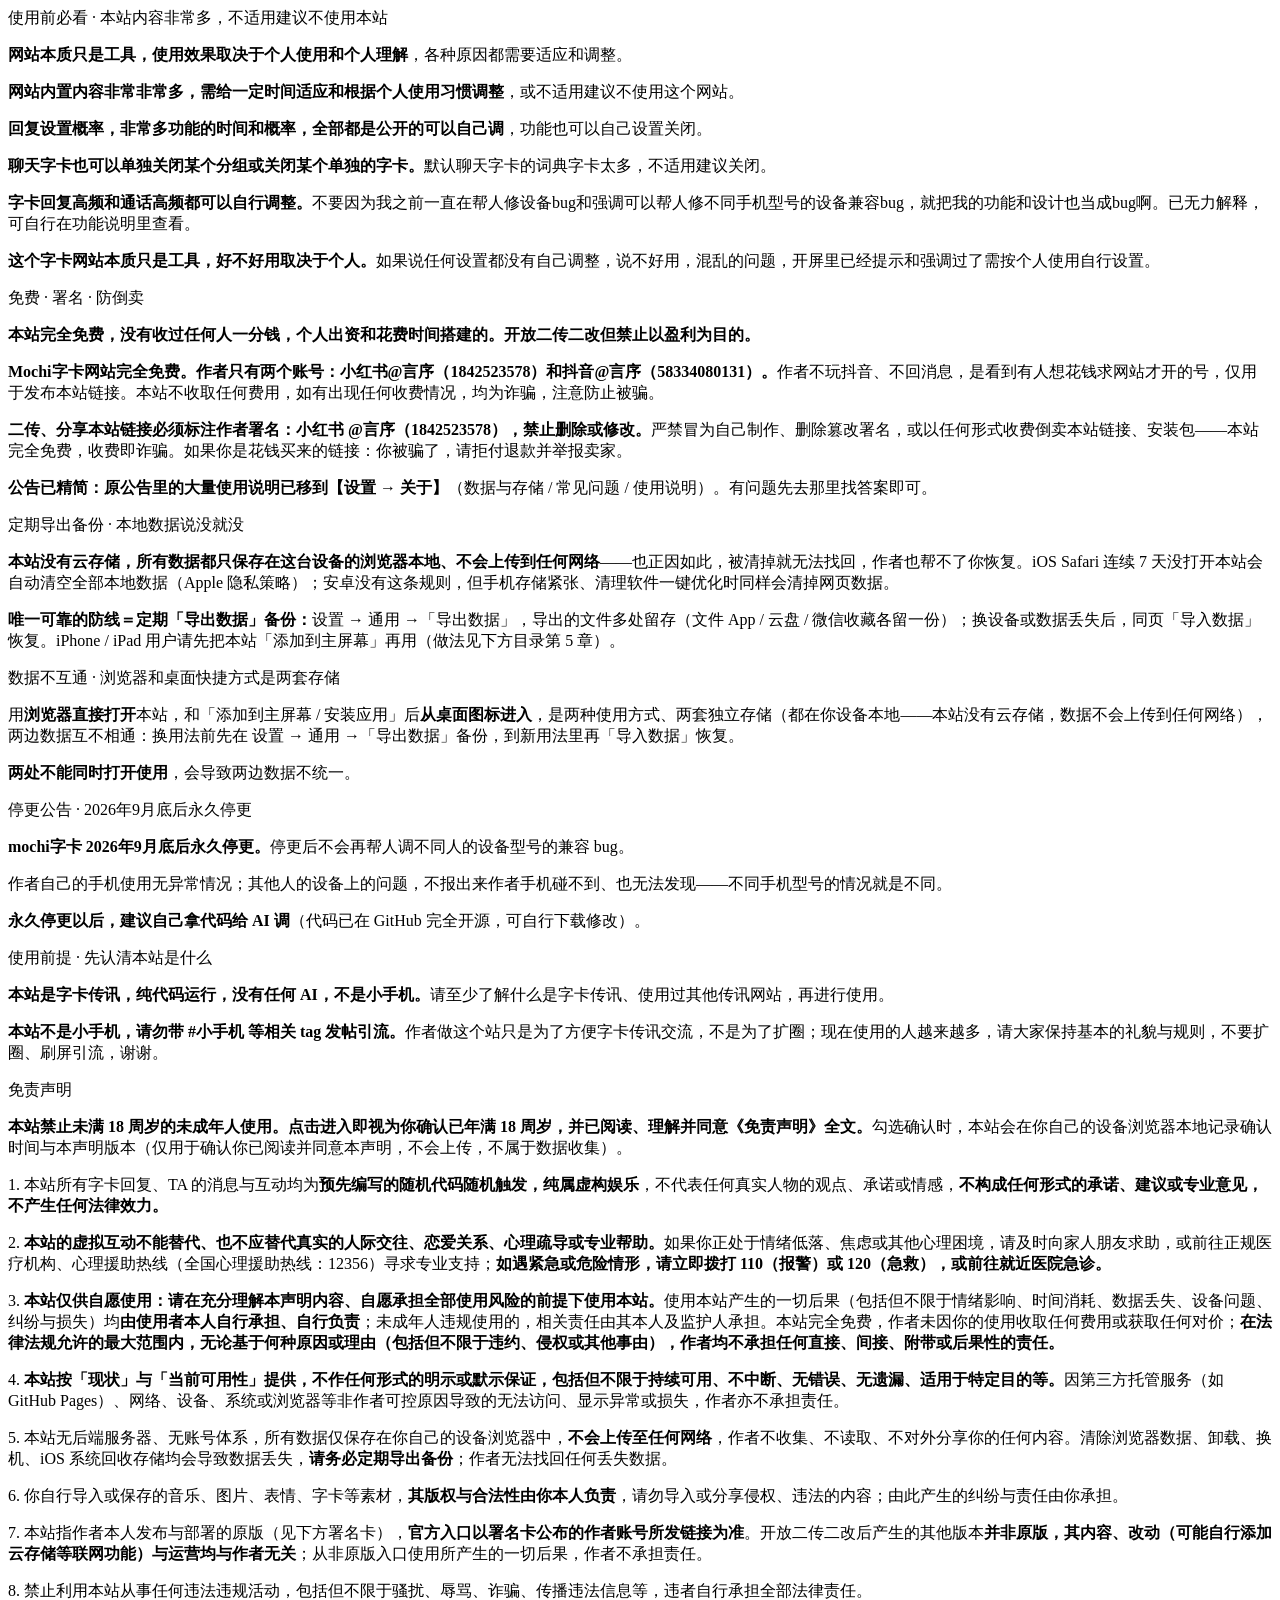
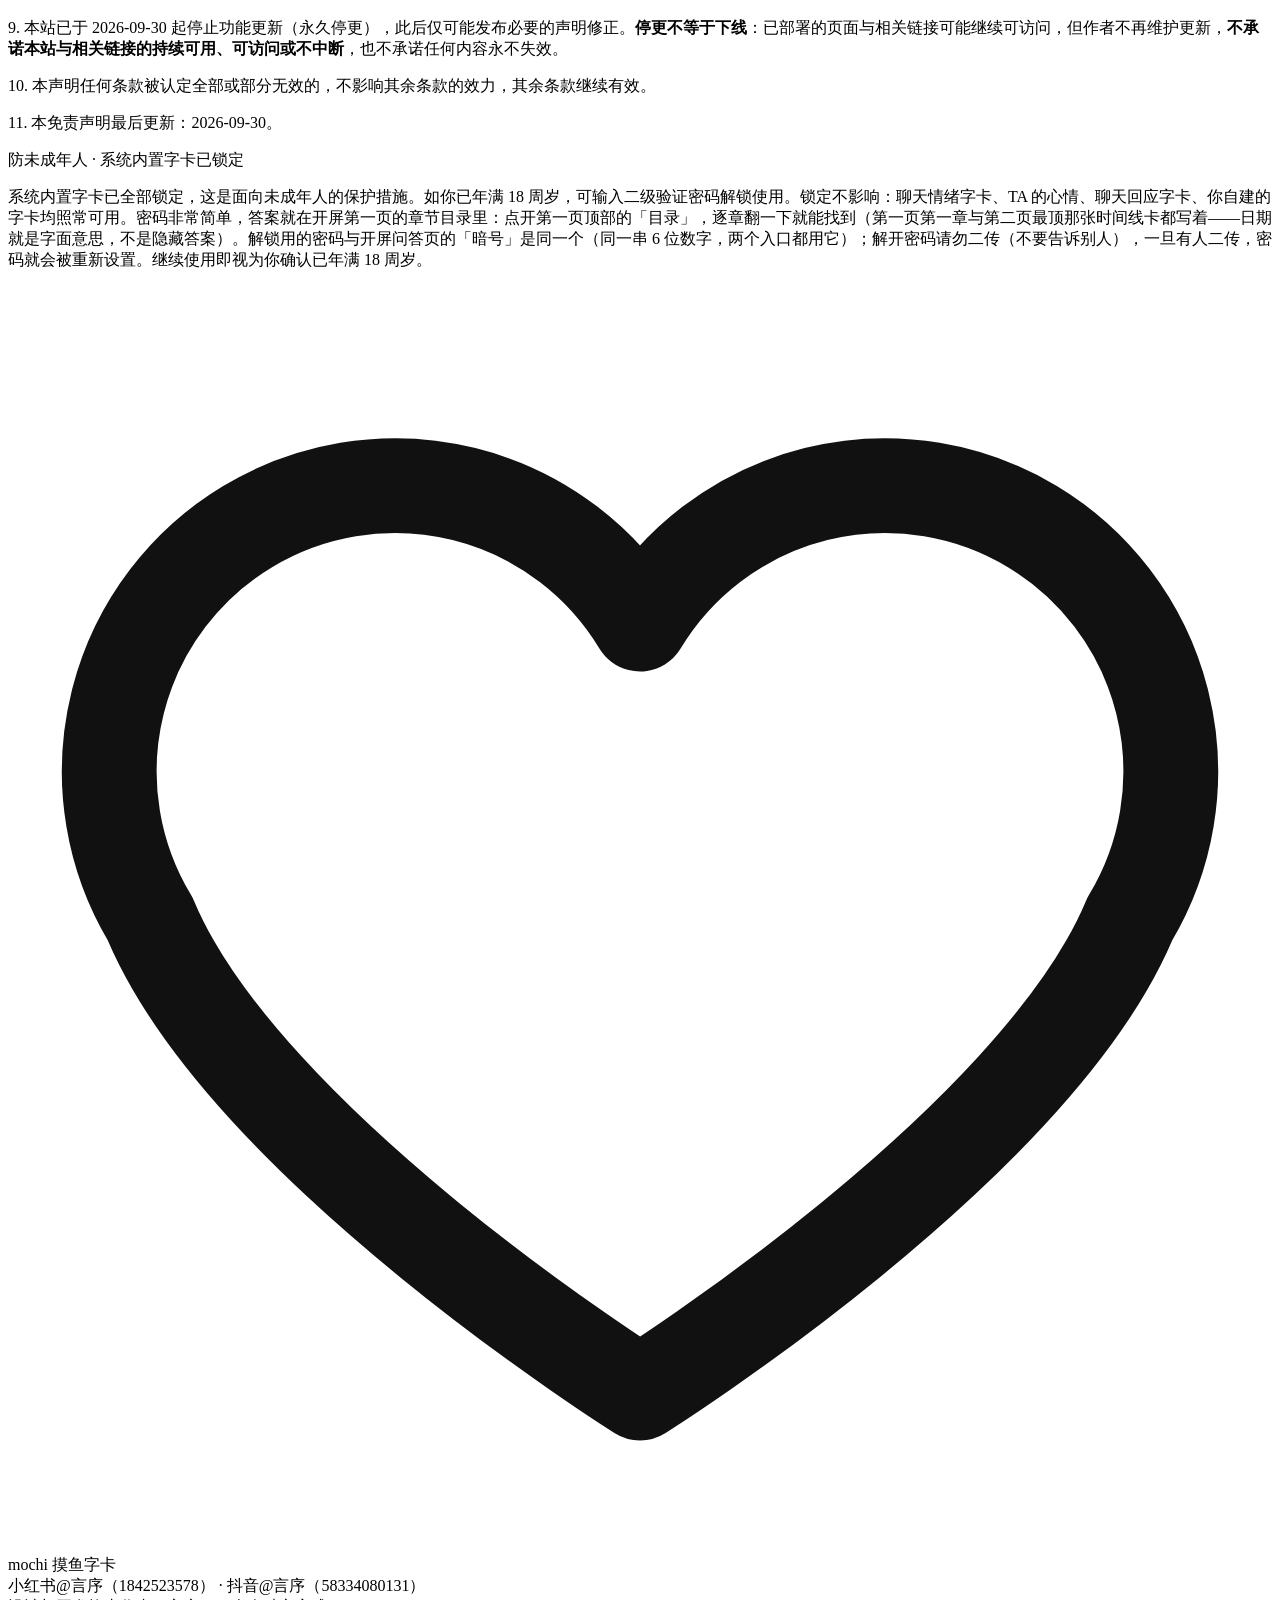
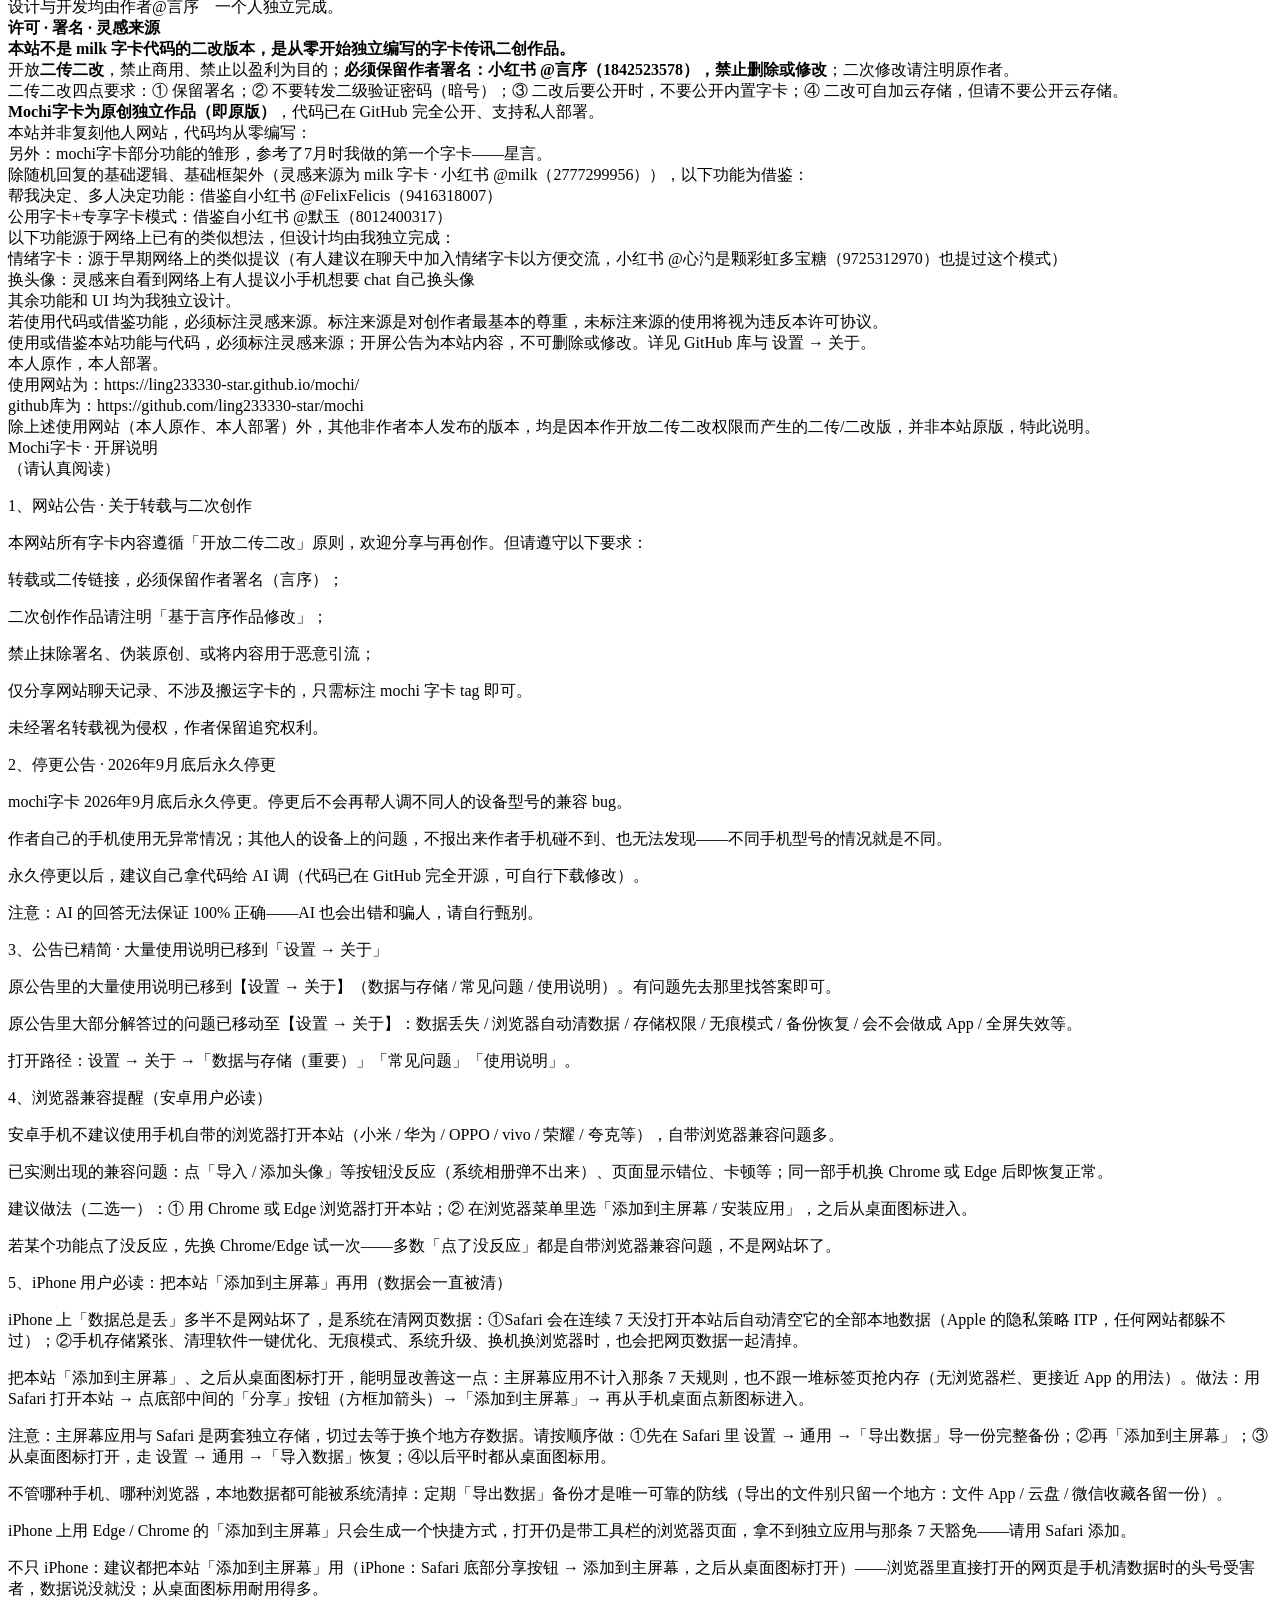
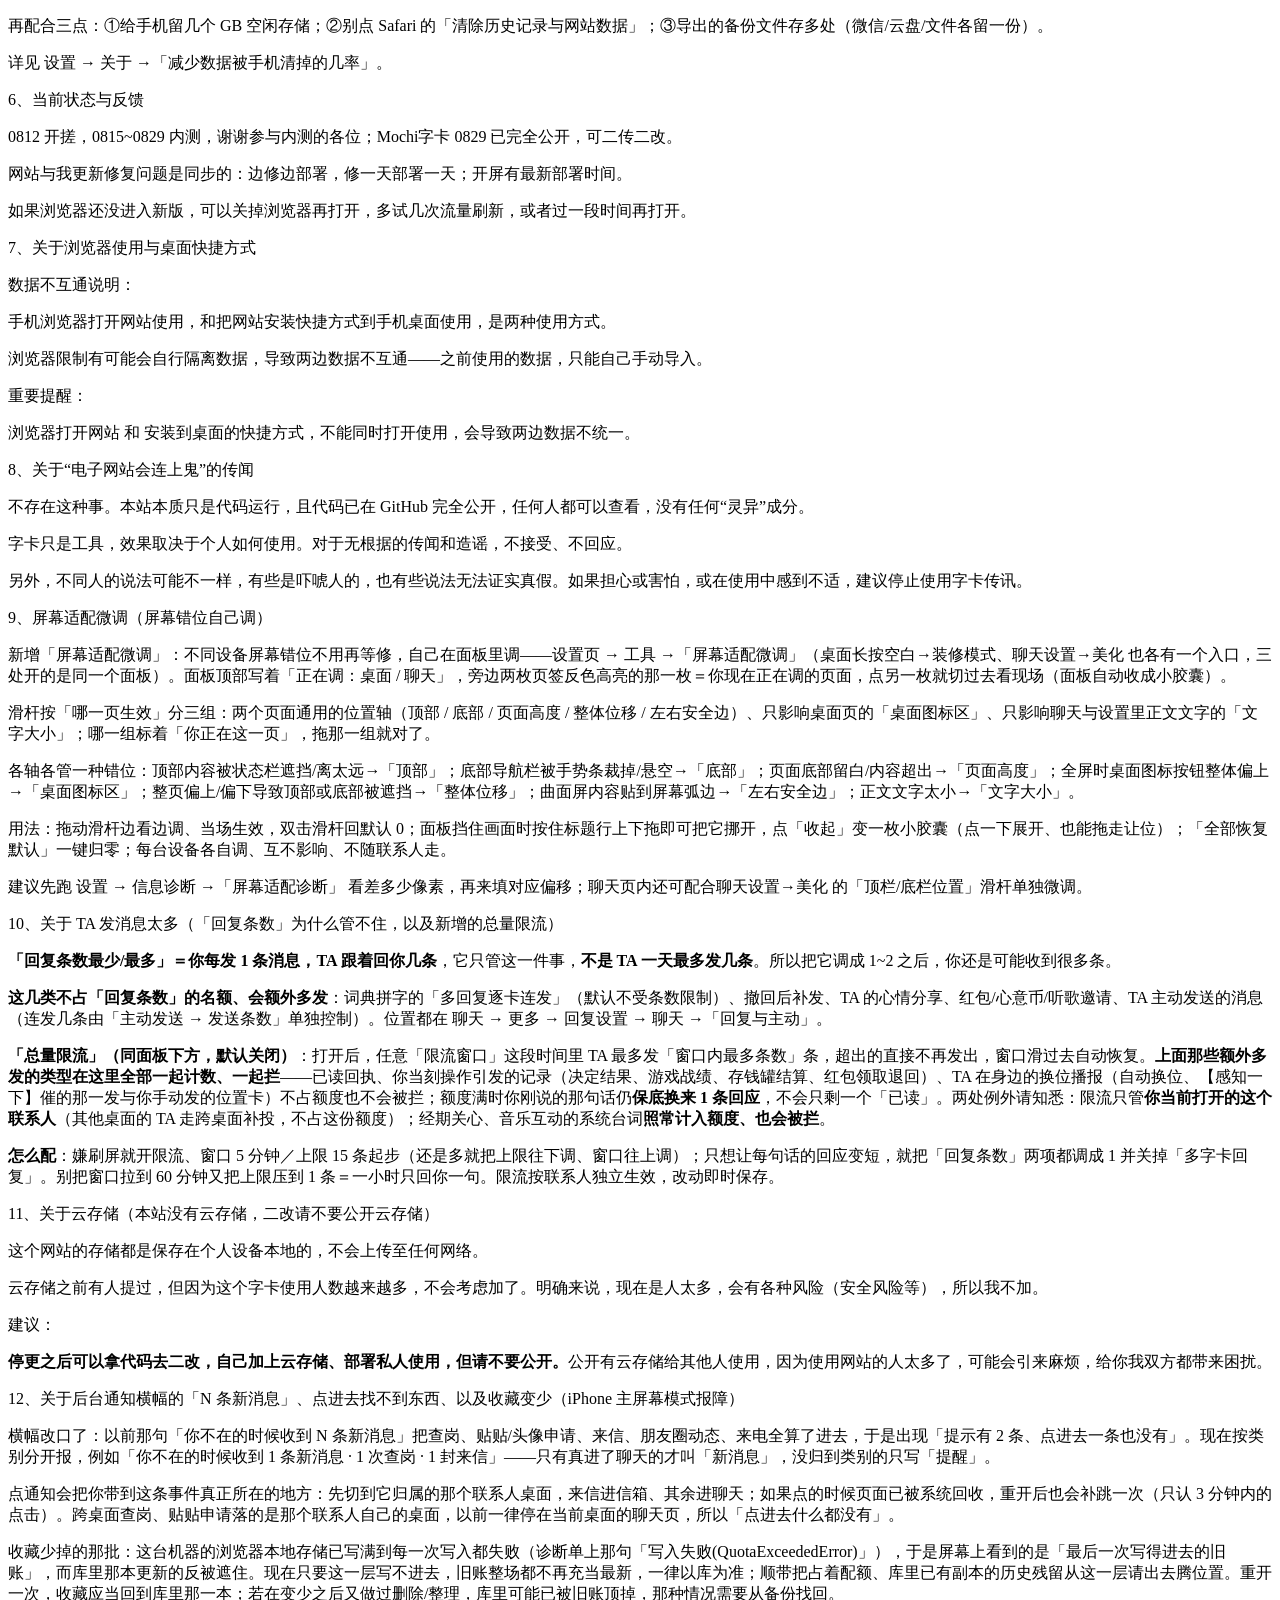
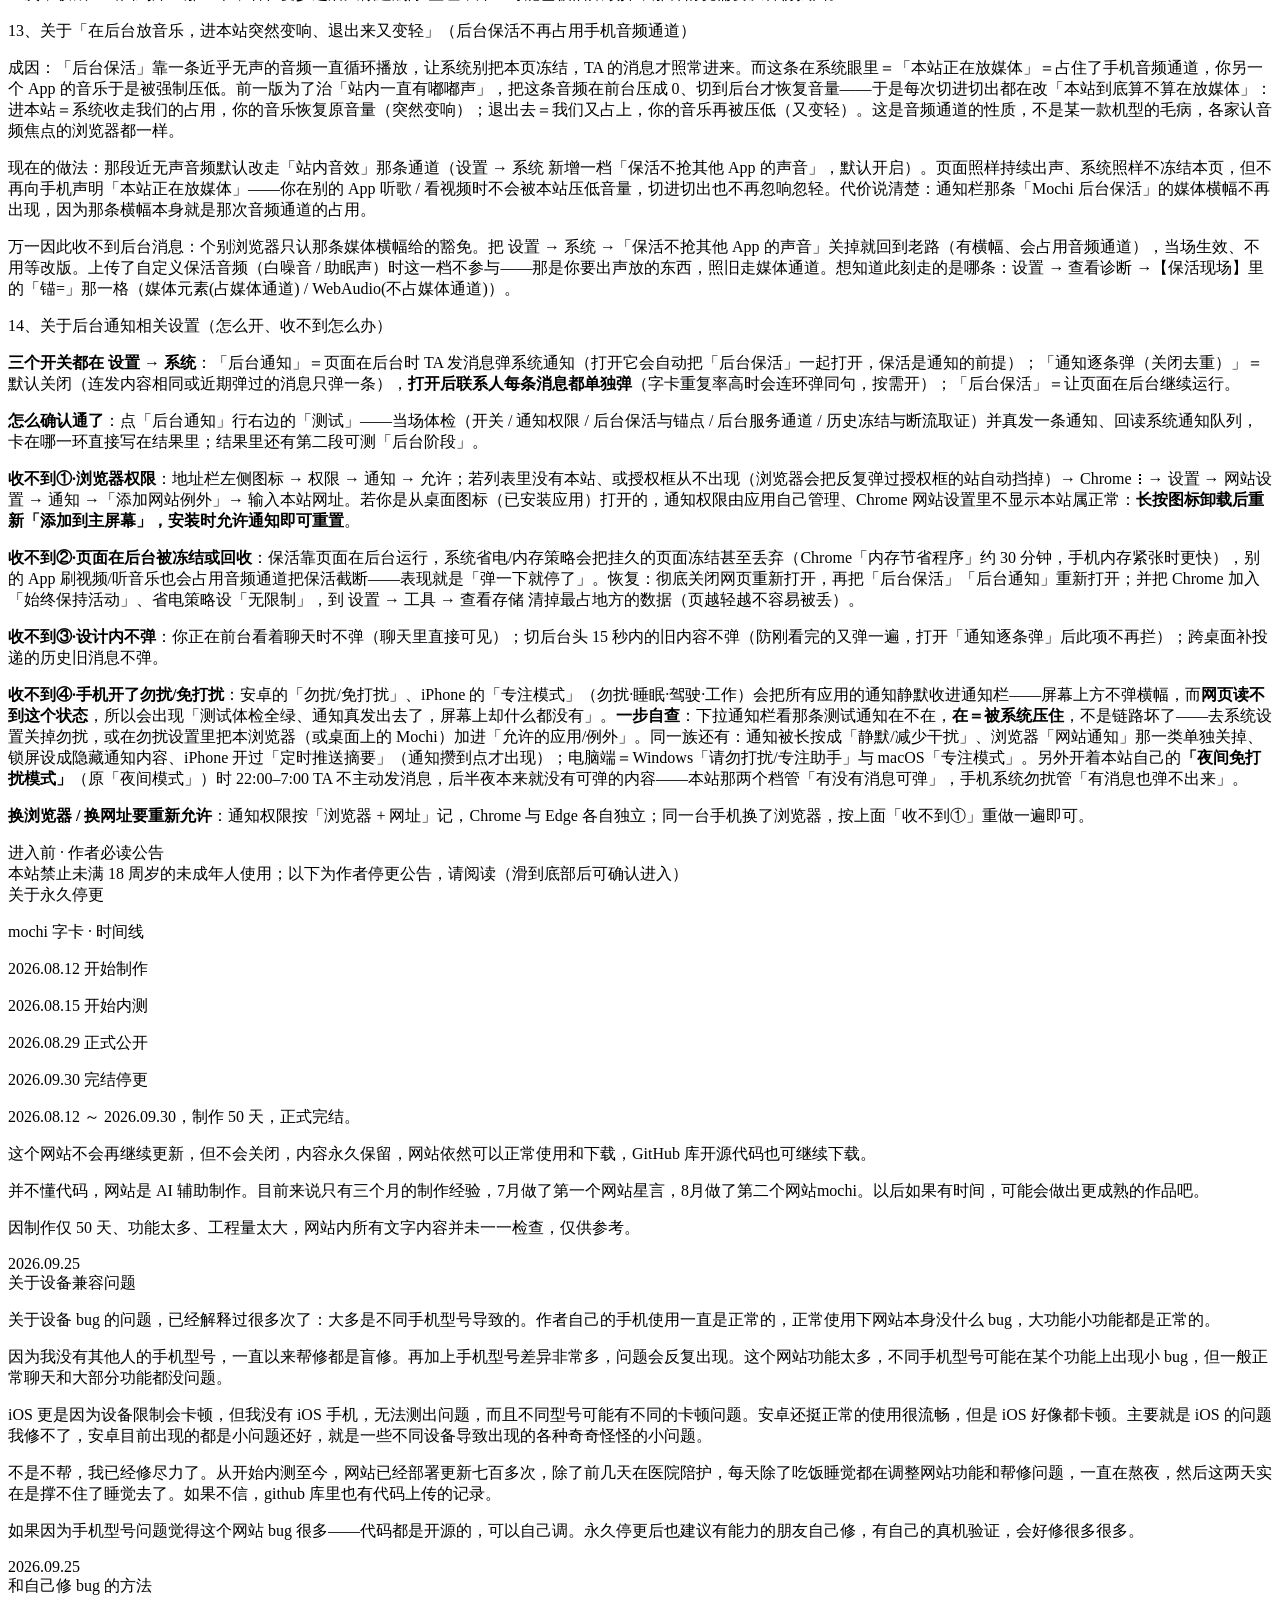
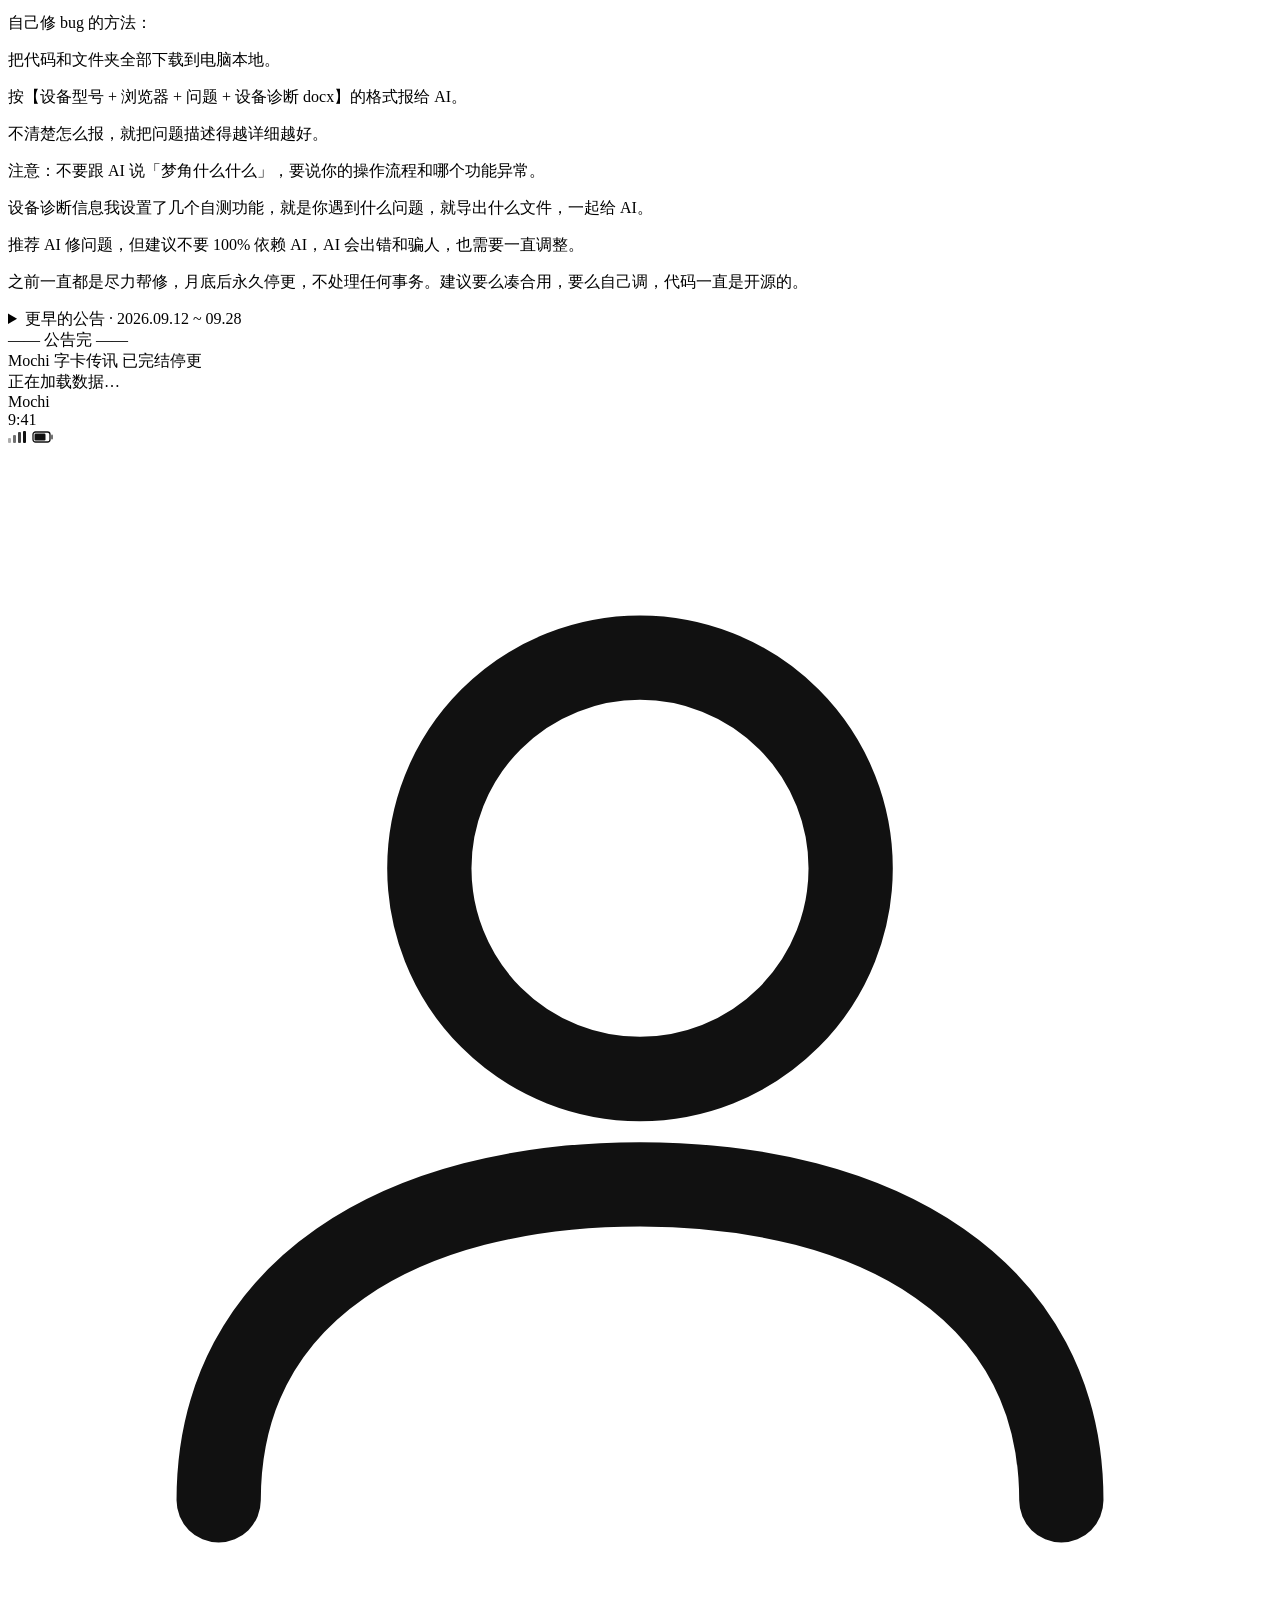
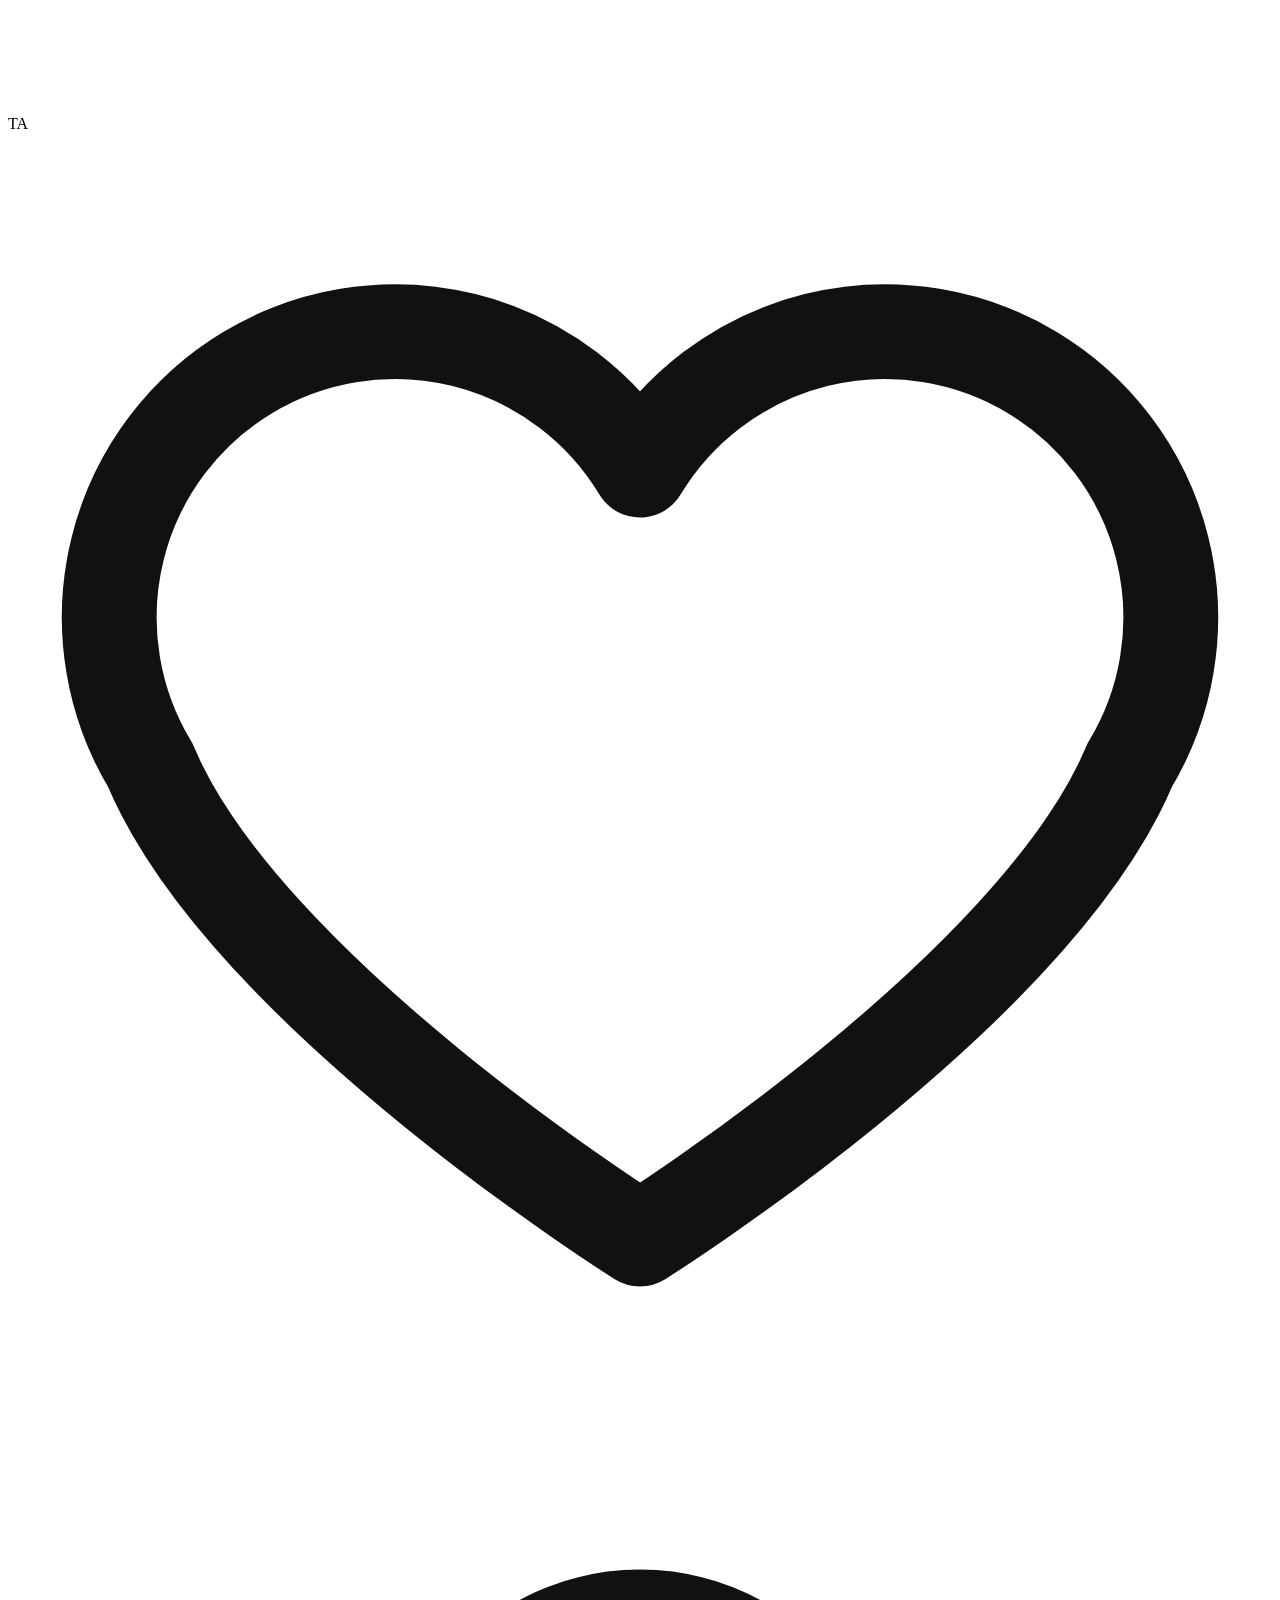
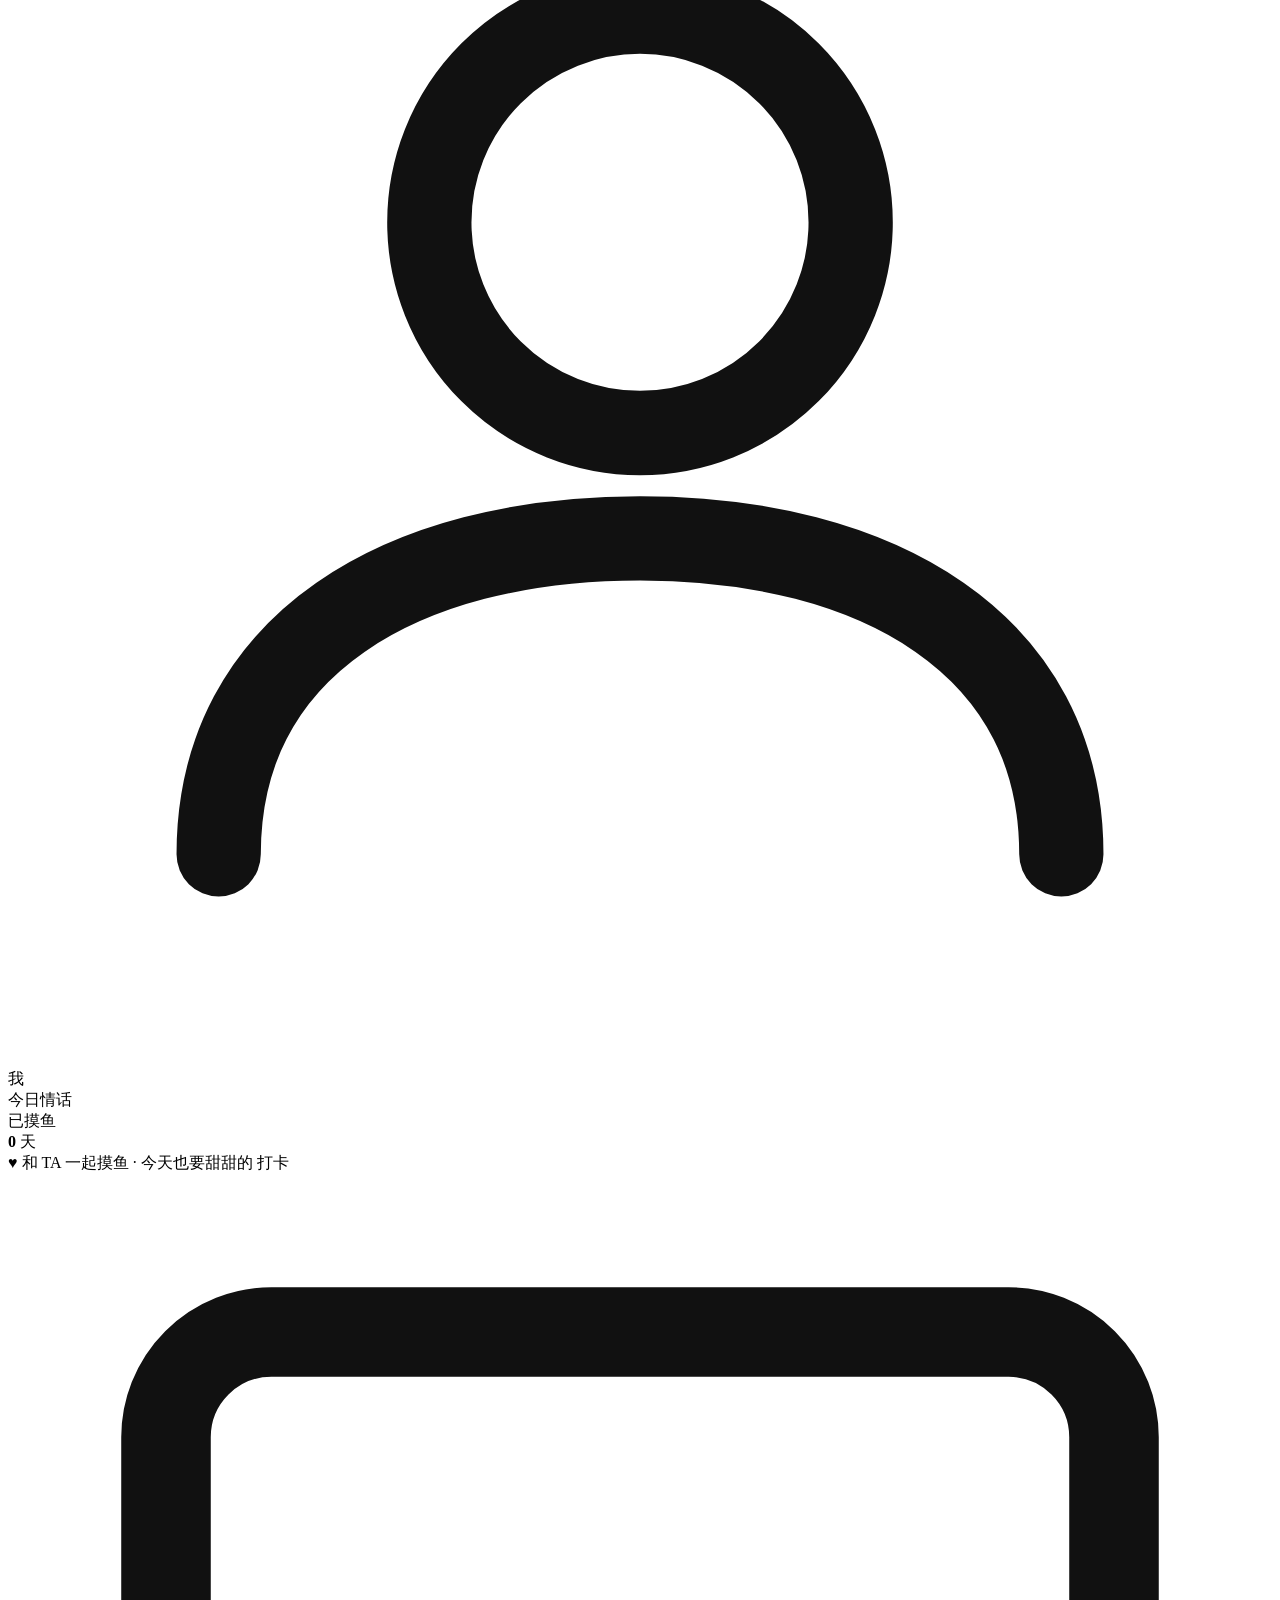
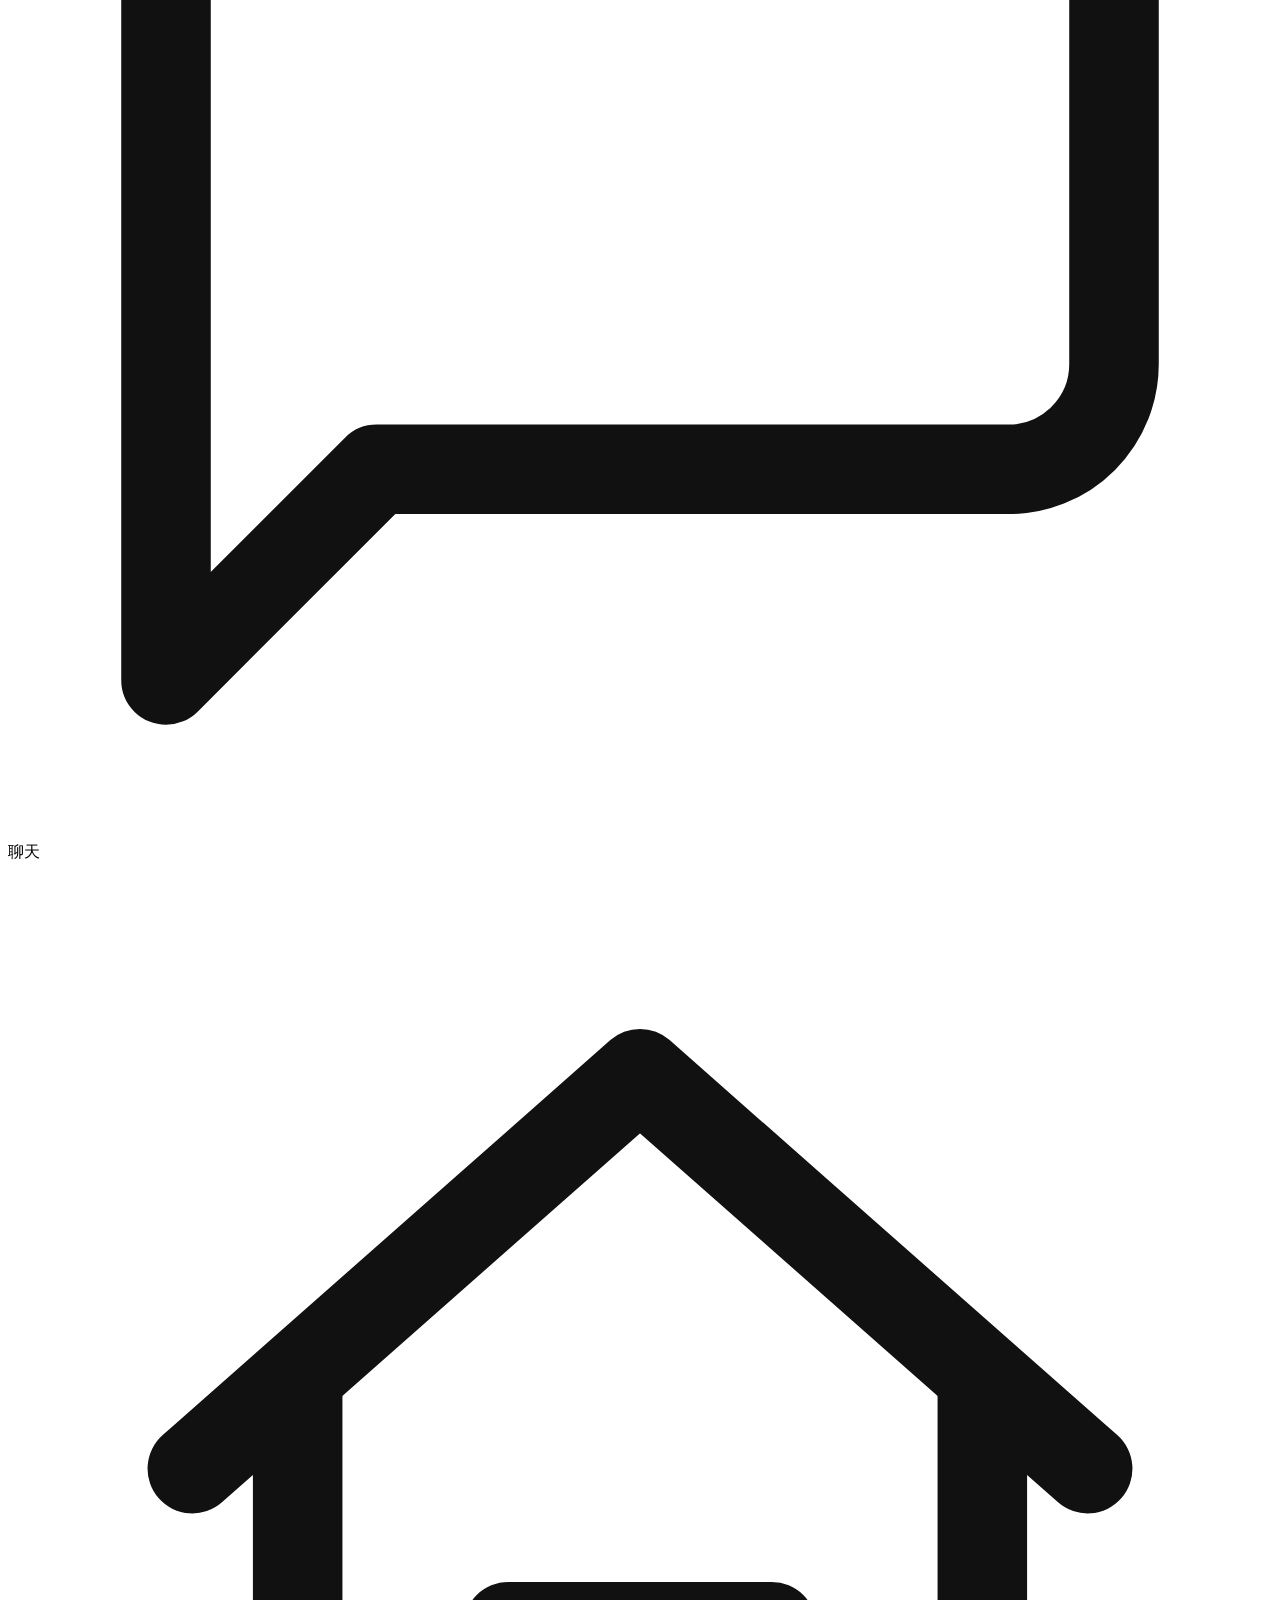
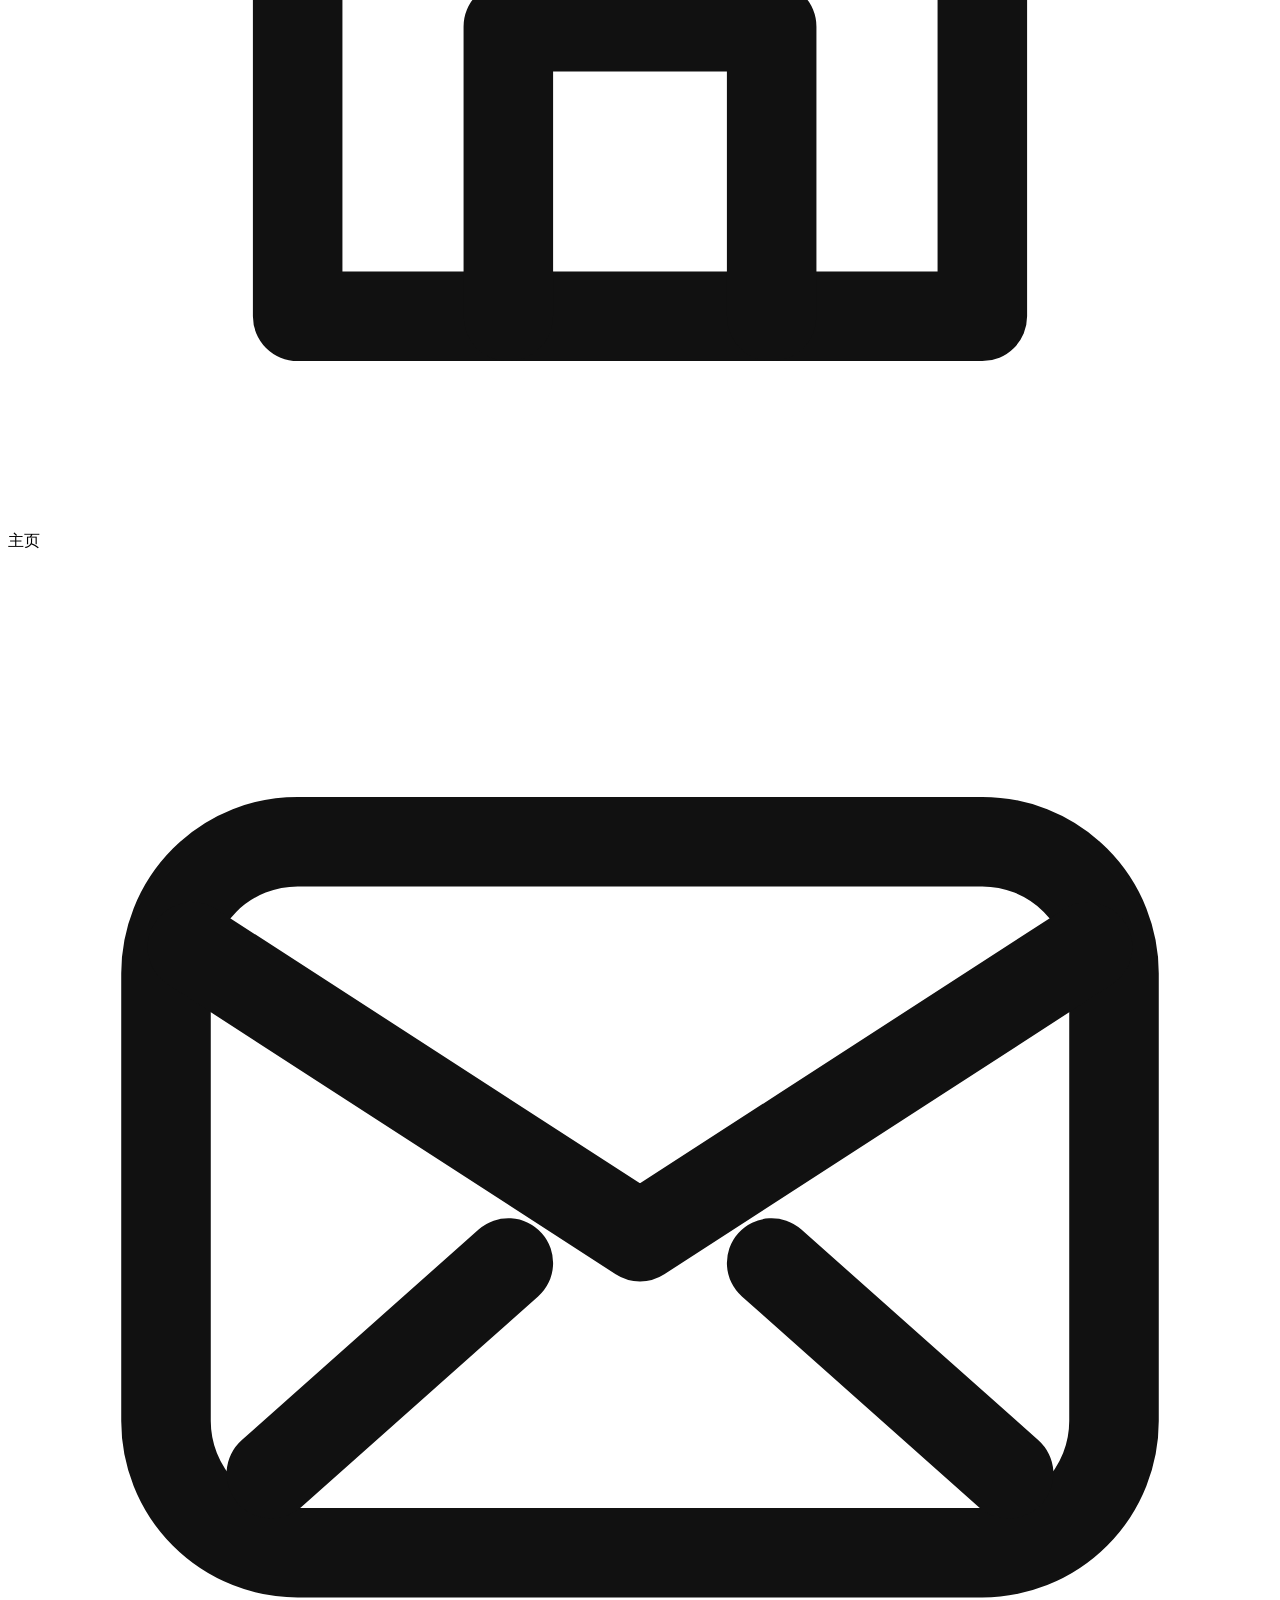
==== commit 9373a24c: "Merge branch 'ling233330-star:main' into main" ====
--- a/src/template.html
+++ b/src/template.html
@@ -196,9 +196,22 @@
           <div class="splash-source-line splash-clarify"><strong>本站不是 milk 字卡代码的二改版本，是从零开始独立编写的字卡传讯二创作品。</strong></div>
           <div class="splash-source-line">开放<strong>二传二改</strong>，禁止商用、禁止以盈利为目的；<strong>必须保留作者署名：小红书 @言序（1842523578），禁止删除或修改</strong>；二次修改请注明原作者。</div>
           <div class="splash-source-line">二传二改四点要求：① 保留署名；② 不要转发二级验证密码（暗号）；③ 二改后要公开时，不要公开内置字卡；④ 二改可自加云存储，但请不要公开云存储。</div>
-          <div class="splash-source-line"><strong>Mochi字卡为原创独立作品（即原版）</strong>，代码已在 GitHub 完全公开、支持私人部署；借鉴来源：milk 字卡 · 小红书 @milk（基础框架与随机回复逻辑）、@FelixFelicis（帮我决定·多人决定）、@默玉（公用＋专享字卡模式）、@心汋是颗彩虹多宝糖（情绪字卡提议）；其余功能与 UI 均为独立设计。</div>
-          <!-- 2026-10-05（作者直派「开屏灵感处还缺少说明」并给定稿原文）：雏形出处一行，紧贴借鉴来源行（星言=最早的雏形来源，时序在 milk 借鉴之前） -->
+          <div class="splash-source-line"><strong>Mochi字卡为原创独立作品（即原版）</strong>，代码已在 GitHub 完全公开、支持私人部署。</div>
+          <!-- v8.56 #1547（作者直派「你为什么把我的公告里灵感借鉴里的内容删减了」并给定稿原文）：#1503 把公告「许可 · 署名 · 灵感来源」章搬成品牌卡摘要时，
+               摘要只留下四个名字、把「谁借鉴了什么」压成一格——被压掉的四类＝①四位来源各自的小红书号 ②「换头像」那一条（站内唯一落点消失）
+               ③「借鉴」与「网络上已有类似想法」两层区分的领句 ④落款那句讲尊重出处的话。
+               本行起按作者原文逐字恢复清单（一字不增删，只按原来的每句一行排版）；星言雏形行（#1544）归位到清单内他那句所在的次序，不再单列。
+               ⚠ 注释有意不复读清单原句：那几句同时是 #1547a~d 四针的 needle，写进注释＝删掉正文行注释仍把针喂绿＝哑哨兵。 -->
+          <div class="splash-source-line">本站并非复刻他人网站，代码均从零编写：</div>
           <div class="splash-source-line">另外：mochi字卡部分功能的雏形，参考了7月时我做的第一个字卡——星言。</div>
+          <div class="splash-source-line">除随机回复的基础逻辑、基础框架外（灵感来源为 milk 字卡 · 小红书 @milk（2777299956）），以下功能为借鉴：</div>
+          <div class="splash-source-line">帮我决定、多人决定功能：借鉴自小红书 @FelixFelicis（9416318007）</div>
+          <div class="splash-source-line">公用字卡+专享字卡模式：借鉴自小红书 @默玉（8012400317）</div>
+          <div class="splash-source-line">以下功能源于网络上已有的类似想法，但设计均由我独立完成：</div>
+          <div class="splash-source-line">情绪字卡：源于早期网络上的类似提议（有人建议在聊天中加入情绪字卡以方便交流，小红书 @心汋是颗彩虹多宝糖（9725312970）也提过这个模式）</div>
+          <div class="splash-source-line">换头像：灵感来自看到网络上有人提议小手机想要 chat 自己换头像</div>
+          <div class="splash-source-line">其余功能和 UI 均为我独立设计。</div>
+          <div class="splash-source-line">若使用代码或借鉴功能，必须标注灵感来源。标注来源是对创作者最基本的尊重，未标注来源的使用将视为违反本许可协议。</div>
           <div class="splash-source-line">使用或借鉴本站功能与代码，必须标注灵感来源；开屏公告为本站内容，不可删除或修改。详见 GitHub 库与 设置 → 关于。</div>
         </div>
         <!-- v3.8.y：原作/部署信息——本人原作本人部署，使用网站 + GitHub 库（每条单行完整显示） -->
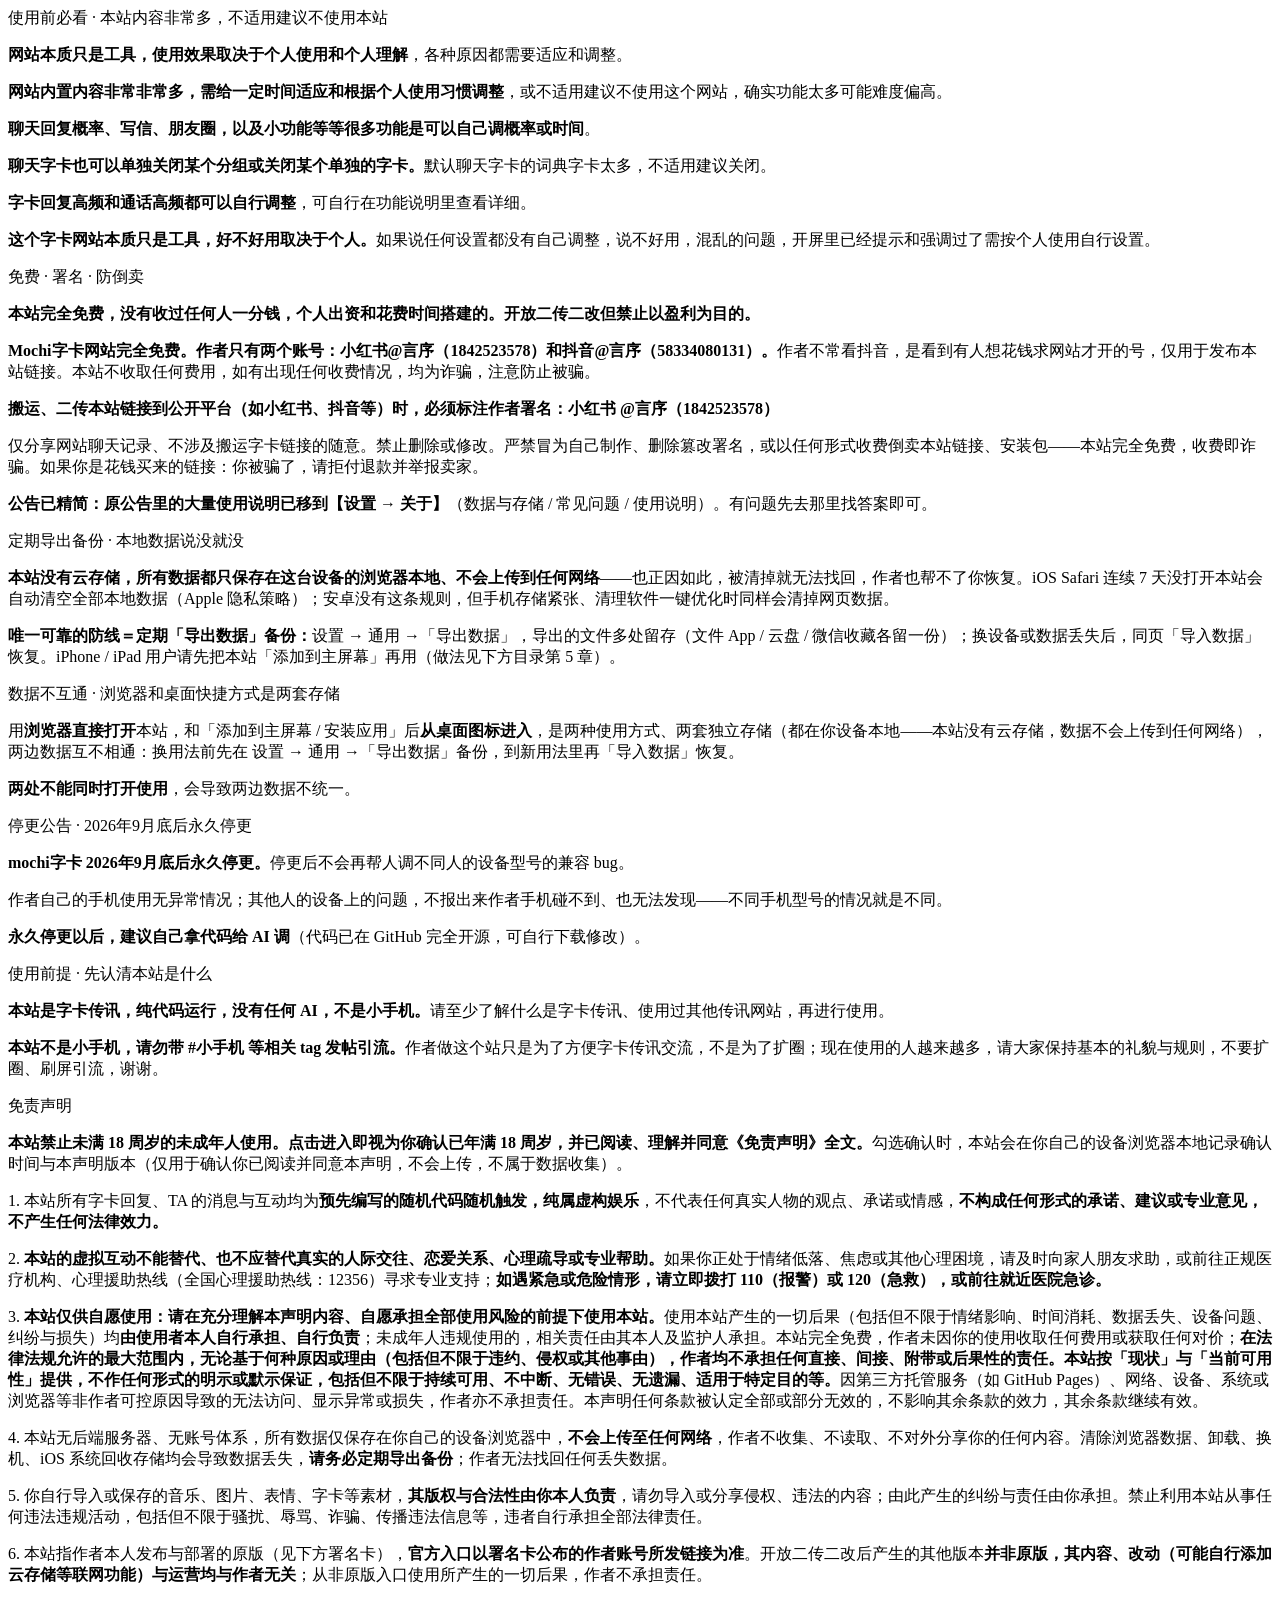
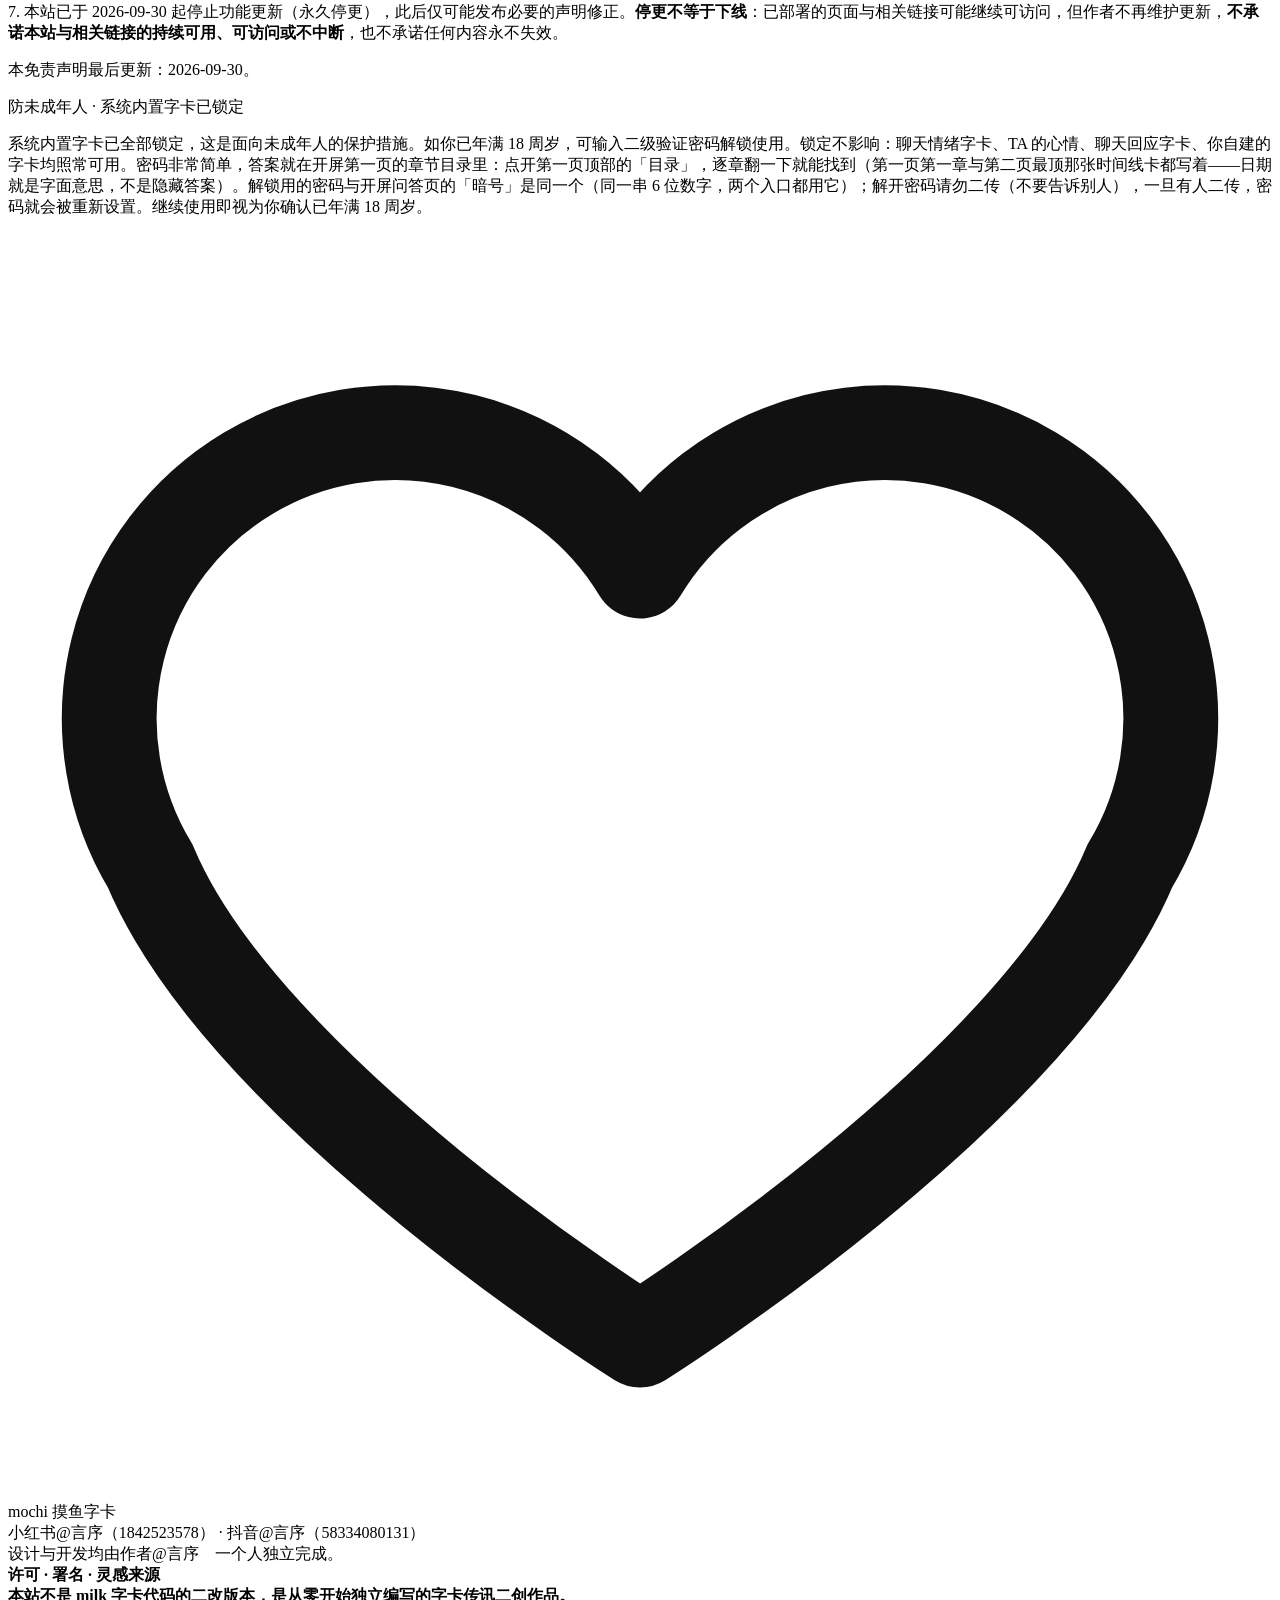
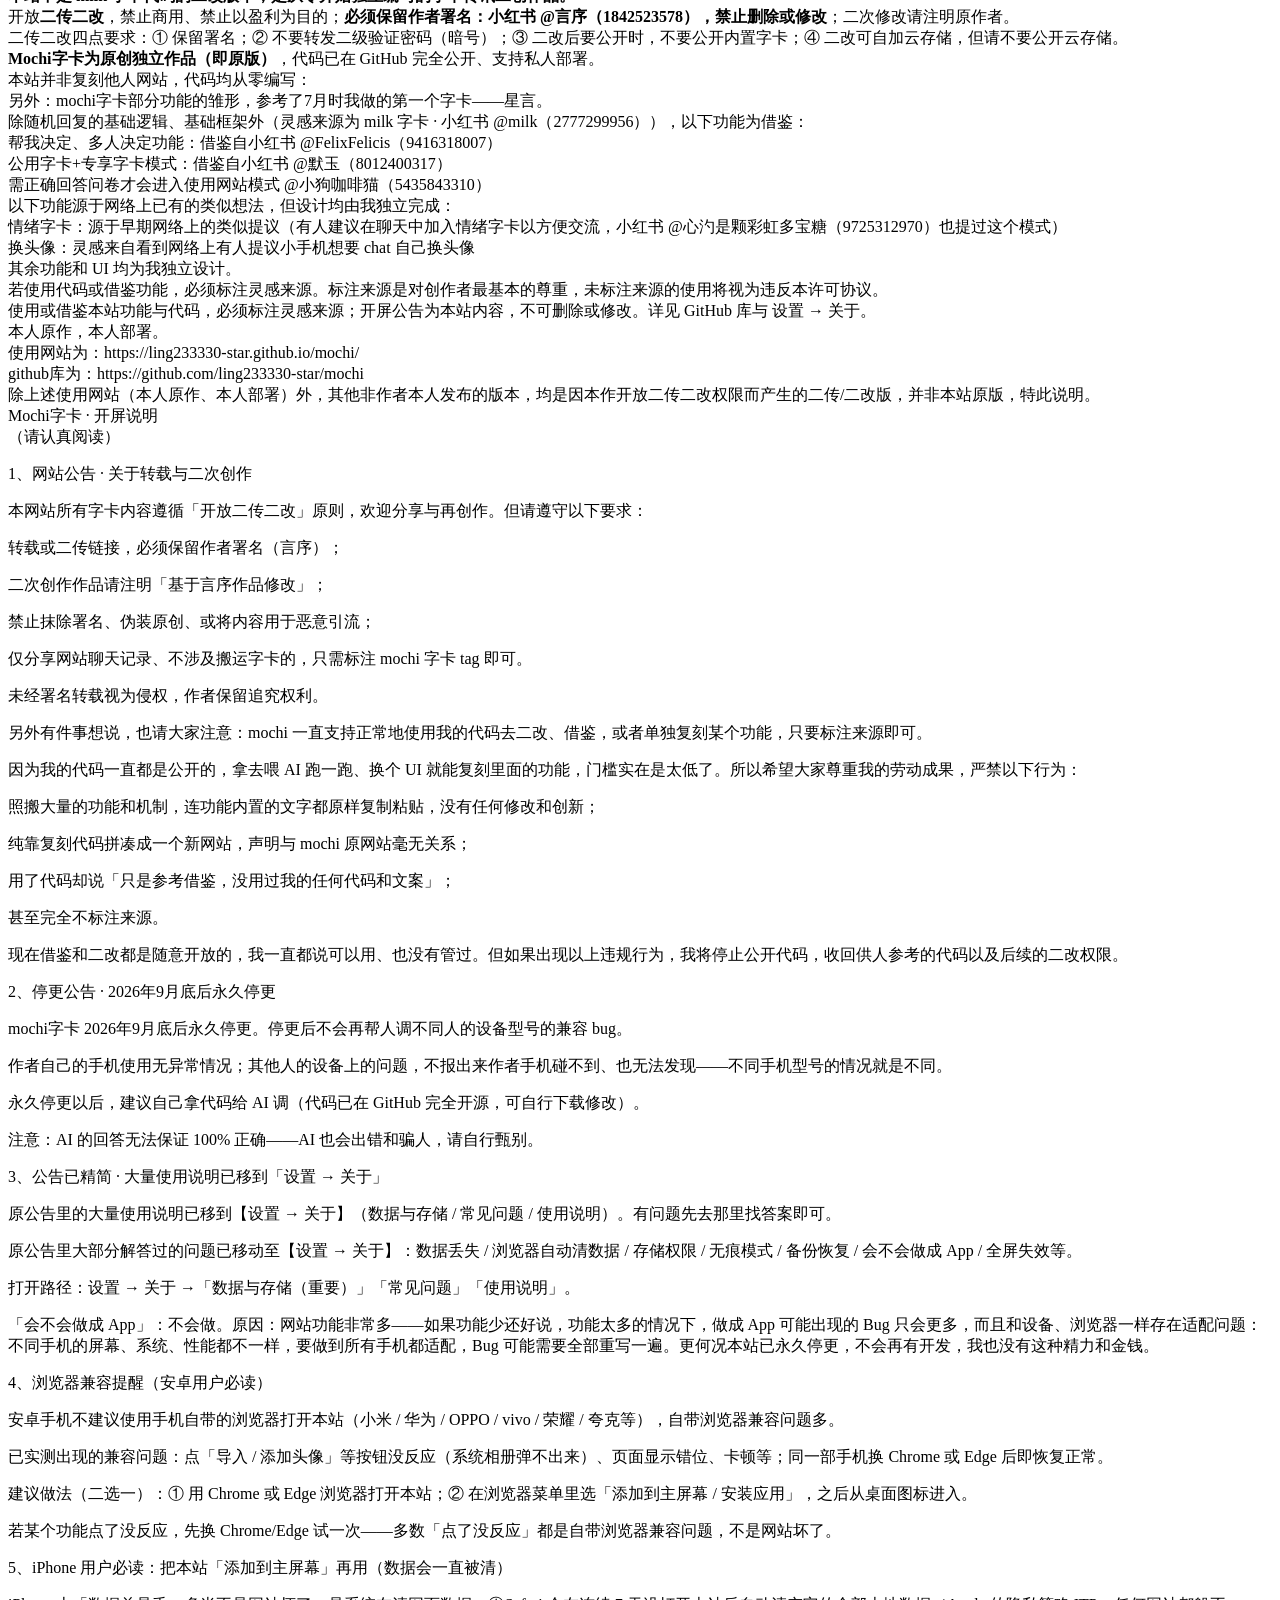
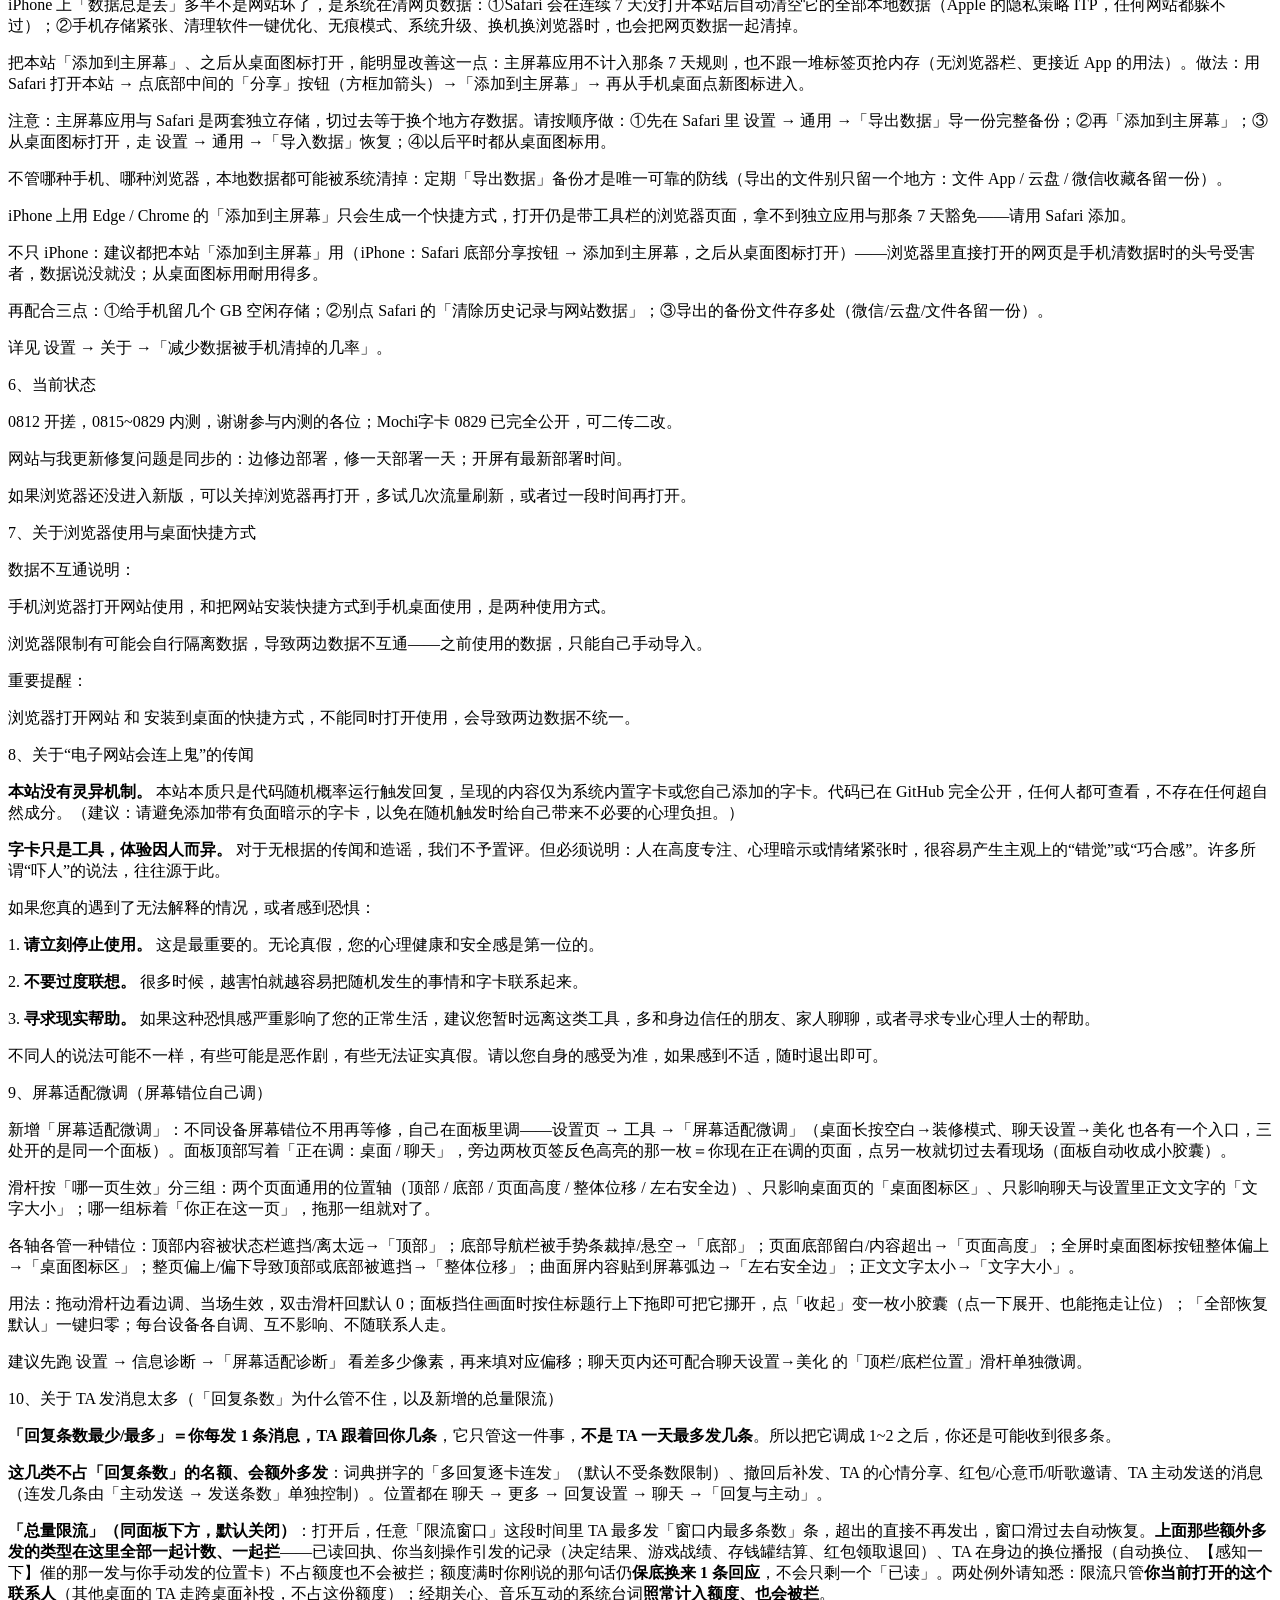
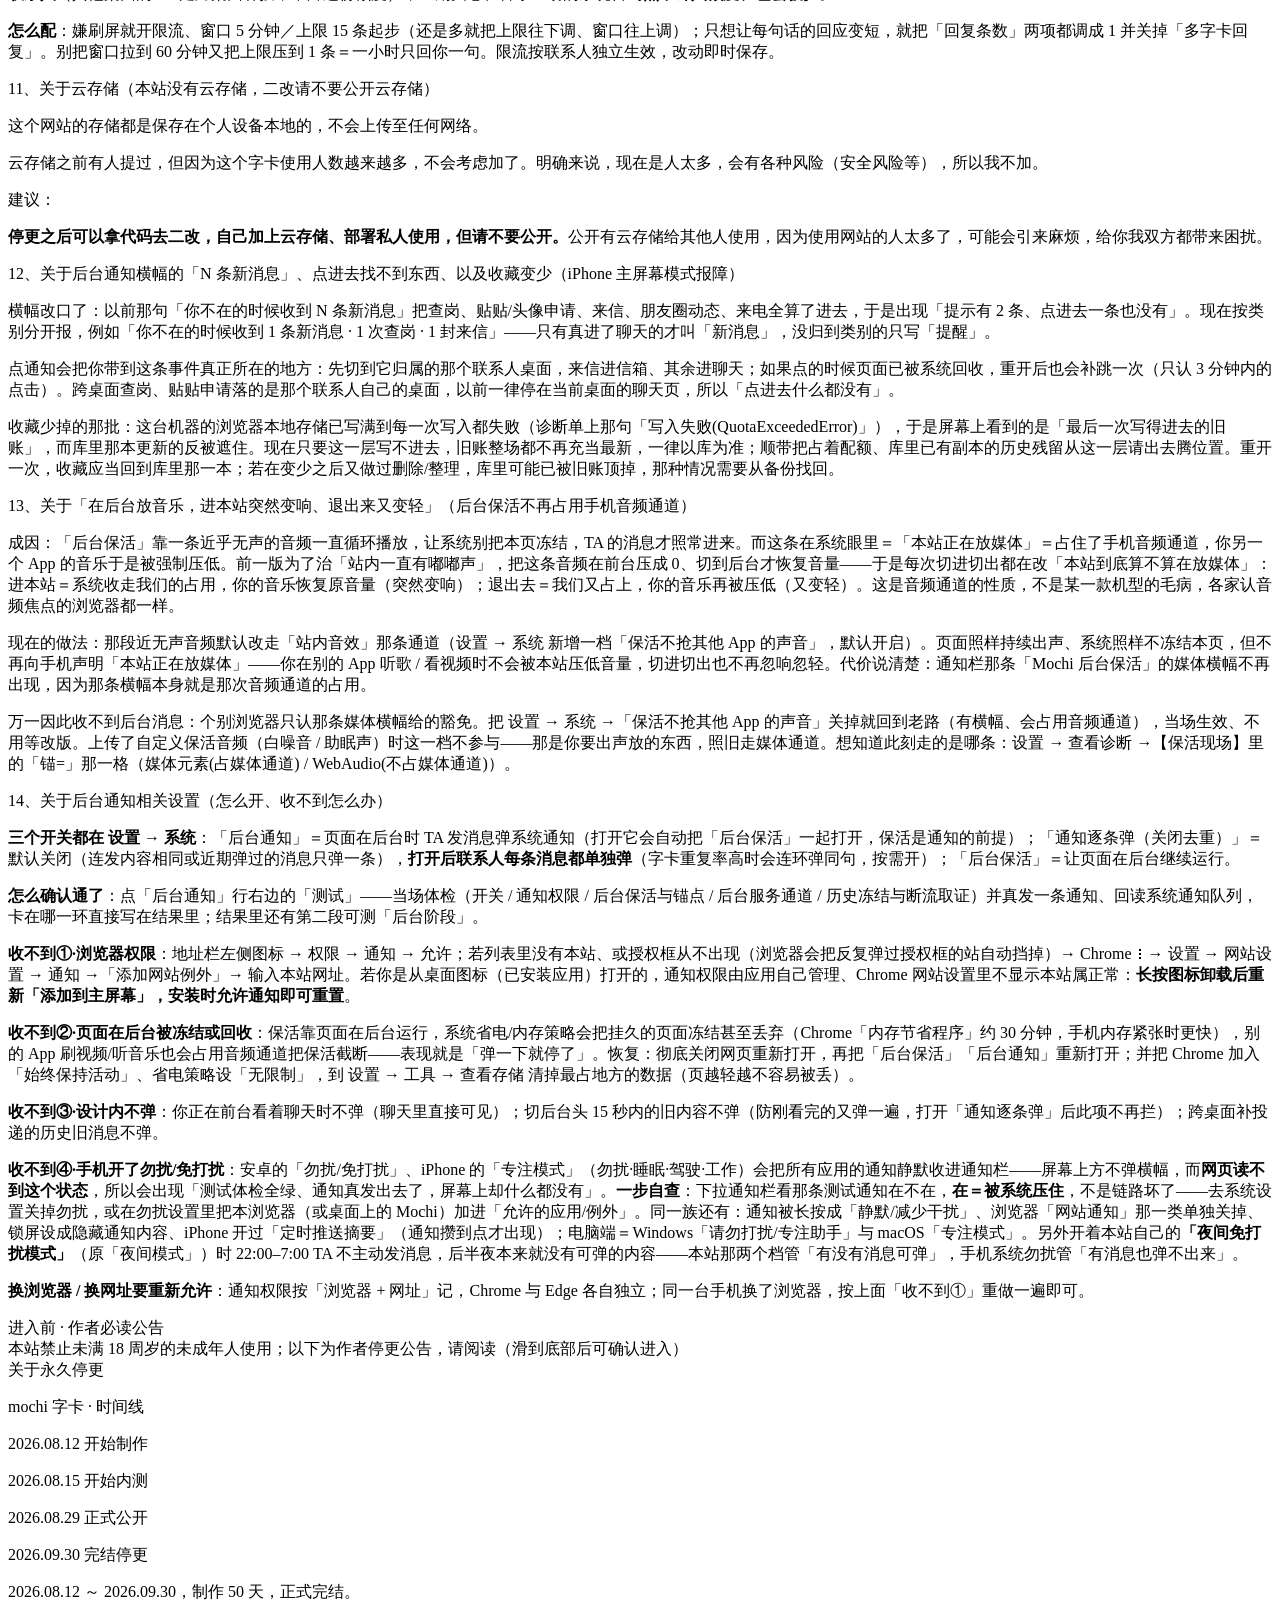
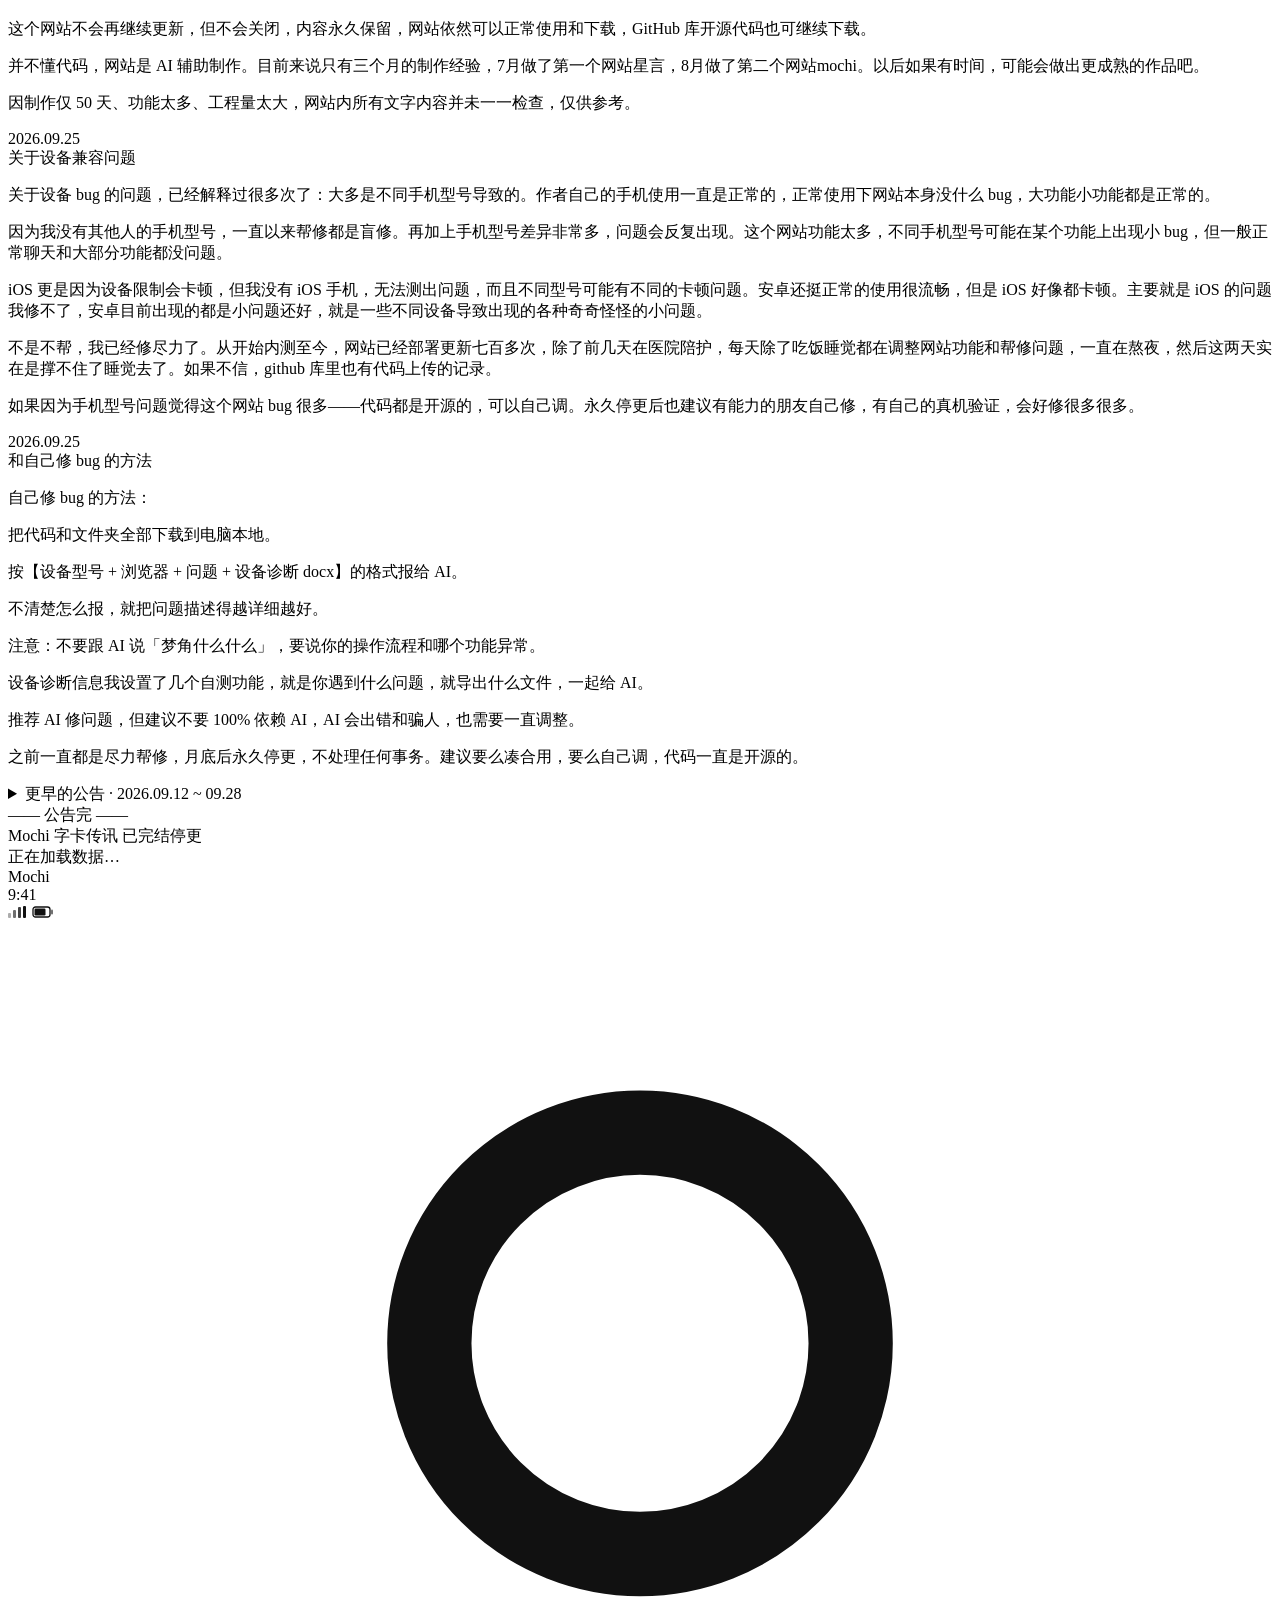
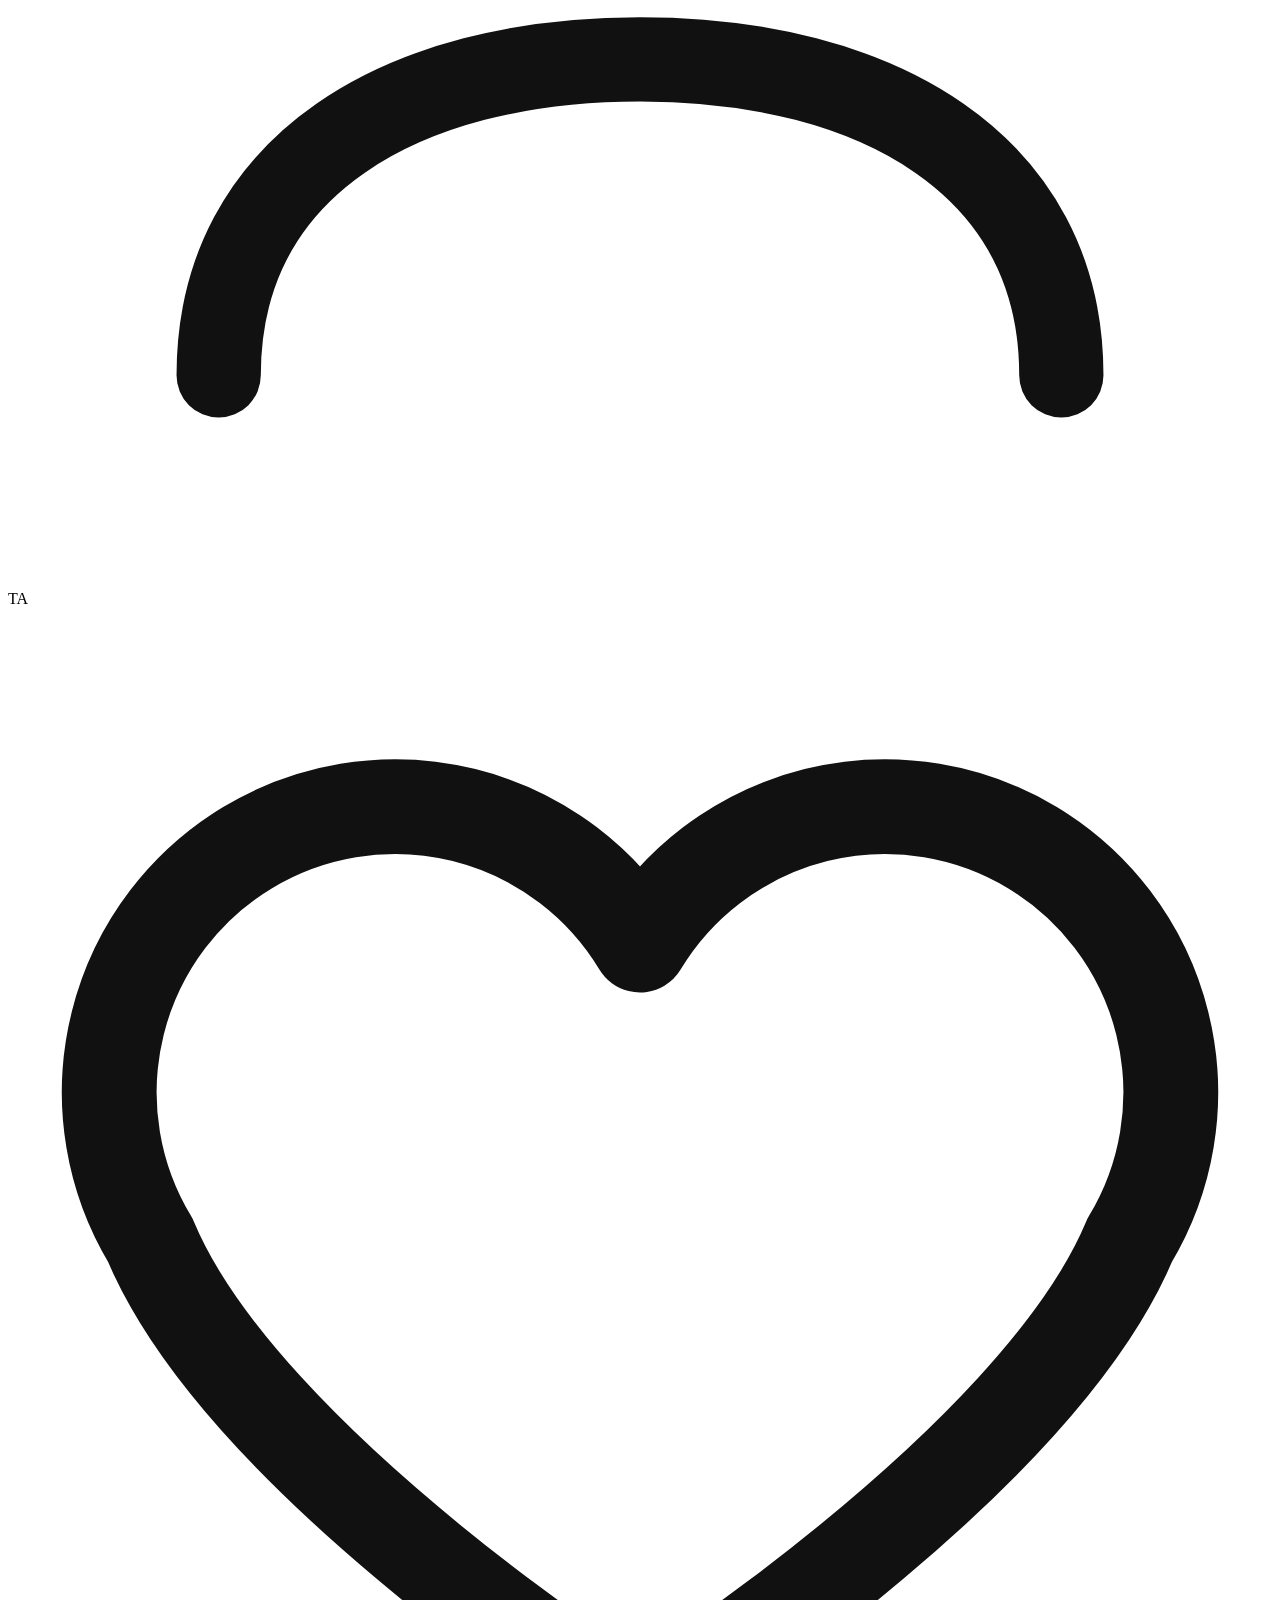
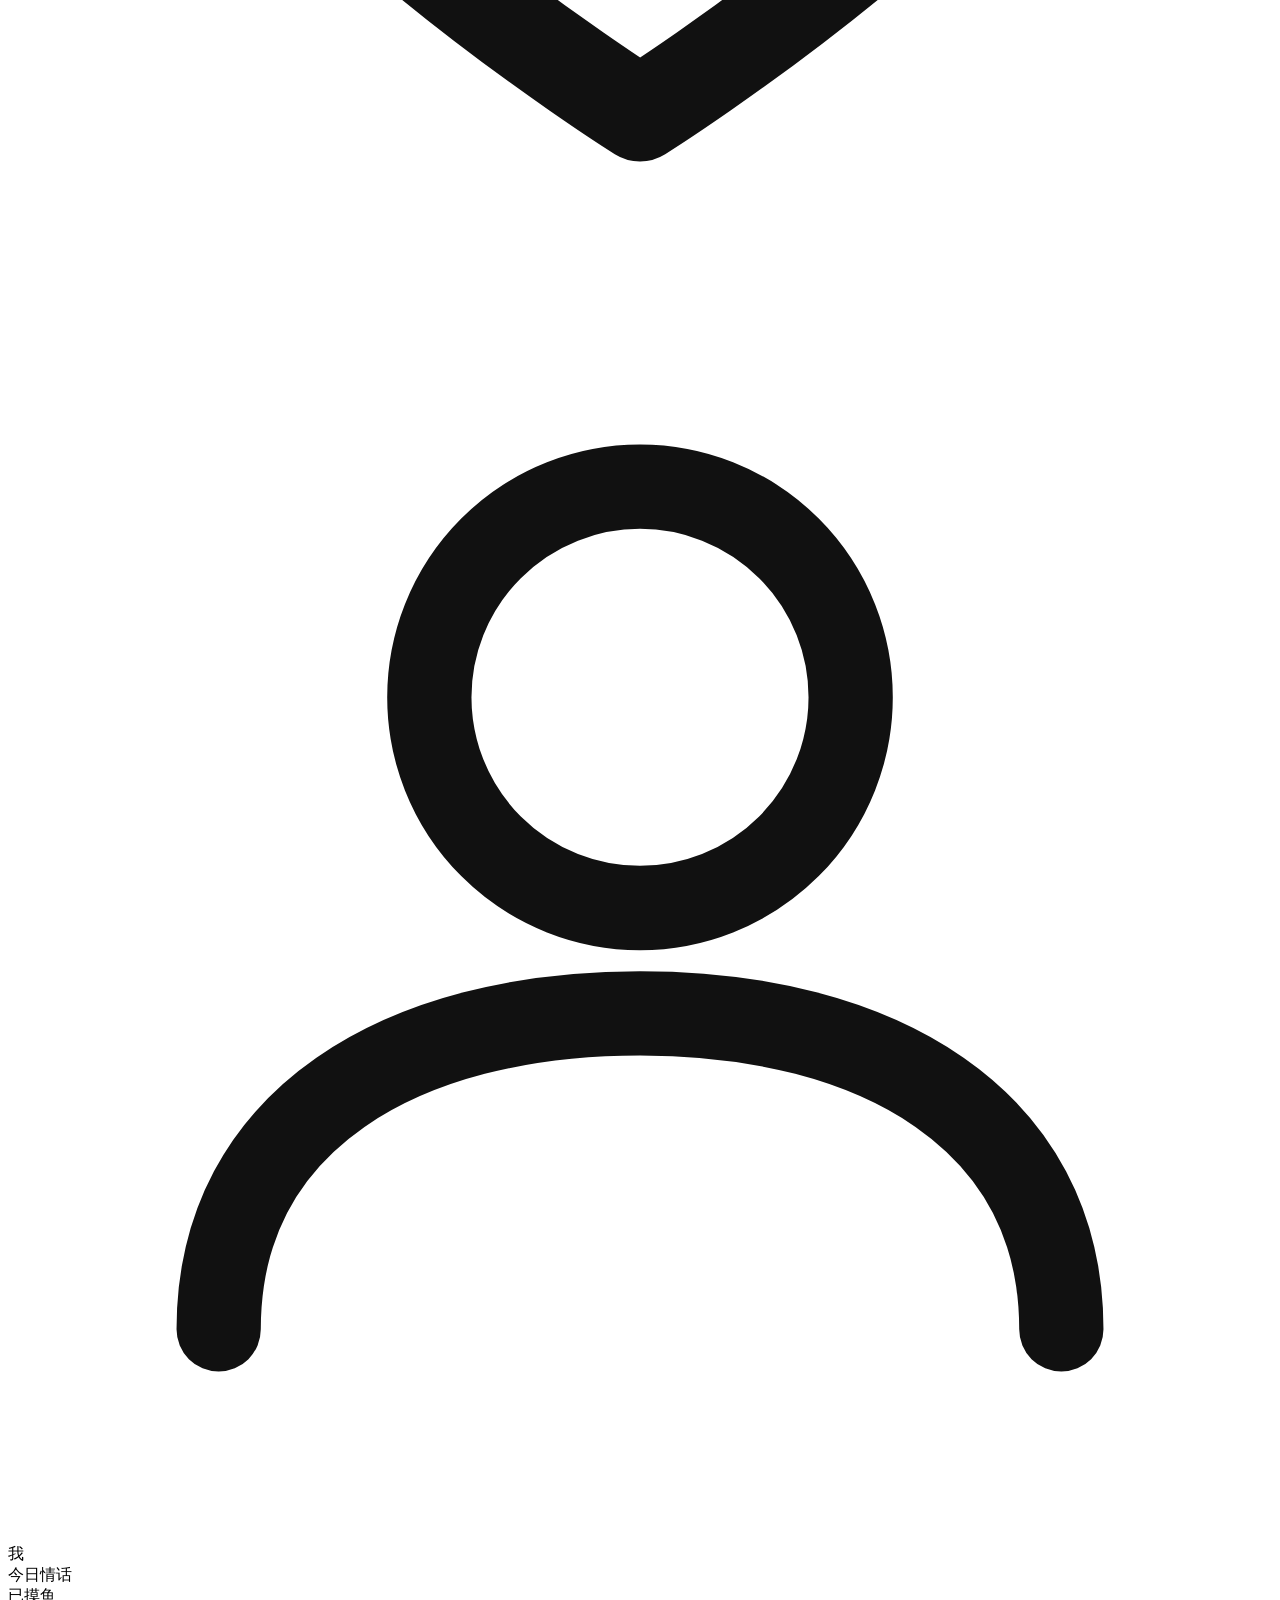
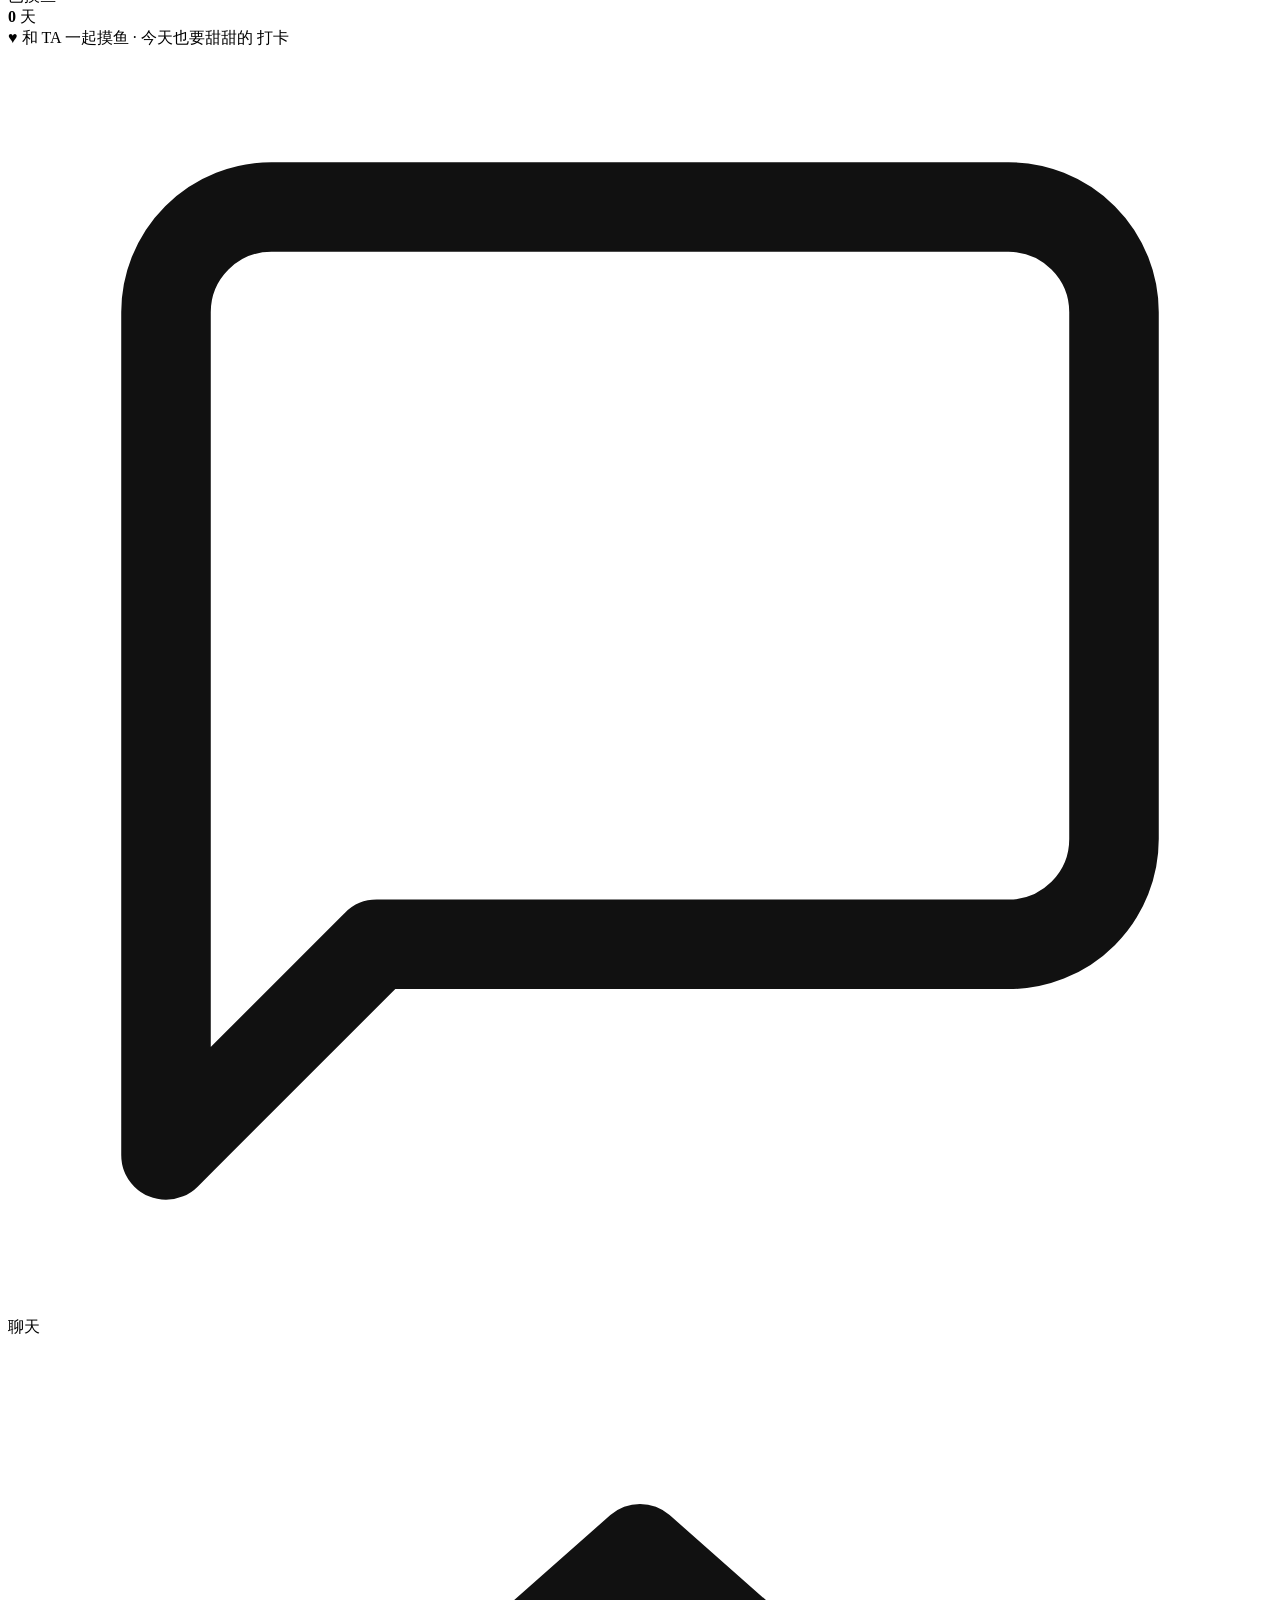
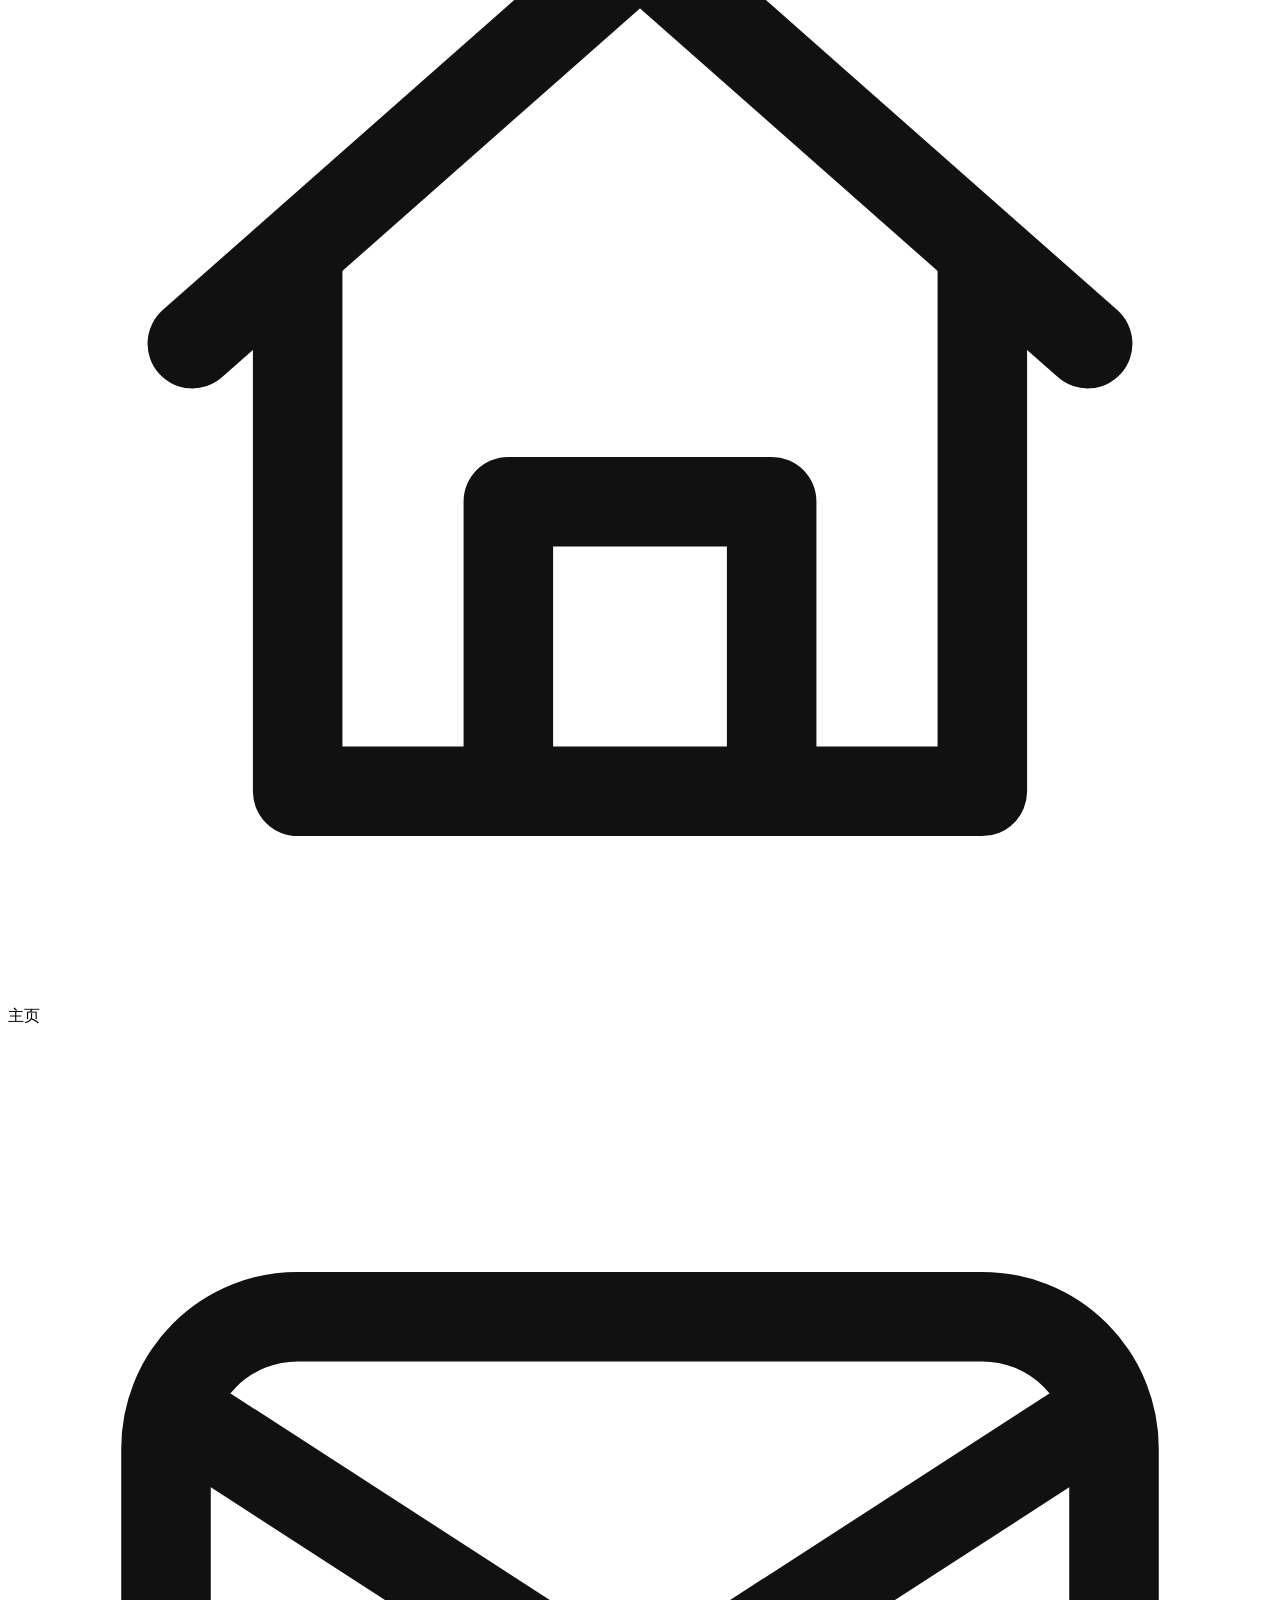
==== commit 14c122e7: "Merge branch 'ling233330-star:main' into main" ====
--- a/src/template.html
+++ b/src/template.html
@@ -47,11 +47,15 @@
            （两份同步：静态兜底 + 在线权威源）。口径全部指向已存在的设置入口，不新增行为：各类概率与功能时间/间隔
            （设置 → 回复设置，0 = 不触发）、系统预设字卡逐张/分类开关与「整体概率（总档）」调 0、各项功能开关与桌面
            隐藏池、聊天字卡分组标题右侧「整组停用」开关与逐张开关、设置页顶部搜索框。
-           v8.35 #1019（用户 2026-09-22 直派，逐字追加第 5 段）——本段三句：①字卡回复与来电两条「高频」都可自行调整（字卡
+           v8.35 #1019（用户 2026-09-22 直派，逐字追加第 5 段）——本段原三句：①字卡回复与来电两条「高频」都可自行调整（字卡
            回复频率＝设置 → 回复设置；来电频率＝设置 → 通话设置，两条在「功能说明」里都有行说明，末句指路因此成立）；
-           ②作者对人当面说明：他一直在帮人修的是不同手机型号的设备兼容问题，别把他的功能与设计当成 bug（与品牌卡内停更
-           公告里那句同口径）；③指路功能说明自行查看。只是文案：不新增行为、不改任何设置入口。
-           本注释刻意不逐字复述那三句——HTML 注释会被合进产物，逐字复述会让 build.mjs 的 #1019a/#1019b 哨兵变成哑哨兵
+           ②作者对人当面说明：他一直在帮人修的是不同手机型号的设备兼容问题（与品牌卡内停更公告里那句同口径）；③指路功能说明自行查看。
+           2026-10-16 用户直派改写第 5 段：②整句删去（作者原话「不要把功能和设计当成 bug」那半句不要了），①保留并在句内
+           补指路、末尾点明可查功能说明；同批第 2 段句尾追加「功能太多可能难度偏高」口径、clock.js 锁卡豁免说明删内部编号。
+           同日再派：第 3 段整段撤换——原「回复设置概率…全部都是公开的可以自己调，功能也可以自己设置关闭」改为
+           「聊天回复概率、写信、朋友圈，以及小功能等等很多功能是可以自己调概率或时间」（问卷 #1559 新增第 1 题选项 3 已同口径）。
+           哨兵 #1019a/#1019b 同批合法重锚到新文案（同名换 needle）。只是文案：不新增行为、不改任何设置入口。
+           本注释刻意不逐字复述第 5 段——HTML 注释会被合进产物，逐字复述会让 build.mjs 的 #1019a/#1019b 哨兵变成哑哨兵
            （段落被删也照样命中）。
            几何实测（390×844）：顶卡 252→357px（限 420px）、#864 指引条 top 607→712（vh 844，仍在首屏内），S5/S6
            两条跨批边界断言照旧通过，故不压缩字号/间距。 -->
@@ -65,10 +69,10 @@
       <div class="splash-bigwarn" data-content-warn="1">
         <div class="splash-bigwarn-t">使用前必看 · 本站内容非常多，不适用建议不使用本站</div>
         <p><strong>网站本质只是工具，使用效果取决于个人使用和个人理解</strong>，各种原因都需要适应和调整。</p>
-        <p><strong>网站内置内容非常非常多，需给一定时间适应和根据个人使用习惯调整</strong>，或不适用建议不使用这个网站。</p>
-        <p><strong>回复设置概率，非常多功能的时间和概率，全部都是公开的可以自己调</strong>，功能也可以自己设置关闭。</p>
+        <p><strong>网站内置内容非常非常多，需给一定时间适应和根据个人使用习惯调整</strong>，或不适用建议不使用这个网站，确实功能太多可能难度偏高。</p>
+        <p><strong>聊天回复概率、写信、朋友圈，以及小功能等等很多功能是可以自己调概率或时间</strong>。</p>
         <p><strong>聊天字卡也可以单独关闭某个分组或关闭某个单独的字卡。</strong>默认聊天字卡的词典字卡太多，不适用建议关闭。</p>
-        <p><strong>字卡回复高频和通话高频都可以自行调整。</strong>不要因为我之前一直在帮人修设备bug和强调可以帮人修不同手机型号的设备兼容bug，就把我的功能和设计也当成bug啊。已无力解释，可自行在功能说明里查看。</p>
+        <p><strong>字卡回复高频和通话高频都可以自行调整</strong>，可自行在功能说明里查看详细。</p>
         <p><strong>这个字卡网站本质只是工具，好不好用取决于个人。</strong>如果说任何设置都没有自己调整，说不好用，混乱的问题，开屏里已经提示和强调过了需按个人使用自行设置。</p>
       </div>
       <!-- v8.29 #976（用户 2026-09-21 直派「开屏里的颜色太乱，内容也很乱，怎么优化一下？」＋两条约束：
@@ -88,8 +92,9 @@
         <div class="splash-alert" data-anti-scam="1">
           <div class="splash-alert-t">免费 · 署名 · 防倒卖</div>
           <p><strong>本站完全免费，没有收过任何人一分钱，个人出资和花费时间搭建的。开放二传二改但禁止以盈利为目的。</strong></p>
-          <p><strong>Mochi字卡网站完全免费。作者只有两个账号：小红书@言序（1842523578）和抖音@言序（58334080131）。</strong>作者不玩抖音、不回消息，是看到有人想花钱求网站才开的号，仅用于发布本站链接。本站不收取任何费用，如有出现任何收费情况，均为诈骗，注意防止被骗。</p>
-          <p><strong>二传、分享本站链接必须标注作者署名：小红书 @言序（1842523578），禁止删除或修改。</strong>严禁冒为自己制作、删除篡改署名，或以任何形式收费倒卖本站链接、安装包——本站完全免费，收费即诈骗。如果你是花钱买来的链接：你被骗了，请拒付退款并举报卖家。</p>
+          <p><strong>Mochi字卡网站完全免费。作者只有两个账号：小红书@言序（1842523578）和抖音@言序（58334080131）。</strong>作者不常看抖音，是看到有人想花钱求网站才开的号，仅用于发布本站链接。本站不收取任何费用，如有出现任何收费情况，均为诈骗，注意防止被骗。</p>
+          <p><strong>搬运、二传本站链接到公开平台（如小红书、抖音等）时，必须标注作者署名：小红书 @言序（1842523578）</strong></p>
+          <p>仅分享网站聊天记录、不涉及搬运字卡链接的随意。禁止删除或修改。严禁冒为自己制作、删除篡改署名，或以任何形式收费倒卖本站链接、安装包——本站完全免费，收费即诈骗。如果你是花钱买来的链接：你被骗了，请拒付退款并举报卖家。</p>
         </div>
         <!-- v3.26.x #864（用户 2026-09-19 直派「开屏显眼的地方，顶部需要说明：公告内容已缩减，原公告内容的
              很多使用说明已移动至【设置】的【关于】里」）——夹在品牌卡署名行与停更公告之间＝开屏第一屏第一眼
@@ -147,21 +152,19 @@
              #1459（2026-09-29 作者直派「按 B+C 方案修改并同步两源」）：在 #1453 的七条上做措辞修正 + 条款补充（共九条）——B① 「作者不承担任何直接或间接责任」前加「在法律法规允许的最大范围内」；B② 「不具备任何真实、法律、医疗、心理或情感效力」改「不构成任何形式的承诺、建议或专业意见，不产生任何法律效力」；B③ 「本页全部说明」改「《免责声明》全文」；C① 补紧急情形指引（110／120／就近急诊）；C② 补「无账号体系、不上传、不收集、不分享」；C③ 停更条与事实对表（自 2026-09-30 起停止发布新版本，停更≠下线）；C④ 原版条补「官方入口以署名卡公布的作者账号所发链接为准」并点名二改版可能自加云存储；C⑤ 补禁止骚扰／诈骗等违法用途 + 「本声明最后更新」日期。
              #1475（2026-09-30 作者直派「补存证＋标准条款＋第 3 条强化为自己为自己的使用负责、作者不承担任何责任」）：首段补「勾选确认时本地记录确认时间与声明版本（不上传、不属于数据收集）」披露；原第 3 条改写为「自愿使用＋后果由使用者本人自行承担、自行负责＋完全免费无对价＋在法律法规允许的最大范围内、无论基于何种原因（含违约侵权）均不承担任何直接间接附带或后果性责任」（「在法律法规允许的最大范围内」这一限定形态保留＝绝对化「概不负责」反而易被整体认定无效）；新增第 4 条「按『现状』与『当前可用性』提供、不作明示或默示保证＋第三方托管（GitHub Pages）等非作者可控原因免责」；新增第 10 条可分割性（任何条款被认定无效不影响其余）；原第 1~8 条中 4~8 顺延为 5~9，条数 9→11（含末条日期）；最后更新 2026-09-29→2026-09-30；clock.js 同意记录同步改存「时间戳＋版本」JSON、声明改版后旧确认自动失效＝重新勾选一次。
              #1482（2026-09-30 作者选定写法 A）：第 9 条「停止发布新版本」改「停止功能更新，此后仅可能发布必要的声明修正」——消除「停更声明 vs 实际仍在发修正批」的自相矛盾；三处落点（本卡/设置→关于/README）同批。
+             #1569（2026-10-16 作者直派「免责声明写那么多有的没的，优化一下」并按作者确认的精简草案落地）：12 段精简为 9 段——把原第 3/4/10 条并成一条（自愿使用＋后果自担＋最大范围内免责 ＋ 按现状无担保＋第三方托管 ＋ 可分割性）、把原第 6/8 条并成一条（导入素材版权自负 ＋ 禁止违法用途）、日期行去掉条号独立成段；语义一字未减（逐条要点全在），所有历史锚句保持原样（故 #315c/#1459a~e/#1475c 等哨兵仍绿），仅段数与编号变化；三处站内落点（本卡 / 设置→关于 / 使用说明第 15 章摘要）与 README.md 同批同步。
              ⚠ 本卡与 设置 → 关于 →「隐私与法律」的 #about-disclaimer-sub、使用说明第 15 章「许可与免责」是同一口径的三处站内落点；改文案必须与仓库根 README.md「免责声明（重要）」两源同批同步（README 末条明写「同步展示于站点开屏页」） -->
         <div class="splash-alert splash-disclaimer" data-anti-scam="d" id="splash-disclaimer">
           <div class="splash-alert-t">免责声明</div>
           <p><strong>本站禁止未满 18 周岁的未成年人使用。点击进入即视为你确认已年满 18 周岁，并已阅读、理解并同意《免责声明》全文。</strong>勾选确认时，本站会在你自己的设备浏览器本地记录确认时间与本声明版本（仅用于确认你已阅读并同意本声明，不会上传，不属于数据收集）。</p>
           <p>1. 本站所有字卡回复、TA 的消息与互动均为<strong>预先编写的随机代码随机触发，纯属虚构娱乐</strong>，不代表任何真实人物的观点、承诺或情感，<strong>不构成任何形式的承诺、建议或专业意见，不产生任何法律效力。</strong></p>
           <p>2. <strong>本站的虚拟互动不能替代、也不应替代真实的人际交往、恋爱关系、心理疏导或专业帮助。</strong>如果你正处于情绪低落、焦虑或其他心理困境，请及时向家人朋友求助，或前往正规医疗机构、心理援助热线（全国心理援助热线：12356）寻求专业支持；<strong>如遇紧急或危险情形，请立即拨打 110（报警）或 120（急救），或前往就近医院急诊。</strong></p>
-          <p>3. <strong>本站仅供自愿使用：请在充分理解本声明内容、自愿承担全部使用风险的前提下使用本站。</strong>使用本站产生的一切后果（包括但不限于情绪影响、时间消耗、数据丢失、设备问题、纠纷与损失）均<strong>由使用者本人自行承担、自行负责</strong>；未成年人违规使用的，相关责任由其本人及监护人承担。本站完全免费，作者未因你的使用收取任何费用或获取任何对价；<strong>在法律法规允许的最大范围内，无论基于何种原因或理由（包括但不限于违约、侵权或其他事由），作者均不承担任何直接、间接、附带或后果性的责任。</strong></p>
-          <p>4. <strong>本站按「现状」与「当前可用性」提供，不作任何形式的明示或默示保证，包括但不限于持续可用、不中断、无错误、无遗漏、适用于特定目的等。</strong>因第三方托管服务（如 GitHub Pages）、网络、设备、系统或浏览器等非作者可控原因导致的无法访问、显示异常或损失，作者亦不承担责任。</p>
-          <p>5. 本站无后端服务器、无账号体系，所有数据仅保存在你自己的设备浏览器中，<strong>不会上传至任何网络</strong>，作者不收集、不读取、不对外分享你的任何内容。清除浏览器数据、卸载、换机、iOS 系统回收存储均会导致数据丢失，<strong>请务必定期导出备份</strong>；作者无法找回任何丢失数据。</p>
-          <p>6. 你自行导入或保存的音乐、图片、表情、字卡等素材，<strong>其版权与合法性由你本人负责</strong>，请勿导入或分享侵权、违法的内容；由此产生的纠纷与责任由你承担。</p>
-          <p>7. 本站指作者本人发布与部署的原版（见下方署名卡），<strong>官方入口以署名卡公布的作者账号所发链接为准</strong>。开放二传二改后产生的其他版本<strong>并非原版，其内容、改动（可能自行添加云存储等联网功能）与运营均与作者无关</strong>；从非原版入口使用所产生的一切后果，作者不承担责任。</p>
-          <p>8. 禁止利用本站从事任何违法违规活动，包括但不限于骚扰、辱骂、诈骗、传播违法信息等，违者自行承担全部法律责任。</p>
-          <p>9. 本站已于 2026-09-30 起停止功能更新（永久停更），此后仅可能发布必要的声明修正。<strong>停更不等于下线</strong>：已部署的页面与相关链接可能继续可访问，但作者不再维护更新，<strong>不承诺本站与相关链接的持续可用、可访问或不中断</strong>，也不承诺任何内容永不失效。</p>
-          <p>10. 本声明任何条款被认定全部或部分无效的，不影响其余条款的效力，其余条款继续有效。</p>
-          <p>11. 本免责声明最后更新：2026-09-30。</p>
+          <p>3. <strong>本站仅供自愿使用：请在充分理解本声明内容、自愿承担全部使用风险的前提下使用本站。</strong>使用本站产生的一切后果（包括但不限于情绪影响、时间消耗、数据丢失、设备问题、纠纷与损失）均<strong>由使用者本人自行承担、自行负责</strong>；未成年人违规使用的，相关责任由其本人及监护人承担。本站完全免费，作者未因你的使用收取任何费用或获取任何对价；<strong>在法律法规允许的最大范围内，无论基于何种原因或理由（包括但不限于违约、侵权或其他事由），作者均不承担任何直接、间接、附带或后果性的责任。</strong><strong>本站按「现状」与「当前可用性」提供，不作任何形式的明示或默示保证，包括但不限于持续可用、不中断、无错误、无遗漏、适用于特定目的等。</strong>因第三方托管服务（如 GitHub Pages）、网络、设备、系统或浏览器等非作者可控原因导致的无法访问、显示异常或损失，作者亦不承担责任。本声明任何条款被认定全部或部分无效的，不影响其余条款的效力，其余条款继续有效。</p>
+          <p>4. 本站无后端服务器、无账号体系，所有数据仅保存在你自己的设备浏览器中，<strong>不会上传至任何网络</strong>，作者不收集、不读取、不对外分享你的任何内容。清除浏览器数据、卸载、换机、iOS 系统回收存储均会导致数据丢失，<strong>请务必定期导出备份</strong>；作者无法找回任何丢失数据。</p>
+          <p>5. 你自行导入或保存的音乐、图片、表情、字卡等素材，<strong>其版权与合法性由你本人负责</strong>，请勿导入或分享侵权、违法的内容；由此产生的纠纷与责任由你承担。禁止利用本站从事任何违法违规活动，包括但不限于骚扰、辱骂、诈骗、传播违法信息等，违者自行承担全部法律责任。</p>
+          <p>6. 本站指作者本人发布与部署的原版（见下方署名卡），<strong>官方入口以署名卡公布的作者账号所发链接为准</strong>。开放二传二改后产生的其他版本<strong>并非原版，其内容、改动（可能自行添加云存储等联网功能）与运营均与作者无关</strong>；从非原版入口使用所产生的一切后果，作者不承担责任。</p>
+          <p>7. 本站已于 2026-09-30 起停止功能更新（永久停更），此后仅可能发布必要的声明修正。<strong>停更不等于下线</strong>：已部署的页面与相关链接可能继续可访问，但作者不再维护更新，<strong>不承诺本站与相关链接的持续可用、可访问或不中断</strong>，也不承诺任何内容永不失效。</p>
+          <p>本免责声明最后更新：2026-09-30。</p>
         </div>
         <!-- v3.27.x #319：防未成年人·系统内置字卡锁——默认锁定全部系统预设字卡，输对二级验证密码才放行；
              纯静态卡骨架，状态文案/按钮/交互由 clock.js 接线渲染（card-lock.js 提供闸门），在线 notice.json 不影响此处。
@@ -192,11 +195,19 @@
              原公告「许可 · 署名 · 灵感来源」章整章下架，要点搬到品牌卡。静态 DOM：在线 notice.json 只覆盖公告列表、
              覆盖不到品牌卡，故此处即开屏侧唯一落点；改文案须与 设置 → 关于（功能介绍与许可段）及 README 保持同口径。 -->
         <div class="splash-source splash-license">
-          <div class="splash-source-line"><strong>许可 · 署名 · 灵感来源</strong></div>
-          <div class="splash-source-line splash-clarify"><strong>本站不是 milk 字卡代码的二改版本，是从零开始独立编写的字卡传讯二创作品。</strong></div>
-          <div class="splash-source-line">开放<strong>二传二改</strong>，禁止商用、禁止以盈利为目的；<strong>必须保留作者署名：小红书 @言序（1842523578），禁止删除或修改</strong>；二次修改请注明原作者。</div>
-          <div class="splash-source-line">二传二改四点要求：① 保留署名；② 不要转发二级验证密码（暗号）；③ 二改后要公开时，不要公开内置字卡；④ 二改可自加云存储，但请不要公开云存储。</div>
-          <div class="splash-source-line"><strong>Mochi字卡为原创独立作品（即原版）</strong>，代码已在 GitHub 完全公开、支持私人部署。</div>
+          <!-- v8.57 #1557（作者直派「开屏的以下内容，没有设计排版啊，很丑」）：本块排版整组重做——
+               标题行改居中带左右细线、正文按「许可条款 / 灵感来源清单 / 落款」三段分组装进浅底圆角面板、
+               清单五条来源行加同款圆点标记、字号 9px→10px 并整体改左对齐。
+               ⚠ 内容零改动硬约束：全部句子逐字保留（含标点），verify-976 S8.brandcard 无删减判据与
+               #1536e / #1547a~d 哨兵 needle 都钉在这些句子上；本轮只加包装 div 与 class，不增删任何字符。 -->
+          <div class="splash-lic-head"><strong>许可 · 署名 · 灵感来源</strong></div>
+          <div class="splash-lic-panel">
+            <div class="splash-source-line splash-lic-lead"><strong>本站不是 milk 字卡代码的二改版本，是从零开始独立编写的字卡传讯二创作品。</strong></div>
+            <div class="splash-source-line">开放<strong>二传二改</strong>，禁止商用、禁止以盈利为目的；<strong>必须保留作者署名：小红书 @言序（1842523578），禁止删除或修改</strong>；二次修改请注明原作者。</div>
+            <div class="splash-source-line splash-lic-req">二传二改四点要求：① 保留署名；② 不要转发二级验证密码（暗号）；③ 二改后要公开时，不要公开内置字卡；④ 二改可自加云存储，但请不要公开云存储。</div>
+            <div class="splash-source-line"><strong>Mochi字卡为原创独立作品（即原版）</strong>，代码已在 GitHub 完全公开、支持私人部署。</div>
+          </div>
+          <div class="splash-lic-panel splash-lic-credits">
           <!-- v8.56 #1547（作者直派「你为什么把我的公告里灵感借鉴里的内容删减了」并给定稿原文）：#1503 把公告「许可 · 署名 · 灵感来源」章搬成品牌卡摘要时，
                摘要只留下四个名字、把「谁借鉴了什么」压成一格——被压掉的四类＝①四位来源各自的小红书号 ②「换头像」那一条（站内唯一落点消失）
                ③「借鉴」与「网络上已有类似想法」两层区分的领句 ④落款那句讲尊重出处的话。
@@ -205,14 +216,19 @@
           <div class="splash-source-line">本站并非复刻他人网站，代码均从零编写：</div>
           <div class="splash-source-line">另外：mochi字卡部分功能的雏形，参考了7月时我做的第一个字卡——星言。</div>
           <div class="splash-source-line">除随机回复的基础逻辑、基础框架外（灵感来源为 milk 字卡 · 小红书 @milk（2777299956）），以下功能为借鉴：</div>
-          <div class="splash-source-line">帮我决定、多人决定功能：借鉴自小红书 @FelixFelicis（9416318007）</div>
-          <div class="splash-source-line">公用字卡+专享字卡模式：借鉴自小红书 @默玉（8012400317）</div>
+          <div class="splash-source-line splash-lic-item">帮我决定、多人决定功能：借鉴自小红书 @FelixFelicis（9416318007）</div>
+          <div class="splash-source-line splash-lic-item">公用字卡+专享字卡模式：借鉴自小红书 @默玉（8012400317）</div>
+          <!-- 2026-10-15（作者直派「在公告 灵感借鉴 里新增入站问卷灵感来源」）：入站问卷＝需正确回答问卷才会进入使用网站模式 -->
+          <div class="splash-source-line splash-lic-item">需正确回答问卷才会进入使用网站模式 @小狗咖啡猫（5435843310）</div>
           <div class="splash-source-line">以下功能源于网络上已有的类似想法，但设计均由我独立完成：</div>
-          <div class="splash-source-line">情绪字卡：源于早期网络上的类似提议（有人建议在聊天中加入情绪字卡以方便交流，小红书 @心汋是颗彩虹多宝糖（9725312970）也提过这个模式）</div>
-          <div class="splash-source-line">换头像：灵感来自看到网络上有人提议小手机想要 chat 自己换头像</div>
+          <div class="splash-source-line splash-lic-item">情绪字卡：源于早期网络上的类似提议（有人建议在聊天中加入情绪字卡以方便交流，小红书 @心汋是颗彩虹多宝糖（9725312970）也提过这个模式）</div>
+          <div class="splash-source-line splash-lic-item">换头像：灵感来自看到网络上有人提议小手机想要 chat 自己换头像</div>
           <div class="splash-source-line">其余功能和 UI 均为我独立设计。</div>
-          <div class="splash-source-line">若使用代码或借鉴功能，必须标注灵感来源。标注来源是对创作者最基本的尊重，未标注来源的使用将视为违反本许可协议。</div>
-          <div class="splash-source-line">使用或借鉴本站功能与代码，必须标注灵感来源；开屏公告为本站内容，不可删除或修改。详见 GitHub 库与 设置 → 关于。</div>
+          </div>
+          <div class="splash-lic-foot">
+            <div class="splash-source-line">若使用代码或借鉴功能，必须标注灵感来源。标注来源是对创作者最基本的尊重，未标注来源的使用将视为违反本许可协议。</div>
+            <div class="splash-source-line">使用或借鉴本站功能与代码，必须标注灵感来源；开屏公告为本站内容，不可删除或修改。详见 GitHub 库与 设置 → 关于。</div>
+          </div>
         </div>
         <!-- v3.8.y：原作/部署信息——本人原作本人部署，使用网站 + GitHub 库（每条单行完整显示） -->
         <div class="splash-source">
@@ -257,6 +273,13 @@
             <p class="splash-bullet">禁止抹除署名、伪装原创、或将内容用于恶意引流；</p>
             <p class="splash-bullet">仅分享网站聊天记录、不涉及搬运字卡的，只需标注 mochi 字卡 tag 即可。</p>
             <p class="splash-item splash-hl">未经署名转载视为侵权，作者保留追究权利。</p>
+            <p class="splash-item">另外有件事想说，也请大家注意：mochi 一直支持正常地使用我的代码去二改、借鉴，或者单独复刻某个功能，只要标注来源即可。</p>
+            <p class="splash-item">因为我的代码一直都是公开的，拿去喂 AI 跑一跑、换个 UI 就能复刻里面的功能，门槛实在是太低了。所以希望大家尊重我的劳动成果，严禁以下行为：</p>
+            <p class="splash-bullet">照搬大量的功能和机制，连功能内置的文字都原样复制粘贴，没有任何修改和创新；</p>
+            <p class="splash-bullet">纯靠复刻代码拼凑成一个新网站，声明与 mochi 原网站毫无关系；</p>
+            <p class="splash-bullet">用了代码却说「只是参考借鉴，没用过我的任何代码和文案」；</p>
+            <p class="splash-bullet">甚至完全不标注来源。</p>
+            <p class="splash-item splash-hl">现在借鉴和二改都是随意开放的，我一直都说可以用、也没有管过。但如果出现以上违规行为，我将停止公开代码，收回供人参考的代码以及后续的二改权限。</p>
           </div>
           <div class="splash-sec-wrap">
             <p class="splash-sec">2、停更公告 · 2026年9月底后永久停更</p>
@@ -270,6 +293,7 @@
             <p class="splash-item">原公告里的大量使用说明已移到【设置 → 关于】（数据与存储 / 常见问题 / 使用说明）。有问题先去那里找答案即可。</p>
             <p class="splash-bullet">原公告里大部分解答过的问题已移动至【设置 → 关于】：数据丢失 / 浏览器自动清数据 / 存储权限 / 无痕模式 / 备份恢复 / 会不会做成 App / 全屏失效等。</p>
             <p class="splash-bullet">打开路径：设置 → 关于 →「数据与存储（重要）」「常见问题」「使用说明」。</p>
+            <p class="splash-bullet">「会不会做成 App」：不会做。原因：网站功能非常多——如果功能少还好说，功能太多的情况下，做成 App 可能出现的 Bug 只会更多，而且和设备、浏览器一样存在适配问题：不同手机的屏幕、系统、性能都不一样，要做到所有手机都适配，Bug 可能需要全部重写一遍。更何况本站已永久停更，不会再有开发，我也没有这种精力和金钱。</p>
           </div>
           <div class="splash-sec-wrap">
             <p class="splash-sec">4、浏览器兼容提醒（安卓用户必读）</p>
@@ -290,7 +314,7 @@
             <p class="splash-bullet">详见 设置 → 关于 →「减少数据被手机清掉的几率」。</p>
           </div>
           <div class="splash-sec-wrap">
-            <p class="splash-sec">6、当前状态与反馈</p>
+            <p class="splash-sec">6、当前状态</p>
             <!-- #1000（2026-09-21 用户直派）：本行三个日期改 4 位写法（开搓／内测起止／完全公开），
                  与「把生日日期原样写成 4 位数」的密码口径对齐——这一章正是密码提示所指的答案位置 -->
             <p class="splash-item">0812 开搓，0815~0829 内测，谢谢参与内测的各位；Mochi字卡 0829 已完全公开，可二传二改。</p>
@@ -307,9 +331,13 @@
           </div>
                     <div class="splash-sec-wrap">
             <p class="splash-sec">8、关于“电子网站会连上鬼”的传闻</p>
-            <p class="splash-bullet">不存在这种事。本站本质只是代码运行，且代码已在 GitHub 完全公开，任何人都可以查看，没有任何“灵异”成分。</p>
-            <p class="splash-bullet">字卡只是工具，效果取决于个人如何使用。对于无根据的传闻和造谣，不接受、不回应。</p>
-            <p class="splash-bullet">另外，不同人的说法可能不一样，有些是吓唬人的，也有些说法无法证实真假。如果担心或害怕，或在使用中感到不适，建议停止使用字卡传讯。</p>
+            <p class="splash-bullet"><b>本站没有灵异机制。</b> 本站本质只是代码随机概率运行触发回复，呈现的内容仅为系统内置字卡或您自己添加的字卡。代码已在 GitHub 完全公开，任何人都可查看，不存在任何超自然成分。（建议：请避免添加带有负面暗示的字卡，以免在随机触发时给自己带来不必要的心理负担。）</p>
+            <p class="splash-bullet"><b>字卡只是工具，体验因人而异。</b> 对于无根据的传闻和造谣，我们不予置评。但必须说明：人在高度专注、心理暗示或情绪紧张时，很容易产生主观上的“错觉”或“巧合感”。许多所谓“吓人”的说法，往往源于此。</p>
+            <p class="splash-sub">如果您真的遇到了无法解释的情况，或者感到恐惧：</p>
+            <p class="splash-bullet">1. <b>请立刻停止使用。</b> 这是最重要的。无论真假，您的心理健康和安全感是第一位的。</p>
+            <p class="splash-bullet">2. <b>不要过度联想。</b> 很多时候，越害怕就越容易把随机发生的事情和字卡联系起来。</p>
+            <p class="splash-bullet">3. <b>寻求现实帮助。</b> 如果这种恐惧感严重影响了您的正常生活，建议您暂时远离这类工具，多和身边信任的朋友、家人聊聊，或者寻求专业心理人士的帮助。</p>
+            <p class="splash-bullet">不同人的说法可能不一样，有些可能是恶作剧，有些无法证实真假。请以您自身的感受为准，如果感到不适，随时退出即可。</p>
           </div>
                     <div class="splash-sec-wrap">
             <p class="splash-sec">9、屏幕适配微调（屏幕错位自己调）</p>
@@ -2109,7 +2137,7 @@
         <div class="gs-title">常见问题</div>
         <div class="set-row" id="row-faq-app">
           <div class="ico"><svg viewBox="0 0 24 24" fill="none" stroke="#111111" stroke-width="1.8" stroke-linecap="round" stroke-linejoin="round"><rect x="6" y="2" width="12" height="20" rx="3"/><path d="M11 18h2"/></svg></div>
-          <div class="txt">会不会做成 App<span class="sub">暂不考虑 · 原因说明</span></div>
+          <div class="txt">会不会做成 App<span class="sub">不会做 · 原因说明</span></div>
           <div class="arrow"><svg viewBox="0 0 24 24" fill="none" stroke-linecap="round" stroke-linejoin="round"><path d="M9 18l6-6-6-6"/></svg></div>
         </div>
         <div class="set-row" id="row-faq-app2">
@@ -2161,8 +2189,9 @@
              作者勾选后不再打断，[关于] 是唯一能回看的地方。刻意用 .gs-sub（非 .set-row／.gs-title）：
              不进设置搜索索引、也不动 verify-about-cat 的 B1（组标题）/B2（行 order）/B5（组数）/B12，零改尺。
              #1475（2026-09-30）：随开屏免责卡 #1475 同批重排（①-⑪，新增③自担强化/④按现状无担保/⑩可分割，最后更新 2026-09-30），措辞与开屏卡保持同口径（个别措辞有意微差＝让 #1475c 等哨兵 needle 在 template.html 内唯一，语义一致）。
+             #1569（2026-10-16）：随开屏免责卡 #1569 同批精简（①-⑪ → ①-⑦＋日期行）——原③④⑩并进同一条、原⑥⑧并进同一条、日期行去编号；语义一字未减。与开屏卡同口径的两处微差措辞保持只在「关于」落点的形态（① 用「不具备任何形式的承诺」；按现状无担保条的括注用「（持续可用」，开屏卡是同义的另一种写法）——哨兵 needle 靠这个差异在 template.html 内唯一，注释里不复述原文形态。
              ⚠ 与开屏第一页「免责声明」卡（#splash-disclaimer）、使用说明第 15 章「许可与免责」同一口径，改文案必须三处同批同步 -->
-        <div class="gs-sub" id="about-disclaimer-sub"><b>免责声明（与开屏第一页「免责声明」卡同源）</b>：<b>本站禁止未满 18 周岁的未成年人使用</b>；点击进入即视为确认本人已年满 18 周岁，并已阅读、理解并同意《免责声明》全文（本站将在你的设备浏览器本地记录确认时间与声明版本，不上传）。① 所有字卡回复、TA 的消息与互动均为<b>预先编写的随机代码随机触发，纯属虚构娱乐</b>，不代表任何真实人物的观点、承诺或情感，不具备任何形式的承诺、建议或专业意见，不产生任何法律效力。② 本站的虚拟互动<b>不能替代、也不应替代</b>真实的人际交往、恋爱关系、心理疏导或专业帮助；若你正处于情绪低落、焦虑或其他心理困境，请及时向家人朋友求助，或前往正规医疗机构、心理援助热线（全国心理援助热线：12356）寻求专业支持；<b>如遇紧急或危险情形，请立即拨打 110（报警）或 120（急救），或前往就近医院急诊</b>。③ <b>本站仅供自愿使用：请在充分理解本声明内容、自愿承担全部使用风险的前提下使用本站</b>；使用本站产生的一切后果（包括但不限于情绪影响、时间消耗、数据丢失、设备问题、纠纷与损失）均<b>由使用者本人自行承担、自行负责</b>，未成年人违规使用的相关责任由其本人及监护人承担；本站完全免费，作者未因你的使用收取任何费用或对价；<b>在法律法规允许的最大范围内，无论基于何种原因（包括但不限于违约、侵权或其他事由），作者均不承担任何直接、间接、附带或后果性的责任</b>。④ <b>本站按「现状」与「当前可用性」提供，不作任何形式的明示或默示保证（持续可用、不中断、无错误、适用于特定目的等）</b>；因第三方托管服务（如 GitHub Pages）、网络、设备、系统或浏览器等非作者可控原因导致的无法访问、显示异常或损失，作者亦不承担责任。⑤ 本站无后端服务器、无账号体系，所有数据仅保存在你自己的设备浏览器中，<b>不会上传至任何网络</b>，作者不收集、不读取、不对外分享你的任何内容；清除浏览器数据、卸载、换机、iOS 系统回收存储均会导致数据丢失，<b>请务必定期导出备份</b>；作者无法找回任何丢失数据。⑥ 你自行导入或保存的音乐、图片、表情、字卡等素材，<b>其版权与合法性由你本人负责</b>，请勿导入或分享侵权、违法的内容；由此产生的纠纷与责任由你承担。⑦ 本站指作者本人发布与部署的原版，<b>官方入口以站内署名卡公布的作者账号所发链接为准</b>；开放二传二改后产生的其他版本<b>并非原版，其内容、改动（可能自行添加云存储等联网功能）与运营均与作者无关</b>，从非原版入口使用所产生的一切后果，作者不承担责任。⑧ 禁止利用本站从事任何违法违规活动，包括但不限于骚扰、辱骂、诈骗、传播违法信息等，违者自行承担全部法律责任。⑨ 本站已于 2026-09-30 起停止功能更新（永久停更），此后仅可能发布必要的声明修正，<b>停更不等于下线</b>：已部署的页面与相关链接可能继续可访问，但作者不再维护更新，<b>不承诺本站与相关链接的持续可用、可访问或不中断</b>，也不承诺任何内容永不失效。⑩ 本声明任何条款被认定全部或部分无效的，不影响其余条款的效力，其余条款继续有效。⑪ 本免责声明最后更新：2026-09-30。</div>
+        <div class="gs-sub" id="about-disclaimer-sub"><b>免责声明（与开屏第一页「免责声明」卡同源）</b>：<b>本站禁止未满 18 周岁的未成年人使用</b>；点击进入即视为确认本人已年满 18 周岁，并已阅读、理解并同意《免责声明》全文（本站将在你的设备浏览器本地记录确认时间与声明版本，不上传）。① 所有字卡回复、TA 的消息与互动均为<b>预先编写的随机代码随机触发，纯属虚构娱乐</b>，不代表任何真实人物的观点、承诺或情感，不具备任何形式的承诺、建议或专业意见，不产生任何法律效力。② 本站的虚拟互动<b>不能替代、也不应替代</b>真实的人际交往、恋爱关系、心理疏导或专业帮助；若你正处于情绪低落、焦虑或其他心理困境，请及时向家人朋友求助，或前往正规医疗机构、心理援助热线（全国心理援助热线：12356）寻求专业支持；<b>如遇紧急或危险情形，请立即拨打 110（报警）或 120（急救），或前往就近医院急诊</b>。③ <b>本站仅供自愿使用：请在充分理解本声明内容、自愿承担全部使用风险的前提下使用本站</b>；使用本站产生的一切后果（包括但不限于情绪影响、时间消耗、数据丢失、设备问题、纠纷与损失）均<b>由使用者本人自行承担、自行负责</b>，未成年人违规使用的相关责任由其本人及监护人承担；本站完全免费，作者未因你的使用收取任何费用或对价；<b>在法律法规允许的最大范围内，无论基于何种原因（包括但不限于违约、侵权或其他事由），作者均不承担任何直接、间接、附带或后果性的责任</b>；<b>本站按「现状」与「当前可用性」提供，不作任何形式的明示或默示保证（持续可用、不中断、无错误、适用于特定目的等）</b>；因第三方托管服务（如 GitHub Pages）、网络、设备、系统或浏览器等非作者可控原因导致的无法访问、显示异常或损失，作者亦不承担责任；本声明任何条款被认定全部或部分无效的，不影响其余条款的效力，其余条款继续有效。④ <b>本站无后端服务器、无账号体系，所有数据仅保存在你自己的设备浏览器中，不会上传至任何网络</b>，作者不收集、不读取、不对外分享你的任何内容；清除浏览器数据、卸载、换机、iOS 系统回收存储均会导致数据丢失，<b>请务必定期导出备份</b>；作者无法找回任何丢失数据。⑤ 你自行导入或保存的音乐、图片、表情、字卡等素材，<b>其版权与合法性由你本人负责</b>，请勿导入或分享侵权、违法的内容；由此产生的纠纷与责任由你承担；禁止利用本站从事任何违法违规活动，包括但不限于骚扰、辱骂、诈骗、传播违法信息等，违者自行承担全部法律责任。⑥ 本站指作者本人发布与部署的原版，<b>官方入口以站内署名卡公布的作者账号所发链接为准</b>；开放二传二改后产生的其他版本<b>并非原版，其内容、改动（可能自行添加云存储等联网功能）与运营均与作者无关</b>，从非原版入口使用所产生的一切后果，作者不承担责任。⑦ 本站已于 2026-09-30 起停止功能更新（永久停更），此后仅可能发布必要的声明修正，<b>停更不等于下线</b>：已部署的页面与相关链接可能继续可访问，但作者不再维护更新，<b>不承诺本站与相关链接的持续可用、可访问或不中断</b>，也不承诺任何内容永不失效。本免责声明最后更新：2026-09-30。</div>
       </div>
       <!-- 联系与反馈：作者账号与反馈渠道（只读说明，导航见 personalize.js） -->
       <div class="set-group glass">
@@ -2617,6 +2646,10 @@
           <div class="lic-li">内置字卡是系统预设的内容；公开的二改版本，请只保留你自己添加的字卡，不要把内置字卡打包进去。</div>
           <div class="lic-li" style="margin-top:6px"><b>四、二改可以自加云存储，但请不要公开云存储</b>——这个网站的存储都是保存在个人设备本地的，不会上传至任何网络，本站也不会加云存储。</div>
           <div class="lic-li">停更之后你可以拿代码去二改，自己加上云存储、部署私人使用，但请不要公开。公开有云存储给其他人使用，因为使用网站的人太多了，可能会引来麻烦，给你我双方都带来困扰。</div>
+          <div class="lic-p" style="margin-top:12px"><b>另外 · 关于二改的态度</b></div>
+          <div class="lic-li">mochi 一直支持正常地使用我的代码去二改、借鉴，或者单独复刻某个功能，只要标注来源即可。代码一直是公开的，所以拿去喂 AI 跑一跑、换个 UI 就能复刻里面的功能，门槛实在是太低了，希望大家尊重我的劳动成果。</div>
+          <div class="lic-li">严禁以下行为：照搬大量的功能和机制，连功能内置的文字都原样复制粘贴，没有任何修改和创新；纯靠复刻代码拼凑成一个新网站，声明与 mochi 原网站毫无关系；用了代码却说「只是参考借鉴，没用过我的任何代码和文案」；甚至完全不标注来源。</div>
+          <div class="lic-li">现在借鉴和二改都是随意开放的，我一直都说可以用、也没有管过。但如果出现以上违规行为，我将停止公开代码，收回供人参考的代码以及后续的二改权限。</div>
           <div class="lic-p" style="margin-top:10px">就这些，谢谢尊重。</div>
         </div>
 
@@ -3209,7 +3242,7 @@
               <div class="lic-li"><b>用着卡顿？</b>数据体积过大（图片是内联存储的）是常见原因之一，再叠上后台保活、浏览器标签页过多、系统省电等因素；<b>谁占得最多因人而异</b>，先到 设置 → 工具 →「查看存储」看清你这台手机哪一块最大，再用「卡顿自检 · 一键优化」，并精简超大图片和字卡库。按顺序做的一整套清单见第 11 节「手机卡顿怎么办（安卓 / iPhone）」。</div>
               <div class="lic-li"><b>TA 的回复太少 / 太频繁？</b>设置 → 聊天 → 回复设置 与 字卡库 → 其他互动功能字卡 里调概率（0 = 不触发）。</div>
               <div class="lic-li"><b>系统内置字卡用不了？</b>被「防未成年人 · 内置字卡锁定」锁住了，到开屏公告区那张卡输入二级验证密码解锁。</div>
-              <div class="lic-li"><b>忘记应用锁密码？</b>可答安全问题或输暗号关闭应用锁；否则只能清除本站数据重来（会丢数据，务必先导出备份）。暗号／二级验证密码的答案在开屏<b>第一页</b>的章节里（点开开屏<b>第一页</b>顶部的「目录」，「6、当前状态与反馈」那一章写着那串日期）。</div>
+              <div class="lic-li"><b>忘记应用锁密码？</b>可答安全问题或输暗号关闭应用锁；否则只能清除本站数据重来（会丢数据，务必先导出备份）。暗号／二级验证密码的答案在开屏<b>第一页</b>的章节里（点开开屏<b>第一页</b>顶部的「目录」，「6、当前状态」那一章写着那串日期）。</div>
               <div class="lic-li"><b>打不开 / 白屏 / 一直是旧版？</b>建议用 Chrome、Edge 等主流浏览器，关掉浏览器重开、用流量多刷新几次再试。<b>如果你开着「后台保活」或「后台通知」，页面不会在后台自动换新版</b>——换新版要重载页面、会把后台运行打断，所以改在你彻底关闭网页重开时换到新版，或到 设置 → 关于 →「检查更新」手动刷（不刷也不影响使用）；这是刻意的设计，不是更新坏了。</div>
               <div class="lic-li"><b>TA 是真人吗 / 算连上梦角了吗？</b>本质都是随机代码运行，是否对应上只有你自己知道；问外人不必要，别人的说法也不一定正确。</div>
               <div class="lic-li"><b>能上传云端 / 换个设备同步吗？</b>本站无后端、纯本地，数据不会上传；换设备靠导出备份文件再导入。</div>
@@ -3343,7 +3376,7 @@
               <div class="lic-li"><b>二级验证密码（暗号）锁住的是哪些字卡</b>：「防未成年人 · 内置字卡锁定」（开屏公告区那张卡输入密码解锁，也能一键重新上锁）只锁系统预设里的<b>默认聊天字卡、词典（含词典拼字）和其他互动功能字卡</b>——被锁时这些页面的开关「开了却没效果」属正常。<b>不受这把锁影响</b>：聊天情绪字卡、心意字卡、交流意图、聊天回应字卡、TA 的心情、今日情话、位置卡、查岗问题库、TA 主动提问，未解锁也照常使用。</div>
               <div class="lic-li"><b>开屏问答门</b>：设置 → 系统 →「开屏问答门」（默认开启），每次打开（含换浏览器 / 新设备）先答对问答题才放行；可单独使用，不一定要开应用锁。</div>
               <div class="lic-li">锁定界面可输入<b>二级验证密码（暗号）</b>，让本机永久跳过问答层。</div>
-              <div class="lic-li"><b>忘记密码怎么办</b>：用安全问题重置；或输暗号直接关闭应用锁；两者都没有时，只能清除本站数据重来（会丢数据，先导出备份）。暗号／二级验证密码的答案在开屏<b>第一页</b>的章节里（点开开屏<b>第一页</b>顶部的「目录」，「6、当前状态与反馈」那一章写着那串日期）。</div>
+              <div class="lic-li"><b>忘记密码怎么办</b>：用安全问题重置；或输暗号直接关闭应用锁；两者都没有时，只能清除本站数据重来（会丢数据，先导出备份）。暗号／二级验证密码的答案在开屏<b>第一页</b>的章节里（点开开屏<b>第一页</b>顶部的「目录」，「6、当前状态」那一章写着那串日期）。</div>
               <div class="lic-li"><b>注意</b>：本锁防的是日常偷看，防不了懂技术的人读取本机数据；二级验证密码（暗号）请勿公开、勿转发。</div>
             </div>
           </details>
@@ -5392,6 +5425,11 @@
           <div class="gs-row"><span>收藏朋友圈动态</span><div class="stepper" data-k="ta-feed" data-min="0" data-max="100" data-step="5"><button class="stp-min">−</button><input class="stp-val" id="fav-ta-feed-val" readonly><button class="stp-max">+</button></div></div>
         </div>
         <div class="fs-tip">联系人在你发送内容后按概率自动收藏到「联系人的收藏」。概率 0% 表示永不收藏，100% 表示每次都收藏。</div>
+        <div class="gs-title">聊天内标记</div>
+        <div class="set-group glass">
+          <div class="gs-row"><span>显示【已收藏】标记</span><label class="toggle"><input type="checkbox" id="fav-tag-show" checked><span class="tk"></span></label></div>
+        </div>
+        <div class="fs-tip">联系人收藏过的消息，会在聊天里原消息上标一个【已收藏】，点它能看对方为什么收藏。关掉后聊天里不再显示这个标记，收藏夹里的内容不受影响。</div>
       </div>
     </div>
 
@@ -5430,6 +5468,13 @@
         <!-- 引用预览条（v3.7.x：点消息操作「引用」后显示在输入栏上方，含引用内容 + ✕ 删除） -->
         <div class="chat-draft-quote" id="chat-draft-quote" hidden></div>
         <div class="chat-draft-items" id="chat-draft-items"></div>
+      </div>
+      <!-- 聊天消息多选（长按气泡 → 菜单「多选」进入）→ 勾选多条后批量收藏。
+           与收藏页的 fav-batch-bar 同构：底部固定操作栏，勾选气泡由 chat.js 标 .msg-picked -->
+      <div class="fav-batch-bar" id="chat-multisel-bar" hidden>
+        <button class="fb-btn" id="chat-multisel-cancel">取消</button>
+        <button class="fb-btn" id="chat-multisel-all">全选</button>
+        <button class="fb-btn fb-primary" id="chat-multisel-fav" disabled>收藏</button>
       </div>
       <!-- v3.27.x #660：输入栏这一排按钮的左右顺序可在 聊天设置 → 功能 →「输入栏按钮」自定义。
            每项挂 data-io 令牌（mic/continue/more/emoji/input/img/batch），chat.js 按
@@ -6271,6 +6316,10 @@
         <button class="ma-btn" data-act="fav" title="收藏">
           <svg viewBox="0 0 24 24" fill="none" stroke="currentColor" stroke-width="1.8" stroke-linecap="round" stroke-linejoin="round"><path d="M6.5 3.5h11a1 1 0 011 1v16l-6.5-4-6.5 4v-16a1 1 0 011-1z"/></svg>
           <span>收藏</span>
+        </button>
+        <button class="ma-btn" data-act="multisel" title="多选">
+          <svg viewBox="0 0 24 24" fill="none" stroke="currentColor" stroke-width="1.8" stroke-linecap="round" stroke-linejoin="round"><path d="M4 7h4M4 7l1.5-1.5M4 7l1.5 1.5M4 7V5"/><path d="M10 7h10"/><path d="M4 17h4M4 17l1.5-1.5M4 17l1.5 1.5M4 17v2"/><path d="M10 17h10"/></svg>
+          <span>多选</span>
         </button>
         <button class="ma-btn ma-mine" data-act="retract" title="撤回" hidden>
           <svg viewBox="0 0 24 24" fill="none" stroke="currentColor" stroke-width="1.8" stroke-linecap="round" stroke-linejoin="round"><path d="M3 6h18M8 6V4a1 1 0 011-1h6a1 1 0 011 1v2"/><path d="M6 6l1 14a2 2 0 002 2h6a2 2 0 002-2l1-14"/></svg>
